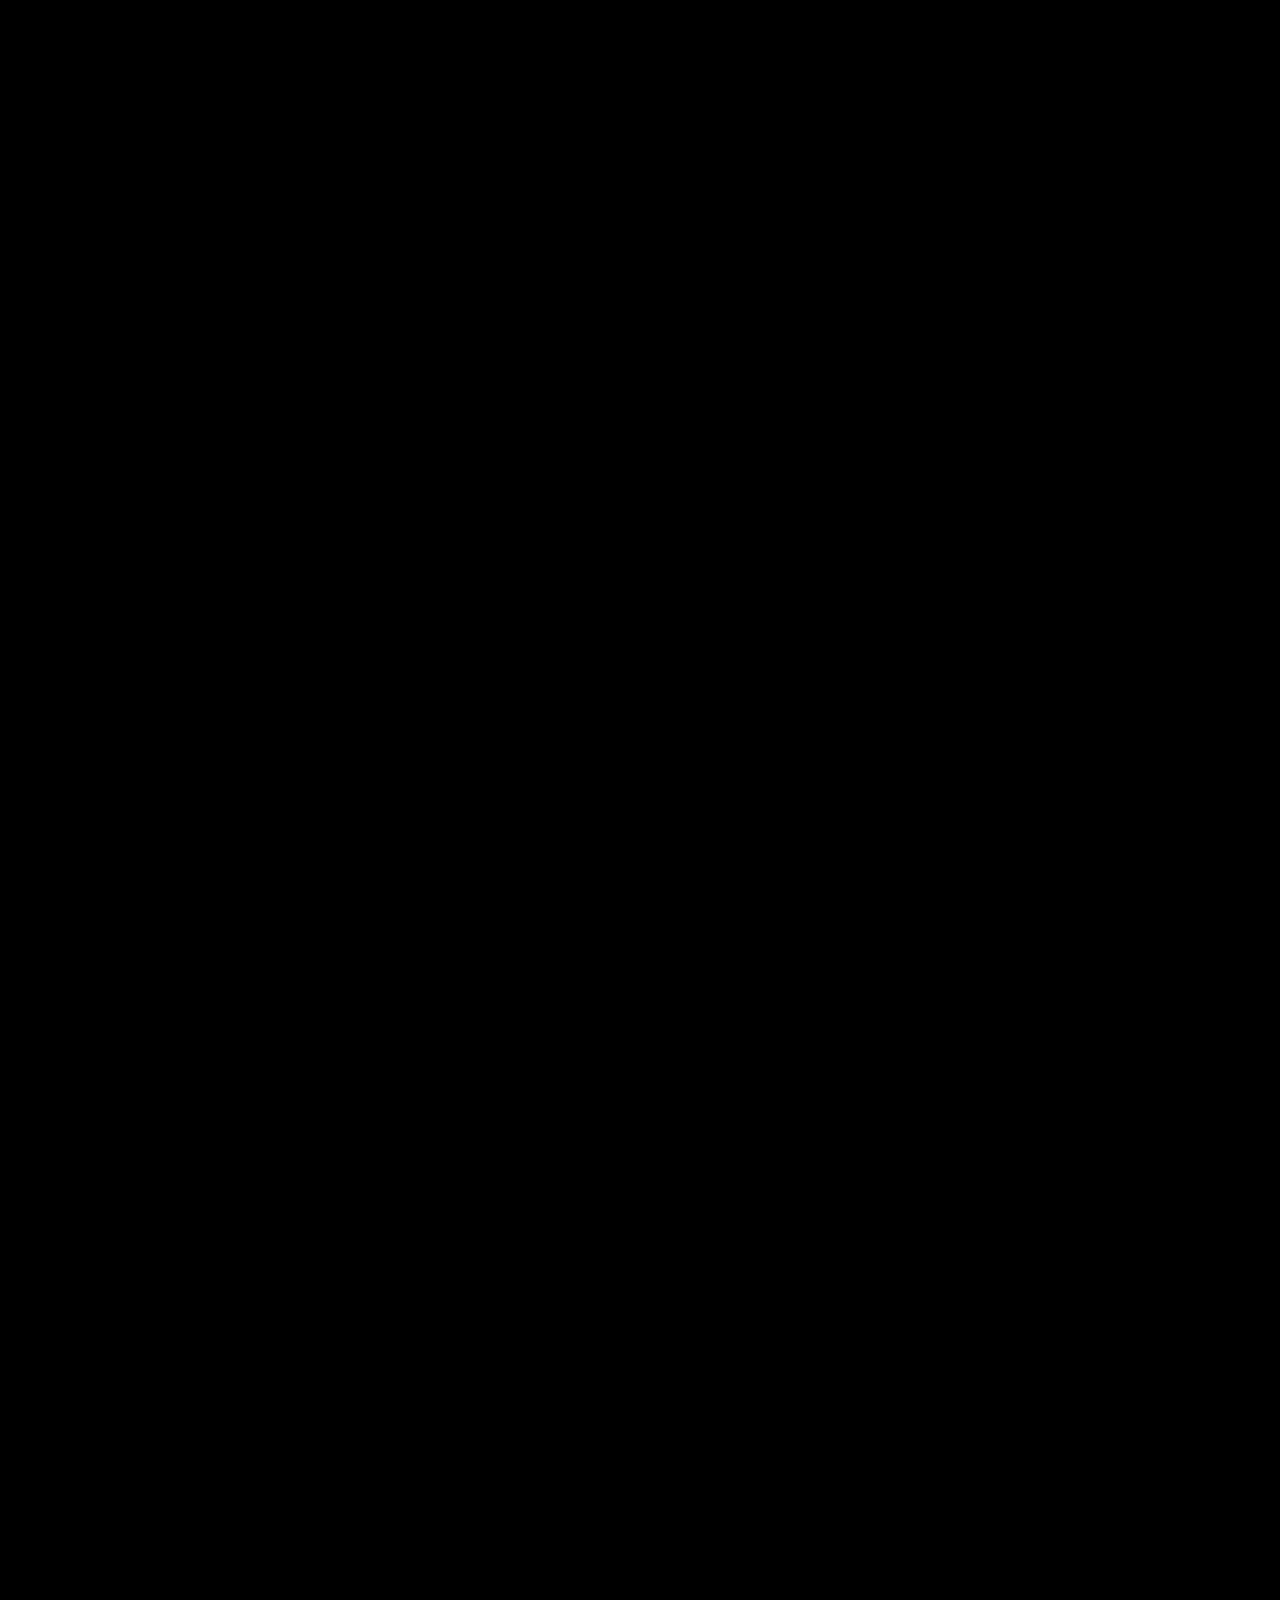
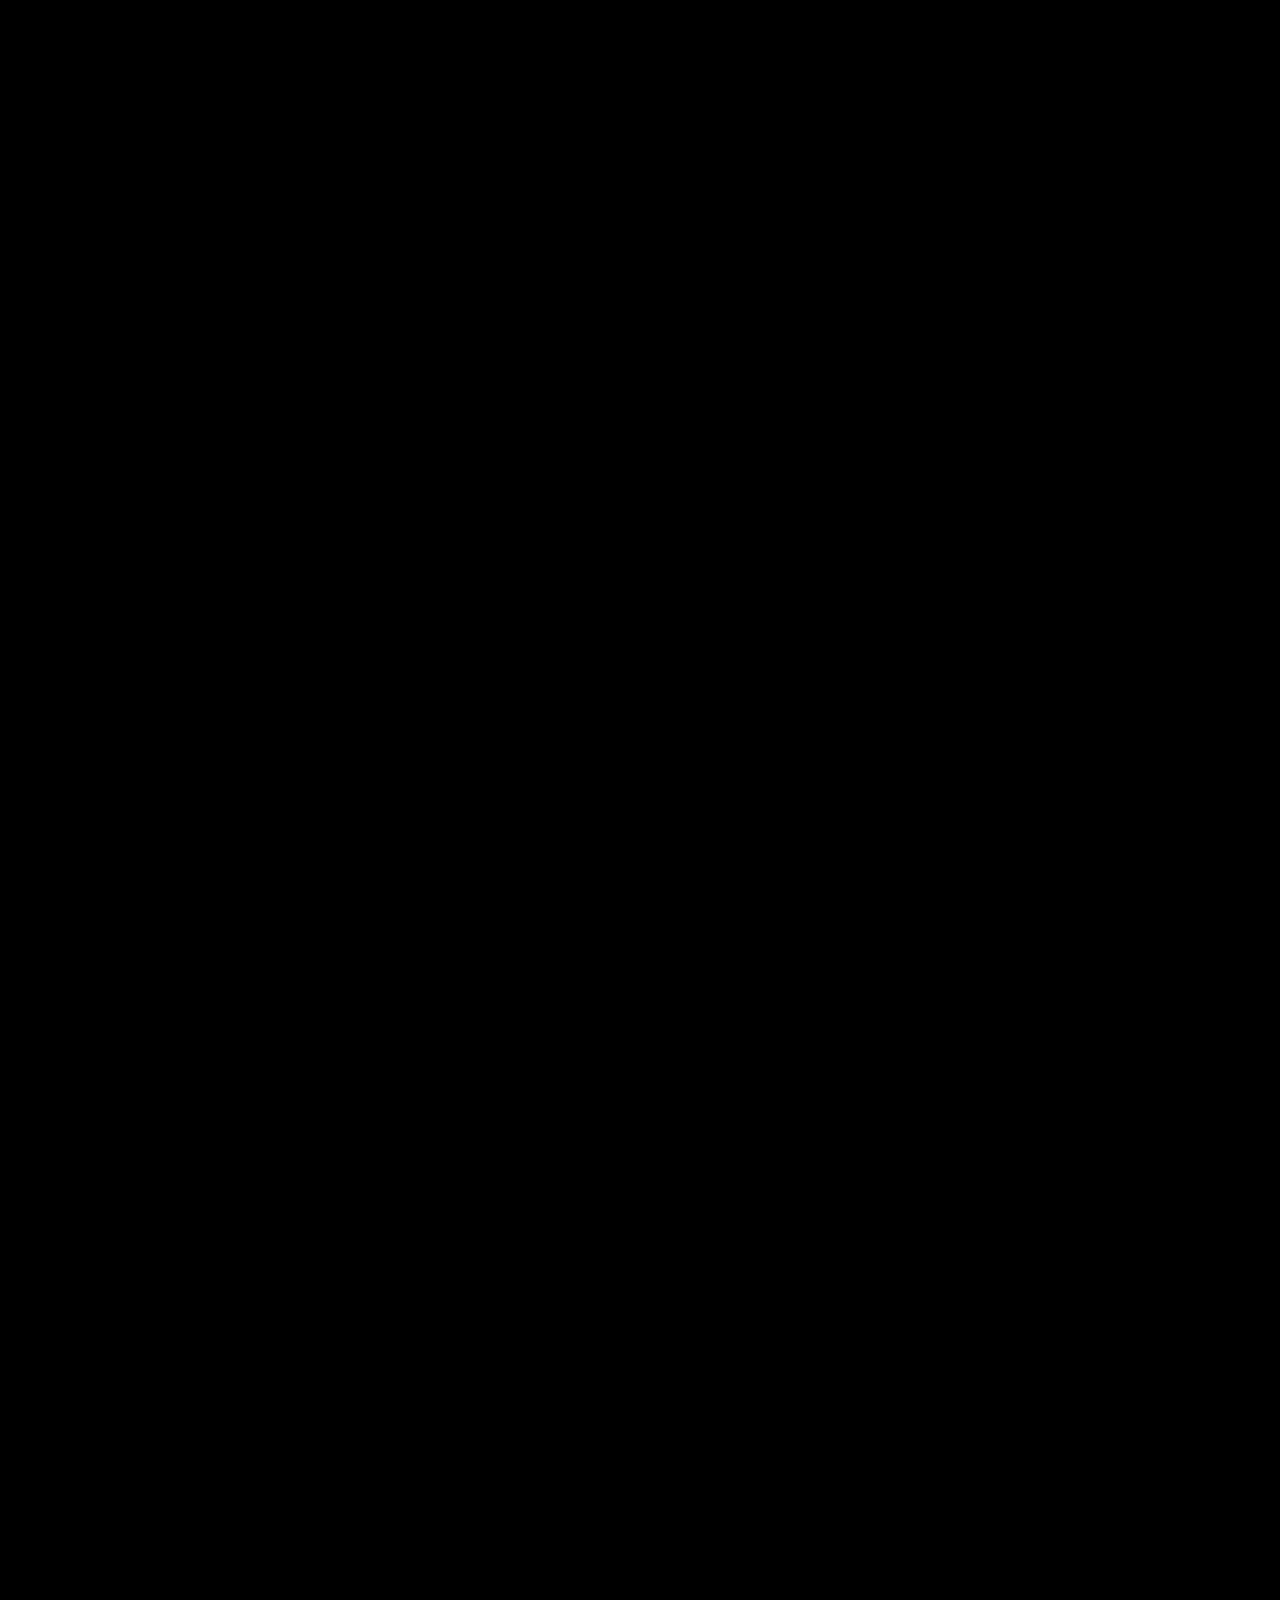
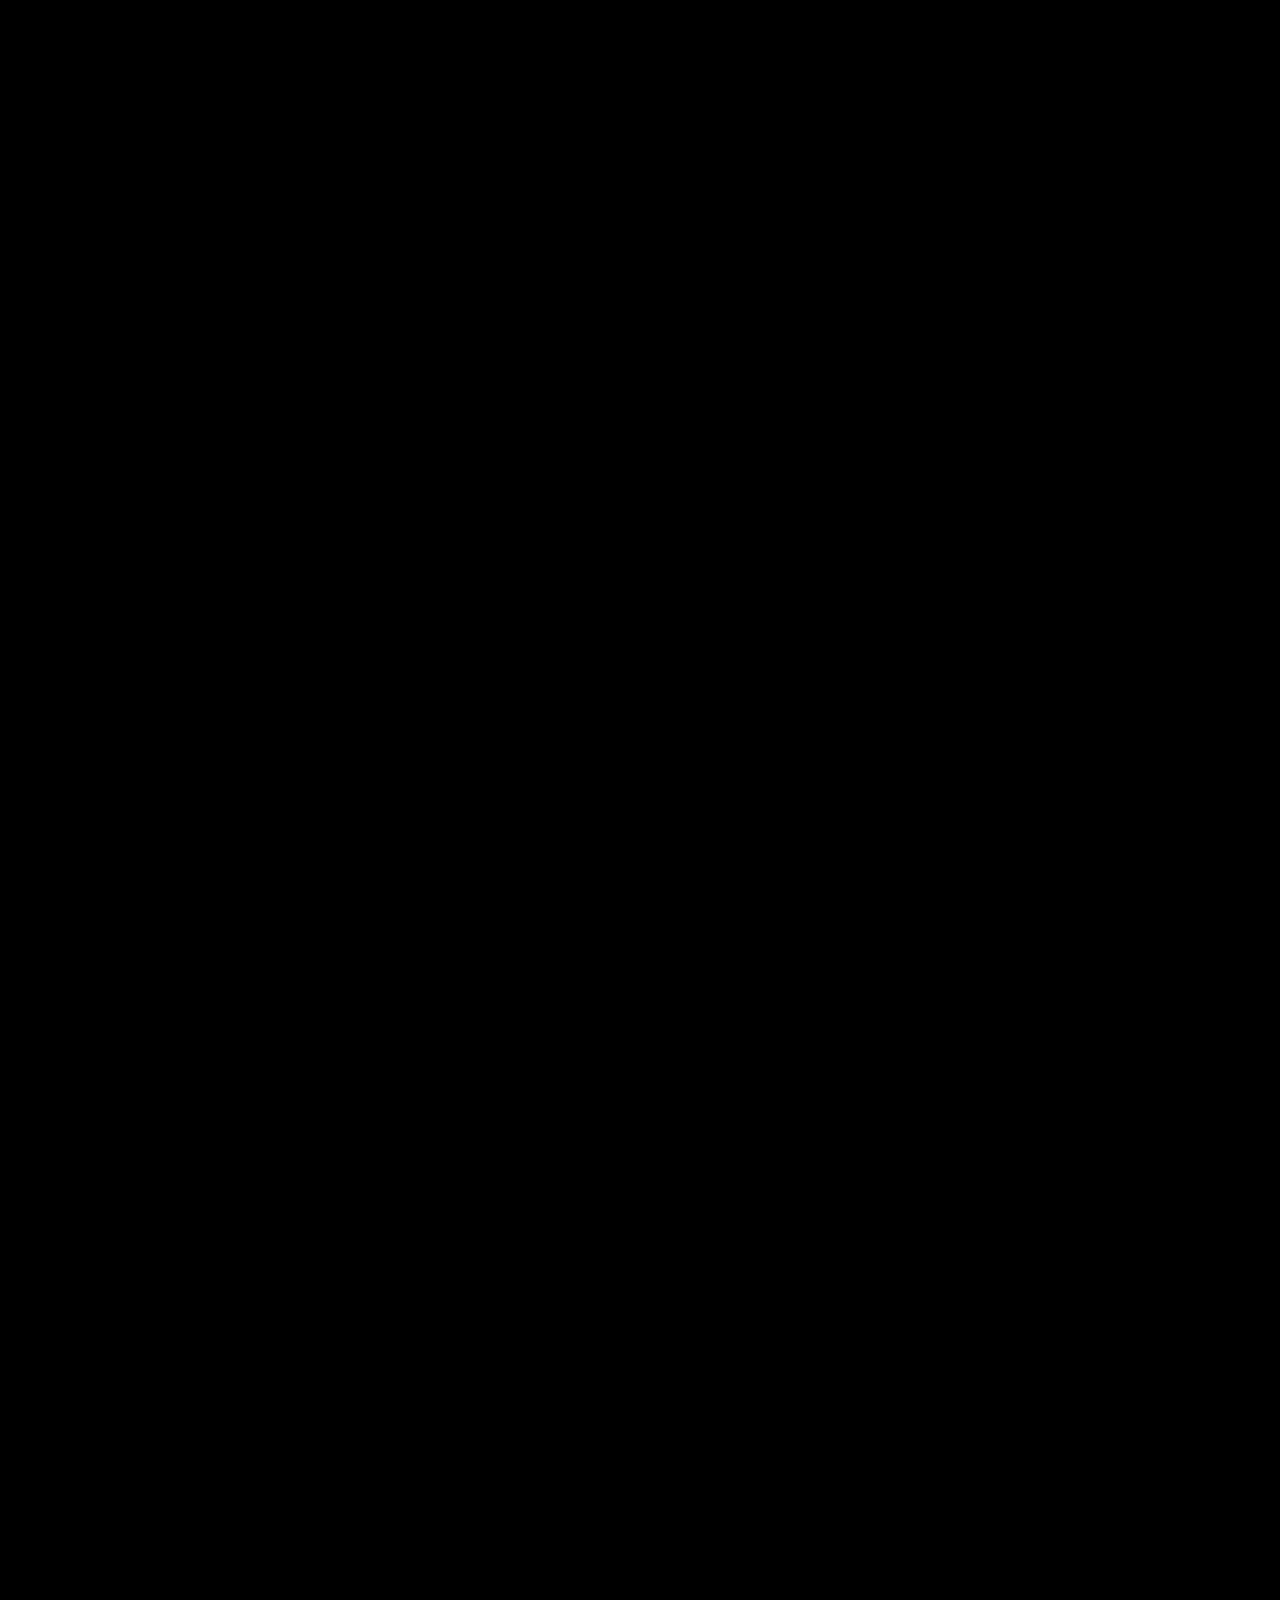
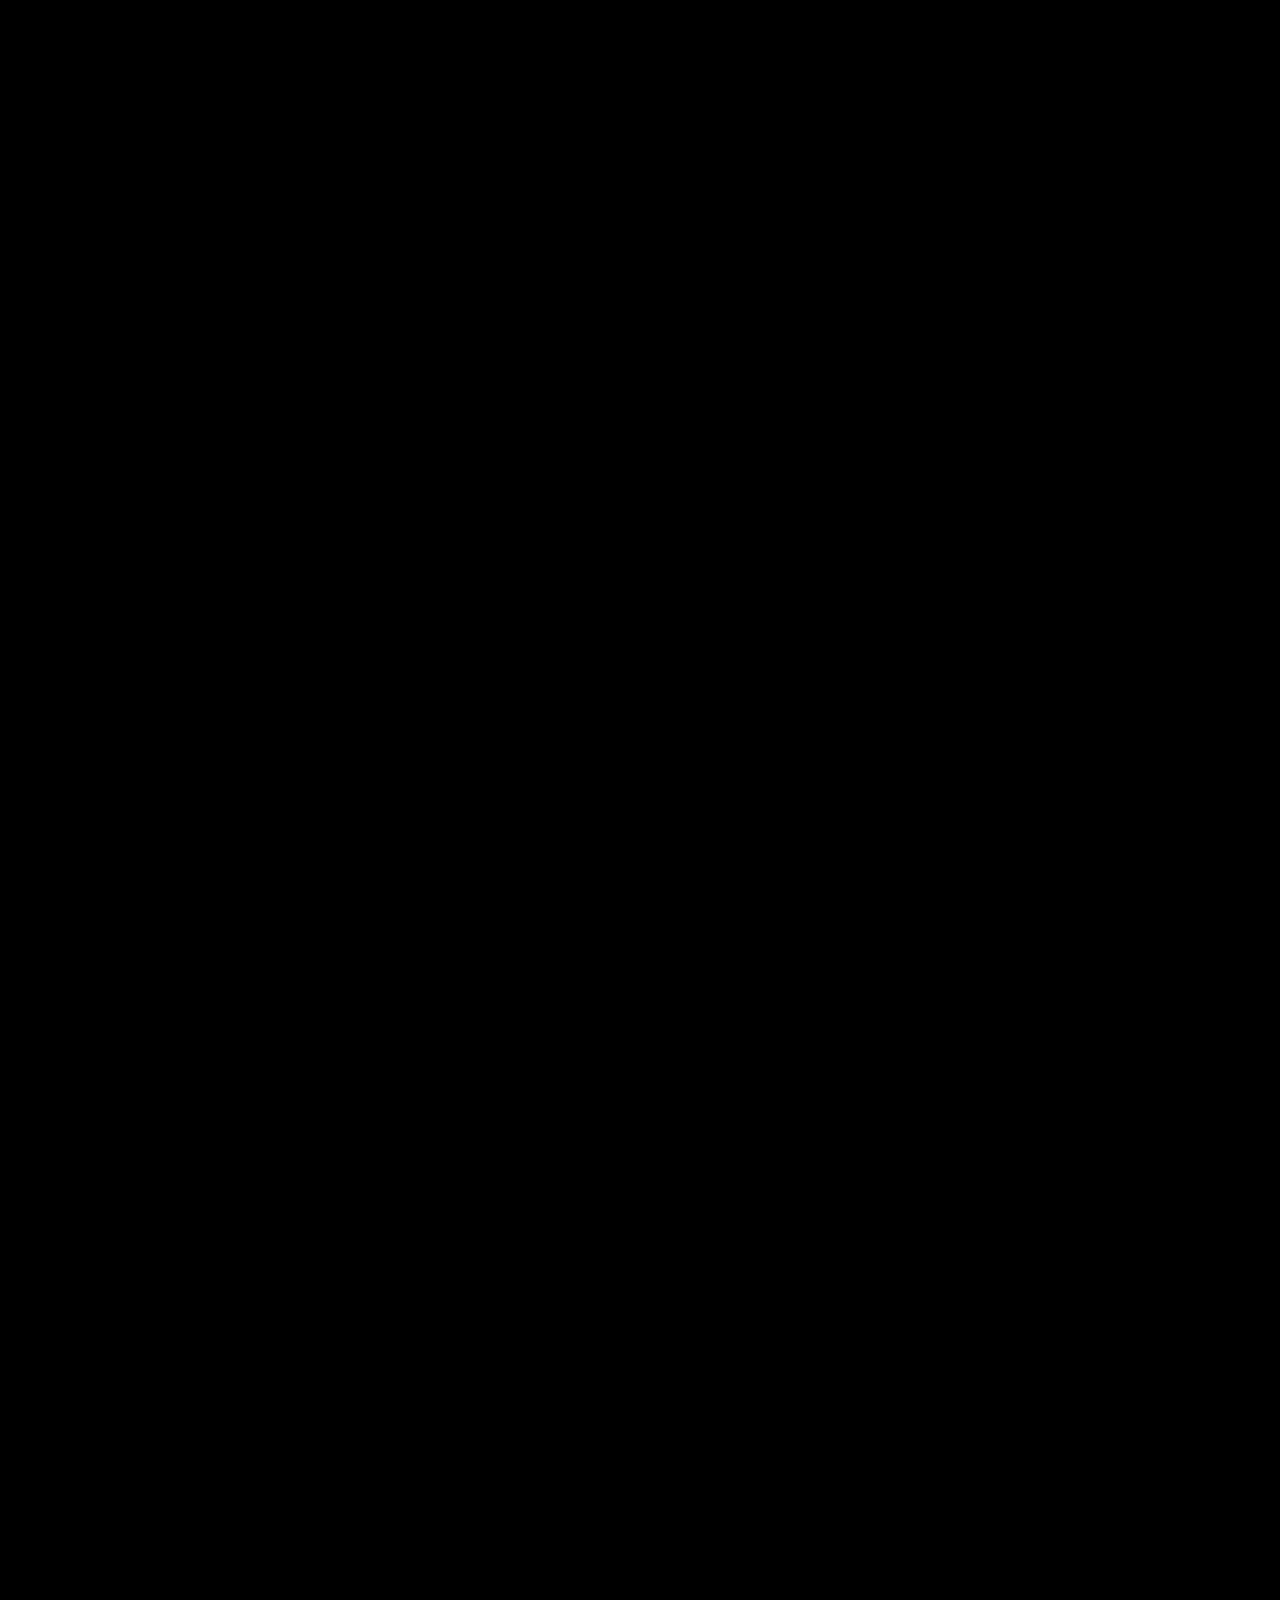
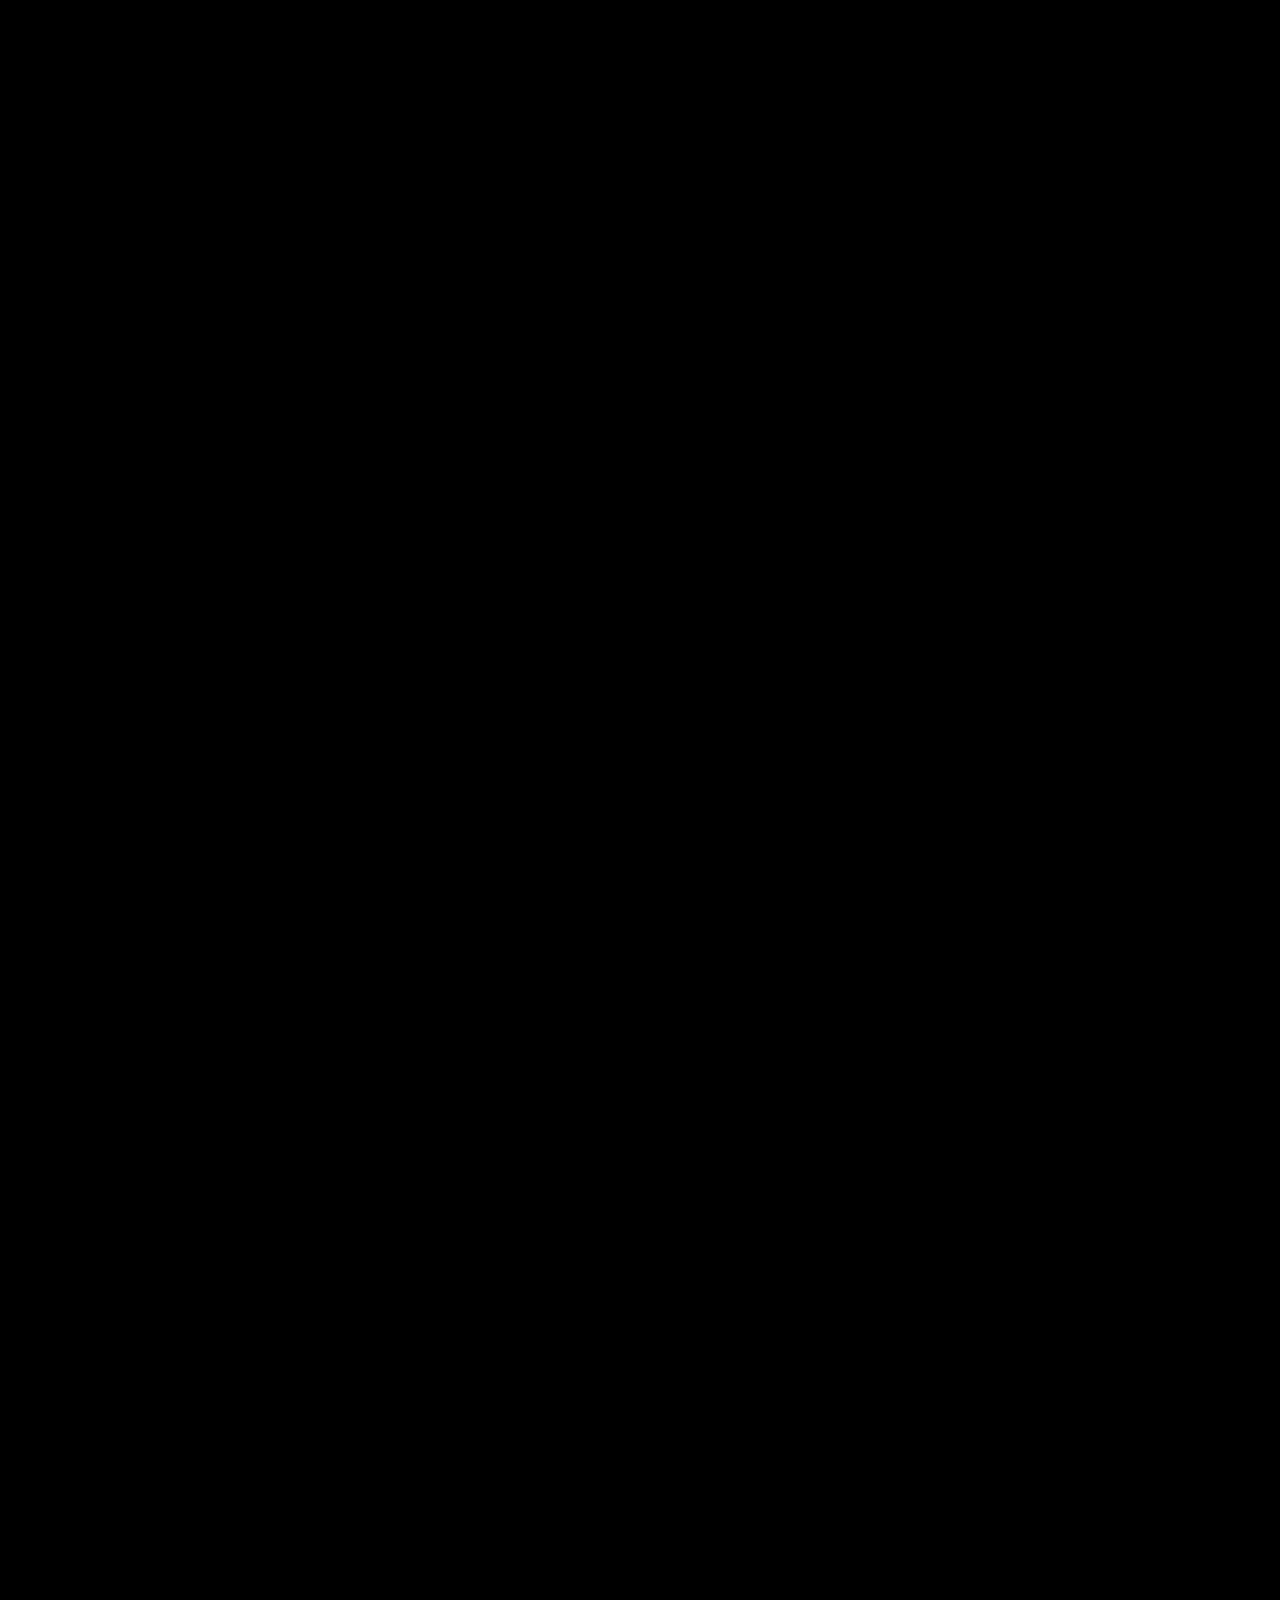
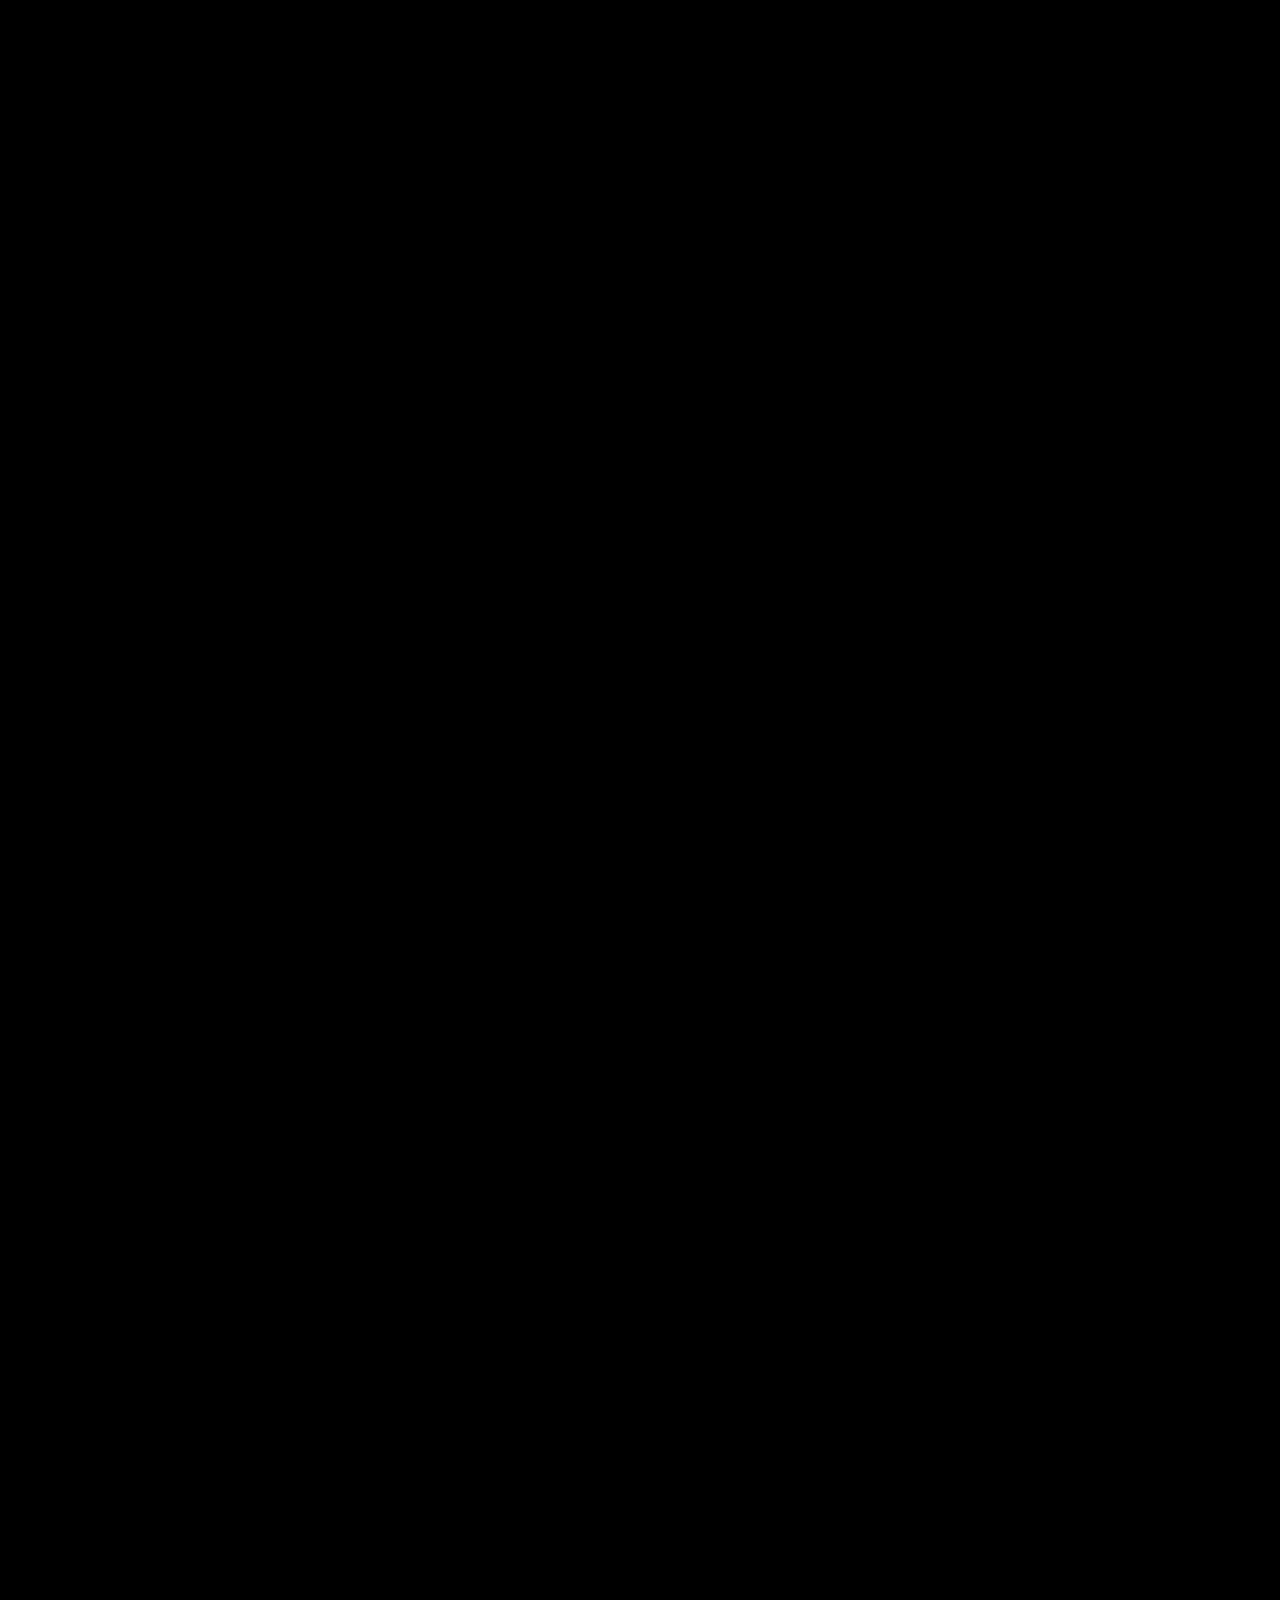
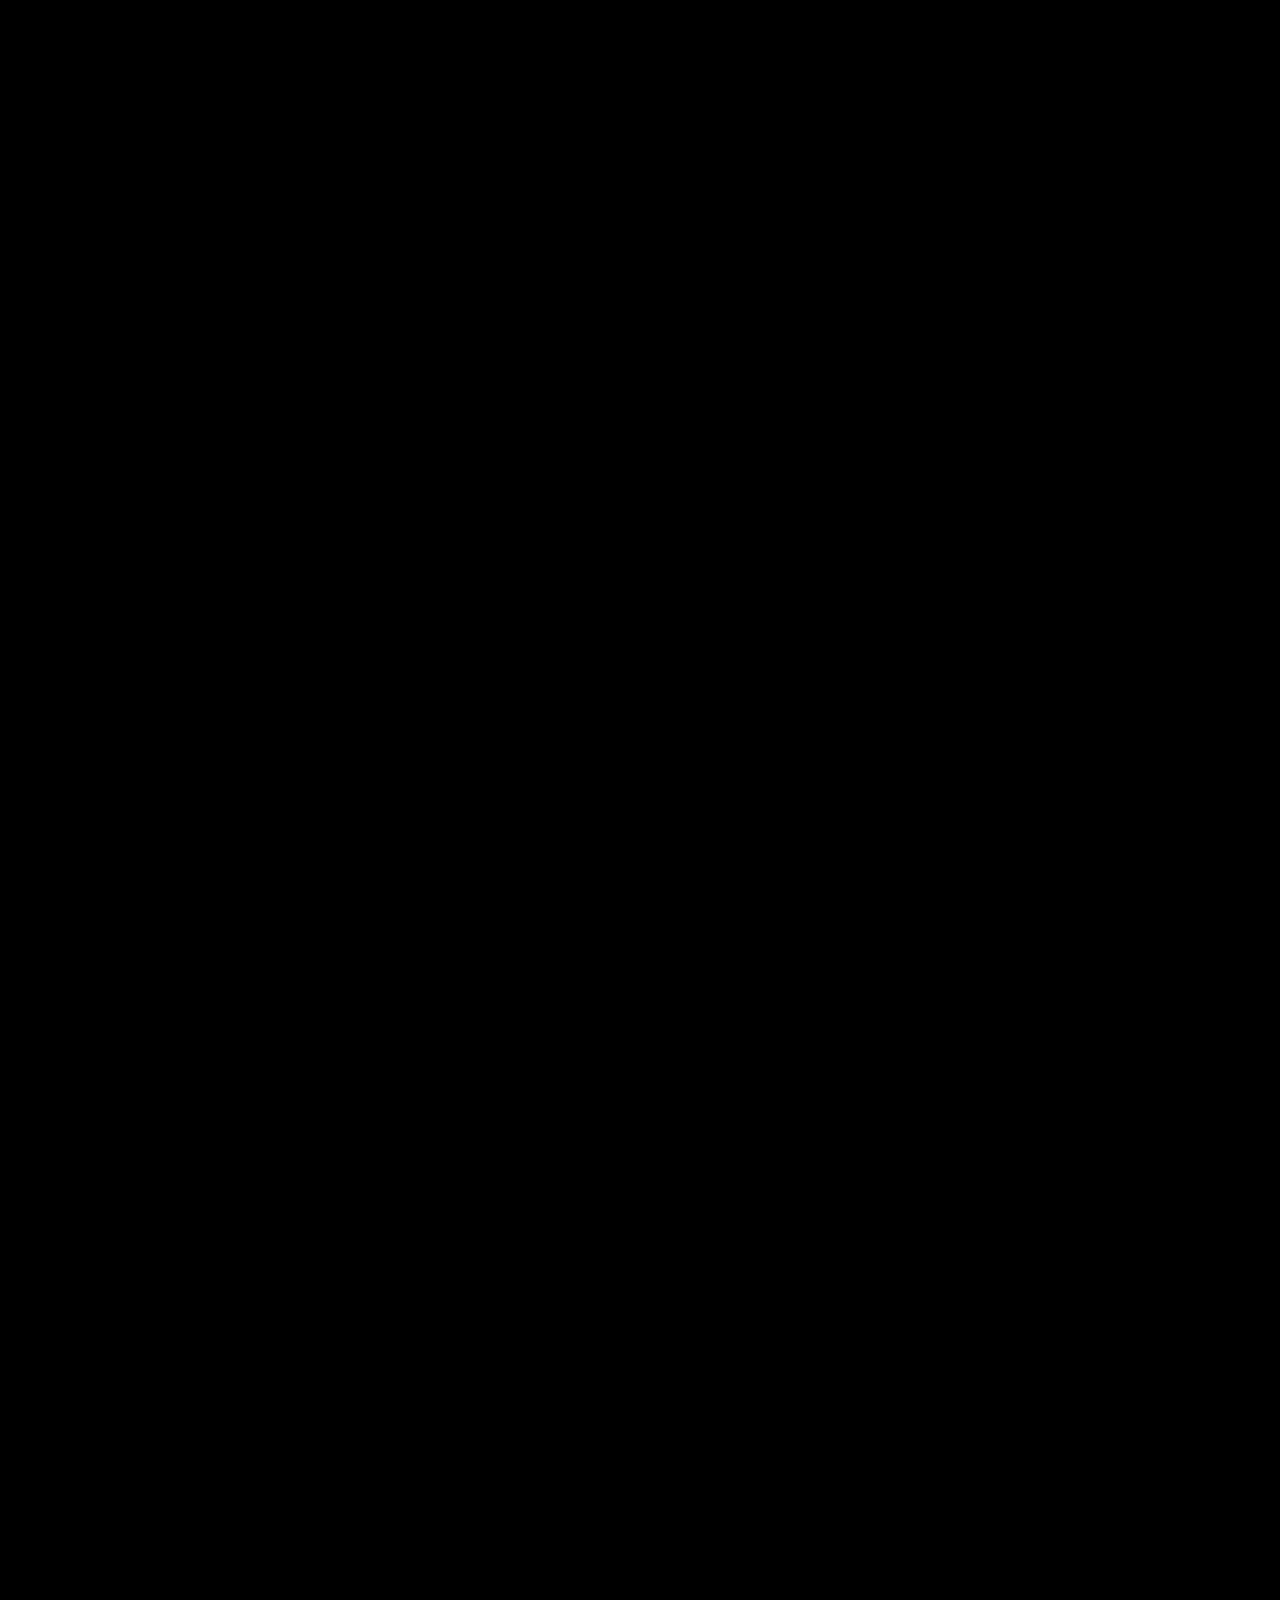
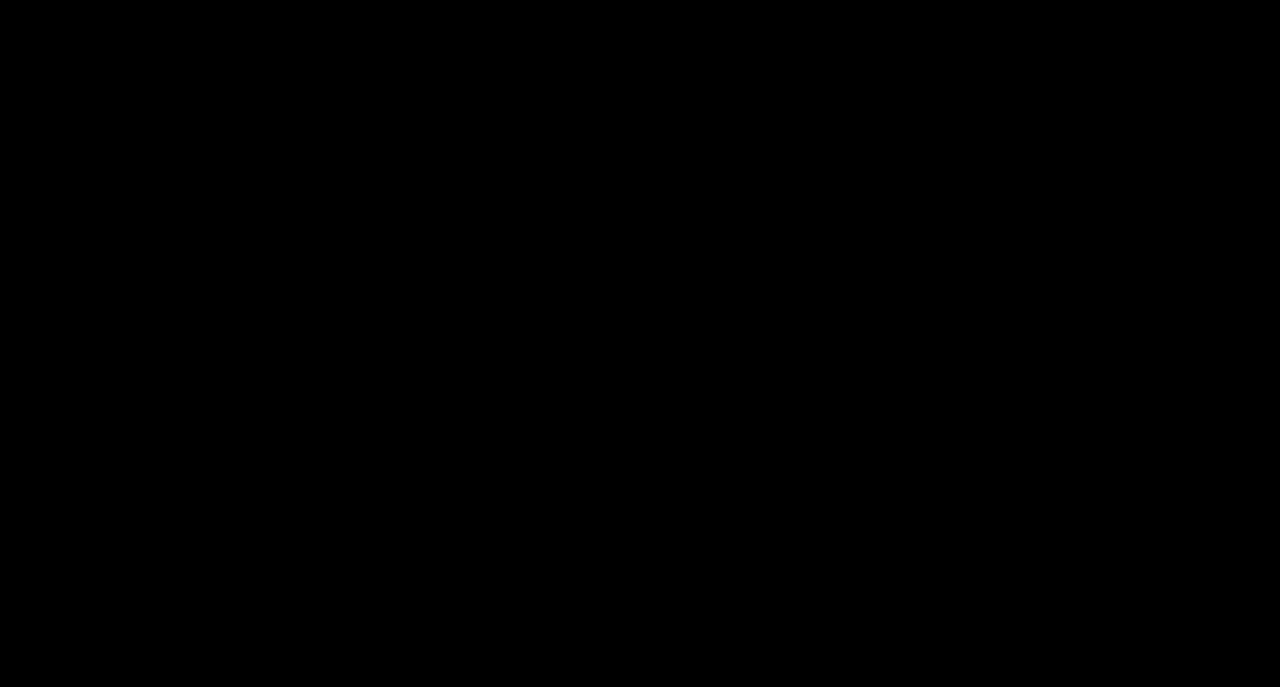
==== index.html @ 86f6a8fb "Update thumbnails, Do siebie link styling and 2026 color" ====
<!DOCTYPE html><!-- Handled by Exflow.site --><html data-wf-page="67192d0e297fe84fd88da403" data-wf-site="67192d0e297fe84fd88da3f6"><head><meta charset="utf-8"/><link href="https://cdn.prod.website-files.com" rel="preconnect" /><title>Igor Kokot - Portfolio</title><meta content="Hello and welcome to my portfolio!‍ I&#x27;m a specialist in audio post-production. I produce, mix, and master songs across a variety of genres. I also compose original soundtracks for films." name="description"/><meta content="width=device-width, initial-scale=1" name="viewport"/><link href="css/igor-kokot-d1cfc3.webflow.shared.1a5e67902.css" rel="stylesheet" type="text/css"  /><link href="https://fonts.googleapis.com" rel="preconnect"/><link href="https://fonts.gstatic.com" rel="preconnect" /><script src="https://ajax.googleapis.com/ajax/libs/webfont/1.6.26/webfont.js" type="text/javascript"></script><script type="text/javascript">WebFont.load({  google: {    families: ["Inconsolata:400,700","Playfair Display:300,400,500,600,700"]  }});</script><script type="text/javascript">!function(o,c){var n=c.documentElement,t=" w-mod-";n.className+=t+"js",("ontouchstart"in o||o.DocumentTouch&&c instanceof DocumentTouch)&&(n.className+=t+"touch")}(window,document);</script><link rel="icon" href="data:,"/><link href="css/portfolio-filters.css" rel="stylesheet"/><link href="css/site-adjustments.css?v=7" rel="stylesheet"/></head><body id="top" data-w-id="67192d0e297fe84fd88da408" style="opacity:0" class="body"><div data-animation="default" data-collapse="medium" data-duration="400" data-easing="ease" data-easing2="ease" role="banner" class="navbar w-nav"><div class="navbar-container w-container"><a href="#top" class="igor-kokot---logo" aria-label="Igor Kokot - back to top">Igor Kokot</a><nav role="navigation" class="w-nav-menu"><a href="#top" class="w-nav-link">About Me</a><a href="#portfolio" class="w-nav-link">Portfolio</a><a href="#contact" class="w-nav-link">Contact</a></nav><div class="w-nav-button"><div class="w-icon-nav-menu"></div></div></div></div><section class="about-me"><div class="w-layout-blockcontainer about-me-container w-container"><h1 class="about-me-heading">About me</h1><div class="div-block-2"><div><p class="about-me-paragraph about-me-paragraph---start">I’m a multimedia artist with hands-on experience in audio and video production and post-production.</p><p class="about-me-paragraph">Audio / Podcast / Film<br/>- voice editing and clean-up<br/>- dialogue editing<br/>- audio post-production<br/>- podcast production (recording, editing, delivery)<br/>- film audio production and post-production (recording, editing, delivery)<br/>- sound design<br/>‍<br/>Music:<br/>- original music composition<br/>- film scoring<br/>- mixing<br/>- mastering<br/><br/>Video:<br/>- video editing<br/>- color correction &amp; color grading<br/>- basic motion graphics (titles, lower thirds, simple animations)<br/>- visual clean-up<br/>- video optimization and delivery<br/></p></div><div id="w-node-_9e3787a9-dc11-f78b-b3e2-27c72f767728-d88da403"><p class="about-me-paragraph">‍<br/></p><img src="images/693aeb5ee39fb813d2329837_cv-20foto-20cropped-20-3-20-201-20-1-.jpg" loading="lazy" width="300" height="300" alt="" srcset="images/693aeb5ee39fb813d2329837_cv-20foto-20cropped-20-3-20-201-20-1-p-500.jpg 500w, images/693aeb5ee39fb813d2329837_cv-20foto-20cropped-20-3-20-201-20-1-p-800.jpg 800w, images/693aeb5ee39fb813d2329837_cv-20foto-20cropped-20-3-20-201-20-1-p-1080.jpg 1080w, images/693aeb5ee39fb813d2329837_cv-20foto-20cropped-20-3-20-201-20-1-.jpg 2000w" sizes="(max-width: 479px) 100vw, 300px" class="image-5"/></div></div></div></section><div id="portfolio" class="footer-divider-two" tabindex="-1"></div><div class="portfolio-filters" hidden><p class="portfolio-filter-label" id="portfolio-filter-label">Filter by category</p><div class="portfolio-filter-buttons" role="group" aria-labelledby="portfolio-filter-label"></div><p class="portfolio-filter-status" role="status" aria-live="polite" aria-atomic="true"></p></div><section id="projects" class="section"><div class="w-layout-blockcontainer year-container portfolio-year w-container" data-year="2026" style="--year-color:#735323"><div class="left-div left-div-edit"><div id="w-node-_412bd122-8e4a-9230-6737-d31804db01ca-d88da403" class="div-block info"><p class="nag-wek">Movie</p><h2 class="project-title"><span>Wiatraczek</span></h2><p class="project-description">What I did: audio postproduction</p><span class="button w-button pending-project-link" aria-disabled="true">Click here to view on Drive</span></div><div class="div-block"><img src="images/screenshot-202026-05-07-20210239.png" loading="lazy" sizes="(max-width: 767px) 100vw, (max-width: 991px) 728px, 940px" srcset="images/screenshot-202026-05-07-20210239-p-500.png 500w, images/screenshot-202026-05-07-20210239-p-800.png 800w, images/screenshot-202026-05-07-20210239-p-1080.png 1080w, images/screenshot-202026-05-07-20210239-p-1600.png 1600w, images/screenshot-202026-05-07-20210239-p-2000.png 2000w, images/screenshot-202026-05-07-20210239.png 2118w" alt="" class="image---pulse"/></div><div id="w-node-_6939d859-3dfe-7bbf-40b6-54f11a6c8128-d88da403" class="div-block info"><p class="nag-wek">Movie</p><h2 class="project-title"><span>ECHO</span></h2><p class="project-description">What I did: sound on set, audio postproduction, music</p><span class="button w-button pending-project-link" aria-disabled="true">Click here to view on Drive</span></div><div class="div-block"><img src="images/screenshot-202026-05-07-20210239.png" loading="lazy" sizes="(max-width: 767px) 100vw, (max-width: 991px) 728px, 940px" srcset="images/screenshot-202026-05-07-20210239-p-500.png 500w, images/screenshot-202026-05-07-20210239-p-800.png 800w, images/screenshot-202026-05-07-20210239-p-1080.png 1080w, images/screenshot-202026-05-07-20210239-p-1600.png 1600w, images/screenshot-202026-05-07-20210239-p-2000.png 2000w, images/screenshot-202026-05-07-20210239.png 2118w" alt="" class="image---pulse"/></div><div id="w-node-a6e782e3-ccdc-179c-a623-04663c6ff999-d88da403" class="div-block info"><p class="nag-wek">Movie</p><h2 class="project-title">Dwa Koła</h2><p class="project-description">What I did: audio postproduction, music<br/><br/><em>Won the Audience Award.</em></p><a data-w-id="a6e782e3-ccdc-179c-a623-04663c6ff9a1" href="https://www.youtube.com/watch?v=XHfcDgHnpXA" target="_blank" class="button w-button">Click here to view on YouTube</a></div><div class="div-block"><div class="project-video video-preview" data-video-id="XHfcDgHnpXA" data-video-title="Dwa Koła"><button class="video-play" type="button" aria-label="Play Dwa Koła"><img src="https://i.ytimg.com/vi/XHfcDgHnpXA/hqdefault.jpg" alt="Dwa Koła" loading="eager"/><span class="video-play-icon" aria-hidden="true">▶</span></button></div></div><div id="w-node-_6ae9220d-7662-b0cb-8b5b-7fba9b165333-d88da403" class="div-block info"><p class="nag-wek">Movie</p><h2 class="project-title"><span>Do siebie</span></h2><p class="project-description">What I did: audio postproduction, music</p><a data-w-id="6ae9220d-7662-b0cb-8b5b-7fba9b16533b" href="https://drive.proton.me/urls/W1H7B3ZVSG#Vdo3x4EtNsto" target="_blank" rel="noopener noreferrer" class="button w-button">Click here to view on Drive</a></div><div class="div-block project-still"><img src="images/do-siebie.png" alt="Do siebie" loading="lazy" class="project-thumbnail"/></div><div id="w-node-a30363bb-ede1-2a5d-73bb-401bb617bbf4-d88da403" class="div-block info"><p class="nag-wek">Movie</p><h2 class="project-title"><span>Korzenie</span></h2><p class="project-description">What I did: sound on set, audio postproduction</p><span class="button w-button pending-project-link" aria-disabled="true">Click here to view on Drive</span></div><div class="div-block"><img src="images/screenshot-202026-05-07-20210239.png" loading="lazy" sizes="(max-width: 767px) 100vw, (max-width: 991px) 728px, 940px" srcset="images/screenshot-202026-05-07-20210239-p-500.png 500w, images/screenshot-202026-05-07-20210239-p-800.png 800w, images/screenshot-202026-05-07-20210239-p-1080.png 1080w, images/screenshot-202026-05-07-20210239-p-1600.png 1600w, images/screenshot-202026-05-07-20210239-p-2000.png 2000w, images/screenshot-202026-05-07-20210239.png 2118w" alt="" class="image---pulse"/></div><div id="w-node-e3fb30b6-e49d-c8e6-45fb-4669dd427e00-d88da403" class="div-block info"><p class="nag-wek">Movie</p><h2 class="project-title"><span>Nocą</span></h2><p class="project-description">What I did: audio postproduction</p><span class="button w-button pending-project-link" aria-disabled="true">Click here to view on Drive</span></div><div class="div-block"><img src="images/screenshot-202026-05-07-20210239.png" loading="lazy" sizes="(max-width: 767px) 100vw, (max-width: 991px) 728px, 940px" srcset="images/screenshot-202026-05-07-20210239-p-500.png 500w, images/screenshot-202026-05-07-20210239-p-800.png 800w, images/screenshot-202026-05-07-20210239-p-1080.png 1080w, images/screenshot-202026-05-07-20210239-p-1600.png 1600w, images/screenshot-202026-05-07-20210239-p-2000.png 2000w, images/screenshot-202026-05-07-20210239.png 2118w" alt="" class="image---pulse"/></div><div id="w-node-_581999e0-f374-9531-e94d-1580248cb1da-d88da403" class="div-block info"><p class="nag-wek">Music</p><h2 class="project-title">Warsztaty - Aranżacja muzyki elektronicznej</h2></div><div class="div-block project-still"><img src="images/warsztaty.png" alt="Warsztaty - Aranżacja muzyki elektronicznej" loading="lazy" class="project-thumbnail"/></div><div id="w-node-_7f3ef804-5c85-ce74-db09-b0914e0319cb-d88da403" class="div-block info"><p class="nag-wek">Music</p><h2 class="project-title">Sick7 - Warp &amp; Weft</h2><p class="project-description">What I did: Mastering</p><a data-w-id="7f3ef804-5c85-ce74-db09-b0914e0319d3" href="https://00effort.bandcamp.com/album/warp-weft" target="_blank" class="button w-button">Click here to view on Bandcamp</a></div><div class="div-block"><a href="https://00effort.bandcamp.com/album/warp-weft" target="_blank" rel="noopener noreferrer"><img src="images/sick7-warp-weft.jpg" alt="Sick7 - Warp &amp; Weft album cover" loading="lazy" class="image---pulse"/></a></div><div id="w-node-_74cb0df7-0991-9aa1-59d6-2bc92038c916-d88da403" class="div-block info"><p class="nag-wek">Podcast</p><h2 class="project-title"><span>Podcasts - WSKZ</span></h2><p class="project-description">What I did: production, audio postproduction</p><a data-w-id="74cb0df7-0991-9aa1-59d6-2bc92038c91e" href="https://open.spotify.com/show/6eXE2UHcgZveNpxArWkeVa" target="_blank" class="button w-button">Click here to view on Spotify</a></div><div class="div-block"><img src="images/screenshot-202026-05-07-20210239.png" loading="lazy" sizes="(max-width: 767px) 100vw, (max-width: 991px) 728px, 940px" srcset="images/screenshot-202026-05-07-20210239-p-500.png 500w, images/screenshot-202026-05-07-20210239-p-800.png 800w, images/screenshot-202026-05-07-20210239-p-1080.png 1080w, images/screenshot-202026-05-07-20210239-p-1600.png 1600w, images/screenshot-202026-05-07-20210239-p-2000.png 2000w, images/screenshot-202026-05-07-20210239.png 2118w" alt="" class="image---pulse"/></div></div><div class="container-4"><h1 class="year-heading">2026</h1></div></div><div class="w-layout-blockcontainer year-container portfolio-year w-container" data-year="2025" style="--year-color:#25263e"><div class="left-div left-div-edit"><div id="w-node-ea1c61e1-5dc2-9f26-3bc1-396f07eb149e-d88da403" class="div-block info"><p class="nag-wek">Movie</p><h2 class="project-title"><span>Oni</span></h2><p class="project-description">What I did: audio postproduction</p><span class="button w-button pending-project-link" aria-disabled="true">Click here to view on Drive</span></div><div class="div-block"><img src="images/screenshot-202026-05-07-20210239.png" loading="lazy" sizes="(max-width: 767px) 100vw, (max-width: 991px) 728px, 940px" srcset="images/screenshot-202026-05-07-20210239-p-500.png 500w, images/screenshot-202026-05-07-20210239-p-800.png 800w, images/screenshot-202026-05-07-20210239-p-1080.png 1080w, images/screenshot-202026-05-07-20210239-p-1600.png 1600w, images/screenshot-202026-05-07-20210239-p-2000.png 2000w, images/screenshot-202026-05-07-20210239.png 2118w" alt="" class="image---pulse"/></div><div id="w-node-ca3de729-9c0a-2008-6f1d-f4f7828d2b92-d88da403" class="div-block info"><p class="nag-wek">Movie</p><h2 class="project-title"><span>Skrawki</span></h2><p class="project-description">What I did: audio postproduction, music</p><a data-w-id="ca3de729-9c0a-2008-6f1d-f4f7828d2b9a" href="https://open.spotify.com/show/6eXE2UHcgZveNpxArWkeVa" target="_blank" class="button w-button">Click here to view on Spotify</a></div><div class="div-block"><img src="images/screenshot-202026-05-07-20210239.png" loading="lazy" sizes="(max-width: 767px) 100vw, (max-width: 991px) 728px, 940px" srcset="images/screenshot-202026-05-07-20210239-p-500.png 500w, images/screenshot-202026-05-07-20210239-p-800.png 800w, images/screenshot-202026-05-07-20210239-p-1080.png 1080w, images/screenshot-202026-05-07-20210239-p-1600.png 1600w, images/screenshot-202026-05-07-20210239-p-2000.png 2000w, images/screenshot-202026-05-07-20210239.png 2118w" alt="" class="image---pulse"/></div><div id="w-node-deab0d5b-c186-9974-3771-cc6eda0de40d-d88da403" class="div-block info"><p class="nag-wek">Movie</p><h2 class="project-title"><span>404</span></h2><p class="project-description">What I did: music, audio postproduction<br/>‍<br/><em>Nominated for the best music award.</em></p><a data-w-id="deab0d5b-c186-9974-3771-cc6eda0de415" href="https://www.youtube.com/watch?v=uYVs8fYkR0s" target="_blank" class="button w-button">Click here to view on YouTube</a></div><div class="div-block"><div class="project-video video-preview" data-video-id="uYVs8fYkR0s" data-video-title="404"><button class="video-play" type="button" aria-label="Play 404"><img src="https://i.ytimg.com/vi/uYVs8fYkR0s/hqdefault.jpg" alt="404" loading="eager"/><span class="video-play-icon" aria-hidden="true">▶</span></button></div></div><div id="w-node-fed3985a-dd51-9508-6fd1-f377df5b4797-d88da403" class="div-block info"><p class="nag-wek">Video</p><h2 class="project-title"><span>SEMCON</span></h2><p class="project-description">What I did: sound design, voiceover postproduction, mix, master</p><a data-w-id="fed3985a-dd51-9508-6fd1-f377df5b47a0" href="https://drive.proton.me/urls/AW2764W5KG#crGHTm4Gtfd8" target="_blank" class="button w-button">Click to view on Drive</a></div><div class="div-block"><img src="images/still-202026-05-07-20204528_1.1.1-20-1-.jpg" loading="lazy" sizes="(max-width: 767px) 100vw, (max-width: 991px) 728px, 940px" srcset="images/still-202026-05-07-20204528_1.1.1-20-1-p-500.jpg 500w, images/still-202026-05-07-20204528_1.1.1-20-1-p-800.jpg 800w, images/still-202026-05-07-20204528_1.1.1-20-1-p-1080.jpg 1080w, images/still-202026-05-07-20204528_1.1.1-20-1-.jpg 1920w" alt="" class="image---pulse"/></div><div id="w-node-a4c99cb2-f72b-a45a-79e8-18bfd116a746-d88da403" class="div-block info"><p class="nag-wek">Music</p><h2 class="project-title"><span>H</span>uxwell - Last Christmas</h2><p class="project-description">What I did: production, mix, mastering</p><a data-w-id="a4c99cb2-f72b-a45a-79e8-18bfd116a74f" href="https://www.youtube.com/watch?v=oO7hASGSvhw" target="_blank" class="button w-button">Click here to view on YouTube</a></div><div class="div-block"><div class="project-video video-preview" data-video-id="oO7hASGSvhw" data-video-title="Huxwell - Last Christmas"><button class="video-play" type="button" aria-label="Play Huxwell - Last Christmas"><img src="https://i.ytimg.com/vi/oO7hASGSvhw/hqdefault.jpg" alt="Huxwell - Last Christmas" loading="eager"/><span class="video-play-icon" aria-hidden="true">▶</span></button></div></div><div id="w-node-_09ee0c4c-b18a-713e-4696-b6711c6c35d2-d88da403" class="div-block info"><p class="nag-wek">Music</p><h2 class="project-title"><span>H</span>uxwell - Lost In Here</h2><p class="project-description">What I did: production, mix, mastering, artwork</p><a data-w-id="09ee0c4c-b18a-713e-4696-b6711c6c35db" href="https://www.youtube.com/watch?v=qL0ojyuq1Vc" target="_blank" class="button w-button">Click here to view on YouTube</a></div><div class="div-block"><div class="project-video video-preview" data-video-id="qL0ojyuq1Vc" data-video-title="Huxwell - Lost In Here"><button class="video-play" type="button" aria-label="Play Huxwell - Lost In Here"><img src="https://i.ytimg.com/vi/qL0ojyuq1Vc/hqdefault.jpg" alt="Huxwell - Lost In Here" loading="eager"/><span class="video-play-icon" aria-hidden="true">▶</span></button></div></div><div id="w-node-efd4b138-6639-012a-f0ea-05738ab576e8-d88da403" class="div-block info"><p class="nag-wek">Video</p><h2 class="project-title"><span>Aglica Trio - live at NFM</span></h2><p class="project-description">What I did: audio postproduction</p><a data-w-id="efd4b138-6639-012a-f0ea-05738ab576f1" href="https://youtu.be/w0KKgTLiX2Y?si=zsha2B6-mEk-nF6f" target="_blank" class="button w-button">Click here to view on YouTube (Part I)</a><a data-w-id="c737fef8-edb6-7aa9-8488-e3bf4e10b9b6" href="https://youtu.be/B-RJX4PXh5Y?si=YZRa1dwvtHg_YeGK" target="_blank" class="button w-button">Click here to view on YouTube (Part II)</a><a data-w-id="b923b546-3c82-9c6f-7898-e164c0d7d1a8" href="https://youtu.be/PB2xrZtWSZg?si=LdnaQkRDQuKPKrLu" target="_blank" class="button w-button">Click here to view on YouTube (Part III)</a><a data-w-id="913369d6-f5bb-d0d6-8eea-88c123ad431a" href="https://youtu.be/2ixrPK6a4EM?si=_W8vkKKc-_jfgQBp" target="_blank" class="button w-button">Click here to view on YouTube (Part IV)</a><a data-w-id="d9370d33-5954-a1f1-4d03-feff6a0d74e5" href="https://youtu.be/w9gWhPa9Tc0?si=kLdPiBPo8LTCvaCb" target="_blank" class="button w-button">Click here to view on YouTube (Part V)</a><a data-w-id="54f5cd99-6c7f-2bd6-1dd7-5dd13e8d233a" href="https://youtu.be/GkqY_xUFcZ4?si=jstJ9TaAFxUFj7Xe" target="_blank" class="button w-button">Click here to view on YouTube (Part VI)</a><a data-w-id="dbf823d9-a20b-8b2b-1516-197d0daec7b2" href="https://youtu.be/VCoe5lKoVCA?si=orBO7Jjg_LK-JfEC" target="_blank" class="button w-button">Click here to view on YouTube (Part VII)</a><a data-w-id="6ccf0f26-a2f6-f2ab-d25d-a1ca1f386678" href="https://youtu.be/hUp0iJSf9IA?si=qtUjqmBNnZGW-rUf" target="_blank" class="button w-button">Click here to view on YouTube (Part VIII)</a></div><div class="div-block"><div class="project-video video-preview" data-video-id="w0KKgTLiX2Y" data-video-title="Aglica Trio - live at NFM"><button class="video-play" type="button" aria-label="Play Aglica Trio - live at NFM"><img src="https://i.ytimg.com/vi/w0KKgTLiX2Y/hqdefault.jpg" alt="Aglica Trio - live at NFM" loading="eager"/><span class="video-play-icon" aria-hidden="true">▶</span></button></div></div><div id="w-node-e52476c3-0421-0e94-aa9b-9aa75360f48e-d88da403" class="div-block info"><p class="nag-wek">Movie</p><h2 class="project-title"><span>Splin</span></h2><p class="project-description">What I did: sound on set</p><a data-w-id="e52476c3-0421-0e94-aa9b-9aa75360f497" href="https://www.youtube.com/watch?v=KxccLhaRjls" target="_blank" class="button w-button">Click here to view on YouTube</a></div><div class="div-block"><div class="project-video video-preview" data-video-id="KxccLhaRjls" data-video-title="Splin"><button class="video-play" type="button" aria-label="Play Splin"><img src="https://i.ytimg.com/vi/KxccLhaRjls/hqdefault.jpg" alt="Splin" loading="eager"/><span class="video-play-icon" aria-hidden="true">▶</span></button></div></div><div id="w-node-_66c87c21-56d1-9cb5-d3f3-91d501ad5906-d88da403" class="div-block info"><p class="nag-wek">Movie</p><h2 class="project-title"><span>Pulse</span></h2><p class="project-description">What I did: music</p><a data-w-id="66c87c21-56d1-9cb5-d3f3-91d501ad590e" href="https://drive.proton.me/urls/1JDGHHZ51M#6w4yOADOofR1" target="_blank" class="button w-button">Click here to view on Drive</a></div><div class="div-block"><img src="images/pulse_web.jpg" loading="lazy" alt="" class="image---pulse"/></div><div id="w-node-_71981c1f-ea49-e0d5-0532-968a7920de36-d88da403" class="div-block"><p class="nag-wek">Video</p><h2 class="project-title">Oniszczuk &amp; Associates</h2><p class="project-description">What I did: editing</p><a data-w-id="b99fa287-8e36-5e2d-b4d1-7f7f27e13256" href="https://www.youtube.com/watch?v=BINxgQZBHAo" target="_blank" class="button w-button">Click here to view on YouTube</a></div><div class="div-block"><div class="project-video video-preview" data-video-id="BINxgQZBHAo" data-video-title="Oniszczuk &amp; Associates"><button class="video-play" type="button" aria-label="Play Oniszczuk &amp; Associates"><img src="https://i.ytimg.com/vi/BINxgQZBHAo/hqdefault.jpg" alt="Oniszczuk &amp; Associates" loading="eager"/><span class="video-play-icon" aria-hidden="true">▶</span></button></div></div><div id="w-node-c5bdb3b2-bf06-be98-1017-32a21266dc70-d88da403" class="div-block"><p class="nag-wek">Video</p><h2 class="project-title">Oniszczuk &amp; Associates</h2><p class="project-description">What I did: editing</p><a data-w-id="ce604030-d6ae-1f99-c0e8-45c90d15448c" href="https://www.instagram.com/reel/DFpW0TWteau/" target="_blank" class="button w-button">Click here to view on Instagram</a></div><div class="div-block"><img src="images/screenshot-202026-05-07-20212617.png" loading="lazy" sizes="(max-width: 633px) 100vw, 633px" srcset="images/screenshot-202026-05-07-20212617-p-500.png 500w, images/screenshot-202026-05-07-20212617.png 633w" alt="" class="image---pulse"/></div></div><div class="container-4"><h1 class="year-heading">2025</h1></div></div><div class="w-layout-blockcontainer year-container portfolio-year w-container" data-year="2024" style="--year-color:#373737"><div class="left-div left-div-edit"><div class="div-block"><p class="nag-wek">Music</p><h2 class="project-title">Huxwell - 1997</h2><p class="project-description">What I did: production, mix, mastering, artwork, marketing</p><a data-w-id="d1e1785c-ef2c-8674-112d-34ae49b034e8" href="https://www.youtube.com/watch?v=h4ZeNdwnC74" target="_blank" class="button w-button">Click here to view on YouTube</a></div><div class="div-block"><div class="project-video video-preview" data-video-id="h4ZeNdwnC74" data-video-title="Huxwell - 1997"><button class="video-play" type="button" aria-label="Play Huxwell - 1997"><img src="https://i.ytimg.com/vi/h4ZeNdwnC74/hqdefault.jpg" alt="Huxwell - 1997" loading="eager"/><span class="video-play-icon" aria-hidden="true">▶</span></button></div></div><div class="div-block"><p class="nag-wek">Movie</p><h2 class="project-title">bezuad Collective - CHAOS</h2><a data-w-id="5027af37-0a89-8205-04df-5cc1ca325b66" href="https://youtu.be/utNlBLfqktk?si=WCx1M2rwBfhL5kxm" target="_blank" class="button w-button">Click here to view on YouTube</a></div><div class="div-block"><div class="project-video video-preview" data-video-id="utNlBLfqktk" data-video-title="bezuad Collective - CHAOS"><button class="video-play" type="button" aria-label="Play bezuad Collective - CHAOS"><img src="https://i.ytimg.com/vi/utNlBLfqktk/hqdefault.jpg" alt="bezuad Collective - CHAOS" loading="eager"/><span class="video-play-icon" aria-hidden="true">▶</span></button></div></div><div class="div-block"><p class="nag-wek">Movie</p><h2 class="project-title">bezuad Collective - <br/>Ci ludzie</h2><a data-w-id="c6983764-60a2-9d3e-10e0-3eb7a2f6a21f" href="https://www.youtube.com/watch?v=a3nki6KCWz8&amp;feature=youtu.be" target="_blank" class="button w-button">Click here to view on YouTube</a></div><div class="div-block"><div class="project-video video-preview" data-video-id="a3nki6KCWz8" data-video-title="bezuad Collective - Ci ludzie"><button class="video-play" type="button" aria-label="Play bezuad Collective - Ci ludzie"><img src="https://i.ytimg.com/vi/a3nki6KCWz8/hqdefault.jpg" alt="bezuad Collective - Ci ludzie" loading="eager"/><span class="video-play-icon" aria-hidden="true">▶</span></button></div></div><div class="div-block"><p class="nag-wek">Movie</p><h2 class="project-title">DZIWNE TRZASKI TWOJEJ CZASZKI</h2><p class="project-description">What I did: sound postproduction, music</p><a data-w-id="d80c9a44-6874-fff7-9491-71b4685ab9f4" href="https://www.youtube.com/watch?v=TVp2UfW2qds" target="_blank" class="button w-button">Click here to view on YouTube</a></div><div class="div-block"><div class="project-video video-preview" data-video-id="TVp2UfW2qds" data-video-title="DZIWNE TRZASKI TWOJEJ CZASZKI"><button class="video-play" type="button" aria-label="Play DZIWNE TRZASKI TWOJEJ CZASZKI"><img src="https://i.ytimg.com/vi/TVp2UfW2qds/hqdefault.jpg" alt="DZIWNE TRZASKI TWOJEJ CZASZKI" loading="eager"/><span class="video-play-icon" aria-hidden="true">▶</span></button></div></div></div><div class="container-4"><h1 class="year-heading">2024</h1></div></div><div class="w-layout-blockcontainer year-container portfolio-year w-container" data-year="2023" style="--year-color:#254735"><div class="left-div left-div-edit"><div class="div-block"><p class="nag-wek">Music</p><h2 class="project-title">Huxwell - AE86</h2><p class="project-description">What I did: production, mix, mastering, artwork, visualizer, marketing</p><a data-w-id="213beb77-5545-2166-ca56-68e712057902" href="https://www.youtube.com/watch?v=u5VBJ7FTq_A" target="_blank" class="button w-button">Click here to view on YouTube</a></div><div class="div-block"><div class="project-video video-preview" data-video-id="u5VBJ7FTq_A" data-video-title="Huxwell - AE86"><button class="video-play" type="button" aria-label="Play Huxwell - AE86"><img src="https://i.ytimg.com/vi/u5VBJ7FTq_A/hqdefault.jpg" alt="Huxwell - AE86" loading="eager"/><span class="video-play-icon" aria-hidden="true">▶</span></button></div></div><div class="div-block"><p class="nag-wek">Music</p><h2 class="project-title">Huxwell - Vibe Check</h2><p class="project-description">What I did: production, mix, mastering, artwork, music video, marketing.</p><a data-w-id="a062dec9-cd4f-6849-b9d1-7303126bfba4" href="https://www.youtube.com/watch?v=hYexDz-n-BE" target="_blank" class="button w-button">Click here to view on YouTube</a></div><div class="div-block"><div class="project-video video-preview" data-video-id="hYexDz-n-BE" data-video-title="Huxwell - Vibe Check"><button class="video-play" type="button" aria-label="Play Huxwell - Vibe Check"><img src="https://i.ytimg.com/vi/hYexDz-n-BE/hqdefault.jpg" alt="Huxwell - Vibe Check" loading="eager"/><span class="video-play-icon" aria-hidden="true">▶</span></button></div></div><div class="div-block"><p class="nag-wek">Music</p><h2 class="project-title">Huxwell - Time</h2><p class="project-description">What I did: production, mix, mastering, artwork, visualizer, marketing</p><a data-w-id="e2614311-395f-1375-3ddf-e41b309f5c8e" href="https://www.youtube.com/watch?v=1cG3eqWCgl8" target="_blank" class="button w-button">Click here to view on YouTube</a></div><div class="div-block"><div class="project-video video-preview" data-video-id="1cG3eqWCgl8" data-video-title="Huxwell - Time"><button class="video-play" type="button" aria-label="Play Huxwell - Time"><img src="https://i.ytimg.com/vi/1cG3eqWCgl8/hqdefault.jpg" alt="Huxwell - Time" loading="eager"/><span class="video-play-icon" aria-hidden="true">▶</span></button></div></div><div class="div-block"><p class="nag-wek">Movie</p><h2 class="project-title">Zamiana</h2><p class="project-description">What I did: music</p><a data-w-id="00db08a1-b975-fe80-5c03-91770f2cf77b" href="https://www.youtube.com/watch?v=ysO35NeYnxM" target="_blank" class="button w-button">Click here to view on YouTube</a></div><div class="div-block"><div class="project-video video-preview" data-video-id="ysO35NeYnxM" data-video-title="Zamiana"><button class="video-play" type="button" aria-label="Play Zamiana"><img src="https://i.ytimg.com/vi/ysO35NeYnxM/hqdefault.jpg" alt="Zamiana" loading="eager"/><span class="video-play-icon" aria-hidden="true">▶</span></button></div></div><div class="div-block"><p class="nag-wek">Movie</p><h2 class="project-title">Ostatnia Szansa</h2><p class="project-description">What I did: sound postproduction, music</p><a data-w-id="1ef78b15-86e4-3c36-4d14-e7fde0958e26" href="https://drive.google.com/file/d/1y1QyOW9Xo9H3FD-Jw2DkEq2qdZ9OPbUz/view?usp=sharing" target="_blank" class="button w-button">Click here to view on Drive</a></div><div class="div-block"><img data-placeholder="true" src="images/screenshot-202026-05-07-20210239.png" loading="lazy" sizes="(max-width: 767px) 100vw, (max-width: 991px) 728px, 940px" srcset="images/screenshot-202026-05-07-20210239-p-500.png 500w, images/screenshot-202026-05-07-20210239-p-800.png 800w, images/screenshot-202026-05-07-20210239-p-1080.png 1080w, images/screenshot-202026-05-07-20210239-p-1600.png 1600w, images/screenshot-202026-05-07-20210239-p-2000.png 2000w, images/screenshot-202026-05-07-20210239.png 2118w" alt="" class="image---pulse"/></div></div><div class="container-4"><h1 class="year-heading">2023</h1></div></div><div class="w-layout-blockcontainer year-container portfolio-year w-container" data-year="2022" style="--year-color:#645b12"><div class="left-div left-div-edit"><div class="div-block"><p class="nag-wek">Music</p><h2 class="project-title">Maciej Krynski, bahus - DNMTP</h2><p class="project-description">What I did: mastering</p><a data-w-id="c6c48ba4-0c39-a786-7c23-778ae0855a9b" href="https://www.youtube.com/watch?v=HmAVSKNkdZQ&amp;list=OLAK5uy_kMX39TmltkiM1t22sjUtbZnDKpzaTNbLU" target="_blank" class="button w-button">Click here to view on YouTube</a></div><div class="div-block"><div class="project-video video-preview" data-video-id="HmAVSKNkdZQ" data-video-title="Maciej Krynski, bahus - DNMTP"><button class="video-play" type="button" aria-label="Play Maciej Krynski, bahus - DNMTP"><img src="https://i.ytimg.com/vi/HmAVSKNkdZQ/hqdefault.jpg" alt="Maciej Krynski, bahus - DNMTP" loading="eager"/><span class="video-play-icon" aria-hidden="true">▶</span></button></div></div><div class="div-block"><p class="nag-wek">Music</p><h2 class="project-title">Huxwell - Yours</h2><p class="project-description">What I did: production, mix, mastering, artwork, marketing.</p><a data-w-id="c6c48ba4-0c39-a786-7c23-778ae0855aa4" href="https://www.youtube.com/watch?v=QpYXY1zbq0A" target="_blank" class="button w-button">Click here to view on YouTube</a></div><div class="div-block"><div class="project-video video-preview" data-video-id="QpYXY1zbq0A" data-video-title="Huxwell - Yours"><button class="video-play" type="button" aria-label="Play Huxwell - Yours"><img src="https://i.ytimg.com/vi/QpYXY1zbq0A/hqdefault.jpg" alt="Huxwell - Yours" loading="eager"/><span class="video-play-icon" aria-hidden="true">▶</span></button></div></div></div><div class="container-4"><h1 class="year-heading">2022</h1></div></div><div class="w-layout-blockcontainer year-container portfolio-year w-container" data-year="2021" style="--year-color:#49332c"><div class="left-div left-div-edit"><div class="project-entry"><div class="div-block"><p class="nag-wek">Animation</p><h2 class="project-title">Autostrady Polska - Historia budowy Autostrad i Drog Ekspresowych w Polsce</h2><p class="project-description">What I did: animation</p><a data-w-id="3d7ff45a-7559-5e64-7955-3e74ef441343" href="https://www.youtube.com/watch?v=l6PKTgNyPY4" target="_blank" class="button w-button">Click here to view on YouTube</a></div><div class="div-block"><div class="project-video video-preview" data-video-id="l6PKTgNyPY4" data-video-title="Autostrady Polska - Historia budowy Autostrad i Drog Ekspresowych w Polsce"><button class="video-play" type="button" aria-label="Play Autostrady Polska - Historia budowy Autostrad i Drog Ekspresowych w Polsce"><img src="https://i.ytimg.com/vi/l6PKTgNyPY4/hqdefault.jpg" alt="Autostrady Polska - Historia budowy Autostrad i Drog Ekspresowych w Polsce" loading="eager"/><span class="video-play-icon" aria-hidden="true">▶</span></button></div></div></div><div class="project-entry"><h2 class="project-title client">Michalina Malisz</h2><div class="div-block"><p class="nag-wek">Music Video</p><h2 class="project-title">The Bard&#x27;s Song</h2><p class="project-description">What I did: editing</p><a data-w-id="821a48ef-77ca-a1ec-027c-244fa4bfd91f" href="https://www.youtube.com/watch?v=OBuoWJKwieY" target="_blank" class="button w-button">Click here to view on YouTube</a></div><div class="div-block"><div class="project-video video-preview" data-video-id="OBuoWJKwieY" data-video-title="The Bard&#x27;s Song"><button class="video-play" type="button" aria-label="Play The Bard&#x27;s Song"><img src="https://i.ytimg.com/vi/OBuoWJKwieY/hqdefault.jpg" alt="The Bard&#x27;s Song" loading="eager"/><span class="video-play-icon" aria-hidden="true">▶</span></button></div></div></div><div class="project-entry"><div class="div-block"><p class="nag-wek">Video</p><h2 class="project-title">Hurdy-gurdy tag</h2><p class="project-description">What I did: editing</p><a data-w-id="92c3ecf4-0b1c-d380-31e5-4cd9e50aa9f5" href="https://www.youtube.com/watch?v=Z0K83ETnv78" target="_blank" class="button w-button">Click here to view on YouTube</a></div><div class="div-block"><div class="project-video video-preview" data-video-id="Z0K83ETnv78" data-video-title="Hurdy-gurdy tag"><button class="video-play" type="button" aria-label="Play Hurdy-gurdy tag"><img src="https://i.ytimg.com/vi/Z0K83ETnv78/hqdefault.jpg" alt="Hurdy-gurdy tag" loading="eager"/><span class="video-play-icon" aria-hidden="true">▶</span></button></div></div></div><div class="project-entry"><div class="div-block"><p class="nag-wek">Video</p><h2 class="project-title">5 Dream Theater riffs on the hurdy gurdy</h2><p class="project-description">What I did: editing</p><a data-w-id="193f9df4-5ff0-5406-9eb4-29257817eb49" href="https://www.youtube.com/watch?v=La3q-9aDcNc" target="_blank" class="button w-button">Click here to view on YouTube</a></div><div class="div-block"><div class="project-video video-preview" data-video-id="La3q-9aDcNc" data-video-title="5 Dream Theater riffs on the hurdy gurdy"><button class="video-play" type="button" aria-label="Play 5 Dream Theater riffs on the hurdy gurdy"><img src="https://i.ytimg.com/vi/La3q-9aDcNc/hqdefault.jpg" alt="5 Dream Theater riffs on the hurdy gurdy" loading="eager"/><span class="video-play-icon" aria-hidden="true">▶</span></button></div></div></div><div class="project-entry"><div class="div-block"><p class="nag-wek">Music Video</p><h2 class="project-title">The Writing On The Wall</h2><p class="project-description">What I did: editing</p><a data-w-id="6f77e8bb-6df1-4a04-99b8-b924b1bc80aa" href="https://www.youtube.com/watch?v=VV3w-q9h-Qo" target="_blank" class="button w-button">Click here to view on YouTube</a></div><div class="div-block"><div class="project-video video-preview" data-video-id="VV3w-q9h-Qo" data-video-title="The Writing On The Wall"><button class="video-play" type="button" aria-label="Play The Writing On The Wall"><img src="https://i.ytimg.com/vi/VV3w-q9h-Qo/hqdefault.jpg" alt="The Writing On The Wall" loading="eager"/><span class="video-play-icon" aria-hidden="true">▶</span></button></div></div></div><div class="project-entry"><div class="div-block"><p class="nag-wek">Video</p><h2 class="project-title">5 Linkin Park riffs on hurdy gurdy</h2><p class="project-description">What I did: editing</p><a data-w-id="b007af10-5a27-b556-c68b-825e2386708f" href="https://www.youtube.com/watch?v=o1MYGnEEE6Y" target="_blank" class="button w-button">Click here to view on YouTube</a></div><div class="div-block"><div class="project-video video-preview" data-video-id="o1MYGnEEE6Y" data-video-title="5 Linkin Park riffs on hurdy gurdy"><button class="video-play" type="button" aria-label="Play 5 Linkin Park riffs on hurdy gurdy"><img src="https://i.ytimg.com/vi/o1MYGnEEE6Y/hqdefault.jpg" alt="5 Linkin Park riffs on hurdy gurdy" loading="eager"/><span class="video-play-icon" aria-hidden="true">▶</span></button></div></div></div></div><div class="container-4"><h1 class="year-heading">2021</h1></div></div><div class="w-layout-blockcontainer year-container portfolio-year w-container" data-year="2020" style="--year-color:#29434b"><div class="left-div left-div-edit"><div class="div-block"><p class="nag-wek">Music</p><h2 class="project-title">Huxwell - You Got Me (For Life)</h2><p class="project-description">What I did: production, mix, mastering, artwork, visualizer, marketing.</p><a data-w-id="68e3445f-9264-c8cf-de0e-3dac8dbdaeae" href="https://www.youtube.com/watch?v=gUx3402jSh0" target="_blank" class="button w-button">Click here to view on YouTube</a></div><div class="div-block"><div class="project-video video-preview" data-video-id="gUx3402jSh0" data-video-title="Huxwell - You Got Me (For Life)"><button class="video-play" type="button" aria-label="Play Huxwell - You Got Me (For Life)"><img src="https://i.ytimg.com/vi/gUx3402jSh0/hqdefault.jpg" alt="Huxwell - You Got Me (For Life)" loading="eager"/><span class="video-play-icon" aria-hidden="true">▶</span></button></div></div></div><div class="container-4"><h1 class="year-heading">2020</h1></div></div><div class="w-layout-blockcontainer year-container portfolio-year w-container" data-year="2019" style="--year-color:#40251f"><div class="left-div left-div-edit"><div class="div-block"><p class="nag-wek">Music</p><h2 class="project-title">Adrian Kwiatkowski &amp; Igor Kokot - Derive EP</h2><p class="project-description">What I did: production, mix, mastering, marketing.</p><a data-w-id="da46c52b-6bea-0945-f6c7-e1c78392a9bd" href="https://www.youtube.com/watch?v=xjH_02GJmCQ&amp;list=PLwn6e8JbgAhT-Hz38YYPOyyKBOvViSBky" target="_blank" class="button w-button">Click here to view on YouTube</a></div><div class="div-block"><div class="project-video video-preview" data-video-id="xjH_02GJmCQ" data-video-title="Adrian Kwiatkowski &amp; Igor Kokot - Dawn [Dérive EP]"><button class="video-play" type="button" aria-label="Play Adrian Kwiatkowski &amp; Igor Kokot - Dawn [Dérive EP]"><img src="https://i.ytimg.com/vi/xjH_02GJmCQ/hqdefault.jpg" alt="Adrian Kwiatkowski &amp; Igor Kokot - Dawn [Dérive EP]" loading="eager"/><span class="video-play-icon" aria-hidden="true">▶</span></button></div></div></div><div class="container-4"><h1 class="year-heading">2019</h1></div></div><div class="w-layout-blockcontainer year-container year-container-2 w-container"><div id="contact" class="form-block"><form id="contact-form" name="contact" action="https://formsubmit.co/contact@igorkokot.eu" method="post" class="form"><h2 class="project-title project-title-2">Contact me</h2><input type="hidden" name="_subject" value="New message from Igor Kokot portfolio"/><label for="contact-email" class="field-label">Your email address</label><input class="text-field w-input" maxlength="256" name="email" autocomplete="email" type="email" id="contact-email" required/><label for="contact-message" class="field-label-2">Your message</label><textarea placeholder="How can I help you?" maxlength="5000" id="contact-message" name="message" class="w-input" required></textarea><button type="submit" class="button w-button">Send message</button><p class="contact-direct">Or email me at <a href="mailto:contact@igorkokot.eu">contact@igorkokot.eu</a></p></form></div></div></section><section class="footer-light"><div class="footer-container"><div class="footer-divider-two"></div><div class="footer-bottom"><div class="footer-copyright">© 2024 Igor Kokot</div></div></div></section><script src="js/jquery.js?site=67192d0e297fe84fd88da3f6" type="text/javascript"  ></script><script src="js/webflow.schunk.36b8fb49256177c8.js" type="text/javascript"  ></script><script src="js/webflow.schunk.f383f5e6d5965c7d.js" type="text/javascript"  ></script><script src="js/webflow.schunk.dac51c455b7e76af.js" type="text/javascript"  ></script><script src="js/webflow-script.js" type="text/javascript"  ></script><script src="js/portfolio-filters.js"></script><script src="js/site-navigation.js?v=2"></script><script src="js/video-previews.js?v=1"></script></body></html>
---- css/igor-kokot-d1cfc3.webflow.shared.1a5e67902.css ----
html {
  -webkit-text-size-adjust: 100%;
  -ms-text-size-adjust: 100%;
  font-family: sans-serif;
}

body {
  margin: 0;
}

article, aside, details, figcaption, figure, footer, header, hgroup, main, menu, nav, section, summary {
  display: block;
}

audio, canvas, progress, video {
  vertical-align: baseline;
  display: inline-block;
}

audio:not([controls]) {
  height: 0;
  display: none;
}

[hidden], template {
  display: none;
}

a {
  background-color: #0000;
}

a:active, a:hover {
  outline: 0;
}

abbr[title] {
  border-bottom: 1px dotted;
}

b, strong {
  font-weight: bold;
}

dfn {
  font-style: italic;
}

h1 {
  margin: .67em 0;
  font-size: 2em;
}

mark {
  color: #000;
  background: #ff0;
}

small {
  font-size: 80%;
}

sub, sup {
  vertical-align: baseline;
  font-size: 75%;
  line-height: 0;
  position: relative;
}

sup {
  top: -.5em;
}

sub {
  bottom: -.25em;
}

img {
  border: 0;
}

svg:not(:root) {
  overflow: hidden;
}

hr {
  box-sizing: content-box;
  height: 0;
}

pre {
  overflow: auto;
}

code, kbd, pre, samp {
  font-family: monospace;
  font-size: 1em;
}

button, input, optgroup, select, textarea {
  color: inherit;
  font: inherit;
  margin: 0;
}

button {
  overflow: visible;
}

button, select {
  text-transform: none;
}

button, html input[type="button"], input[type="reset"] {
  -webkit-appearance: button;
  cursor: pointer;
}

button[disabled], html input[disabled] {
  cursor: default;
}

button::-moz-focus-inner, input::-moz-focus-inner {
  border: 0;
  padding: 0;
}

input {
  line-height: normal;
}

input[type="checkbox"], input[type="radio"] {
  box-sizing: border-box;
  padding: 0;
}

input[type="number"]::-webkit-inner-spin-button, input[type="number"]::-webkit-outer-spin-button {
  height: auto;
}

input[type="search"] {
  -webkit-appearance: none;
}

input[type="search"]::-webkit-search-cancel-button, input[type="search"]::-webkit-search-decoration {
  -webkit-appearance: none;
}

legend {
  border: 0;
  padding: 0;
}

textarea {
  overflow: auto;
}

optgroup {
  font-weight: bold;
}

table {
  border-collapse: collapse;
  border-spacing: 0;
}

td, th {
  padding: 0;
}

@font-face {
  font-family: webflow-icons;
  src: url("[data-uri]") format("truetype");
  font-weight: normal;
  font-style: normal;
}

[class^="w-icon-"], [class*=" w-icon-"] {
  speak: none;
  font-variant: normal;
  text-transform: none;
  -webkit-font-smoothing: antialiased;
  -moz-osx-font-smoothing: grayscale;
  font-style: normal;
  font-weight: normal;
  line-height: 1;
  font-family: webflow-icons !important;
}

.w-icon-slider-right:before {
  content: "";
}

.w-icon-slider-left:before {
  content: "";
}

.w-icon-nav-menu:before {
  content: "";
}

.w-icon-arrow-down:before, .w-icon-dropdown-toggle:before {
  content: "";
}

.w-icon-file-upload-remove:before {
  content: "";
}

.w-icon-file-upload-icon:before {
  content: "";
}

* {
  box-sizing: border-box;
}

html {
  height: 100%;
}

body {
  color: #333;
  background-color: #fff;
  min-height: 100%;
  margin: 0;
  font-family: Arial, sans-serif;
  font-size: 14px;
  line-height: 20px;
}

img {
  vertical-align: middle;
  max-width: 100%;
  display: inline-block;
}

html.w-mod-touch * {
  background-attachment: scroll !important;
}

.w-block {
  display: block;
}

.w-inline-block {
  max-width: 100%;
  display: inline-block;
}

.w-clearfix:before, .w-clearfix:after {
  content: " ";
  grid-area: 1 / 1 / 2 / 2;
  display: table;
}

.w-clearfix:after {
  clear: both;
}

.w-hidden {
  display: none;
}

.w-button {
  color: #fff;
  line-height: inherit;
  cursor: pointer;
  background-color: #3898ec;
  border: 0;
  border-radius: 0;
  padding: 9px 15px;
  text-decoration: none;
  display: inline-block;
}

input.w-button {
  -webkit-appearance: button;
}

:where(button.w-popover-trigger) {
  color: inherit;
  cursor: pointer;
  font: inherit;
  line-height: inherit;
  text-align: inherit;
  -webkit-text-decoration: inherit;
  text-decoration: inherit;
  background-color: #0000;
  border: 0;
  margin: 0;
  padding: 0;
}

.w-popover {
  position-anchor: none;
}

.w-popover[popover]:not(:popover-open) {
  display: none;
}

html[data-w-dynpage] [data-w-cloak] {
  color: #0000 !important;
}

.w-code-block {
  margin: unset;
}

pre.w-code-block code {
  all: inherit;
}

pre.w-code-block code > span {
  display: block !important;
}

.w-optimization {
  display: contents;
}

.w-webflow-badge, .w-webflow-badge > img {
  box-sizing: unset;
  width: unset;
  height: unset;
  max-height: unset;
  max-width: unset;
  min-height: unset;
  min-width: unset;
  margin: unset;
  padding: unset;
  float: unset;
  clear: unset;
  border: unset;
  border-radius: unset;
  background: unset;
  background-image: unset;
  background-position: unset;
  background-size: unset;
  background-repeat: unset;
  background-origin: unset;
  background-clip: unset;
  background-attachment: unset;
  background-color: unset;
  box-shadow: unset;
  transform: unset;
  direction: unset;
  font-family: unset;
  font-weight: unset;
  color: unset;
  font-size: unset;
  line-height: unset;
  font-style: unset;
  font-variant: unset;
  text-align: unset;
  letter-spacing: unset;
  -webkit-text-decoration: unset;
  text-decoration: unset;
  text-indent: unset;
  text-transform: unset;
  list-style-type: unset;
  text-shadow: unset;
  vertical-align: unset;
  cursor: unset;
  white-space: unset;
  word-break: unset;
  word-spacing: unset;
  word-wrap: unset;
  transition: unset;
}

.w-webflow-badge {
  white-space: nowrap;
  cursor: pointer;
  box-shadow: 0 0 0 1px #0000001a, 0 1px 3px #0000001a;
  visibility: visible !important;
  opacity: 1 !important;
  z-index: 2147483647 !important;
  color: #aaadb0 !important;
  width: auto !important;
  height: auto !important;
  overflow: unset !important;
  background-color: #fff !important;
  border-radius: 3px !important;
  margin: 0 !important;
  padding: 6px !important;
  font-size: 12px !important;
  line-height: 14px !important;
  text-decoration: none !important;
  display: inline-block !important;
  position: fixed !important;
  inset: auto 12px 12px auto !important;
  transform: none !important;
}

.w-webflow-badge > img {
  position: unset;
  visibility: unset !important;
  opacity: 1 !important;
  vertical-align: middle !important;
  display: inline-block !important;
}

h1, h2, h3, h4, h5, h6 {
  margin-bottom: 10px;
  font-weight: bold;
}

h1 {
  margin-top: 20px;
  font-size: 38px;
  line-height: 44px;
}

h2 {
  margin-top: 20px;
  font-size: 32px;
  line-height: 36px;
}

h3 {
  margin-top: 20px;
  font-size: 24px;
  line-height: 30px;
}

h4 {
  margin-top: 10px;
  font-size: 18px;
  line-height: 24px;
}

h5 {
  margin-top: 10px;
  font-size: 14px;
  line-height: 20px;
}

h6 {
  margin-top: 10px;
  font-size: 12px;
  line-height: 18px;
}

p {
  margin-top: 0;
  margin-bottom: 10px;
}

blockquote {
  border-left: 5px solid #e2e2e2;
  margin: 0 0 10px;
  padding: 10px 20px;
  font-size: 18px;
  line-height: 22px;
}

figure {
  margin: 0 0 10px;
}

figcaption {
  text-align: center;
  margin-top: 5px;
}

ul, ol {
  margin-top: 0;
  margin-bottom: 10px;
  padding-left: 40px;
}

.w-list-unstyled {
  padding-left: 0;
  list-style: none;
}

.w-embed:before, .w-embed:after {
  content: " ";
  grid-area: 1 / 1 / 2 / 2;
  display: table;
}

.w-embed:after {
  clear: both;
}

.w-video {
  width: 100%;
  padding: 0;
  position: relative;
}

.w-video iframe, .w-video object, .w-video embed {
  border: none;
  width: 100%;
  height: 100%;
  position: absolute;
  top: 0;
  left: 0;
}

fieldset {
  border: 0;
  margin: 0;
  padding: 0;
}

button, [type="button"], [type="reset"] {
  cursor: pointer;
  -webkit-appearance: button;
  border: 0;
}

.w-form {
  margin: 0 0 15px;
}

.w-form-done {
  text-align: center;
  background-color: #ddd;
  padding: 20px;
  display: none;
}

.w-form-fail {
  background-color: #ffdede;
  margin-top: 10px;
  padding: 10px;
  display: none;
}

label {
  margin-bottom: 5px;
  font-weight: bold;
  display: block;
}

.w-input, .w-select {
  color: #333;
  vertical-align: middle;
  background-color: #fff;
  border: 1px solid #ccc;
  width: 100%;
  height: 38px;
  margin-bottom: 10px;
  padding: 8px 12px;
  font-size: 14px;
  line-height: 1.42857;
  display: block;
}

.w-input::placeholder, .w-select::placeholder {
  color: #999;
}

.w-input:focus, .w-select:focus {
  border-color: #3898ec;
  outline: 0;
}

.w-input[disabled], .w-select[disabled], .w-input[readonly], .w-select[readonly], fieldset[disabled] .w-input, fieldset[disabled] .w-select {
  cursor: not-allowed;
}

.w-input[disabled]:not(.w-input-disabled), .w-select[disabled]:not(.w-input-disabled), .w-input[readonly], .w-select[readonly], fieldset[disabled]:not(.w-input-disabled) .w-input, fieldset[disabled]:not(.w-input-disabled) .w-select {
  background-color: #eee;
}

textarea.w-input, textarea.w-select {
  height: auto;
}

.w-select {
  background-color: #f3f3f3;
}

.w-select[multiple] {
  height: auto;
}

.w-form-label {
  cursor: pointer;
  margin-bottom: 0;
  font-weight: normal;
  display: inline-block;
}

.w-radio {
  margin-bottom: 5px;
  padding-left: 20px;
  display: block;
}

.w-radio:before, .w-radio:after {
  content: " ";
  grid-area: 1 / 1 / 2 / 2;
  display: table;
}

.w-radio:after {
  clear: both;
}

.w-radio-input {
  float: left;
  margin: 3px 0 0 -20px;
  line-height: normal;
}

.w-file-upload {
  margin-bottom: 10px;
  display: block;
}

.w-file-upload-input {
  opacity: 0;
  z-index: -100;
  width: .1px;
  height: .1px;
  position: absolute;
  overflow: hidden;
}

.w-file-upload-default, .w-file-upload-uploading, .w-file-upload-success {
  color: #333;
  display: inline-block;
}

.w-file-upload-error {
  margin-top: 10px;
  display: block;
}

.w-file-upload-default.w-hidden, .w-file-upload-uploading.w-hidden, .w-file-upload-error.w-hidden, .w-file-upload-success.w-hidden {
  display: none;
}

.w-file-upload-uploading-btn {
  cursor: pointer;
  background-color: #fafafa;
  border: 1px solid #ccc;
  margin: 0;
  padding: 8px 12px;
  font-size: 14px;
  font-weight: normal;
  display: flex;
}

.w-file-upload-file {
  background-color: #fafafa;
  border: 1px solid #ccc;
  flex-grow: 1;
  justify-content: space-between;
  margin: 0;
  padding: 8px 9px 8px 11px;
  display: flex;
}

.w-file-upload-file-name {
  font-size: 14px;
  font-weight: normal;
  display: block;
}

.w-file-remove-link {
  cursor: pointer;
  width: auto;
  height: auto;
  margin-top: 3px;
  margin-left: 10px;
  padding: 3px;
  display: block;
}

.w-icon-file-upload-remove {
  margin: auto;
  font-size: 10px;
}

.w-file-upload-error-msg {
  color: #ea384c;
  padding: 2px 0;
  display: inline-block;
}

.w-file-upload-info {
  padding: 0 12px;
  line-height: 38px;
  display: inline-block;
}

.w-file-upload-label {
  cursor: pointer;
  background-color: #fafafa;
  border: 1px solid #ccc;
  margin: 0;
  padding: 8px 12px;
  font-size: 14px;
  font-weight: normal;
  display: inline-block;
}

.w-icon-file-upload-icon, .w-icon-file-upload-uploading {
  width: 20px;
  margin-right: 8px;
  display: inline-block;
}

.w-icon-file-upload-uploading {
  height: 20px;
}

.w-container {
  max-width: 940px;
  margin-left: auto;
  margin-right: auto;
}

.w-container:before, .w-container:after {
  content: " ";
  grid-area: 1 / 1 / 2 / 2;
  display: table;
}

.w-container:after {
  clear: both;
}

.w-container .w-row {
  margin-left: -10px;
  margin-right: -10px;
}

.w-row:before, .w-row:after {
  content: " ";
  grid-area: 1 / 1 / 2 / 2;
  display: table;
}

.w-row:after {
  clear: both;
}

.w-row .w-row {
  margin-left: 0;
  margin-right: 0;
}

.w-col {
  float: left;
  width: 100%;
  min-height: 1px;
  padding-left: 10px;
  padding-right: 10px;
  position: relative;
}

.w-col .w-col {
  padding-left: 0;
  padding-right: 0;
}

.w-col-1 {
  width: 8.33333%;
}

.w-col-2 {
  width: 16.6667%;
}

.w-col-3 {
  width: 25%;
}

.w-col-4 {
  width: 33.3333%;
}

.w-col-5 {
  width: 41.6667%;
}

.w-col-6 {
  width: 50%;
}

.w-col-7 {
  width: 58.3333%;
}

.w-col-8 {
  width: 66.6667%;
}

.w-col-9 {
  width: 75%;
}

.w-col-10 {
  width: 83.3333%;
}

.w-col-11 {
  width: 91.6667%;
}

.w-col-12 {
  width: 100%;
}

.w-hidden-main {
  display: none !important;
}

@media screen and (max-width: 991px) {
  .w-container {
    max-width: 728px;
  }

  .w-hidden-main {
    display: inherit !important;
  }

  .w-hidden-medium {
    display: none !important;
  }

  .w-col-medium-1 {
    width: 8.33333%;
  }

  .w-col-medium-2 {
    width: 16.6667%;
  }

  .w-col-medium-3 {
    width: 25%;
  }

  .w-col-medium-4 {
    width: 33.3333%;
  }

  .w-col-medium-5 {
    width: 41.6667%;
  }

  .w-col-medium-6 {
    width: 50%;
  }

  .w-col-medium-7 {
    width: 58.3333%;
  }

  .w-col-medium-8 {
    width: 66.6667%;
  }

  .w-col-medium-9 {
    width: 75%;
  }

  .w-col-medium-10 {
    width: 83.3333%;
  }

  .w-col-medium-11 {
    width: 91.6667%;
  }

  .w-col-medium-12 {
    width: 100%;
  }

  .w-col-stack {
    width: 100%;
    left: auto;
    right: auto;
  }
}

@media screen and (max-width: 767px) {
  .w-hidden-main, .w-hidden-medium {
    display: inherit !important;
  }

  .w-hidden-small {
    display: none !important;
  }

  .w-row, .w-container .w-row {
    margin-left: 0;
    margin-right: 0;
  }

  .w-col {
    width: 100%;
    left: auto;
    right: auto;
  }

  .w-col-small-1 {
    width: 8.33333%;
  }

  .w-col-small-2 {
    width: 16.6667%;
  }

  .w-col-small-3 {
    width: 25%;
  }

  .w-col-small-4 {
    width: 33.3333%;
  }

  .w-col-small-5 {
    width: 41.6667%;
  }

  .w-col-small-6 {
    width: 50%;
  }

  .w-col-small-7 {
    width: 58.3333%;
  }

  .w-col-small-8 {
    width: 66.6667%;
  }

  .w-col-small-9 {
    width: 75%;
  }

  .w-col-small-10 {
    width: 83.3333%;
  }

  .w-col-small-11 {
    width: 91.6667%;
  }

  .w-col-small-12 {
    width: 100%;
  }
}

@media screen and (max-width: 479px) {
  .w-container {
    max-width: none;
  }

  .w-hidden-main, .w-hidden-medium, .w-hidden-small {
    display: inherit !important;
  }

  .w-hidden-tiny {
    display: none !important;
  }

  .w-col {
    width: 100%;
  }

  .w-col-tiny-1 {
    width: 8.33333%;
  }

  .w-col-tiny-2 {
    width: 16.6667%;
  }

  .w-col-tiny-3 {
    width: 25%;
  }

  .w-col-tiny-4 {
    width: 33.3333%;
  }

  .w-col-tiny-5 {
    width: 41.6667%;
  }

  .w-col-tiny-6 {
    width: 50%;
  }

  .w-col-tiny-7 {
    width: 58.3333%;
  }

  .w-col-tiny-8 {
    width: 66.6667%;
  }

  .w-col-tiny-9 {
    width: 75%;
  }

  .w-col-tiny-10 {
    width: 83.3333%;
  }

  .w-col-tiny-11 {
    width: 91.6667%;
  }

  .w-col-tiny-12 {
    width: 100%;
  }
}

.w-widget {
  position: relative;
}

.w-widget-map {
  width: 100%;
  height: 400px;
}

.w-widget-map label {
  width: auto;
  display: inline;
}

.w-widget-map img {
  max-width: inherit;
}

.w-widget-map .gm-style-iw {
  text-align: center;
}

.w-widget-map .gm-style-iw > button {
  display: none !important;
}

.w-widget-twitter {
  overflow: hidden;
}

.w-widget-twitter-count-shim {
  vertical-align: top;
  text-align: center;
  background: #fff;
  border: 1px solid #758696;
  border-radius: 3px;
  width: 28px;
  height: 20px;
  display: inline-block;
  position: relative;
}

.w-widget-twitter-count-shim * {
  pointer-events: none;
  -webkit-user-select: none;
  user-select: none;
}

.w-widget-twitter-count-shim .w-widget-twitter-count-inner {
  text-align: center;
  color: #999;
  font-family: serif;
  font-size: 15px;
  line-height: 12px;
  position: relative;
}

.w-widget-twitter-count-shim .w-widget-twitter-count-clear {
  display: block;
  position: relative;
}

.w-widget-twitter-count-shim.w--large {
  width: 36px;
  height: 28px;
}

.w-widget-twitter-count-shim.w--large .w-widget-twitter-count-inner {
  font-size: 18px;
  line-height: 18px;
}

.w-widget-twitter-count-shim:not(.w--vertical) {
  margin-left: 5px;
  margin-right: 8px;
}

.w-widget-twitter-count-shim:not(.w--vertical).w--large {
  margin-left: 6px;
}

.w-widget-twitter-count-shim:not(.w--vertical):before, .w-widget-twitter-count-shim:not(.w--vertical):after {
  content: " ";
  pointer-events: none;
  border: solid #0000;
  width: 0;
  height: 0;
  position: absolute;
  top: 50%;
  left: 0;
}

.w-widget-twitter-count-shim:not(.w--vertical):before {
  border-width: 4px;
  border-color: #75869600 #5d6c7b #75869600 #75869600;
  margin-top: -4px;
  margin-left: -9px;
}

.w-widget-twitter-count-shim:not(.w--vertical).w--large:before {
  border-width: 5px;
  margin-top: -5px;
  margin-left: -10px;
}

.w-widget-twitter-count-shim:not(.w--vertical):after {
  border-width: 4px;
  border-color: #fff0 #fff #fff0 #fff0;
  margin-top: -4px;
  margin-left: -8px;
}

.w-widget-twitter-count-shim:not(.w--vertical).w--large:after {
  border-width: 5px;
  margin-top: -5px;
  margin-left: -9px;
}

.w-widget-twitter-count-shim.w--vertical {
  width: 61px;
  height: 33px;
  margin-bottom: 8px;
}

.w-widget-twitter-count-shim.w--vertical:before, .w-widget-twitter-count-shim.w--vertical:after {
  content: " ";
  pointer-events: none;
  border: solid #0000;
  width: 0;
  height: 0;
  position: absolute;
  top: 100%;
  left: 50%;
}

.w-widget-twitter-count-shim.w--vertical:before {
  border-width: 5px;
  border-color: #5d6c7b #75869600 #75869600;
  margin-left: -5px;
}

.w-widget-twitter-count-shim.w--vertical:after {
  border-width: 4px;
  border-color: #fff #fff0 #fff0;
  margin-left: -4px;
}

.w-widget-twitter-count-shim.w--vertical .w-widget-twitter-count-inner {
  font-size: 18px;
  line-height: 22px;
}

.w-widget-twitter-count-shim.w--vertical.w--large {
  width: 76px;
}

.w-background-video {
  color: #fff;
  height: 500px;
  position: relative;
  overflow: hidden;
}

.w-background-video > video {
  object-fit: cover;
  z-index: -100;
  background-position: 50%;
  background-size: cover;
  width: 100%;
  height: 100%;
  margin: auto;
  position: absolute;
  inset: -100%;
}

.w-background-video > video::-webkit-media-controls-start-playback-button {
  -webkit-appearance: none;
  display: none !important;
}

.w-background-video--control {
  background-color: #0000;
  padding: 0;
  position: absolute;
  bottom: 1em;
  right: 1em;
}

.w-background-video--control > [hidden] {
  display: none !important;
}

.w-slider {
  text-align: center;
  clear: both;
  -webkit-tap-highlight-color: #0000;
  tap-highlight-color: #0000;
  background: #ddd;
  height: 300px;
  position: relative;
}

.w-slider-mask {
  z-index: 1;
  white-space: nowrap;
  height: 100%;
  display: block;
  position: relative;
  left: 0;
  right: 0;
  overflow: hidden;
}

.w-slide {
  vertical-align: top;
  white-space: normal;
  text-align: left;
  width: 100%;
  height: 100%;
  display: inline-block;
  position: relative;
}

.w-slider-nav {
  z-index: 2;
  text-align: center;
  -webkit-tap-highlight-color: #0000;
  tap-highlight-color: #0000;
  height: 40px;
  margin: auto;
  padding-top: 10px;
  position: absolute;
  inset: auto 0 0;
}

.w-slider-nav.w-round > div {
  border-radius: 100%;
}

.w-slider-nav.w-num > div {
  width: auto;
  height: auto;
  font-size: inherit;
  line-height: inherit;
  padding: .2em .5em;
}

.w-slider-nav.w-shadow > div {
  box-shadow: 0 0 3px #3336;
}

.w-slider-nav-invert {
  color: #fff;
}

.w-slider-nav-invert > div {
  background-color: #2226;
}

.w-slider-nav-invert > div.w-active {
  background-color: #222;
}

.w-slider-dot {
  cursor: pointer;
  background-color: #fff6;
  width: 1em;
  height: 1em;
  margin: 0 3px .5em;
  transition: background-color .1s, color .1s;
  display: inline-block;
  position: relative;
}

.w-slider-dot.w-active {
  background-color: #fff;
}

.w-slider-dot:focus {
  outline: none;
  box-shadow: 0 0 0 2px #fff;
}

.w-slider-dot:focus.w-active {
  box-shadow: none;
}

.w-slider-arrow-left, .w-slider-arrow-right {
  cursor: pointer;
  color: #fff;
  -webkit-tap-highlight-color: #0000;
  tap-highlight-color: #0000;
  -webkit-user-select: none;
  user-select: none;
  width: 80px;
  margin: auto;
  font-size: 40px;
  position: absolute;
  inset: 0;
  overflow: hidden;
}

.w-slider-arrow-left [class^="w-icon-"], .w-slider-arrow-right [class^="w-icon-"], .w-slider-arrow-left [class*=" w-icon-"], .w-slider-arrow-right [class*=" w-icon-"] {
  position: absolute;
}

.w-slider-arrow-left:focus, .w-slider-arrow-right:focus {
  outline: 0;
}

.w-slider-arrow-left {
  z-index: 3;
  right: auto;
}

.w-slider-arrow-right {
  z-index: 4;
  left: auto;
}

.w-icon-slider-left, .w-icon-slider-right {
  width: 1em;
  height: 1em;
  margin: auto;
  inset: 0;
}

.w-slider-aria-label {
  clip: rect(0 0 0 0);
  border: 0;
  width: 1px;
  height: 1px;
  margin: -1px;
  padding: 0;
  position: absolute;
  overflow: hidden;
}

.w-slider-force-show {
  display: block !important;
}

.w-dropdown {
  text-align: left;
  z-index: 900;
  margin-left: auto;
  margin-right: auto;
  display: inline-block;
  position: relative;
}

.w-dropdown-btn, .w-dropdown-toggle, .w-dropdown-link {
  vertical-align: top;
  color: #222;
  text-align: left;
  white-space: nowrap;
  margin-left: auto;
  margin-right: auto;
  padding: 20px;
  text-decoration: none;
  position: relative;
}

.w-dropdown-toggle {
  -webkit-user-select: none;
  user-select: none;
  cursor: pointer;
  padding-right: 40px;
  display: inline-block;
}

.w-dropdown-toggle:focus {
  outline: 0;
}

.w-icon-dropdown-toggle {
  width: 1em;
  height: 1em;
  margin: auto 20px auto auto;
  position: absolute;
  top: 0;
  bottom: 0;
  right: 0;
}

.w-dropdown-list {
  background: #ddd;
  min-width: 100%;
  display: none;
  position: absolute;
}

.w-dropdown-list.w--open {
  display: block;
}

.w-dropdown-link {
  color: #222;
  padding: 10px 20px;
  display: block;
}

.w-dropdown-link.w--current {
  color: #0082f3;
}

.w-dropdown-link:focus {
  outline: 0;
}

.w-lightbox-backdrop {
  cursor: auto;
  letter-spacing: normal;
  text-indent: 0;
  text-shadow: none;
  text-transform: none;
  visibility: visible;
  white-space: normal;
  word-break: normal;
  word-spacing: normal;
  word-wrap: normal;
  color: #fff;
  text-align: center;
  z-index: 2000;
  opacity: 0;
  -webkit-user-select: none;
  -moz-user-select: none;
  -webkit-tap-highlight-color: transparent;
  background: #000000e6;
  outline: 0;
  font-family: Helvetica Neue, Helvetica, Ubuntu, Segoe UI, Verdana, sans-serif;
  font-size: 17px;
  font-style: normal;
  font-weight: 300;
  line-height: 1.2;
  list-style: disc;
  position: fixed;
  inset: 0;
  -webkit-transform: translate(0);
}

.w-lightbox-backdrop, .w-lightbox-container {
  -webkit-overflow-scrolling: touch;
  height: 100%;
  overflow: auto;
}

.w-lightbox-content {
  height: 100vh;
  position: relative;
  overflow: hidden;
}

.w-lightbox-view {
  opacity: 0;
  width: 100vw;
  height: 100vh;
  position: absolute;
}

.w-lightbox-view:before {
  content: "";
  height: 100vh;
}

.w-lightbox-group, .w-lightbox-group .w-lightbox-view, .w-lightbox-group .w-lightbox-view:before {
  height: 86vh;
}

.w-lightbox-frame, .w-lightbox-view:before {
  vertical-align: middle;
  display: inline-block;
}

.w-lightbox-figure {
  margin: 0;
  position: relative;
}

.w-lightbox-group .w-lightbox-figure {
  cursor: pointer;
}

.w-lightbox-img {
  width: auto;
  max-width: none;
  height: auto;
}

.w-lightbox-image {
  float: none;
  max-width: 100vw;
  max-height: 100vh;
  display: block;
}

.w-lightbox-group .w-lightbox-image {
  max-height: 86vh;
}

.w-lightbox-caption {
  text-align: left;
  text-overflow: ellipsis;
  white-space: nowrap;
  background: #0006;
  padding: .5em 1em;
  position: absolute;
  bottom: 0;
  left: 0;
  right: 0;
  overflow: hidden;
}

.w-lightbox-embed {
  width: 100%;
  height: 100%;
  position: absolute;
  inset: 0;
}

.w-lightbox-control {
  cursor: pointer;
  background-position: center;
  background-repeat: no-repeat;
  background-size: 24px;
  width: 4em;
  transition: all .3s;
  position: absolute;
  top: 0;
}

.w-lightbox-left {
  background-image: url("[data-uri]");
  display: none;
  bottom: 0;
  left: 0;
}

.w-lightbox-right {
  background-image: url("[data-uri]");
  display: none;
  bottom: 0;
  right: 0;
}

.w-lightbox-close {
  background-image: url("[data-uri]");
  background-size: 18px;
  height: 2.6em;
  right: 0;
}

.w-lightbox-strip {
  white-space: nowrap;
  padding: 0 1vh;
  line-height: 0;
  position: absolute;
  bottom: 0;
  left: 0;
  right: 0;
  overflow: auto hidden;
}

.w-lightbox-item {
  box-sizing: content-box;
  cursor: pointer;
  width: 10vh;
  padding: 2vh 1vh;
  display: inline-block;
  -webkit-transform: translate3d(0, 0, 0);
}

.w-lightbox-active {
  opacity: .3;
}

.w-lightbox-thumbnail {
  background: #222;
  height: 10vh;
  position: relative;
  overflow: hidden;
}

.w-lightbox-thumbnail-image {
  position: absolute;
  top: 0;
  left: 0;
}

.w-lightbox-thumbnail .w-lightbox-tall {
  width: 100%;
  top: 50%;
  transform: translate(0, -50%);
}

.w-lightbox-thumbnail .w-lightbox-wide {
  height: 100%;
  left: 50%;
  transform: translate(-50%);
}

.w-lightbox-spinner {
  box-sizing: border-box;
  border: 5px solid #0006;
  border-radius: 50%;
  width: 40px;
  height: 40px;
  margin-top: -20px;
  margin-left: -20px;
  animation: .8s linear infinite spin;
  position: absolute;
  top: 50%;
  left: 50%;
}

.w-lightbox-spinner:after {
  content: "";
  border: 3px solid #0000;
  border-bottom-color: #fff;
  border-radius: 50%;
  position: absolute;
  inset: -4px;
}

.w-lightbox-hide {
  display: none;
}

.w-lightbox-noscroll {
  overflow: hidden;
}

@media (min-width: 768px) {
  .w-lightbox-content {
    height: 96vh;
    margin-top: 2vh;
  }

  .w-lightbox-view, .w-lightbox-view:before {
    height: 96vh;
  }

  .w-lightbox-group, .w-lightbox-group .w-lightbox-view, .w-lightbox-group .w-lightbox-view:before {
    height: 84vh;
  }

  .w-lightbox-image {
    max-width: 96vw;
    max-height: 96vh;
  }

  .w-lightbox-group .w-lightbox-image {
    max-width: 82.3vw;
    max-height: 84vh;
  }

  .w-lightbox-left, .w-lightbox-right {
    opacity: .5;
    display: block;
  }

  .w-lightbox-close {
    opacity: .8;
  }

  .w-lightbox-control:hover {
    opacity: 1;
  }
}

.w-lightbox-inactive, .w-lightbox-inactive:hover {
  opacity: 0;
}

.w-richtext:before, .w-richtext:after {
  content: " ";
  grid-area: 1 / 1 / 2 / 2;
  display: table;
}

.w-richtext:after {
  clear: both;
}

.w-richtext[contenteditable="true"]:before, .w-richtext[contenteditable="true"]:after {
  white-space: initial;
}

.w-richtext ol, .w-richtext ul {
  overflow: hidden;
}

.w-richtext .w-richtext-figure-selected.w-richtext-figure-type-video div:after, .w-richtext .w-richtext-figure-selected[data-rt-type="video"] div:after, .w-richtext .w-richtext-figure-selected.w-richtext-figure-type-image div, .w-richtext .w-richtext-figure-selected[data-rt-type="image"] div {
  outline: 2px solid #2895f7;
}

.w-richtext figure.w-richtext-figure-type-video > div:after, .w-richtext figure[data-rt-type="video"] > div:after {
  content: "";
  display: none;
  position: absolute;
  inset: 0;
}

.w-richtext figure {
  max-width: 60%;
  position: relative;
}

.w-richtext figure > div:before {
  cursor: default !important;
}

.w-richtext figure img {
  width: 100%;
}

.w-richtext figure figcaption.w-richtext-figcaption-placeholder {
  opacity: .6;
}

.w-richtext figure div {
  color: #0000;
  font-size: 0;
}

.w-richtext figure.w-richtext-figure-type-image, .w-richtext figure[data-rt-type="image"] {
  display: table;
}

.w-richtext figure.w-richtext-figure-type-image > div, .w-richtext figure[data-rt-type="image"] > div {
  display: inline-block;
}

.w-richtext figure.w-richtext-figure-type-image > figcaption, .w-richtext figure[data-rt-type="image"] > figcaption {
  caption-side: bottom;
  display: table-caption;
}

.w-richtext figure.w-richtext-figure-type-video, .w-richtext figure[data-rt-type="video"] {
  width: 60%;
  height: 0;
}

.w-richtext figure.w-richtext-figure-type-video iframe, .w-richtext figure[data-rt-type="video"] iframe {
  width: 100%;
  height: 100%;
  position: absolute;
  top: 0;
  left: 0;
}

.w-richtext figure.w-richtext-figure-type-video > div, .w-richtext figure[data-rt-type="video"] > div {
  width: 100%;
}

.w-richtext figure.w-richtext-align-center {
  clear: both;
  margin-left: auto;
  margin-right: auto;
}

.w-richtext figure.w-richtext-align-center.w-richtext-figure-type-image > div, .w-richtext figure.w-richtext-align-center[data-rt-type="image"] > div {
  max-width: 100%;
}

.w-richtext figure.w-richtext-align-normal {
  clear: both;
}

.w-richtext figure.w-richtext-align-fullwidth {
  text-align: center;
  clear: both;
  width: 100%;
  max-width: 100%;
  margin-left: auto;
  margin-right: auto;
  display: block;
}

.w-richtext figure.w-richtext-align-fullwidth > div {
  padding-bottom: inherit;
  display: inline-block;
}

.w-richtext figure.w-richtext-align-fullwidth > figcaption {
  display: block;
}

.w-richtext figure.w-richtext-align-floatleft {
  float: left;
  clear: none;
  margin-right: 15px;
}

.w-richtext figure.w-richtext-align-floatright {
  float: right;
  clear: none;
  margin-left: 15px;
}

.w-nav {
  z-index: 1000;
  background: #ddd;
  position: relative;
}

.w-nav:before, .w-nav:after {
  content: " ";
  grid-area: 1 / 1 / 2 / 2;
  display: table;
}

.w-nav:after {
  clear: both;
}

.w-nav-brand {
  float: left;
  color: #333;
  text-decoration: none;
  position: relative;
}

.w-nav-link {
  vertical-align: top;
  color: #222;
  text-align: left;
  margin-left: auto;
  margin-right: auto;
  padding: 20px;
  text-decoration: none;
  display: inline-block;
  position: relative;
}

.w-nav-link.w--current {
  color: #0082f3;
}

.w-nav-menu {
  float: right;
  position: relative;
}

[data-nav-menu-open] {
  text-align: center;
  background: #c8c8c8;
  min-width: 200px;
  position: absolute;
  top: 100%;
  left: 0;
  right: 0;
  overflow: visible;
  display: block !important;
}

.w--nav-link-open {
  display: block;
  position: relative;
}

.w-nav-overlay {
  width: 100%;
  display: none;
  position: absolute;
  top: 100%;
  left: 0;
  right: 0;
  overflow: hidden;
}

.w-nav-overlay [data-nav-menu-open] {
  top: 0;
}

.w-nav[data-animation="over-left"] .w-nav-overlay {
  width: auto;
}

.w-nav[data-animation="over-left"] .w-nav-overlay, .w-nav[data-animation="over-left"] [data-nav-menu-open] {
  z-index: 1;
  top: 0;
  right: auto;
}

.w-nav[data-animation="over-right"] .w-nav-overlay {
  width: auto;
}

.w-nav[data-animation="over-right"] .w-nav-overlay, .w-nav[data-animation="over-right"] [data-nav-menu-open] {
  z-index: 1;
  top: 0;
  left: auto;
}

.w-nav-button {
  float: right;
  cursor: pointer;
  -webkit-tap-highlight-color: #0000;
  tap-highlight-color: #0000;
  -webkit-user-select: none;
  user-select: none;
  padding: 18px;
  font-size: 24px;
  display: none;
  position: relative;
}

.w-nav-button:focus {
  outline: 0;
}

.w-nav-button.w--open {
  color: #fff;
  background-color: #c8c8c8;
}

.w-nav[data-collapse="all"] .w-nav-menu {
  display: none;
}

.w-nav[data-collapse="all"] .w-nav-button, .w--nav-dropdown-open, .w--nav-dropdown-toggle-open {
  display: block;
}

.w--nav-dropdown-list-open {
  position: static;
}

@media screen and (max-width: 991px) {
  .w-nav[data-collapse="medium"] .w-nav-menu {
    display: none;
  }

  .w-nav[data-collapse="medium"] .w-nav-button {
    display: block;
  }
}

@media screen and (max-width: 767px) {
  .w-nav[data-collapse="small"] .w-nav-menu {
    display: none;
  }

  .w-nav[data-collapse="small"] .w-nav-button {
    display: block;
  }

  .w-nav-brand {
    padding-left: 10px;
  }
}

@media screen and (max-width: 479px) {
  .w-nav[data-collapse="tiny"] .w-nav-menu {
    display: none;
  }

  .w-nav[data-collapse="tiny"] .w-nav-button {
    display: block;
  }
}

.w-tabs {
  position: relative;
}

.w-tabs:before, .w-tabs:after {
  content: " ";
  grid-area: 1 / 1 / 2 / 2;
  display: table;
}

.w-tabs:after {
  clear: both;
}

.w-tab-menu {
  position: relative;
}

.w-tab-link {
  vertical-align: top;
  text-align: left;
  cursor: pointer;
  color: #222;
  background-color: #ddd;
  padding: 9px 30px;
  text-decoration: none;
  display: inline-block;
  position: relative;
}

.w-tab-link.w--current {
  background-color: #c8c8c8;
}

.w-tab-link:focus {
  outline: 0;
}

.w-tab-content {
  display: block;
  position: relative;
  overflow: hidden;
}

.w-tab-pane {
  display: none;
  position: relative;
}

.w--tab-active {
  display: block;
}

@media screen and (max-width: 479px) {
  .w-tab-link {
    display: block;
  }
}

.w-ix-emptyfix:after {
  content: "";
}

@keyframes spin {
  0% {
    transform: rotate(0);
  }

  100% {
    transform: rotate(360deg);
  }
}

.w-dyn-empty {
  background-color: #ddd;
  padding: 10px;
}

.w-dyn-hide, .w-dyn-bind-empty, .w-condition-invisible {
  display: none !important;
}

.wf-layout-layout {
  display: grid;
}

.w-layout-grid {
  grid-row-gap: 16px;
  grid-column-gap: 16px;
  grid-template-rows: auto auto;
  grid-template-columns: 1fr 1fr;
  grid-auto-columns: 1fr;
  display: grid;
}

@font-face {
  font-family: Futura PT Light;
  src: url("../images/futuracyrilliclight.ttf") format("truetype");
  font-weight: 300;
  font-style: normal;
  font-display: swap;
}

@font-face {
  font-family: Futura PT;
  src: url("../images/futuracyrillicextrabold.ttf") format("truetype");
  font-weight: 700;
  font-style: normal;
  font-display: swap;
}

@font-face {
  font-family: Futura PT Cyrillic Book;
  src: url("../images/futuracyrillicbook.ttf") format("truetype");
  font-weight: 400;
  font-style: normal;
  font-display: swap;
}

@font-face {
  font-family: Futura Bold;
  src: url("../images/futuracyrillicbold.ttf") format("truetype");
  font-weight: 700;
  font-style: normal;
  font-display: swap;
}

@font-face {
  font-family: Futura Light;
  src: url("../images/futuracyrilliclight.ttf") format("truetype");
  font-weight: 300;
  font-style: normal;
  font-display: swap;
}

@font-face {
  font-family: Futura Demi;
  src: url("../images/futuracyrillicdemi.ttf") format("truetype");
  font-weight: 400;
  font-style: normal;
  font-display: swap;
}

@font-face {
  font-family: Futura Medium;
  src: url("../images/futuracyrillicmedium.ttf") format("truetype");
  font-weight: 500;
  font-style: normal;
  font-display: swap;
}

@font-face {
  font-family: Futura Heavy;
  src: url("../images/futuracyrillicheavy.ttf") format("truetype");
  font-weight: 900;
  font-style: normal;
  font-display: swap;
}

.w-layout-blockcontainer {
  max-width: 940px;
  margin-left: auto;
  margin-right: auto;
  display: block;
}

@media screen and (max-width: 991px) {
  .w-layout-blockcontainer {
    max-width: 728px;
  }
}

@media screen and (max-width: 767px) {
  .w-layout-blockcontainer {
    max-width: none;
  }
}

.body {
  color: #000;
  background-color: #000;
  background-image: url("../images/vintagedust-20-10-.jpg");
  background-size: auto;
  border-radius: 0;
  font-family: Futura PT Light, sans-serif;
}

.text-block {
  float: left;
  text-align: left;
  letter-spacing: 1px;
  text-transform: none;
  white-space: normal;
  word-break: normal;
  direction: ltr;
  min-height: 60px;
  margin-top: 0;
  margin-bottom: 0;
  padding-top: 20px;
  padding-bottom: 20px;
  padding-left: 5px;
  font-family: Futura Bold, Impact, sans-serif;
  font-size: 36px;
  font-style: normal;
  font-weight: 300;
  line-height: 20px;
  position: relative;
  left: 100px;
}

.text-block.text-block-2 {
  font-size: 24px;
}

.nav-link2 {
  color: #000;
  letter-spacing: 0;
  border: .1px solid #000;
  border-radius: 0;
  margin: 10px;
  padding-top: 10px;
  padding-bottom: 10px;
  font-size: 18px;
  font-weight: 300;
  box-shadow: 8px 10px 8px -3px #0003;
}

.nav-link2.navlink3 {
  box-shadow: none;
  color: #000;
  background-color: #fff;
  border-style: none;
  border-width: .1px;
  border-radius: 0;
  font-size: 16px;
  right: 100px;
}

.nav-link2.navlink3.navlink4 {
  font-family: Futura PT Cyrillic Book, Impact, sans-serif;
}

.year-heading {
  color: #fff;
  text-align: center;
  margin-top: 40px;
  margin-bottom: 0;
  font-size: 42px;
}

.left-div {
  grid-column-gap: 0px;
  grid-row-gap: 0px;
  flex-flow: column;
  width: 340px;
  display: flex;
}

.left-div.left-div-edit {
  grid-column-gap: 0px;
  grid-row-gap: 0px;
  grid-template-rows: auto;
  grid-template-columns: 1fr 1fr;
  grid-auto-columns: 1fr;
  width: auto;
  padding-left: 0;
  display: grid;
}

.project-description {
  color: #fff;
  margin-bottom: -1px;
  font-size: 16px;
}

.project-title {
  color: #fff;
  margin-top: 0;
  margin-bottom: 10px;
  font-family: Inconsolata, monospace;
  font-size: 28px;
  font-weight: 700;
}

.project-title.project-title-2 {
  color: #000;
}

.project-title.client {
  margin-top: 50px;
  margin-bottom: 30px;
}

.year-container {
  grid-column-gap: 50px;
  grid-row-gap: 50px;
  background-color: #0000;
  grid-template: "Area"
  / 2fr 1fr;
  grid-auto-columns: 1fr;
  grid-auto-flow: row;
  place-items: center;
  max-width: 1280px;
  margin-top: 0;
  margin-left: auto;
  margin-right: auto;
  padding-left: 1px;
  padding-right: 1px;
  display: grid;
}

.year-container.year-container-2 {
  background-color: #0000;
  border-radius: 10px;
  grid-template-columns: 1fr;
  margin-top: 80px;
}

.year-container.photo {
  margin-top: 80px;
}

.button {
  color: #fff;
  background-color: #444;
  border-radius: 3px;
  flex-flow: row;
  flex: 0 auto;
  margin-top: 15px;
  margin-bottom: 0;
  display: block;
}

.button.button2 {
  color: #000;
}

.div-block {
  margin-top: 0;
  padding: 10px;
}

.nag-wek {
  color: #fff;
  margin-bottom: 0;
}

.field-label, .field-label-2 {
  color: #000;
}

.form {
  grid-column-gap: 16px;
  grid-row-gap: 16px;
  vertical-align: bottom;
  border: 1px #000;
  border-radius: 12px;
  grid-template-rows: auto auto;
  grid-template-columns: 1fr 1fr;
  grid-auto-columns: 1fr;
  width: 320px;
  margin: 10px;
  text-decoration: none;
  display: block;
  position: static;
}

.form-block {
  background-color: #fff;
  border-radius: 16px;
  max-width: 736px;
}

.text-field {
  height: auto;
}

.footer-light {
  border: 1px dotted #000;
  border-radius: 0;
  padding: 0 30px 40px;
  position: relative;
}

.footer-container {
  width: 100%;
  max-width: 940px;
  margin-left: auto;
  margin-right: auto;
}

.footer-wrapper-two {
  justify-content: space-between;
  align-items: flex-start;
  display: flex;
}

.footer-block-two {
  flex-direction: column;
  justify-content: flex-start;
  align-items: flex-start;
  display: flex;
}

.footer-title {
  font-size: 18px;
  font-weight: 500;
  line-height: 32px;
}

.footer-link-two {
  color: #1a1b1f;
  margin-top: 20px;
  text-decoration: none;
}

.footer-link-two:hover {
  color: #1a1b1fbf;
}

.footer-form {
  width: 315px;
  max-width: 100%;
  margin-bottom: 0;
}

.footer-form-block {
  justify-content: center;
  align-items: center;
  margin-top: 24px;
  display: flex;
}

.footer-form-field {
  border: 1px solid #a6b1bf;
  border-top-left-radius: 4px;
  border-bottom-left-radius: 4px;
  height: 48px;
  margin-bottom: 0;
  padding: 12px 16px;
  font-size: 14px;
  line-height: 22px;
  transition: all .2s;
}

.footer-form-field:hover, .footer-form-field:focus {
  border-color: #76879d;
}

.footer-form-field::placeholder {
  color: #1a1b1fcc;
  font-size: 14px;
  line-height: 22px;
}

.footer-form-submit {
  background-color: #1a1b1f;
  background-image: url("../images/ic-20arrow-20go.svg");
  background-position: 50%;
  background-repeat: no-repeat;
  background-size: auto;
  border-top-right-radius: 4px;
  border-bottom-right-radius: 4px;
  width: 50px;
  height: 48px;
  transition: all .2s;
}

.footer-form-submit:hover {
  background-color: #3a4554;
}

.footer-divider-two {
  background-color: #e4ebf3;
  width: 100%;
  height: 1px;
  margin-top: 30px;
  margin-bottom: 30px;
}

.footer-bottom {
  justify-content: space-between;
  align-items: center;
  display: flex;
}

.footer-copyright {
  color: #fff;
}

.footer-social-block-two {
  justify-content: flex-start;
  align-items: center;
  margin-top: 0;
  margin-left: -12px;
  display: flex;
}

.footer-social-link {
  margin-left: 12px;
}

.navbar-container {
  margin-left: auto;
  margin-right: auto;
}

.section {
  background-color: #0000;
  border: 1px dotted #000;
  border-radius: 0;
  margin-bottom: 0;
  padding-bottom: 0;
}

.image {
  -webkit-text-fill-color: transparent;
  background-color: #144f8d00;
  -webkit-background-clip: text;
  background-clip: text;
}

.paragraph {
  color: #fff;
  text-align: justify;
  margin-top: 0;
  padding-top: 0;
  font-size: 16px;
}

.utility-page-wrap {
  justify-content: center;
  align-items: center;
  width: 100vw;
  max-width: 100%;
  height: 100vh;
  max-height: 100%;
  display: flex;
}

.utility-page-content {
  text-align: center;
  flex-direction: column;
  width: 260px;
  display: flex;
}

.utility-page-form {
  flex-direction: column;
  align-items: stretch;
  display: flex;
}

.heading {
  color: #fff;
  margin-top: 0;
  font-family: Futura PT Light, sans-serif;
  font-size: 32px;
}

.container {
  border-radius: 0;
  max-width: 25%;
  padding-left: 5px;
  padding-right: 5px;
}

.container.navigator {
  border-bottom: 1px solid #fff;
  border-radius: 1px;
  justify-content: center;
  align-items: center;
  padding-bottom: 5px;
  display: flex;
}

.paragraph-2 {
  color: #fff;
  font-size: 16px;
}

.image-2 {
  border-radius: 0;
}

.nav-link {
  float: none;
  clear: none;
  opacity: 1;
  cursor: pointer;
  background-image: url("../images/pl.png");
  background-position: 50%;
  background-repeat: no-repeat;
  background-size: auto 40px;
  background-attachment: scroll;
  flex-flow: wrap;
  width: auto;
  height: 60px;
  margin-left: auto;
  margin-right: auto;
  padding-left: 50px;
  padding-right: 50px;
  font-size: 20px;
  display: inline-block;
  position: relative;
  right: auto;
  overflow: visible;
}

.container-3 {
  float: none;
  grid-column-gap: 16px;
  grid-row-gap: 16px;
  text-align: left;
  border-bottom: 1px solid #fff;
  border-radius: 1px;
  grid-template-rows: auto auto;
  grid-template-columns: 1fr 1fr;
  grid-auto-columns: 1fr;
  justify-content: flex-end;
  align-items: center;
  width: 740px;
  margin-left: auto;
  margin-right: auto;
  display: flex;
}

.nav-menu {
  width: auto;
}

.link-block {
  outline-offset: 0px;
  cursor: pointer;
  background-image: url("../images/pl-1.png");
  background-position: 50%;
  background-repeat: no-repeat;
  background-size: 32px 32px;
  outline: 3px #555;
  width: 60px;
  height: 60px;
}

.igor-kokot---logo {
  padding: 20px;
  font-size: 24px;
  display: inline-block;
}

.image-section {
  margin-top: 0;
  padding-top: 30px;
}

.profile-photo {
  border-radius: 5px;
  max-width: 25%;
  margin-top: 50px;
  margin-left: auto;
  margin-right: auto;
  display: block;
}

.about-me {
  margin-top: 30px;
}

.about-me-heading {
  color: #fff;
  padding-left: 5px;
  font-size: 32px;
}

.about-me-container {
  grid-column-gap: 16px;
  grid-row-gap: 16px;
  grid-template-rows: auto auto;
  grid-template-columns: 1fr 1fr;
  grid-auto-columns: 1fr;
  max-width: 1280px;
  margin-top: 0;
  display: block;
}

.paragraph-4 {
  color: #fff;
}

.about-me-paragraph {
  color: #fff;
  text-align: left;
  font-size: 16px;
}

.about-me-paragraph.about-me-paragraph---end {
  margin-bottom: 0;
  padding-top: 10px;
}

.about-me-paragraph.about-me-paragraph---start {
  text-align: justify;
  margin-bottom: 20px;
  padding-top: 0;
}

.navbar {
  z-index: 999;
  position: sticky;
  top: 0;
}

.div-block-2 {
  grid-column-gap: 16px;
  grid-row-gap: 16px;
  grid-template-rows: auto;
  grid-template-columns: 1fr 1fr;
  grid-auto-columns: 1fr;
  display: grid;
}

.image---pulse {
  border-radius: 20px;
  padding: 10px;
}

.image-5 {
  border-radius: 5px;
  height: auto;
}

.container-4 {
  grid-column-gap: 16px;
  grid-row-gap: 16px;
  background-color: #0d0d40;
  grid-template-rows: auto auto;
  grid-template-columns: 1fr 1fr;
  grid-auto-columns: 1fr;
  width: 100%;
  max-width: none;
  height: 100%;
  font-size: 100%;
  line-height: 100%;
  display: block;
}

@media screen and (max-width: 991px) {
  .footer-container {
    max-width: 728px;
  }

  .footer-wrapper-two {
    flex-wrap: wrap;
  }

  .footer-form {
    width: 100%;
    margin-top: 40px;
  }

  .footer-form-container {
    max-width: 350px;
  }

  .profile-photo {
    max-width: 50%;
  }

  .about-me-container {
    max-width: 50%;
    margin-top: 40px;
  }

  .about-me-paragraph {
    text-align: justify;
    padding-left: 5px;
    padding-right: 5px;
  }

  .about-me-paragraph.about-me-paragraph---end {
    padding-top: 20px;
  }
}

@media screen and (max-width: 767px) {
  .footer-light {
    padding-left: 15px;
    padding-right: 15px;
  }

  .footer-bottom {
    flex-direction: column;
    justify-content: flex-start;
    align-items: flex-start;
  }

  .footer-copyright {
    font-size: 14px;
    line-height: 20px;
  }

  .footer-social-block-two {
    margin-top: 20px;
  }

  .footer-social-link {
    margin-left: 20px;
  }

  .about-me-container {
    max-width: 50%;
    margin-top: 40px;
  }
}

@media screen and (max-width: 479px) {
  .text-block {
    padding-left: 20px;
    padding-right: 20px;
    left: auto;
  }

  .left-div.left-div-edit {
    padding-left: 4px;
  }

  .year-container {
    padding-left: 10px;
    padding-right: 16px;
  }

  .year-container.photo {
    max-width: 101%;
  }

  .button {
    color: #fff;
  }

  .button.button2 {
    color: #000;
  }

  .footer-container {
    max-width: none;
  }

  .footer-wrapper-two {
    flex-direction: column;
    justify-content: flex-start;
    align-items: flex-start;
  }

  .footer-block-two {
    margin-top: 40px;
  }

  .footer-bottom {
    flex-direction: column;
    justify-content: flex-start;
    align-items: flex-start;
  }

  .footer-social-block-two {
    margin-top: 20px;
  }

  .container {
    max-height: none;
    padding-left: 1px;
  }

  .container.photo-container {
    grid-column-gap: 16px;
    grid-row-gap: 16px;
    grid-template-rows: auto auto;
    grid-template-columns: 1fr 1fr;
    grid-auto-columns: 1fr;
    width: 100%;
    display: block;
    position: static;
  }

  .image-section {
    padding-top: 60px;
  }

  .image-3 {
    max-width: 50%;
    display: inline-block;
  }

  .profile-photo {
    border-radius: 5px;
    flex-flow: row;
    justify-content: center;
    align-items: center;
    max-width: 75%;
    margin-top: 0;
    margin-left: auto;
    margin-right: auto;
    padding-top: 0;
    display: block;
    position: static;
  }

  .about-me-container {
    max-width: 75%;
    margin-top: 40px;
  }

  .div-block-2 {
    grid-template-columns: 1fr;
  }
}

#w-node-_9e3787a9-dc11-f78b-b3e2-27c72f767728-d88da403 {
  place-self: center;
}

#w-node-_71981c1f-ea49-e0d5-0532-968a7920de2e-d88da403 {
  grid-area: Area;
}

#w-node-_412bd122-8e4a-9230-6737-d31804db01ca-d88da403, #w-node-_77ab125b-2d07-5fb2-67f0-66e7c65c00d1-d88da403, #w-node-_4627eb14-c9a1-2551-1113-640fe7e94902-d88da403, #w-node-_6939d859-3dfe-7bbf-40b6-54f11a6c8128-d88da403, #w-node-a6e782e3-ccdc-179c-a623-04663c6ff999-d88da403, #w-node-_6ae9220d-7662-b0cb-8b5b-7fba9b165333-d88da403, #w-node-a30363bb-ede1-2a5d-73bb-401bb617bbf4-d88da403, #w-node-e3fb30b6-e49d-c8e6-45fb-4669dd427e00-d88da403, #w-node-_581999e0-f374-9531-e94d-1580248cb1da-d88da403, #w-node-_7f3ef804-5c85-ce74-db09-b0914e0319cb-d88da403, #w-node-ea1c61e1-5dc2-9f26-3bc1-396f07eb149e-d88da403, #w-node-ca3de729-9c0a-2008-6f1d-f4f7828d2b92-d88da403, #w-node-_74cb0df7-0991-9aa1-59d6-2bc92038c916-d88da403, #w-node-deab0d5b-c186-9974-3771-cc6eda0de40d-d88da403, #w-node-fed3985a-dd51-9508-6fd1-f377df5b4797-d88da403, #w-node-a4c99cb2-f72b-a45a-79e8-18bfd116a746-d88da403, #w-node-_09ee0c4c-b18a-713e-4696-b6711c6c35d2-d88da403, #w-node-efd4b138-6639-012a-f0ea-05738ab576e8-d88da403, #w-node-_11cdedde-d436-f458-bb47-2e324ff94d33-d88da403, #w-node-e52476c3-0421-0e94-aa9b-9aa75360f48e-d88da403, #w-node-_66c87c21-56d1-9cb5-d3f3-91d501ad5906-d88da403, #w-node-be790ebc-2630-a3cd-fb9b-9968714e3002-d88da403, #w-node-_71981c1f-ea49-e0d5-0532-968a7920de36-d88da403, #w-node-c5bdb3b2-bf06-be98-1017-32a21266dc70-d88da403 {
  align-self: center;
}

#w-node-_7a4896c6-d6a7-2da6-c00d-8a46bb8d4bfe-d88da403 {
  align-self: start;
}

#w-node-af5da179-5e93-da44-70dc-bed48b33a848-d88da403, #w-node-_16181180-c807-492f-fd2f-1feba29daf81-d88da403, #w-node-c6c48ba4-0c39-a786-7c23-778ae0855a91-d88da403, #w-node-_3d7ff45a-7559-5e64-7955-3e74ef441339-d88da403, #w-node-_68e3445f-9264-c8cf-de0e-3dac8dbdaea4-d88da403, #w-node-da46c52b-6bea-0945-f6c7-e1c78392a9b3-d88da403 {
  grid-area: Area;
  place-self: start;
}

#contact.w-node-_99a3672f-3510-c055-1a8f-6a2156a530c9-d88da403 {
  grid-area: Area;
  justify-self: start;
}

#w-node-_99a3672f-3510-c055-1a8f-6a2156a530cb-d88da403 {
  grid-area: Area;
}
---- css/portfolio-filters.css ----
#projects [hidden], .portfolio-filters[hidden] { display: none !important; }
.portfolio-filters {
  max-width: 1280px;
  margin: 0 auto;
  padding: 32px 20px 24px;
  color: #fff;
}
.portfolio-filter-label {
  margin: 0 0 14px;
  font-family: Inconsolata, monospace;
  font-size: 18px;
}
.portfolio-filter-buttons { display: flex; flex-wrap: wrap; gap: 10px; }
.portfolio-filter {
  padding: 10px 18px;
  min-height: 44px;
  border: 1px solid #777;
  border-radius: 24px;
  background: #191919;
  color: #fff;
  font: inherit;
  font-size: 16px;
  cursor: pointer;
}
.portfolio-filter:hover { background: #383838; }
.portfolio-filter[aria-pressed="true"] { background: #fff; color: #111; border-color: #fff; }
.portfolio-filter:focus-visible { outline: 2px solid #fff; outline-offset: 4px; }
.portfolio-filter-status { margin: 14px 0 0; color: #ccc; font-size: 14px; }
---- css/site-adjustments.css ----
.igor-kokot---logo { color: inherit; text-decoration: none; }
.igor-kokot---logo:focus-visible { outline: 2px solid currentColor; outline-offset: -4px; }
.about-me-container { padding-left: 20px; padding-right: 20px; }
.about-me-heading, .about-me-paragraph { padding-left: 0; padding-right: 0; }
#portfolio, #contact { scroll-margin-top: var(--nav-height, 64px); }

/* Consistent project rows and a muted year panel on the right. */
.portfolio-year {
  grid-template: "projects year" / minmax(0, 2fr) minmax(100px, 1fr);
  align-items: stretch;
  gap: 30px;
}
.portfolio-year > .left-div {
  grid-area: projects;
  grid-template-columns: minmax(0, 1fr) minmax(0, 1fr);
  width: 100%;
  min-width: 0;
  padding-left: 0;
}
.portfolio-year > .container-4 {
  grid-area: year;
  background-color: var(--year-color);
  min-width: 0;
}
.portfolio-year .year-heading { position: sticky; top: calc(var(--nav-height, 60px) + 20px); margin: 40px 0; }
.portfolio-year .div-block { min-width: 0; overflow-wrap: anywhere; }
.portfolio-year .image---pulse { width: 100%; height: auto; }
.portfolio-year-empty { grid-column: 1 / -1; padding: 30px 10px; margin: 0; color: #ccc; font-size: 18px; }
@media (max-width: 767px) {
  .portfolio-year { gap: 12px; grid-template-columns: minmax(0, 1fr) 90px; }
  .portfolio-year > .left-div { grid-template-columns: minmax(0, 1fr); }
  .portfolio-year .year-heading { font-size: 28px; }
}

/* Center the contact card and keep the form inside narrow screens. */
#contact.form-block {
  justify-self: center;
  width: min(100%, 520px);
  margin-inline: auto;
  padding: 24px;
  box-sizing: border-box;
}
#contact .form { width: 100%; margin: 0; }
#contact .project-title { text-align: center; }
#contact .button { width: 100%; }
#contact textarea { min-height: 140px; resize: vertical; }
.contact-direct { margin: 16px 0 0; color: #333; text-align: center; overflow-wrap: anywhere; }
.contact-direct a { color: #0d0d40; }
.project-video { display: block; width: 100%; aspect-ratio: 16 / 9; height: auto; border: 0; border-radius: 10px; }
.portfolio-year .project-entry {
  display: grid;
  grid-column: 1 / -1;
  grid-template-columns: minmax(0, 1fr) minmax(0, 1fr);
  align-items: start;
}
.project-entry > .client { grid-column: 1 / -1; padding: 10px; margin: 0; }
@media (max-width: 767px) {
  .portfolio-year .project-entry { grid-template-columns: minmax(0, 1fr); }
}

/* Vertically center video previews beside each project's text and link. */
.portfolio-year .div-block:has(> .project-video) {
  align-self: center;
}
.portfolio-year .div-block:has(+ .div-block > .project-video) {
  align-self: center;
}

.portfolio-year + .portfolio-year {
  border-top: 1px solid rgba(228, 235, 243, .3);
  margin-top: 28px;
  padding-top: 28px;
}

.video-preview { position: relative; overflow: hidden; background: #101010; }
.video-play { display: block; position: absolute; inset: 0; width: 100%; height: 100%; padding: 0; border: 0; cursor: pointer; background: #101010; color: white; }
.video-play img { width: 100%; height: 100%; object-fit: cover; display: block; }
.video-play-icon { position: absolute; left: 50%; top: 50%; transform: translate(-50%, -50%); padding: 12px 22px; border-radius: 12px; background: #c00; color: white; font-size: 24px; line-height: 1; }
.video-play:focus-visible { outline: 3px solid white; outline-offset: -4px; }
.video-preview iframe { position: absolute; inset: 0; width: 100%; height: 100%; border: 0; }

/* Match the album cover to the video preview proportions. */
.portfolio-year img[src="images/sick7-warp-weft.jpg"] { display: block; width: 100%; aspect-ratio: 16 / 9; height: auto; object-fit: cover; object-position: center; border-radius: 10px; }
.portfolio-year .div-block:has(img[src="images/sick7-warp-weft.jpg"]) { align-self: center; }

.navbar .w-nav-link { color: #222; }
.navbar .w-nav-link.is-section-active { color: #0082f3; }
.pending-project-link { cursor: default; opacity: .65; }

.project-thumbnail { display: block; width: 100%; aspect-ratio: 16 / 9; height: auto; object-fit: cover; object-position: center; border-radius: 10px; }
.portfolio-year .project-still,
.portfolio-year .div-block:has(+ .project-still) { align-self: center; }
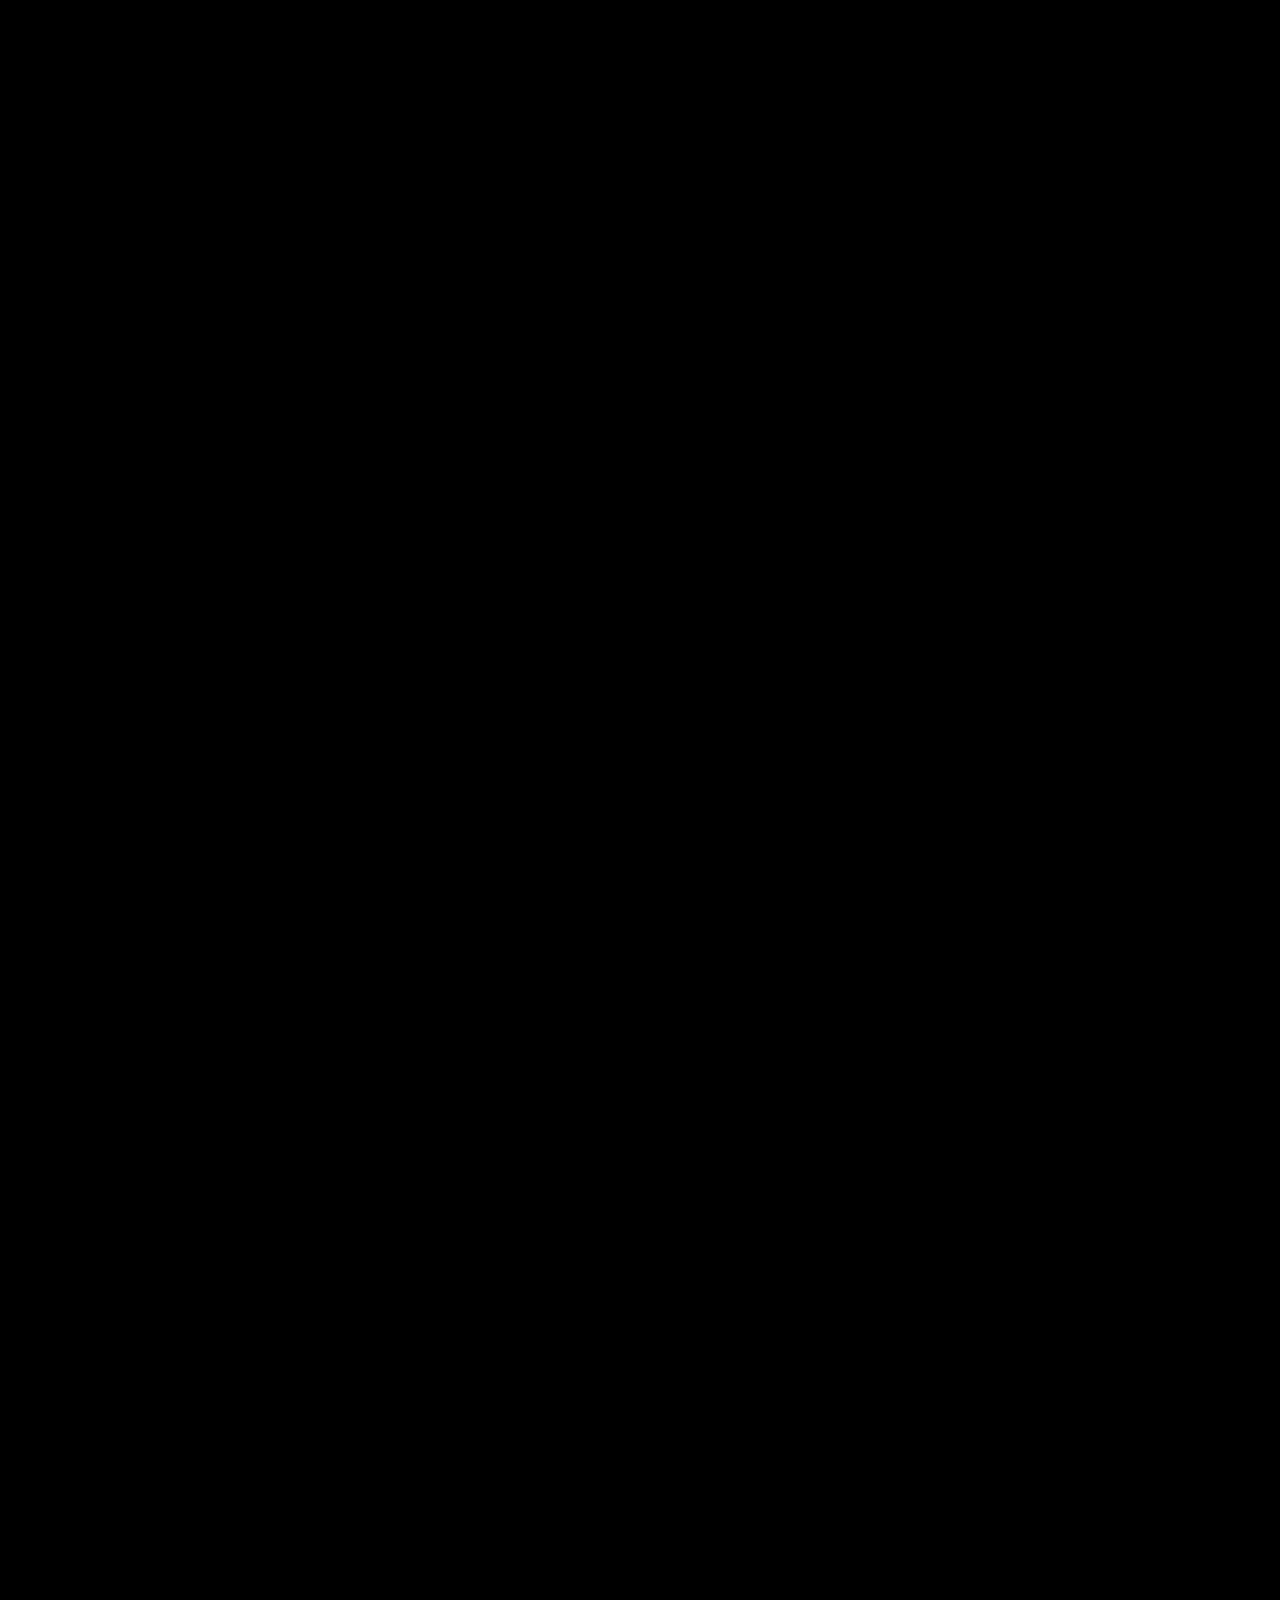
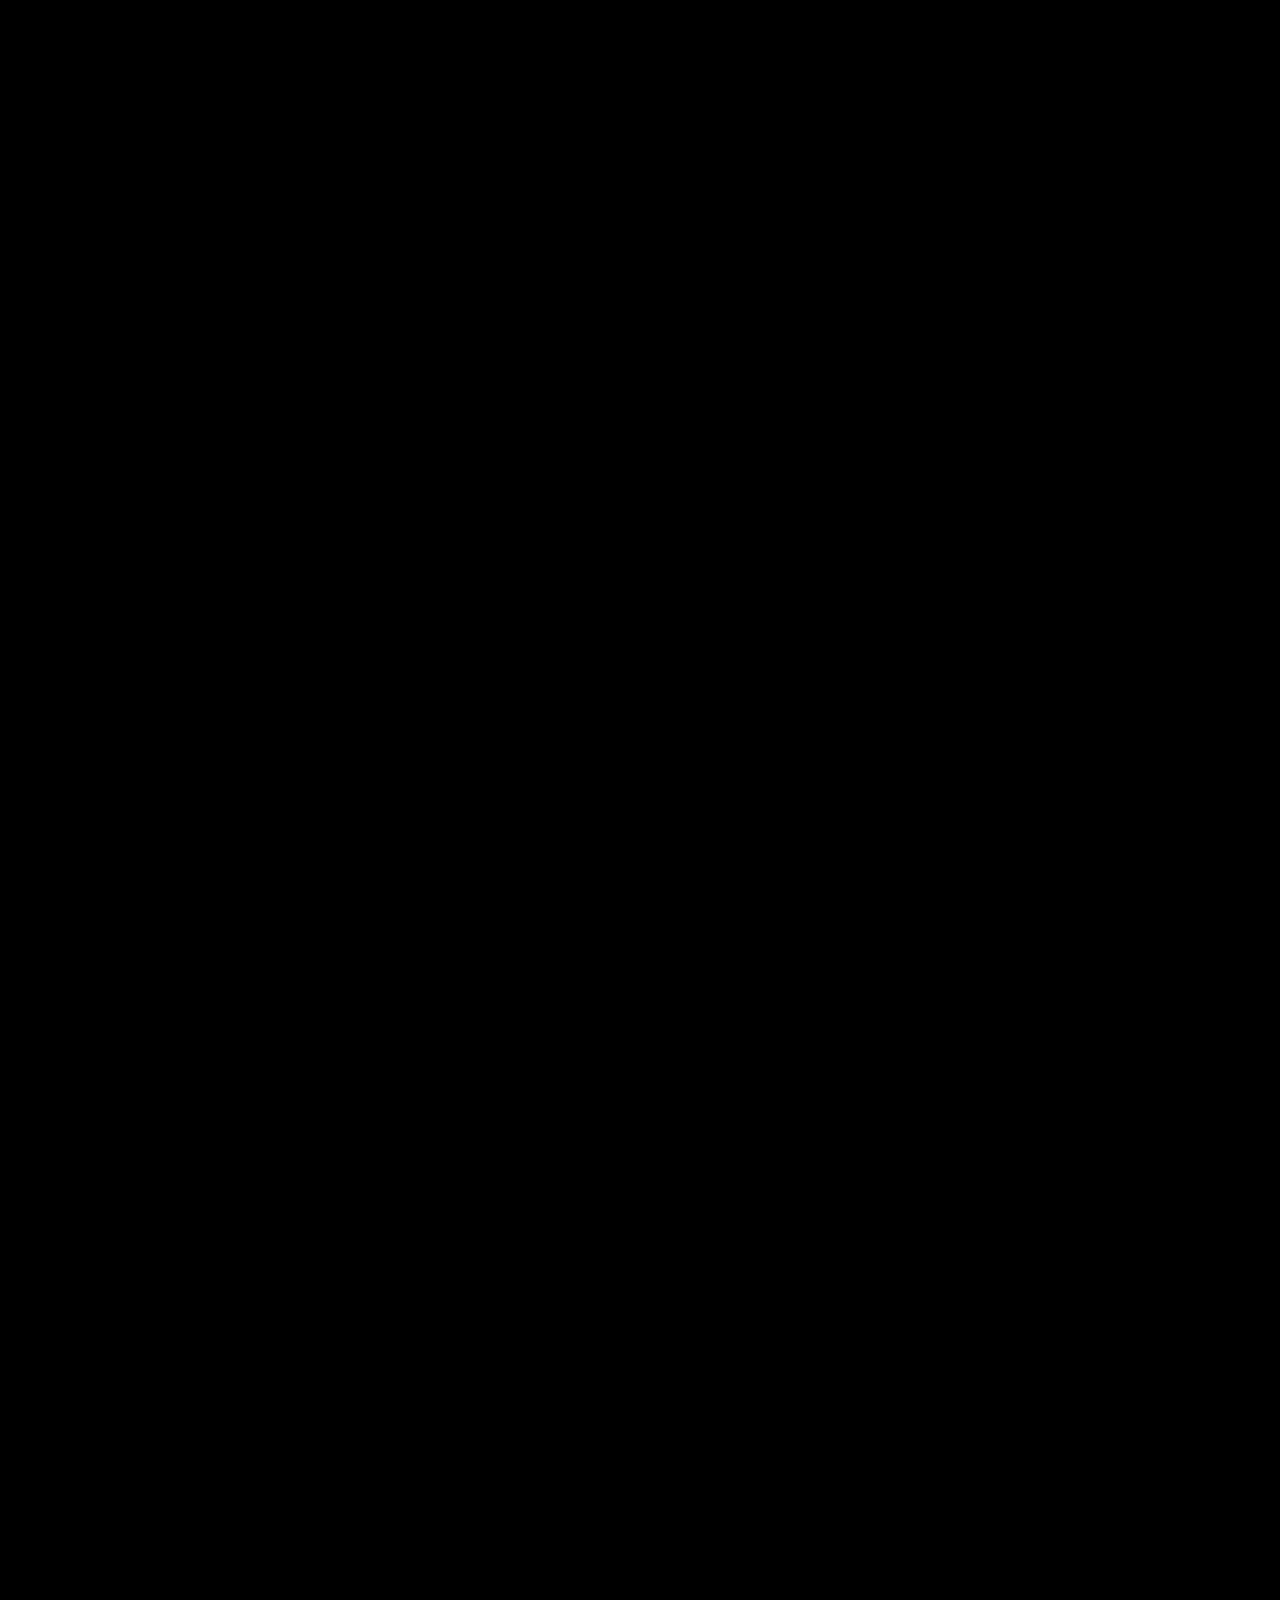
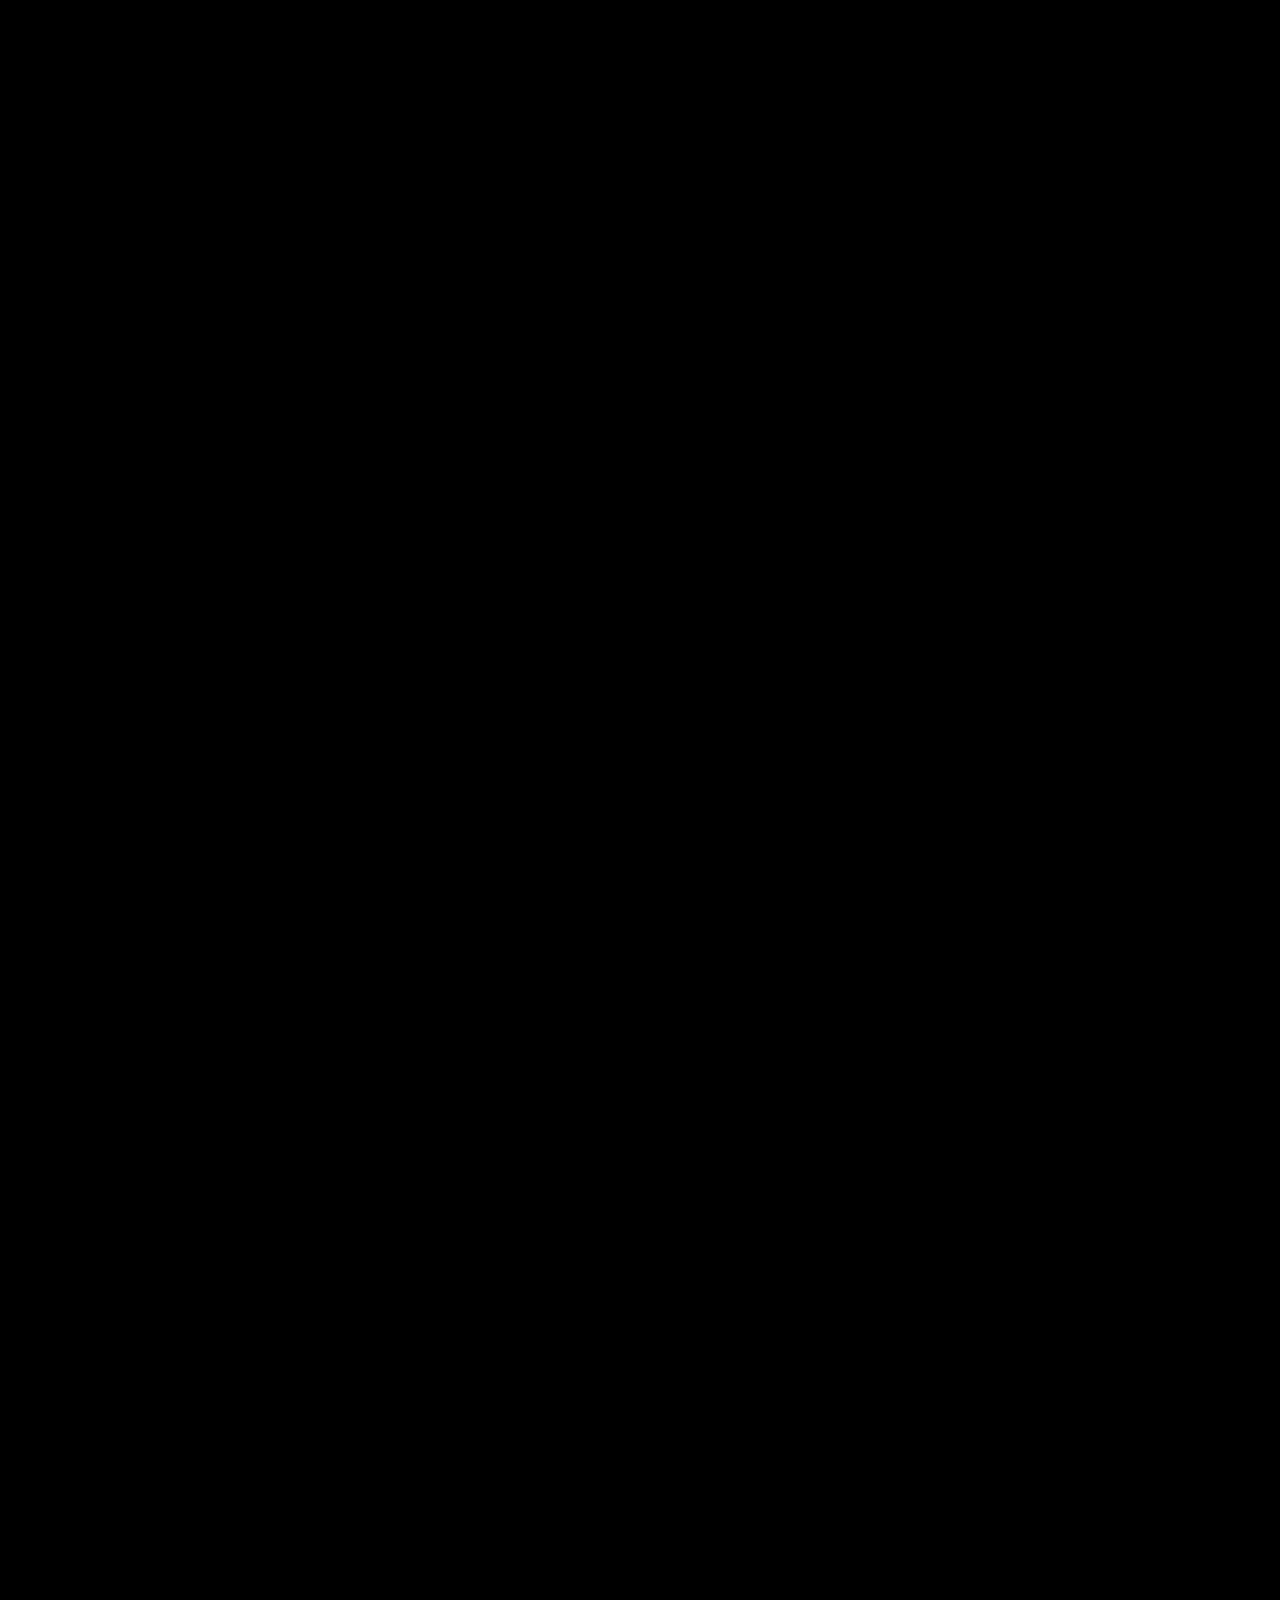
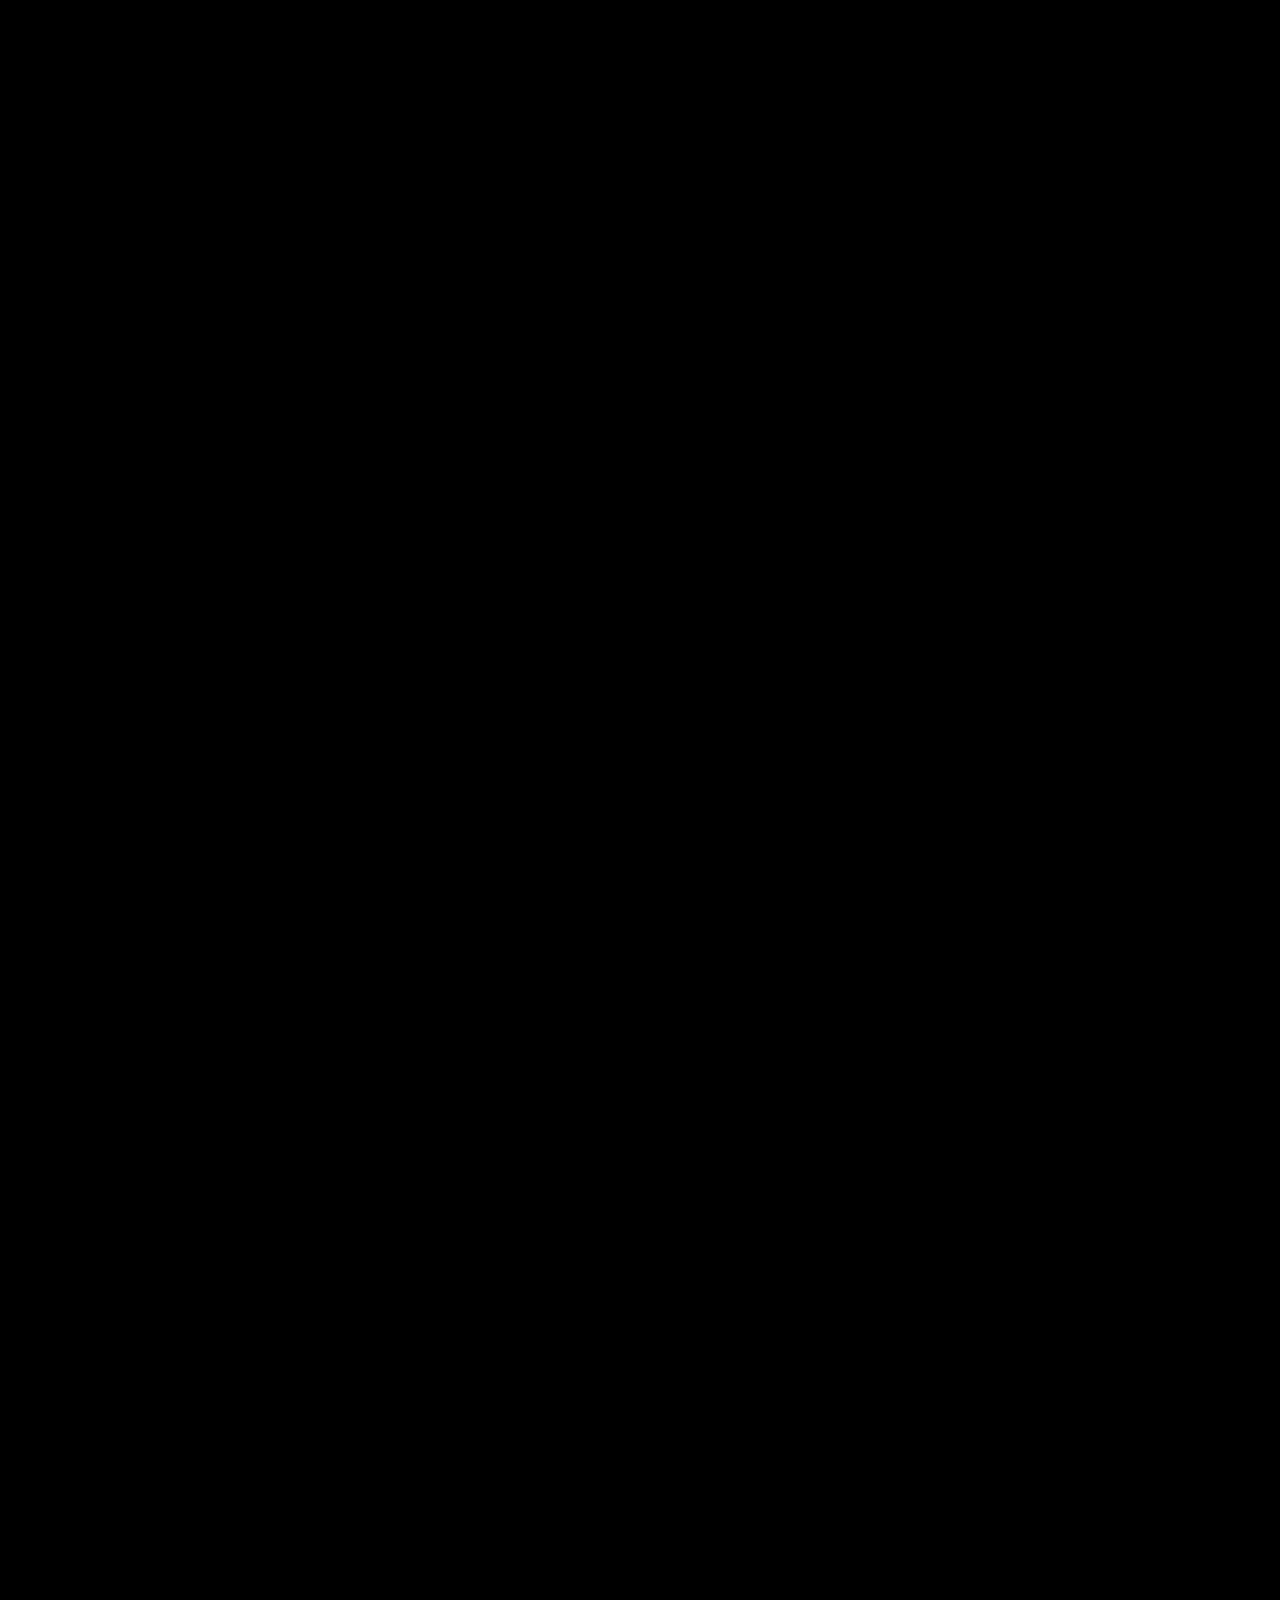
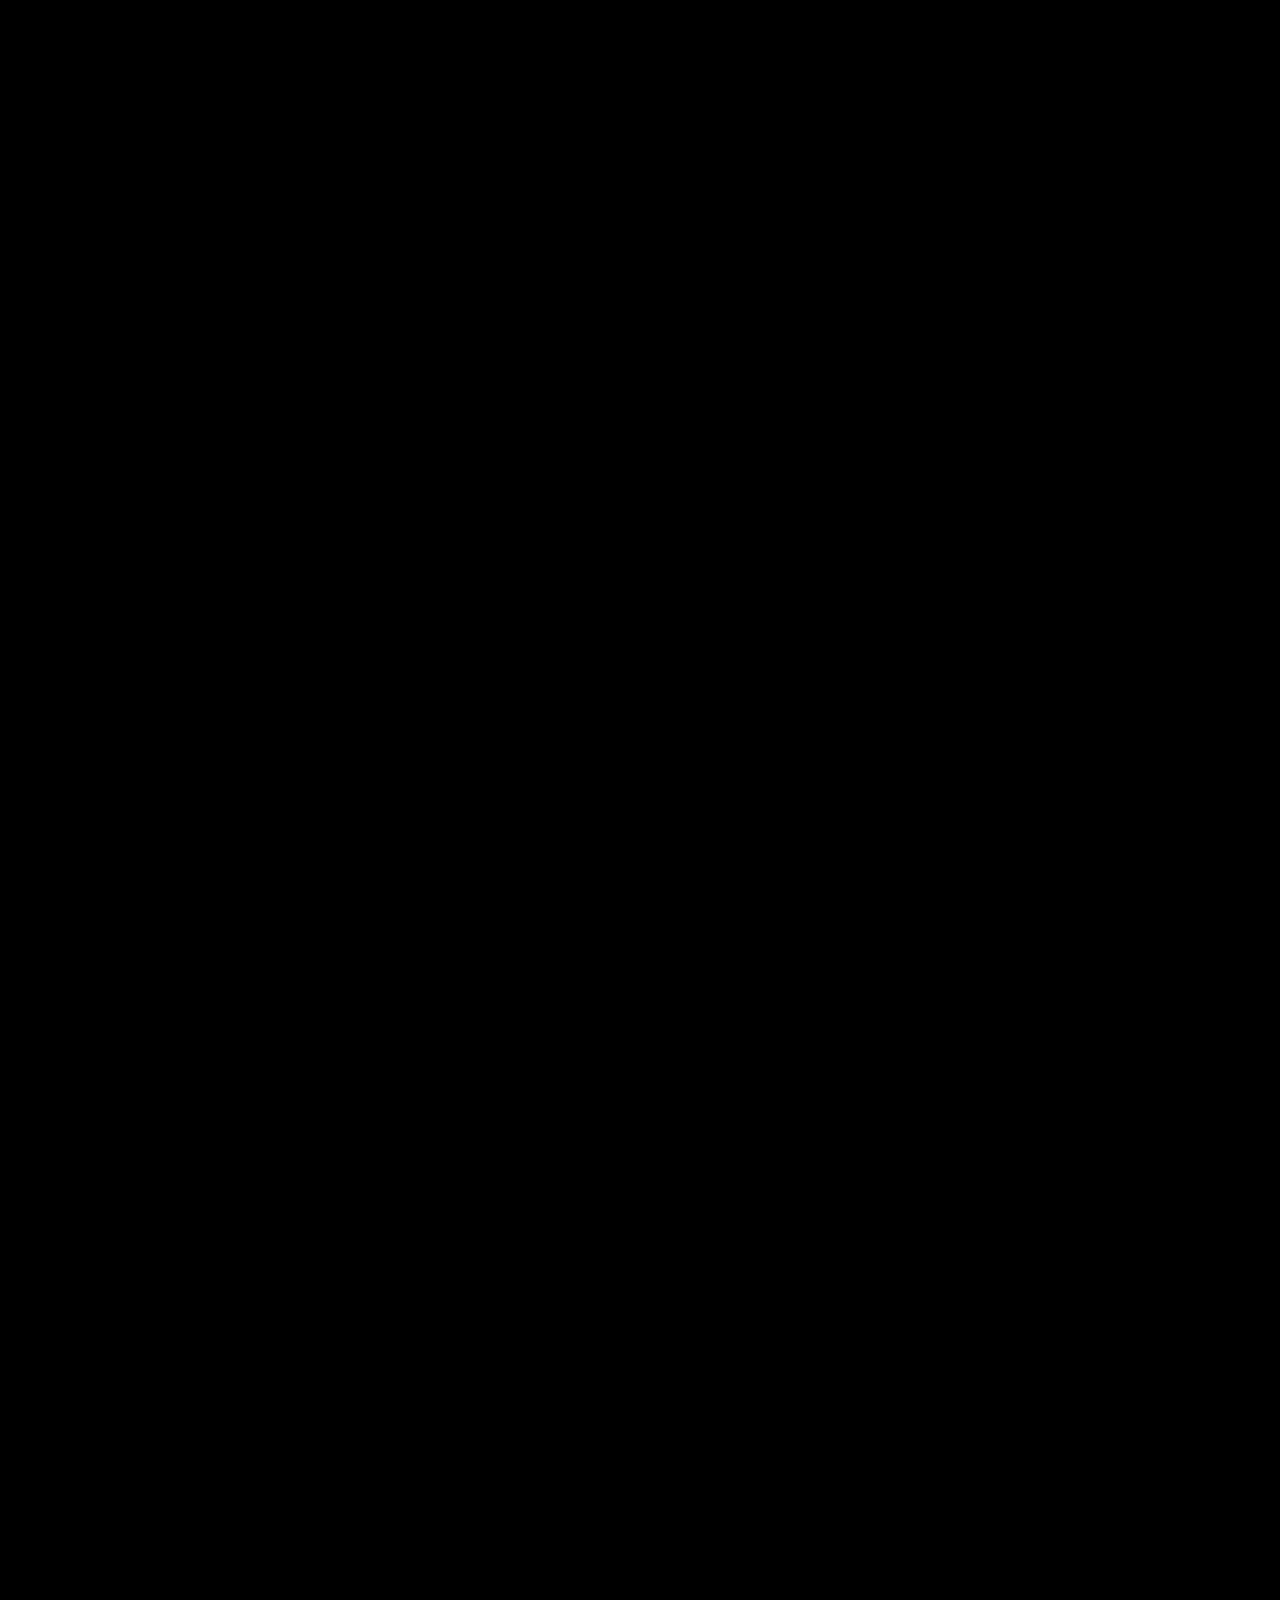
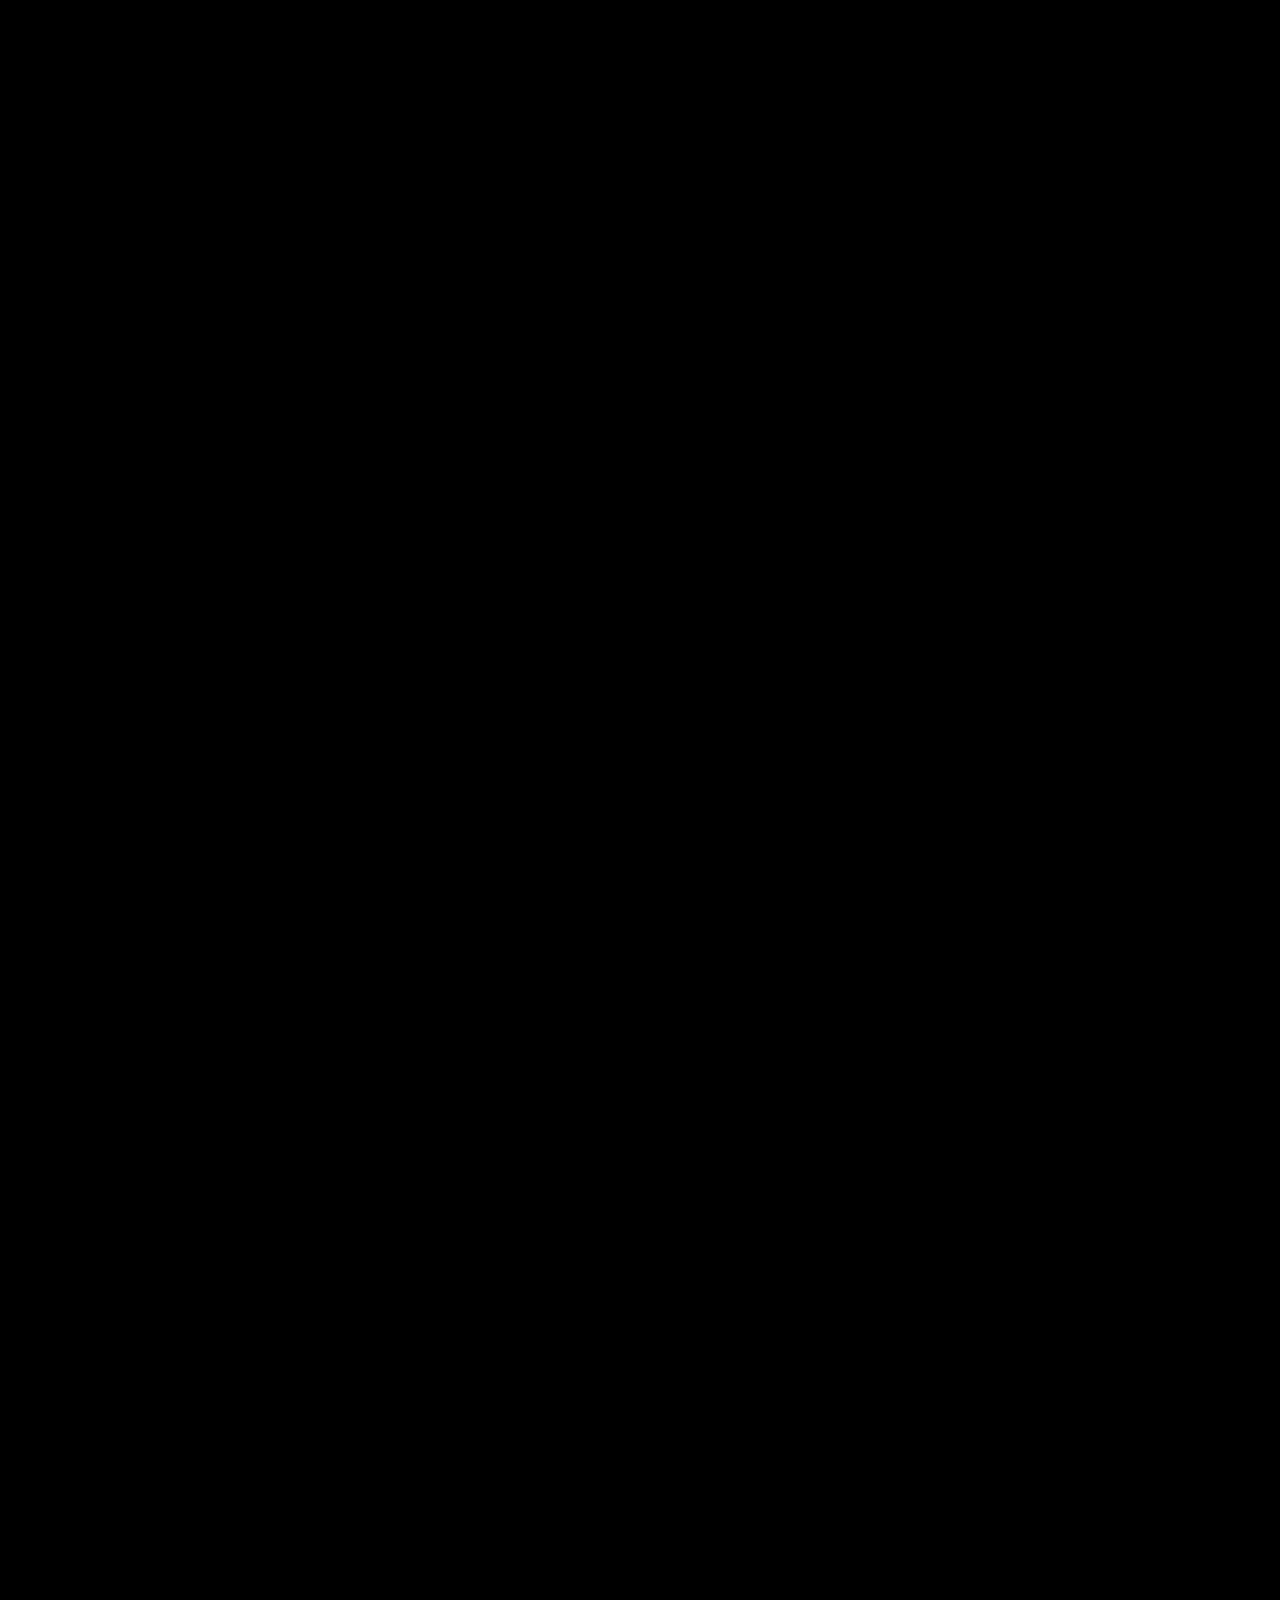
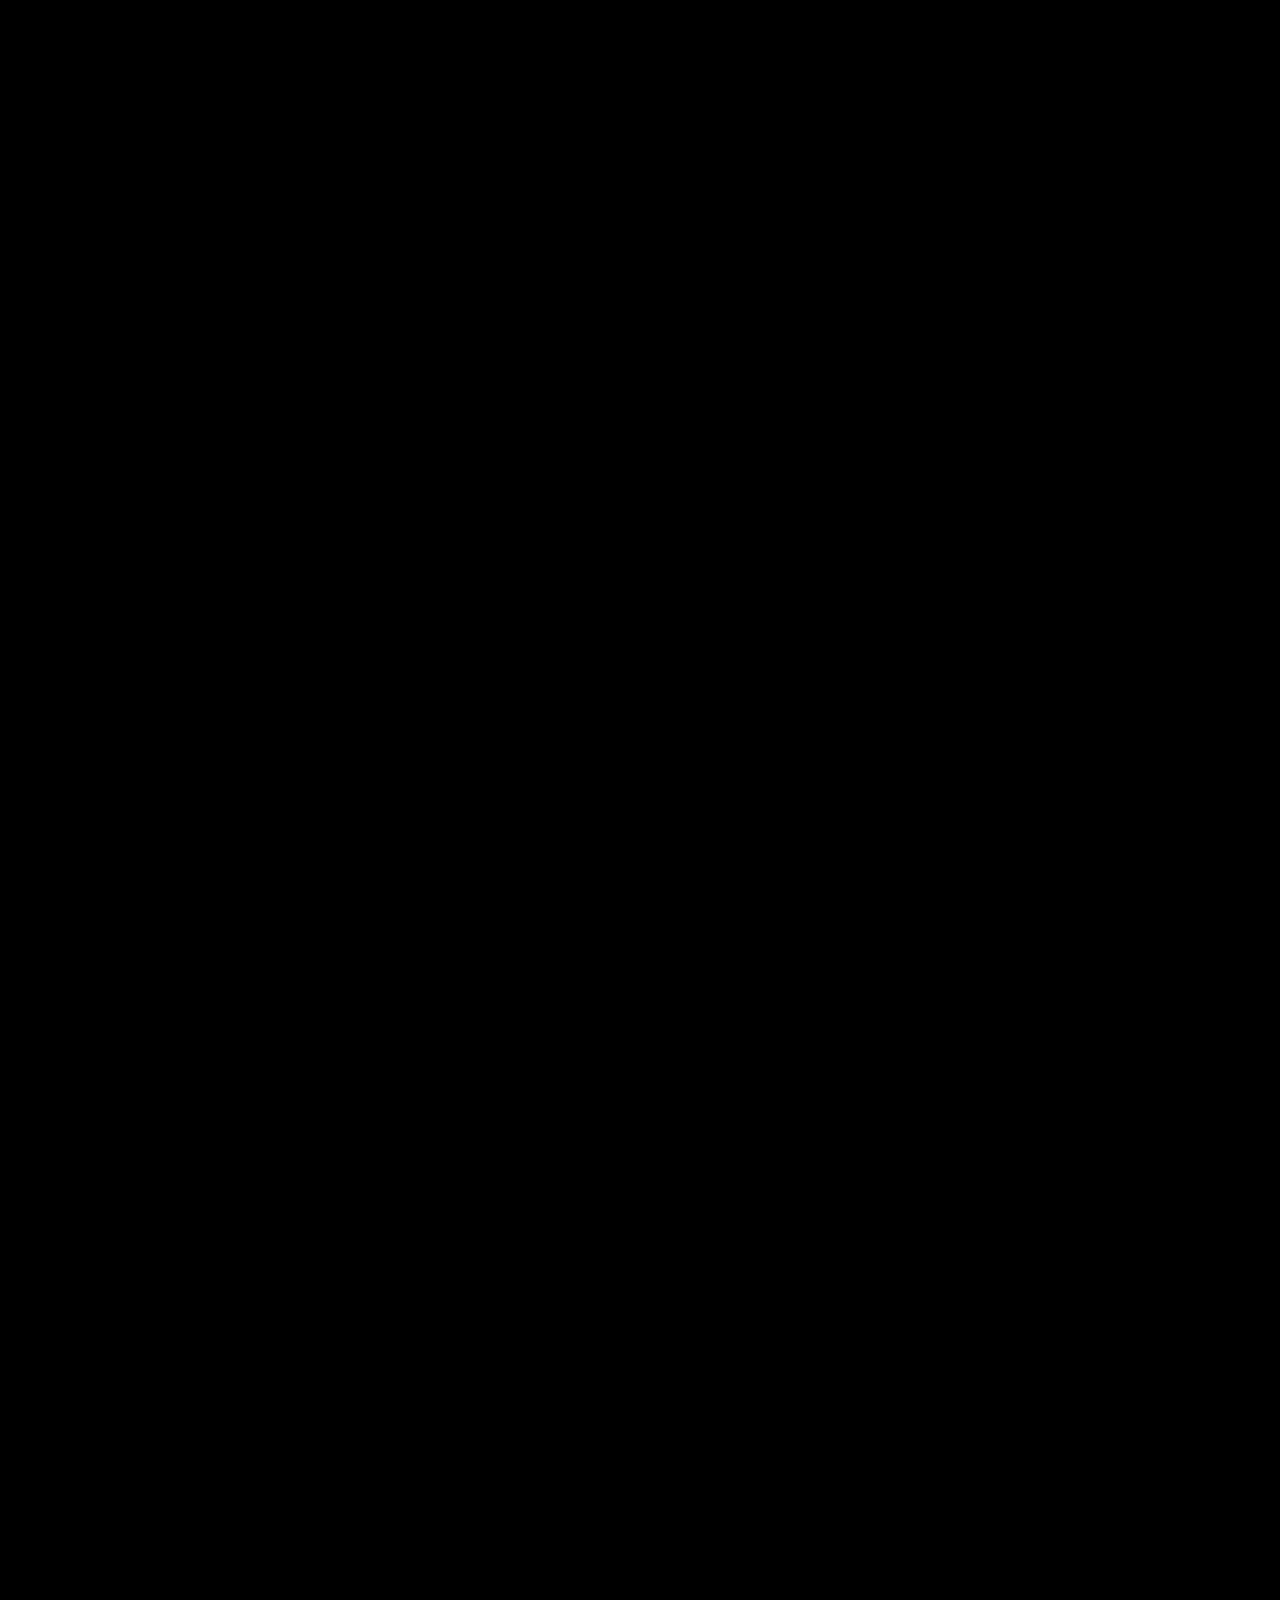
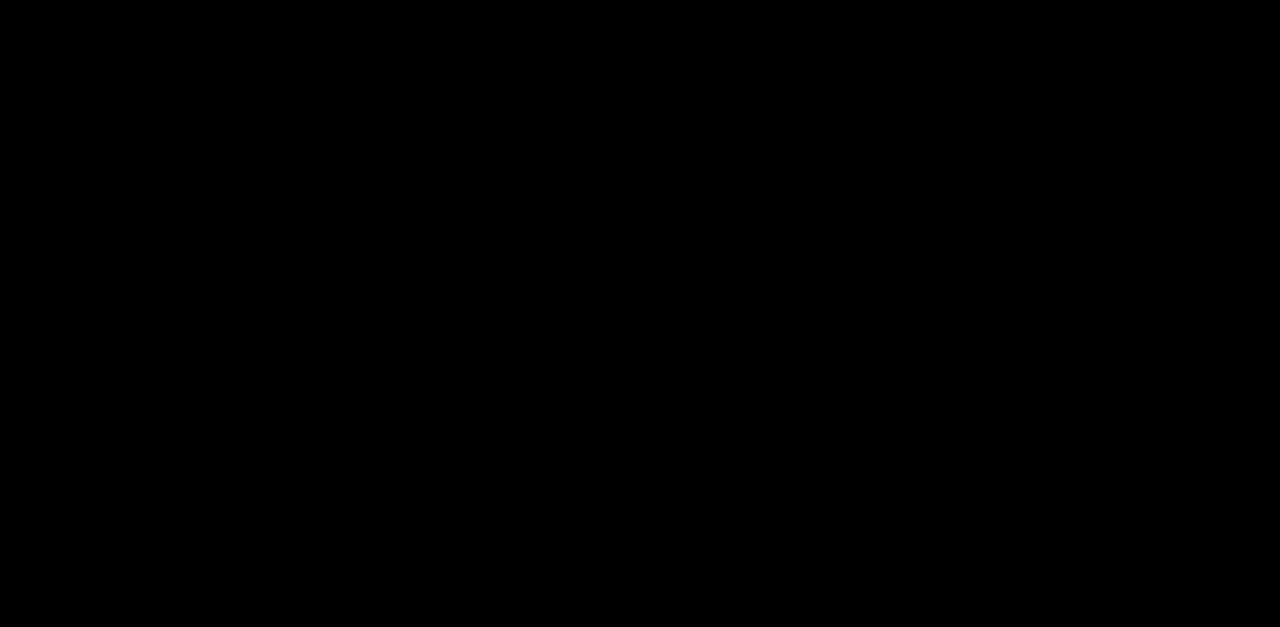
==== commit 39f6088b: "Publish Polish portfolio and replace temporary project photos" ====
--- a/index.html
+++ b/index.html
@@ -1 +1 @@
-<!DOCTYPE html><!-- Handled by Exflow.site --><html data-wf-page="67192d0e297fe84fd88da403" data-wf-site="67192d0e297fe84fd88da3f6"><head><meta charset="utf-8"/><link href="https://cdn.prod.website-files.com" rel="preconnect" /><title>Igor Kokot - Portfolio</title><meta content="Hello and welcome to my portfolio!‍ I&#x27;m a specialist in audio post-production. I produce, mix, and master songs across a variety of genres. I also compose original soundtracks for films." name="description"/><meta content="width=device-width, initial-scale=1" name="viewport"/><link href="css/igor-kokot-d1cfc3.webflow.shared.1a5e67902.css" rel="stylesheet" type="text/css"  /><link href="https://fonts.googleapis.com" rel="preconnect"/><link href="https://fonts.gstatic.com" rel="preconnect" /><script src="https://ajax.googleapis.com/ajax/libs/webfont/1.6.26/webfont.js" type="text/javascript"></script><script type="text/javascript">WebFont.load({  google: {    families: ["Inconsolata:400,700","Playfair Display:300,400,500,600,700"]  }});</script><script type="text/javascript">!function(o,c){var n=c.documentElement,t=" w-mod-";n.className+=t+"js",("ontouchstart"in o||o.DocumentTouch&&c instanceof DocumentTouch)&&(n.className+=t+"touch")}(window,document);</script><link rel="icon" href="data:,"/><link href="css/portfolio-filters.css" rel="stylesheet"/><link href="css/site-adjustments.css?v=7" rel="stylesheet"/></head><body id="top" data-w-id="67192d0e297fe84fd88da408" style="opacity:0" class="body"><div data-animation="default" data-collapse="medium" data-duration="400" data-easing="ease" data-easing2="ease" role="banner" class="navbar w-nav"><div class="navbar-container w-container"><a href="#top" class="igor-kokot---logo" aria-label="Igor Kokot - back to top">Igor Kokot</a><nav role="navigation" class="w-nav-menu"><a href="#top" class="w-nav-link">About Me</a><a href="#portfolio" class="w-nav-link">Portfolio</a><a href="#contact" class="w-nav-link">Contact</a></nav><div class="w-nav-button"><div class="w-icon-nav-menu"></div></div></div></div><section class="about-me"><div class="w-layout-blockcontainer about-me-container w-container"><h1 class="about-me-heading">About me</h1><div class="div-block-2"><div><p class="about-me-paragraph about-me-paragraph---start">I’m a multimedia artist with hands-on experience in audio and video production and post-production.</p><p class="about-me-paragraph">Audio / Podcast / Film<br/>- voice editing and clean-up<br/>- dialogue editing<br/>- audio post-production<br/>- podcast production (recording, editing, delivery)<br/>- film audio production and post-production (recording, editing, delivery)<br/>- sound design<br/>‍<br/>Music:<br/>- original music composition<br/>- film scoring<br/>- mixing<br/>- mastering<br/><br/>Video:<br/>- video editing<br/>- color correction &amp; color grading<br/>- basic motion graphics (titles, lower thirds, simple animations)<br/>- visual clean-up<br/>- video optimization and delivery<br/></p></div><div id="w-node-_9e3787a9-dc11-f78b-b3e2-27c72f767728-d88da403"><p class="about-me-paragraph">‍<br/></p><img src="images/693aeb5ee39fb813d2329837_cv-20foto-20cropped-20-3-20-201-20-1-.jpg" loading="lazy" width="300" height="300" alt="" srcset="images/693aeb5ee39fb813d2329837_cv-20foto-20cropped-20-3-20-201-20-1-p-500.jpg 500w, images/693aeb5ee39fb813d2329837_cv-20foto-20cropped-20-3-20-201-20-1-p-800.jpg 800w, images/693aeb5ee39fb813d2329837_cv-20foto-20cropped-20-3-20-201-20-1-p-1080.jpg 1080w, images/693aeb5ee39fb813d2329837_cv-20foto-20cropped-20-3-20-201-20-1-.jpg 2000w" sizes="(max-width: 479px) 100vw, 300px" class="image-5"/></div></div></div></section><div id="portfolio" class="footer-divider-two" tabindex="-1"></div><div class="portfolio-filters" hidden><p class="portfolio-filter-label" id="portfolio-filter-label">Filter by category</p><div class="portfolio-filter-buttons" role="group" aria-labelledby="portfolio-filter-label"></div><p class="portfolio-filter-status" role="status" aria-live="polite" aria-atomic="true"></p></div><section id="projects" class="section"><div class="w-layout-blockcontainer year-container portfolio-year w-container" data-year="2026" style="--year-color:#735323"><div class="left-div left-div-edit"><div id="w-node-_412bd122-8e4a-9230-6737-d31804db01ca-d88da403" class="div-block info"><p class="nag-wek">Movie</p><h2 class="project-title"><span>Wiatraczek</span></h2><p class="project-description">What I did: audio postproduction</p><span class="button w-button pending-project-link" aria-disabled="true">Click here to view on Drive</span></div><div class="div-block"><img src="images/screenshot-202026-05-07-20210239.png" loading="lazy" sizes="(max-width: 767px) 100vw, (max-width: 991px) 728px, 940px" srcset="images/screenshot-202026-05-07-20210239-p-500.png 500w, images/screenshot-202026-05-07-20210239-p-800.png 800w, images/screenshot-202026-05-07-20210239-p-1080.png 1080w, images/screenshot-202026-05-07-20210239-p-1600.png 1600w, images/screenshot-202026-05-07-20210239-p-2000.png 2000w, images/screenshot-202026-05-07-20210239.png 2118w" alt="" class="image---pulse"/></div><div id="w-node-_6939d859-3dfe-7bbf-40b6-54f11a6c8128-d88da403" class="div-block info"><p class="nag-wek">Movie</p><h2 class="project-title"><span>ECHO</span></h2><p class="project-description">What I did: sound on set, audio postproduction, music</p><span class="button w-button pending-project-link" aria-disabled="true">Click here to view on Drive</span></div><div class="div-block"><img src="images/screenshot-202026-05-07-20210239.png" loading="lazy" sizes="(max-width: 767px) 100vw, (max-width: 991px) 728px, 940px" srcset="images/screenshot-202026-05-07-20210239-p-500.png 500w, images/screenshot-202026-05-07-20210239-p-800.png 800w, images/screenshot-202026-05-07-20210239-p-1080.png 1080w, images/screenshot-202026-05-07-20210239-p-1600.png 1600w, images/screenshot-202026-05-07-20210239-p-2000.png 2000w, images/screenshot-202026-05-07-20210239.png 2118w" alt="" class="image---pulse"/></div><div id="w-node-a6e782e3-ccdc-179c-a623-04663c6ff999-d88da403" class="div-block info"><p class="nag-wek">Movie</p><h2 class="project-title">Dwa Koła</h2><p class="project-description">What I did: audio postproduction, music<br/><br/><em>Won the Audience Award.</em></p><a data-w-id="a6e782e3-ccdc-179c-a623-04663c6ff9a1" href="https://www.youtube.com/watch?v=XHfcDgHnpXA" target="_blank" class="button w-button">Click here to view on YouTube</a></div><div class="div-block"><div class="project-video video-preview" data-video-id="XHfcDgHnpXA" data-video-title="Dwa Koła"><button class="video-play" type="button" aria-label="Play Dwa Koła"><img src="https://i.ytimg.com/vi/XHfcDgHnpXA/hqdefault.jpg" alt="Dwa Koła" loading="eager"/><span class="video-play-icon" aria-hidden="true">▶</span></button></div></div><div id="w-node-_6ae9220d-7662-b0cb-8b5b-7fba9b165333-d88da403" class="div-block info"><p class="nag-wek">Movie</p><h2 class="project-title"><span>Do siebie</span></h2><p class="project-description">What I did: audio postproduction, music</p><a data-w-id="6ae9220d-7662-b0cb-8b5b-7fba9b16533b" href="https://drive.proton.me/urls/W1H7B3ZVSG#Vdo3x4EtNsto" target="_blank" rel="noopener noreferrer" class="button w-button">Click here to view on Drive</a></div><div class="div-block project-still"><img src="images/do-siebie.png" alt="Do siebie" loading="lazy" class="project-thumbnail"/></div><div id="w-node-a30363bb-ede1-2a5d-73bb-401bb617bbf4-d88da403" class="div-block info"><p class="nag-wek">Movie</p><h2 class="project-title"><span>Korzenie</span></h2><p class="project-description">What I did: sound on set, audio postproduction</p><span class="button w-button pending-project-link" aria-disabled="true">Click here to view on Drive</span></div><div class="div-block"><img src="images/screenshot-202026-05-07-20210239.png" loading="lazy" sizes="(max-width: 767px) 100vw, (max-width: 991px) 728px, 940px" srcset="images/screenshot-202026-05-07-20210239-p-500.png 500w, images/screenshot-202026-05-07-20210239-p-800.png 800w, images/screenshot-202026-05-07-20210239-p-1080.png 1080w, images/screenshot-202026-05-07-20210239-p-1600.png 1600w, images/screenshot-202026-05-07-20210239-p-2000.png 2000w, images/screenshot-202026-05-07-20210239.png 2118w" alt="" class="image---pulse"/></div><div id="w-node-e3fb30b6-e49d-c8e6-45fb-4669dd427e00-d88da403" class="div-block info"><p class="nag-wek">Movie</p><h2 class="project-title"><span>Nocą</span></h2><p class="project-description">What I did: audio postproduction</p><span class="button w-button pending-project-link" aria-disabled="true">Click here to view on Drive</span></div><div class="div-block"><img src="images/screenshot-202026-05-07-20210239.png" loading="lazy" sizes="(max-width: 767px) 100vw, (max-width: 991px) 728px, 940px" srcset="images/screenshot-202026-05-07-20210239-p-500.png 500w, images/screenshot-202026-05-07-20210239-p-800.png 800w, images/screenshot-202026-05-07-20210239-p-1080.png 1080w, images/screenshot-202026-05-07-20210239-p-1600.png 1600w, images/screenshot-202026-05-07-20210239-p-2000.png 2000w, images/screenshot-202026-05-07-20210239.png 2118w" alt="" class="image---pulse"/></div><div id="w-node-_581999e0-f374-9531-e94d-1580248cb1da-d88da403" class="div-block info"><p class="nag-wek">Music</p><h2 class="project-title">Warsztaty - Aranżacja muzyki elektronicznej</h2></div><div class="div-block project-still"><img src="images/warsztaty.png" alt="Warsztaty - Aranżacja muzyki elektronicznej" loading="lazy" class="project-thumbnail"/></div><div id="w-node-_7f3ef804-5c85-ce74-db09-b0914e0319cb-d88da403" class="div-block info"><p class="nag-wek">Music</p><h2 class="project-title">Sick7 - Warp &amp; Weft</h2><p class="project-description">What I did: Mastering</p><a data-w-id="7f3ef804-5c85-ce74-db09-b0914e0319d3" href="https://00effort.bandcamp.com/album/warp-weft" target="_blank" class="button w-button">Click here to view on Bandcamp</a></div><div class="div-block"><a href="https://00effort.bandcamp.com/album/warp-weft" target="_blank" rel="noopener noreferrer"><img src="images/sick7-warp-weft.jpg" alt="Sick7 - Warp &amp; Weft album cover" loading="lazy" class="image---pulse"/></a></div><div id="w-node-_74cb0df7-0991-9aa1-59d6-2bc92038c916-d88da403" class="div-block info"><p class="nag-wek">Podcast</p><h2 class="project-title"><span>Podcasts - WSKZ</span></h2><p class="project-description">What I did: production, audio postproduction</p><a data-w-id="74cb0df7-0991-9aa1-59d6-2bc92038c91e" href="https://open.spotify.com/show/6eXE2UHcgZveNpxArWkeVa" target="_blank" class="button w-button">Click here to view on Spotify</a></div><div class="div-block"><img src="images/screenshot-202026-05-07-20210239.png" loading="lazy" sizes="(max-width: 767px) 100vw, (max-width: 991px) 728px, 940px" srcset="images/screenshot-202026-05-07-20210239-p-500.png 500w, images/screenshot-202026-05-07-20210239-p-800.png 800w, images/screenshot-202026-05-07-20210239-p-1080.png 1080w, images/screenshot-202026-05-07-20210239-p-1600.png 1600w, images/screenshot-202026-05-07-20210239-p-2000.png 2000w, images/screenshot-202026-05-07-20210239.png 2118w" alt="" class="image---pulse"/></div></div><div class="container-4"><h1 class="year-heading">2026</h1></div></div><div class="w-layout-blockcontainer year-container portfolio-year w-container" data-year="2025" style="--year-color:#25263e"><div class="left-div left-div-edit"><div id="w-node-ea1c61e1-5dc2-9f26-3bc1-396f07eb149e-d88da403" class="div-block info"><p class="nag-wek">Movie</p><h2 class="project-title"><span>Oni</span></h2><p class="project-description">What I did: audio postproduction</p><span class="button w-button pending-project-link" aria-disabled="true">Click here to view on Drive</span></div><div class="div-block"><img src="images/screenshot-202026-05-07-20210239.png" loading="lazy" sizes="(max-width: 767px) 100vw, (max-width: 991px) 728px, 940px" srcset="images/screenshot-202026-05-07-20210239-p-500.png 500w, images/screenshot-202026-05-07-20210239-p-800.png 800w, images/screenshot-202026-05-07-20210239-p-1080.png 1080w, images/screenshot-202026-05-07-20210239-p-1600.png 1600w, images/screenshot-202026-05-07-20210239-p-2000.png 2000w, images/screenshot-202026-05-07-20210239.png 2118w" alt="" class="image---pulse"/></div><div id="w-node-ca3de729-9c0a-2008-6f1d-f4f7828d2b92-d88da403" class="div-block info"><p class="nag-wek">Movie</p><h2 class="project-title"><span>Skrawki</span></h2><p class="project-description">What I did: audio postproduction, music</p><a data-w-id="ca3de729-9c0a-2008-6f1d-f4f7828d2b9a" href="https://open.spotify.com/show/6eXE2UHcgZveNpxArWkeVa" target="_blank" class="button w-button">Click here to view on Spotify</a></div><div class="div-block"><img src="images/screenshot-202026-05-07-20210239.png" loading="lazy" sizes="(max-width: 767px) 100vw, (max-width: 991px) 728px, 940px" srcset="images/screenshot-202026-05-07-20210239-p-500.png 500w, images/screenshot-202026-05-07-20210239-p-800.png 800w, images/screenshot-202026-05-07-20210239-p-1080.png 1080w, images/screenshot-202026-05-07-20210239-p-1600.png 1600w, images/screenshot-202026-05-07-20210239-p-2000.png 2000w, images/screenshot-202026-05-07-20210239.png 2118w" alt="" class="image---pulse"/></div><div id="w-node-deab0d5b-c186-9974-3771-cc6eda0de40d-d88da403" class="div-block info"><p class="nag-wek">Movie</p><h2 class="project-title"><span>404</span></h2><p class="project-description">What I did: music, audio postproduction<br/>‍<br/><em>Nominated for the best music award.</em></p><a data-w-id="deab0d5b-c186-9974-3771-cc6eda0de415" href="https://www.youtube.com/watch?v=uYVs8fYkR0s" target="_blank" class="button w-button">Click here to view on YouTube</a></div><div class="div-block"><div class="project-video video-preview" data-video-id="uYVs8fYkR0s" data-video-title="404"><button class="video-play" type="button" aria-label="Play 404"><img src="https://i.ytimg.com/vi/uYVs8fYkR0s/hqdefault.jpg" alt="404" loading="eager"/><span class="video-play-icon" aria-hidden="true">▶</span></button></div></div><div id="w-node-fed3985a-dd51-9508-6fd1-f377df5b4797-d88da403" class="div-block info"><p class="nag-wek">Video</p><h2 class="project-title"><span>SEMCON</span></h2><p class="project-description">What I did: sound design, voiceover postproduction, mix, master</p><a data-w-id="fed3985a-dd51-9508-6fd1-f377df5b47a0" href="https://drive.proton.me/urls/AW2764W5KG#crGHTm4Gtfd8" target="_blank" class="button w-button">Click to view on Drive</a></div><div class="div-block"><img src="images/still-202026-05-07-20204528_1.1.1-20-1-.jpg" loading="lazy" sizes="(max-width: 767px) 100vw, (max-width: 991px) 728px, 940px" srcset="images/still-202026-05-07-20204528_1.1.1-20-1-p-500.jpg 500w, images/still-202026-05-07-20204528_1.1.1-20-1-p-800.jpg 800w, images/still-202026-05-07-20204528_1.1.1-20-1-p-1080.jpg 1080w, images/still-202026-05-07-20204528_1.1.1-20-1-.jpg 1920w" alt="" class="image---pulse"/></div><div id="w-node-a4c99cb2-f72b-a45a-79e8-18bfd116a746-d88da403" class="div-block info"><p class="nag-wek">Music</p><h2 class="project-title"><span>H</span>uxwell - Last Christmas</h2><p class="project-description">What I did: production, mix, mastering</p><a data-w-id="a4c99cb2-f72b-a45a-79e8-18bfd116a74f" href="https://www.youtube.com/watch?v=oO7hASGSvhw" target="_blank" class="button w-button">Click here to view on YouTube</a></div><div class="div-block"><div class="project-video video-preview" data-video-id="oO7hASGSvhw" data-video-title="Huxwell - Last Christmas"><button class="video-play" type="button" aria-label="Play Huxwell - Last Christmas"><img src="https://i.ytimg.com/vi/oO7hASGSvhw/hqdefault.jpg" alt="Huxwell - Last Christmas" loading="eager"/><span class="video-play-icon" aria-hidden="true">▶</span></button></div></div><div id="w-node-_09ee0c4c-b18a-713e-4696-b6711c6c35d2-d88da403" class="div-block info"><p class="nag-wek">Music</p><h2 class="project-title"><span>H</span>uxwell - Lost In Here</h2><p class="project-description">What I did: production, mix, mastering, artwork</p><a data-w-id="09ee0c4c-b18a-713e-4696-b6711c6c35db" href="https://www.youtube.com/watch?v=qL0ojyuq1Vc" target="_blank" class="button w-button">Click here to view on YouTube</a></div><div class="div-block"><div class="project-video video-preview" data-video-id="qL0ojyuq1Vc" data-video-title="Huxwell - Lost In Here"><button class="video-play" type="button" aria-label="Play Huxwell - Lost In Here"><img src="https://i.ytimg.com/vi/qL0ojyuq1Vc/hqdefault.jpg" alt="Huxwell - Lost In Here" loading="eager"/><span class="video-play-icon" aria-hidden="true">▶</span></button></div></div><div id="w-node-efd4b138-6639-012a-f0ea-05738ab576e8-d88da403" class="div-block info"><p class="nag-wek">Video</p><h2 class="project-title"><span>Aglica Trio - live at NFM</span></h2><p class="project-description">What I did: audio postproduction</p><a data-w-id="efd4b138-6639-012a-f0ea-05738ab576f1" href="https://youtu.be/w0KKgTLiX2Y?si=zsha2B6-mEk-nF6f" target="_blank" class="button w-button">Click here to view on YouTube (Part I)</a><a data-w-id="c737fef8-edb6-7aa9-8488-e3bf4e10b9b6" href="https://youtu.be/B-RJX4PXh5Y?si=YZRa1dwvtHg_YeGK" target="_blank" class="button w-button">Click here to view on YouTube (Part II)</a><a data-w-id="b923b546-3c82-9c6f-7898-e164c0d7d1a8" href="https://youtu.be/PB2xrZtWSZg?si=LdnaQkRDQuKPKrLu" target="_blank" class="button w-button">Click here to view on YouTube (Part III)</a><a data-w-id="913369d6-f5bb-d0d6-8eea-88c123ad431a" href="https://youtu.be/2ixrPK6a4EM?si=_W8vkKKc-_jfgQBp" target="_blank" class="button w-button">Click here to view on YouTube (Part IV)</a><a data-w-id="d9370d33-5954-a1f1-4d03-feff6a0d74e5" href="https://youtu.be/w9gWhPa9Tc0?si=kLdPiBPo8LTCvaCb" target="_blank" class="button w-button">Click here to view on YouTube (Part V)</a><a data-w-id="54f5cd99-6c7f-2bd6-1dd7-5dd13e8d233a" href="https://youtu.be/GkqY_xUFcZ4?si=jstJ9TaAFxUFj7Xe" target="_blank" class="button w-button">Click here to view on YouTube (Part VI)</a><a data-w-id="dbf823d9-a20b-8b2b-1516-197d0daec7b2" href="https://youtu.be/VCoe5lKoVCA?si=orBO7Jjg_LK-JfEC" target="_blank" class="button w-button">Click here to view on YouTube (Part VII)</a><a data-w-id="6ccf0f26-a2f6-f2ab-d25d-a1ca1f386678" href="https://youtu.be/hUp0iJSf9IA?si=qtUjqmBNnZGW-rUf" target="_blank" class="button w-button">Click here to view on YouTube (Part VIII)</a></div><div class="div-block"><div class="project-video video-preview" data-video-id="w0KKgTLiX2Y" data-video-title="Aglica Trio - live at NFM"><button class="video-play" type="button" aria-label="Play Aglica Trio - live at NFM"><img src="https://i.ytimg.com/vi/w0KKgTLiX2Y/hqdefault.jpg" alt="Aglica Trio - live at NFM" loading="eager"/><span class="video-play-icon" aria-hidden="true">▶</span></button></div></div><div id="w-node-e52476c3-0421-0e94-aa9b-9aa75360f48e-d88da403" class="div-block info"><p class="nag-wek">Movie</p><h2 class="project-title"><span>Splin</span></h2><p class="project-description">What I did: sound on set</p><a data-w-id="e52476c3-0421-0e94-aa9b-9aa75360f497" href="https://www.youtube.com/watch?v=KxccLhaRjls" target="_blank" class="button w-button">Click here to view on YouTube</a></div><div class="div-block"><div class="project-video video-preview" data-video-id="KxccLhaRjls" data-video-title="Splin"><button class="video-play" type="button" aria-label="Play Splin"><img src="https://i.ytimg.com/vi/KxccLhaRjls/hqdefault.jpg" alt="Splin" loading="eager"/><span class="video-play-icon" aria-hidden="true">▶</span></button></div></div><div id="w-node-_66c87c21-56d1-9cb5-d3f3-91d501ad5906-d88da403" class="div-block info"><p class="nag-wek">Movie</p><h2 class="project-title"><span>Pulse</span></h2><p class="project-description">What I did: music</p><a data-w-id="66c87c21-56d1-9cb5-d3f3-91d501ad590e" href="https://drive.proton.me/urls/1JDGHHZ51M#6w4yOADOofR1" target="_blank" class="button w-button">Click here to view on Drive</a></div><div class="div-block"><img src="images/pulse_web.jpg" loading="lazy" alt="" class="image---pulse"/></div><div id="w-node-_71981c1f-ea49-e0d5-0532-968a7920de36-d88da403" class="div-block"><p class="nag-wek">Video</p><h2 class="project-title">Oniszczuk &amp; Associates</h2><p class="project-description">What I did: editing</p><a data-w-id="b99fa287-8e36-5e2d-b4d1-7f7f27e13256" href="https://www.youtube.com/watch?v=BINxgQZBHAo" target="_blank" class="button w-button">Click here to view on YouTube</a></div><div class="div-block"><div class="project-video video-preview" data-video-id="BINxgQZBHAo" data-video-title="Oniszczuk &amp; Associates"><button class="video-play" type="button" aria-label="Play Oniszczuk &amp; Associates"><img src="https://i.ytimg.com/vi/BINxgQZBHAo/hqdefault.jpg" alt="Oniszczuk &amp; Associates" loading="eager"/><span class="video-play-icon" aria-hidden="true">▶</span></button></div></div><div id="w-node-c5bdb3b2-bf06-be98-1017-32a21266dc70-d88da403" class="div-block"><p class="nag-wek">Video</p><h2 class="project-title">Oniszczuk &amp; Associates</h2><p class="project-description">What I did: editing</p><a data-w-id="ce604030-d6ae-1f99-c0e8-45c90d15448c" href="https://www.instagram.com/reel/DFpW0TWteau/" target="_blank" class="button w-button">Click here to view on Instagram</a></div><div class="div-block"><img src="images/screenshot-202026-05-07-20212617.png" loading="lazy" sizes="(max-width: 633px) 100vw, 633px" srcset="images/screenshot-202026-05-07-20212617-p-500.png 500w, images/screenshot-202026-05-07-20212617.png 633w" alt="" class="image---pulse"/></div></div><div class="container-4"><h1 class="year-heading">2025</h1></div></div><div class="w-layout-blockcontainer year-container portfolio-year w-container" data-year="2024" style="--year-color:#373737"><div class="left-div left-div-edit"><div class="div-block"><p class="nag-wek">Music</p><h2 class="project-title">Huxwell - 1997</h2><p class="project-description">What I did: production, mix, mastering, artwork, marketing</p><a data-w-id="d1e1785c-ef2c-8674-112d-34ae49b034e8" href="https://www.youtube.com/watch?v=h4ZeNdwnC74" target="_blank" class="button w-button">Click here to view on YouTube</a></div><div class="div-block"><div class="project-video video-preview" data-video-id="h4ZeNdwnC74" data-video-title="Huxwell - 1997"><button class="video-play" type="button" aria-label="Play Huxwell - 1997"><img src="https://i.ytimg.com/vi/h4ZeNdwnC74/hqdefault.jpg" alt="Huxwell - 1997" loading="eager"/><span class="video-play-icon" aria-hidden="true">▶</span></button></div></div><div class="div-block"><p class="nag-wek">Movie</p><h2 class="project-title">bezuad Collective - CHAOS</h2><a data-w-id="5027af37-0a89-8205-04df-5cc1ca325b66" href="https://youtu.be/utNlBLfqktk?si=WCx1M2rwBfhL5kxm" target="_blank" class="button w-button">Click here to view on YouTube</a></div><div class="div-block"><div class="project-video video-preview" data-video-id="utNlBLfqktk" data-video-title="bezuad Collective - CHAOS"><button class="video-play" type="button" aria-label="Play bezuad Collective - CHAOS"><img src="https://i.ytimg.com/vi/utNlBLfqktk/hqdefault.jpg" alt="bezuad Collective - CHAOS" loading="eager"/><span class="video-play-icon" aria-hidden="true">▶</span></button></div></div><div class="div-block"><p class="nag-wek">Movie</p><h2 class="project-title">bezuad Collective - <br/>Ci ludzie</h2><a data-w-id="c6983764-60a2-9d3e-10e0-3eb7a2f6a21f" href="https://www.youtube.com/watch?v=a3nki6KCWz8&amp;feature=youtu.be" target="_blank" class="button w-button">Click here to view on YouTube</a></div><div class="div-block"><div class="project-video video-preview" data-video-id="a3nki6KCWz8" data-video-title="bezuad Collective - Ci ludzie"><button class="video-play" type="button" aria-label="Play bezuad Collective - Ci ludzie"><img src="https://i.ytimg.com/vi/a3nki6KCWz8/hqdefault.jpg" alt="bezuad Collective - Ci ludzie" loading="eager"/><span class="video-play-icon" aria-hidden="true">▶</span></button></div></div><div class="div-block"><p class="nag-wek">Movie</p><h2 class="project-title">DZIWNE TRZASKI TWOJEJ CZASZKI</h2><p class="project-description">What I did: sound postproduction, music</p><a data-w-id="d80c9a44-6874-fff7-9491-71b4685ab9f4" href="https://www.youtube.com/watch?v=TVp2UfW2qds" target="_blank" class="button w-button">Click here to view on YouTube</a></div><div class="div-block"><div class="project-video video-preview" data-video-id="TVp2UfW2qds" data-video-title="DZIWNE TRZASKI TWOJEJ CZASZKI"><button class="video-play" type="button" aria-label="Play DZIWNE TRZASKI TWOJEJ CZASZKI"><img src="https://i.ytimg.com/vi/TVp2UfW2qds/hqdefault.jpg" alt="DZIWNE TRZASKI TWOJEJ CZASZKI" loading="eager"/><span class="video-play-icon" aria-hidden="true">▶</span></button></div></div></div><div class="container-4"><h1 class="year-heading">2024</h1></div></div><div class="w-layout-blockcontainer year-container portfolio-year w-container" data-year="2023" style="--year-color:#254735"><div class="left-div left-div-edit"><div class="div-block"><p class="nag-wek">Music</p><h2 class="project-title">Huxwell - AE86</h2><p class="project-description">What I did: production, mix, mastering, artwork, visualizer, marketing</p><a data-w-id="213beb77-5545-2166-ca56-68e712057902" href="https://www.youtube.com/watch?v=u5VBJ7FTq_A" target="_blank" class="button w-button">Click here to view on YouTube</a></div><div class="div-block"><div class="project-video video-preview" data-video-id="u5VBJ7FTq_A" data-video-title="Huxwell - AE86"><button class="video-play" type="button" aria-label="Play Huxwell - AE86"><img src="https://i.ytimg.com/vi/u5VBJ7FTq_A/hqdefault.jpg" alt="Huxwell - AE86" loading="eager"/><span class="video-play-icon" aria-hidden="true">▶</span></button></div></div><div class="div-block"><p class="nag-wek">Music</p><h2 class="project-title">Huxwell - Vibe Check</h2><p class="project-description">What I did: production, mix, mastering, artwork, music video, marketing.</p><a data-w-id="a062dec9-cd4f-6849-b9d1-7303126bfba4" href="https://www.youtube.com/watch?v=hYexDz-n-BE" target="_blank" class="button w-button">Click here to view on YouTube</a></div><div class="div-block"><div class="project-video video-preview" data-video-id="hYexDz-n-BE" data-video-title="Huxwell - Vibe Check"><button class="video-play" type="button" aria-label="Play Huxwell - Vibe Check"><img src="https://i.ytimg.com/vi/hYexDz-n-BE/hqdefault.jpg" alt="Huxwell - Vibe Check" loading="eager"/><span class="video-play-icon" aria-hidden="true">▶</span></button></div></div><div class="div-block"><p class="nag-wek">Music</p><h2 class="project-title">Huxwell - Time</h2><p class="project-description">What I did: production, mix, mastering, artwork, visualizer, marketing</p><a data-w-id="e2614311-395f-1375-3ddf-e41b309f5c8e" href="https://www.youtube.com/watch?v=1cG3eqWCgl8" target="_blank" class="button w-button">Click here to view on YouTube</a></div><div class="div-block"><div class="project-video video-preview" data-video-id="1cG3eqWCgl8" data-video-title="Huxwell - Time"><button class="video-play" type="button" aria-label="Play Huxwell - Time"><img src="https://i.ytimg.com/vi/1cG3eqWCgl8/hqdefault.jpg" alt="Huxwell - Time" loading="eager"/><span class="video-play-icon" aria-hidden="true">▶</span></button></div></div><div class="div-block"><p class="nag-wek">Movie</p><h2 class="project-title">Zamiana</h2><p class="project-description">What I did: music</p><a data-w-id="00db08a1-b975-fe80-5c03-91770f2cf77b" href="https://www.youtube.com/watch?v=ysO35NeYnxM" target="_blank" class="button w-button">Click here to view on YouTube</a></div><div class="div-block"><div class="project-video video-preview" data-video-id="ysO35NeYnxM" data-video-title="Zamiana"><button class="video-play" type="button" aria-label="Play Zamiana"><img src="https://i.ytimg.com/vi/ysO35NeYnxM/hqdefault.jpg" alt="Zamiana" loading="eager"/><span class="video-play-icon" aria-hidden="true">▶</span></button></div></div><div class="div-block"><p class="nag-wek">Movie</p><h2 class="project-title">Ostatnia Szansa</h2><p class="project-description">What I did: sound postproduction, music</p><a data-w-id="1ef78b15-86e4-3c36-4d14-e7fde0958e26" href="https://drive.google.com/file/d/1y1QyOW9Xo9H3FD-Jw2DkEq2qdZ9OPbUz/view?usp=sharing" target="_blank" class="button w-button">Click here to view on Drive</a></div><div class="div-block"><img data-placeholder="true" src="images/screenshot-202026-05-07-20210239.png" loading="lazy" sizes="(max-width: 767px) 100vw, (max-width: 991px) 728px, 940px" srcset="images/screenshot-202026-05-07-20210239-p-500.png 500w, images/screenshot-202026-05-07-20210239-p-800.png 800w, images/screenshot-202026-05-07-20210239-p-1080.png 1080w, images/screenshot-202026-05-07-20210239-p-1600.png 1600w, images/screenshot-202026-05-07-20210239-p-2000.png 2000w, images/screenshot-202026-05-07-20210239.png 2118w" alt="" class="image---pulse"/></div></div><div class="container-4"><h1 class="year-heading">2023</h1></div></div><div class="w-layout-blockcontainer year-container portfolio-year w-container" data-year="2022" style="--year-color:#645b12"><div class="left-div left-div-edit"><div class="div-block"><p class="nag-wek">Music</p><h2 class="project-title">Maciej Krynski, bahus - DNMTP</h2><p class="project-description">What I did: mastering</p><a data-w-id="c6c48ba4-0c39-a786-7c23-778ae0855a9b" href="https://www.youtube.com/watch?v=HmAVSKNkdZQ&amp;list=OLAK5uy_kMX39TmltkiM1t22sjUtbZnDKpzaTNbLU" target="_blank" class="button w-button">Click here to view on YouTube</a></div><div class="div-block"><div class="project-video video-preview" data-video-id="HmAVSKNkdZQ" data-video-title="Maciej Krynski, bahus - DNMTP"><button class="video-play" type="button" aria-label="Play Maciej Krynski, bahus - DNMTP"><img src="https://i.ytimg.com/vi/HmAVSKNkdZQ/hqdefault.jpg" alt="Maciej Krynski, bahus - DNMTP" loading="eager"/><span class="video-play-icon" aria-hidden="true">▶</span></button></div></div><div class="div-block"><p class="nag-wek">Music</p><h2 class="project-title">Huxwell - Yours</h2><p class="project-description">What I did: production, mix, mastering, artwork, marketing.</p><a data-w-id="c6c48ba4-0c39-a786-7c23-778ae0855aa4" href="https://www.youtube.com/watch?v=QpYXY1zbq0A" target="_blank" class="button w-button">Click here to view on YouTube</a></div><div class="div-block"><div class="project-video video-preview" data-video-id="QpYXY1zbq0A" data-video-title="Huxwell - Yours"><button class="video-play" type="button" aria-label="Play Huxwell - Yours"><img src="https://i.ytimg.com/vi/QpYXY1zbq0A/hqdefault.jpg" alt="Huxwell - Yours" loading="eager"/><span class="video-play-icon" aria-hidden="true">▶</span></button></div></div></div><div class="container-4"><h1 class="year-heading">2022</h1></div></div><div class="w-layout-blockcontainer year-container portfolio-year w-container" data-year="2021" style="--year-color:#49332c"><div class="left-div left-div-edit"><div class="project-entry"><div class="div-block"><p class="nag-wek">Animation</p><h2 class="project-title">Autostrady Polska - Historia budowy Autostrad i Drog Ekspresowych w Polsce</h2><p class="project-description">What I did: animation</p><a data-w-id="3d7ff45a-7559-5e64-7955-3e74ef441343" href="https://www.youtube.com/watch?v=l6PKTgNyPY4" target="_blank" class="button w-button">Click here to view on YouTube</a></div><div class="div-block"><div class="project-video video-preview" data-video-id="l6PKTgNyPY4" data-video-title="Autostrady Polska - Historia budowy Autostrad i Drog Ekspresowych w Polsce"><button class="video-play" type="button" aria-label="Play Autostrady Polska - Historia budowy Autostrad i Drog Ekspresowych w Polsce"><img src="https://i.ytimg.com/vi/l6PKTgNyPY4/hqdefault.jpg" alt="Autostrady Polska - Historia budowy Autostrad i Drog Ekspresowych w Polsce" loading="eager"/><span class="video-play-icon" aria-hidden="true">▶</span></button></div></div></div><div class="project-entry"><h2 class="project-title client">Michalina Malisz</h2><div class="div-block"><p class="nag-wek">Music Video</p><h2 class="project-title">The Bard&#x27;s Song</h2><p class="project-description">What I did: editing</p><a data-w-id="821a48ef-77ca-a1ec-027c-244fa4bfd91f" href="https://www.youtube.com/watch?v=OBuoWJKwieY" target="_blank" class="button w-button">Click here to view on YouTube</a></div><div class="div-block"><div class="project-video video-preview" data-video-id="OBuoWJKwieY" data-video-title="The Bard&#x27;s Song"><button class="video-play" type="button" aria-label="Play The Bard&#x27;s Song"><img src="https://i.ytimg.com/vi/OBuoWJKwieY/hqdefault.jpg" alt="The Bard&#x27;s Song" loading="eager"/><span class="video-play-icon" aria-hidden="true">▶</span></button></div></div></div><div class="project-entry"><div class="div-block"><p class="nag-wek">Video</p><h2 class="project-title">Hurdy-gurdy tag</h2><p class="project-description">What I did: editing</p><a data-w-id="92c3ecf4-0b1c-d380-31e5-4cd9e50aa9f5" href="https://www.youtube.com/watch?v=Z0K83ETnv78" target="_blank" class="button w-button">Click here to view on YouTube</a></div><div class="div-block"><div class="project-video video-preview" data-video-id="Z0K83ETnv78" data-video-title="Hurdy-gurdy tag"><button class="video-play" type="button" aria-label="Play Hurdy-gurdy tag"><img src="https://i.ytimg.com/vi/Z0K83ETnv78/hqdefault.jpg" alt="Hurdy-gurdy tag" loading="eager"/><span class="video-play-icon" aria-hidden="true">▶</span></button></div></div></div><div class="project-entry"><div class="div-block"><p class="nag-wek">Video</p><h2 class="project-title">5 Dream Theater riffs on the hurdy gurdy</h2><p class="project-description">What I did: editing</p><a data-w-id="193f9df4-5ff0-5406-9eb4-29257817eb49" href="https://www.youtube.com/watch?v=La3q-9aDcNc" target="_blank" class="button w-button">Click here to view on YouTube</a></div><div class="div-block"><div class="project-video video-preview" data-video-id="La3q-9aDcNc" data-video-title="5 Dream Theater riffs on the hurdy gurdy"><button class="video-play" type="button" aria-label="Play 5 Dream Theater riffs on the hurdy gurdy"><img src="https://i.ytimg.com/vi/La3q-9aDcNc/hqdefault.jpg" alt="5 Dream Theater riffs on the hurdy gurdy" loading="eager"/><span class="video-play-icon" aria-hidden="true">▶</span></button></div></div></div><div class="project-entry"><div class="div-block"><p class="nag-wek">Music Video</p><h2 class="project-title">The Writing On The Wall</h2><p class="project-description">What I did: editing</p><a data-w-id="6f77e8bb-6df1-4a04-99b8-b924b1bc80aa" href="https://www.youtube.com/watch?v=VV3w-q9h-Qo" target="_blank" class="button w-button">Click here to view on YouTube</a></div><div class="div-block"><div class="project-video video-preview" data-video-id="VV3w-q9h-Qo" data-video-title="The Writing On The Wall"><button class="video-play" type="button" aria-label="Play The Writing On The Wall"><img src="https://i.ytimg.com/vi/VV3w-q9h-Qo/hqdefault.jpg" alt="The Writing On The Wall" loading="eager"/><span class="video-play-icon" aria-hidden="true">▶</span></button></div></div></div><div class="project-entry"><div class="div-block"><p class="nag-wek">Video</p><h2 class="project-title">5 Linkin Park riffs on hurdy gurdy</h2><p class="project-description">What I did: editing</p><a data-w-id="b007af10-5a27-b556-c68b-825e2386708f" href="https://www.youtube.com/watch?v=o1MYGnEEE6Y" target="_blank" class="button w-button">Click here to view on YouTube</a></div><div class="div-block"><div class="project-video video-preview" data-video-id="o1MYGnEEE6Y" data-video-title="5 Linkin Park riffs on hurdy gurdy"><button class="video-play" type="button" aria-label="Play 5 Linkin Park riffs on hurdy gurdy"><img src="https://i.ytimg.com/vi/o1MYGnEEE6Y/hqdefault.jpg" alt="5 Linkin Park riffs on hurdy gurdy" loading="eager"/><span class="video-play-icon" aria-hidden="true">▶</span></button></div></div></div></div><div class="container-4"><h1 class="year-heading">2021</h1></div></div><div class="w-layout-blockcontainer year-container portfolio-year w-container" data-year="2020" style="--year-color:#29434b"><div class="left-div left-div-edit"><div class="div-block"><p class="nag-wek">Music</p><h2 class="project-title">Huxwell - You Got Me (For Life)</h2><p class="project-description">What I did: production, mix, mastering, artwork, visualizer, marketing.</p><a data-w-id="68e3445f-9264-c8cf-de0e-3dac8dbdaeae" href="https://www.youtube.com/watch?v=gUx3402jSh0" target="_blank" class="button w-button">Click here to view on YouTube</a></div><div class="div-block"><div class="project-video video-preview" data-video-id="gUx3402jSh0" data-video-title="Huxwell - You Got Me (For Life)"><button class="video-play" type="button" aria-label="Play Huxwell - You Got Me (For Life)"><img src="https://i.ytimg.com/vi/gUx3402jSh0/hqdefault.jpg" alt="Huxwell - You Got Me (For Life)" loading="eager"/><span class="video-play-icon" aria-hidden="true">▶</span></button></div></div></div><div class="container-4"><h1 class="year-heading">2020</h1></div></div><div class="w-layout-blockcontainer year-container portfolio-year w-container" data-year="2019" style="--year-color:#40251f"><div class="left-div left-div-edit"><div class="div-block"><p class="nag-wek">Music</p><h2 class="project-title">Adrian Kwiatkowski &amp; Igor Kokot - Derive EP</h2><p class="project-description">What I did: production, mix, mastering, marketing.</p><a data-w-id="da46c52b-6bea-0945-f6c7-e1c78392a9bd" href="https://www.youtube.com/watch?v=xjH_02GJmCQ&amp;list=PLwn6e8JbgAhT-Hz38YYPOyyKBOvViSBky" target="_blank" class="button w-button">Click here to view on YouTube</a></div><div class="div-block"><div class="project-video video-preview" data-video-id="xjH_02GJmCQ" data-video-title="Adrian Kwiatkowski &amp; Igor Kokot - Dawn [Dérive EP]"><button class="video-play" type="button" aria-label="Play Adrian Kwiatkowski &amp; Igor Kokot - Dawn [Dérive EP]"><img src="https://i.ytimg.com/vi/xjH_02GJmCQ/hqdefault.jpg" alt="Adrian Kwiatkowski &amp; Igor Kokot - Dawn [Dérive EP]" loading="eager"/><span class="video-play-icon" aria-hidden="true">▶</span></button></div></div></div><div class="container-4"><h1 class="year-heading">2019</h1></div></div><div class="w-layout-blockcontainer year-container year-container-2 w-container"><div id="contact" class="form-block"><form id="contact-form" name="contact" action="https://formsubmit.co/contact@igorkokot.eu" method="post" class="form"><h2 class="project-title project-title-2">Contact me</h2><input type="hidden" name="_subject" value="New message from Igor Kokot portfolio"/><label for="contact-email" class="field-label">Your email address</label><input class="text-field w-input" maxlength="256" name="email" autocomplete="email" type="email" id="contact-email" required/><label for="contact-message" class="field-label-2">Your message</label><textarea placeholder="How can I help you?" maxlength="5000" id="contact-message" name="message" class="w-input" required></textarea><button type="submit" class="button w-button">Send message</button><p class="contact-direct">Or email me at <a href="mailto:contact@igorkokot.eu">contact@igorkokot.eu</a></p></form></div></div></section><section class="footer-light"><div class="footer-container"><div class="footer-divider-two"></div><div class="footer-bottom"><div class="footer-copyright">© 2024 Igor Kokot</div></div></div></section><script src="js/jquery.js?site=67192d0e297fe84fd88da3f6" type="text/javascript"  ></script><script src="js/webflow.schunk.36b8fb49256177c8.js" type="text/javascript"  ></script><script src="js/webflow.schunk.f383f5e6d5965c7d.js" type="text/javascript"  ></script><script src="js/webflow.schunk.dac51c455b7e76af.js" type="text/javascript"  ></script><script src="js/webflow-script.js" type="text/javascript"  ></script><script src="js/portfolio-filters.js"></script><script src="js/site-navigation.js?v=2"></script><script src="js/video-previews.js?v=1"></script></body></html>+<!DOCTYPE html><!-- Handled by Exflow.site --><html lang="en" data-wf-page="67192d0e297fe84fd88da403" data-wf-site="67192d0e297fe84fd88da3f6"><head><meta charset="utf-8"/><link href="https://cdn.prod.website-files.com" rel="preconnect" /><title>Igor Kokot - Portfolio</title><meta content="Hello and welcome to my portfolio!‍ I&#x27;m a specialist in audio post-production. I produce, mix, and master songs across a variety of genres. I also compose original soundtracks for films." name="description"/><meta content="width=device-width, initial-scale=1" name="viewport"/><link href="css/igor-kokot-d1cfc3.webflow.shared.1a5e67902.css" rel="stylesheet" type="text/css"  /><link href="https://fonts.googleapis.com" rel="preconnect"/><link href="https://fonts.gstatic.com" rel="preconnect" /><script src="https://ajax.googleapis.com/ajax/libs/webfont/1.6.26/webfont.js" type="text/javascript"></script><script type="text/javascript">WebFont.load({  google: {    families: ["Inconsolata:400,700","Playfair Display:300,400,500,600,700"]  }});</script><script type="text/javascript">!function(o,c){var n=c.documentElement,t=" w-mod-";n.className+=t+"js",("ontouchstart"in o||o.DocumentTouch&&c instanceof DocumentTouch)&&(n.className+=t+"touch")}(window,document);</script><link rel="icon" href="data:,"/><link href="css/portfolio-filters.css" rel="stylesheet"/><link href="css/site-adjustments.css?v=8" rel="stylesheet"/><link rel="alternate" hreflang="en" href="https://igorkokot.eu/"/><link rel="alternate" hreflang="pl" href="https://igorkokot.eu/pl.html"/></head><body id="top" data-w-id="67192d0e297fe84fd88da408" style="opacity:0" class="body"><div data-animation="default" data-collapse="medium" data-duration="400" data-easing="ease" data-easing2="ease" role="banner" class="navbar w-nav"><div class="navbar-container w-container"><a href="#top" class="igor-kokot---logo" aria-label="Igor Kokot - back to top">Igor Kokot</a><a class="language-switch" href="pl.html" lang="pl" hreflang="pl" aria-label="Zmień język na polski"><svg viewBox="0 0 24 24" width="18" height="18" fill="none" stroke="currentColor" stroke-width="1.5" aria-hidden="true"><circle cx="12" cy="12" r="9"/><ellipse cx="12" cy="12" rx="4" ry="9"/><path d="M3 12h18M5 7h14M5 17h14"/></svg><span>PL</span></a><nav role="navigation" class="w-nav-menu"><a href="#top" class="w-nav-link">About Me</a><a href="#portfolio" class="w-nav-link">Portfolio</a><a href="#contact" class="w-nav-link">Contact</a></nav><div class="w-nav-button"><div class="w-icon-nav-menu"></div></div></div></div><section class="about-me"><div class="w-layout-blockcontainer about-me-container w-container"><h1 class="about-me-heading">About me</h1><div class="div-block-2"><div><p class="about-me-paragraph about-me-paragraph---start">I’m a multimedia artist with hands-on experience in audio and video production and post-production.</p><p class="about-me-paragraph">Audio / Podcast / Film<br/>- voice editing and clean-up<br/>- dialogue editing<br/>- audio post-production<br/>- podcast production (recording, editing, delivery)<br/>- film audio production and post-production (recording, editing, delivery)<br/>- sound design<br/>‍<br/>Music:<br/>- original music composition<br/>- film scoring<br/>- mixing<br/>- mastering<br/><br/>Video:<br/>- video editing<br/>- color correction &amp; color grading<br/>- basic motion graphics (titles, lower thirds, simple animations)<br/>- visual clean-up<br/>- video optimization and delivery<br/></p></div><div id="w-node-_9e3787a9-dc11-f78b-b3e2-27c72f767728-d88da403"><p class="about-me-paragraph">‍<br/></p><img src="images/693aeb5ee39fb813d2329837_cv-20foto-20cropped-20-3-20-201-20-1-.jpg" loading="lazy" width="300" height="300" alt="" srcset="images/693aeb5ee39fb813d2329837_cv-20foto-20cropped-20-3-20-201-20-1-p-500.jpg 500w, images/693aeb5ee39fb813d2329837_cv-20foto-20cropped-20-3-20-201-20-1-p-800.jpg 800w, images/693aeb5ee39fb813d2329837_cv-20foto-20cropped-20-3-20-201-20-1-p-1080.jpg 1080w, images/693aeb5ee39fb813d2329837_cv-20foto-20cropped-20-3-20-201-20-1-.jpg 2000w" sizes="(max-width: 479px) 100vw, 300px" class="image-5"/></div></div></div></section><div id="portfolio" class="footer-divider-two" tabindex="-1"></div><div class="portfolio-filters" hidden><p class="portfolio-filter-label" id="portfolio-filter-label">Filter by category</p><div class="portfolio-filter-buttons" role="group" aria-labelledby="portfolio-filter-label"></div><p class="portfolio-filter-status" role="status" aria-live="polite" aria-atomic="true"></p></div><section id="projects" class="section"><div class="w-layout-blockcontainer year-container portfolio-year w-container" data-year="2026" style="--year-color:#735323"><div class="left-div left-div-edit"><div id="w-node-_412bd122-8e4a-9230-6737-d31804db01ca-d88da403" class="div-block info"><p class="nag-wek">Movie</p><h2 class="project-title"><span>Wiatraczek</span></h2><p class="project-description">What I did: audio postproduction</p><span class="button w-button pending-project-link" aria-disabled="true">Click here to view on Drive</span></div><div class="div-block project-still"><img src="images/project-placeholder.svg" alt="Preview coming soon: Wiatraczek" loading="lazy" class="project-thumbnail"/></div><div id="w-node-_6939d859-3dfe-7bbf-40b6-54f11a6c8128-d88da403" class="div-block info"><p class="nag-wek">Movie</p><h2 class="project-title"><span>ECHO</span></h2><p class="project-description">What I did: sound on set, audio postproduction, music</p><span class="button w-button pending-project-link" aria-disabled="true">Click here to view on Drive</span></div><div class="div-block project-still"><img src="images/project-placeholder.svg" alt="Preview coming soon: ECHO" loading="lazy" class="project-thumbnail"/></div><div id="w-node-a6e782e3-ccdc-179c-a623-04663c6ff999-d88da403" class="div-block info"><p class="nag-wek">Movie</p><h2 class="project-title">Dwa Koła</h2><p class="project-description">What I did: audio postproduction, music<br/><br/><em>Won the Audience Award.</em></p><a data-w-id="a6e782e3-ccdc-179c-a623-04663c6ff9a1" href="https://www.youtube.com/watch?v=XHfcDgHnpXA" target="_blank" class="button w-button">Click here to view on YouTube</a></div><div class="div-block"><div class="project-video video-preview" data-video-id="XHfcDgHnpXA" data-video-title="Dwa Koła"><button class="video-play" type="button" aria-label="Play Dwa Koła"><img src="https://i.ytimg.com/vi/XHfcDgHnpXA/hqdefault.jpg" alt="Dwa Koła" loading="eager"/><span class="video-play-icon" aria-hidden="true">▶</span></button></div></div><div id="w-node-_6ae9220d-7662-b0cb-8b5b-7fba9b165333-d88da403" class="div-block info"><p class="nag-wek">Movie</p><h2 class="project-title"><span>Do siebie</span></h2><p class="project-description">What I did: audio postproduction, music</p><a data-w-id="6ae9220d-7662-b0cb-8b5b-7fba9b16533b" href="https://drive.proton.me/urls/W1H7B3ZVSG#Vdo3x4EtNsto" target="_blank" rel="noopener noreferrer" class="button w-button">Click here to view on Drive</a></div><div class="div-block project-still"><img src="images/do-siebie.png" alt="Do siebie" loading="lazy" class="project-thumbnail"/></div><div id="w-node-a30363bb-ede1-2a5d-73bb-401bb617bbf4-d88da403" class="div-block info"><p class="nag-wek">Movie</p><h2 class="project-title"><span>Korzenie</span></h2><p class="project-description">What I did: sound on set, audio postproduction</p><span class="button w-button pending-project-link" aria-disabled="true">Click here to view on Drive</span></div><div class="div-block project-still"><img src="images/project-placeholder.svg" alt="Preview coming soon: Korzenie" loading="lazy" class="project-thumbnail"/></div><div id="w-node-e3fb30b6-e49d-c8e6-45fb-4669dd427e00-d88da403" class="div-block info"><p class="nag-wek">Movie</p><h2 class="project-title"><span>Nocą</span></h2><p class="project-description">What I did: audio postproduction</p><span class="button w-button pending-project-link" aria-disabled="true">Click here to view on Drive</span></div><div class="div-block project-still"><img src="images/project-placeholder.svg" alt="Preview coming soon: Nocą" loading="lazy" class="project-thumbnail"/></div><div id="w-node-_581999e0-f374-9531-e94d-1580248cb1da-d88da403" class="div-block info"><p class="nag-wek">Music</p><h2 class="project-title">Warsztaty - Aranżacja muzyki elektronicznej</h2></div><div class="div-block project-still"><img src="images/warsztaty.png" alt="Warsztaty - Aranżacja muzyki elektronicznej" loading="lazy" class="project-thumbnail"/></div><div id="w-node-_7f3ef804-5c85-ce74-db09-b0914e0319cb-d88da403" class="div-block info"><p class="nag-wek">Music</p><h2 class="project-title">Sick7 - Warp &amp; Weft</h2><p class="project-description">What I did: Mastering</p><a data-w-id="7f3ef804-5c85-ce74-db09-b0914e0319d3" href="https://00effort.bandcamp.com/album/warp-weft" target="_blank" class="button w-button">Click here to view on Bandcamp</a></div><div class="div-block"><a href="https://00effort.bandcamp.com/album/warp-weft" target="_blank" rel="noopener noreferrer"><img src="images/sick7-warp-weft.jpg" alt="Sick7 - Warp &amp; Weft album cover" loading="lazy" class="image---pulse"/></a></div><div id="w-node-_74cb0df7-0991-9aa1-59d6-2bc92038c916-d88da403" class="div-block info"><p class="nag-wek">Podcast</p><h2 class="project-title"><span>Podcasts - WSKZ</span></h2><p class="project-description">What I did: production, audio postproduction</p><a data-w-id="74cb0df7-0991-9aa1-59d6-2bc92038c91e" href="https://open.spotify.com/show/6eXE2UHcgZveNpxArWkeVa" target="_blank" class="button w-button">Click here to view on Spotify</a></div><div class="div-block"><img src="images/screenshot-202026-05-07-20210239.png" loading="lazy" sizes="(max-width: 767px) 100vw, (max-width: 991px) 728px, 940px" srcset="images/screenshot-202026-05-07-20210239-p-500.png 500w, images/screenshot-202026-05-07-20210239-p-800.png 800w, images/screenshot-202026-05-07-20210239-p-1080.png 1080w, images/screenshot-202026-05-07-20210239-p-1600.png 1600w, images/screenshot-202026-05-07-20210239-p-2000.png 2000w, images/screenshot-202026-05-07-20210239.png 2118w" alt="" class="image---pulse"/></div></div><div class="container-4"><h1 class="year-heading">2026</h1></div></div><div class="w-layout-blockcontainer year-container portfolio-year w-container" data-year="2025" style="--year-color:#25263e"><div class="left-div left-div-edit"><div id="w-node-ea1c61e1-5dc2-9f26-3bc1-396f07eb149e-d88da403" class="div-block info"><p class="nag-wek">Movie</p><h2 class="project-title"><span>Oni</span></h2><p class="project-description">What I did: audio postproduction</p><span class="button w-button pending-project-link" aria-disabled="true">Click here to view on Drive</span></div><div class="div-block project-still"><img src="images/project-placeholder.svg" alt="Preview coming soon: Oni" loading="lazy" class="project-thumbnail"/></div><div id="w-node-ca3de729-9c0a-2008-6f1d-f4f7828d2b92-d88da403" class="div-block info"><p class="nag-wek">Movie</p><h2 class="project-title"><span>Skrawki</span></h2><p class="project-description">What I did: audio postproduction, music</p><a data-w-id="ca3de729-9c0a-2008-6f1d-f4f7828d2b9a" href="https://open.spotify.com/show/6eXE2UHcgZveNpxArWkeVa" target="_blank" class="button w-button">Click here to view on Spotify</a></div><div class="div-block project-still"><img src="images/project-placeholder.svg" alt="Preview coming soon: Skrawki" loading="lazy" class="project-thumbnail"/></div><div id="w-node-deab0d5b-c186-9974-3771-cc6eda0de40d-d88da403" class="div-block info"><p class="nag-wek">Movie</p><h2 class="project-title"><span>404</span></h2><p class="project-description">What I did: music, audio postproduction<br/>‍<br/><em>Nominated for the best music award.</em></p><a data-w-id="deab0d5b-c186-9974-3771-cc6eda0de415" href="https://www.youtube.com/watch?v=uYVs8fYkR0s" target="_blank" class="button w-button">Click here to view on YouTube</a></div><div class="div-block"><div class="project-video video-preview" data-video-id="uYVs8fYkR0s" data-video-title="404"><button class="video-play" type="button" aria-label="Play 404"><img src="https://i.ytimg.com/vi/uYVs8fYkR0s/hqdefault.jpg" alt="404" loading="eager"/><span class="video-play-icon" aria-hidden="true">▶</span></button></div></div><div id="w-node-fed3985a-dd51-9508-6fd1-f377df5b4797-d88da403" class="div-block info"><p class="nag-wek">Video</p><h2 class="project-title"><span>SEMCON</span></h2><p class="project-description">What I did: sound design, voiceover postproduction, mix, master</p><a data-w-id="fed3985a-dd51-9508-6fd1-f377df5b47a0" href="https://drive.proton.me/urls/AW2764W5KG#crGHTm4Gtfd8" target="_blank" class="button w-button">Click to view on Drive</a></div><div class="div-block"><img src="images/still-202026-05-07-20204528_1.1.1-20-1-.jpg" loading="lazy" sizes="(max-width: 767px) 100vw, (max-width: 991px) 728px, 940px" srcset="images/still-202026-05-07-20204528_1.1.1-20-1-p-500.jpg 500w, images/still-202026-05-07-20204528_1.1.1-20-1-p-800.jpg 800w, images/still-202026-05-07-20204528_1.1.1-20-1-p-1080.jpg 1080w, images/still-202026-05-07-20204528_1.1.1-20-1-.jpg 1920w" alt="" class="image---pulse"/></div><div id="w-node-a4c99cb2-f72b-a45a-79e8-18bfd116a746-d88da403" class="div-block info"><p class="nag-wek">Music</p><h2 class="project-title"><span>H</span>uxwell - Last Christmas</h2><p class="project-description">What I did: production, mix, mastering</p><a data-w-id="a4c99cb2-f72b-a45a-79e8-18bfd116a74f" href="https://www.youtube.com/watch?v=oO7hASGSvhw" target="_blank" class="button w-button">Click here to view on YouTube</a></div><div class="div-block"><div class="project-video video-preview" data-video-id="oO7hASGSvhw" data-video-title="Huxwell - Last Christmas"><button class="video-play" type="button" aria-label="Play Huxwell - Last Christmas"><img src="https://i.ytimg.com/vi/oO7hASGSvhw/hqdefault.jpg" alt="Huxwell - Last Christmas" loading="eager"/><span class="video-play-icon" aria-hidden="true">▶</span></button></div></div><div id="w-node-_09ee0c4c-b18a-713e-4696-b6711c6c35d2-d88da403" class="div-block info"><p class="nag-wek">Music</p><h2 class="project-title"><span>H</span>uxwell - Lost In Here</h2><p class="project-description">What I did: production, mix, mastering, artwork</p><a data-w-id="09ee0c4c-b18a-713e-4696-b6711c6c35db" href="https://www.youtube.com/watch?v=qL0ojyuq1Vc" target="_blank" class="button w-button">Click here to view on YouTube</a></div><div class="div-block"><div class="project-video video-preview" data-video-id="qL0ojyuq1Vc" data-video-title="Huxwell - Lost In Here"><button class="video-play" type="button" aria-label="Play Huxwell - Lost In Here"><img src="https://i.ytimg.com/vi/qL0ojyuq1Vc/hqdefault.jpg" alt="Huxwell - Lost In Here" loading="eager"/><span class="video-play-icon" aria-hidden="true">▶</span></button></div></div><div id="w-node-efd4b138-6639-012a-f0ea-05738ab576e8-d88da403" class="div-block info"><p class="nag-wek">Video</p><h2 class="project-title"><span>Aglica Trio - live at NFM</span></h2><p class="project-description">What I did: audio postproduction</p><a data-w-id="efd4b138-6639-012a-f0ea-05738ab576f1" href="https://youtu.be/w0KKgTLiX2Y?si=zsha2B6-mEk-nF6f" target="_blank" class="button w-button">Click here to view on YouTube (Part I)</a><a data-w-id="c737fef8-edb6-7aa9-8488-e3bf4e10b9b6" href="https://youtu.be/B-RJX4PXh5Y?si=YZRa1dwvtHg_YeGK" target="_blank" class="button w-button">Click here to view on YouTube (Part II)</a><a data-w-id="b923b546-3c82-9c6f-7898-e164c0d7d1a8" href="https://youtu.be/PB2xrZtWSZg?si=LdnaQkRDQuKPKrLu" target="_blank" class="button w-button">Click here to view on YouTube (Part III)</a><a data-w-id="913369d6-f5bb-d0d6-8eea-88c123ad431a" href="https://youtu.be/2ixrPK6a4EM?si=_W8vkKKc-_jfgQBp" target="_blank" class="button w-button">Click here to view on YouTube (Part IV)</a><a data-w-id="d9370d33-5954-a1f1-4d03-feff6a0d74e5" href="https://youtu.be/w9gWhPa9Tc0?si=kLdPiBPo8LTCvaCb" target="_blank" class="button w-button">Click here to view on YouTube (Part V)</a><a data-w-id="54f5cd99-6c7f-2bd6-1dd7-5dd13e8d233a" href="https://youtu.be/GkqY_xUFcZ4?si=jstJ9TaAFxUFj7Xe" target="_blank" class="button w-button">Click here to view on YouTube (Part VI)</a><a data-w-id="dbf823d9-a20b-8b2b-1516-197d0daec7b2" href="https://youtu.be/VCoe5lKoVCA?si=orBO7Jjg_LK-JfEC" target="_blank" class="button w-button">Click here to view on YouTube (Part VII)</a><a data-w-id="6ccf0f26-a2f6-f2ab-d25d-a1ca1f386678" href="https://youtu.be/hUp0iJSf9IA?si=qtUjqmBNnZGW-rUf" target="_blank" class="button w-button">Click here to view on YouTube (Part VIII)</a></div><div class="div-block"><div class="project-video video-preview" data-video-id="w0KKgTLiX2Y" data-video-title="Aglica Trio - live at NFM"><button class="video-play" type="button" aria-label="Play Aglica Trio - live at NFM"><img src="https://i.ytimg.com/vi/w0KKgTLiX2Y/hqdefault.jpg" alt="Aglica Trio - live at NFM" loading="eager"/><span class="video-play-icon" aria-hidden="true">▶</span></button></div></div><div id="w-node-e52476c3-0421-0e94-aa9b-9aa75360f48e-d88da403" class="div-block info"><p class="nag-wek">Movie</p><h2 class="project-title"><span>Splin</span></h2><p class="project-description">What I did: sound on set</p><a data-w-id="e52476c3-0421-0e94-aa9b-9aa75360f497" href="https://www.youtube.com/watch?v=KxccLhaRjls" target="_blank" class="button w-button">Click here to view on YouTube</a></div><div class="div-block"><div class="project-video video-preview" data-video-id="KxccLhaRjls" data-video-title="Splin"><button class="video-play" type="button" aria-label="Play Splin"><img src="https://i.ytimg.com/vi/KxccLhaRjls/hqdefault.jpg" alt="Splin" loading="eager"/><span class="video-play-icon" aria-hidden="true">▶</span></button></div></div><div id="w-node-_66c87c21-56d1-9cb5-d3f3-91d501ad5906-d88da403" class="div-block info"><p class="nag-wek">Movie</p><h2 class="project-title"><span>Pulse</span></h2><p class="project-description">What I did: music</p><a data-w-id="66c87c21-56d1-9cb5-d3f3-91d501ad590e" href="https://drive.proton.me/urls/1JDGHHZ51M#6w4yOADOofR1" target="_blank" class="button w-button">Click here to view on Drive</a></div><div class="div-block"><img src="images/pulse_web.jpg" loading="lazy" alt="" class="image---pulse"/></div><div id="w-node-_71981c1f-ea49-e0d5-0532-968a7920de36-d88da403" class="div-block"><p class="nag-wek">Video</p><h2 class="project-title">Oniszczuk &amp; Associates</h2><p class="project-description">What I did: editing</p><a data-w-id="b99fa287-8e36-5e2d-b4d1-7f7f27e13256" href="https://www.youtube.com/watch?v=BINxgQZBHAo" target="_blank" class="button w-button">Click here to view on YouTube</a></div><div class="div-block"><div class="project-video video-preview" data-video-id="BINxgQZBHAo" data-video-title="Oniszczuk &amp; Associates"><button class="video-play" type="button" aria-label="Play Oniszczuk &amp; Associates"><img src="https://i.ytimg.com/vi/BINxgQZBHAo/hqdefault.jpg" alt="Oniszczuk &amp; Associates" loading="eager"/><span class="video-play-icon" aria-hidden="true">▶</span></button></div></div><div id="w-node-c5bdb3b2-bf06-be98-1017-32a21266dc70-d88da403" class="div-block"><p class="nag-wek">Video</p><h2 class="project-title">Oniszczuk &amp; Associates</h2><p class="project-description">What I did: editing</p><a data-w-id="ce604030-d6ae-1f99-c0e8-45c90d15448c" href="https://www.instagram.com/reel/DFpW0TWteau/" target="_blank" class="button w-button">Click here to view on Instagram</a></div><div class="div-block"><img src="images/screenshot-202026-05-07-20212617.png" loading="lazy" sizes="(max-width: 633px) 100vw, 633px" srcset="images/screenshot-202026-05-07-20212617-p-500.png 500w, images/screenshot-202026-05-07-20212617.png 633w" alt="" class="image---pulse"/></div></div><div class="container-4"><h1 class="year-heading">2025</h1></div></div><div class="w-layout-blockcontainer year-container portfolio-year w-container" data-year="2024" style="--year-color:#373737"><div class="left-div left-div-edit"><div class="div-block"><p class="nag-wek">Music</p><h2 class="project-title">Huxwell - 1997</h2><p class="project-description">What I did: production, mix, mastering, artwork, marketing</p><a data-w-id="d1e1785c-ef2c-8674-112d-34ae49b034e8" href="https://www.youtube.com/watch?v=h4ZeNdwnC74" target="_blank" class="button w-button">Click here to view on YouTube</a></div><div class="div-block"><div class="project-video video-preview" data-video-id="h4ZeNdwnC74" data-video-title="Huxwell - 1997"><button class="video-play" type="button" aria-label="Play Huxwell - 1997"><img src="https://i.ytimg.com/vi/h4ZeNdwnC74/hqdefault.jpg" alt="Huxwell - 1997" loading="eager"/><span class="video-play-icon" aria-hidden="true">▶</span></button></div></div><div class="div-block"><p class="nag-wek">Movie</p><h2 class="project-title">bezuad Collective - CHAOS</h2><a data-w-id="5027af37-0a89-8205-04df-5cc1ca325b66" href="https://youtu.be/utNlBLfqktk?si=WCx1M2rwBfhL5kxm" target="_blank" class="button w-button">Click here to view on YouTube</a></div><div class="div-block"><div class="project-video video-preview" data-video-id="utNlBLfqktk" data-video-title="bezuad Collective - CHAOS"><button class="video-play" type="button" aria-label="Play bezuad Collective - CHAOS"><img src="https://i.ytimg.com/vi/utNlBLfqktk/hqdefault.jpg" alt="bezuad Collective - CHAOS" loading="eager"/><span class="video-play-icon" aria-hidden="true">▶</span></button></div></div><div class="div-block"><p class="nag-wek">Movie</p><h2 class="project-title">bezuad Collective - <br/>Ci ludzie</h2><a data-w-id="c6983764-60a2-9d3e-10e0-3eb7a2f6a21f" href="https://www.youtube.com/watch?v=a3nki6KCWz8&amp;feature=youtu.be" target="_blank" class="button w-button">Click here to view on YouTube</a></div><div class="div-block"><div class="project-video video-preview" data-video-id="a3nki6KCWz8" data-video-title="bezuad Collective - Ci ludzie"><button class="video-play" type="button" aria-label="Play bezuad Collective - Ci ludzie"><img src="https://i.ytimg.com/vi/a3nki6KCWz8/hqdefault.jpg" alt="bezuad Collective - Ci ludzie" loading="eager"/><span class="video-play-icon" aria-hidden="true">▶</span></button></div></div><div class="div-block"><p class="nag-wek">Movie</p><h2 class="project-title">DZIWNE TRZASKI TWOJEJ CZASZKI</h2><p class="project-description">What I did: sound postproduction, music</p><a data-w-id="d80c9a44-6874-fff7-9491-71b4685ab9f4" href="https://www.youtube.com/watch?v=TVp2UfW2qds" target="_blank" class="button w-button">Click here to view on YouTube</a></div><div class="div-block"><div class="project-video video-preview" data-video-id="TVp2UfW2qds" data-video-title="DZIWNE TRZASKI TWOJEJ CZASZKI"><button class="video-play" type="button" aria-label="Play DZIWNE TRZASKI TWOJEJ CZASZKI"><img src="https://i.ytimg.com/vi/TVp2UfW2qds/hqdefault.jpg" alt="DZIWNE TRZASKI TWOJEJ CZASZKI" loading="eager"/><span class="video-play-icon" aria-hidden="true">▶</span></button></div></div></div><div class="container-4"><h1 class="year-heading">2024</h1></div></div><div class="w-layout-blockcontainer year-container portfolio-year w-container" data-year="2023" style="--year-color:#254735"><div class="left-div left-div-edit"><div class="div-block"><p class="nag-wek">Music</p><h2 class="project-title">Huxwell - AE86</h2><p class="project-description">What I did: production, mix, mastering, artwork, visualizer, marketing</p><a data-w-id="213beb77-5545-2166-ca56-68e712057902" href="https://www.youtube.com/watch?v=u5VBJ7FTq_A" target="_blank" class="button w-button">Click here to view on YouTube</a></div><div class="div-block"><div class="project-video video-preview" data-video-id="u5VBJ7FTq_A" data-video-title="Huxwell - AE86"><button class="video-play" type="button" aria-label="Play Huxwell - AE86"><img src="https://i.ytimg.com/vi/u5VBJ7FTq_A/hqdefault.jpg" alt="Huxwell - AE86" loading="eager"/><span class="video-play-icon" aria-hidden="true">▶</span></button></div></div><div class="div-block"><p class="nag-wek">Music</p><h2 class="project-title">Huxwell - Vibe Check</h2><p class="project-description">What I did: production, mix, mastering, artwork, music video, marketing.</p><a data-w-id="a062dec9-cd4f-6849-b9d1-7303126bfba4" href="https://www.youtube.com/watch?v=hYexDz-n-BE" target="_blank" class="button w-button">Click here to view on YouTube</a></div><div class="div-block"><div class="project-video video-preview" data-video-id="hYexDz-n-BE" data-video-title="Huxwell - Vibe Check"><button class="video-play" type="button" aria-label="Play Huxwell - Vibe Check"><img src="https://i.ytimg.com/vi/hYexDz-n-BE/hqdefault.jpg" alt="Huxwell - Vibe Check" loading="eager"/><span class="video-play-icon" aria-hidden="true">▶</span></button></div></div><div class="div-block"><p class="nag-wek">Music</p><h2 class="project-title">Huxwell - Time</h2><p class="project-description">What I did: production, mix, mastering, artwork, visualizer, marketing</p><a data-w-id="e2614311-395f-1375-3ddf-e41b309f5c8e" href="https://www.youtube.com/watch?v=1cG3eqWCgl8" target="_blank" class="button w-button">Click here to view on YouTube</a></div><div class="div-block"><div class="project-video video-preview" data-video-id="1cG3eqWCgl8" data-video-title="Huxwell - Time"><button class="video-play" type="button" aria-label="Play Huxwell - Time"><img src="https://i.ytimg.com/vi/1cG3eqWCgl8/hqdefault.jpg" alt="Huxwell - Time" loading="eager"/><span class="video-play-icon" aria-hidden="true">▶</span></button></div></div><div class="div-block"><p class="nag-wek">Movie</p><h2 class="project-title">Zamiana</h2><p class="project-description">What I did: music</p><a data-w-id="00db08a1-b975-fe80-5c03-91770f2cf77b" href="https://www.youtube.com/watch?v=ysO35NeYnxM" target="_blank" class="button w-button">Click here to view on YouTube</a></div><div class="div-block"><div class="project-video video-preview" data-video-id="ysO35NeYnxM" data-video-title="Zamiana"><button class="video-play" type="button" aria-label="Play Zamiana"><img src="https://i.ytimg.com/vi/ysO35NeYnxM/hqdefault.jpg" alt="Zamiana" loading="eager"/><span class="video-play-icon" aria-hidden="true">▶</span></button></div></div><div class="div-block"><p class="nag-wek">Movie</p><h2 class="project-title">Ostatnia Szansa</h2><p class="project-description">What I did: sound postproduction, music</p><a data-w-id="1ef78b15-86e4-3c36-4d14-e7fde0958e26" href="https://drive.google.com/file/d/1y1QyOW9Xo9H3FD-Jw2DkEq2qdZ9OPbUz/view?usp=sharing" target="_blank" class="button w-button">Click here to view on Drive</a></div><div class="div-block project-still"><img src="images/project-placeholder.svg" alt="Preview coming soon: Ostatnia Szansa" loading="lazy" class="project-thumbnail"/></div></div><div class="container-4"><h1 class="year-heading">2023</h1></div></div><div class="w-layout-blockcontainer year-container portfolio-year w-container" data-year="2022" style="--year-color:#645b12"><div class="left-div left-div-edit"><div class="div-block"><p class="nag-wek">Music</p><h2 class="project-title">Maciej Krynski, bahus - DNMTP</h2><p class="project-description">What I did: mastering</p><a data-w-id="c6c48ba4-0c39-a786-7c23-778ae0855a9b" href="https://www.youtube.com/watch?v=HmAVSKNkdZQ&amp;list=OLAK5uy_kMX39TmltkiM1t22sjUtbZnDKpzaTNbLU" target="_blank" class="button w-button">Click here to view on YouTube</a></div><div class="div-block"><div class="project-video video-preview" data-video-id="HmAVSKNkdZQ" data-video-title="Maciej Krynski, bahus - DNMTP"><button class="video-play" type="button" aria-label="Play Maciej Krynski, bahus - DNMTP"><img src="https://i.ytimg.com/vi/HmAVSKNkdZQ/hqdefault.jpg" alt="Maciej Krynski, bahus - DNMTP" loading="eager"/><span class="video-play-icon" aria-hidden="true">▶</span></button></div></div><div class="div-block"><p class="nag-wek">Music</p><h2 class="project-title">Huxwell - Yours</h2><p class="project-description">What I did: production, mix, mastering, artwork, marketing.</p><a data-w-id="c6c48ba4-0c39-a786-7c23-778ae0855aa4" href="https://www.youtube.com/watch?v=QpYXY1zbq0A" target="_blank" class="button w-button">Click here to view on YouTube</a></div><div class="div-block"><div class="project-video video-preview" data-video-id="QpYXY1zbq0A" data-video-title="Huxwell - Yours"><button class="video-play" type="button" aria-label="Play Huxwell - Yours"><img src="https://i.ytimg.com/vi/QpYXY1zbq0A/hqdefault.jpg" alt="Huxwell - Yours" loading="eager"/><span class="video-play-icon" aria-hidden="true">▶</span></button></div></div></div><div class="container-4"><h1 class="year-heading">2022</h1></div></div><div class="w-layout-blockcontainer year-container portfolio-year w-container" data-year="2021" style="--year-color:#49332c"><div class="left-div left-div-edit"><div class="project-entry"><div class="div-block"><p class="nag-wek">Animation</p><h2 class="project-title">Autostrady Polska - Historia budowy Autostrad i Drog Ekspresowych w Polsce</h2><p class="project-description">What I did: animation</p><a data-w-id="3d7ff45a-7559-5e64-7955-3e74ef441343" href="https://www.youtube.com/watch?v=l6PKTgNyPY4" target="_blank" class="button w-button">Click here to view on YouTube</a></div><div class="div-block"><div class="project-video video-preview" data-video-id="l6PKTgNyPY4" data-video-title="Autostrady Polska - Historia budowy Autostrad i Drog Ekspresowych w Polsce"><button class="video-play" type="button" aria-label="Play Autostrady Polska - Historia budowy Autostrad i Drog Ekspresowych w Polsce"><img src="https://i.ytimg.com/vi/l6PKTgNyPY4/hqdefault.jpg" alt="Autostrady Polska - Historia budowy Autostrad i Drog Ekspresowych w Polsce" loading="eager"/><span class="video-play-icon" aria-hidden="true">▶</span></button></div></div></div><div class="project-entry"><h2 class="project-title client">Michalina Malisz</h2><div class="div-block"><p class="nag-wek">Music Video</p><h2 class="project-title">The Bard&#x27;s Song</h2><p class="project-description">What I did: editing</p><a data-w-id="821a48ef-77ca-a1ec-027c-244fa4bfd91f" href="https://www.youtube.com/watch?v=OBuoWJKwieY" target="_blank" class="button w-button">Click here to view on YouTube</a></div><div class="div-block"><div class="project-video video-preview" data-video-id="OBuoWJKwieY" data-video-title="The Bard&#x27;s Song"><button class="video-play" type="button" aria-label="Play The Bard&#x27;s Song"><img src="https://i.ytimg.com/vi/OBuoWJKwieY/hqdefault.jpg" alt="The Bard&#x27;s Song" loading="eager"/><span class="video-play-icon" aria-hidden="true">▶</span></button></div></div></div><div class="project-entry"><div class="div-block"><p class="nag-wek">Video</p><h2 class="project-title">Hurdy-gurdy tag</h2><p class="project-description">What I did: editing</p><a data-w-id="92c3ecf4-0b1c-d380-31e5-4cd9e50aa9f5" href="https://www.youtube.com/watch?v=Z0K83ETnv78" target="_blank" class="button w-button">Click here to view on YouTube</a></div><div class="div-block"><div class="project-video video-preview" data-video-id="Z0K83ETnv78" data-video-title="Hurdy-gurdy tag"><button class="video-play" type="button" aria-label="Play Hurdy-gurdy tag"><img src="https://i.ytimg.com/vi/Z0K83ETnv78/hqdefault.jpg" alt="Hurdy-gurdy tag" loading="eager"/><span class="video-play-icon" aria-hidden="true">▶</span></button></div></div></div><div class="project-entry"><div class="div-block"><p class="nag-wek">Video</p><h2 class="project-title">5 Dream Theater riffs on the hurdy gurdy</h2><p class="project-description">What I did: editing</p><a data-w-id="193f9df4-5ff0-5406-9eb4-29257817eb49" href="https://www.youtube.com/watch?v=La3q-9aDcNc" target="_blank" class="button w-button">Click here to view on YouTube</a></div><div class="div-block"><div class="project-video video-preview" data-video-id="La3q-9aDcNc" data-video-title="5 Dream Theater riffs on the hurdy gurdy"><button class="video-play" type="button" aria-label="Play 5 Dream Theater riffs on the hurdy gurdy"><img src="https://i.ytimg.com/vi/La3q-9aDcNc/hqdefault.jpg" alt="5 Dream Theater riffs on the hurdy gurdy" loading="eager"/><span class="video-play-icon" aria-hidden="true">▶</span></button></div></div></div><div class="project-entry"><div class="div-block"><p class="nag-wek">Music Video</p><h2 class="project-title">The Writing On The Wall</h2><p class="project-description">What I did: editing</p><a data-w-id="6f77e8bb-6df1-4a04-99b8-b924b1bc80aa" href="https://www.youtube.com/watch?v=VV3w-q9h-Qo" target="_blank" class="button w-button">Click here to view on YouTube</a></div><div class="div-block"><div class="project-video video-preview" data-video-id="VV3w-q9h-Qo" data-video-title="The Writing On The Wall"><button class="video-play" type="button" aria-label="Play The Writing On The Wall"><img src="https://i.ytimg.com/vi/VV3w-q9h-Qo/hqdefault.jpg" alt="The Writing On The Wall" loading="eager"/><span class="video-play-icon" aria-hidden="true">▶</span></button></div></div></div><div class="project-entry"><div class="div-block"><p class="nag-wek">Video</p><h2 class="project-title">5 Linkin Park riffs on hurdy gurdy</h2><p class="project-description">What I did: editing</p><a data-w-id="b007af10-5a27-b556-c68b-825e2386708f" href="https://www.youtube.com/watch?v=o1MYGnEEE6Y" target="_blank" class="button w-button">Click here to view on YouTube</a></div><div class="div-block"><div class="project-video video-preview" data-video-id="o1MYGnEEE6Y" data-video-title="5 Linkin Park riffs on hurdy gurdy"><button class="video-play" type="button" aria-label="Play 5 Linkin Park riffs on hurdy gurdy"><img src="https://i.ytimg.com/vi/o1MYGnEEE6Y/hqdefault.jpg" alt="5 Linkin Park riffs on hurdy gurdy" loading="eager"/><span class="video-play-icon" aria-hidden="true">▶</span></button></div></div></div></div><div class="container-4"><h1 class="year-heading">2021</h1></div></div><div class="w-layout-blockcontainer year-container portfolio-year w-container" data-year="2020" style="--year-color:#29434b"><div class="left-div left-div-edit"><div class="div-block"><p class="nag-wek">Music</p><h2 class="project-title">Huxwell - You Got Me (For Life)</h2><p class="project-description">What I did: production, mix, mastering, artwork, visualizer, marketing.</p><a data-w-id="68e3445f-9264-c8cf-de0e-3dac8dbdaeae" href="https://www.youtube.com/watch?v=gUx3402jSh0" target="_blank" class="button w-button">Click here to view on YouTube</a></div><div class="div-block"><div class="project-video video-preview" data-video-id="gUx3402jSh0" data-video-title="Huxwell - You Got Me (For Life)"><button class="video-play" type="button" aria-label="Play Huxwell - You Got Me (For Life)"><img src="https://i.ytimg.com/vi/gUx3402jSh0/hqdefault.jpg" alt="Huxwell - You Got Me (For Life)" loading="eager"/><span class="video-play-icon" aria-hidden="true">▶</span></button></div></div></div><div class="container-4"><h1 class="year-heading">2020</h1></div></div><div class="w-layout-blockcontainer year-container portfolio-year w-container" data-year="2019" style="--year-color:#40251f"><div class="left-div left-div-edit"><div class="div-block"><p class="nag-wek">Music</p><h2 class="project-title">Adrian Kwiatkowski &amp; Igor Kokot - Derive EP</h2><p class="project-description">What I did: production, mix, mastering, marketing.</p><a data-w-id="da46c52b-6bea-0945-f6c7-e1c78392a9bd" href="https://www.youtube.com/watch?v=xjH_02GJmCQ&amp;list=PLwn6e8JbgAhT-Hz38YYPOyyKBOvViSBky" target="_blank" class="button w-button">Click here to view on YouTube</a></div><div class="div-block"><div class="project-video video-preview" data-video-id="xjH_02GJmCQ" data-video-title="Adrian Kwiatkowski &amp; Igor Kokot - Dawn [Dérive EP]"><button class="video-play" type="button" aria-label="Play Adrian Kwiatkowski &amp; Igor Kokot - Dawn [Dérive EP]"><img src="https://i.ytimg.com/vi/xjH_02GJmCQ/hqdefault.jpg" alt="Adrian Kwiatkowski &amp; Igor Kokot - Dawn [Dérive EP]" loading="eager"/><span class="video-play-icon" aria-hidden="true">▶</span></button></div></div></div><div class="container-4"><h1 class="year-heading">2019</h1></div></div><div class="w-layout-blockcontainer year-container year-container-2 w-container"><div id="contact" class="form-block"><form id="contact-form" name="contact" action="https://formsubmit.co/contact@igorkokot.eu" method="post" class="form"><h2 class="project-title project-title-2">Contact me</h2><input type="hidden" name="_subject" value="New message from Igor Kokot portfolio"/><label for="contact-email" class="field-label">Your email address</label><input class="text-field w-input" maxlength="256" name="email" autocomplete="email" type="email" id="contact-email" required/><label for="contact-message" class="field-label-2">Your message</label><textarea placeholder="How can I help you?" maxlength="5000" id="contact-message" name="message" class="w-input" required></textarea><button type="submit" class="button w-button">Send message</button><p class="contact-direct">Or email me at <a href="mailto:contact@igorkokot.eu">contact@igorkokot.eu</a></p></form></div></div></section><section class="footer-light"><div class="footer-container"><div class="footer-divider-two"></div><div class="footer-bottom"><div class="footer-copyright">© 2024 Igor Kokot</div></div></div></section><script src="js/jquery.js?site=67192d0e297fe84fd88da3f6" type="text/javascript"  ></script><script src="js/webflow.schunk.36b8fb49256177c8.js" type="text/javascript"  ></script><script src="js/webflow.schunk.f383f5e6d5965c7d.js" type="text/javascript"  ></script><script src="js/webflow.schunk.dac51c455b7e76af.js" type="text/javascript"  ></script><script src="js/webflow-script.js" type="text/javascript"  ></script><script src="js/portfolio-filters.js?v=2"></script><script src="js/site-navigation.js?v=3"></script><script src="js/video-previews.js?v=1"></script></body></html>
--- a/css/site-adjustments.css
+++ b/css/site-adjustments.css
@@ -90,3 +90,14 @@
 .project-thumbnail { display: block; width: 100%; aspect-ratio: 16 / 9; height: auto; object-fit: cover; object-position: center; border-radius: 10px; }
 .portfolio-year .project-still,
 .portfolio-year .div-block:has(+ .project-still) { align-self: center; }
+
+.navbar-container { display: flex; align-items: center; }
+.navbar-container::before, .navbar-container::after { display: none; }
+.navbar-container > .w-nav-menu { margin-left: auto; }
+.navbar-container > .w-nav-button { margin-left: auto; }
+.language-switch { display: inline-flex; align-items: center; gap: 5px; flex-shrink: 0; padding: 8px; margin-right: 12px; border-radius: 6px; color: #222; text-decoration: none; font-size: 13px; line-height: 20px; }
+.language-switch:hover, .language-switch:focus-visible { color: #0082f3; background: #ffffff80; }
+@media (max-width: 479px) {
+  .igor-kokot---logo { padding: 16px 10px; font-size: 21px; }
+  .language-switch { margin-right: 0; padding: 6px; }
+}
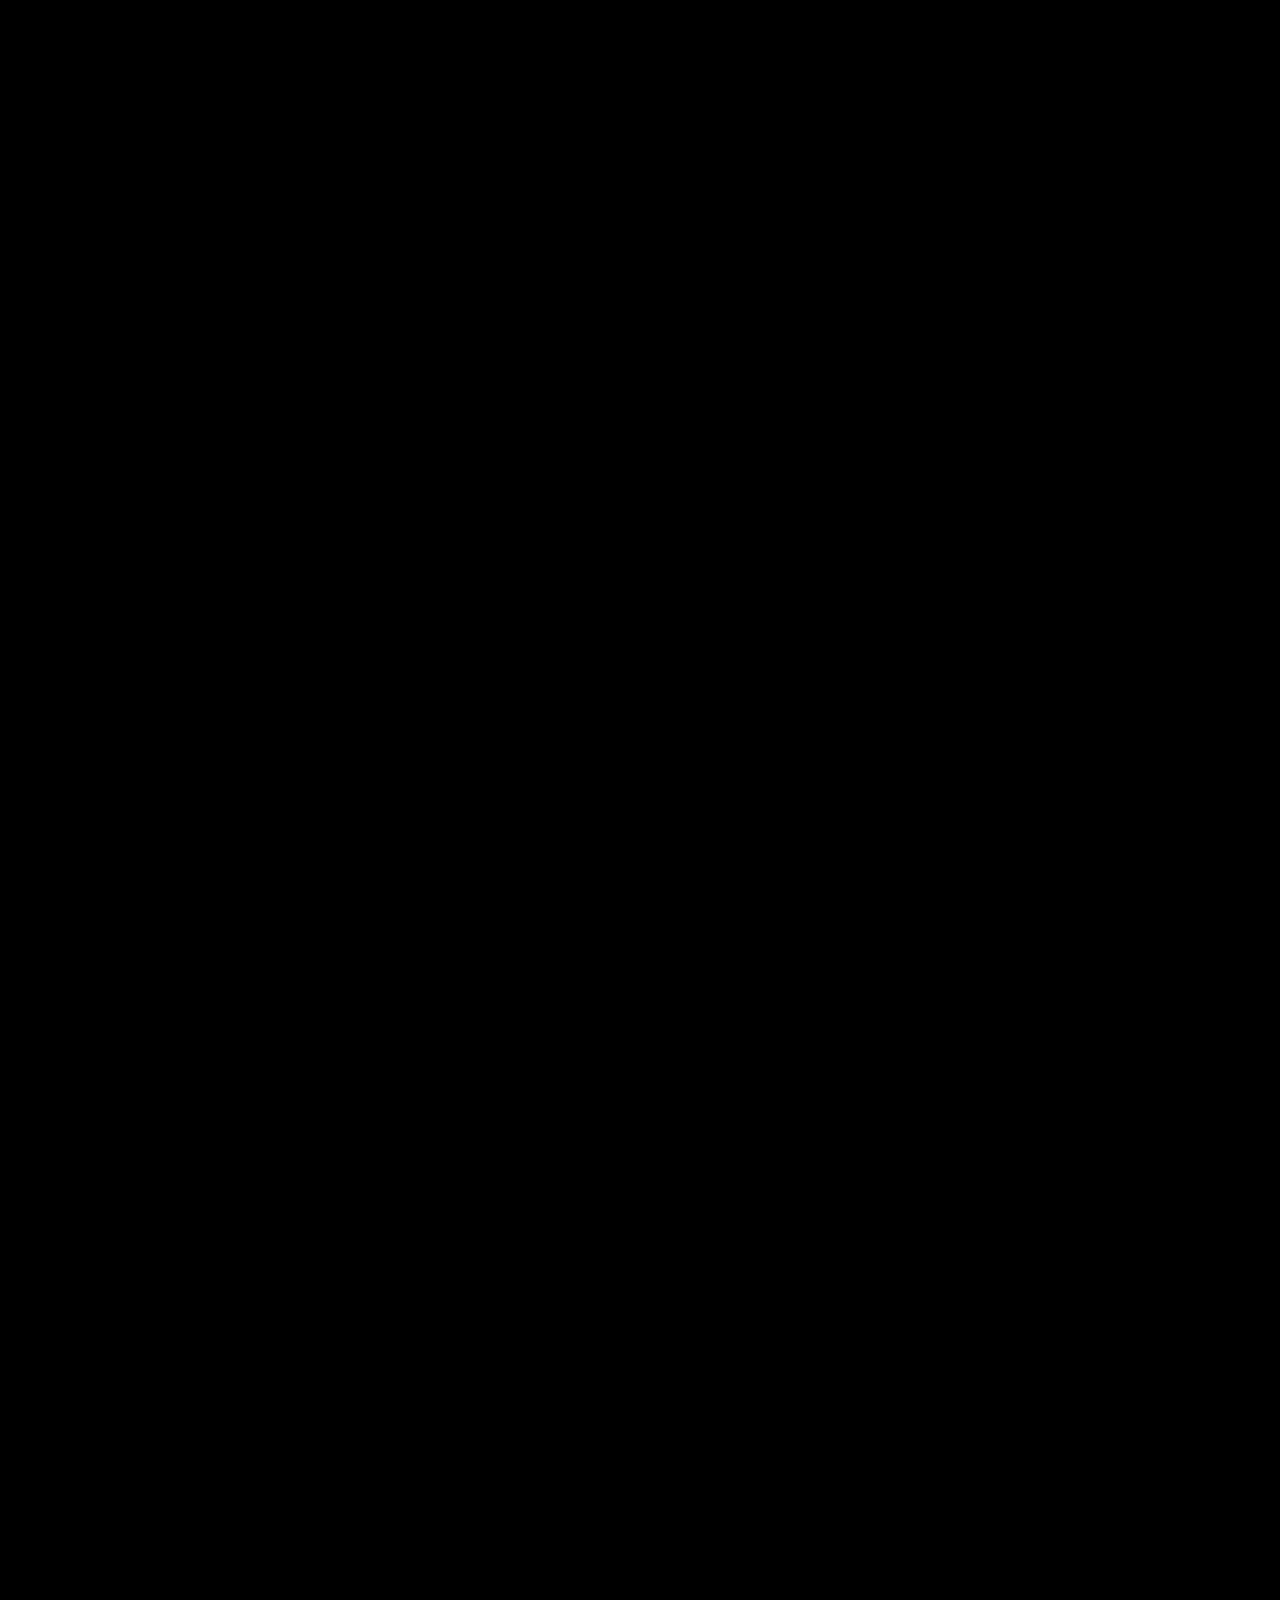
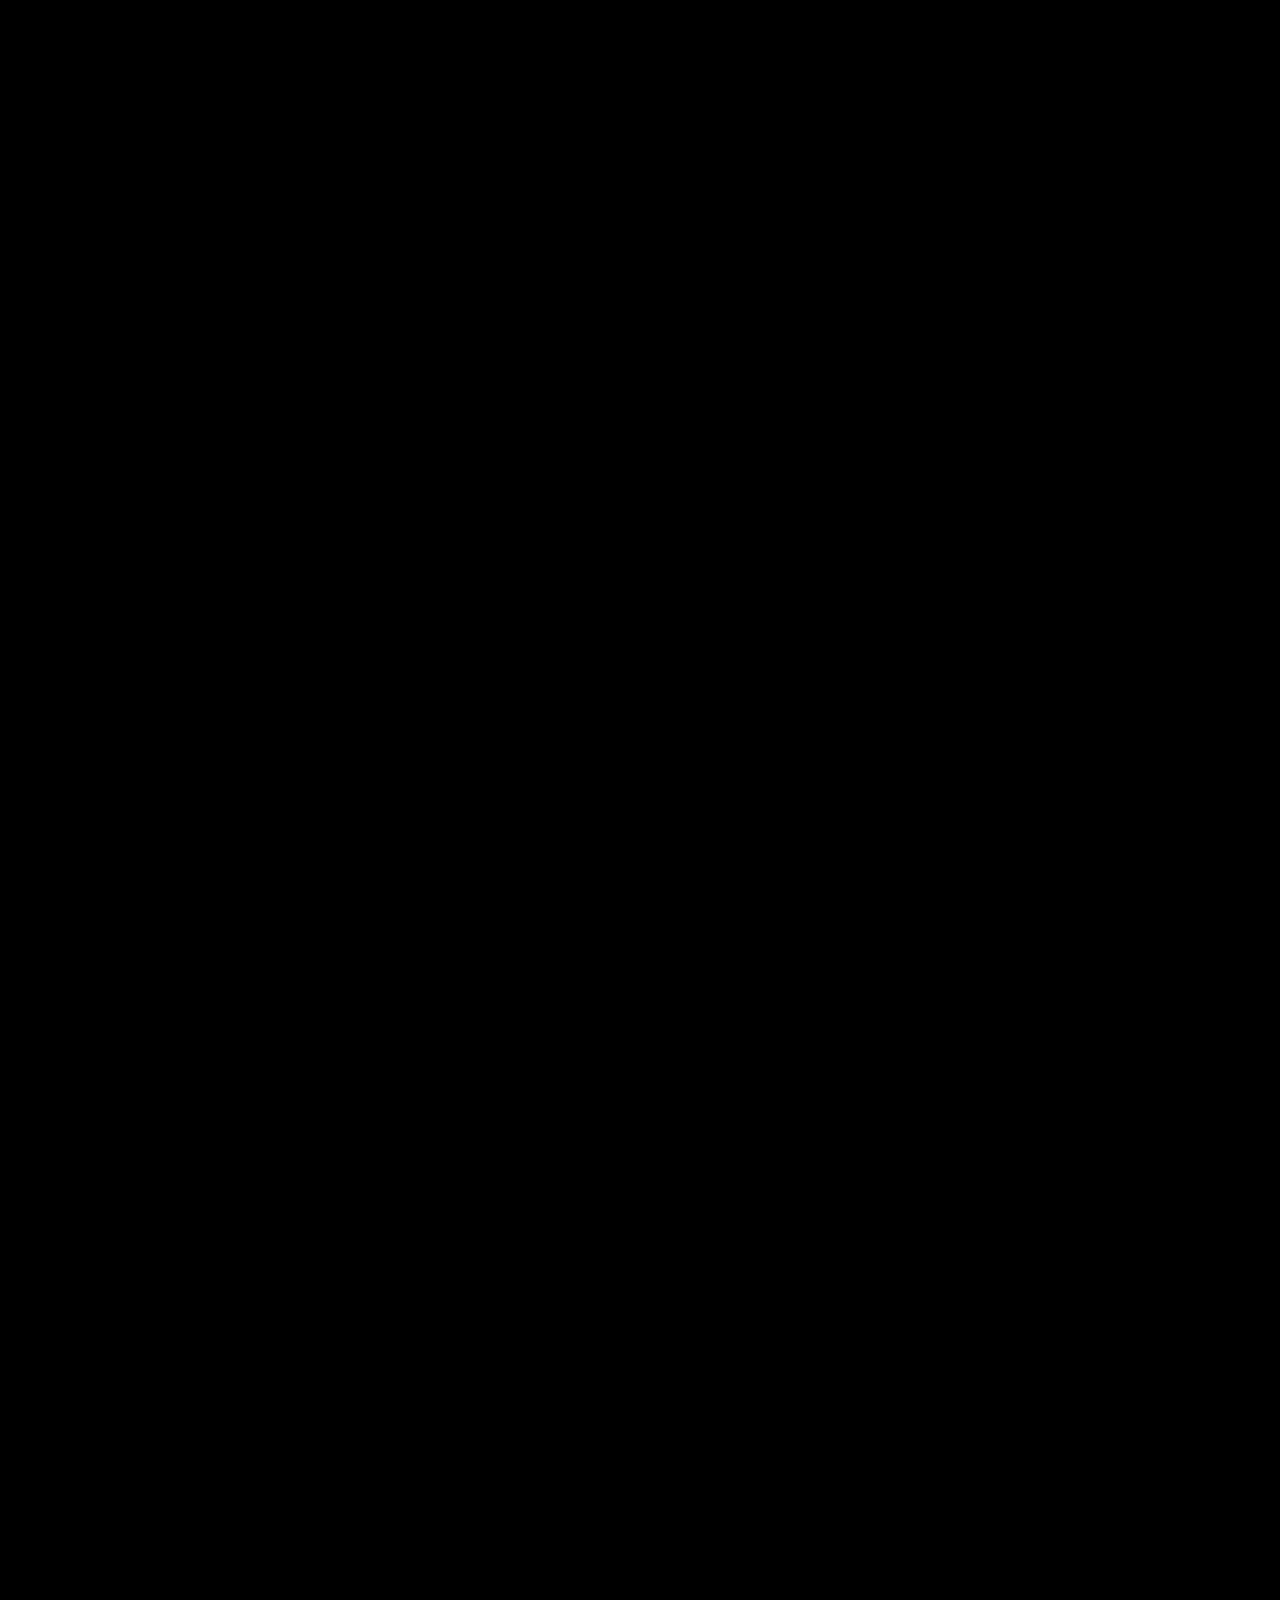
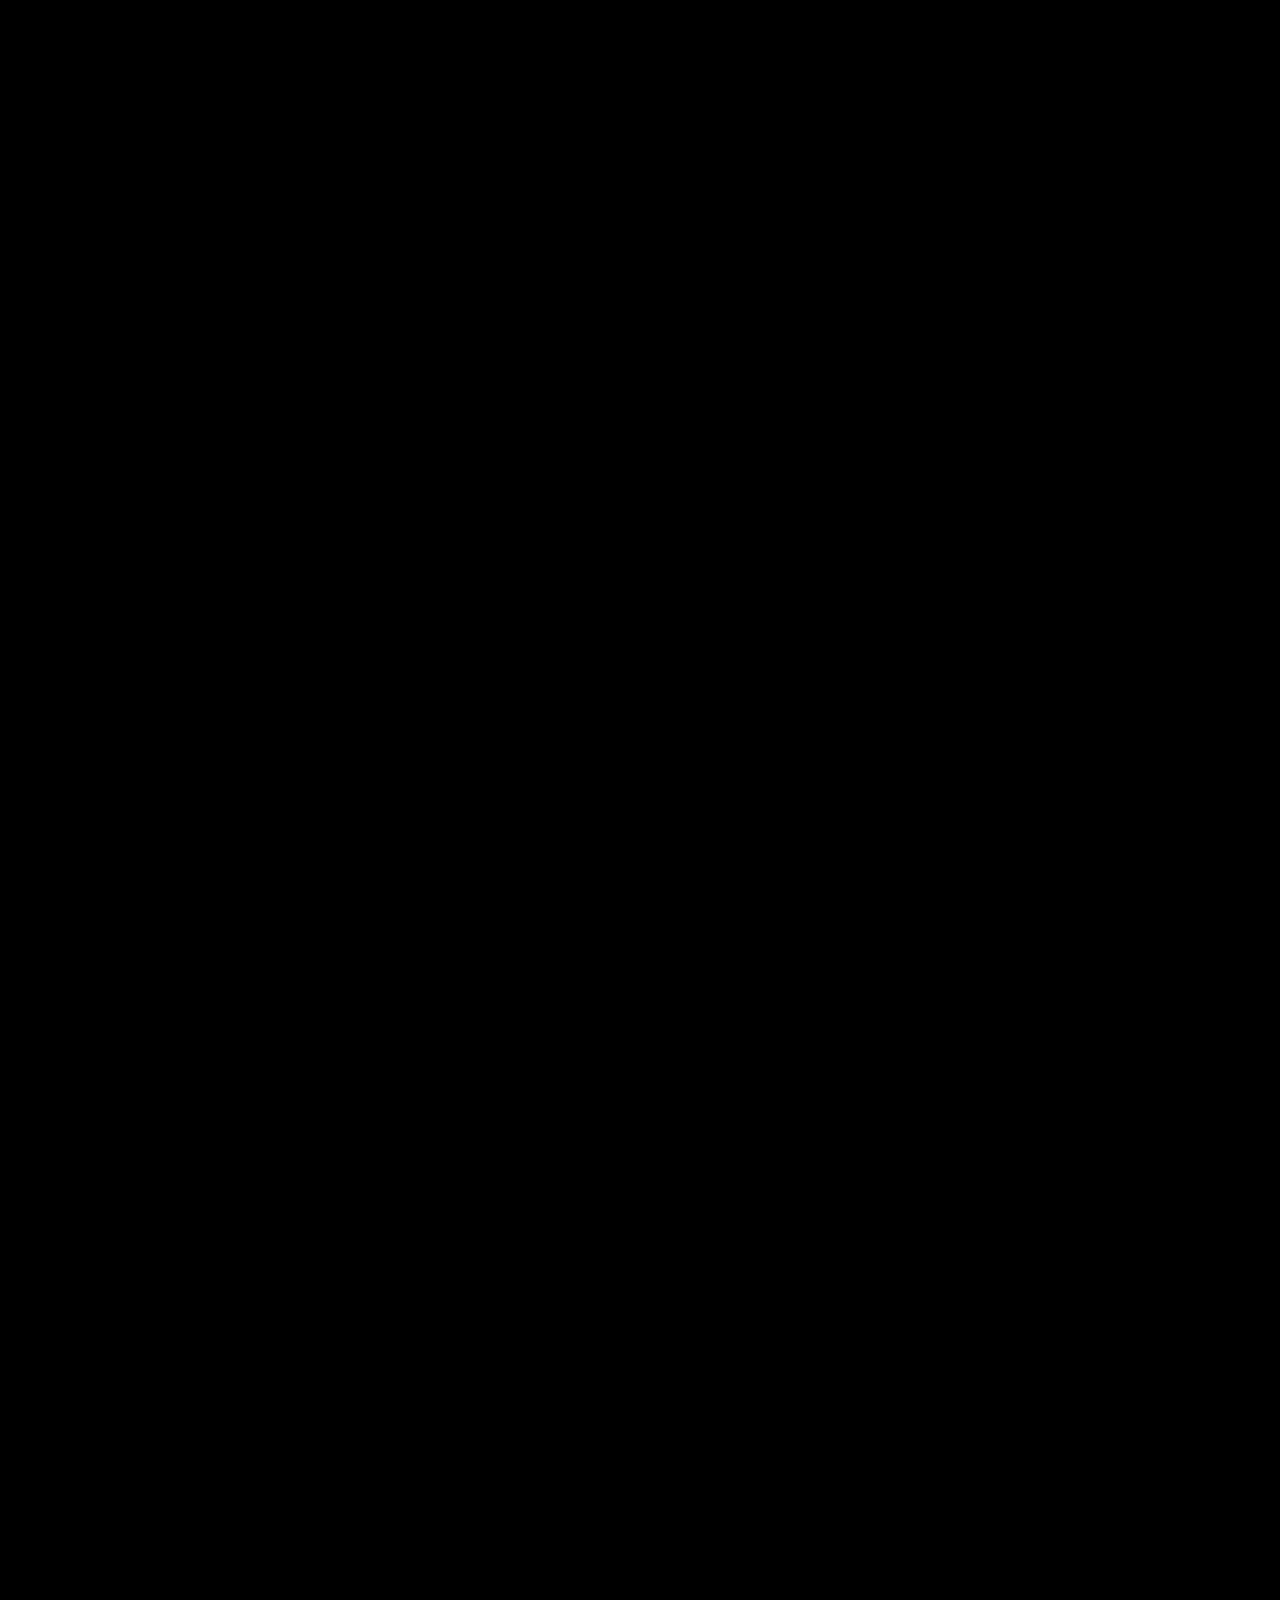
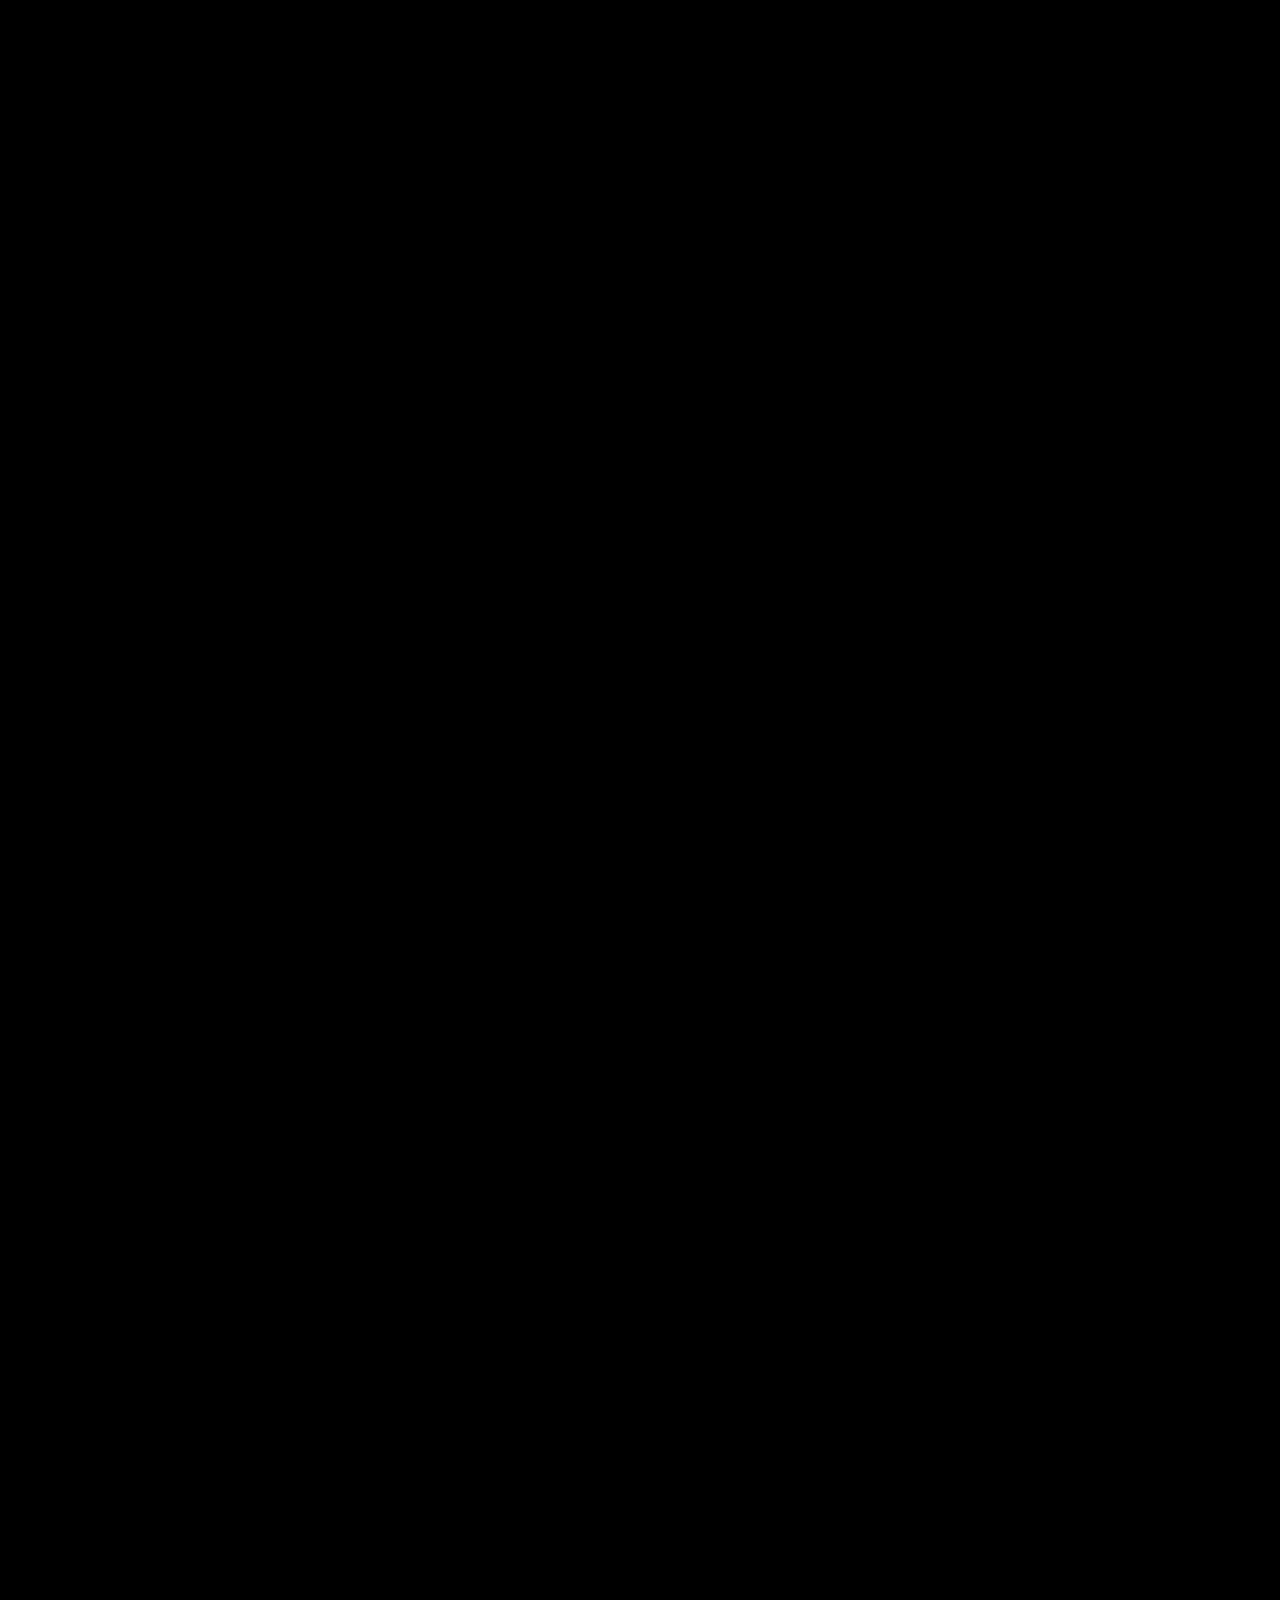
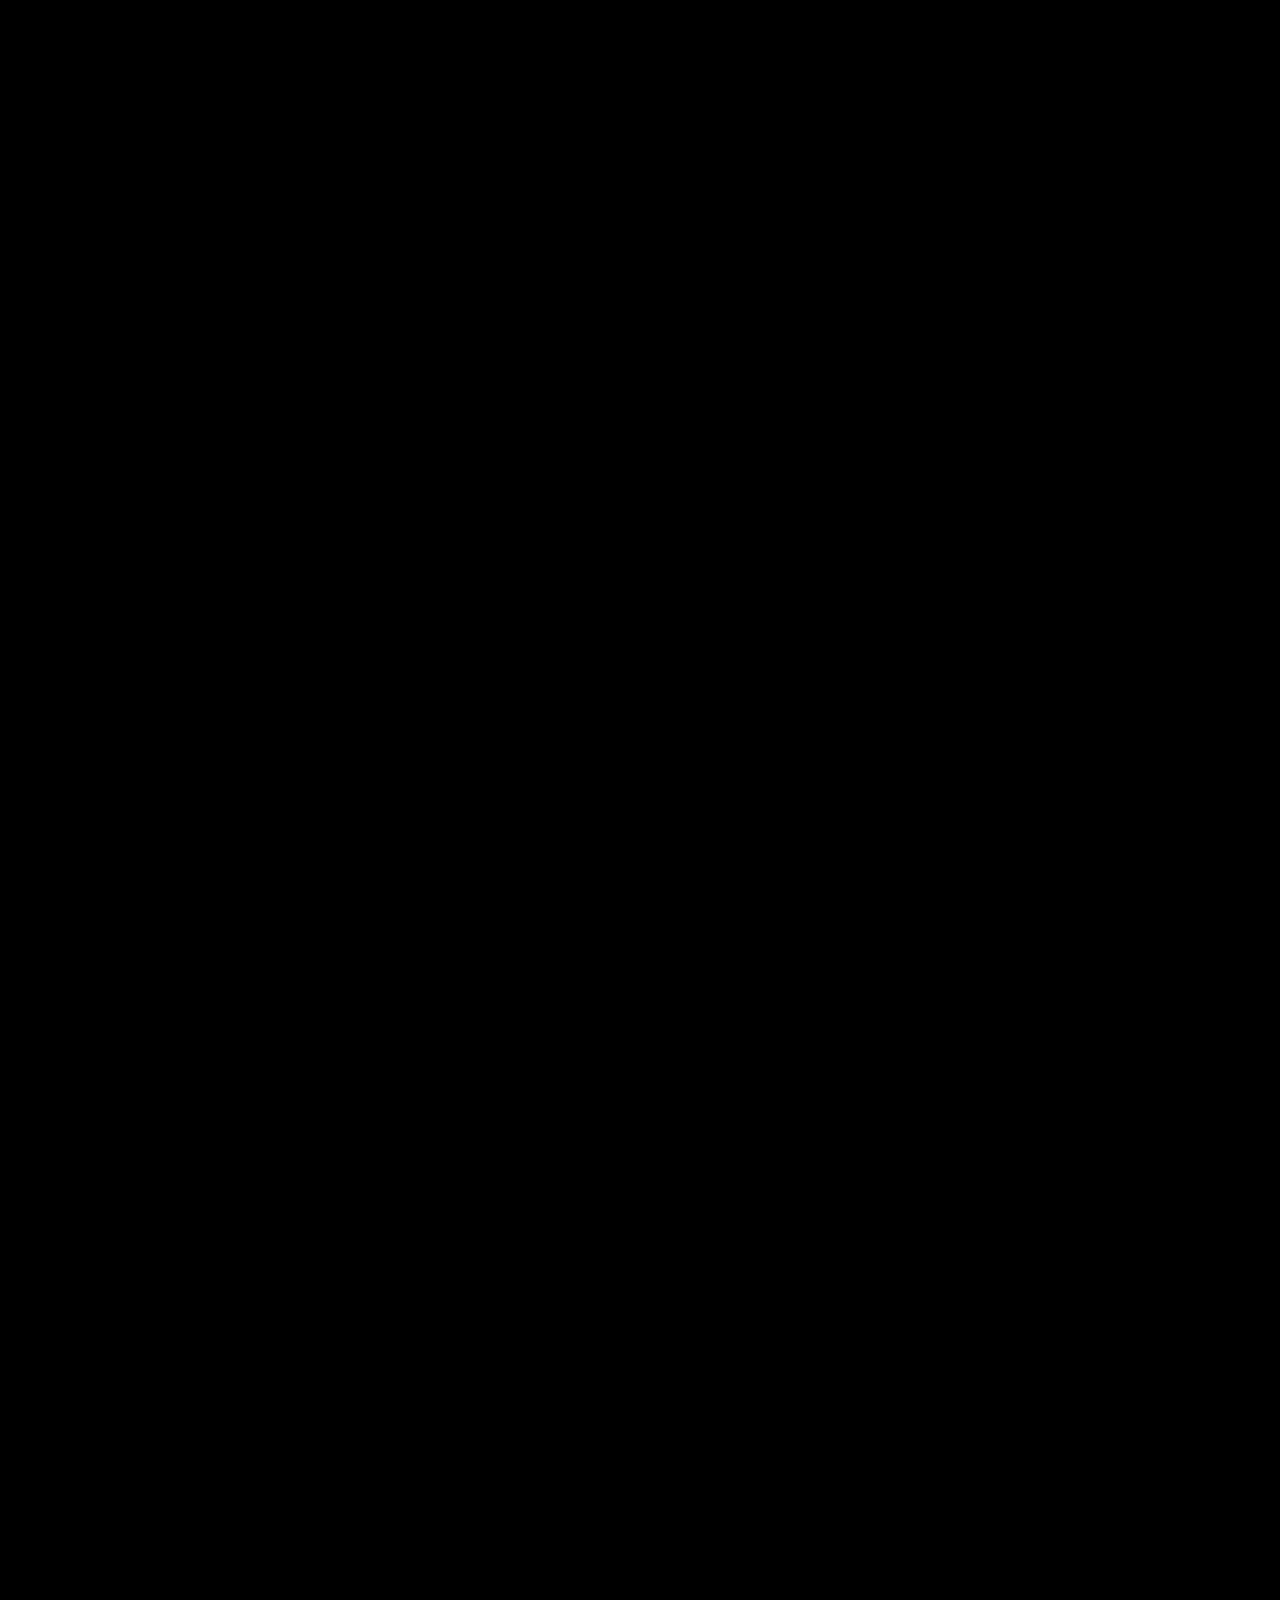
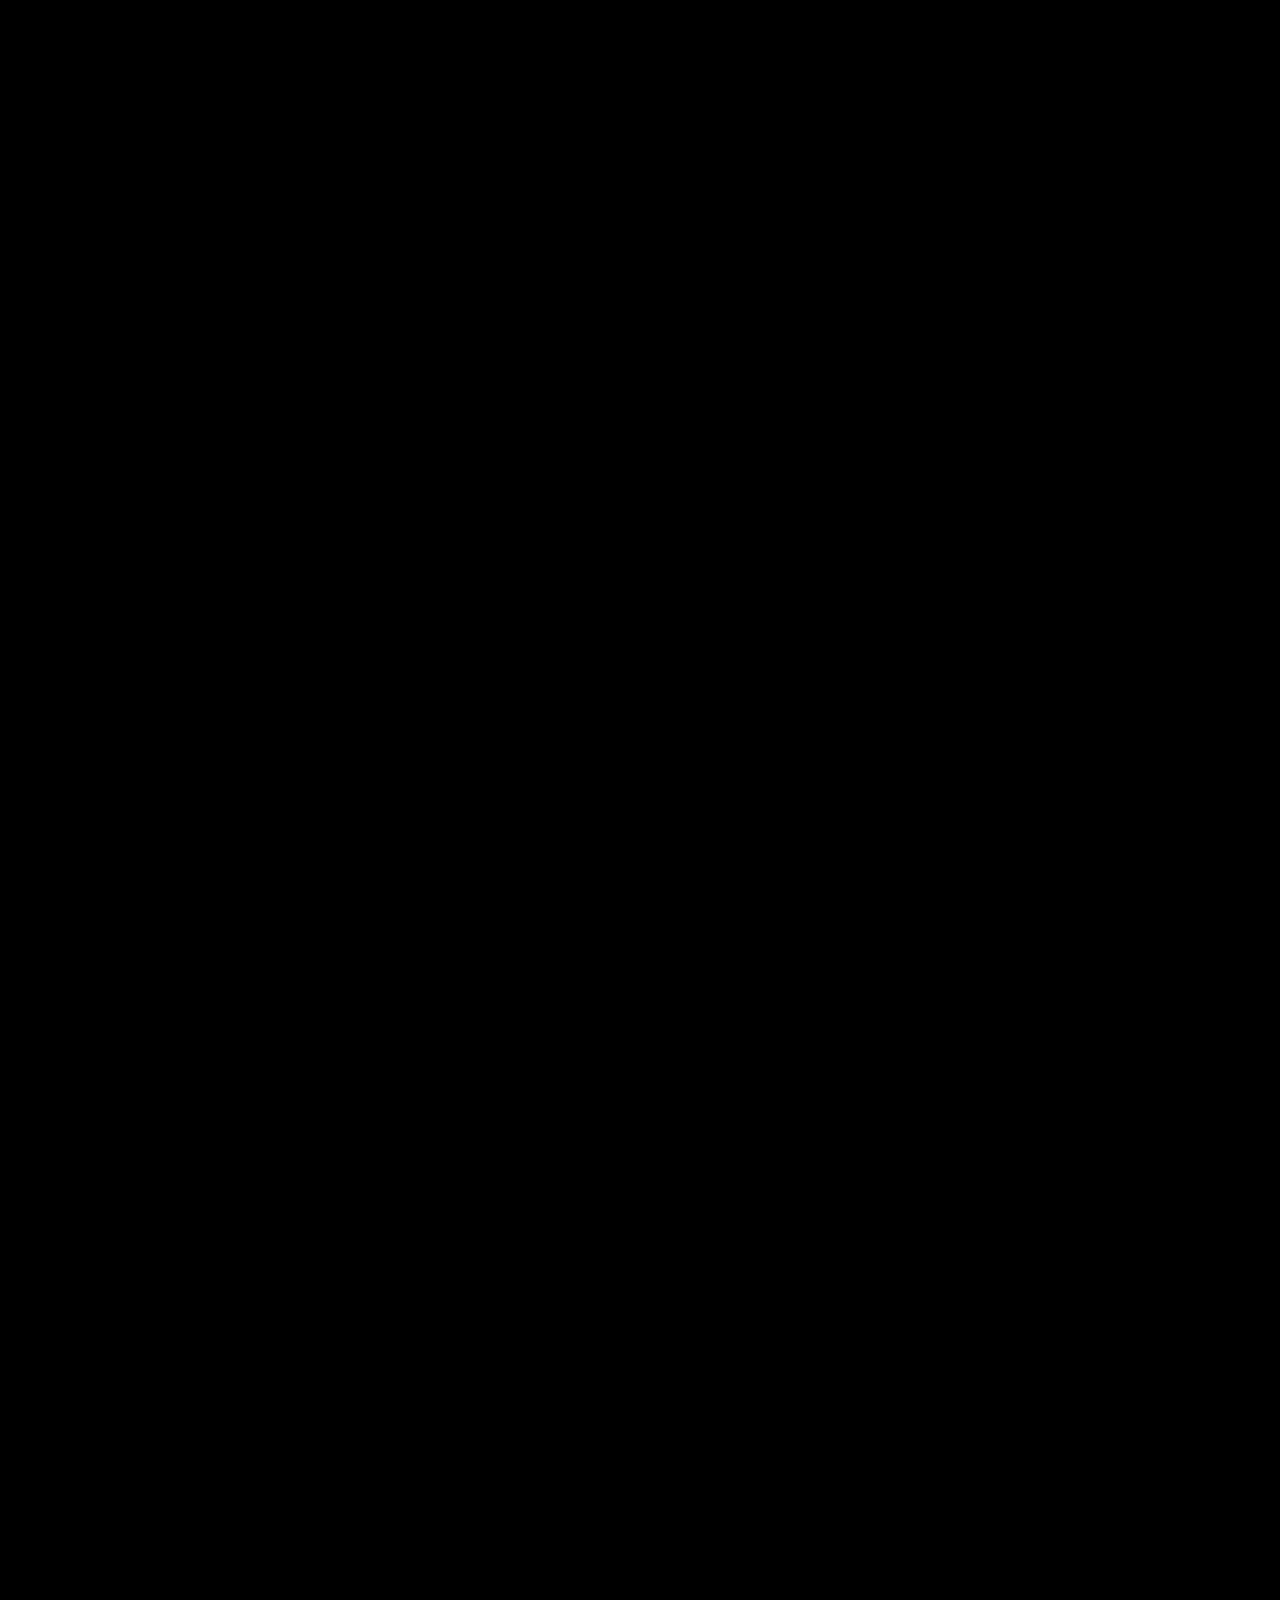
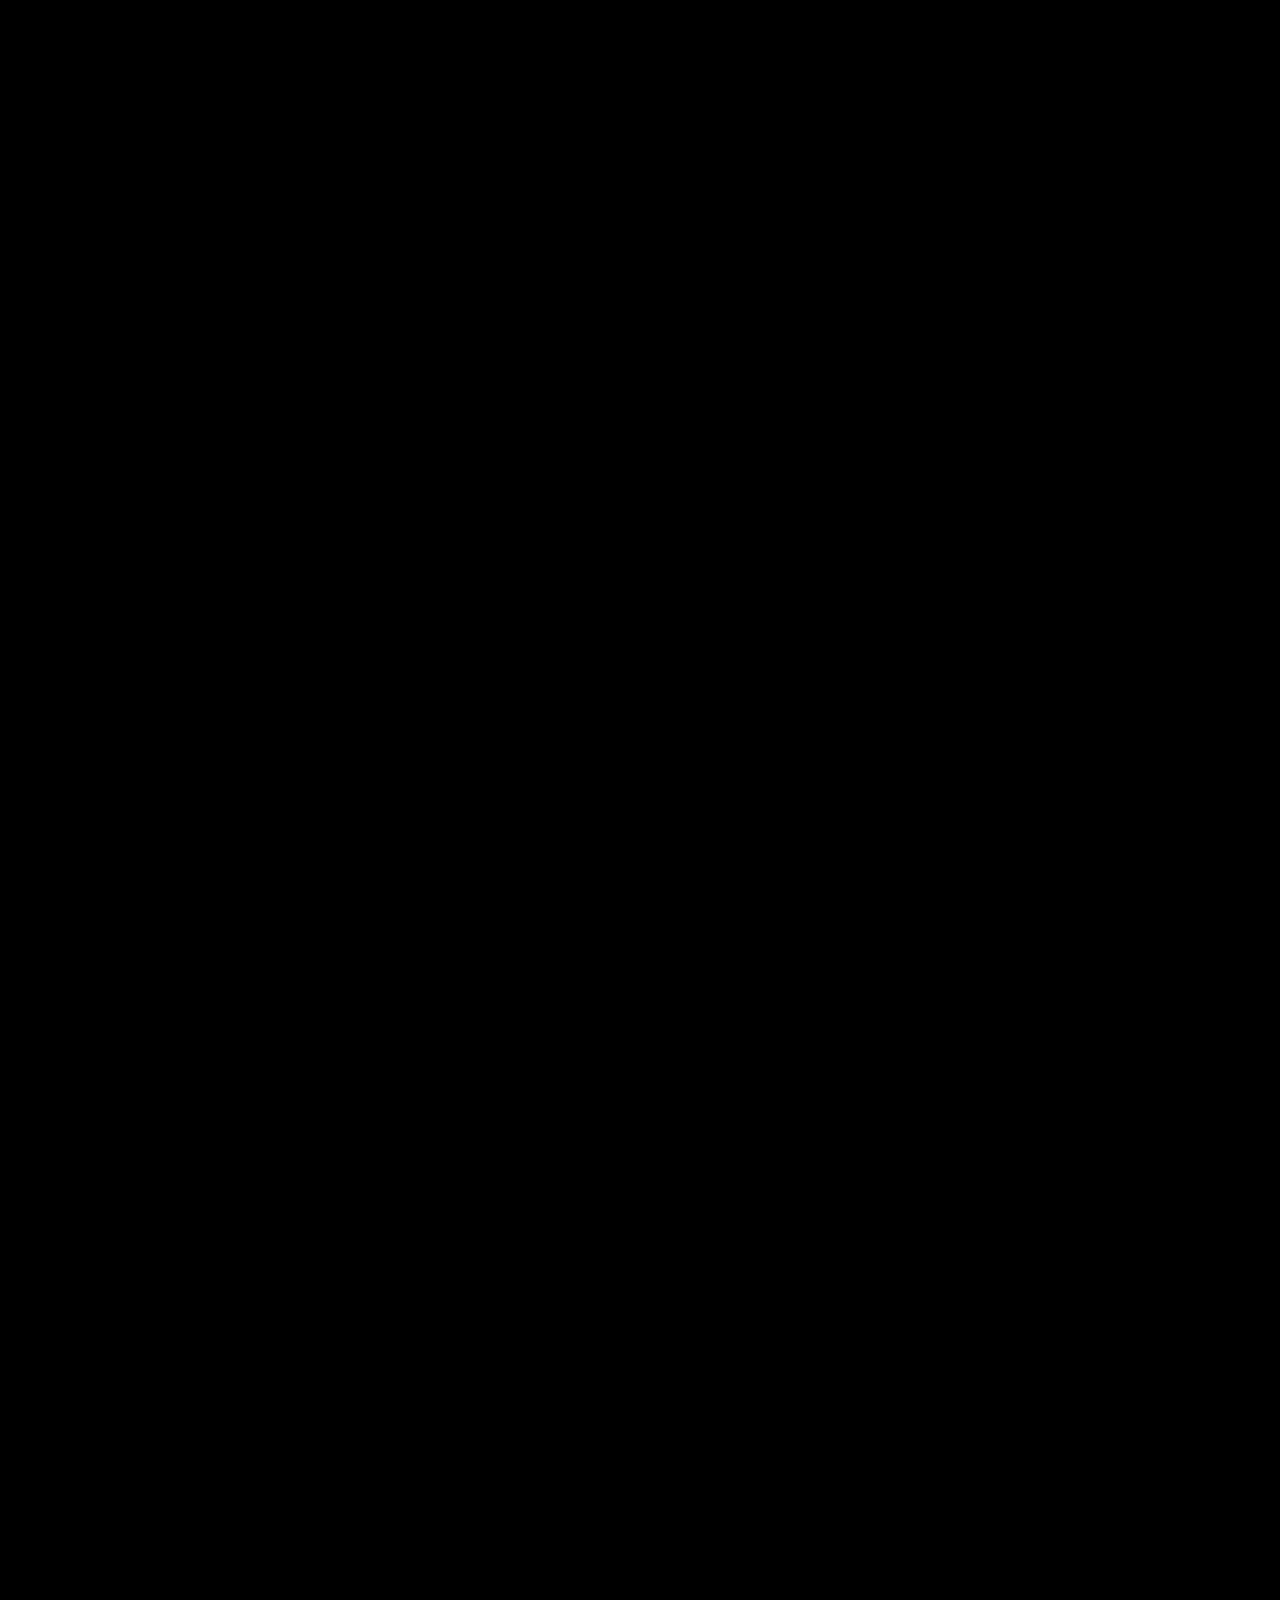
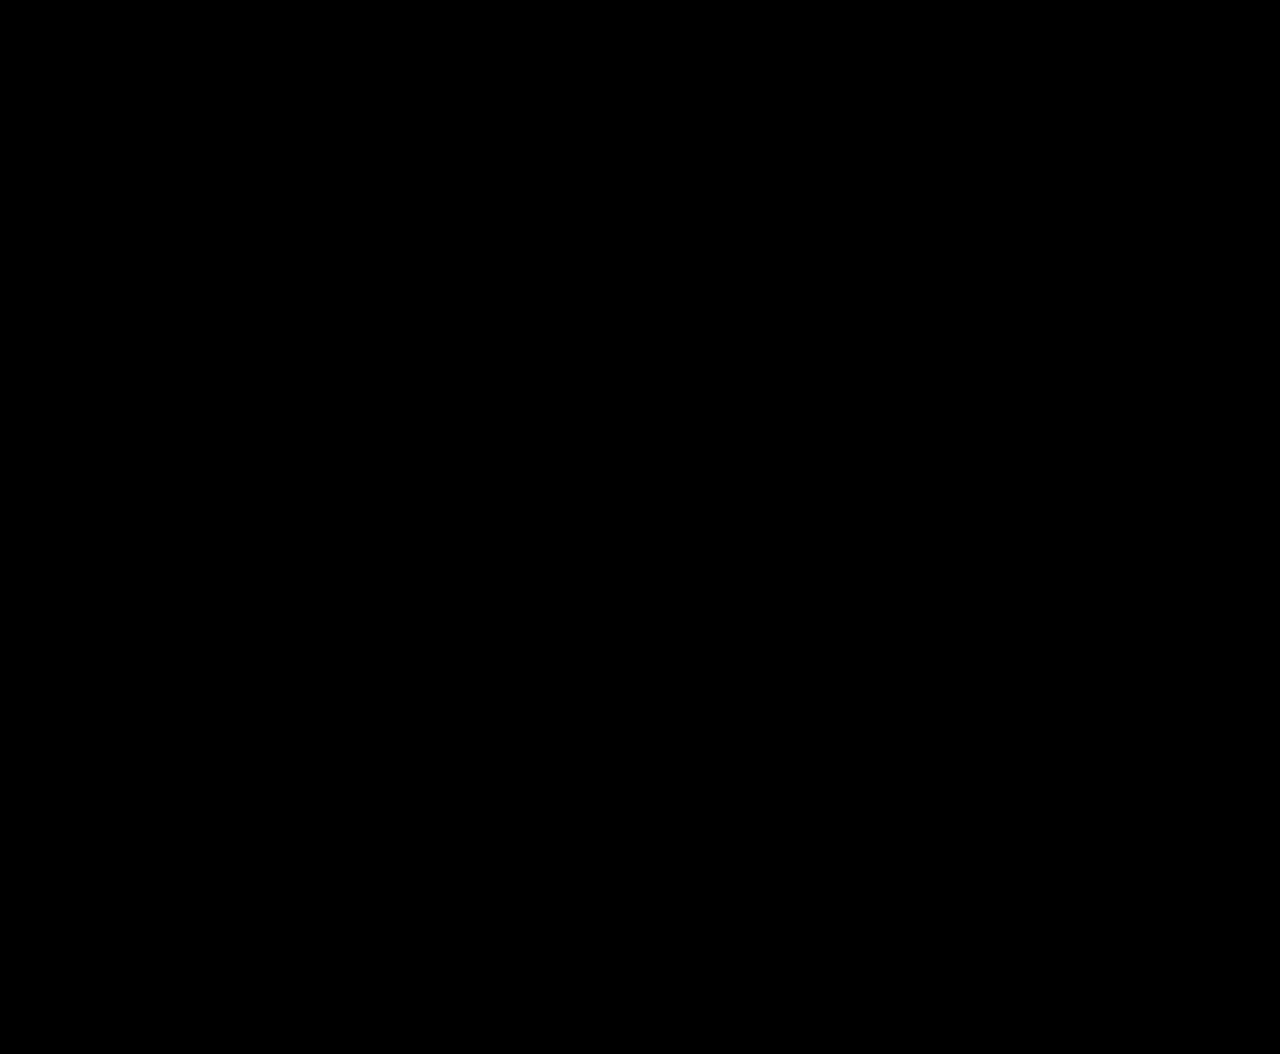
==== commit 25825f84: "Align portfolio content edges and add contact form below introduction" ====
--- a/index.html
+++ b/index.html
@@ -1 +1 @@
-<!DOCTYPE html><!-- Handled by Exflow.site --><html lang="en" data-wf-page="67192d0e297fe84fd88da403" data-wf-site="67192d0e297fe84fd88da3f6"><head><meta charset="utf-8"/><link href="https://cdn.prod.website-files.com" rel="preconnect" /><title>Igor Kokot - Portfolio</title><meta content="Hello and welcome to my portfolio!‍ I&#x27;m a specialist in audio post-production. I produce, mix, and master songs across a variety of genres. I also compose original soundtracks for films." name="description"/><meta content="width=device-width, initial-scale=1" name="viewport"/><link href="css/igor-kokot-d1cfc3.webflow.shared.1a5e67902.css" rel="stylesheet" type="text/css"  /><link href="https://fonts.googleapis.com" rel="preconnect"/><link href="https://fonts.gstatic.com" rel="preconnect" /><script src="https://ajax.googleapis.com/ajax/libs/webfont/1.6.26/webfont.js" type="text/javascript"></script><script type="text/javascript">WebFont.load({  google: {    families: ["Inconsolata:400,700","Playfair Display:300,400,500,600,700"]  }});</script><script type="text/javascript">!function(o,c){var n=c.documentElement,t=" w-mod-";n.className+=t+"js",("ontouchstart"in o||o.DocumentTouch&&c instanceof DocumentTouch)&&(n.className+=t+"touch")}(window,document);</script><link rel="icon" href="data:,"/><link href="css/portfolio-filters.css" rel="stylesheet"/><link href="css/site-adjustments.css?v=8" rel="stylesheet"/><link rel="alternate" hreflang="en" href="https://igorkokot.eu/"/><link rel="alternate" hreflang="pl" href="https://igorkokot.eu/pl.html"/></head><body id="top" data-w-id="67192d0e297fe84fd88da408" style="opacity:0" class="body"><div data-animation="default" data-collapse="medium" data-duration="400" data-easing="ease" data-easing2="ease" role="banner" class="navbar w-nav"><div class="navbar-container w-container"><a href="#top" class="igor-kokot---logo" aria-label="Igor Kokot - back to top">Igor Kokot</a><a class="language-switch" href="pl.html" lang="pl" hreflang="pl" aria-label="Zmień język na polski"><svg viewBox="0 0 24 24" width="18" height="18" fill="none" stroke="currentColor" stroke-width="1.5" aria-hidden="true"><circle cx="12" cy="12" r="9"/><ellipse cx="12" cy="12" rx="4" ry="9"/><path d="M3 12h18M5 7h14M5 17h14"/></svg><span>PL</span></a><nav role="navigation" class="w-nav-menu"><a href="#top" class="w-nav-link">About Me</a><a href="#portfolio" class="w-nav-link">Portfolio</a><a href="#contact" class="w-nav-link">Contact</a></nav><div class="w-nav-button"><div class="w-icon-nav-menu"></div></div></div></div><section class="about-me"><div class="w-layout-blockcontainer about-me-container w-container"><h1 class="about-me-heading">About me</h1><div class="div-block-2"><div><p class="about-me-paragraph about-me-paragraph---start">I’m a multimedia artist with hands-on experience in audio and video production and post-production.</p><p class="about-me-paragraph">Audio / Podcast / Film<br/>- voice editing and clean-up<br/>- dialogue editing<br/>- audio post-production<br/>- podcast production (recording, editing, delivery)<br/>- film audio production and post-production (recording, editing, delivery)<br/>- sound design<br/>‍<br/>Music:<br/>- original music composition<br/>- film scoring<br/>- mixing<br/>- mastering<br/><br/>Video:<br/>- video editing<br/>- color correction &amp; color grading<br/>- basic motion graphics (titles, lower thirds, simple animations)<br/>- visual clean-up<br/>- video optimization and delivery<br/></p></div><div id="w-node-_9e3787a9-dc11-f78b-b3e2-27c72f767728-d88da403"><p class="about-me-paragraph">‍<br/></p><img src="images/693aeb5ee39fb813d2329837_cv-20foto-20cropped-20-3-20-201-20-1-.jpg" loading="lazy" width="300" height="300" alt="" srcset="images/693aeb5ee39fb813d2329837_cv-20foto-20cropped-20-3-20-201-20-1-p-500.jpg 500w, images/693aeb5ee39fb813d2329837_cv-20foto-20cropped-20-3-20-201-20-1-p-800.jpg 800w, images/693aeb5ee39fb813d2329837_cv-20foto-20cropped-20-3-20-201-20-1-p-1080.jpg 1080w, images/693aeb5ee39fb813d2329837_cv-20foto-20cropped-20-3-20-201-20-1-.jpg 2000w" sizes="(max-width: 479px) 100vw, 300px" class="image-5"/></div></div></div></section><div id="portfolio" class="footer-divider-two" tabindex="-1"></div><div class="portfolio-filters" hidden><p class="portfolio-filter-label" id="portfolio-filter-label">Filter by category</p><div class="portfolio-filter-buttons" role="group" aria-labelledby="portfolio-filter-label"></div><p class="portfolio-filter-status" role="status" aria-live="polite" aria-atomic="true"></p></div><section id="projects" class="section"><div class="w-layout-blockcontainer year-container portfolio-year w-container" data-year="2026" style="--year-color:#735323"><div class="left-div left-div-edit"><div id="w-node-_412bd122-8e4a-9230-6737-d31804db01ca-d88da403" class="div-block info"><p class="nag-wek">Movie</p><h2 class="project-title"><span>Wiatraczek</span></h2><p class="project-description">What I did: audio postproduction</p><span class="button w-button pending-project-link" aria-disabled="true">Click here to view on Drive</span></div><div class="div-block project-still"><img src="images/project-placeholder.svg" alt="Preview coming soon: Wiatraczek" loading="lazy" class="project-thumbnail"/></div><div id="w-node-_6939d859-3dfe-7bbf-40b6-54f11a6c8128-d88da403" class="div-block info"><p class="nag-wek">Movie</p><h2 class="project-title"><span>ECHO</span></h2><p class="project-description">What I did: sound on set, audio postproduction, music</p><span class="button w-button pending-project-link" aria-disabled="true">Click here to view on Drive</span></div><div class="div-block project-still"><img src="images/project-placeholder.svg" alt="Preview coming soon: ECHO" loading="lazy" class="project-thumbnail"/></div><div id="w-node-a6e782e3-ccdc-179c-a623-04663c6ff999-d88da403" class="div-block info"><p class="nag-wek">Movie</p><h2 class="project-title">Dwa Koła</h2><p class="project-description">What I did: audio postproduction, music<br/><br/><em>Won the Audience Award.</em></p><a data-w-id="a6e782e3-ccdc-179c-a623-04663c6ff9a1" href="https://www.youtube.com/watch?v=XHfcDgHnpXA" target="_blank" class="button w-button">Click here to view on YouTube</a></div><div class="div-block"><div class="project-video video-preview" data-video-id="XHfcDgHnpXA" data-video-title="Dwa Koła"><button class="video-play" type="button" aria-label="Play Dwa Koła"><img src="https://i.ytimg.com/vi/XHfcDgHnpXA/hqdefault.jpg" alt="Dwa Koła" loading="eager"/><span class="video-play-icon" aria-hidden="true">▶</span></button></div></div><div id="w-node-_6ae9220d-7662-b0cb-8b5b-7fba9b165333-d88da403" class="div-block info"><p class="nag-wek">Movie</p><h2 class="project-title"><span>Do siebie</span></h2><p class="project-description">What I did: audio postproduction, music</p><a data-w-id="6ae9220d-7662-b0cb-8b5b-7fba9b16533b" href="https://drive.proton.me/urls/W1H7B3ZVSG#Vdo3x4EtNsto" target="_blank" rel="noopener noreferrer" class="button w-button">Click here to view on Drive</a></div><div class="div-block project-still"><img src="images/do-siebie.png" alt="Do siebie" loading="lazy" class="project-thumbnail"/></div><div id="w-node-a30363bb-ede1-2a5d-73bb-401bb617bbf4-d88da403" class="div-block info"><p class="nag-wek">Movie</p><h2 class="project-title"><span>Korzenie</span></h2><p class="project-description">What I did: sound on set, audio postproduction</p><span class="button w-button pending-project-link" aria-disabled="true">Click here to view on Drive</span></div><div class="div-block project-still"><img src="images/project-placeholder.svg" alt="Preview coming soon: Korzenie" loading="lazy" class="project-thumbnail"/></div><div id="w-node-e3fb30b6-e49d-c8e6-45fb-4669dd427e00-d88da403" class="div-block info"><p class="nag-wek">Movie</p><h2 class="project-title"><span>Nocą</span></h2><p class="project-description">What I did: audio postproduction</p><span class="button w-button pending-project-link" aria-disabled="true">Click here to view on Drive</span></div><div class="div-block project-still"><img src="images/project-placeholder.svg" alt="Preview coming soon: Nocą" loading="lazy" class="project-thumbnail"/></div><div id="w-node-_581999e0-f374-9531-e94d-1580248cb1da-d88da403" class="div-block info"><p class="nag-wek">Music</p><h2 class="project-title">Warsztaty - Aranżacja muzyki elektronicznej</h2></div><div class="div-block project-still"><img src="images/warsztaty.png" alt="Warsztaty - Aranżacja muzyki elektronicznej" loading="lazy" class="project-thumbnail"/></div><div id="w-node-_7f3ef804-5c85-ce74-db09-b0914e0319cb-d88da403" class="div-block info"><p class="nag-wek">Music</p><h2 class="project-title">Sick7 - Warp &amp; Weft</h2><p class="project-description">What I did: Mastering</p><a data-w-id="7f3ef804-5c85-ce74-db09-b0914e0319d3" href="https://00effort.bandcamp.com/album/warp-weft" target="_blank" class="button w-button">Click here to view on Bandcamp</a></div><div class="div-block"><a href="https://00effort.bandcamp.com/album/warp-weft" target="_blank" rel="noopener noreferrer"><img src="images/sick7-warp-weft.jpg" alt="Sick7 - Warp &amp; Weft album cover" loading="lazy" class="image---pulse"/></a></div><div id="w-node-_74cb0df7-0991-9aa1-59d6-2bc92038c916-d88da403" class="div-block info"><p class="nag-wek">Podcast</p><h2 class="project-title"><span>Podcasts - WSKZ</span></h2><p class="project-description">What I did: production, audio postproduction</p><a data-w-id="74cb0df7-0991-9aa1-59d6-2bc92038c91e" href="https://open.spotify.com/show/6eXE2UHcgZveNpxArWkeVa" target="_blank" class="button w-button">Click here to view on Spotify</a></div><div class="div-block"><img src="images/screenshot-202026-05-07-20210239.png" loading="lazy" sizes="(max-width: 767px) 100vw, (max-width: 991px) 728px, 940px" srcset="images/screenshot-202026-05-07-20210239-p-500.png 500w, images/screenshot-202026-05-07-20210239-p-800.png 800w, images/screenshot-202026-05-07-20210239-p-1080.png 1080w, images/screenshot-202026-05-07-20210239-p-1600.png 1600w, images/screenshot-202026-05-07-20210239-p-2000.png 2000w, images/screenshot-202026-05-07-20210239.png 2118w" alt="" class="image---pulse"/></div></div><div class="container-4"><h1 class="year-heading">2026</h1></div></div><div class="w-layout-blockcontainer year-container portfolio-year w-container" data-year="2025" style="--year-color:#25263e"><div class="left-div left-div-edit"><div id="w-node-ea1c61e1-5dc2-9f26-3bc1-396f07eb149e-d88da403" class="div-block info"><p class="nag-wek">Movie</p><h2 class="project-title"><span>Oni</span></h2><p class="project-description">What I did: audio postproduction</p><span class="button w-button pending-project-link" aria-disabled="true">Click here to view on Drive</span></div><div class="div-block project-still"><img src="images/project-placeholder.svg" alt="Preview coming soon: Oni" loading="lazy" class="project-thumbnail"/></div><div id="w-node-ca3de729-9c0a-2008-6f1d-f4f7828d2b92-d88da403" class="div-block info"><p class="nag-wek">Movie</p><h2 class="project-title"><span>Skrawki</span></h2><p class="project-description">What I did: audio postproduction, music</p><a data-w-id="ca3de729-9c0a-2008-6f1d-f4f7828d2b9a" href="https://open.spotify.com/show/6eXE2UHcgZveNpxArWkeVa" target="_blank" class="button w-button">Click here to view on Spotify</a></div><div class="div-block project-still"><img src="images/project-placeholder.svg" alt="Preview coming soon: Skrawki" loading="lazy" class="project-thumbnail"/></div><div id="w-node-deab0d5b-c186-9974-3771-cc6eda0de40d-d88da403" class="div-block info"><p class="nag-wek">Movie</p><h2 class="project-title"><span>404</span></h2><p class="project-description">What I did: music, audio postproduction<br/>‍<br/><em>Nominated for the best music award.</em></p><a data-w-id="deab0d5b-c186-9974-3771-cc6eda0de415" href="https://www.youtube.com/watch?v=uYVs8fYkR0s" target="_blank" class="button w-button">Click here to view on YouTube</a></div><div class="div-block"><div class="project-video video-preview" data-video-id="uYVs8fYkR0s" data-video-title="404"><button class="video-play" type="button" aria-label="Play 404"><img src="https://i.ytimg.com/vi/uYVs8fYkR0s/hqdefault.jpg" alt="404" loading="eager"/><span class="video-play-icon" aria-hidden="true">▶</span></button></div></div><div id="w-node-fed3985a-dd51-9508-6fd1-f377df5b4797-d88da403" class="div-block info"><p class="nag-wek">Video</p><h2 class="project-title"><span>SEMCON</span></h2><p class="project-description">What I did: sound design, voiceover postproduction, mix, master</p><a data-w-id="fed3985a-dd51-9508-6fd1-f377df5b47a0" href="https://drive.proton.me/urls/AW2764W5KG#crGHTm4Gtfd8" target="_blank" class="button w-button">Click to view on Drive</a></div><div class="div-block"><img src="images/still-202026-05-07-20204528_1.1.1-20-1-.jpg" loading="lazy" sizes="(max-width: 767px) 100vw, (max-width: 991px) 728px, 940px" srcset="images/still-202026-05-07-20204528_1.1.1-20-1-p-500.jpg 500w, images/still-202026-05-07-20204528_1.1.1-20-1-p-800.jpg 800w, images/still-202026-05-07-20204528_1.1.1-20-1-p-1080.jpg 1080w, images/still-202026-05-07-20204528_1.1.1-20-1-.jpg 1920w" alt="" class="image---pulse"/></div><div id="w-node-a4c99cb2-f72b-a45a-79e8-18bfd116a746-d88da403" class="div-block info"><p class="nag-wek">Music</p><h2 class="project-title"><span>H</span>uxwell - Last Christmas</h2><p class="project-description">What I did: production, mix, mastering</p><a data-w-id="a4c99cb2-f72b-a45a-79e8-18bfd116a74f" href="https://www.youtube.com/watch?v=oO7hASGSvhw" target="_blank" class="button w-button">Click here to view on YouTube</a></div><div class="div-block"><div class="project-video video-preview" data-video-id="oO7hASGSvhw" data-video-title="Huxwell - Last Christmas"><button class="video-play" type="button" aria-label="Play Huxwell - Last Christmas"><img src="https://i.ytimg.com/vi/oO7hASGSvhw/hqdefault.jpg" alt="Huxwell - Last Christmas" loading="eager"/><span class="video-play-icon" aria-hidden="true">▶</span></button></div></div><div id="w-node-_09ee0c4c-b18a-713e-4696-b6711c6c35d2-d88da403" class="div-block info"><p class="nag-wek">Music</p><h2 class="project-title"><span>H</span>uxwell - Lost In Here</h2><p class="project-description">What I did: production, mix, mastering, artwork</p><a data-w-id="09ee0c4c-b18a-713e-4696-b6711c6c35db" href="https://www.youtube.com/watch?v=qL0ojyuq1Vc" target="_blank" class="button w-button">Click here to view on YouTube</a></div><div class="div-block"><div class="project-video video-preview" data-video-id="qL0ojyuq1Vc" data-video-title="Huxwell - Lost In Here"><button class="video-play" type="button" aria-label="Play Huxwell - Lost In Here"><img src="https://i.ytimg.com/vi/qL0ojyuq1Vc/hqdefault.jpg" alt="Huxwell - Lost In Here" loading="eager"/><span class="video-play-icon" aria-hidden="true">▶</span></button></div></div><div id="w-node-efd4b138-6639-012a-f0ea-05738ab576e8-d88da403" class="div-block info"><p class="nag-wek">Video</p><h2 class="project-title"><span>Aglica Trio - live at NFM</span></h2><p class="project-description">What I did: audio postproduction</p><a data-w-id="efd4b138-6639-012a-f0ea-05738ab576f1" href="https://youtu.be/w0KKgTLiX2Y?si=zsha2B6-mEk-nF6f" target="_blank" class="button w-button">Click here to view on YouTube (Part I)</a><a data-w-id="c737fef8-edb6-7aa9-8488-e3bf4e10b9b6" href="https://youtu.be/B-RJX4PXh5Y?si=YZRa1dwvtHg_YeGK" target="_blank" class="button w-button">Click here to view on YouTube (Part II)</a><a data-w-id="b923b546-3c82-9c6f-7898-e164c0d7d1a8" href="https://youtu.be/PB2xrZtWSZg?si=LdnaQkRDQuKPKrLu" target="_blank" class="button w-button">Click here to view on YouTube (Part III)</a><a data-w-id="913369d6-f5bb-d0d6-8eea-88c123ad431a" href="https://youtu.be/2ixrPK6a4EM?si=_W8vkKKc-_jfgQBp" target="_blank" class="button w-button">Click here to view on YouTube (Part IV)</a><a data-w-id="d9370d33-5954-a1f1-4d03-feff6a0d74e5" href="https://youtu.be/w9gWhPa9Tc0?si=kLdPiBPo8LTCvaCb" target="_blank" class="button w-button">Click here to view on YouTube (Part V)</a><a data-w-id="54f5cd99-6c7f-2bd6-1dd7-5dd13e8d233a" href="https://youtu.be/GkqY_xUFcZ4?si=jstJ9TaAFxUFj7Xe" target="_blank" class="button w-button">Click here to view on YouTube (Part VI)</a><a data-w-id="dbf823d9-a20b-8b2b-1516-197d0daec7b2" href="https://youtu.be/VCoe5lKoVCA?si=orBO7Jjg_LK-JfEC" target="_blank" class="button w-button">Click here to view on YouTube (Part VII)</a><a data-w-id="6ccf0f26-a2f6-f2ab-d25d-a1ca1f386678" href="https://youtu.be/hUp0iJSf9IA?si=qtUjqmBNnZGW-rUf" target="_blank" class="button w-button">Click here to view on YouTube (Part VIII)</a></div><div class="div-block"><div class="project-video video-preview" data-video-id="w0KKgTLiX2Y" data-video-title="Aglica Trio - live at NFM"><button class="video-play" type="button" aria-label="Play Aglica Trio - live at NFM"><img src="https://i.ytimg.com/vi/w0KKgTLiX2Y/hqdefault.jpg" alt="Aglica Trio - live at NFM" loading="eager"/><span class="video-play-icon" aria-hidden="true">▶</span></button></div></div><div id="w-node-e52476c3-0421-0e94-aa9b-9aa75360f48e-d88da403" class="div-block info"><p class="nag-wek">Movie</p><h2 class="project-title"><span>Splin</span></h2><p class="project-description">What I did: sound on set</p><a data-w-id="e52476c3-0421-0e94-aa9b-9aa75360f497" href="https://www.youtube.com/watch?v=KxccLhaRjls" target="_blank" class="button w-button">Click here to view on YouTube</a></div><div class="div-block"><div class="project-video video-preview" data-video-id="KxccLhaRjls" data-video-title="Splin"><button class="video-play" type="button" aria-label="Play Splin"><img src="https://i.ytimg.com/vi/KxccLhaRjls/hqdefault.jpg" alt="Splin" loading="eager"/><span class="video-play-icon" aria-hidden="true">▶</span></button></div></div><div id="w-node-_66c87c21-56d1-9cb5-d3f3-91d501ad5906-d88da403" class="div-block info"><p class="nag-wek">Movie</p><h2 class="project-title"><span>Pulse</span></h2><p class="project-description">What I did: music</p><a data-w-id="66c87c21-56d1-9cb5-d3f3-91d501ad590e" href="https://drive.proton.me/urls/1JDGHHZ51M#6w4yOADOofR1" target="_blank" class="button w-button">Click here to view on Drive</a></div><div class="div-block"><img src="images/pulse_web.jpg" loading="lazy" alt="" class="image---pulse"/></div><div id="w-node-_71981c1f-ea49-e0d5-0532-968a7920de36-d88da403" class="div-block"><p class="nag-wek">Video</p><h2 class="project-title">Oniszczuk &amp; Associates</h2><p class="project-description">What I did: editing</p><a data-w-id="b99fa287-8e36-5e2d-b4d1-7f7f27e13256" href="https://www.youtube.com/watch?v=BINxgQZBHAo" target="_blank" class="button w-button">Click here to view on YouTube</a></div><div class="div-block"><div class="project-video video-preview" data-video-id="BINxgQZBHAo" data-video-title="Oniszczuk &amp; Associates"><button class="video-play" type="button" aria-label="Play Oniszczuk &amp; Associates"><img src="https://i.ytimg.com/vi/BINxgQZBHAo/hqdefault.jpg" alt="Oniszczuk &amp; Associates" loading="eager"/><span class="video-play-icon" aria-hidden="true">▶</span></button></div></div><div id="w-node-c5bdb3b2-bf06-be98-1017-32a21266dc70-d88da403" class="div-block"><p class="nag-wek">Video</p><h2 class="project-title">Oniszczuk &amp; Associates</h2><p class="project-description">What I did: editing</p><a data-w-id="ce604030-d6ae-1f99-c0e8-45c90d15448c" href="https://www.instagram.com/reel/DFpW0TWteau/" target="_blank" class="button w-button">Click here to view on Instagram</a></div><div class="div-block"><img src="images/screenshot-202026-05-07-20212617.png" loading="lazy" sizes="(max-width: 633px) 100vw, 633px" srcset="images/screenshot-202026-05-07-20212617-p-500.png 500w, images/screenshot-202026-05-07-20212617.png 633w" alt="" class="image---pulse"/></div></div><div class="container-4"><h1 class="year-heading">2025</h1></div></div><div class="w-layout-blockcontainer year-container portfolio-year w-container" data-year="2024" style="--year-color:#373737"><div class="left-div left-div-edit"><div class="div-block"><p class="nag-wek">Music</p><h2 class="project-title">Huxwell - 1997</h2><p class="project-description">What I did: production, mix, mastering, artwork, marketing</p><a data-w-id="d1e1785c-ef2c-8674-112d-34ae49b034e8" href="https://www.youtube.com/watch?v=h4ZeNdwnC74" target="_blank" class="button w-button">Click here to view on YouTube</a></div><div class="div-block"><div class="project-video video-preview" data-video-id="h4ZeNdwnC74" data-video-title="Huxwell - 1997"><button class="video-play" type="button" aria-label="Play Huxwell - 1997"><img src="https://i.ytimg.com/vi/h4ZeNdwnC74/hqdefault.jpg" alt="Huxwell - 1997" loading="eager"/><span class="video-play-icon" aria-hidden="true">▶</span></button></div></div><div class="div-block"><p class="nag-wek">Movie</p><h2 class="project-title">bezuad Collective - CHAOS</h2><a data-w-id="5027af37-0a89-8205-04df-5cc1ca325b66" href="https://youtu.be/utNlBLfqktk?si=WCx1M2rwBfhL5kxm" target="_blank" class="button w-button">Click here to view on YouTube</a></div><div class="div-block"><div class="project-video video-preview" data-video-id="utNlBLfqktk" data-video-title="bezuad Collective - CHAOS"><button class="video-play" type="button" aria-label="Play bezuad Collective - CHAOS"><img src="https://i.ytimg.com/vi/utNlBLfqktk/hqdefault.jpg" alt="bezuad Collective - CHAOS" loading="eager"/><span class="video-play-icon" aria-hidden="true">▶</span></button></div></div><div class="div-block"><p class="nag-wek">Movie</p><h2 class="project-title">bezuad Collective - <br/>Ci ludzie</h2><a data-w-id="c6983764-60a2-9d3e-10e0-3eb7a2f6a21f" href="https://www.youtube.com/watch?v=a3nki6KCWz8&amp;feature=youtu.be" target="_blank" class="button w-button">Click here to view on YouTube</a></div><div class="div-block"><div class="project-video video-preview" data-video-id="a3nki6KCWz8" data-video-title="bezuad Collective - Ci ludzie"><button class="video-play" type="button" aria-label="Play bezuad Collective - Ci ludzie"><img src="https://i.ytimg.com/vi/a3nki6KCWz8/hqdefault.jpg" alt="bezuad Collective - Ci ludzie" loading="eager"/><span class="video-play-icon" aria-hidden="true">▶</span></button></div></div><div class="div-block"><p class="nag-wek">Movie</p><h2 class="project-title">DZIWNE TRZASKI TWOJEJ CZASZKI</h2><p class="project-description">What I did: sound postproduction, music</p><a data-w-id="d80c9a44-6874-fff7-9491-71b4685ab9f4" href="https://www.youtube.com/watch?v=TVp2UfW2qds" target="_blank" class="button w-button">Click here to view on YouTube</a></div><div class="div-block"><div class="project-video video-preview" data-video-id="TVp2UfW2qds" data-video-title="DZIWNE TRZASKI TWOJEJ CZASZKI"><button class="video-play" type="button" aria-label="Play DZIWNE TRZASKI TWOJEJ CZASZKI"><img src="https://i.ytimg.com/vi/TVp2UfW2qds/hqdefault.jpg" alt="DZIWNE TRZASKI TWOJEJ CZASZKI" loading="eager"/><span class="video-play-icon" aria-hidden="true">▶</span></button></div></div></div><div class="container-4"><h1 class="year-heading">2024</h1></div></div><div class="w-layout-blockcontainer year-container portfolio-year w-container" data-year="2023" style="--year-color:#254735"><div class="left-div left-div-edit"><div class="div-block"><p class="nag-wek">Music</p><h2 class="project-title">Huxwell - AE86</h2><p class="project-description">What I did: production, mix, mastering, artwork, visualizer, marketing</p><a data-w-id="213beb77-5545-2166-ca56-68e712057902" href="https://www.youtube.com/watch?v=u5VBJ7FTq_A" target="_blank" class="button w-button">Click here to view on YouTube</a></div><div class="div-block"><div class="project-video video-preview" data-video-id="u5VBJ7FTq_A" data-video-title="Huxwell - AE86"><button class="video-play" type="button" aria-label="Play Huxwell - AE86"><img src="https://i.ytimg.com/vi/u5VBJ7FTq_A/hqdefault.jpg" alt="Huxwell - AE86" loading="eager"/><span class="video-play-icon" aria-hidden="true">▶</span></button></div></div><div class="div-block"><p class="nag-wek">Music</p><h2 class="project-title">Huxwell - Vibe Check</h2><p class="project-description">What I did: production, mix, mastering, artwork, music video, marketing.</p><a data-w-id="a062dec9-cd4f-6849-b9d1-7303126bfba4" href="https://www.youtube.com/watch?v=hYexDz-n-BE" target="_blank" class="button w-button">Click here to view on YouTube</a></div><div class="div-block"><div class="project-video video-preview" data-video-id="hYexDz-n-BE" data-video-title="Huxwell - Vibe Check"><button class="video-play" type="button" aria-label="Play Huxwell - Vibe Check"><img src="https://i.ytimg.com/vi/hYexDz-n-BE/hqdefault.jpg" alt="Huxwell - Vibe Check" loading="eager"/><span class="video-play-icon" aria-hidden="true">▶</span></button></div></div><div class="div-block"><p class="nag-wek">Music</p><h2 class="project-title">Huxwell - Time</h2><p class="project-description">What I did: production, mix, mastering, artwork, visualizer, marketing</p><a data-w-id="e2614311-395f-1375-3ddf-e41b309f5c8e" href="https://www.youtube.com/watch?v=1cG3eqWCgl8" target="_blank" class="button w-button">Click here to view on YouTube</a></div><div class="div-block"><div class="project-video video-preview" data-video-id="1cG3eqWCgl8" data-video-title="Huxwell - Time"><button class="video-play" type="button" aria-label="Play Huxwell - Time"><img src="https://i.ytimg.com/vi/1cG3eqWCgl8/hqdefault.jpg" alt="Huxwell - Time" loading="eager"/><span class="video-play-icon" aria-hidden="true">▶</span></button></div></div><div class="div-block"><p class="nag-wek">Movie</p><h2 class="project-title">Zamiana</h2><p class="project-description">What I did: music</p><a data-w-id="00db08a1-b975-fe80-5c03-91770f2cf77b" href="https://www.youtube.com/watch?v=ysO35NeYnxM" target="_blank" class="button w-button">Click here to view on YouTube</a></div><div class="div-block"><div class="project-video video-preview" data-video-id="ysO35NeYnxM" data-video-title="Zamiana"><button class="video-play" type="button" aria-label="Play Zamiana"><img src="https://i.ytimg.com/vi/ysO35NeYnxM/hqdefault.jpg" alt="Zamiana" loading="eager"/><span class="video-play-icon" aria-hidden="true">▶</span></button></div></div><div class="div-block"><p class="nag-wek">Movie</p><h2 class="project-title">Ostatnia Szansa</h2><p class="project-description">What I did: sound postproduction, music</p><a data-w-id="1ef78b15-86e4-3c36-4d14-e7fde0958e26" href="https://drive.google.com/file/d/1y1QyOW9Xo9H3FD-Jw2DkEq2qdZ9OPbUz/view?usp=sharing" target="_blank" class="button w-button">Click here to view on Drive</a></div><div class="div-block project-still"><img src="images/project-placeholder.svg" alt="Preview coming soon: Ostatnia Szansa" loading="lazy" class="project-thumbnail"/></div></div><div class="container-4"><h1 class="year-heading">2023</h1></div></div><div class="w-layout-blockcontainer year-container portfolio-year w-container" data-year="2022" style="--year-color:#645b12"><div class="left-div left-div-edit"><div class="div-block"><p class="nag-wek">Music</p><h2 class="project-title">Maciej Krynski, bahus - DNMTP</h2><p class="project-description">What I did: mastering</p><a data-w-id="c6c48ba4-0c39-a786-7c23-778ae0855a9b" href="https://www.youtube.com/watch?v=HmAVSKNkdZQ&amp;list=OLAK5uy_kMX39TmltkiM1t22sjUtbZnDKpzaTNbLU" target="_blank" class="button w-button">Click here to view on YouTube</a></div><div class="div-block"><div class="project-video video-preview" data-video-id="HmAVSKNkdZQ" data-video-title="Maciej Krynski, bahus - DNMTP"><button class="video-play" type="button" aria-label="Play Maciej Krynski, bahus - DNMTP"><img src="https://i.ytimg.com/vi/HmAVSKNkdZQ/hqdefault.jpg" alt="Maciej Krynski, bahus - DNMTP" loading="eager"/><span class="video-play-icon" aria-hidden="true">▶</span></button></div></div><div class="div-block"><p class="nag-wek">Music</p><h2 class="project-title">Huxwell - Yours</h2><p class="project-description">What I did: production, mix, mastering, artwork, marketing.</p><a data-w-id="c6c48ba4-0c39-a786-7c23-778ae0855aa4" href="https://www.youtube.com/watch?v=QpYXY1zbq0A" target="_blank" class="button w-button">Click here to view on YouTube</a></div><div class="div-block"><div class="project-video video-preview" data-video-id="QpYXY1zbq0A" data-video-title="Huxwell - Yours"><button class="video-play" type="button" aria-label="Play Huxwell - Yours"><img src="https://i.ytimg.com/vi/QpYXY1zbq0A/hqdefault.jpg" alt="Huxwell - Yours" loading="eager"/><span class="video-play-icon" aria-hidden="true">▶</span></button></div></div></div><div class="container-4"><h1 class="year-heading">2022</h1></div></div><div class="w-layout-blockcontainer year-container portfolio-year w-container" data-year="2021" style="--year-color:#49332c"><div class="left-div left-div-edit"><div class="project-entry"><div class="div-block"><p class="nag-wek">Animation</p><h2 class="project-title">Autostrady Polska - Historia budowy Autostrad i Drog Ekspresowych w Polsce</h2><p class="project-description">What I did: animation</p><a data-w-id="3d7ff45a-7559-5e64-7955-3e74ef441343" href="https://www.youtube.com/watch?v=l6PKTgNyPY4" target="_blank" class="button w-button">Click here to view on YouTube</a></div><div class="div-block"><div class="project-video video-preview" data-video-id="l6PKTgNyPY4" data-video-title="Autostrady Polska - Historia budowy Autostrad i Drog Ekspresowych w Polsce"><button class="video-play" type="button" aria-label="Play Autostrady Polska - Historia budowy Autostrad i Drog Ekspresowych w Polsce"><img src="https://i.ytimg.com/vi/l6PKTgNyPY4/hqdefault.jpg" alt="Autostrady Polska - Historia budowy Autostrad i Drog Ekspresowych w Polsce" loading="eager"/><span class="video-play-icon" aria-hidden="true">▶</span></button></div></div></div><div class="project-entry"><h2 class="project-title client">Michalina Malisz</h2><div class="div-block"><p class="nag-wek">Music Video</p><h2 class="project-title">The Bard&#x27;s Song</h2><p class="project-description">What I did: editing</p><a data-w-id="821a48ef-77ca-a1ec-027c-244fa4bfd91f" href="https://www.youtube.com/watch?v=OBuoWJKwieY" target="_blank" class="button w-button">Click here to view on YouTube</a></div><div class="div-block"><div class="project-video video-preview" data-video-id="OBuoWJKwieY" data-video-title="The Bard&#x27;s Song"><button class="video-play" type="button" aria-label="Play The Bard&#x27;s Song"><img src="https://i.ytimg.com/vi/OBuoWJKwieY/hqdefault.jpg" alt="The Bard&#x27;s Song" loading="eager"/><span class="video-play-icon" aria-hidden="true">▶</span></button></div></div></div><div class="project-entry"><div class="div-block"><p class="nag-wek">Video</p><h2 class="project-title">Hurdy-gurdy tag</h2><p class="project-description">What I did: editing</p><a data-w-id="92c3ecf4-0b1c-d380-31e5-4cd9e50aa9f5" href="https://www.youtube.com/watch?v=Z0K83ETnv78" target="_blank" class="button w-button">Click here to view on YouTube</a></div><div class="div-block"><div class="project-video video-preview" data-video-id="Z0K83ETnv78" data-video-title="Hurdy-gurdy tag"><button class="video-play" type="button" aria-label="Play Hurdy-gurdy tag"><img src="https://i.ytimg.com/vi/Z0K83ETnv78/hqdefault.jpg" alt="Hurdy-gurdy tag" loading="eager"/><span class="video-play-icon" aria-hidden="true">▶</span></button></div></div></div><div class="project-entry"><div class="div-block"><p class="nag-wek">Video</p><h2 class="project-title">5 Dream Theater riffs on the hurdy gurdy</h2><p class="project-description">What I did: editing</p><a data-w-id="193f9df4-5ff0-5406-9eb4-29257817eb49" href="https://www.youtube.com/watch?v=La3q-9aDcNc" target="_blank" class="button w-button">Click here to view on YouTube</a></div><div class="div-block"><div class="project-video video-preview" data-video-id="La3q-9aDcNc" data-video-title="5 Dream Theater riffs on the hurdy gurdy"><button class="video-play" type="button" aria-label="Play 5 Dream Theater riffs on the hurdy gurdy"><img src="https://i.ytimg.com/vi/La3q-9aDcNc/hqdefault.jpg" alt="5 Dream Theater riffs on the hurdy gurdy" loading="eager"/><span class="video-play-icon" aria-hidden="true">▶</span></button></div></div></div><div class="project-entry"><div class="div-block"><p class="nag-wek">Music Video</p><h2 class="project-title">The Writing On The Wall</h2><p class="project-description">What I did: editing</p><a data-w-id="6f77e8bb-6df1-4a04-99b8-b924b1bc80aa" href="https://www.youtube.com/watch?v=VV3w-q9h-Qo" target="_blank" class="button w-button">Click here to view on YouTube</a></div><div class="div-block"><div class="project-video video-preview" data-video-id="VV3w-q9h-Qo" data-video-title="The Writing On The Wall"><button class="video-play" type="button" aria-label="Play The Writing On The Wall"><img src="https://i.ytimg.com/vi/VV3w-q9h-Qo/hqdefault.jpg" alt="The Writing On The Wall" loading="eager"/><span class="video-play-icon" aria-hidden="true">▶</span></button></div></div></div><div class="project-entry"><div class="div-block"><p class="nag-wek">Video</p><h2 class="project-title">5 Linkin Park riffs on hurdy gurdy</h2><p class="project-description">What I did: editing</p><a data-w-id="b007af10-5a27-b556-c68b-825e2386708f" href="https://www.youtube.com/watch?v=o1MYGnEEE6Y" target="_blank" class="button w-button">Click here to view on YouTube</a></div><div class="div-block"><div class="project-video video-preview" data-video-id="o1MYGnEEE6Y" data-video-title="5 Linkin Park riffs on hurdy gurdy"><button class="video-play" type="button" aria-label="Play 5 Linkin Park riffs on hurdy gurdy"><img src="https://i.ytimg.com/vi/o1MYGnEEE6Y/hqdefault.jpg" alt="5 Linkin Park riffs on hurdy gurdy" loading="eager"/><span class="video-play-icon" aria-hidden="true">▶</span></button></div></div></div></div><div class="container-4"><h1 class="year-heading">2021</h1></div></div><div class="w-layout-blockcontainer year-container portfolio-year w-container" data-year="2020" style="--year-color:#29434b"><div class="left-div left-div-edit"><div class="div-block"><p class="nag-wek">Music</p><h2 class="project-title">Huxwell - You Got Me (For Life)</h2><p class="project-description">What I did: production, mix, mastering, artwork, visualizer, marketing.</p><a data-w-id="68e3445f-9264-c8cf-de0e-3dac8dbdaeae" href="https://www.youtube.com/watch?v=gUx3402jSh0" target="_blank" class="button w-button">Click here to view on YouTube</a></div><div class="div-block"><div class="project-video video-preview" data-video-id="gUx3402jSh0" data-video-title="Huxwell - You Got Me (For Life)"><button class="video-play" type="button" aria-label="Play Huxwell - You Got Me (For Life)"><img src="https://i.ytimg.com/vi/gUx3402jSh0/hqdefault.jpg" alt="Huxwell - You Got Me (For Life)" loading="eager"/><span class="video-play-icon" aria-hidden="true">▶</span></button></div></div></div><div class="container-4"><h1 class="year-heading">2020</h1></div></div><div class="w-layout-blockcontainer year-container portfolio-year w-container" data-year="2019" style="--year-color:#40251f"><div class="left-div left-div-edit"><div class="div-block"><p class="nag-wek">Music</p><h2 class="project-title">Adrian Kwiatkowski &amp; Igor Kokot - Derive EP</h2><p class="project-description">What I did: production, mix, mastering, marketing.</p><a data-w-id="da46c52b-6bea-0945-f6c7-e1c78392a9bd" href="https://www.youtube.com/watch?v=xjH_02GJmCQ&amp;list=PLwn6e8JbgAhT-Hz38YYPOyyKBOvViSBky" target="_blank" class="button w-button">Click here to view on YouTube</a></div><div class="div-block"><div class="project-video video-preview" data-video-id="xjH_02GJmCQ" data-video-title="Adrian Kwiatkowski &amp; Igor Kokot - Dawn [Dérive EP]"><button class="video-play" type="button" aria-label="Play Adrian Kwiatkowski &amp; Igor Kokot - Dawn [Dérive EP]"><img src="https://i.ytimg.com/vi/xjH_02GJmCQ/hqdefault.jpg" alt="Adrian Kwiatkowski &amp; Igor Kokot - Dawn [Dérive EP]" loading="eager"/><span class="video-play-icon" aria-hidden="true">▶</span></button></div></div></div><div class="container-4"><h1 class="year-heading">2019</h1></div></div><div class="w-layout-blockcontainer year-container year-container-2 w-container"><div id="contact" class="form-block"><form id="contact-form" name="contact" action="https://formsubmit.co/contact@igorkokot.eu" method="post" class="form"><h2 class="project-title project-title-2">Contact me</h2><input type="hidden" name="_subject" value="New message from Igor Kokot portfolio"/><label for="contact-email" class="field-label">Your email address</label><input class="text-field w-input" maxlength="256" name="email" autocomplete="email" type="email" id="contact-email" required/><label for="contact-message" class="field-label-2">Your message</label><textarea placeholder="How can I help you?" maxlength="5000" id="contact-message" name="message" class="w-input" required></textarea><button type="submit" class="button w-button">Send message</button><p class="contact-direct">Or email me at <a href="mailto:contact@igorkokot.eu">contact@igorkokot.eu</a></p></form></div></div></section><section class="footer-light"><div class="footer-container"><div class="footer-divider-two"></div><div class="footer-bottom"><div class="footer-copyright">© 2024 Igor Kokot</div></div></div></section><script src="js/jquery.js?site=67192d0e297fe84fd88da3f6" type="text/javascript"  ></script><script src="js/webflow.schunk.36b8fb49256177c8.js" type="text/javascript"  ></script><script src="js/webflow.schunk.f383f5e6d5965c7d.js" type="text/javascript"  ></script><script src="js/webflow.schunk.dac51c455b7e76af.js" type="text/javascript"  ></script><script src="js/webflow-script.js" type="text/javascript"  ></script><script src="js/portfolio-filters.js?v=2"></script><script src="js/site-navigation.js?v=3"></script><script src="js/video-previews.js?v=1"></script></body></html>+<!DOCTYPE html><!-- Handled by Exflow.site --><html lang="en" data-wf-page="67192d0e297fe84fd88da403" data-wf-site="67192d0e297fe84fd88da3f6"><head><meta charset="utf-8"/><link href="https://cdn.prod.website-files.com" rel="preconnect" /><title>Igor Kokot - Portfolio</title><meta content="Hello and welcome to my portfolio!‍ I&#x27;m a specialist in audio post-production. I produce, mix, and master songs across a variety of genres. I also compose original soundtracks for films." name="description"/><meta content="width=device-width, initial-scale=1" name="viewport"/><link href="css/igor-kokot-d1cfc3.webflow.shared.1a5e67902.css" rel="stylesheet" type="text/css"  /><link href="https://fonts.googleapis.com" rel="preconnect"/><link href="https://fonts.gstatic.com" rel="preconnect" /><script src="https://ajax.googleapis.com/ajax/libs/webfont/1.6.26/webfont.js" type="text/javascript"></script><script type="text/javascript">WebFont.load({  google: {    families: ["Inconsolata:400,700","Playfair Display:300,400,500,600,700"]  }});</script><script type="text/javascript">!function(o,c){var n=c.documentElement,t=" w-mod-";n.className+=t+"js",("ontouchstart"in o||o.DocumentTouch&&c instanceof DocumentTouch)&&(n.className+=t+"touch")}(window,document);</script><link rel="icon" href="data:,"/><link href="css/portfolio-filters.css" rel="stylesheet"/><link href="css/site-adjustments.css?v=10" rel="stylesheet"/><link rel="alternate" hreflang="en" href="https://igorkokot.eu/"/><link rel="alternate" hreflang="pl" href="https://igorkokot.eu/pl.html"/></head><body id="top" data-w-id="67192d0e297fe84fd88da408" style="opacity:0" class="body"><div data-animation="default" data-collapse="medium" data-duration="400" data-easing="ease" data-easing2="ease" role="banner" class="navbar w-nav"><div class="navbar-container w-container"><a class="language-switch" href="pl.html" lang="pl" hreflang="pl" aria-label="Zmień język na polski"><svg viewBox="0 0 24 24" width="18" height="18" fill="none" stroke="currentColor" stroke-width="1.5" aria-hidden="true"><circle cx="12" cy="12" r="9"/><ellipse cx="12" cy="12" rx="4" ry="9"/><path d="M3 12h18M5 7h14M5 17h14"/></svg><span>PL</span></a><a href="#top" class="igor-kokot---logo" aria-label="Igor Kokot - back to top">Igor Kokot</a><nav role="navigation" class="w-nav-menu"><a href="#top" class="w-nav-link">About Me</a><a href="#portfolio" class="w-nav-link">Portfolio</a><a href="#contact" class="w-nav-link">Contact</a></nav><div class="w-nav-button"><div class="w-icon-nav-menu"></div></div></div></div><section class="about-me"><div class="w-layout-blockcontainer about-me-container w-container"><h1 class="about-me-heading">About me</h1><div class="div-block-2"><div><p class="about-me-paragraph about-me-paragraph---start">I’m a multimedia artist with hands-on experience in audio and video production and post-production.</p><p class="about-me-paragraph">Audio / Podcast / Film<br/>- voice editing and clean-up<br/>- dialogue editing<br/>- audio post-production<br/>- podcast production (recording, editing, delivery)<br/>- film audio production and post-production (recording, editing, delivery)<br/>- sound design<br/>‍<br/>Music:<br/>- original music composition<br/>- film scoring<br/>- mixing<br/>- mastering<br/><br/>Video:<br/>- video editing<br/>- color correction &amp; color grading<br/>- basic motion graphics (titles, lower thirds, simple animations)<br/>- visual clean-up<br/>- video optimization and delivery<br/></p></div><div id="w-node-_9e3787a9-dc11-f78b-b3e2-27c72f767728-d88da403"><p class="about-me-paragraph">‍<br/></p><img src="images/693aeb5ee39fb813d2329837_cv-20foto-20cropped-20-3-20-201-20-1-.jpg" loading="lazy" width="300" height="300" alt="" srcset="images/693aeb5ee39fb813d2329837_cv-20foto-20cropped-20-3-20-201-20-1-p-500.jpg 500w, images/693aeb5ee39fb813d2329837_cv-20foto-20cropped-20-3-20-201-20-1-p-800.jpg 800w, images/693aeb5ee39fb813d2329837_cv-20foto-20cropped-20-3-20-201-20-1-p-1080.jpg 1080w, images/693aeb5ee39fb813d2329837_cv-20foto-20cropped-20-3-20-201-20-1-.jpg 2000w" sizes="(max-width: 479px) 100vw, 300px" class="image-5"/></div></div></div></section><section class="contact-section" aria-label="Contact"><div id="intro-contact" class="form-block contact-card"><form id="intro-contact-form" name="intro-contact" action="https://formsubmit.co/contact@igorkokot.eu" method="post" class="form"><h2 class="project-title project-title-2">Contact me</h2><input type="hidden" name="_subject" value="New message from Igor Kokot portfolio"/><label for="intro-contact-email" class="field-label">Your email address</label><input class="text-field w-input" maxlength="256" name="email" autocomplete="email" type="email" id="intro-contact-email" required/><label for="intro-contact-message" class="field-label-2">Your message</label><textarea placeholder="How can I help you?" maxlength="5000" id="intro-contact-message" name="message" class="w-input" required></textarea><button type="submit" class="button w-button">Send message</button><p class="contact-direct">Or email me at <a href="mailto:contact@igorkokot.eu">contact@igorkokot.eu</a></p></form></div></section><div id="portfolio" class="footer-divider-two" tabindex="-1"></div><div class="portfolio-filters" hidden><p class="portfolio-filter-label" id="portfolio-filter-label">Filter by category</p><div class="portfolio-filter-buttons" role="group" aria-labelledby="portfolio-filter-label"></div><p class="portfolio-filter-status" role="status" aria-live="polite" aria-atomic="true"></p></div><section id="projects" class="section"><div class="w-layout-blockcontainer year-container portfolio-year w-container" data-year="2026" style="--year-color:#735323"><div class="left-div left-div-edit"><div id="w-node-_412bd122-8e4a-9230-6737-d31804db01ca-d88da403" class="div-block info"><p class="nag-wek">Movie</p><h2 class="project-title"><span>Wiatraczek</span></h2><p class="project-description">What I did: audio postproduction</p><span class="button w-button pending-project-link" aria-disabled="true">Click here to view on Drive</span></div><div class="div-block project-still"><img src="images/project-placeholder.svg" alt="Preview coming soon: Wiatraczek" loading="lazy" class="project-thumbnail"/></div><div id="w-node-_6939d859-3dfe-7bbf-40b6-54f11a6c8128-d88da403" class="div-block info"><p class="nag-wek">Movie</p><h2 class="project-title"><span>ECHO</span></h2><p class="project-description">What I did: sound on set, audio postproduction, music</p><span class="button w-button pending-project-link" aria-disabled="true">Click here to view on Drive</span></div><div class="div-block project-still"><img src="images/project-placeholder.svg" alt="Preview coming soon: ECHO" loading="lazy" class="project-thumbnail"/></div><div id="w-node-a6e782e3-ccdc-179c-a623-04663c6ff999-d88da403" class="div-block info"><p class="nag-wek">Movie</p><h2 class="project-title">Dwa Koła</h2><p class="project-description">What I did: audio postproduction, music<br/><br/><em>Won the Audience Award.</em></p><a data-w-id="a6e782e3-ccdc-179c-a623-04663c6ff9a1" href="https://www.youtube.com/watch?v=XHfcDgHnpXA" target="_blank" class="button w-button">Click here to view on YouTube</a></div><div class="div-block"><div class="project-video video-preview" data-video-id="XHfcDgHnpXA" data-video-title="Dwa Koła"><button class="video-play" type="button" aria-label="Play Dwa Koła"><img src="https://i.ytimg.com/vi/XHfcDgHnpXA/hqdefault.jpg" alt="Dwa Koła" loading="eager"/><span class="video-play-icon" aria-hidden="true">▶</span></button></div></div><div id="w-node-_6ae9220d-7662-b0cb-8b5b-7fba9b165333-d88da403" class="div-block info"><p class="nag-wek">Movie</p><h2 class="project-title"><span>Do siebie</span></h2><p class="project-description">What I did: audio postproduction, music</p><a data-w-id="6ae9220d-7662-b0cb-8b5b-7fba9b16533b" href="https://drive.proton.me/urls/W1H7B3ZVSG#Vdo3x4EtNsto" target="_blank" rel="noopener noreferrer" class="button w-button">Click here to view on Drive</a></div><div class="div-block project-still"><img src="images/do-siebie.png" alt="Do siebie" loading="lazy" class="project-thumbnail"/></div><div id="w-node-a30363bb-ede1-2a5d-73bb-401bb617bbf4-d88da403" class="div-block info"><p class="nag-wek">Movie</p><h2 class="project-title"><span>Korzenie</span></h2><p class="project-description">What I did: sound on set, audio postproduction</p><span class="button w-button pending-project-link" aria-disabled="true">Click here to view on Drive</span></div><div class="div-block project-still"><img src="images/project-placeholder.svg" alt="Preview coming soon: Korzenie" loading="lazy" class="project-thumbnail"/></div><div id="w-node-e3fb30b6-e49d-c8e6-45fb-4669dd427e00-d88da403" class="div-block info"><p class="nag-wek">Movie</p><h2 class="project-title"><span>Nocą</span></h2><p class="project-description">What I did: audio postproduction</p><span class="button w-button pending-project-link" aria-disabled="true">Click here to view on Drive</span></div><div class="div-block project-still"><img src="images/project-placeholder.svg" alt="Preview coming soon: Nocą" loading="lazy" class="project-thumbnail"/></div><div id="w-node-_581999e0-f374-9531-e94d-1580248cb1da-d88da403" class="div-block info"><p class="nag-wek">Music</p><h2 class="project-title">Warsztaty - Aranżacja muzyki elektronicznej</h2></div><div class="div-block project-still"><img src="images/warsztaty.png" alt="Warsztaty - Aranżacja muzyki elektronicznej" loading="lazy" class="project-thumbnail"/></div><div id="w-node-_7f3ef804-5c85-ce74-db09-b0914e0319cb-d88da403" class="div-block info"><p class="nag-wek">Music</p><h2 class="project-title">Sick7 - Warp &amp; Weft</h2><p class="project-description">What I did: Mastering</p><a data-w-id="7f3ef804-5c85-ce74-db09-b0914e0319d3" href="https://00effort.bandcamp.com/album/warp-weft" target="_blank" class="button w-button">Click here to view on Bandcamp</a></div><div class="div-block"><a href="https://00effort.bandcamp.com/album/warp-weft" target="_blank" rel="noopener noreferrer"><img src="images/sick7-warp-weft.jpg" alt="Sick7 - Warp &amp; Weft album cover" loading="lazy" class="image---pulse"/></a></div><div id="w-node-_74cb0df7-0991-9aa1-59d6-2bc92038c916-d88da403" class="div-block info"><p class="nag-wek">Podcast</p><h2 class="project-title"><span>Podcasts - WSKZ</span></h2><p class="project-description">What I did: production, audio postproduction</p><a data-w-id="74cb0df7-0991-9aa1-59d6-2bc92038c91e" href="https://open.spotify.com/show/6eXE2UHcgZveNpxArWkeVa" target="_blank" class="button w-button">Click here to view on Spotify</a></div><div class="div-block"><img src="images/screenshot-202026-05-07-20210239.png" loading="lazy" sizes="(max-width: 767px) 100vw, (max-width: 991px) 728px, 940px" srcset="images/screenshot-202026-05-07-20210239-p-500.png 500w, images/screenshot-202026-05-07-20210239-p-800.png 800w, images/screenshot-202026-05-07-20210239-p-1080.png 1080w, images/screenshot-202026-05-07-20210239-p-1600.png 1600w, images/screenshot-202026-05-07-20210239-p-2000.png 2000w, images/screenshot-202026-05-07-20210239.png 2118w" alt="" class="image---pulse"/></div></div><div class="container-4"><h1 class="year-heading">2026</h1></div></div><div class="w-layout-blockcontainer year-container portfolio-year w-container" data-year="2025" style="--year-color:#25263e"><div class="left-div left-div-edit"><div id="w-node-ea1c61e1-5dc2-9f26-3bc1-396f07eb149e-d88da403" class="div-block info"><p class="nag-wek">Movie</p><h2 class="project-title"><span>Oni</span></h2><p class="project-description">What I did: audio postproduction</p><span class="button w-button pending-project-link" aria-disabled="true">Click here to view on Drive</span></div><div class="div-block project-still"><img src="images/project-placeholder.svg" alt="Preview coming soon: Oni" loading="lazy" class="project-thumbnail"/></div><div id="w-node-ca3de729-9c0a-2008-6f1d-f4f7828d2b92-d88da403" class="div-block info"><p class="nag-wek">Movie</p><h2 class="project-title"><span>Skrawki</span></h2><p class="project-description">What I did: audio postproduction, music</p><a data-w-id="ca3de729-9c0a-2008-6f1d-f4f7828d2b9a" href="https://open.spotify.com/show/6eXE2UHcgZveNpxArWkeVa" target="_blank" class="button w-button">Click here to view on Spotify</a></div><div class="div-block project-still"><img src="images/project-placeholder.svg" alt="Preview coming soon: Skrawki" loading="lazy" class="project-thumbnail"/></div><div id="w-node-deab0d5b-c186-9974-3771-cc6eda0de40d-d88da403" class="div-block info"><p class="nag-wek">Movie</p><h2 class="project-title"><span>404</span></h2><p class="project-description">What I did: music, audio postproduction<br/>‍<br/><em>Nominated for the best music award.</em></p><a data-w-id="deab0d5b-c186-9974-3771-cc6eda0de415" href="https://www.youtube.com/watch?v=uYVs8fYkR0s" target="_blank" class="button w-button">Click here to view on YouTube</a></div><div class="div-block"><div class="project-video video-preview" data-video-id="uYVs8fYkR0s" data-video-title="404"><button class="video-play" type="button" aria-label="Play 404"><img src="https://i.ytimg.com/vi/uYVs8fYkR0s/hqdefault.jpg" alt="404" loading="eager"/><span class="video-play-icon" aria-hidden="true">▶</span></button></div></div><div id="w-node-fed3985a-dd51-9508-6fd1-f377df5b4797-d88da403" class="div-block info"><p class="nag-wek">Video</p><h2 class="project-title"><span>SEMCON</span></h2><p class="project-description">What I did: sound design, voiceover postproduction, mix, master</p><a data-w-id="fed3985a-dd51-9508-6fd1-f377df5b47a0" href="https://drive.proton.me/urls/AW2764W5KG#crGHTm4Gtfd8" target="_blank" class="button w-button">Click to view on Drive</a></div><div class="div-block"><img src="images/still-202026-05-07-20204528_1.1.1-20-1-.jpg" loading="lazy" sizes="(max-width: 767px) 100vw, (max-width: 991px) 728px, 940px" srcset="images/still-202026-05-07-20204528_1.1.1-20-1-p-500.jpg 500w, images/still-202026-05-07-20204528_1.1.1-20-1-p-800.jpg 800w, images/still-202026-05-07-20204528_1.1.1-20-1-p-1080.jpg 1080w, images/still-202026-05-07-20204528_1.1.1-20-1-.jpg 1920w" alt="" class="image---pulse"/></div><div id="w-node-a4c99cb2-f72b-a45a-79e8-18bfd116a746-d88da403" class="div-block info"><p class="nag-wek">Music</p><h2 class="project-title"><span>H</span>uxwell - Last Christmas</h2><p class="project-description">What I did: production, mix, mastering</p><a data-w-id="a4c99cb2-f72b-a45a-79e8-18bfd116a74f" href="https://www.youtube.com/watch?v=oO7hASGSvhw" target="_blank" class="button w-button">Click here to view on YouTube</a></div><div class="div-block"><div class="project-video video-preview" data-video-id="oO7hASGSvhw" data-video-title="Huxwell - Last Christmas"><button class="video-play" type="button" aria-label="Play Huxwell - Last Christmas"><img src="https://i.ytimg.com/vi/oO7hASGSvhw/hqdefault.jpg" alt="Huxwell - Last Christmas" loading="eager"/><span class="video-play-icon" aria-hidden="true">▶</span></button></div></div><div id="w-node-_09ee0c4c-b18a-713e-4696-b6711c6c35d2-d88da403" class="div-block info"><p class="nag-wek">Music</p><h2 class="project-title"><span>H</span>uxwell - Lost In Here</h2><p class="project-description">What I did: production, mix, mastering, artwork</p><a data-w-id="09ee0c4c-b18a-713e-4696-b6711c6c35db" href="https://www.youtube.com/watch?v=qL0ojyuq1Vc" target="_blank" class="button w-button">Click here to view on YouTube</a></div><div class="div-block"><div class="project-video video-preview" data-video-id="qL0ojyuq1Vc" data-video-title="Huxwell - Lost In Here"><button class="video-play" type="button" aria-label="Play Huxwell - Lost In Here"><img src="https://i.ytimg.com/vi/qL0ojyuq1Vc/hqdefault.jpg" alt="Huxwell - Lost In Here" loading="eager"/><span class="video-play-icon" aria-hidden="true">▶</span></button></div></div><div id="w-node-efd4b138-6639-012a-f0ea-05738ab576e8-d88da403" class="div-block info"><p class="nag-wek">Video</p><h2 class="project-title"><span>Aglica Trio - live at NFM</span></h2><p class="project-description">What I did: audio postproduction</p><a data-w-id="efd4b138-6639-012a-f0ea-05738ab576f1" href="https://youtu.be/w0KKgTLiX2Y?si=zsha2B6-mEk-nF6f" target="_blank" class="button w-button">Click here to view on YouTube (Part I)</a><a data-w-id="c737fef8-edb6-7aa9-8488-e3bf4e10b9b6" href="https://youtu.be/B-RJX4PXh5Y?si=YZRa1dwvtHg_YeGK" target="_blank" class="button w-button">Click here to view on YouTube (Part II)</a><a data-w-id="b923b546-3c82-9c6f-7898-e164c0d7d1a8" href="https://youtu.be/PB2xrZtWSZg?si=LdnaQkRDQuKPKrLu" target="_blank" class="button w-button">Click here to view on YouTube (Part III)</a><a data-w-id="913369d6-f5bb-d0d6-8eea-88c123ad431a" href="https://youtu.be/2ixrPK6a4EM?si=_W8vkKKc-_jfgQBp" target="_blank" class="button w-button">Click here to view on YouTube (Part IV)</a><a data-w-id="d9370d33-5954-a1f1-4d03-feff6a0d74e5" href="https://youtu.be/w9gWhPa9Tc0?si=kLdPiBPo8LTCvaCb" target="_blank" class="button w-button">Click here to view on YouTube (Part V)</a><a data-w-id="54f5cd99-6c7f-2bd6-1dd7-5dd13e8d233a" href="https://youtu.be/GkqY_xUFcZ4?si=jstJ9TaAFxUFj7Xe" target="_blank" class="button w-button">Click here to view on YouTube (Part VI)</a><a data-w-id="dbf823d9-a20b-8b2b-1516-197d0daec7b2" href="https://youtu.be/VCoe5lKoVCA?si=orBO7Jjg_LK-JfEC" target="_blank" class="button w-button">Click here to view on YouTube (Part VII)</a><a data-w-id="6ccf0f26-a2f6-f2ab-d25d-a1ca1f386678" href="https://youtu.be/hUp0iJSf9IA?si=qtUjqmBNnZGW-rUf" target="_blank" class="button w-button">Click here to view on YouTube (Part VIII)</a></div><div class="div-block"><div class="project-video video-preview" data-video-id="w0KKgTLiX2Y" data-video-title="Aglica Trio - live at NFM"><button class="video-play" type="button" aria-label="Play Aglica Trio - live at NFM"><img src="https://i.ytimg.com/vi/w0KKgTLiX2Y/hqdefault.jpg" alt="Aglica Trio - live at NFM" loading="eager"/><span class="video-play-icon" aria-hidden="true">▶</span></button></div></div><div id="w-node-e52476c3-0421-0e94-aa9b-9aa75360f48e-d88da403" class="div-block info"><p class="nag-wek">Movie</p><h2 class="project-title"><span>Splin</span></h2><p class="project-description">What I did: sound on set</p><a data-w-id="e52476c3-0421-0e94-aa9b-9aa75360f497" href="https://www.youtube.com/watch?v=KxccLhaRjls" target="_blank" class="button w-button">Click here to view on YouTube</a></div><div class="div-block"><div class="project-video video-preview" data-video-id="KxccLhaRjls" data-video-title="Splin"><button class="video-play" type="button" aria-label="Play Splin"><img src="https://i.ytimg.com/vi/KxccLhaRjls/hqdefault.jpg" alt="Splin" loading="eager"/><span class="video-play-icon" aria-hidden="true">▶</span></button></div></div><div id="w-node-_66c87c21-56d1-9cb5-d3f3-91d501ad5906-d88da403" class="div-block info"><p class="nag-wek">Movie</p><h2 class="project-title"><span>Pulse</span></h2><p class="project-description">What I did: music</p><a data-w-id="66c87c21-56d1-9cb5-d3f3-91d501ad590e" href="https://drive.proton.me/urls/1JDGHHZ51M#6w4yOADOofR1" target="_blank" class="button w-button">Click here to view on Drive</a></div><div class="div-block"><img src="images/pulse_web.jpg" loading="lazy" alt="" class="image---pulse"/></div><div id="w-node-_71981c1f-ea49-e0d5-0532-968a7920de36-d88da403" class="div-block"><p class="nag-wek">Video</p><h2 class="project-title">Oniszczuk &amp; Associates</h2><p class="project-description">What I did: editing</p><a data-w-id="b99fa287-8e36-5e2d-b4d1-7f7f27e13256" href="https://www.youtube.com/watch?v=BINxgQZBHAo" target="_blank" class="button w-button">Click here to view on YouTube</a></div><div class="div-block"><div class="project-video video-preview" data-video-id="BINxgQZBHAo" data-video-title="Oniszczuk &amp; Associates"><button class="video-play" type="button" aria-label="Play Oniszczuk &amp; Associates"><img src="https://i.ytimg.com/vi/BINxgQZBHAo/hqdefault.jpg" alt="Oniszczuk &amp; Associates" loading="eager"/><span class="video-play-icon" aria-hidden="true">▶</span></button></div></div><div id="w-node-c5bdb3b2-bf06-be98-1017-32a21266dc70-d88da403" class="div-block"><p class="nag-wek">Video</p><h2 class="project-title">Oniszczuk &amp; Associates</h2><p class="project-description">What I did: editing</p><a data-w-id="ce604030-d6ae-1f99-c0e8-45c90d15448c" href="https://www.instagram.com/reel/DFpW0TWteau/" target="_blank" class="button w-button">Click here to view on Instagram</a></div><div class="div-block"><img src="images/screenshot-202026-05-07-20212617.png" loading="lazy" sizes="(max-width: 633px) 100vw, 633px" srcset="images/screenshot-202026-05-07-20212617-p-500.png 500w, images/screenshot-202026-05-07-20212617.png 633w" alt="" class="image---pulse"/></div></div><div class="container-4"><h1 class="year-heading">2025</h1></div></div><div class="w-layout-blockcontainer year-container portfolio-year w-container" data-year="2024" style="--year-color:#373737"><div class="left-div left-div-edit"><div class="div-block"><p class="nag-wek">Music</p><h2 class="project-title">Huxwell - 1997</h2><p class="project-description">What I did: production, mix, mastering, artwork, marketing</p><a data-w-id="d1e1785c-ef2c-8674-112d-34ae49b034e8" href="https://www.youtube.com/watch?v=h4ZeNdwnC74" target="_blank" class="button w-button">Click here to view on YouTube</a></div><div class="div-block"><div class="project-video video-preview" data-video-id="h4ZeNdwnC74" data-video-title="Huxwell - 1997"><button class="video-play" type="button" aria-label="Play Huxwell - 1997"><img src="https://i.ytimg.com/vi/h4ZeNdwnC74/hqdefault.jpg" alt="Huxwell - 1997" loading="eager"/><span class="video-play-icon" aria-hidden="true">▶</span></button></div></div><div class="div-block"><p class="nag-wek">Movie</p><h2 class="project-title">bezuad Collective - CHAOS</h2><a data-w-id="5027af37-0a89-8205-04df-5cc1ca325b66" href="https://youtu.be/utNlBLfqktk?si=WCx1M2rwBfhL5kxm" target="_blank" class="button w-button">Click here to view on YouTube</a></div><div class="div-block"><div class="project-video video-preview" data-video-id="utNlBLfqktk" data-video-title="bezuad Collective - CHAOS"><button class="video-play" type="button" aria-label="Play bezuad Collective - CHAOS"><img src="https://i.ytimg.com/vi/utNlBLfqktk/hqdefault.jpg" alt="bezuad Collective - CHAOS" loading="eager"/><span class="video-play-icon" aria-hidden="true">▶</span></button></div></div><div class="div-block"><p class="nag-wek">Movie</p><h2 class="project-title">bezuad Collective - <br/>Ci ludzie</h2><a data-w-id="c6983764-60a2-9d3e-10e0-3eb7a2f6a21f" href="https://www.youtube.com/watch?v=a3nki6KCWz8&amp;feature=youtu.be" target="_blank" class="button w-button">Click here to view on YouTube</a></div><div class="div-block"><div class="project-video video-preview" data-video-id="a3nki6KCWz8" data-video-title="bezuad Collective - Ci ludzie"><button class="video-play" type="button" aria-label="Play bezuad Collective - Ci ludzie"><img src="https://i.ytimg.com/vi/a3nki6KCWz8/hqdefault.jpg" alt="bezuad Collective - Ci ludzie" loading="eager"/><span class="video-play-icon" aria-hidden="true">▶</span></button></div></div><div class="div-block"><p class="nag-wek">Movie</p><h2 class="project-title">DZIWNE TRZASKI TWOJEJ CZASZKI</h2><p class="project-description">What I did: sound postproduction, music</p><a data-w-id="d80c9a44-6874-fff7-9491-71b4685ab9f4" href="https://www.youtube.com/watch?v=TVp2UfW2qds" target="_blank" class="button w-button">Click here to view on YouTube</a></div><div class="div-block"><div class="project-video video-preview" data-video-id="TVp2UfW2qds" data-video-title="DZIWNE TRZASKI TWOJEJ CZASZKI"><button class="video-play" type="button" aria-label="Play DZIWNE TRZASKI TWOJEJ CZASZKI"><img src="https://i.ytimg.com/vi/TVp2UfW2qds/hqdefault.jpg" alt="DZIWNE TRZASKI TWOJEJ CZASZKI" loading="eager"/><span class="video-play-icon" aria-hidden="true">▶</span></button></div></div></div><div class="container-4"><h1 class="year-heading">2024</h1></div></div><div class="w-layout-blockcontainer year-container portfolio-year w-container" data-year="2023" style="--year-color:#254735"><div class="left-div left-div-edit"><div class="div-block"><p class="nag-wek">Music</p><h2 class="project-title">Huxwell - AE86</h2><p class="project-description">What I did: production, mix, mastering, artwork, visualizer, marketing</p><a data-w-id="213beb77-5545-2166-ca56-68e712057902" href="https://www.youtube.com/watch?v=u5VBJ7FTq_A" target="_blank" class="button w-button">Click here to view on YouTube</a></div><div class="div-block"><div class="project-video video-preview" data-video-id="u5VBJ7FTq_A" data-video-title="Huxwell - AE86"><button class="video-play" type="button" aria-label="Play Huxwell - AE86"><img src="https://i.ytimg.com/vi/u5VBJ7FTq_A/hqdefault.jpg" alt="Huxwell - AE86" loading="eager"/><span class="video-play-icon" aria-hidden="true">▶</span></button></div></div><div class="div-block"><p class="nag-wek">Music</p><h2 class="project-title">Huxwell - Vibe Check</h2><p class="project-description">What I did: production, mix, mastering, artwork, music video, marketing.</p><a data-w-id="a062dec9-cd4f-6849-b9d1-7303126bfba4" href="https://www.youtube.com/watch?v=hYexDz-n-BE" target="_blank" class="button w-button">Click here to view on YouTube</a></div><div class="div-block"><div class="project-video video-preview" data-video-id="hYexDz-n-BE" data-video-title="Huxwell - Vibe Check"><button class="video-play" type="button" aria-label="Play Huxwell - Vibe Check"><img src="https://i.ytimg.com/vi/hYexDz-n-BE/hqdefault.jpg" alt="Huxwell - Vibe Check" loading="eager"/><span class="video-play-icon" aria-hidden="true">▶</span></button></div></div><div class="div-block"><p class="nag-wek">Music</p><h2 class="project-title">Huxwell - Time</h2><p class="project-description">What I did: production, mix, mastering, artwork, visualizer, marketing</p><a data-w-id="e2614311-395f-1375-3ddf-e41b309f5c8e" href="https://www.youtube.com/watch?v=1cG3eqWCgl8" target="_blank" class="button w-button">Click here to view on YouTube</a></div><div class="div-block"><div class="project-video video-preview" data-video-id="1cG3eqWCgl8" data-video-title="Huxwell - Time"><button class="video-play" type="button" aria-label="Play Huxwell - Time"><img src="https://i.ytimg.com/vi/1cG3eqWCgl8/hqdefault.jpg" alt="Huxwell - Time" loading="eager"/><span class="video-play-icon" aria-hidden="true">▶</span></button></div></div><div class="div-block"><p class="nag-wek">Movie</p><h2 class="project-title">Zamiana</h2><p class="project-description">What I did: music</p><a data-w-id="00db08a1-b975-fe80-5c03-91770f2cf77b" href="https://www.youtube.com/watch?v=ysO35NeYnxM" target="_blank" class="button w-button">Click here to view on YouTube</a></div><div class="div-block"><div class="project-video video-preview" data-video-id="ysO35NeYnxM" data-video-title="Zamiana"><button class="video-play" type="button" aria-label="Play Zamiana"><img src="https://i.ytimg.com/vi/ysO35NeYnxM/hqdefault.jpg" alt="Zamiana" loading="eager"/><span class="video-play-icon" aria-hidden="true">▶</span></button></div></div><div class="div-block"><p class="nag-wek">Movie</p><h2 class="project-title">Ostatnia Szansa</h2><p class="project-description">What I did: sound postproduction, music</p><a data-w-id="1ef78b15-86e4-3c36-4d14-e7fde0958e26" href="https://drive.google.com/file/d/1y1QyOW9Xo9H3FD-Jw2DkEq2qdZ9OPbUz/view?usp=sharing" target="_blank" class="button w-button">Click here to view on Drive</a></div><div class="div-block project-still"><img src="images/project-placeholder.svg" alt="Preview coming soon: Ostatnia Szansa" loading="lazy" class="project-thumbnail"/></div></div><div class="container-4"><h1 class="year-heading">2023</h1></div></div><div class="w-layout-blockcontainer year-container portfolio-year w-container" data-year="2022" style="--year-color:#645b12"><div class="left-div left-div-edit"><div class="div-block"><p class="nag-wek">Music</p><h2 class="project-title">Maciej Krynski, bahus - DNMTP</h2><p class="project-description">What I did: mastering</p><a data-w-id="c6c48ba4-0c39-a786-7c23-778ae0855a9b" href="https://www.youtube.com/watch?v=HmAVSKNkdZQ&amp;list=OLAK5uy_kMX39TmltkiM1t22sjUtbZnDKpzaTNbLU" target="_blank" class="button w-button">Click here to view on YouTube</a></div><div class="div-block"><div class="project-video video-preview" data-video-id="HmAVSKNkdZQ" data-video-title="Maciej Krynski, bahus - DNMTP"><button class="video-play" type="button" aria-label="Play Maciej Krynski, bahus - DNMTP"><img src="https://i.ytimg.com/vi/HmAVSKNkdZQ/hqdefault.jpg" alt="Maciej Krynski, bahus - DNMTP" loading="eager"/><span class="video-play-icon" aria-hidden="true">▶</span></button></div></div><div class="div-block"><p class="nag-wek">Music</p><h2 class="project-title">Huxwell - Yours</h2><p class="project-description">What I did: production, mix, mastering, artwork, marketing.</p><a data-w-id="c6c48ba4-0c39-a786-7c23-778ae0855aa4" href="https://www.youtube.com/watch?v=QpYXY1zbq0A" target="_blank" class="button w-button">Click here to view on YouTube</a></div><div class="div-block"><div class="project-video video-preview" data-video-id="QpYXY1zbq0A" data-video-title="Huxwell - Yours"><button class="video-play" type="button" aria-label="Play Huxwell - Yours"><img src="https://i.ytimg.com/vi/QpYXY1zbq0A/hqdefault.jpg" alt="Huxwell - Yours" loading="eager"/><span class="video-play-icon" aria-hidden="true">▶</span></button></div></div></div><div class="container-4"><h1 class="year-heading">2022</h1></div></div><div class="w-layout-blockcontainer year-container portfolio-year w-container" data-year="2021" style="--year-color:#49332c"><div class="left-div left-div-edit"><div class="project-entry"><div class="div-block"><p class="nag-wek">Animation</p><h2 class="project-title">Autostrady Polska - Historia budowy Autostrad i Drog Ekspresowych w Polsce</h2><p class="project-description">What I did: animation</p><a data-w-id="3d7ff45a-7559-5e64-7955-3e74ef441343" href="https://www.youtube.com/watch?v=l6PKTgNyPY4" target="_blank" class="button w-button">Click here to view on YouTube</a></div><div class="div-block"><div class="project-video video-preview" data-video-id="l6PKTgNyPY4" data-video-title="Autostrady Polska - Historia budowy Autostrad i Drog Ekspresowych w Polsce"><button class="video-play" type="button" aria-label="Play Autostrady Polska - Historia budowy Autostrad i Drog Ekspresowych w Polsce"><img src="https://i.ytimg.com/vi/l6PKTgNyPY4/hqdefault.jpg" alt="Autostrady Polska - Historia budowy Autostrad i Drog Ekspresowych w Polsce" loading="eager"/><span class="video-play-icon" aria-hidden="true">▶</span></button></div></div></div><div class="project-entry"><h2 class="project-title client">Michalina Malisz</h2><div class="div-block"><p class="nag-wek">Music Video</p><h2 class="project-title">The Bard&#x27;s Song</h2><p class="project-description">What I did: editing</p><a data-w-id="821a48ef-77ca-a1ec-027c-244fa4bfd91f" href="https://www.youtube.com/watch?v=OBuoWJKwieY" target="_blank" class="button w-button">Click here to view on YouTube</a></div><div class="div-block"><div class="project-video video-preview" data-video-id="OBuoWJKwieY" data-video-title="The Bard&#x27;s Song"><button class="video-play" type="button" aria-label="Play The Bard&#x27;s Song"><img src="https://i.ytimg.com/vi/OBuoWJKwieY/hqdefault.jpg" alt="The Bard&#x27;s Song" loading="eager"/><span class="video-play-icon" aria-hidden="true">▶</span></button></div></div></div><div class="project-entry"><div class="div-block"><p class="nag-wek">Video</p><h2 class="project-title">Hurdy-gurdy tag</h2><p class="project-description">What I did: editing</p><a data-w-id="92c3ecf4-0b1c-d380-31e5-4cd9e50aa9f5" href="https://www.youtube.com/watch?v=Z0K83ETnv78" target="_blank" class="button w-button">Click here to view on YouTube</a></div><div class="div-block"><div class="project-video video-preview" data-video-id="Z0K83ETnv78" data-video-title="Hurdy-gurdy tag"><button class="video-play" type="button" aria-label="Play Hurdy-gurdy tag"><img src="https://i.ytimg.com/vi/Z0K83ETnv78/hqdefault.jpg" alt="Hurdy-gurdy tag" loading="eager"/><span class="video-play-icon" aria-hidden="true">▶</span></button></div></div></div><div class="project-entry"><div class="div-block"><p class="nag-wek">Video</p><h2 class="project-title">5 Dream Theater riffs on the hurdy gurdy</h2><p class="project-description">What I did: editing</p><a data-w-id="193f9df4-5ff0-5406-9eb4-29257817eb49" href="https://www.youtube.com/watch?v=La3q-9aDcNc" target="_blank" class="button w-button">Click here to view on YouTube</a></div><div class="div-block"><div class="project-video video-preview" data-video-id="La3q-9aDcNc" data-video-title="5 Dream Theater riffs on the hurdy gurdy"><button class="video-play" type="button" aria-label="Play 5 Dream Theater riffs on the hurdy gurdy"><img src="https://i.ytimg.com/vi/La3q-9aDcNc/hqdefault.jpg" alt="5 Dream Theater riffs on the hurdy gurdy" loading="eager"/><span class="video-play-icon" aria-hidden="true">▶</span></button></div></div></div><div class="project-entry"><div class="div-block"><p class="nag-wek">Music Video</p><h2 class="project-title">The Writing On The Wall</h2><p class="project-description">What I did: editing</p><a data-w-id="6f77e8bb-6df1-4a04-99b8-b924b1bc80aa" href="https://www.youtube.com/watch?v=VV3w-q9h-Qo" target="_blank" class="button w-button">Click here to view on YouTube</a></div><div class="div-block"><div class="project-video video-preview" data-video-id="VV3w-q9h-Qo" data-video-title="The Writing On The Wall"><button class="video-play" type="button" aria-label="Play The Writing On The Wall"><img src="https://i.ytimg.com/vi/VV3w-q9h-Qo/hqdefault.jpg" alt="The Writing On The Wall" loading="eager"/><span class="video-play-icon" aria-hidden="true">▶</span></button></div></div></div><div class="project-entry"><div class="div-block"><p class="nag-wek">Video</p><h2 class="project-title">5 Linkin Park riffs on hurdy gurdy</h2><p class="project-description">What I did: editing</p><a data-w-id="b007af10-5a27-b556-c68b-825e2386708f" href="https://www.youtube.com/watch?v=o1MYGnEEE6Y" target="_blank" class="button w-button">Click here to view on YouTube</a></div><div class="div-block"><div class="project-video video-preview" data-video-id="o1MYGnEEE6Y" data-video-title="5 Linkin Park riffs on hurdy gurdy"><button class="video-play" type="button" aria-label="Play 5 Linkin Park riffs on hurdy gurdy"><img src="https://i.ytimg.com/vi/o1MYGnEEE6Y/hqdefault.jpg" alt="5 Linkin Park riffs on hurdy gurdy" loading="eager"/><span class="video-play-icon" aria-hidden="true">▶</span></button></div></div></div></div><div class="container-4"><h1 class="year-heading">2021</h1></div></div><div class="w-layout-blockcontainer year-container portfolio-year w-container" data-year="2020" style="--year-color:#29434b"><div class="left-div left-div-edit"><div class="div-block"><p class="nag-wek">Music</p><h2 class="project-title">Huxwell - You Got Me (For Life)</h2><p class="project-description">What I did: production, mix, mastering, artwork, visualizer, marketing.</p><a data-w-id="68e3445f-9264-c8cf-de0e-3dac8dbdaeae" href="https://www.youtube.com/watch?v=gUx3402jSh0" target="_blank" class="button w-button">Click here to view on YouTube</a></div><div class="div-block"><div class="project-video video-preview" data-video-id="gUx3402jSh0" data-video-title="Huxwell - You Got Me (For Life)"><button class="video-play" type="button" aria-label="Play Huxwell - You Got Me (For Life)"><img src="https://i.ytimg.com/vi/gUx3402jSh0/hqdefault.jpg" alt="Huxwell - You Got Me (For Life)" loading="eager"/><span class="video-play-icon" aria-hidden="true">▶</span></button></div></div></div><div class="container-4"><h1 class="year-heading">2020</h1></div></div><div class="w-layout-blockcontainer year-container portfolio-year w-container" data-year="2019" style="--year-color:#40251f"><div class="left-div left-div-edit"><div class="div-block"><p class="nag-wek">Music</p><h2 class="project-title">Adrian Kwiatkowski &amp; Igor Kokot - Derive EP</h2><p class="project-description">What I did: production, mix, mastering, marketing.</p><a data-w-id="da46c52b-6bea-0945-f6c7-e1c78392a9bd" href="https://www.youtube.com/watch?v=xjH_02GJmCQ&amp;list=PLwn6e8JbgAhT-Hz38YYPOyyKBOvViSBky" target="_blank" class="button w-button">Click here to view on YouTube</a></div><div class="div-block"><div class="project-video video-preview" data-video-id="xjH_02GJmCQ" data-video-title="Adrian Kwiatkowski &amp; Igor Kokot - Dawn [Dérive EP]"><button class="video-play" type="button" aria-label="Play Adrian Kwiatkowski &amp; Igor Kokot - Dawn [Dérive EP]"><img src="https://i.ytimg.com/vi/xjH_02GJmCQ/hqdefault.jpg" alt="Adrian Kwiatkowski &amp; Igor Kokot - Dawn [Dérive EP]" loading="eager"/><span class="video-play-icon" aria-hidden="true">▶</span></button></div></div></div><div class="container-4"><h1 class="year-heading">2019</h1></div></div><div class="w-layout-blockcontainer year-container year-container-2 w-container"><div id="contact" class="form-block contact-card"><form id="contact-form" name="contact" action="https://formsubmit.co/contact@igorkokot.eu" method="post" class="form"><h2 class="project-title project-title-2">Contact me</h2><input type="hidden" name="_subject" value="New message from Igor Kokot portfolio"/><label for="contact-email" class="field-label">Your email address</label><input class="text-field w-input" maxlength="256" name="email" autocomplete="email" type="email" id="contact-email" required/><label for="contact-message" class="field-label-2">Your message</label><textarea placeholder="How can I help you?" maxlength="5000" id="contact-message" name="message" class="w-input" required></textarea><button type="submit" class="button w-button">Send message</button><p class="contact-direct">Or email me at <a href="mailto:contact@igorkokot.eu">contact@igorkokot.eu</a></p></form></div></div></section><section class="footer-light"><div class="footer-container"><div class="footer-divider-two"></div><div class="footer-bottom"><div class="footer-copyright">© 2024 Igor Kokot</div></div></div></section><script src="js/jquery.js?site=67192d0e297fe84fd88da3f6" type="text/javascript"  ></script><script src="js/webflow.schunk.36b8fb49256177c8.js" type="text/javascript"  ></script><script src="js/webflow.schunk.f383f5e6d5965c7d.js" type="text/javascript"  ></script><script src="js/webflow.schunk.dac51c455b7e76af.js" type="text/javascript"  ></script><script src="js/webflow-script.js" type="text/javascript"  ></script><script src="js/portfolio-filters.js?v=2"></script><script src="js/site-navigation.js?v=3"></script><script src="js/video-previews.js?v=1"></script></body></html>
--- a/css/site-adjustments.css
+++ b/css/site-adjustments.css
@@ -33,17 +33,17 @@
 }
 
 /* Center the contact card and keep the form inside narrow screens. */
-#contact.form-block {
+.contact-card.form-block {
   justify-self: center;
   width: min(100%, 520px);
   margin-inline: auto;
   padding: 24px;
   box-sizing: border-box;
 }
-#contact .form { width: 100%; margin: 0; }
-#contact .project-title { text-align: center; }
-#contact .button { width: 100%; }
-#contact textarea { min-height: 140px; resize: vertical; }
+.contact-card .form { width: 100%; margin: 0; }
+.contact-card .project-title { text-align: center; }
+.contact-card .button { width: 100%; }
+.contact-card textarea { min-height: 140px; resize: vertical; }
 .contact-direct { margin: 16px 0 0; color: #333; text-align: center; overflow-wrap: anywhere; }
 .contact-direct a { color: #0d0d40; }
 .project-video { display: block; width: 100%; aspect-ratio: 16 / 9; height: auto; border: 0; border-radius: 10px; }
@@ -101,3 +101,47 @@
   .igor-kokot---logo { padding: 16px 10px; font-size: 21px; }
   .language-switch { margin-right: 0; padding: 6px; }
 }
+
+/* Polish typography uses the same family as project headings. */
+html[lang="pl"] body,
+html[lang="pl"] body *:not([class^="w-icon-"]):not([class*=" w-icon-"]) { font-family: Inconsolata, monospace; }
+
+.language-switch { margin-left: 12px; margin-right: 0; }
+.navbar .w-nav-link,
+.language-switch { border-radius: 6px; transition: color .18s ease, background-color .18s ease, box-shadow .18s ease; }
+.navbar .w-nav-link:hover,
+.navbar .w-nav-link:focus-visible,
+.language-switch:hover,
+.language-switch:focus-visible { color: #0082f3; background-color: #ffffff80; box-shadow: inset 0 0 0 1px #0082f340; }
+.navbar .w-nav-link.is-section-active { color: #0082f3; }
+@media (prefers-reduced-motion: reduce) {
+  .navbar .w-nav-link, .language-switch { transition: none; }
+}
+
+/* One shared content edge for the header, introduction, filters and every year. */
+:root { --content-width: 1240px; --page-gutter: 20px; }
+.navbar-container,
+.about-me-container,
+.portfolio-filters,
+.year-container,
+.contact-section {
+  width: calc(100% - 2 * var(--page-gutter));
+  max-width: var(--content-width);
+  margin-inline: auto;
+  padding-inline: 0;
+}
+#projects { border: 0; }
+.portfolio-year > .left-div,
+.portfolio-year .project-entry { column-gap: 20px; }
+.portfolio-year .div-block,
+.project-entry > .client { padding-inline: 0; }
+.navbar-container > .igor-kokot---logo { order: -1; padding-left: 0; }
+@media (min-width: 992px) {
+  .navbar-container > .w-nav-menu { display: flex; gap: 40px; }
+  .navbar .w-nav-link { padding-inline: 0; }
+}
+.contact-section { margin-top: 40px; margin-bottom: 40px; }
+@media (max-width: 479px) {
+  :root { --page-gutter: 16px; }
+}
+
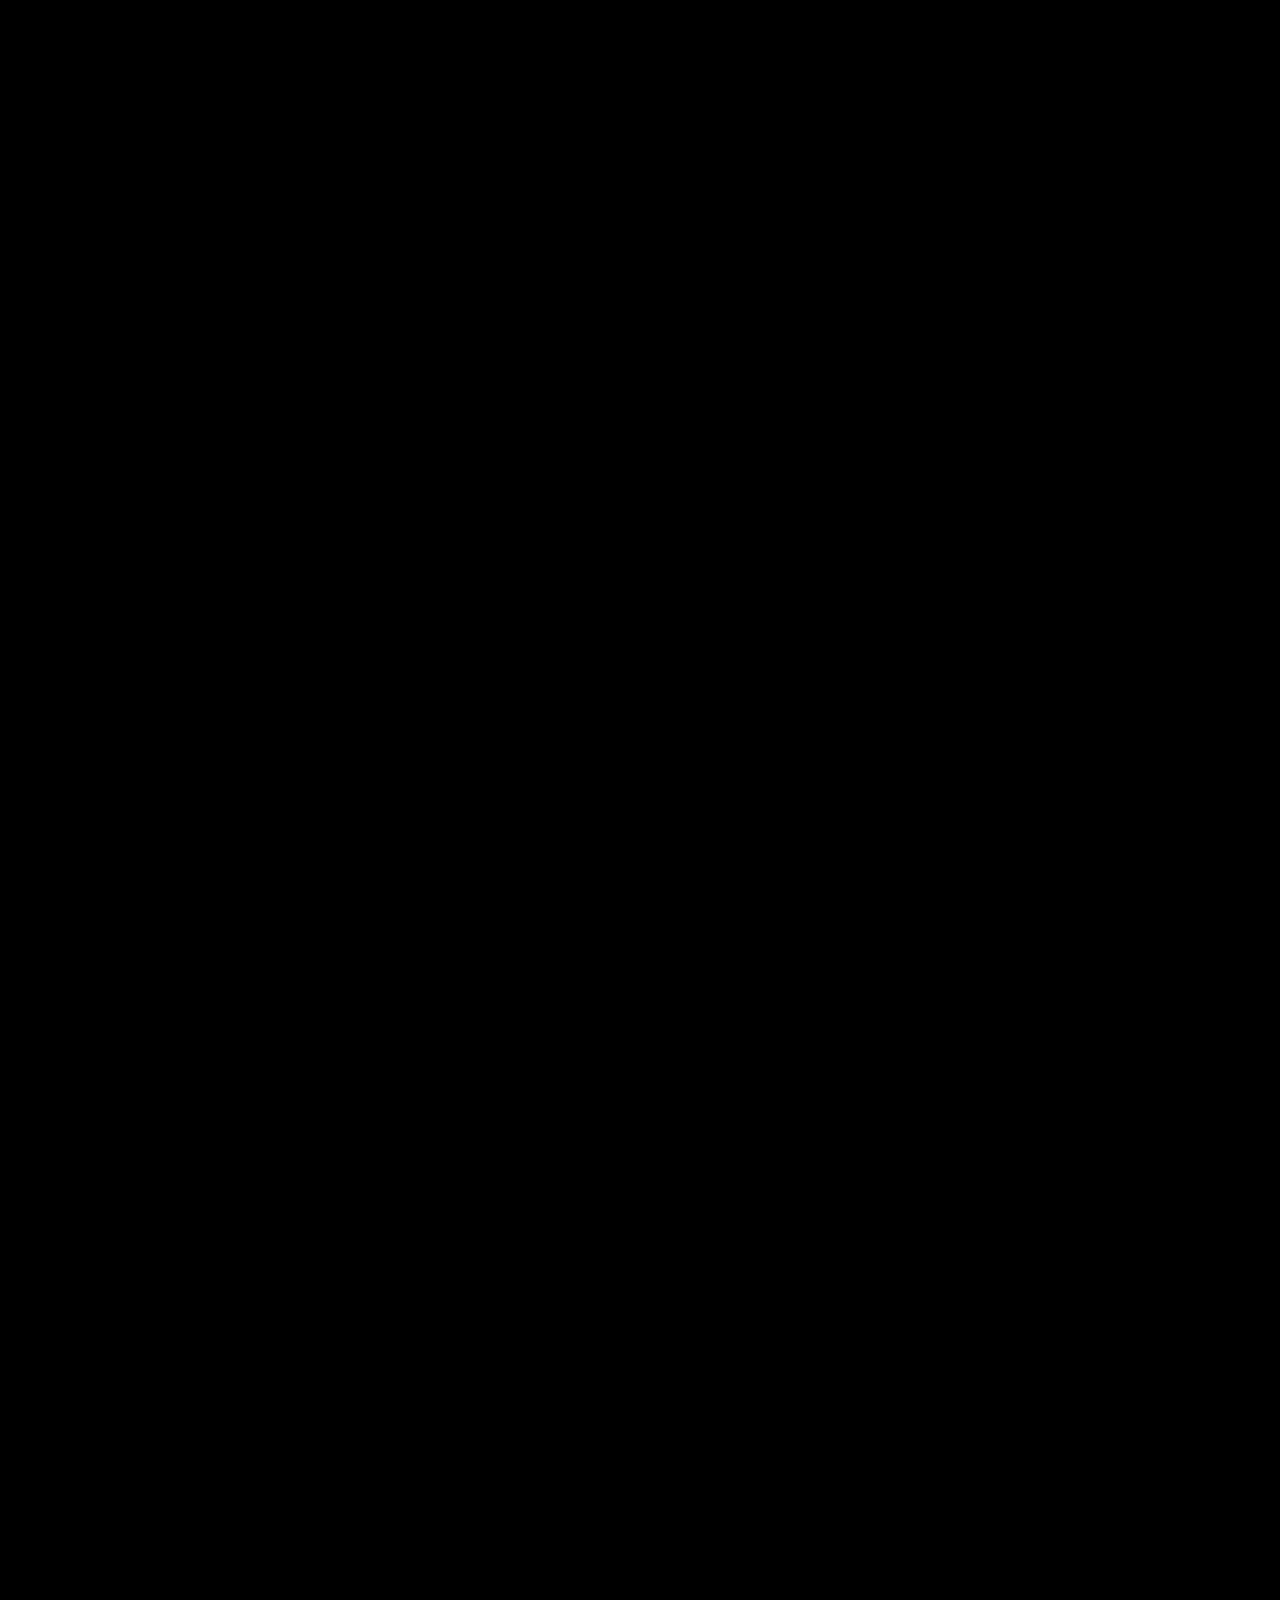
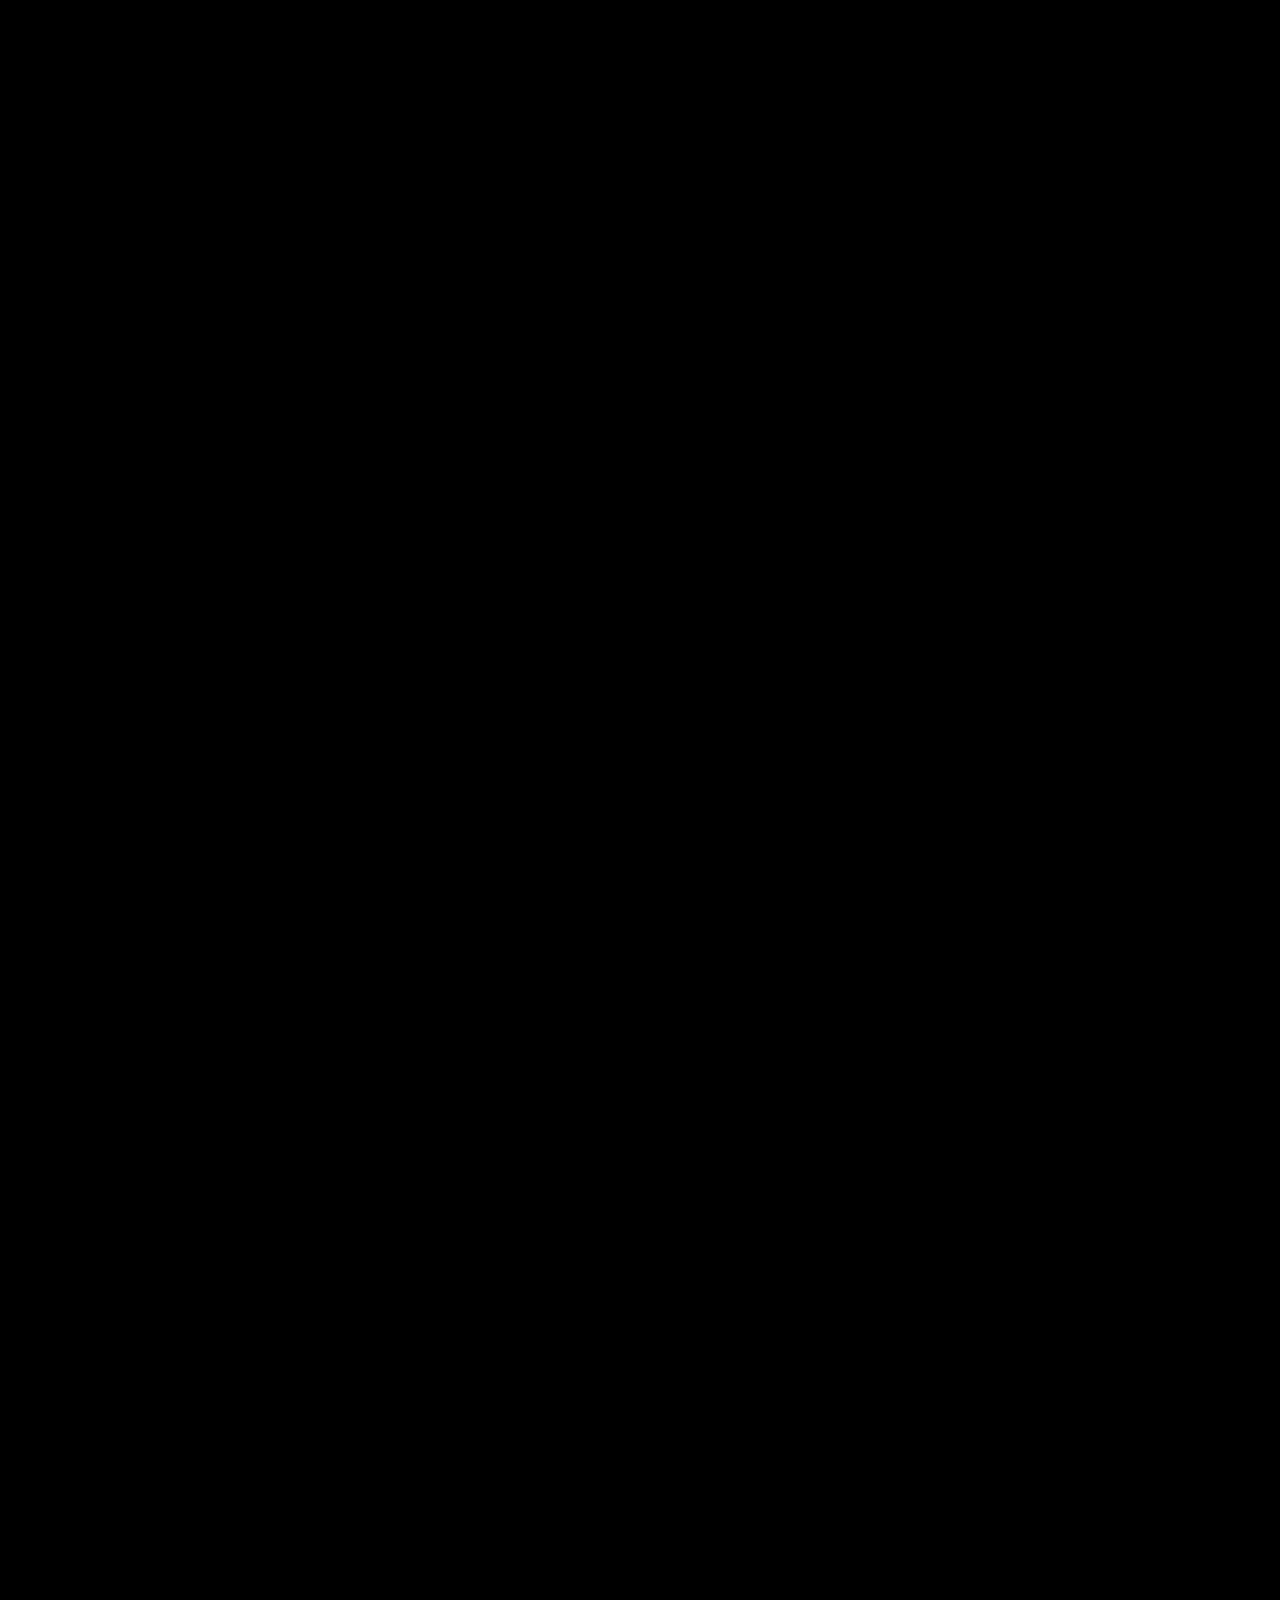
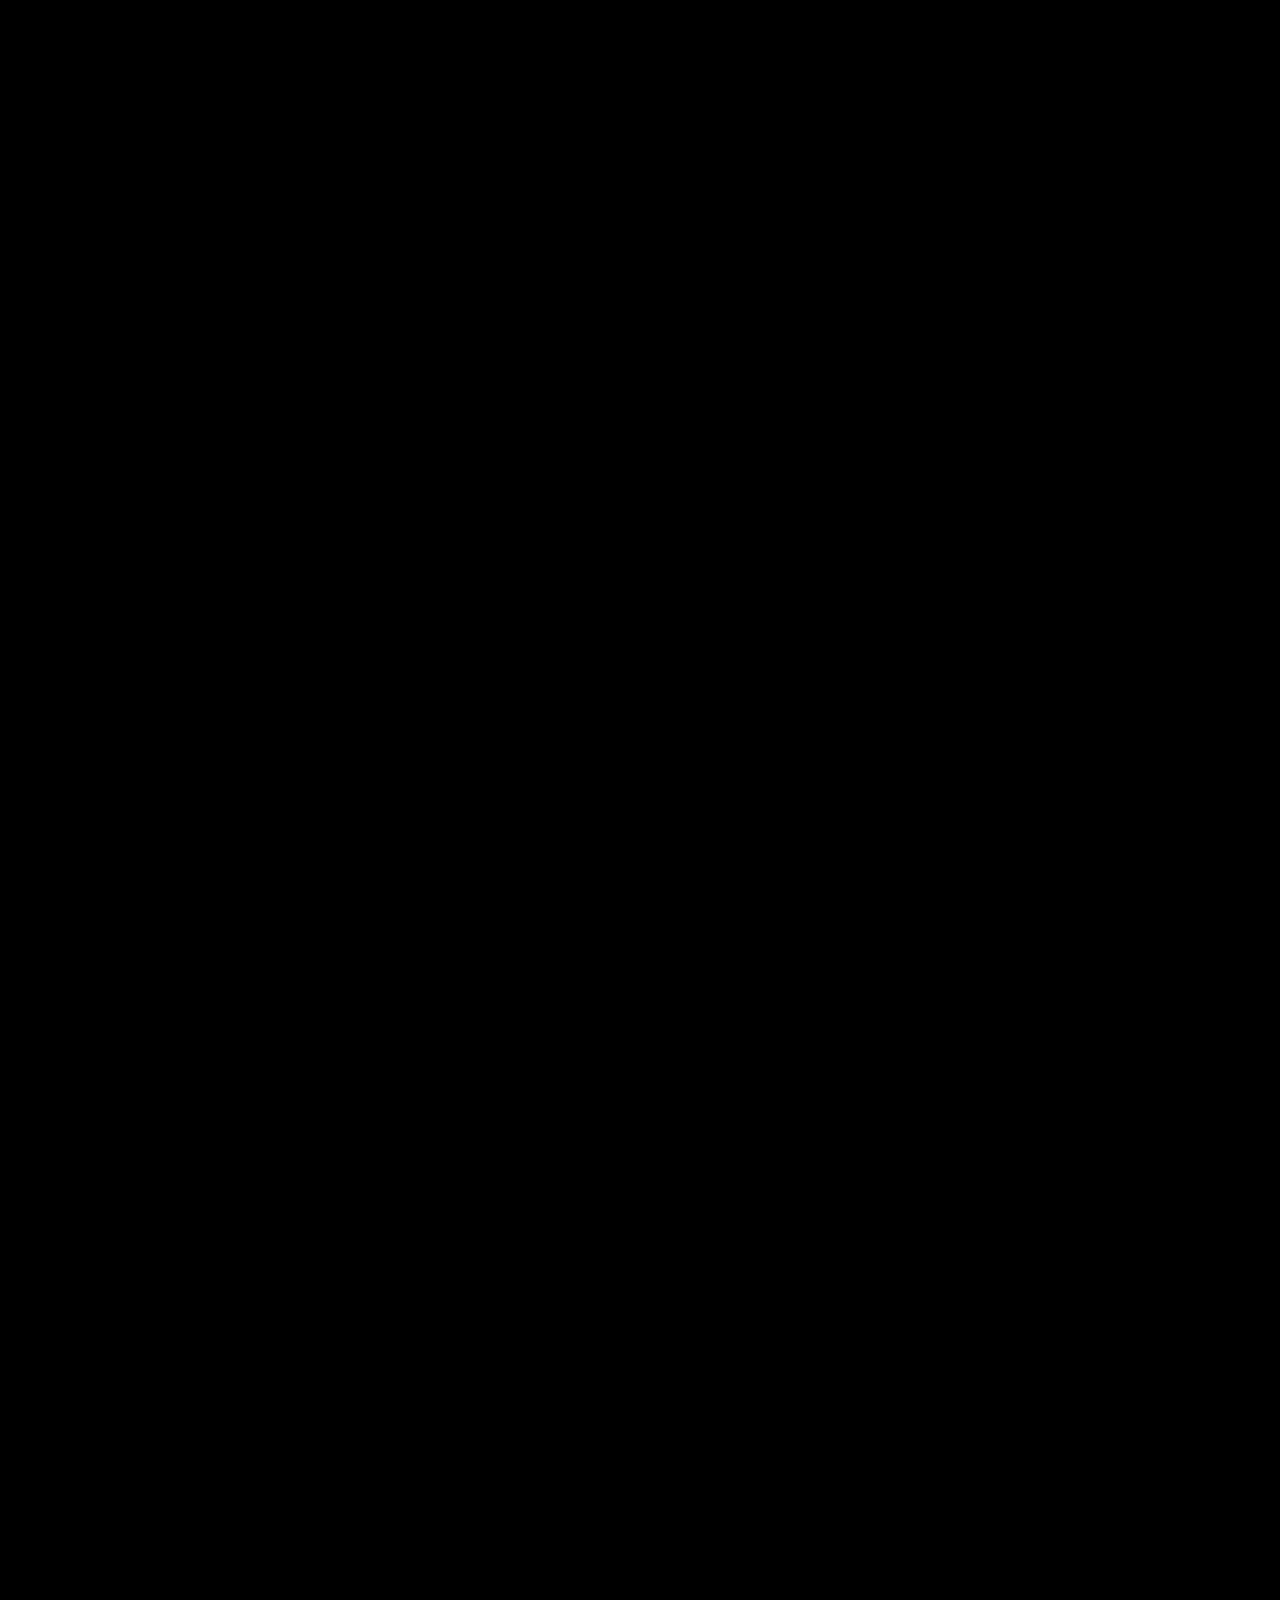
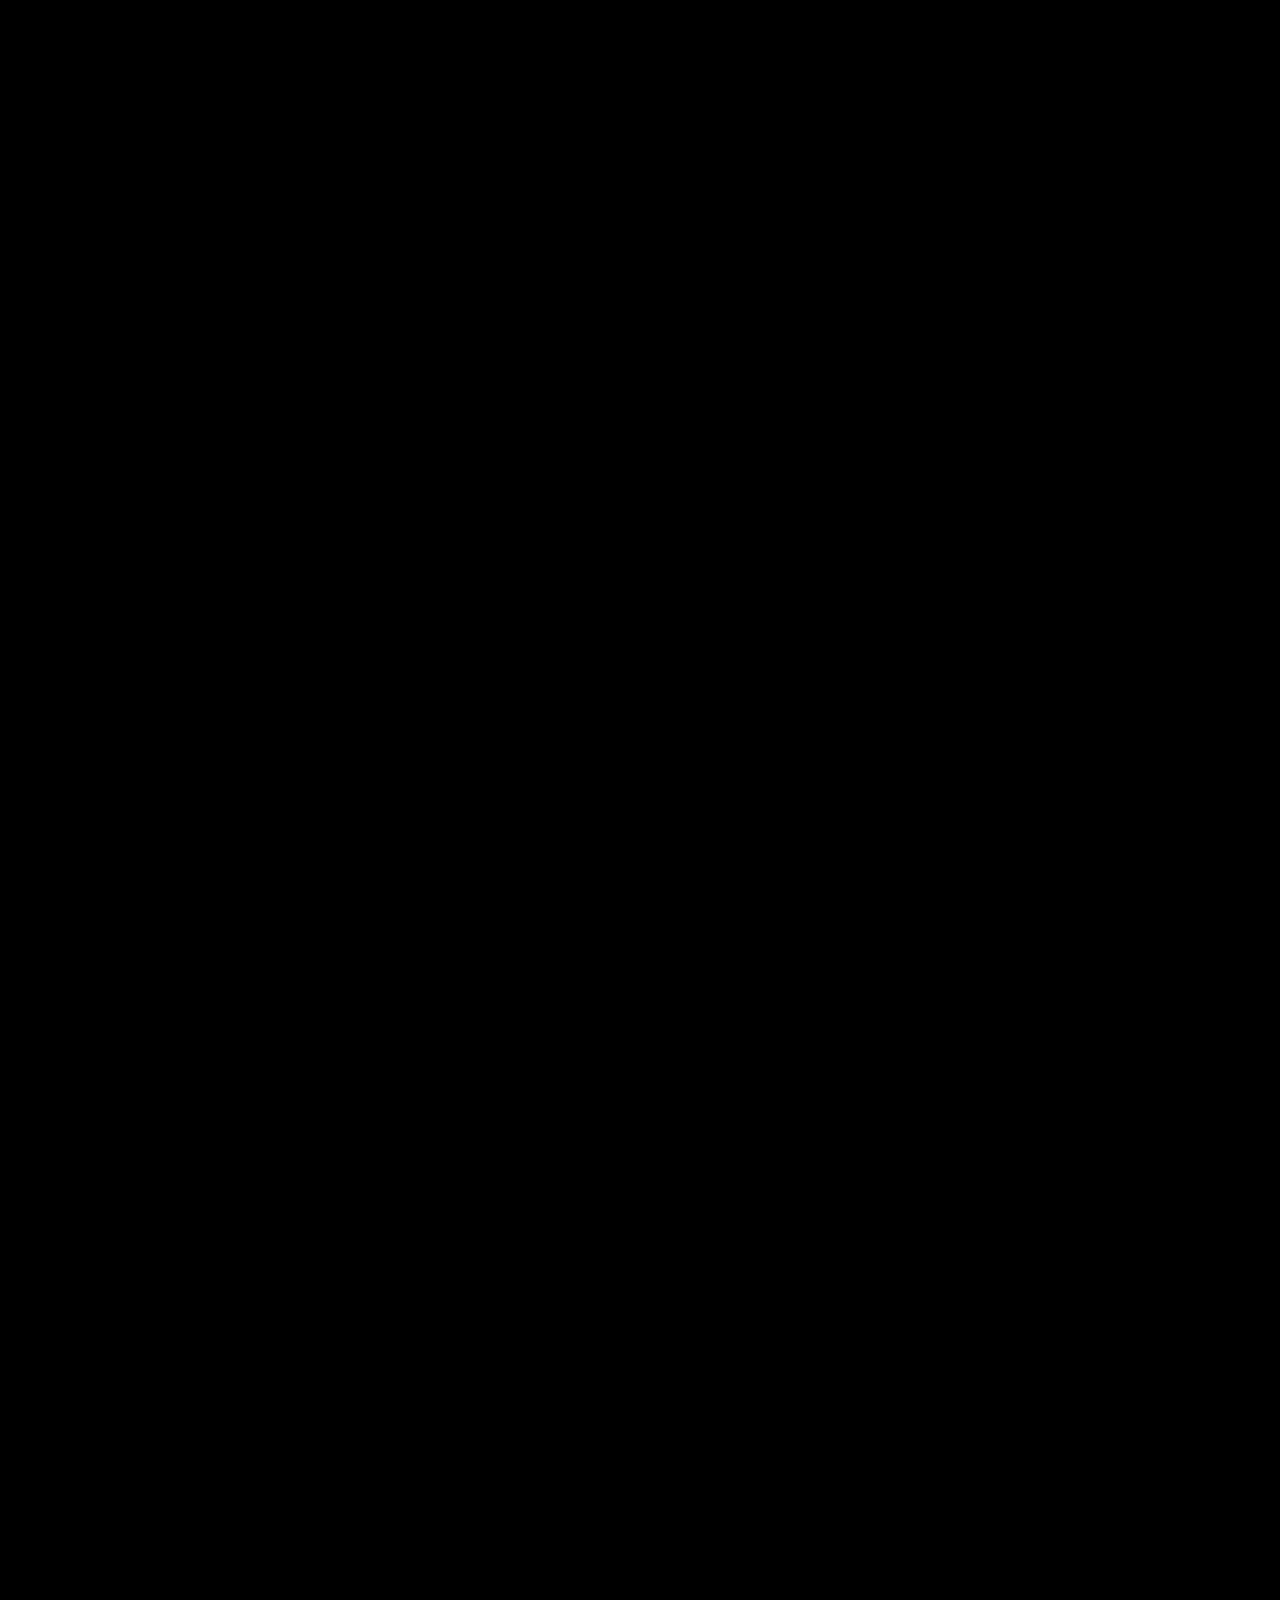
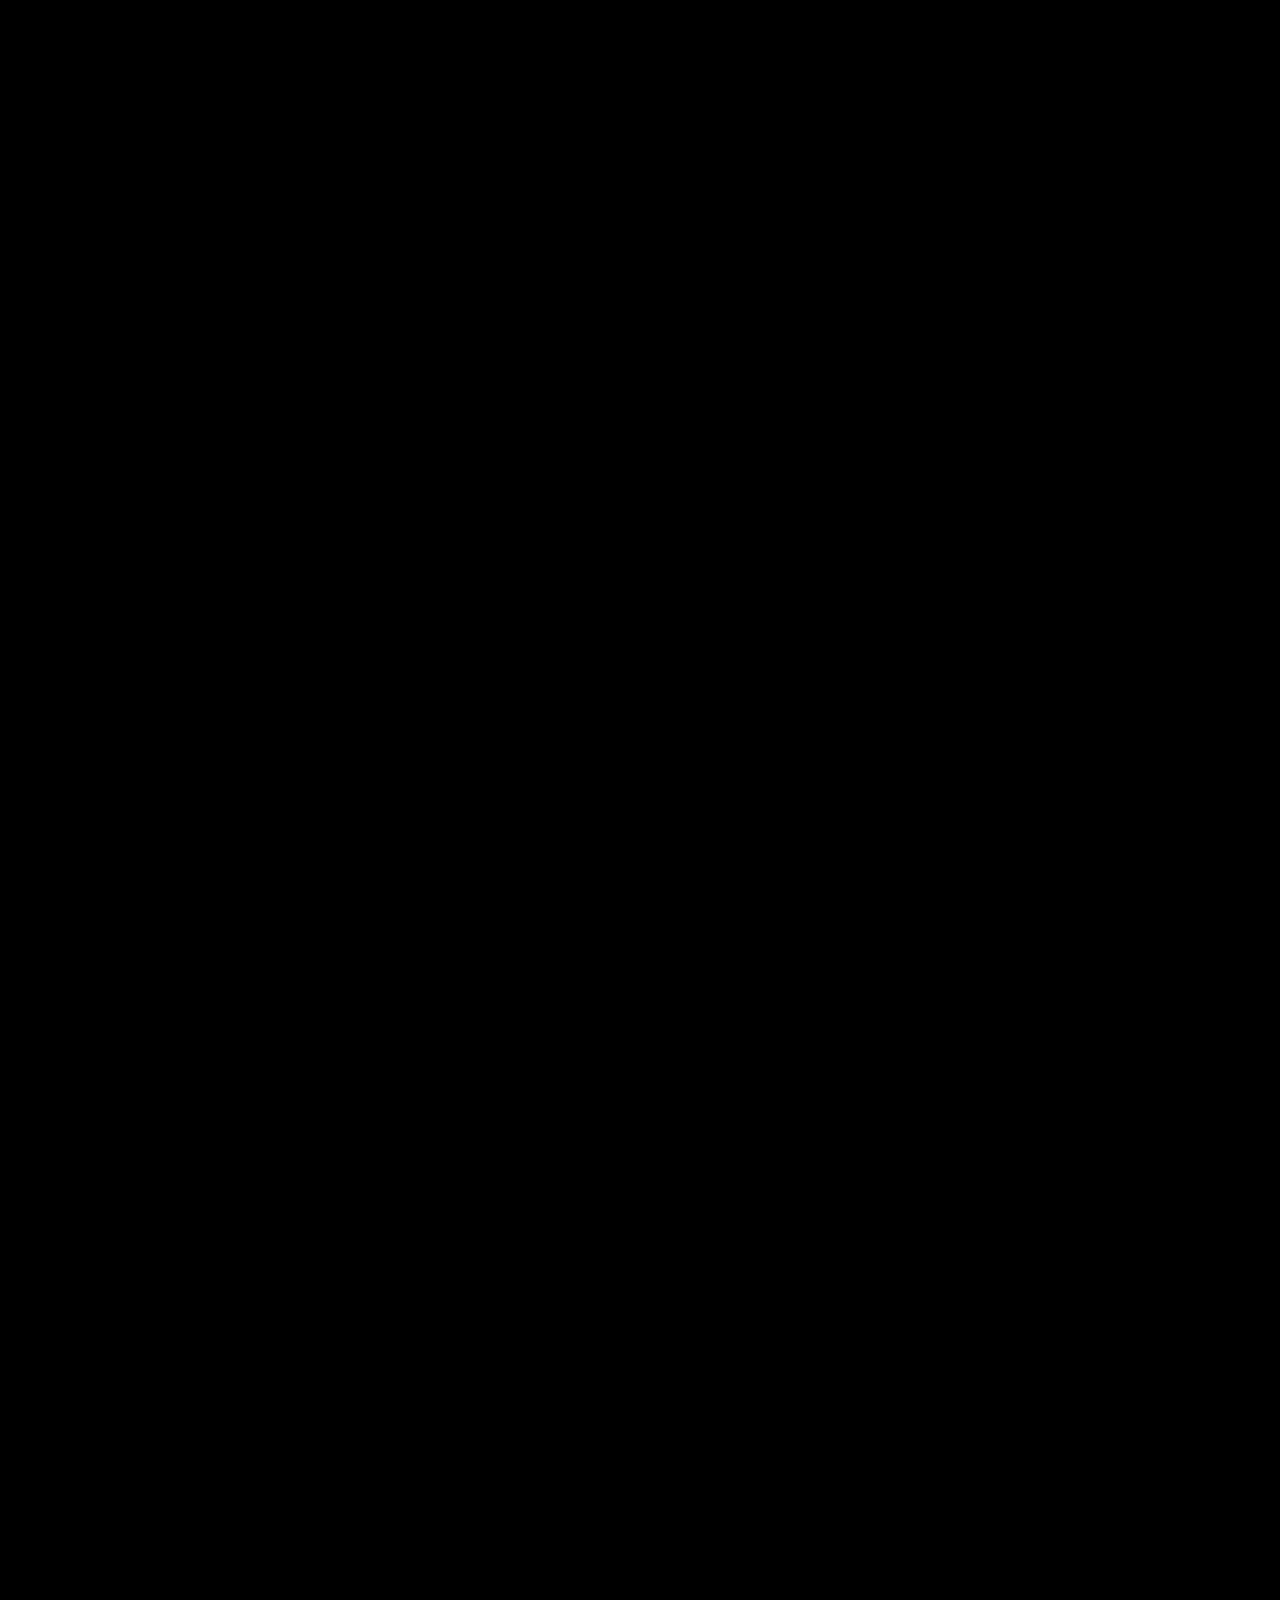
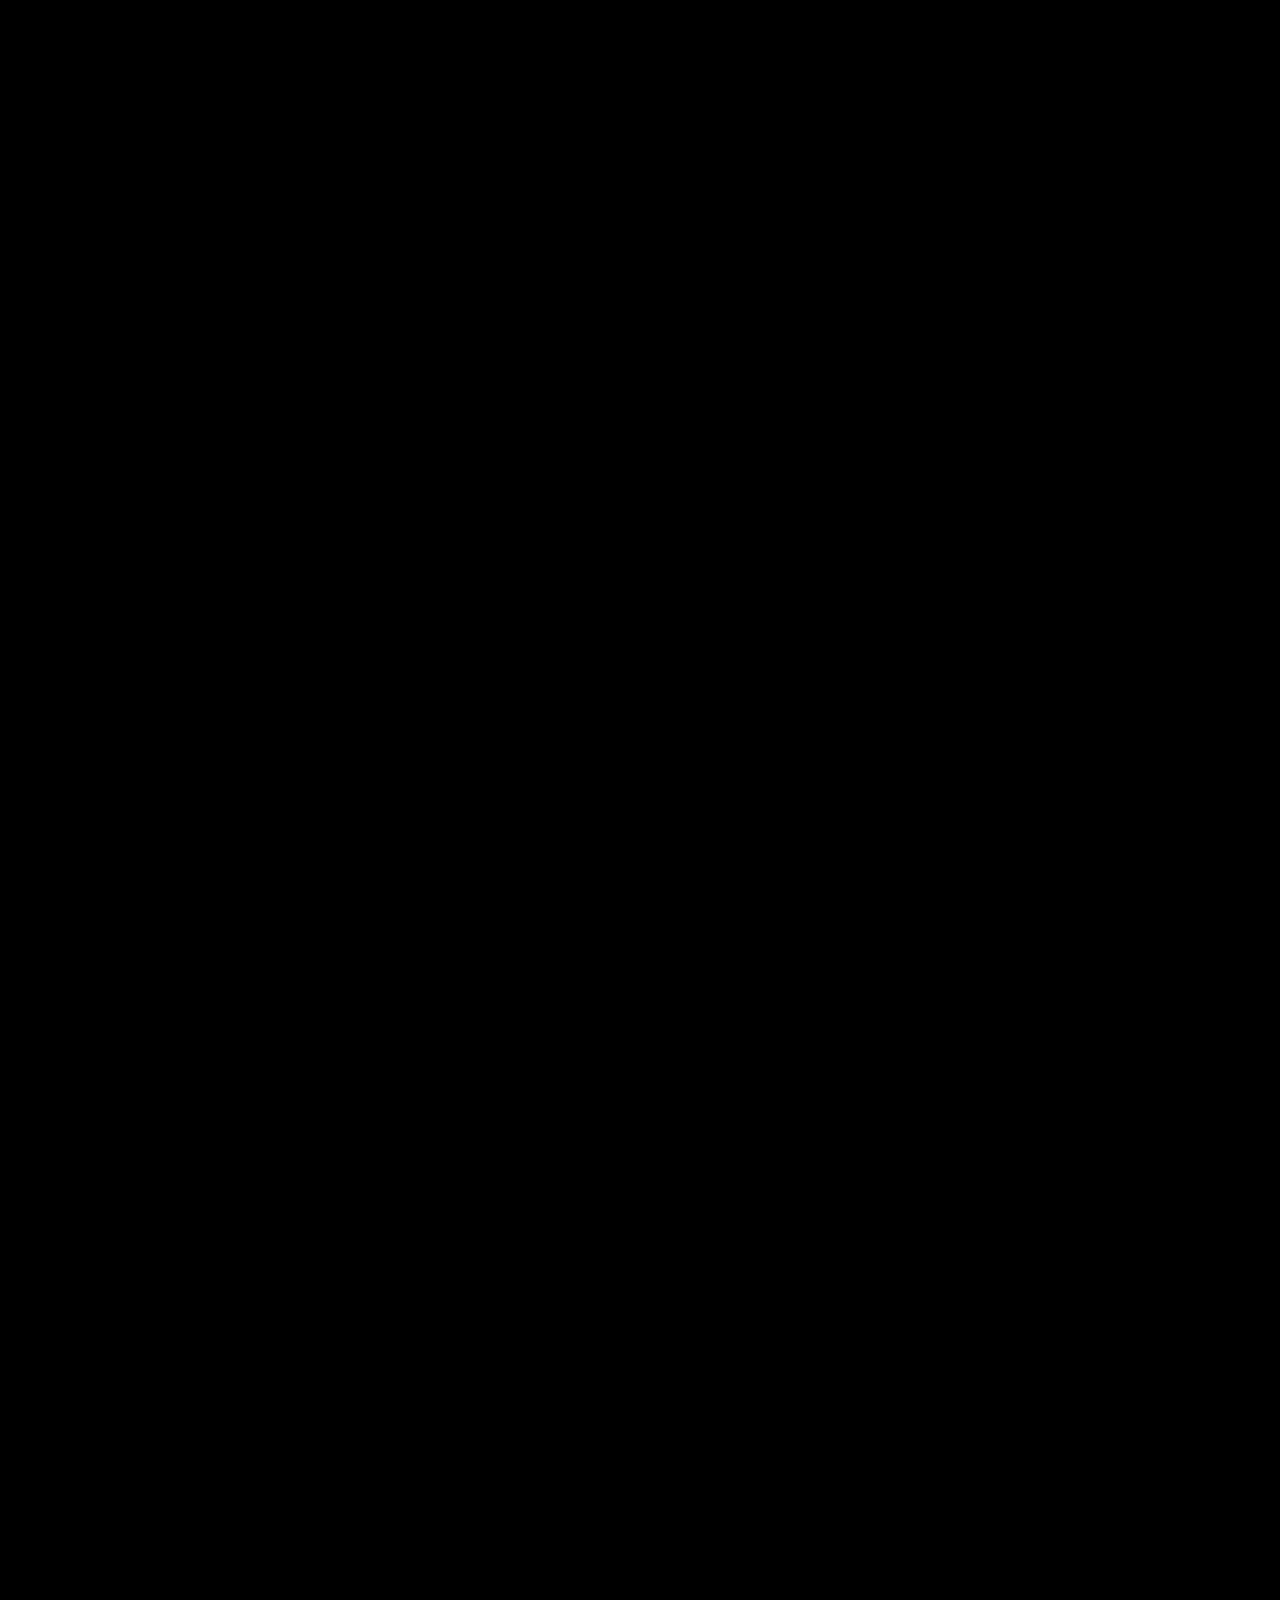
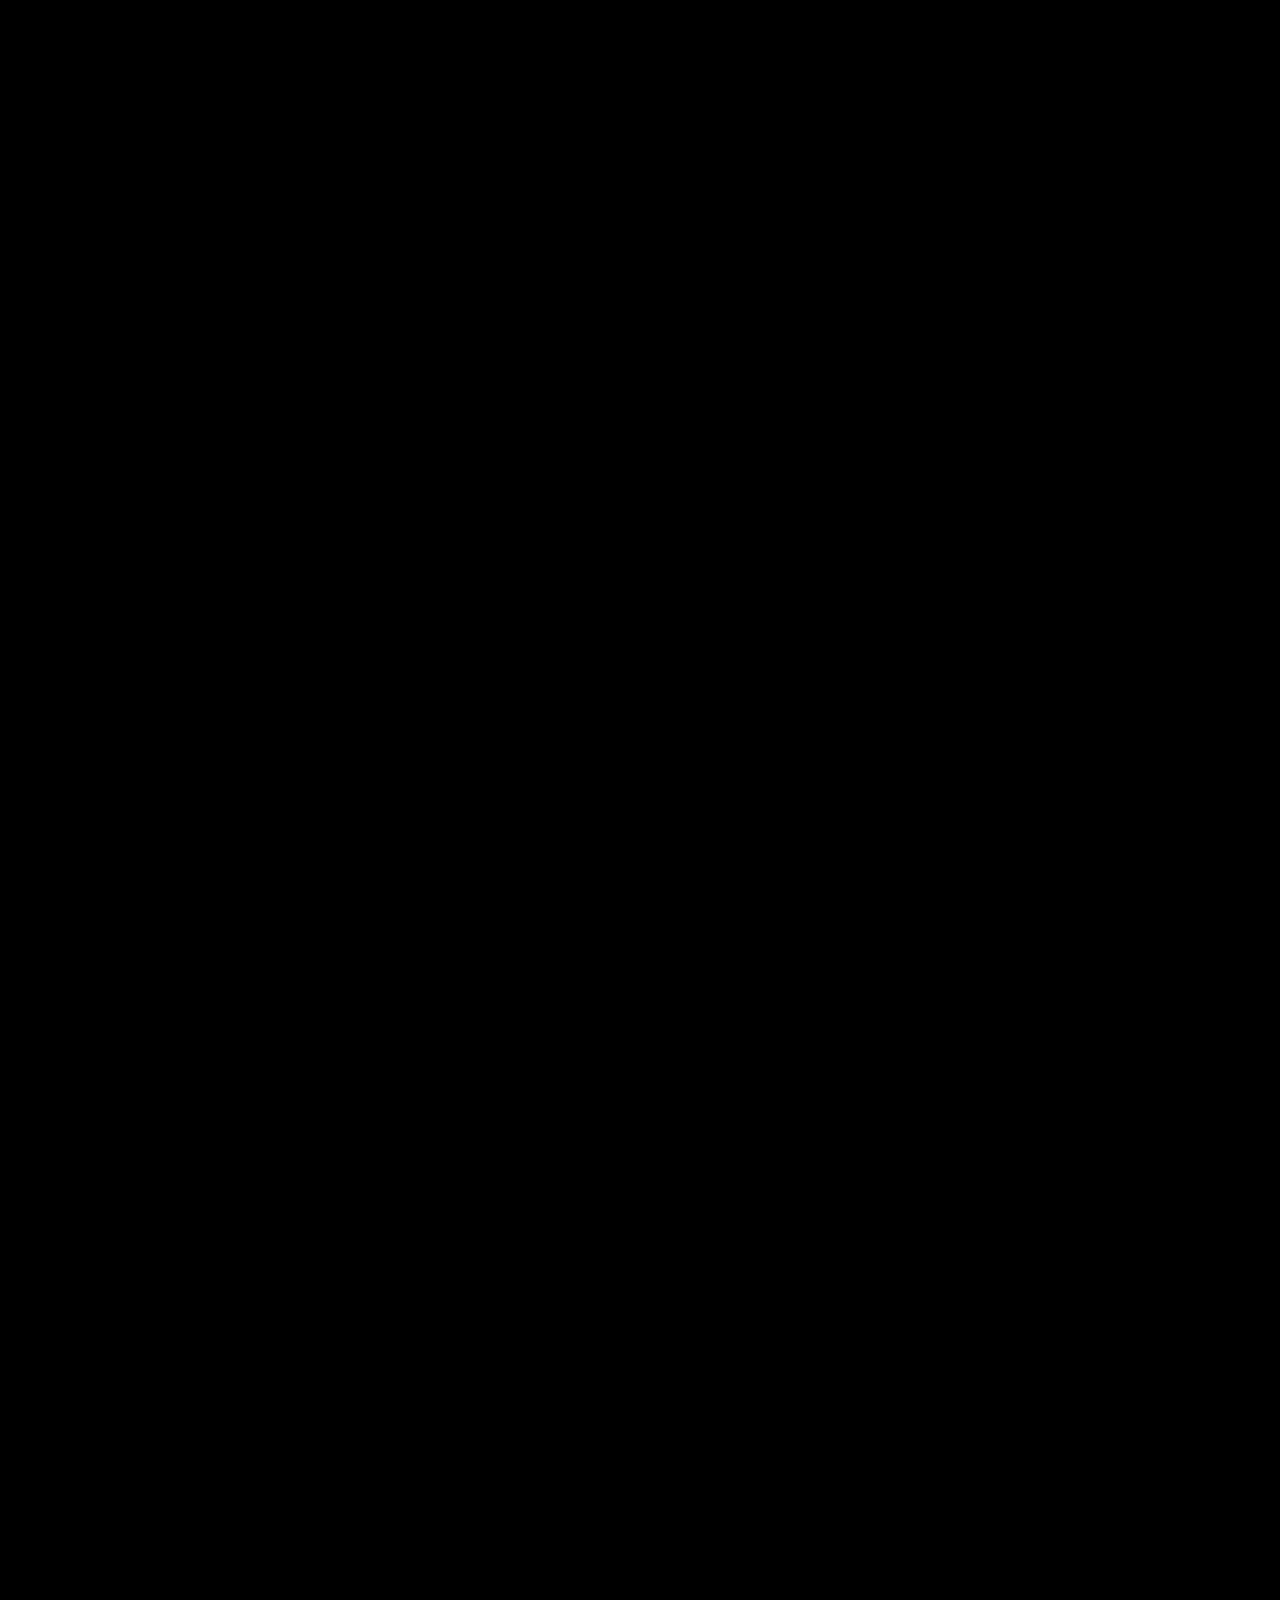
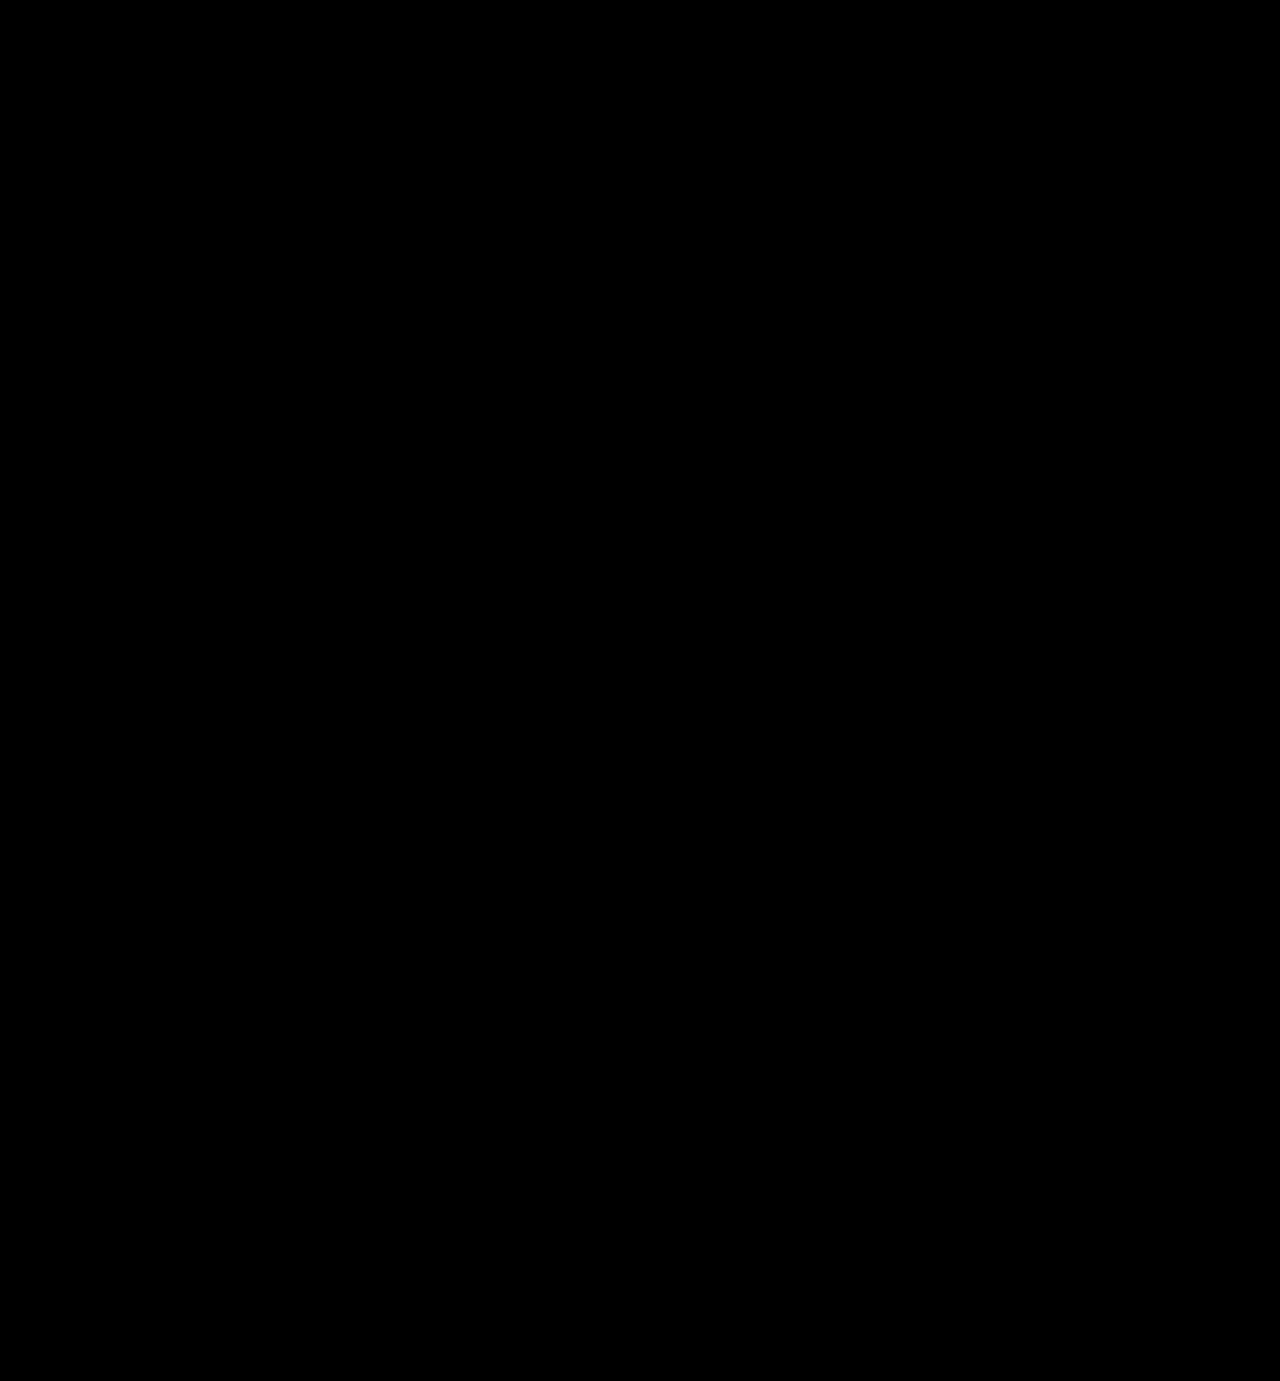
==== commit 4a8e9467: "Filter portfolio by contributions, add film and refine navigation" ====
--- a/index.html
+++ b/index.html
@@ -1 +1 @@
-<!DOCTYPE html><!-- Handled by Exflow.site --><html lang="en" data-wf-page="67192d0e297fe84fd88da403" data-wf-site="67192d0e297fe84fd88da3f6"><head><meta charset="utf-8"/><link href="https://cdn.prod.website-files.com" rel="preconnect" /><title>Igor Kokot - Portfolio</title><meta content="Hello and welcome to my portfolio!‍ I&#x27;m a specialist in audio post-production. I produce, mix, and master songs across a variety of genres. I also compose original soundtracks for films." name="description"/><meta content="width=device-width, initial-scale=1" name="viewport"/><link href="css/igor-kokot-d1cfc3.webflow.shared.1a5e67902.css" rel="stylesheet" type="text/css"  /><link href="https://fonts.googleapis.com" rel="preconnect"/><link href="https://fonts.gstatic.com" rel="preconnect" /><script src="https://ajax.googleapis.com/ajax/libs/webfont/1.6.26/webfont.js" type="text/javascript"></script><script type="text/javascript">WebFont.load({  google: {    families: ["Inconsolata:400,700","Playfair Display:300,400,500,600,700"]  }});</script><script type="text/javascript">!function(o,c){var n=c.documentElement,t=" w-mod-";n.className+=t+"js",("ontouchstart"in o||o.DocumentTouch&&c instanceof DocumentTouch)&&(n.className+=t+"touch")}(window,document);</script><link rel="icon" href="data:,"/><link href="css/portfolio-filters.css" rel="stylesheet"/><link href="css/site-adjustments.css?v=10" rel="stylesheet"/><link rel="alternate" hreflang="en" href="https://igorkokot.eu/"/><link rel="alternate" hreflang="pl" href="https://igorkokot.eu/pl.html"/></head><body id="top" data-w-id="67192d0e297fe84fd88da408" style="opacity:0" class="body"><div data-animation="default" data-collapse="medium" data-duration="400" data-easing="ease" data-easing2="ease" role="banner" class="navbar w-nav"><div class="navbar-container w-container"><a class="language-switch" href="pl.html" lang="pl" hreflang="pl" aria-label="Zmień język na polski"><svg viewBox="0 0 24 24" width="18" height="18" fill="none" stroke="currentColor" stroke-width="1.5" aria-hidden="true"><circle cx="12" cy="12" r="9"/><ellipse cx="12" cy="12" rx="4" ry="9"/><path d="M3 12h18M5 7h14M5 17h14"/></svg><span>PL</span></a><a href="#top" class="igor-kokot---logo" aria-label="Igor Kokot - back to top">Igor Kokot</a><nav role="navigation" class="w-nav-menu"><a href="#top" class="w-nav-link">About Me</a><a href="#portfolio" class="w-nav-link">Portfolio</a><a href="#contact" class="w-nav-link">Contact</a></nav><div class="w-nav-button"><div class="w-icon-nav-menu"></div></div></div></div><section class="about-me"><div class="w-layout-blockcontainer about-me-container w-container"><h1 class="about-me-heading">About me</h1><div class="div-block-2"><div><p class="about-me-paragraph about-me-paragraph---start">I’m a multimedia artist with hands-on experience in audio and video production and post-production.</p><p class="about-me-paragraph">Audio / Podcast / Film<br/>- voice editing and clean-up<br/>- dialogue editing<br/>- audio post-production<br/>- podcast production (recording, editing, delivery)<br/>- film audio production and post-production (recording, editing, delivery)<br/>- sound design<br/>‍<br/>Music:<br/>- original music composition<br/>- film scoring<br/>- mixing<br/>- mastering<br/><br/>Video:<br/>- video editing<br/>- color correction &amp; color grading<br/>- basic motion graphics (titles, lower thirds, simple animations)<br/>- visual clean-up<br/>- video optimization and delivery<br/></p></div><div id="w-node-_9e3787a9-dc11-f78b-b3e2-27c72f767728-d88da403"><p class="about-me-paragraph">‍<br/></p><img src="images/693aeb5ee39fb813d2329837_cv-20foto-20cropped-20-3-20-201-20-1-.jpg" loading="lazy" width="300" height="300" alt="" srcset="images/693aeb5ee39fb813d2329837_cv-20foto-20cropped-20-3-20-201-20-1-p-500.jpg 500w, images/693aeb5ee39fb813d2329837_cv-20foto-20cropped-20-3-20-201-20-1-p-800.jpg 800w, images/693aeb5ee39fb813d2329837_cv-20foto-20cropped-20-3-20-201-20-1-p-1080.jpg 1080w, images/693aeb5ee39fb813d2329837_cv-20foto-20cropped-20-3-20-201-20-1-.jpg 2000w" sizes="(max-width: 479px) 100vw, 300px" class="image-5"/></div></div></div></section><section class="contact-section" aria-label="Contact"><div id="intro-contact" class="form-block contact-card"><form id="intro-contact-form" name="intro-contact" action="https://formsubmit.co/contact@igorkokot.eu" method="post" class="form"><h2 class="project-title project-title-2">Contact me</h2><input type="hidden" name="_subject" value="New message from Igor Kokot portfolio"/><label for="intro-contact-email" class="field-label">Your email address</label><input class="text-field w-input" maxlength="256" name="email" autocomplete="email" type="email" id="intro-contact-email" required/><label for="intro-contact-message" class="field-label-2">Your message</label><textarea placeholder="How can I help you?" maxlength="5000" id="intro-contact-message" name="message" class="w-input" required></textarea><button type="submit" class="button w-button">Send message</button><p class="contact-direct">Or email me at <a href="mailto:contact@igorkokot.eu">contact@igorkokot.eu</a></p></form></div></section><div id="portfolio" class="footer-divider-two" tabindex="-1"></div><div class="portfolio-filters" hidden><p class="portfolio-filter-label" id="portfolio-filter-label">Filter by category</p><div class="portfolio-filter-buttons" role="group" aria-labelledby="portfolio-filter-label"></div><p class="portfolio-filter-status" role="status" aria-live="polite" aria-atomic="true"></p></div><section id="projects" class="section"><div class="w-layout-blockcontainer year-container portfolio-year w-container" data-year="2026" style="--year-color:#735323"><div class="left-div left-div-edit"><div id="w-node-_412bd122-8e4a-9230-6737-d31804db01ca-d88da403" class="div-block info"><p class="nag-wek">Movie</p><h2 class="project-title"><span>Wiatraczek</span></h2><p class="project-description">What I did: audio postproduction</p><span class="button w-button pending-project-link" aria-disabled="true">Click here to view on Drive</span></div><div class="div-block project-still"><img src="images/project-placeholder.svg" alt="Preview coming soon: Wiatraczek" loading="lazy" class="project-thumbnail"/></div><div id="w-node-_6939d859-3dfe-7bbf-40b6-54f11a6c8128-d88da403" class="div-block info"><p class="nag-wek">Movie</p><h2 class="project-title"><span>ECHO</span></h2><p class="project-description">What I did: sound on set, audio postproduction, music</p><span class="button w-button pending-project-link" aria-disabled="true">Click here to view on Drive</span></div><div class="div-block project-still"><img src="images/project-placeholder.svg" alt="Preview coming soon: ECHO" loading="lazy" class="project-thumbnail"/></div><div id="w-node-a6e782e3-ccdc-179c-a623-04663c6ff999-d88da403" class="div-block info"><p class="nag-wek">Movie</p><h2 class="project-title">Dwa Koła</h2><p class="project-description">What I did: audio postproduction, music<br/><br/><em>Won the Audience Award.</em></p><a data-w-id="a6e782e3-ccdc-179c-a623-04663c6ff9a1" href="https://www.youtube.com/watch?v=XHfcDgHnpXA" target="_blank" class="button w-button">Click here to view on YouTube</a></div><div class="div-block"><div class="project-video video-preview" data-video-id="XHfcDgHnpXA" data-video-title="Dwa Koła"><button class="video-play" type="button" aria-label="Play Dwa Koła"><img src="https://i.ytimg.com/vi/XHfcDgHnpXA/hqdefault.jpg" alt="Dwa Koła" loading="eager"/><span class="video-play-icon" aria-hidden="true">▶</span></button></div></div><div id="w-node-_6ae9220d-7662-b0cb-8b5b-7fba9b165333-d88da403" class="div-block info"><p class="nag-wek">Movie</p><h2 class="project-title"><span>Do siebie</span></h2><p class="project-description">What I did: audio postproduction, music</p><a data-w-id="6ae9220d-7662-b0cb-8b5b-7fba9b16533b" href="https://drive.proton.me/urls/W1H7B3ZVSG#Vdo3x4EtNsto" target="_blank" rel="noopener noreferrer" class="button w-button">Click here to view on Drive</a></div><div class="div-block project-still"><img src="images/do-siebie.png" alt="Do siebie" loading="lazy" class="project-thumbnail"/></div><div id="w-node-a30363bb-ede1-2a5d-73bb-401bb617bbf4-d88da403" class="div-block info"><p class="nag-wek">Movie</p><h2 class="project-title"><span>Korzenie</span></h2><p class="project-description">What I did: sound on set, audio postproduction</p><span class="button w-button pending-project-link" aria-disabled="true">Click here to view on Drive</span></div><div class="div-block project-still"><img src="images/project-placeholder.svg" alt="Preview coming soon: Korzenie" loading="lazy" class="project-thumbnail"/></div><div id="w-node-e3fb30b6-e49d-c8e6-45fb-4669dd427e00-d88da403" class="div-block info"><p class="nag-wek">Movie</p><h2 class="project-title"><span>Nocą</span></h2><p class="project-description">What I did: audio postproduction</p><span class="button w-button pending-project-link" aria-disabled="true">Click here to view on Drive</span></div><div class="div-block project-still"><img src="images/project-placeholder.svg" alt="Preview coming soon: Nocą" loading="lazy" class="project-thumbnail"/></div><div id="w-node-_581999e0-f374-9531-e94d-1580248cb1da-d88da403" class="div-block info"><p class="nag-wek">Music</p><h2 class="project-title">Warsztaty - Aranżacja muzyki elektronicznej</h2></div><div class="div-block project-still"><img src="images/warsztaty.png" alt="Warsztaty - Aranżacja muzyki elektronicznej" loading="lazy" class="project-thumbnail"/></div><div id="w-node-_7f3ef804-5c85-ce74-db09-b0914e0319cb-d88da403" class="div-block info"><p class="nag-wek">Music</p><h2 class="project-title">Sick7 - Warp &amp; Weft</h2><p class="project-description">What I did: Mastering</p><a data-w-id="7f3ef804-5c85-ce74-db09-b0914e0319d3" href="https://00effort.bandcamp.com/album/warp-weft" target="_blank" class="button w-button">Click here to view on Bandcamp</a></div><div class="div-block"><a href="https://00effort.bandcamp.com/album/warp-weft" target="_blank" rel="noopener noreferrer"><img src="images/sick7-warp-weft.jpg" alt="Sick7 - Warp &amp; Weft album cover" loading="lazy" class="image---pulse"/></a></div><div id="w-node-_74cb0df7-0991-9aa1-59d6-2bc92038c916-d88da403" class="div-block info"><p class="nag-wek">Podcast</p><h2 class="project-title"><span>Podcasts - WSKZ</span></h2><p class="project-description">What I did: production, audio postproduction</p><a data-w-id="74cb0df7-0991-9aa1-59d6-2bc92038c91e" href="https://open.spotify.com/show/6eXE2UHcgZveNpxArWkeVa" target="_blank" class="button w-button">Click here to view on Spotify</a></div><div class="div-block"><img src="images/screenshot-202026-05-07-20210239.png" loading="lazy" sizes="(max-width: 767px) 100vw, (max-width: 991px) 728px, 940px" srcset="images/screenshot-202026-05-07-20210239-p-500.png 500w, images/screenshot-202026-05-07-20210239-p-800.png 800w, images/screenshot-202026-05-07-20210239-p-1080.png 1080w, images/screenshot-202026-05-07-20210239-p-1600.png 1600w, images/screenshot-202026-05-07-20210239-p-2000.png 2000w, images/screenshot-202026-05-07-20210239.png 2118w" alt="" class="image---pulse"/></div></div><div class="container-4"><h1 class="year-heading">2026</h1></div></div><div class="w-layout-blockcontainer year-container portfolio-year w-container" data-year="2025" style="--year-color:#25263e"><div class="left-div left-div-edit"><div id="w-node-ea1c61e1-5dc2-9f26-3bc1-396f07eb149e-d88da403" class="div-block info"><p class="nag-wek">Movie</p><h2 class="project-title"><span>Oni</span></h2><p class="project-description">What I did: audio postproduction</p><span class="button w-button pending-project-link" aria-disabled="true">Click here to view on Drive</span></div><div class="div-block project-still"><img src="images/project-placeholder.svg" alt="Preview coming soon: Oni" loading="lazy" class="project-thumbnail"/></div><div id="w-node-ca3de729-9c0a-2008-6f1d-f4f7828d2b92-d88da403" class="div-block info"><p class="nag-wek">Movie</p><h2 class="project-title"><span>Skrawki</span></h2><p class="project-description">What I did: audio postproduction, music</p><a data-w-id="ca3de729-9c0a-2008-6f1d-f4f7828d2b9a" href="https://open.spotify.com/show/6eXE2UHcgZveNpxArWkeVa" target="_blank" class="button w-button">Click here to view on Spotify</a></div><div class="div-block project-still"><img src="images/project-placeholder.svg" alt="Preview coming soon: Skrawki" loading="lazy" class="project-thumbnail"/></div><div id="w-node-deab0d5b-c186-9974-3771-cc6eda0de40d-d88da403" class="div-block info"><p class="nag-wek">Movie</p><h2 class="project-title"><span>404</span></h2><p class="project-description">What I did: music, audio postproduction<br/>‍<br/><em>Nominated for the best music award.</em></p><a data-w-id="deab0d5b-c186-9974-3771-cc6eda0de415" href="https://www.youtube.com/watch?v=uYVs8fYkR0s" target="_blank" class="button w-button">Click here to view on YouTube</a></div><div class="div-block"><div class="project-video video-preview" data-video-id="uYVs8fYkR0s" data-video-title="404"><button class="video-play" type="button" aria-label="Play 404"><img src="https://i.ytimg.com/vi/uYVs8fYkR0s/hqdefault.jpg" alt="404" loading="eager"/><span class="video-play-icon" aria-hidden="true">▶</span></button></div></div><div id="w-node-fed3985a-dd51-9508-6fd1-f377df5b4797-d88da403" class="div-block info"><p class="nag-wek">Video</p><h2 class="project-title"><span>SEMCON</span></h2><p class="project-description">What I did: sound design, voiceover postproduction, mix, master</p><a data-w-id="fed3985a-dd51-9508-6fd1-f377df5b47a0" href="https://drive.proton.me/urls/AW2764W5KG#crGHTm4Gtfd8" target="_blank" class="button w-button">Click to view on Drive</a></div><div class="div-block"><img src="images/still-202026-05-07-20204528_1.1.1-20-1-.jpg" loading="lazy" sizes="(max-width: 767px) 100vw, (max-width: 991px) 728px, 940px" srcset="images/still-202026-05-07-20204528_1.1.1-20-1-p-500.jpg 500w, images/still-202026-05-07-20204528_1.1.1-20-1-p-800.jpg 800w, images/still-202026-05-07-20204528_1.1.1-20-1-p-1080.jpg 1080w, images/still-202026-05-07-20204528_1.1.1-20-1-.jpg 1920w" alt="" class="image---pulse"/></div><div id="w-node-a4c99cb2-f72b-a45a-79e8-18bfd116a746-d88da403" class="div-block info"><p class="nag-wek">Music</p><h2 class="project-title"><span>H</span>uxwell - Last Christmas</h2><p class="project-description">What I did: production, mix, mastering</p><a data-w-id="a4c99cb2-f72b-a45a-79e8-18bfd116a74f" href="https://www.youtube.com/watch?v=oO7hASGSvhw" target="_blank" class="button w-button">Click here to view on YouTube</a></div><div class="div-block"><div class="project-video video-preview" data-video-id="oO7hASGSvhw" data-video-title="Huxwell - Last Christmas"><button class="video-play" type="button" aria-label="Play Huxwell - Last Christmas"><img src="https://i.ytimg.com/vi/oO7hASGSvhw/hqdefault.jpg" alt="Huxwell - Last Christmas" loading="eager"/><span class="video-play-icon" aria-hidden="true">▶</span></button></div></div><div id="w-node-_09ee0c4c-b18a-713e-4696-b6711c6c35d2-d88da403" class="div-block info"><p class="nag-wek">Music</p><h2 class="project-title"><span>H</span>uxwell - Lost In Here</h2><p class="project-description">What I did: production, mix, mastering, artwork</p><a data-w-id="09ee0c4c-b18a-713e-4696-b6711c6c35db" href="https://www.youtube.com/watch?v=qL0ojyuq1Vc" target="_blank" class="button w-button">Click here to view on YouTube</a></div><div class="div-block"><div class="project-video video-preview" data-video-id="qL0ojyuq1Vc" data-video-title="Huxwell - Lost In Here"><button class="video-play" type="button" aria-label="Play Huxwell - Lost In Here"><img src="https://i.ytimg.com/vi/qL0ojyuq1Vc/hqdefault.jpg" alt="Huxwell - Lost In Here" loading="eager"/><span class="video-play-icon" aria-hidden="true">▶</span></button></div></div><div id="w-node-efd4b138-6639-012a-f0ea-05738ab576e8-d88da403" class="div-block info"><p class="nag-wek">Video</p><h2 class="project-title"><span>Aglica Trio - live at NFM</span></h2><p class="project-description">What I did: audio postproduction</p><a data-w-id="efd4b138-6639-012a-f0ea-05738ab576f1" href="https://youtu.be/w0KKgTLiX2Y?si=zsha2B6-mEk-nF6f" target="_blank" class="button w-button">Click here to view on YouTube (Part I)</a><a data-w-id="c737fef8-edb6-7aa9-8488-e3bf4e10b9b6" href="https://youtu.be/B-RJX4PXh5Y?si=YZRa1dwvtHg_YeGK" target="_blank" class="button w-button">Click here to view on YouTube (Part II)</a><a data-w-id="b923b546-3c82-9c6f-7898-e164c0d7d1a8" href="https://youtu.be/PB2xrZtWSZg?si=LdnaQkRDQuKPKrLu" target="_blank" class="button w-button">Click here to view on YouTube (Part III)</a><a data-w-id="913369d6-f5bb-d0d6-8eea-88c123ad431a" href="https://youtu.be/2ixrPK6a4EM?si=_W8vkKKc-_jfgQBp" target="_blank" class="button w-button">Click here to view on YouTube (Part IV)</a><a data-w-id="d9370d33-5954-a1f1-4d03-feff6a0d74e5" href="https://youtu.be/w9gWhPa9Tc0?si=kLdPiBPo8LTCvaCb" target="_blank" class="button w-button">Click here to view on YouTube (Part V)</a><a data-w-id="54f5cd99-6c7f-2bd6-1dd7-5dd13e8d233a" href="https://youtu.be/GkqY_xUFcZ4?si=jstJ9TaAFxUFj7Xe" target="_blank" class="button w-button">Click here to view on YouTube (Part VI)</a><a data-w-id="dbf823d9-a20b-8b2b-1516-197d0daec7b2" href="https://youtu.be/VCoe5lKoVCA?si=orBO7Jjg_LK-JfEC" target="_blank" class="button w-button">Click here to view on YouTube (Part VII)</a><a data-w-id="6ccf0f26-a2f6-f2ab-d25d-a1ca1f386678" href="https://youtu.be/hUp0iJSf9IA?si=qtUjqmBNnZGW-rUf" target="_blank" class="button w-button">Click here to view on YouTube (Part VIII)</a></div><div class="div-block"><div class="project-video video-preview" data-video-id="w0KKgTLiX2Y" data-video-title="Aglica Trio - live at NFM"><button class="video-play" type="button" aria-label="Play Aglica Trio - live at NFM"><img src="https://i.ytimg.com/vi/w0KKgTLiX2Y/hqdefault.jpg" alt="Aglica Trio - live at NFM" loading="eager"/><span class="video-play-icon" aria-hidden="true">▶</span></button></div></div><div id="w-node-e52476c3-0421-0e94-aa9b-9aa75360f48e-d88da403" class="div-block info"><p class="nag-wek">Movie</p><h2 class="project-title"><span>Splin</span></h2><p class="project-description">What I did: sound on set</p><a data-w-id="e52476c3-0421-0e94-aa9b-9aa75360f497" href="https://www.youtube.com/watch?v=KxccLhaRjls" target="_blank" class="button w-button">Click here to view on YouTube</a></div><div class="div-block"><div class="project-video video-preview" data-video-id="KxccLhaRjls" data-video-title="Splin"><button class="video-play" type="button" aria-label="Play Splin"><img src="https://i.ytimg.com/vi/KxccLhaRjls/hqdefault.jpg" alt="Splin" loading="eager"/><span class="video-play-icon" aria-hidden="true">▶</span></button></div></div><div id="w-node-_66c87c21-56d1-9cb5-d3f3-91d501ad5906-d88da403" class="div-block info"><p class="nag-wek">Movie</p><h2 class="project-title"><span>Pulse</span></h2><p class="project-description">What I did: music</p><a data-w-id="66c87c21-56d1-9cb5-d3f3-91d501ad590e" href="https://drive.proton.me/urls/1JDGHHZ51M#6w4yOADOofR1" target="_blank" class="button w-button">Click here to view on Drive</a></div><div class="div-block"><img src="images/pulse_web.jpg" loading="lazy" alt="" class="image---pulse"/></div><div id="w-node-_71981c1f-ea49-e0d5-0532-968a7920de36-d88da403" class="div-block"><p class="nag-wek">Video</p><h2 class="project-title">Oniszczuk &amp; Associates</h2><p class="project-description">What I did: editing</p><a data-w-id="b99fa287-8e36-5e2d-b4d1-7f7f27e13256" href="https://www.youtube.com/watch?v=BINxgQZBHAo" target="_blank" class="button w-button">Click here to view on YouTube</a></div><div class="div-block"><div class="project-video video-preview" data-video-id="BINxgQZBHAo" data-video-title="Oniszczuk &amp; Associates"><button class="video-play" type="button" aria-label="Play Oniszczuk &amp; Associates"><img src="https://i.ytimg.com/vi/BINxgQZBHAo/hqdefault.jpg" alt="Oniszczuk &amp; Associates" loading="eager"/><span class="video-play-icon" aria-hidden="true">▶</span></button></div></div><div id="w-node-c5bdb3b2-bf06-be98-1017-32a21266dc70-d88da403" class="div-block"><p class="nag-wek">Video</p><h2 class="project-title">Oniszczuk &amp; Associates</h2><p class="project-description">What I did: editing</p><a data-w-id="ce604030-d6ae-1f99-c0e8-45c90d15448c" href="https://www.instagram.com/reel/DFpW0TWteau/" target="_blank" class="button w-button">Click here to view on Instagram</a></div><div class="div-block"><img src="images/screenshot-202026-05-07-20212617.png" loading="lazy" sizes="(max-width: 633px) 100vw, 633px" srcset="images/screenshot-202026-05-07-20212617-p-500.png 500w, images/screenshot-202026-05-07-20212617.png 633w" alt="" class="image---pulse"/></div></div><div class="container-4"><h1 class="year-heading">2025</h1></div></div><div class="w-layout-blockcontainer year-container portfolio-year w-container" data-year="2024" style="--year-color:#373737"><div class="left-div left-div-edit"><div class="div-block"><p class="nag-wek">Music</p><h2 class="project-title">Huxwell - 1997</h2><p class="project-description">What I did: production, mix, mastering, artwork, marketing</p><a data-w-id="d1e1785c-ef2c-8674-112d-34ae49b034e8" href="https://www.youtube.com/watch?v=h4ZeNdwnC74" target="_blank" class="button w-button">Click here to view on YouTube</a></div><div class="div-block"><div class="project-video video-preview" data-video-id="h4ZeNdwnC74" data-video-title="Huxwell - 1997"><button class="video-play" type="button" aria-label="Play Huxwell - 1997"><img src="https://i.ytimg.com/vi/h4ZeNdwnC74/hqdefault.jpg" alt="Huxwell - 1997" loading="eager"/><span class="video-play-icon" aria-hidden="true">▶</span></button></div></div><div class="div-block"><p class="nag-wek">Movie</p><h2 class="project-title">bezuad Collective - CHAOS</h2><a data-w-id="5027af37-0a89-8205-04df-5cc1ca325b66" href="https://youtu.be/utNlBLfqktk?si=WCx1M2rwBfhL5kxm" target="_blank" class="button w-button">Click here to view on YouTube</a></div><div class="div-block"><div class="project-video video-preview" data-video-id="utNlBLfqktk" data-video-title="bezuad Collective - CHAOS"><button class="video-play" type="button" aria-label="Play bezuad Collective - CHAOS"><img src="https://i.ytimg.com/vi/utNlBLfqktk/hqdefault.jpg" alt="bezuad Collective - CHAOS" loading="eager"/><span class="video-play-icon" aria-hidden="true">▶</span></button></div></div><div class="div-block"><p class="nag-wek">Movie</p><h2 class="project-title">bezuad Collective - <br/>Ci ludzie</h2><a data-w-id="c6983764-60a2-9d3e-10e0-3eb7a2f6a21f" href="https://www.youtube.com/watch?v=a3nki6KCWz8&amp;feature=youtu.be" target="_blank" class="button w-button">Click here to view on YouTube</a></div><div class="div-block"><div class="project-video video-preview" data-video-id="a3nki6KCWz8" data-video-title="bezuad Collective - Ci ludzie"><button class="video-play" type="button" aria-label="Play bezuad Collective - Ci ludzie"><img src="https://i.ytimg.com/vi/a3nki6KCWz8/hqdefault.jpg" alt="bezuad Collective - Ci ludzie" loading="eager"/><span class="video-play-icon" aria-hidden="true">▶</span></button></div></div><div class="div-block"><p class="nag-wek">Movie</p><h2 class="project-title">DZIWNE TRZASKI TWOJEJ CZASZKI</h2><p class="project-description">What I did: sound postproduction, music</p><a data-w-id="d80c9a44-6874-fff7-9491-71b4685ab9f4" href="https://www.youtube.com/watch?v=TVp2UfW2qds" target="_blank" class="button w-button">Click here to view on YouTube</a></div><div class="div-block"><div class="project-video video-preview" data-video-id="TVp2UfW2qds" data-video-title="DZIWNE TRZASKI TWOJEJ CZASZKI"><button class="video-play" type="button" aria-label="Play DZIWNE TRZASKI TWOJEJ CZASZKI"><img src="https://i.ytimg.com/vi/TVp2UfW2qds/hqdefault.jpg" alt="DZIWNE TRZASKI TWOJEJ CZASZKI" loading="eager"/><span class="video-play-icon" aria-hidden="true">▶</span></button></div></div></div><div class="container-4"><h1 class="year-heading">2024</h1></div></div><div class="w-layout-blockcontainer year-container portfolio-year w-container" data-year="2023" style="--year-color:#254735"><div class="left-div left-div-edit"><div class="div-block"><p class="nag-wek">Music</p><h2 class="project-title">Huxwell - AE86</h2><p class="project-description">What I did: production, mix, mastering, artwork, visualizer, marketing</p><a data-w-id="213beb77-5545-2166-ca56-68e712057902" href="https://www.youtube.com/watch?v=u5VBJ7FTq_A" target="_blank" class="button w-button">Click here to view on YouTube</a></div><div class="div-block"><div class="project-video video-preview" data-video-id="u5VBJ7FTq_A" data-video-title="Huxwell - AE86"><button class="video-play" type="button" aria-label="Play Huxwell - AE86"><img src="https://i.ytimg.com/vi/u5VBJ7FTq_A/hqdefault.jpg" alt="Huxwell - AE86" loading="eager"/><span class="video-play-icon" aria-hidden="true">▶</span></button></div></div><div class="div-block"><p class="nag-wek">Music</p><h2 class="project-title">Huxwell - Vibe Check</h2><p class="project-description">What I did: production, mix, mastering, artwork, music video, marketing.</p><a data-w-id="a062dec9-cd4f-6849-b9d1-7303126bfba4" href="https://www.youtube.com/watch?v=hYexDz-n-BE" target="_blank" class="button w-button">Click here to view on YouTube</a></div><div class="div-block"><div class="project-video video-preview" data-video-id="hYexDz-n-BE" data-video-title="Huxwell - Vibe Check"><button class="video-play" type="button" aria-label="Play Huxwell - Vibe Check"><img src="https://i.ytimg.com/vi/hYexDz-n-BE/hqdefault.jpg" alt="Huxwell - Vibe Check" loading="eager"/><span class="video-play-icon" aria-hidden="true">▶</span></button></div></div><div class="div-block"><p class="nag-wek">Music</p><h2 class="project-title">Huxwell - Time</h2><p class="project-description">What I did: production, mix, mastering, artwork, visualizer, marketing</p><a data-w-id="e2614311-395f-1375-3ddf-e41b309f5c8e" href="https://www.youtube.com/watch?v=1cG3eqWCgl8" target="_blank" class="button w-button">Click here to view on YouTube</a></div><div class="div-block"><div class="project-video video-preview" data-video-id="1cG3eqWCgl8" data-video-title="Huxwell - Time"><button class="video-play" type="button" aria-label="Play Huxwell - Time"><img src="https://i.ytimg.com/vi/1cG3eqWCgl8/hqdefault.jpg" alt="Huxwell - Time" loading="eager"/><span class="video-play-icon" aria-hidden="true">▶</span></button></div></div><div class="div-block"><p class="nag-wek">Movie</p><h2 class="project-title">Zamiana</h2><p class="project-description">What I did: music</p><a data-w-id="00db08a1-b975-fe80-5c03-91770f2cf77b" href="https://www.youtube.com/watch?v=ysO35NeYnxM" target="_blank" class="button w-button">Click here to view on YouTube</a></div><div class="div-block"><div class="project-video video-preview" data-video-id="ysO35NeYnxM" data-video-title="Zamiana"><button class="video-play" type="button" aria-label="Play Zamiana"><img src="https://i.ytimg.com/vi/ysO35NeYnxM/hqdefault.jpg" alt="Zamiana" loading="eager"/><span class="video-play-icon" aria-hidden="true">▶</span></button></div></div><div class="div-block"><p class="nag-wek">Movie</p><h2 class="project-title">Ostatnia Szansa</h2><p class="project-description">What I did: sound postproduction, music</p><a data-w-id="1ef78b15-86e4-3c36-4d14-e7fde0958e26" href="https://drive.google.com/file/d/1y1QyOW9Xo9H3FD-Jw2DkEq2qdZ9OPbUz/view?usp=sharing" target="_blank" class="button w-button">Click here to view on Drive</a></div><div class="div-block project-still"><img src="images/project-placeholder.svg" alt="Preview coming soon: Ostatnia Szansa" loading="lazy" class="project-thumbnail"/></div></div><div class="container-4"><h1 class="year-heading">2023</h1></div></div><div class="w-layout-blockcontainer year-container portfolio-year w-container" data-year="2022" style="--year-color:#645b12"><div class="left-div left-div-edit"><div class="div-block"><p class="nag-wek">Music</p><h2 class="project-title">Maciej Krynski, bahus - DNMTP</h2><p class="project-description">What I did: mastering</p><a data-w-id="c6c48ba4-0c39-a786-7c23-778ae0855a9b" href="https://www.youtube.com/watch?v=HmAVSKNkdZQ&amp;list=OLAK5uy_kMX39TmltkiM1t22sjUtbZnDKpzaTNbLU" target="_blank" class="button w-button">Click here to view on YouTube</a></div><div class="div-block"><div class="project-video video-preview" data-video-id="HmAVSKNkdZQ" data-video-title="Maciej Krynski, bahus - DNMTP"><button class="video-play" type="button" aria-label="Play Maciej Krynski, bahus - DNMTP"><img src="https://i.ytimg.com/vi/HmAVSKNkdZQ/hqdefault.jpg" alt="Maciej Krynski, bahus - DNMTP" loading="eager"/><span class="video-play-icon" aria-hidden="true">▶</span></button></div></div><div class="div-block"><p class="nag-wek">Music</p><h2 class="project-title">Huxwell - Yours</h2><p class="project-description">What I did: production, mix, mastering, artwork, marketing.</p><a data-w-id="c6c48ba4-0c39-a786-7c23-778ae0855aa4" href="https://www.youtube.com/watch?v=QpYXY1zbq0A" target="_blank" class="button w-button">Click here to view on YouTube</a></div><div class="div-block"><div class="project-video video-preview" data-video-id="QpYXY1zbq0A" data-video-title="Huxwell - Yours"><button class="video-play" type="button" aria-label="Play Huxwell - Yours"><img src="https://i.ytimg.com/vi/QpYXY1zbq0A/hqdefault.jpg" alt="Huxwell - Yours" loading="eager"/><span class="video-play-icon" aria-hidden="true">▶</span></button></div></div></div><div class="container-4"><h1 class="year-heading">2022</h1></div></div><div class="w-layout-blockcontainer year-container portfolio-year w-container" data-year="2021" style="--year-color:#49332c"><div class="left-div left-div-edit"><div class="project-entry"><div class="div-block"><p class="nag-wek">Animation</p><h2 class="project-title">Autostrady Polska - Historia budowy Autostrad i Drog Ekspresowych w Polsce</h2><p class="project-description">What I did: animation</p><a data-w-id="3d7ff45a-7559-5e64-7955-3e74ef441343" href="https://www.youtube.com/watch?v=l6PKTgNyPY4" target="_blank" class="button w-button">Click here to view on YouTube</a></div><div class="div-block"><div class="project-video video-preview" data-video-id="l6PKTgNyPY4" data-video-title="Autostrady Polska - Historia budowy Autostrad i Drog Ekspresowych w Polsce"><button class="video-play" type="button" aria-label="Play Autostrady Polska - Historia budowy Autostrad i Drog Ekspresowych w Polsce"><img src="https://i.ytimg.com/vi/l6PKTgNyPY4/hqdefault.jpg" alt="Autostrady Polska - Historia budowy Autostrad i Drog Ekspresowych w Polsce" loading="eager"/><span class="video-play-icon" aria-hidden="true">▶</span></button></div></div></div><div class="project-entry"><h2 class="project-title client">Michalina Malisz</h2><div class="div-block"><p class="nag-wek">Music Video</p><h2 class="project-title">The Bard&#x27;s Song</h2><p class="project-description">What I did: editing</p><a data-w-id="821a48ef-77ca-a1ec-027c-244fa4bfd91f" href="https://www.youtube.com/watch?v=OBuoWJKwieY" target="_blank" class="button w-button">Click here to view on YouTube</a></div><div class="div-block"><div class="project-video video-preview" data-video-id="OBuoWJKwieY" data-video-title="The Bard&#x27;s Song"><button class="video-play" type="button" aria-label="Play The Bard&#x27;s Song"><img src="https://i.ytimg.com/vi/OBuoWJKwieY/hqdefault.jpg" alt="The Bard&#x27;s Song" loading="eager"/><span class="video-play-icon" aria-hidden="true">▶</span></button></div></div></div><div class="project-entry"><div class="div-block"><p class="nag-wek">Video</p><h2 class="project-title">Hurdy-gurdy tag</h2><p class="project-description">What I did: editing</p><a data-w-id="92c3ecf4-0b1c-d380-31e5-4cd9e50aa9f5" href="https://www.youtube.com/watch?v=Z0K83ETnv78" target="_blank" class="button w-button">Click here to view on YouTube</a></div><div class="div-block"><div class="project-video video-preview" data-video-id="Z0K83ETnv78" data-video-title="Hurdy-gurdy tag"><button class="video-play" type="button" aria-label="Play Hurdy-gurdy tag"><img src="https://i.ytimg.com/vi/Z0K83ETnv78/hqdefault.jpg" alt="Hurdy-gurdy tag" loading="eager"/><span class="video-play-icon" aria-hidden="true">▶</span></button></div></div></div><div class="project-entry"><div class="div-block"><p class="nag-wek">Video</p><h2 class="project-title">5 Dream Theater riffs on the hurdy gurdy</h2><p class="project-description">What I did: editing</p><a data-w-id="193f9df4-5ff0-5406-9eb4-29257817eb49" href="https://www.youtube.com/watch?v=La3q-9aDcNc" target="_blank" class="button w-button">Click here to view on YouTube</a></div><div class="div-block"><div class="project-video video-preview" data-video-id="La3q-9aDcNc" data-video-title="5 Dream Theater riffs on the hurdy gurdy"><button class="video-play" type="button" aria-label="Play 5 Dream Theater riffs on the hurdy gurdy"><img src="https://i.ytimg.com/vi/La3q-9aDcNc/hqdefault.jpg" alt="5 Dream Theater riffs on the hurdy gurdy" loading="eager"/><span class="video-play-icon" aria-hidden="true">▶</span></button></div></div></div><div class="project-entry"><div class="div-block"><p class="nag-wek">Music Video</p><h2 class="project-title">The Writing On The Wall</h2><p class="project-description">What I did: editing</p><a data-w-id="6f77e8bb-6df1-4a04-99b8-b924b1bc80aa" href="https://www.youtube.com/watch?v=VV3w-q9h-Qo" target="_blank" class="button w-button">Click here to view on YouTube</a></div><div class="div-block"><div class="project-video video-preview" data-video-id="VV3w-q9h-Qo" data-video-title="The Writing On The Wall"><button class="video-play" type="button" aria-label="Play The Writing On The Wall"><img src="https://i.ytimg.com/vi/VV3w-q9h-Qo/hqdefault.jpg" alt="The Writing On The Wall" loading="eager"/><span class="video-play-icon" aria-hidden="true">▶</span></button></div></div></div><div class="project-entry"><div class="div-block"><p class="nag-wek">Video</p><h2 class="project-title">5 Linkin Park riffs on hurdy gurdy</h2><p class="project-description">What I did: editing</p><a data-w-id="b007af10-5a27-b556-c68b-825e2386708f" href="https://www.youtube.com/watch?v=o1MYGnEEE6Y" target="_blank" class="button w-button">Click here to view on YouTube</a></div><div class="div-block"><div class="project-video video-preview" data-video-id="o1MYGnEEE6Y" data-video-title="5 Linkin Park riffs on hurdy gurdy"><button class="video-play" type="button" aria-label="Play 5 Linkin Park riffs on hurdy gurdy"><img src="https://i.ytimg.com/vi/o1MYGnEEE6Y/hqdefault.jpg" alt="5 Linkin Park riffs on hurdy gurdy" loading="eager"/><span class="video-play-icon" aria-hidden="true">▶</span></button></div></div></div></div><div class="container-4"><h1 class="year-heading">2021</h1></div></div><div class="w-layout-blockcontainer year-container portfolio-year w-container" data-year="2020" style="--year-color:#29434b"><div class="left-div left-div-edit"><div class="div-block"><p class="nag-wek">Music</p><h2 class="project-title">Huxwell - You Got Me (For Life)</h2><p class="project-description">What I did: production, mix, mastering, artwork, visualizer, marketing.</p><a data-w-id="68e3445f-9264-c8cf-de0e-3dac8dbdaeae" href="https://www.youtube.com/watch?v=gUx3402jSh0" target="_blank" class="button w-button">Click here to view on YouTube</a></div><div class="div-block"><div class="project-video video-preview" data-video-id="gUx3402jSh0" data-video-title="Huxwell - You Got Me (For Life)"><button class="video-play" type="button" aria-label="Play Huxwell - You Got Me (For Life)"><img src="https://i.ytimg.com/vi/gUx3402jSh0/hqdefault.jpg" alt="Huxwell - You Got Me (For Life)" loading="eager"/><span class="video-play-icon" aria-hidden="true">▶</span></button></div></div></div><div class="container-4"><h1 class="year-heading">2020</h1></div></div><div class="w-layout-blockcontainer year-container portfolio-year w-container" data-year="2019" style="--year-color:#40251f"><div class="left-div left-div-edit"><div class="div-block"><p class="nag-wek">Music</p><h2 class="project-title">Adrian Kwiatkowski &amp; Igor Kokot - Derive EP</h2><p class="project-description">What I did: production, mix, mastering, marketing.</p><a data-w-id="da46c52b-6bea-0945-f6c7-e1c78392a9bd" href="https://www.youtube.com/watch?v=xjH_02GJmCQ&amp;list=PLwn6e8JbgAhT-Hz38YYPOyyKBOvViSBky" target="_blank" class="button w-button">Click here to view on YouTube</a></div><div class="div-block"><div class="project-video video-preview" data-video-id="xjH_02GJmCQ" data-video-title="Adrian Kwiatkowski &amp; Igor Kokot - Dawn [Dérive EP]"><button class="video-play" type="button" aria-label="Play Adrian Kwiatkowski &amp; Igor Kokot - Dawn [Dérive EP]"><img src="https://i.ytimg.com/vi/xjH_02GJmCQ/hqdefault.jpg" alt="Adrian Kwiatkowski &amp; Igor Kokot - Dawn [Dérive EP]" loading="eager"/><span class="video-play-icon" aria-hidden="true">▶</span></button></div></div></div><div class="container-4"><h1 class="year-heading">2019</h1></div></div><div class="w-layout-blockcontainer year-container year-container-2 w-container"><div id="contact" class="form-block contact-card"><form id="contact-form" name="contact" action="https://formsubmit.co/contact@igorkokot.eu" method="post" class="form"><h2 class="project-title project-title-2">Contact me</h2><input type="hidden" name="_subject" value="New message from Igor Kokot portfolio"/><label for="contact-email" class="field-label">Your email address</label><input class="text-field w-input" maxlength="256" name="email" autocomplete="email" type="email" id="contact-email" required/><label for="contact-message" class="field-label-2">Your message</label><textarea placeholder="How can I help you?" maxlength="5000" id="contact-message" name="message" class="w-input" required></textarea><button type="submit" class="button w-button">Send message</button><p class="contact-direct">Or email me at <a href="mailto:contact@igorkokot.eu">contact@igorkokot.eu</a></p></form></div></div></section><section class="footer-light"><div class="footer-container"><div class="footer-divider-two"></div><div class="footer-bottom"><div class="footer-copyright">© 2024 Igor Kokot</div></div></div></section><script src="js/jquery.js?site=67192d0e297fe84fd88da3f6" type="text/javascript"  ></script><script src="js/webflow.schunk.36b8fb49256177c8.js" type="text/javascript"  ></script><script src="js/webflow.schunk.f383f5e6d5965c7d.js" type="text/javascript"  ></script><script src="js/webflow.schunk.dac51c455b7e76af.js" type="text/javascript"  ></script><script src="js/webflow-script.js" type="text/javascript"  ></script><script src="js/portfolio-filters.js?v=2"></script><script src="js/site-navigation.js?v=3"></script><script src="js/video-previews.js?v=1"></script></body></html>
+<!DOCTYPE html><!-- Handled by Exflow.site --><html lang="en" data-wf-page="67192d0e297fe84fd88da403" data-wf-site="67192d0e297fe84fd88da3f6"><head><meta charset="utf-8"/><link href="https://cdn.prod.website-files.com" rel="preconnect" /><title>Igor Kokot - Portfolio</title><meta content="Hello and welcome to my portfolio!‍ I&#x27;m a specialist in audio post-production. I produce, mix, and master songs across a variety of genres. I also compose original soundtracks for films." name="description"/><meta content="width=device-width, initial-scale=1" name="viewport"/><link href="css/igor-kokot-d1cfc3.webflow.shared.1a5e67902.css" rel="stylesheet" type="text/css"  /><link href="https://fonts.googleapis.com" rel="preconnect"/><link href="https://fonts.gstatic.com" rel="preconnect" /><script src="https://ajax.googleapis.com/ajax/libs/webfont/1.6.26/webfont.js" type="text/javascript"></script><script type="text/javascript">WebFont.load({  google: {    families: ["Inconsolata:400,700","Playfair Display:300,400,500,600,700"]  }});</script><script type="text/javascript">!function(o,c){var n=c.documentElement,t=" w-mod-";n.className+=t+"js",("ontouchstart"in o||o.DocumentTouch&&c instanceof DocumentTouch)&&(n.className+=t+"touch")}(window,document);</script><link rel="icon" href="data:,"/><link href="css/portfolio-filters.css" rel="stylesheet"/><link href="css/site-adjustments.css?v=11" rel="stylesheet"/><link rel="alternate" hreflang="en" href="https://igorkokot.eu/"/><link rel="alternate" hreflang="pl" href="https://igorkokot.eu/pl.html"/></head><body id="top" data-w-id="67192d0e297fe84fd88da408" style="opacity:0" class="body"><div data-animation="default" data-collapse="medium" data-duration="400" data-easing="ease" data-easing2="ease" role="banner" class="navbar w-nav"><div class="navbar-container w-container"><a href="#top" class="igor-kokot---logo" aria-label="Igor Kokot - back to top">Igor Kokot</a><nav role="navigation" class="w-nav-menu"><a href="#top" class="w-nav-link">About Me</a><a href="#portfolio" class="w-nav-link">Portfolio</a><a href="#contact" class="w-nav-link">Contact</a><a class="language-switch" href="pl.html" lang="pl" hreflang="pl" aria-label="Zmień język na polski"><svg viewBox="0 0 24 24" width="18" height="18" fill="none" stroke="currentColor" stroke-width="1.5" aria-hidden="true"><circle cx="12" cy="12" r="9"/><ellipse cx="12" cy="12" rx="4" ry="9"/><path d="M3 12h18M5 7h14M5 17h14"/></svg><span>PL</span></a></nav><div class="w-nav-button"><div class="w-icon-nav-menu"></div></div></div></div><section class="about-me"><div class="w-layout-blockcontainer about-me-container w-container"><h1 class="about-me-heading">About me</h1><div class="div-block-2"><div><p class="about-me-paragraph about-me-paragraph---start">I’m a multimedia artist with hands-on experience in audio and video production and post-production.</p><p class="about-me-paragraph">Audio / Podcast / Film<br/>- voice editing and clean-up<br/>- dialogue editing<br/>- audio post-production<br/>- podcast production (recording, editing, delivery)<br/>- film audio production and post-production (recording, editing, delivery)<br/>- sound design<br/>‍<br/>Music:<br/>- original music composition<br/>- film scoring<br/>- mixing<br/>- mastering<br/><br/>Video:<br/>- video editing<br/>- color correction &amp; color grading<br/>- basic motion graphics (titles, lower thirds, simple animations)<br/>- visual clean-up<br/>- video optimization and delivery<br/></p></div><div id="w-node-_9e3787a9-dc11-f78b-b3e2-27c72f767728-d88da403"><p class="about-me-paragraph">‍<br/></p><img src="images/693aeb5ee39fb813d2329837_cv-20foto-20cropped-20-3-20-201-20-1-.jpg" loading="lazy" width="300" height="300" alt="" srcset="images/693aeb5ee39fb813d2329837_cv-20foto-20cropped-20-3-20-201-20-1-p-500.jpg 500w, images/693aeb5ee39fb813d2329837_cv-20foto-20cropped-20-3-20-201-20-1-p-800.jpg 800w, images/693aeb5ee39fb813d2329837_cv-20foto-20cropped-20-3-20-201-20-1-p-1080.jpg 1080w, images/693aeb5ee39fb813d2329837_cv-20foto-20cropped-20-3-20-201-20-1-.jpg 2000w" sizes="(max-width: 479px) 100vw, 300px" class="image-5"/></div></div></div></section><div class="footer-divider-two" aria-hidden="true"></div><section class="contact-section" aria-label="Contact"><div id="intro-contact" class="form-block contact-card"><form id="intro-contact-form" name="intro-contact" action="https://formsubmit.co/contact@igorkokot.eu" method="post" class="form"><h2 class="project-title project-title-2">Contact me</h2><input type="hidden" name="_subject" value="New message from Igor Kokot portfolio"/><label for="intro-contact-email" class="field-label">Your email address</label><input class="text-field w-input" maxlength="256" name="email" autocomplete="email" type="email" id="intro-contact-email" required/><label for="intro-contact-message" class="field-label-2">Your message</label><textarea placeholder="How can I help you?" maxlength="5000" id="intro-contact-message" name="message" class="w-input" required></textarea><button type="submit" class="button w-button">Send message</button><p class="contact-direct">Or email me at <a href="mailto:contact@igorkokot.eu">contact@igorkokot.eu</a></p></form></div></section><div id="portfolio" class="footer-divider-two" tabindex="-1"></div><div class="portfolio-filters" hidden><p class="portfolio-filter-label" id="portfolio-filter-label">Filter by contribution</p><div class="portfolio-filter-buttons" role="group" aria-labelledby="portfolio-filter-label"></div><p class="portfolio-filter-status" role="status" aria-live="polite" aria-atomic="true"></p></div><section id="projects" class="section"><div class="w-layout-blockcontainer year-container portfolio-year w-container" data-year="2026" style="--year-color:#735323"><div class="left-div left-div-edit"><div class="div-block info"><p class="nag-wek">Movie</p><h2 class="project-title">1, 2, 3 za siebie</h2><p class="project-description" data-services="sound-on-set">What I did: sound on set</p><span class="button w-button pending-project-link" aria-disabled="true">Click here to view on Drive</span></div><div class="div-block project-still"><img src="images/project-placeholder.svg" alt="Preview coming soon: 1, 2, 3 za siebie" loading="lazy" class="project-thumbnail"/></div><div id="w-node-_412bd122-8e4a-9230-6737-d31804db01ca-d88da403" class="div-block info"><p class="nag-wek">Movie</p><h2 class="project-title"><span>Wiatraczek</span></h2><p class="project-description" data-services="audio-postproduction">What I did: audio postproduction</p><span class="button w-button pending-project-link" aria-disabled="true">Click here to view on Drive</span></div><div class="div-block project-still"><img src="images/project-placeholder.svg" alt="Preview coming soon: Wiatraczek" loading="lazy" class="project-thumbnail"/></div><div id="w-node-_6939d859-3dfe-7bbf-40b6-54f11a6c8128-d88da403" class="div-block info"><p class="nag-wek">Movie</p><h2 class="project-title"><span>ECHO</span></h2><p class="project-description" data-services="sound-on-set audio-postproduction music">What I did: sound on set, audio postproduction, music</p><span class="button w-button pending-project-link" aria-disabled="true">Click here to view on Drive</span></div><div class="div-block project-still"><img src="images/project-placeholder.svg" alt="Preview coming soon: ECHO" loading="lazy" class="project-thumbnail"/></div><div id="w-node-a6e782e3-ccdc-179c-a623-04663c6ff999-d88da403" class="div-block info"><p class="nag-wek">Movie</p><h2 class="project-title">Dwa Koła</h2><p class="project-description" data-services="audio-postproduction music">What I did: audio postproduction, music<br/><br/><em>Won the Audience Award.</em></p><a data-w-id="a6e782e3-ccdc-179c-a623-04663c6ff9a1" href="https://www.youtube.com/watch?v=XHfcDgHnpXA" target="_blank" class="button w-button">Click here to view on YouTube</a></div><div class="div-block"><div class="project-video video-preview" data-video-id="XHfcDgHnpXA" data-video-title="Dwa Koła"><button class="video-play" type="button" aria-label="Play Dwa Koła"><img src="https://i.ytimg.com/vi/XHfcDgHnpXA/hqdefault.jpg" alt="Dwa Koła" loading="eager"/><span class="video-play-icon" aria-hidden="true">▶</span></button></div></div><div id="w-node-_6ae9220d-7662-b0cb-8b5b-7fba9b165333-d88da403" class="div-block info"><p class="nag-wek">Movie</p><h2 class="project-title"><span>Do siebie</span></h2><p class="project-description" data-services="audio-postproduction music">What I did: audio postproduction, music</p><a data-w-id="6ae9220d-7662-b0cb-8b5b-7fba9b16533b" href="https://drive.proton.me/urls/W1H7B3ZVSG#Vdo3x4EtNsto" target="_blank" rel="noopener noreferrer" class="button w-button">Click here to view on Drive</a></div><div class="div-block project-still"><img src="images/do-siebie.png" alt="Do siebie" loading="lazy" class="project-thumbnail"/></div><div id="w-node-a30363bb-ede1-2a5d-73bb-401bb617bbf4-d88da403" class="div-block info"><p class="nag-wek">Movie</p><h2 class="project-title"><span>Korzenie</span></h2><p class="project-description" data-services="sound-on-set audio-postproduction">What I did: sound on set, audio postproduction</p><span class="button w-button pending-project-link" aria-disabled="true">Click here to view on Drive</span></div><div class="div-block project-still"><img src="images/project-placeholder.svg" alt="Preview coming soon: Korzenie" loading="lazy" class="project-thumbnail"/></div><div id="w-node-e3fb30b6-e49d-c8e6-45fb-4669dd427e00-d88da403" class="div-block info"><p class="nag-wek">Movie</p><h2 class="project-title"><span>Nocą</span></h2><p class="project-description" data-services="audio-postproduction">What I did: audio postproduction</p><span class="button w-button pending-project-link" aria-disabled="true">Click here to view on Drive</span></div><div class="div-block project-still"><img src="images/project-placeholder.svg" alt="Preview coming soon: Nocą" loading="lazy" class="project-thumbnail"/></div><div id="w-node-_581999e0-f374-9531-e94d-1580248cb1da-d88da403" class="div-block info"><p class="nag-wek">Music</p><h2 class="project-title">Warsztaty - Aranżacja muzyki elektronicznej</h2></div><div class="div-block project-still"><img src="images/warsztaty.png" alt="Warsztaty - Aranżacja muzyki elektronicznej" loading="lazy" class="project-thumbnail"/></div><div id="w-node-_7f3ef804-5c85-ce74-db09-b0914e0319cb-d88da403" class="div-block info"><p class="nag-wek">Music</p><h2 class="project-title">Sick7 - Warp &amp; Weft</h2><p class="project-description" data-services="mastering">What I did: Mastering</p><a data-w-id="7f3ef804-5c85-ce74-db09-b0914e0319d3" href="https://00effort.bandcamp.com/album/warp-weft" target="_blank" class="button w-button">Click here to view on Bandcamp</a></div><div class="div-block"><a href="https://00effort.bandcamp.com/album/warp-weft" target="_blank" rel="noopener noreferrer"><img src="images/sick7-warp-weft.jpg" alt="Sick7 - Warp &amp; Weft album cover" loading="lazy" class="image---pulse"/></a></div><div id="w-node-_74cb0df7-0991-9aa1-59d6-2bc92038c916-d88da403" class="div-block info"><p class="nag-wek">Podcast</p><h2 class="project-title"><span>Podcasts - WSKZ</span></h2><p class="project-description" data-services="production audio-postproduction">What I did: production, audio postproduction</p><a data-w-id="74cb0df7-0991-9aa1-59d6-2bc92038c91e" href="https://open.spotify.com/show/6eXE2UHcgZveNpxArWkeVa" target="_blank" class="button w-button">Click here to view on Spotify</a></div><div class="div-block"><img src="images/screenshot-202026-05-07-20210239.png" loading="lazy" sizes="(max-width: 767px) 100vw, (max-width: 991px) 728px, 940px" srcset="images/screenshot-202026-05-07-20210239-p-500.png 500w, images/screenshot-202026-05-07-20210239-p-800.png 800w, images/screenshot-202026-05-07-20210239-p-1080.png 1080w, images/screenshot-202026-05-07-20210239-p-1600.png 1600w, images/screenshot-202026-05-07-20210239-p-2000.png 2000w, images/screenshot-202026-05-07-20210239.png 2118w" alt="" class="image---pulse"/></div></div><div class="container-4"><h1 class="year-heading">2026</h1></div></div><div class="w-layout-blockcontainer year-container portfolio-year w-container" data-year="2025" style="--year-color:#25263e"><div class="left-div left-div-edit"><div id="w-node-ea1c61e1-5dc2-9f26-3bc1-396f07eb149e-d88da403" class="div-block info"><p class="nag-wek">Movie</p><h2 class="project-title"><span>Oni</span></h2><p class="project-description" data-services="audio-postproduction">What I did: audio postproduction</p><span class="button w-button pending-project-link" aria-disabled="true">Click here to view on Drive</span></div><div class="div-block project-still"><img src="images/project-placeholder.svg" alt="Preview coming soon: Oni" loading="lazy" class="project-thumbnail"/></div><div id="w-node-ca3de729-9c0a-2008-6f1d-f4f7828d2b92-d88da403" class="div-block info"><p class="nag-wek">Movie</p><h2 class="project-title"><span>Skrawki</span></h2><p class="project-description" data-services="audio-postproduction music">What I did: audio postproduction, music</p><a data-w-id="ca3de729-9c0a-2008-6f1d-f4f7828d2b9a" href="https://open.spotify.com/show/6eXE2UHcgZveNpxArWkeVa" target="_blank" class="button w-button">Click here to view on Spotify</a></div><div class="div-block project-still"><img src="images/project-placeholder.svg" alt="Preview coming soon: Skrawki" loading="lazy" class="project-thumbnail"/></div><div id="w-node-deab0d5b-c186-9974-3771-cc6eda0de40d-d88da403" class="div-block info"><p class="nag-wek">Movie</p><h2 class="project-title"><span>404</span></h2><p class="project-description" data-services="music audio-postproduction">What I did: music, audio postproduction<br/>‍<br/><em>Nominated for the best music award.</em></p><a data-w-id="deab0d5b-c186-9974-3771-cc6eda0de415" href="https://www.youtube.com/watch?v=uYVs8fYkR0s" target="_blank" class="button w-button">Click here to view on YouTube</a></div><div class="div-block"><div class="project-video video-preview" data-video-id="uYVs8fYkR0s" data-video-title="404"><button class="video-play" type="button" aria-label="Play 404"><img src="https://i.ytimg.com/vi/uYVs8fYkR0s/hqdefault.jpg" alt="404" loading="eager"/><span class="video-play-icon" aria-hidden="true">▶</span></button></div></div><div id="w-node-fed3985a-dd51-9508-6fd1-f377df5b4797-d88da403" class="div-block info"><p class="nag-wek">Video</p><h2 class="project-title"><span>SEMCON</span></h2><p class="project-description" data-services="sound-design voiceover-postproduction mixing mastering">What I did: sound design, voiceover postproduction, mix, master</p><a data-w-id="fed3985a-dd51-9508-6fd1-f377df5b47a0" href="https://drive.proton.me/urls/AW2764W5KG#crGHTm4Gtfd8" target="_blank" class="button w-button">Click to view on Drive</a></div><div class="div-block"><img src="images/still-202026-05-07-20204528_1.1.1-20-1-.jpg" loading="lazy" sizes="(max-width: 767px) 100vw, (max-width: 991px) 728px, 940px" srcset="images/still-202026-05-07-20204528_1.1.1-20-1-p-500.jpg 500w, images/still-202026-05-07-20204528_1.1.1-20-1-p-800.jpg 800w, images/still-202026-05-07-20204528_1.1.1-20-1-p-1080.jpg 1080w, images/still-202026-05-07-20204528_1.1.1-20-1-.jpg 1920w" alt="" class="image---pulse"/></div><div id="w-node-a4c99cb2-f72b-a45a-79e8-18bfd116a746-d88da403" class="div-block info"><p class="nag-wek">Music</p><h2 class="project-title"><span>H</span>uxwell - Last Christmas</h2><p class="project-description" data-services="production mixing mastering">What I did: production, mix, mastering</p><a data-w-id="a4c99cb2-f72b-a45a-79e8-18bfd116a74f" href="https://www.youtube.com/watch?v=oO7hASGSvhw" target="_blank" class="button w-button">Click here to view on YouTube</a></div><div class="div-block"><div class="project-video video-preview" data-video-id="oO7hASGSvhw" data-video-title="Huxwell - Last Christmas"><button class="video-play" type="button" aria-label="Play Huxwell - Last Christmas"><img src="https://i.ytimg.com/vi/oO7hASGSvhw/hqdefault.jpg" alt="Huxwell - Last Christmas" loading="eager"/><span class="video-play-icon" aria-hidden="true">▶</span></button></div></div><div id="w-node-_09ee0c4c-b18a-713e-4696-b6711c6c35d2-d88da403" class="div-block info"><p class="nag-wek">Music</p><h2 class="project-title"><span>H</span>uxwell - Lost In Here</h2><p class="project-description" data-services="production mixing mastering artwork">What I did: production, mix, mastering, artwork</p><a data-w-id="09ee0c4c-b18a-713e-4696-b6711c6c35db" href="https://www.youtube.com/watch?v=qL0ojyuq1Vc" target="_blank" class="button w-button">Click here to view on YouTube</a></div><div class="div-block"><div class="project-video video-preview" data-video-id="qL0ojyuq1Vc" data-video-title="Huxwell - Lost In Here"><button class="video-play" type="button" aria-label="Play Huxwell - Lost In Here"><img src="https://i.ytimg.com/vi/qL0ojyuq1Vc/hqdefault.jpg" alt="Huxwell - Lost In Here" loading="eager"/><span class="video-play-icon" aria-hidden="true">▶</span></button></div></div><div id="w-node-efd4b138-6639-012a-f0ea-05738ab576e8-d88da403" class="div-block info"><p class="nag-wek">Video</p><h2 class="project-title"><span>Aglica Trio - live at NFM</span></h2><p class="project-description" data-services="audio-postproduction">What I did: audio postproduction</p><a data-w-id="efd4b138-6639-012a-f0ea-05738ab576f1" href="https://youtu.be/w0KKgTLiX2Y?si=zsha2B6-mEk-nF6f" target="_blank" class="button w-button">Click here to view on YouTube (Part I)</a><a data-w-id="c737fef8-edb6-7aa9-8488-e3bf4e10b9b6" href="https://youtu.be/B-RJX4PXh5Y?si=YZRa1dwvtHg_YeGK" target="_blank" class="button w-button">Click here to view on YouTube (Part II)</a><a data-w-id="b923b546-3c82-9c6f-7898-e164c0d7d1a8" href="https://youtu.be/PB2xrZtWSZg?si=LdnaQkRDQuKPKrLu" target="_blank" class="button w-button">Click here to view on YouTube (Part III)</a><a data-w-id="913369d6-f5bb-d0d6-8eea-88c123ad431a" href="https://youtu.be/2ixrPK6a4EM?si=_W8vkKKc-_jfgQBp" target="_blank" class="button w-button">Click here to view on YouTube (Part IV)</a><a data-w-id="d9370d33-5954-a1f1-4d03-feff6a0d74e5" href="https://youtu.be/w9gWhPa9Tc0?si=kLdPiBPo8LTCvaCb" target="_blank" class="button w-button">Click here to view on YouTube (Part V)</a><a data-w-id="54f5cd99-6c7f-2bd6-1dd7-5dd13e8d233a" href="https://youtu.be/GkqY_xUFcZ4?si=jstJ9TaAFxUFj7Xe" target="_blank" class="button w-button">Click here to view on YouTube (Part VI)</a><a data-w-id="dbf823d9-a20b-8b2b-1516-197d0daec7b2" href="https://youtu.be/VCoe5lKoVCA?si=orBO7Jjg_LK-JfEC" target="_blank" class="button w-button">Click here to view on YouTube (Part VII)</a><a data-w-id="6ccf0f26-a2f6-f2ab-d25d-a1ca1f386678" href="https://youtu.be/hUp0iJSf9IA?si=qtUjqmBNnZGW-rUf" target="_blank" class="button w-button">Click here to view on YouTube (Part VIII)</a></div><div class="div-block"><div class="project-video video-preview" data-video-id="w0KKgTLiX2Y" data-video-title="Aglica Trio - live at NFM"><button class="video-play" type="button" aria-label="Play Aglica Trio - live at NFM"><img src="https://i.ytimg.com/vi/w0KKgTLiX2Y/hqdefault.jpg" alt="Aglica Trio - live at NFM" loading="eager"/><span class="video-play-icon" aria-hidden="true">▶</span></button></div></div><div id="w-node-e52476c3-0421-0e94-aa9b-9aa75360f48e-d88da403" class="div-block info"><p class="nag-wek">Movie</p><h2 class="project-title"><span>Splin</span></h2><p class="project-description" data-services="sound-on-set">What I did: sound on set</p><a data-w-id="e52476c3-0421-0e94-aa9b-9aa75360f497" href="https://www.youtube.com/watch?v=KxccLhaRjls" target="_blank" class="button w-button">Click here to view on YouTube</a></div><div class="div-block"><div class="project-video video-preview" data-video-id="KxccLhaRjls" data-video-title="Splin"><button class="video-play" type="button" aria-label="Play Splin"><img src="https://i.ytimg.com/vi/KxccLhaRjls/hqdefault.jpg" alt="Splin" loading="eager"/><span class="video-play-icon" aria-hidden="true">▶</span></button></div></div><div id="w-node-_66c87c21-56d1-9cb5-d3f3-91d501ad5906-d88da403" class="div-block info"><p class="nag-wek">Movie</p><h2 class="project-title"><span>Pulse</span></h2><p class="project-description" data-services="music">What I did: music</p><a data-w-id="66c87c21-56d1-9cb5-d3f3-91d501ad590e" href="https://drive.proton.me/urls/1JDGHHZ51M#6w4yOADOofR1" target="_blank" class="button w-button">Click here to view on Drive</a></div><div class="div-block"><img src="images/pulse_web.jpg" loading="lazy" alt="" class="image---pulse"/></div><div id="w-node-_71981c1f-ea49-e0d5-0532-968a7920de36-d88da403" class="div-block"><p class="nag-wek">Video</p><h2 class="project-title">Oniszczuk &amp; Associates</h2><p class="project-description" data-services="video-editing">What I did: editing</p><a data-w-id="b99fa287-8e36-5e2d-b4d1-7f7f27e13256" href="https://www.youtube.com/watch?v=BINxgQZBHAo" target="_blank" class="button w-button">Click here to view on YouTube</a></div><div class="div-block"><div class="project-video video-preview" data-video-id="BINxgQZBHAo" data-video-title="Oniszczuk &amp; Associates"><button class="video-play" type="button" aria-label="Play Oniszczuk &amp; Associates"><img src="https://i.ytimg.com/vi/BINxgQZBHAo/hqdefault.jpg" alt="Oniszczuk &amp; Associates" loading="eager"/><span class="video-play-icon" aria-hidden="true">▶</span></button></div></div><div id="w-node-c5bdb3b2-bf06-be98-1017-32a21266dc70-d88da403" class="div-block"><p class="nag-wek">Video</p><h2 class="project-title">Oniszczuk &amp; Associates</h2><p class="project-description" data-services="video-editing">What I did: editing</p><a data-w-id="ce604030-d6ae-1f99-c0e8-45c90d15448c" href="https://www.instagram.com/reel/DFpW0TWteau/" target="_blank" class="button w-button">Click here to view on Instagram</a></div><div class="div-block"><img src="images/screenshot-202026-05-07-20212617.png" loading="lazy" sizes="(max-width: 633px) 100vw, 633px" srcset="images/screenshot-202026-05-07-20212617-p-500.png 500w, images/screenshot-202026-05-07-20212617.png 633w" alt="" class="image---pulse"/></div></div><div class="container-4"><h1 class="year-heading">2025</h1></div></div><div class="w-layout-blockcontainer year-container portfolio-year w-container" data-year="2024" style="--year-color:#373737"><div class="left-div left-div-edit"><div class="div-block"><p class="nag-wek">Music</p><h2 class="project-title">Huxwell - 1997</h2><p class="project-description" data-services="production mixing mastering artwork marketing">What I did: production, mix, mastering, artwork, marketing</p><a data-w-id="d1e1785c-ef2c-8674-112d-34ae49b034e8" href="https://www.youtube.com/watch?v=h4ZeNdwnC74" target="_blank" class="button w-button">Click here to view on YouTube</a></div><div class="div-block"><div class="project-video video-preview" data-video-id="h4ZeNdwnC74" data-video-title="Huxwell - 1997"><button class="video-play" type="button" aria-label="Play Huxwell - 1997"><img src="https://i.ytimg.com/vi/h4ZeNdwnC74/hqdefault.jpg" alt="Huxwell - 1997" loading="eager"/><span class="video-play-icon" aria-hidden="true">▶</span></button></div></div><div class="div-block"><p class="nag-wek">Movie</p><h2 class="project-title">bezuad Collective - CHAOS</h2><a data-w-id="5027af37-0a89-8205-04df-5cc1ca325b66" href="https://youtu.be/utNlBLfqktk?si=WCx1M2rwBfhL5kxm" target="_blank" class="button w-button">Click here to view on YouTube</a></div><div class="div-block"><div class="project-video video-preview" data-video-id="utNlBLfqktk" data-video-title="bezuad Collective - CHAOS"><button class="video-play" type="button" aria-label="Play bezuad Collective - CHAOS"><img src="https://i.ytimg.com/vi/utNlBLfqktk/hqdefault.jpg" alt="bezuad Collective - CHAOS" loading="eager"/><span class="video-play-icon" aria-hidden="true">▶</span></button></div></div><div class="div-block"><p class="nag-wek">Movie</p><h2 class="project-title">bezuad Collective - <br/>Ci ludzie</h2><a data-w-id="c6983764-60a2-9d3e-10e0-3eb7a2f6a21f" href="https://www.youtube.com/watch?v=a3nki6KCWz8&amp;feature=youtu.be" target="_blank" class="button w-button">Click here to view on YouTube</a></div><div class="div-block"><div class="project-video video-preview" data-video-id="a3nki6KCWz8" data-video-title="bezuad Collective - Ci ludzie"><button class="video-play" type="button" aria-label="Play bezuad Collective - Ci ludzie"><img src="https://i.ytimg.com/vi/a3nki6KCWz8/hqdefault.jpg" alt="bezuad Collective - Ci ludzie" loading="eager"/><span class="video-play-icon" aria-hidden="true">▶</span></button></div></div><div class="div-block"><p class="nag-wek">Movie</p><h2 class="project-title">DZIWNE TRZASKI TWOJEJ CZASZKI</h2><p class="project-description" data-services="audio-postproduction music">What I did: sound postproduction, music</p><a data-w-id="d80c9a44-6874-fff7-9491-71b4685ab9f4" href="https://www.youtube.com/watch?v=TVp2UfW2qds" target="_blank" class="button w-button">Click here to view on YouTube</a></div><div class="div-block"><div class="project-video video-preview" data-video-id="TVp2UfW2qds" data-video-title="DZIWNE TRZASKI TWOJEJ CZASZKI"><button class="video-play" type="button" aria-label="Play DZIWNE TRZASKI TWOJEJ CZASZKI"><img src="https://i.ytimg.com/vi/TVp2UfW2qds/hqdefault.jpg" alt="DZIWNE TRZASKI TWOJEJ CZASZKI" loading="eager"/><span class="video-play-icon" aria-hidden="true">▶</span></button></div></div></div><div class="container-4"><h1 class="year-heading">2024</h1></div></div><div class="w-layout-blockcontainer year-container portfolio-year w-container" data-year="2023" style="--year-color:#254735"><div class="left-div left-div-edit"><div class="div-block"><p class="nag-wek">Music</p><h2 class="project-title">Huxwell - AE86</h2><p class="project-description" data-services="production mixing mastering artwork visualizer marketing">What I did: production, mix, mastering, artwork, visualizer, marketing</p><a data-w-id="213beb77-5545-2166-ca56-68e712057902" href="https://www.youtube.com/watch?v=u5VBJ7FTq_A" target="_blank" class="button w-button">Click here to view on YouTube</a></div><div class="div-block"><div class="project-video video-preview" data-video-id="u5VBJ7FTq_A" data-video-title="Huxwell - AE86"><button class="video-play" type="button" aria-label="Play Huxwell - AE86"><img src="https://i.ytimg.com/vi/u5VBJ7FTq_A/hqdefault.jpg" alt="Huxwell - AE86" loading="eager"/><span class="video-play-icon" aria-hidden="true">▶</span></button></div></div><div class="div-block"><p class="nag-wek">Music</p><h2 class="project-title">Huxwell - Vibe Check</h2><p class="project-description" data-services="production mixing mastering artwork music-video marketing">What I did: production, mix, mastering, artwork, music video, marketing.</p><a data-w-id="a062dec9-cd4f-6849-b9d1-7303126bfba4" href="https://www.youtube.com/watch?v=hYexDz-n-BE" target="_blank" class="button w-button">Click here to view on YouTube</a></div><div class="div-block"><div class="project-video video-preview" data-video-id="hYexDz-n-BE" data-video-title="Huxwell - Vibe Check"><button class="video-play" type="button" aria-label="Play Huxwell - Vibe Check"><img src="https://i.ytimg.com/vi/hYexDz-n-BE/hqdefault.jpg" alt="Huxwell - Vibe Check" loading="eager"/><span class="video-play-icon" aria-hidden="true">▶</span></button></div></div><div class="div-block"><p class="nag-wek">Music</p><h2 class="project-title">Huxwell - Time</h2><p class="project-description" data-services="production mixing mastering artwork visualizer marketing">What I did: production, mix, mastering, artwork, visualizer, marketing</p><a data-w-id="e2614311-395f-1375-3ddf-e41b309f5c8e" href="https://www.youtube.com/watch?v=1cG3eqWCgl8" target="_blank" class="button w-button">Click here to view on YouTube</a></div><div class="div-block"><div class="project-video video-preview" data-video-id="1cG3eqWCgl8" data-video-title="Huxwell - Time"><button class="video-play" type="button" aria-label="Play Huxwell - Time"><img src="https://i.ytimg.com/vi/1cG3eqWCgl8/hqdefault.jpg" alt="Huxwell - Time" loading="eager"/><span class="video-play-icon" aria-hidden="true">▶</span></button></div></div><div class="div-block"><p class="nag-wek">Movie</p><h2 class="project-title">Zamiana</h2><p class="project-description" data-services="music">What I did: music</p><a data-w-id="00db08a1-b975-fe80-5c03-91770f2cf77b" href="https://www.youtube.com/watch?v=ysO35NeYnxM" target="_blank" class="button w-button">Click here to view on YouTube</a></div><div class="div-block"><div class="project-video video-preview" data-video-id="ysO35NeYnxM" data-video-title="Zamiana"><button class="video-play" type="button" aria-label="Play Zamiana"><img src="https://i.ytimg.com/vi/ysO35NeYnxM/hqdefault.jpg" alt="Zamiana" loading="eager"/><span class="video-play-icon" aria-hidden="true">▶</span></button></div></div><div class="div-block"><p class="nag-wek">Movie</p><h2 class="project-title">Ostatnia Szansa</h2><p class="project-description" data-services="audio-postproduction music">What I did: sound postproduction, music</p><a data-w-id="1ef78b15-86e4-3c36-4d14-e7fde0958e26" href="https://drive.google.com/file/d/1y1QyOW9Xo9H3FD-Jw2DkEq2qdZ9OPbUz/view?usp=sharing" target="_blank" class="button w-button">Click here to view on Drive</a></div><div class="div-block project-still"><img src="images/project-placeholder.svg" alt="Preview coming soon: Ostatnia Szansa" loading="lazy" class="project-thumbnail"/></div></div><div class="container-4"><h1 class="year-heading">2023</h1></div></div><div class="w-layout-blockcontainer year-container portfolio-year w-container" data-year="2022" style="--year-color:#645b12"><div class="left-div left-div-edit"><div class="div-block"><p class="nag-wek">Music</p><h2 class="project-title">Maciej Krynski, bahus - DNMTP</h2><p class="project-description" data-services="mastering">What I did: mastering</p><a data-w-id="c6c48ba4-0c39-a786-7c23-778ae0855a9b" href="https://www.youtube.com/watch?v=HmAVSKNkdZQ&amp;list=OLAK5uy_kMX39TmltkiM1t22sjUtbZnDKpzaTNbLU" target="_blank" class="button w-button">Click here to view on YouTube</a></div><div class="div-block"><div class="project-video video-preview" data-video-id="HmAVSKNkdZQ" data-video-title="Maciej Krynski, bahus - DNMTP"><button class="video-play" type="button" aria-label="Play Maciej Krynski, bahus - DNMTP"><img src="https://i.ytimg.com/vi/HmAVSKNkdZQ/hqdefault.jpg" alt="Maciej Krynski, bahus - DNMTP" loading="eager"/><span class="video-play-icon" aria-hidden="true">▶</span></button></div></div><div class="div-block"><p class="nag-wek">Music</p><h2 class="project-title">Huxwell - Yours</h2><p class="project-description" data-services="production mixing mastering artwork marketing">What I did: production, mix, mastering, artwork, marketing.</p><a data-w-id="c6c48ba4-0c39-a786-7c23-778ae0855aa4" href="https://www.youtube.com/watch?v=QpYXY1zbq0A" target="_blank" class="button w-button">Click here to view on YouTube</a></div><div class="div-block"><div class="project-video video-preview" data-video-id="QpYXY1zbq0A" data-video-title="Huxwell - Yours"><button class="video-play" type="button" aria-label="Play Huxwell - Yours"><img src="https://i.ytimg.com/vi/QpYXY1zbq0A/hqdefault.jpg" alt="Huxwell - Yours" loading="eager"/><span class="video-play-icon" aria-hidden="true">▶</span></button></div></div></div><div class="container-4"><h1 class="year-heading">2022</h1></div></div><div class="w-layout-blockcontainer year-container portfolio-year w-container" data-year="2021" style="--year-color:#49332c"><div class="left-div left-div-edit"><div class="project-entry"><div class="div-block"><p class="nag-wek">Animation</p><h2 class="project-title">Autostrady Polska - Historia budowy Autostrad i Drog Ekspresowych w Polsce</h2><p class="project-description" data-services="animation">What I did: animation</p><a data-w-id="3d7ff45a-7559-5e64-7955-3e74ef441343" href="https://www.youtube.com/watch?v=l6PKTgNyPY4" target="_blank" class="button w-button">Click here to view on YouTube</a></div><div class="div-block"><div class="project-video video-preview" data-video-id="l6PKTgNyPY4" data-video-title="Autostrady Polska - Historia budowy Autostrad i Drog Ekspresowych w Polsce"><button class="video-play" type="button" aria-label="Play Autostrady Polska - Historia budowy Autostrad i Drog Ekspresowych w Polsce"><img src="https://i.ytimg.com/vi/l6PKTgNyPY4/hqdefault.jpg" alt="Autostrady Polska - Historia budowy Autostrad i Drog Ekspresowych w Polsce" loading="eager"/><span class="video-play-icon" aria-hidden="true">▶</span></button></div></div></div><div class="project-entry"><h2 class="project-title client">Michalina Malisz</h2><div class="div-block"><p class="nag-wek">Music Video</p><h2 class="project-title">The Bard&#x27;s Song</h2><p class="project-description" data-services="video-editing">What I did: editing</p><a data-w-id="821a48ef-77ca-a1ec-027c-244fa4bfd91f" href="https://www.youtube.com/watch?v=OBuoWJKwieY" target="_blank" class="button w-button">Click here to view on YouTube</a></div><div class="div-block"><div class="project-video video-preview" data-video-id="OBuoWJKwieY" data-video-title="The Bard&#x27;s Song"><button class="video-play" type="button" aria-label="Play The Bard&#x27;s Song"><img src="https://i.ytimg.com/vi/OBuoWJKwieY/hqdefault.jpg" alt="The Bard&#x27;s Song" loading="eager"/><span class="video-play-icon" aria-hidden="true">▶</span></button></div></div></div><div class="project-entry"><div class="div-block"><p class="nag-wek">Video</p><h2 class="project-title">Hurdy-gurdy tag</h2><p class="project-description" data-services="video-editing">What I did: editing</p><a data-w-id="92c3ecf4-0b1c-d380-31e5-4cd9e50aa9f5" href="https://www.youtube.com/watch?v=Z0K83ETnv78" target="_blank" class="button w-button">Click here to view on YouTube</a></div><div class="div-block"><div class="project-video video-preview" data-video-id="Z0K83ETnv78" data-video-title="Hurdy-gurdy tag"><button class="video-play" type="button" aria-label="Play Hurdy-gurdy tag"><img src="https://i.ytimg.com/vi/Z0K83ETnv78/hqdefault.jpg" alt="Hurdy-gurdy tag" loading="eager"/><span class="video-play-icon" aria-hidden="true">▶</span></button></div></div></div><div class="project-entry"><div class="div-block"><p class="nag-wek">Video</p><h2 class="project-title">5 Dream Theater riffs on the hurdy gurdy</h2><p class="project-description" data-services="video-editing">What I did: editing</p><a data-w-id="193f9df4-5ff0-5406-9eb4-29257817eb49" href="https://www.youtube.com/watch?v=La3q-9aDcNc" target="_blank" class="button w-button">Click here to view on YouTube</a></div><div class="div-block"><div class="project-video video-preview" data-video-id="La3q-9aDcNc" data-video-title="5 Dream Theater riffs on the hurdy gurdy"><button class="video-play" type="button" aria-label="Play 5 Dream Theater riffs on the hurdy gurdy"><img src="https://i.ytimg.com/vi/La3q-9aDcNc/hqdefault.jpg" alt="5 Dream Theater riffs on the hurdy gurdy" loading="eager"/><span class="video-play-icon" aria-hidden="true">▶</span></button></div></div></div><div class="project-entry"><div class="div-block"><p class="nag-wek">Music Video</p><h2 class="project-title">The Writing On The Wall</h2><p class="project-description" data-services="video-editing">What I did: editing</p><a data-w-id="6f77e8bb-6df1-4a04-99b8-b924b1bc80aa" href="https://www.youtube.com/watch?v=VV3w-q9h-Qo" target="_blank" class="button w-button">Click here to view on YouTube</a></div><div class="div-block"><div class="project-video video-preview" data-video-id="VV3w-q9h-Qo" data-video-title="The Writing On The Wall"><button class="video-play" type="button" aria-label="Play The Writing On The Wall"><img src="https://i.ytimg.com/vi/VV3w-q9h-Qo/hqdefault.jpg" alt="The Writing On The Wall" loading="eager"/><span class="video-play-icon" aria-hidden="true">▶</span></button></div></div></div><div class="project-entry"><div class="div-block"><p class="nag-wek">Video</p><h2 class="project-title">5 Linkin Park riffs on hurdy gurdy</h2><p class="project-description" data-services="video-editing">What I did: editing</p><a data-w-id="b007af10-5a27-b556-c68b-825e2386708f" href="https://www.youtube.com/watch?v=o1MYGnEEE6Y" target="_blank" class="button w-button">Click here to view on YouTube</a></div><div class="div-block"><div class="project-video video-preview" data-video-id="o1MYGnEEE6Y" data-video-title="5 Linkin Park riffs on hurdy gurdy"><button class="video-play" type="button" aria-label="Play 5 Linkin Park riffs on hurdy gurdy"><img src="https://i.ytimg.com/vi/o1MYGnEEE6Y/hqdefault.jpg" alt="5 Linkin Park riffs on hurdy gurdy" loading="eager"/><span class="video-play-icon" aria-hidden="true">▶</span></button></div></div></div></div><div class="container-4"><h1 class="year-heading">2021</h1></div></div><div class="w-layout-blockcontainer year-container portfolio-year w-container" data-year="2020" style="--year-color:#29434b"><div class="left-div left-div-edit"><div class="div-block"><p class="nag-wek">Music</p><h2 class="project-title">Huxwell - You Got Me (For Life)</h2><p class="project-description" data-services="production mixing mastering artwork visualizer marketing">What I did: production, mix, mastering, artwork, visualizer, marketing.</p><a data-w-id="68e3445f-9264-c8cf-de0e-3dac8dbdaeae" href="https://www.youtube.com/watch?v=gUx3402jSh0" target="_blank" class="button w-button">Click here to view on YouTube</a></div><div class="div-block"><div class="project-video video-preview" data-video-id="gUx3402jSh0" data-video-title="Huxwell - You Got Me (For Life)"><button class="video-play" type="button" aria-label="Play Huxwell - You Got Me (For Life)"><img src="https://i.ytimg.com/vi/gUx3402jSh0/hqdefault.jpg" alt="Huxwell - You Got Me (For Life)" loading="eager"/><span class="video-play-icon" aria-hidden="true">▶</span></button></div></div></div><div class="container-4"><h1 class="year-heading">2020</h1></div></div><div class="w-layout-blockcontainer year-container portfolio-year w-container" data-year="2019" style="--year-color:#40251f"><div class="left-div left-div-edit"><div class="div-block"><p class="nag-wek">Music</p><h2 class="project-title">Adrian Kwiatkowski &amp; Igor Kokot - Derive EP</h2><p class="project-description" data-services="production mixing mastering marketing">What I did: production, mix, mastering, marketing.</p><a data-w-id="da46c52b-6bea-0945-f6c7-e1c78392a9bd" href="https://www.youtube.com/watch?v=xjH_02GJmCQ&amp;list=PLwn6e8JbgAhT-Hz38YYPOyyKBOvViSBky" target="_blank" class="button w-button">Click here to view on YouTube</a></div><div class="div-block"><div class="project-video video-preview" data-video-id="xjH_02GJmCQ" data-video-title="Adrian Kwiatkowski &amp; Igor Kokot - Dawn [Dérive EP]"><button class="video-play" type="button" aria-label="Play Adrian Kwiatkowski &amp; Igor Kokot - Dawn [Dérive EP]"><img src="https://i.ytimg.com/vi/xjH_02GJmCQ/hqdefault.jpg" alt="Adrian Kwiatkowski &amp; Igor Kokot - Dawn [Dérive EP]" loading="eager"/><span class="video-play-icon" aria-hidden="true">▶</span></button></div></div></div><div class="container-4"><h1 class="year-heading">2019</h1></div></div><div class="w-layout-blockcontainer year-container year-container-2 w-container"><div id="contact" class="form-block contact-card"><form id="contact-form" name="contact" action="https://formsubmit.co/contact@igorkokot.eu" method="post" class="form"><h2 class="project-title project-title-2">Contact me</h2><input type="hidden" name="_subject" value="New message from Igor Kokot portfolio"/><label for="contact-email" class="field-label">Your email address</label><input class="text-field w-input" maxlength="256" name="email" autocomplete="email" type="email" id="contact-email" required/><label for="contact-message" class="field-label-2">Your message</label><textarea placeholder="How can I help you?" maxlength="5000" id="contact-message" name="message" class="w-input" required></textarea><button type="submit" class="button w-button">Send message</button><p class="contact-direct">Or email me at <a href="mailto:contact@igorkokot.eu">contact@igorkokot.eu</a></p></form></div></div></section><section class="footer-light"><div class="footer-container"><div class="footer-divider-two"></div><div class="footer-bottom"><div class="footer-copyright">© 2024 Igor Kokot</div></div></div></section><script src="js/jquery.js?site=67192d0e297fe84fd88da3f6" type="text/javascript"  ></script><script src="js/webflow.schunk.36b8fb49256177c8.js" type="text/javascript"  ></script><script src="js/webflow.schunk.f383f5e6d5965c7d.js" type="text/javascript"  ></script><script src="js/webflow.schunk.dac51c455b7e76af.js" type="text/javascript"  ></script><script src="js/webflow-script.js" type="text/javascript"  ></script><script src="js/portfolio-filters.js?v=3"></script><script src="js/site-navigation.js?v=3"></script><script src="js/video-previews.js?v=1"></script></body></html>
--- a/css/site-adjustments.css
+++ b/css/site-adjustments.css
@@ -137,11 +137,28 @@
 .project-entry > .client { padding-inline: 0; }
 .navbar-container > .igor-kokot---logo { order: -1; padding-left: 0; }
 @media (min-width: 992px) {
-  .navbar-container > .w-nav-menu { display: flex; gap: 40px; }
-  .navbar .w-nav-link { padding-inline: 0; }
+  .navbar-container > .w-nav-menu { display: flex; align-items: center; gap: 16px; }
+
 }
 .contact-section { margin-top: 40px; margin-bottom: 40px; }
 @media (max-width: 479px) {
   :root { --page-gutter: 16px; }
 }
 
+
+/* Compact, matching hover and focus targets for every navigation control. */
+.navbar .w-nav-link,
+.navbar .language-switch {
+  display: inline-flex;
+  align-items: center;
+  justify-content: center;
+  padding: 8px;
+  margin: 0;
+  min-height: 36px;
+  line-height: 20px;
+  border-radius: 6px;
+}
+@media (max-width: 991px) {
+  .navbar .w-nav-menu { padding: 12px 20px; }
+  .navbar .w-nav-link { display: flex; width: fit-content; }
+}
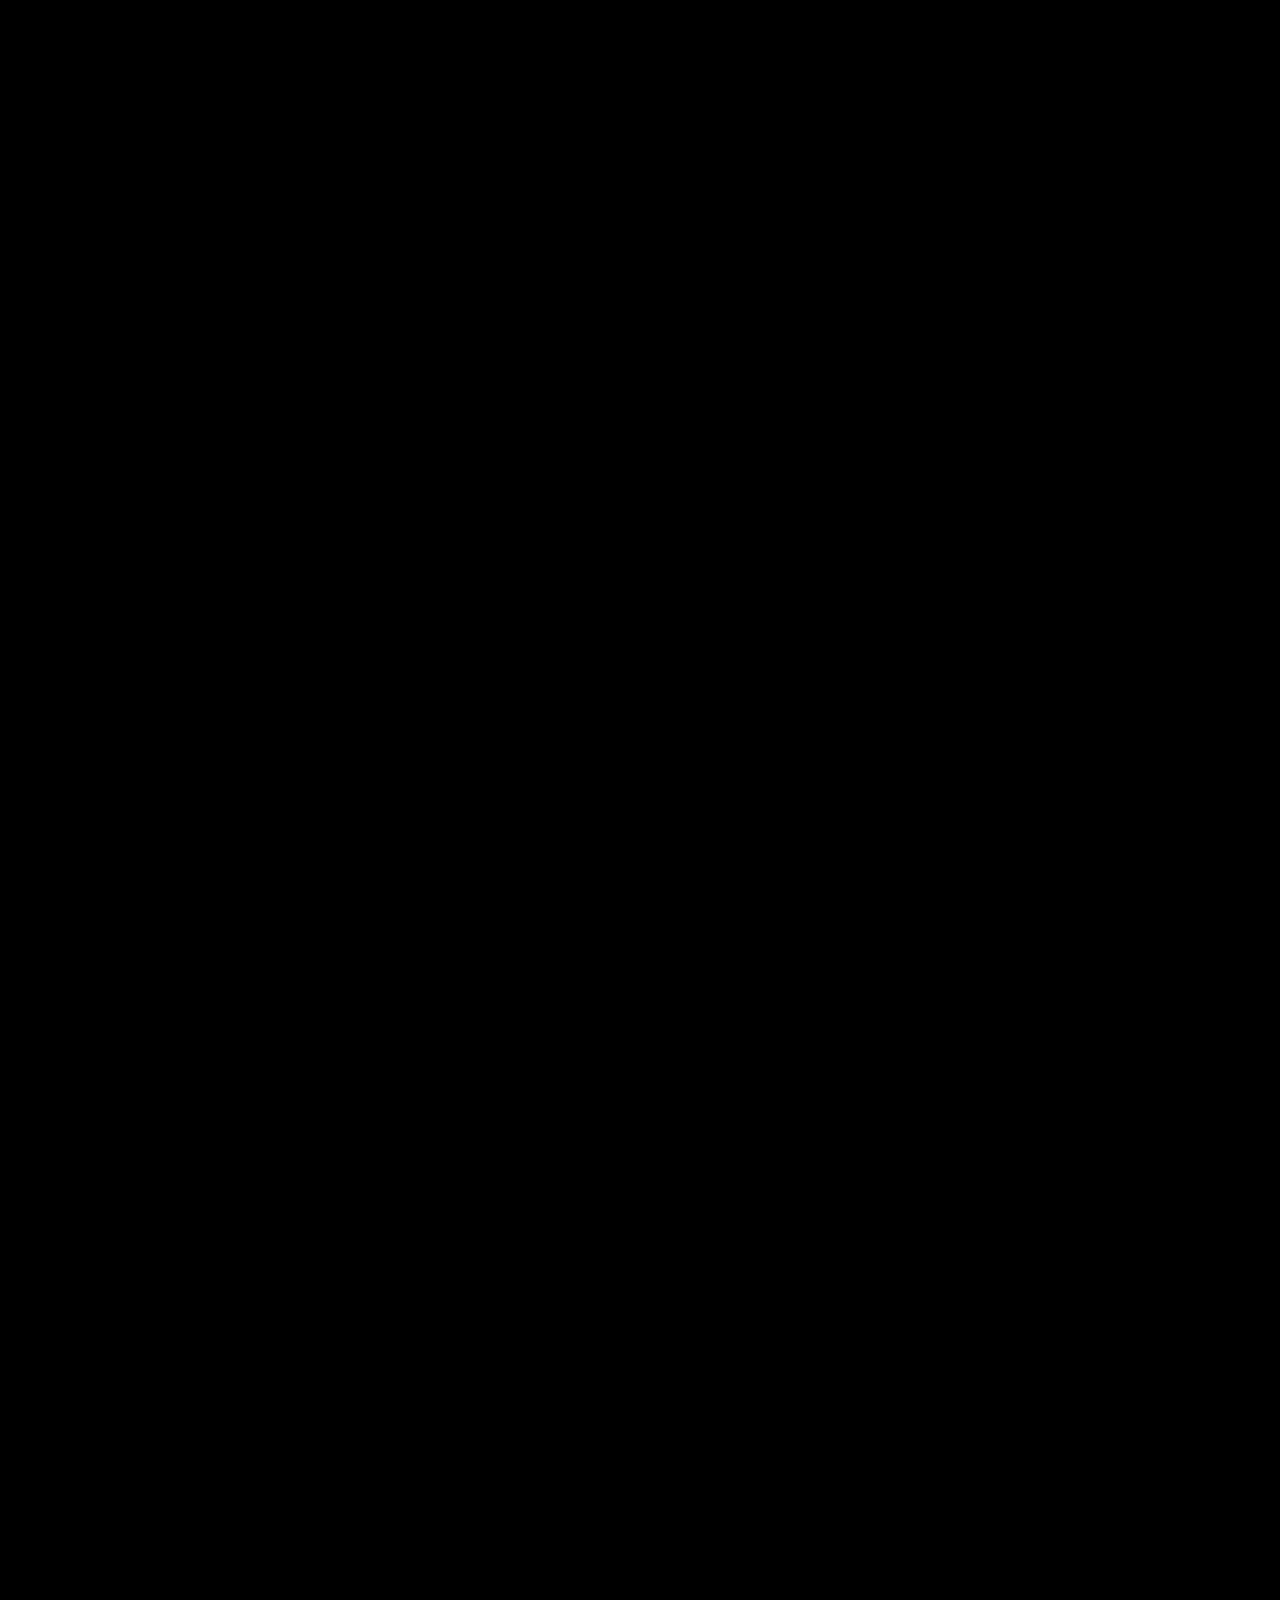
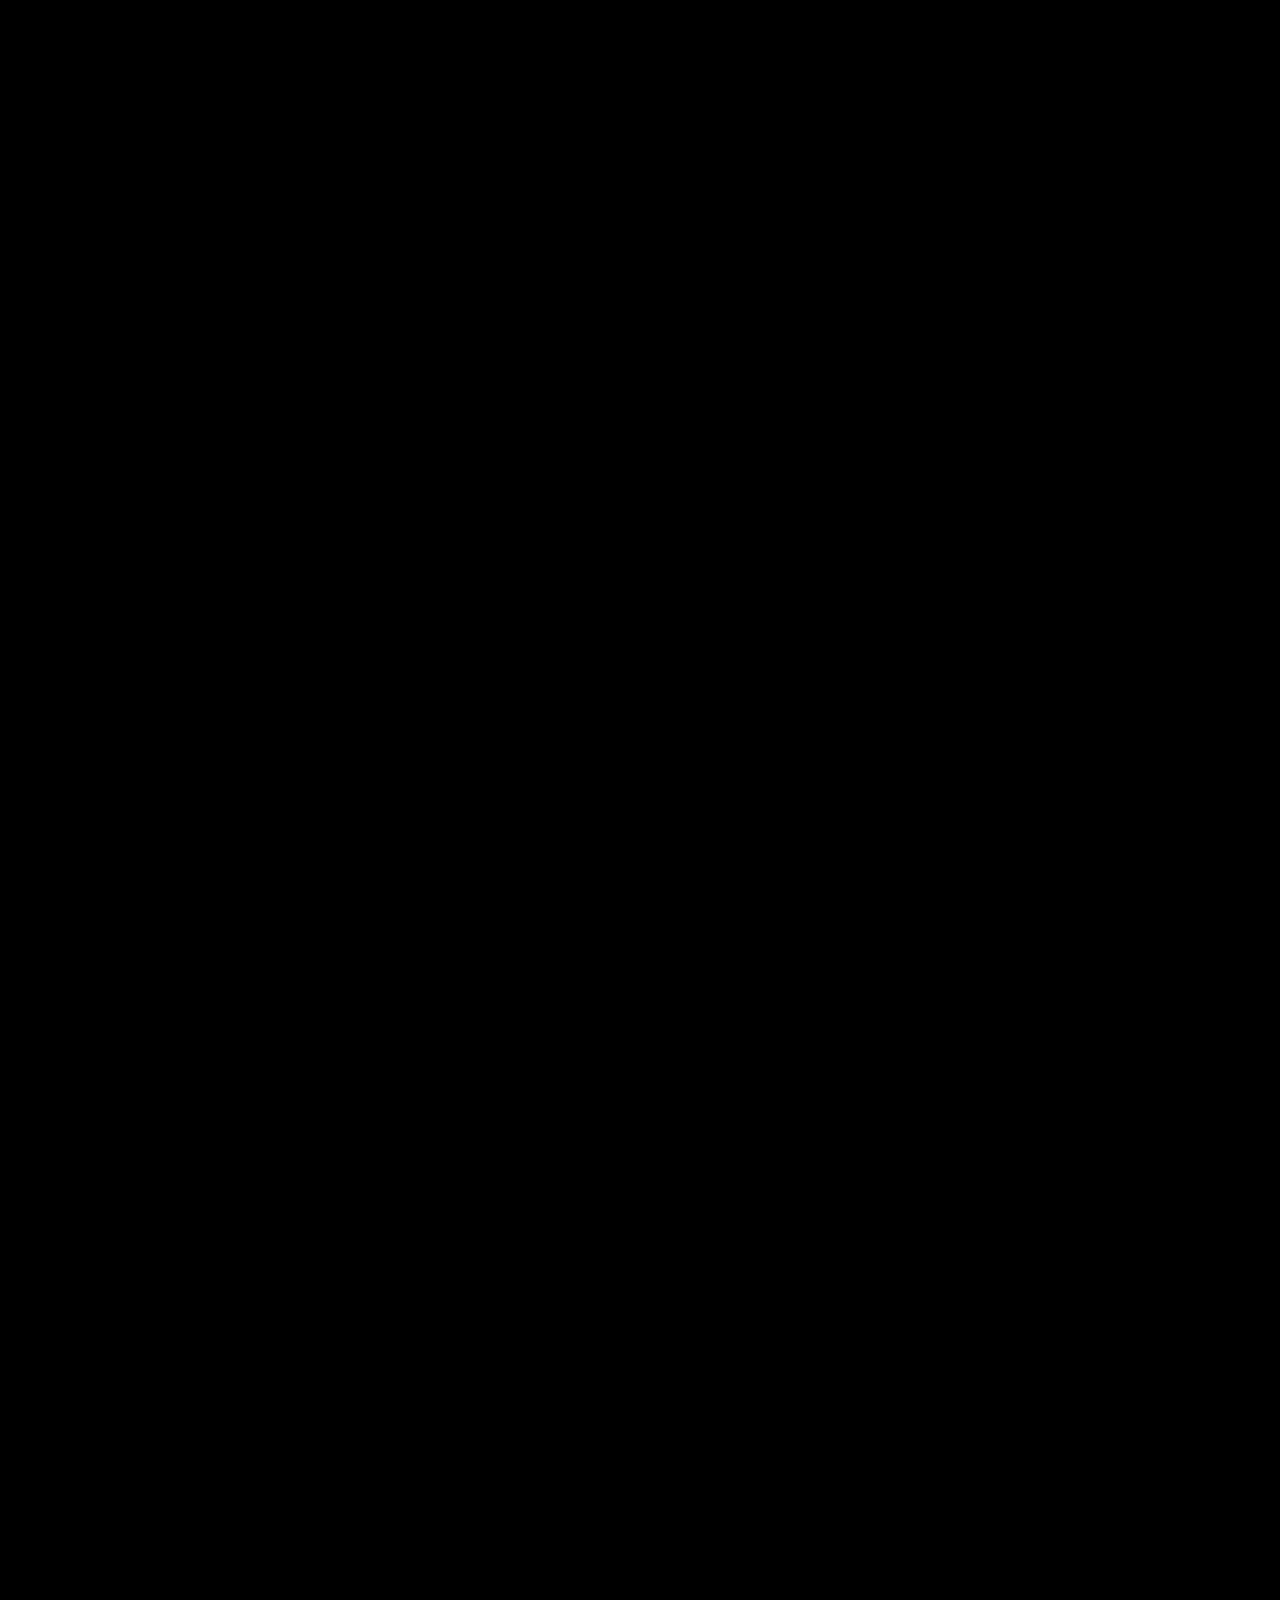
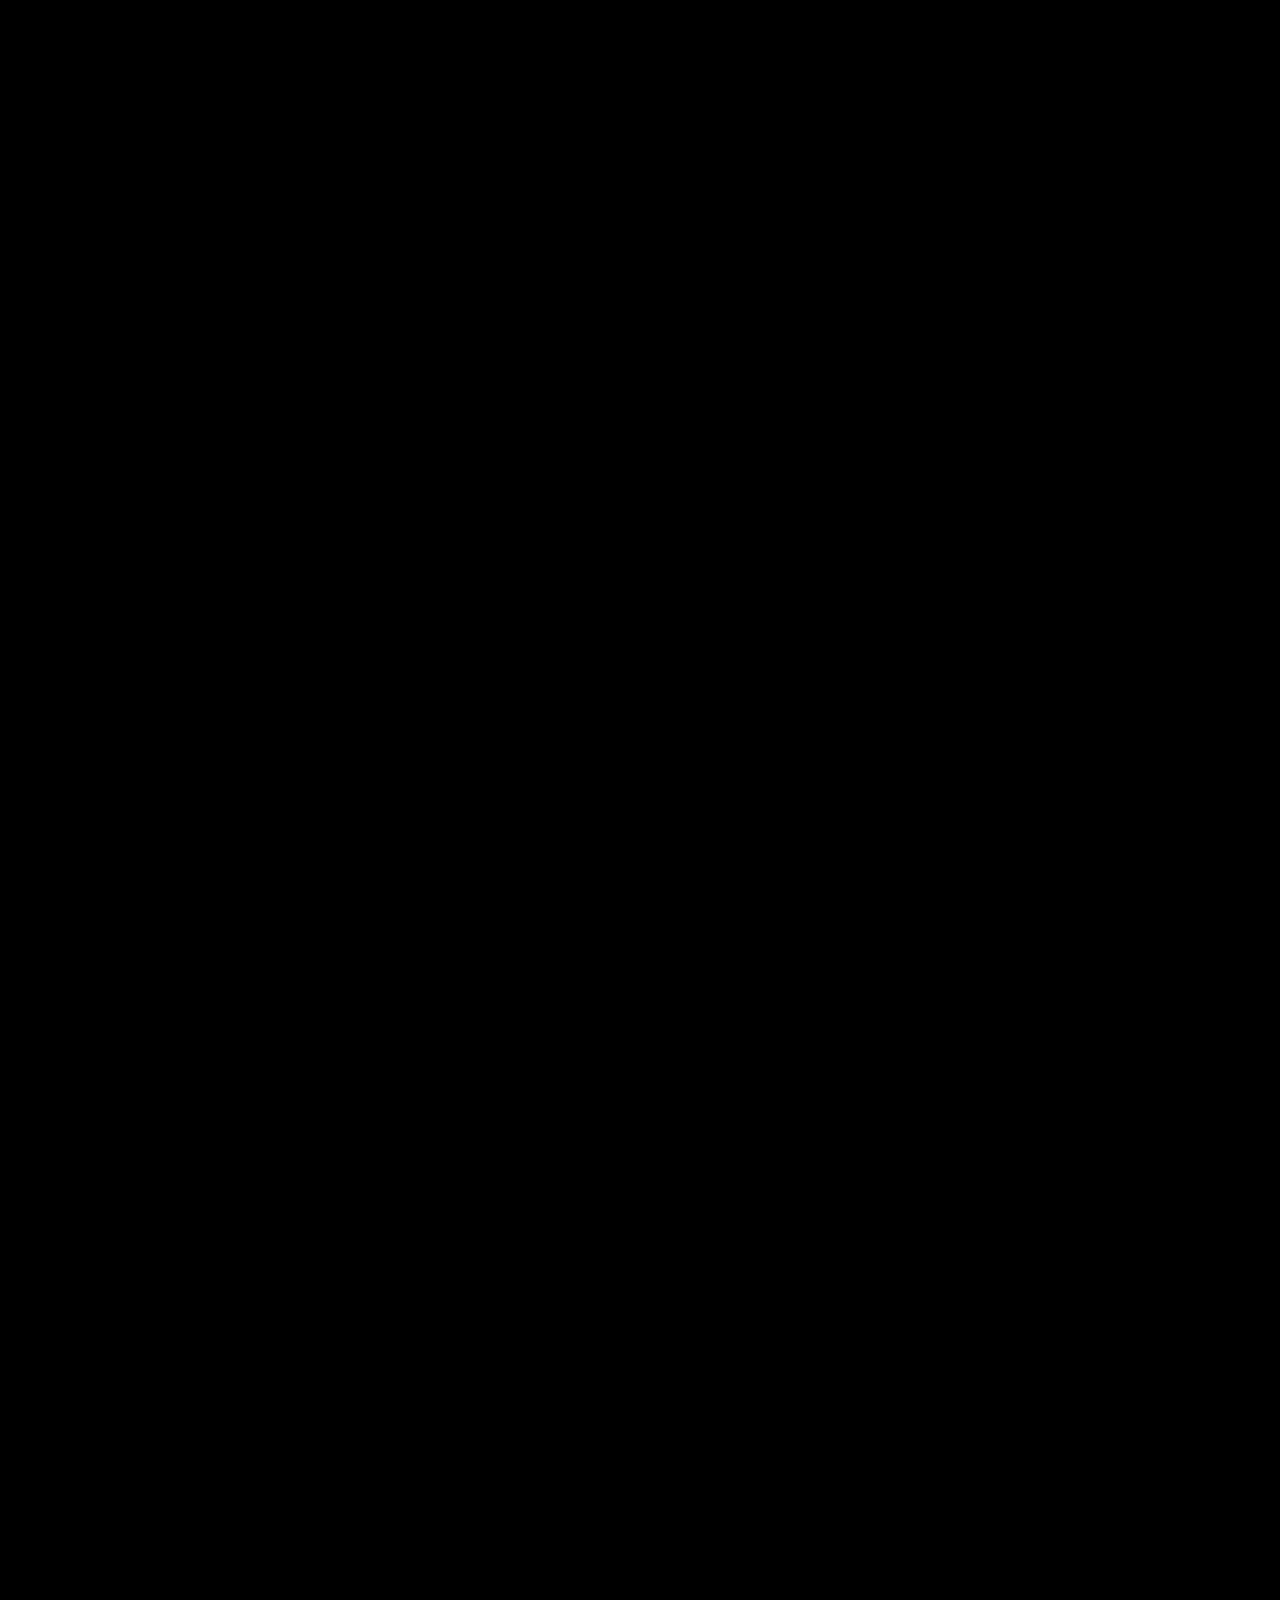
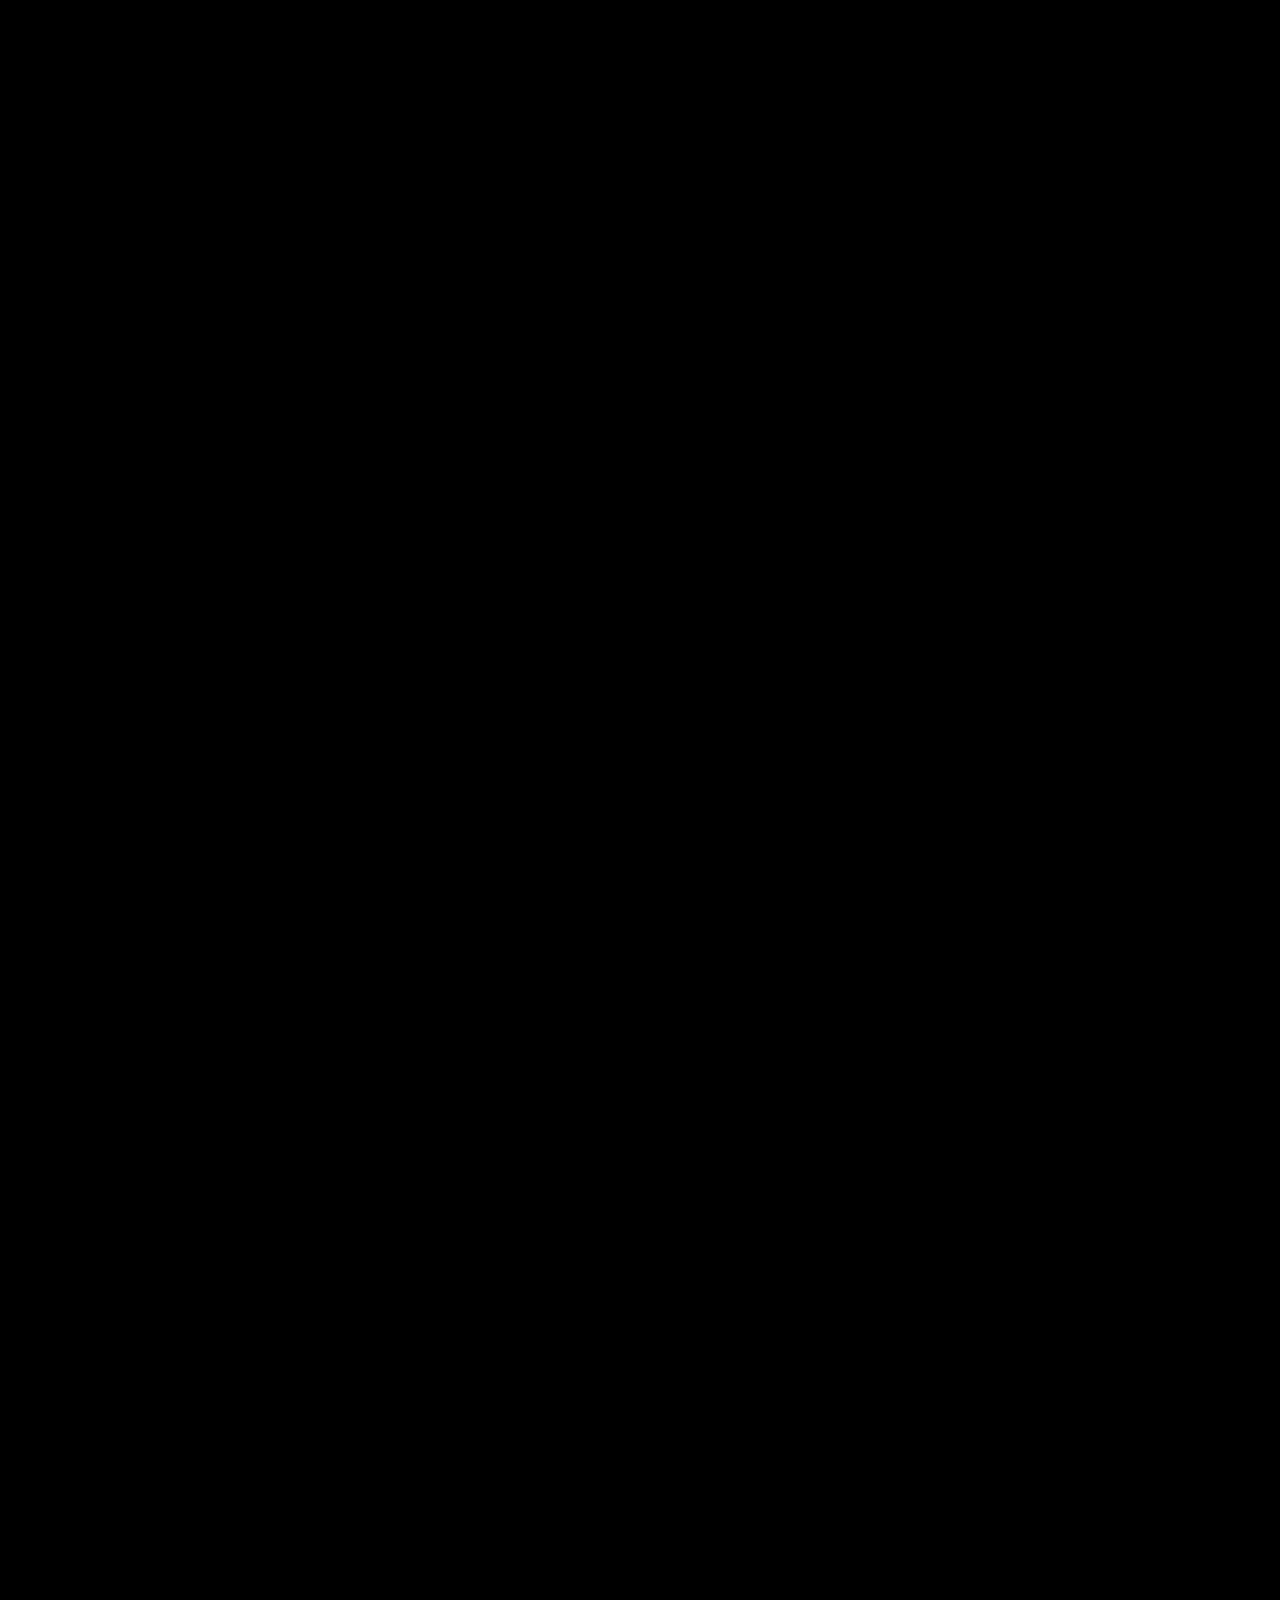
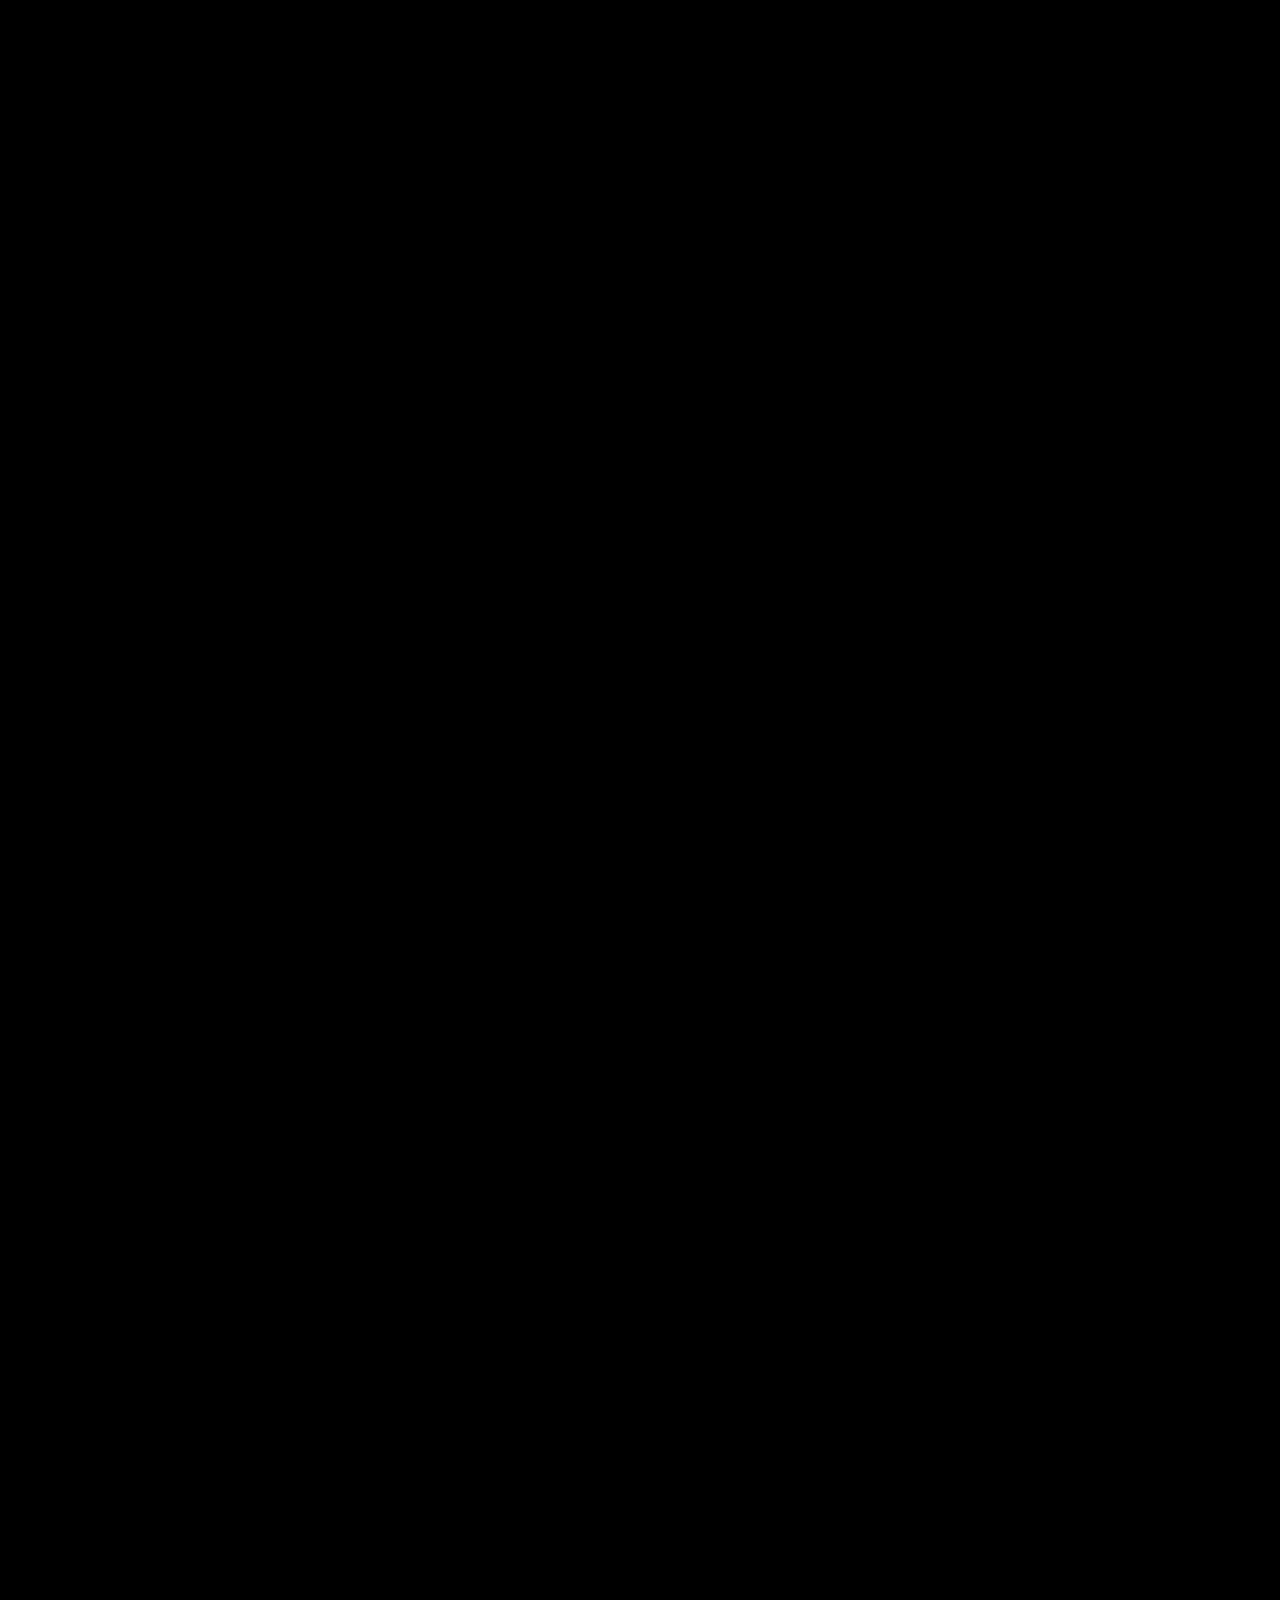
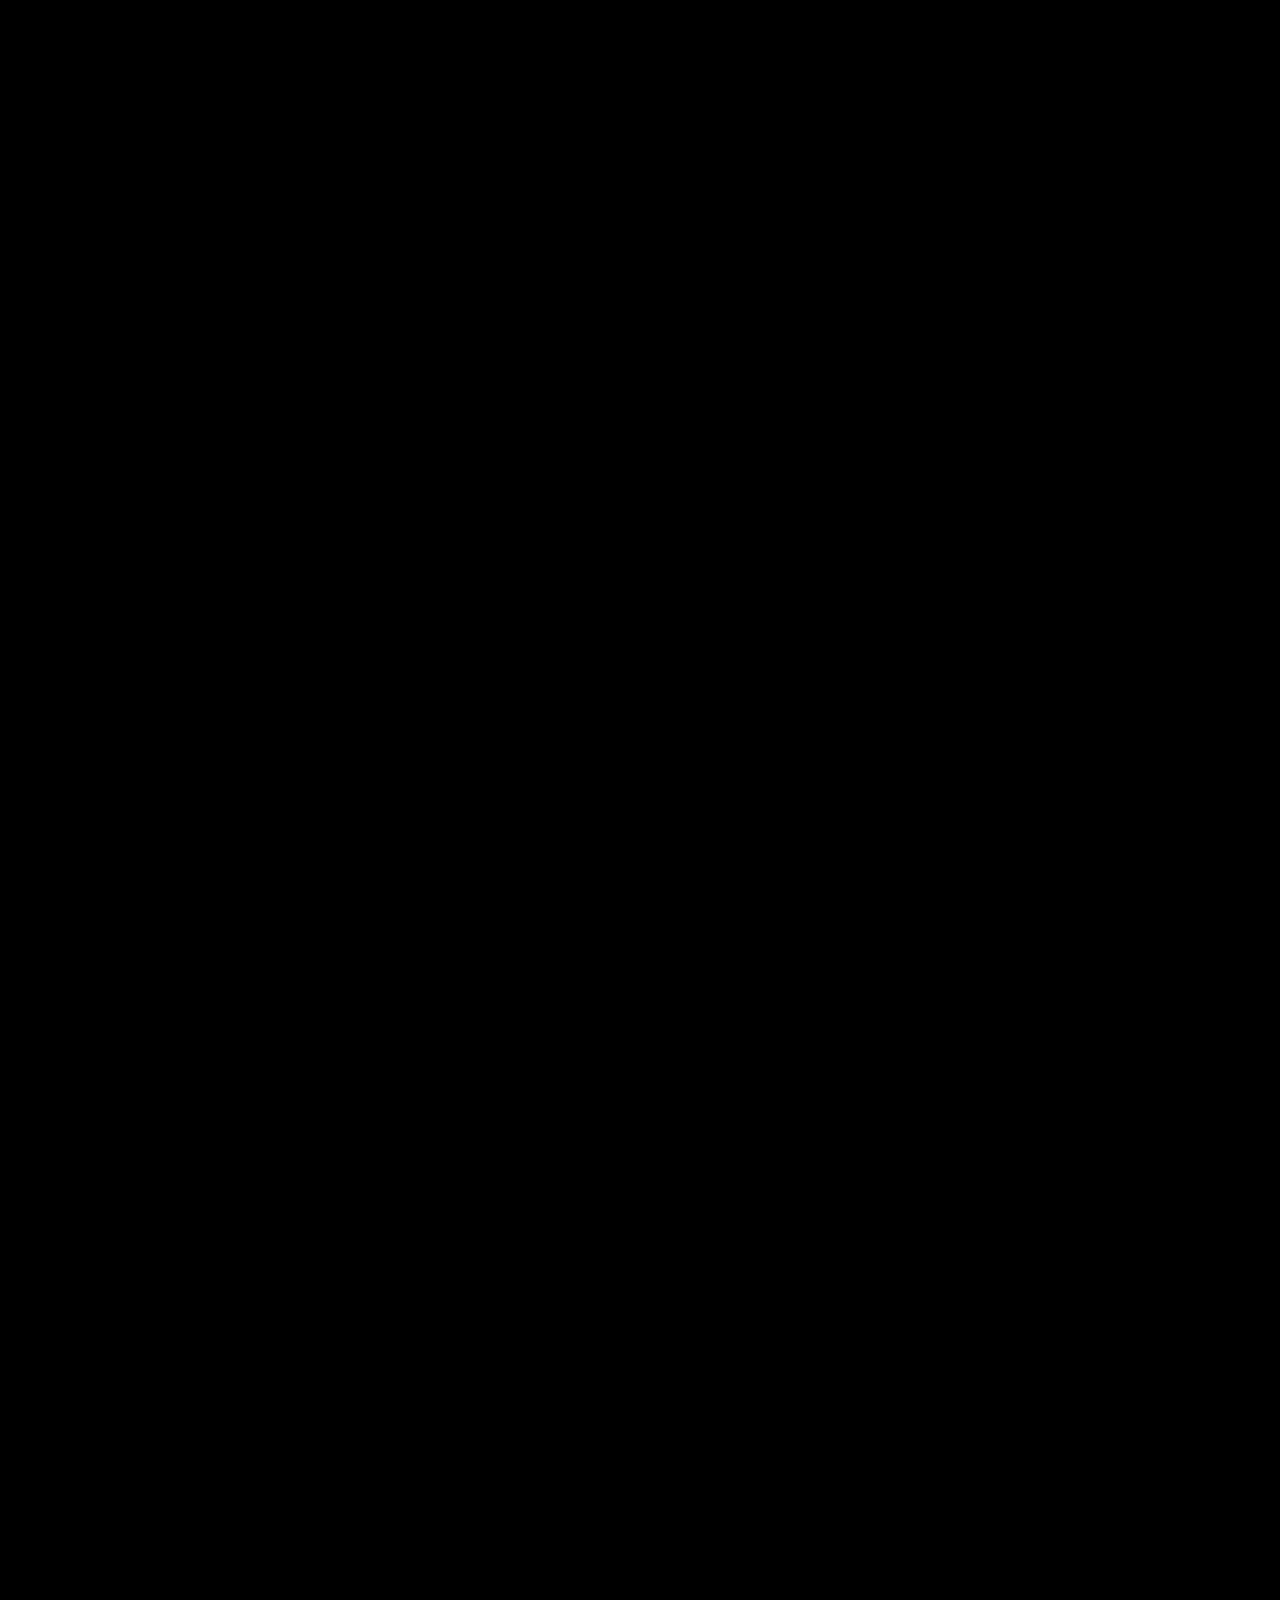
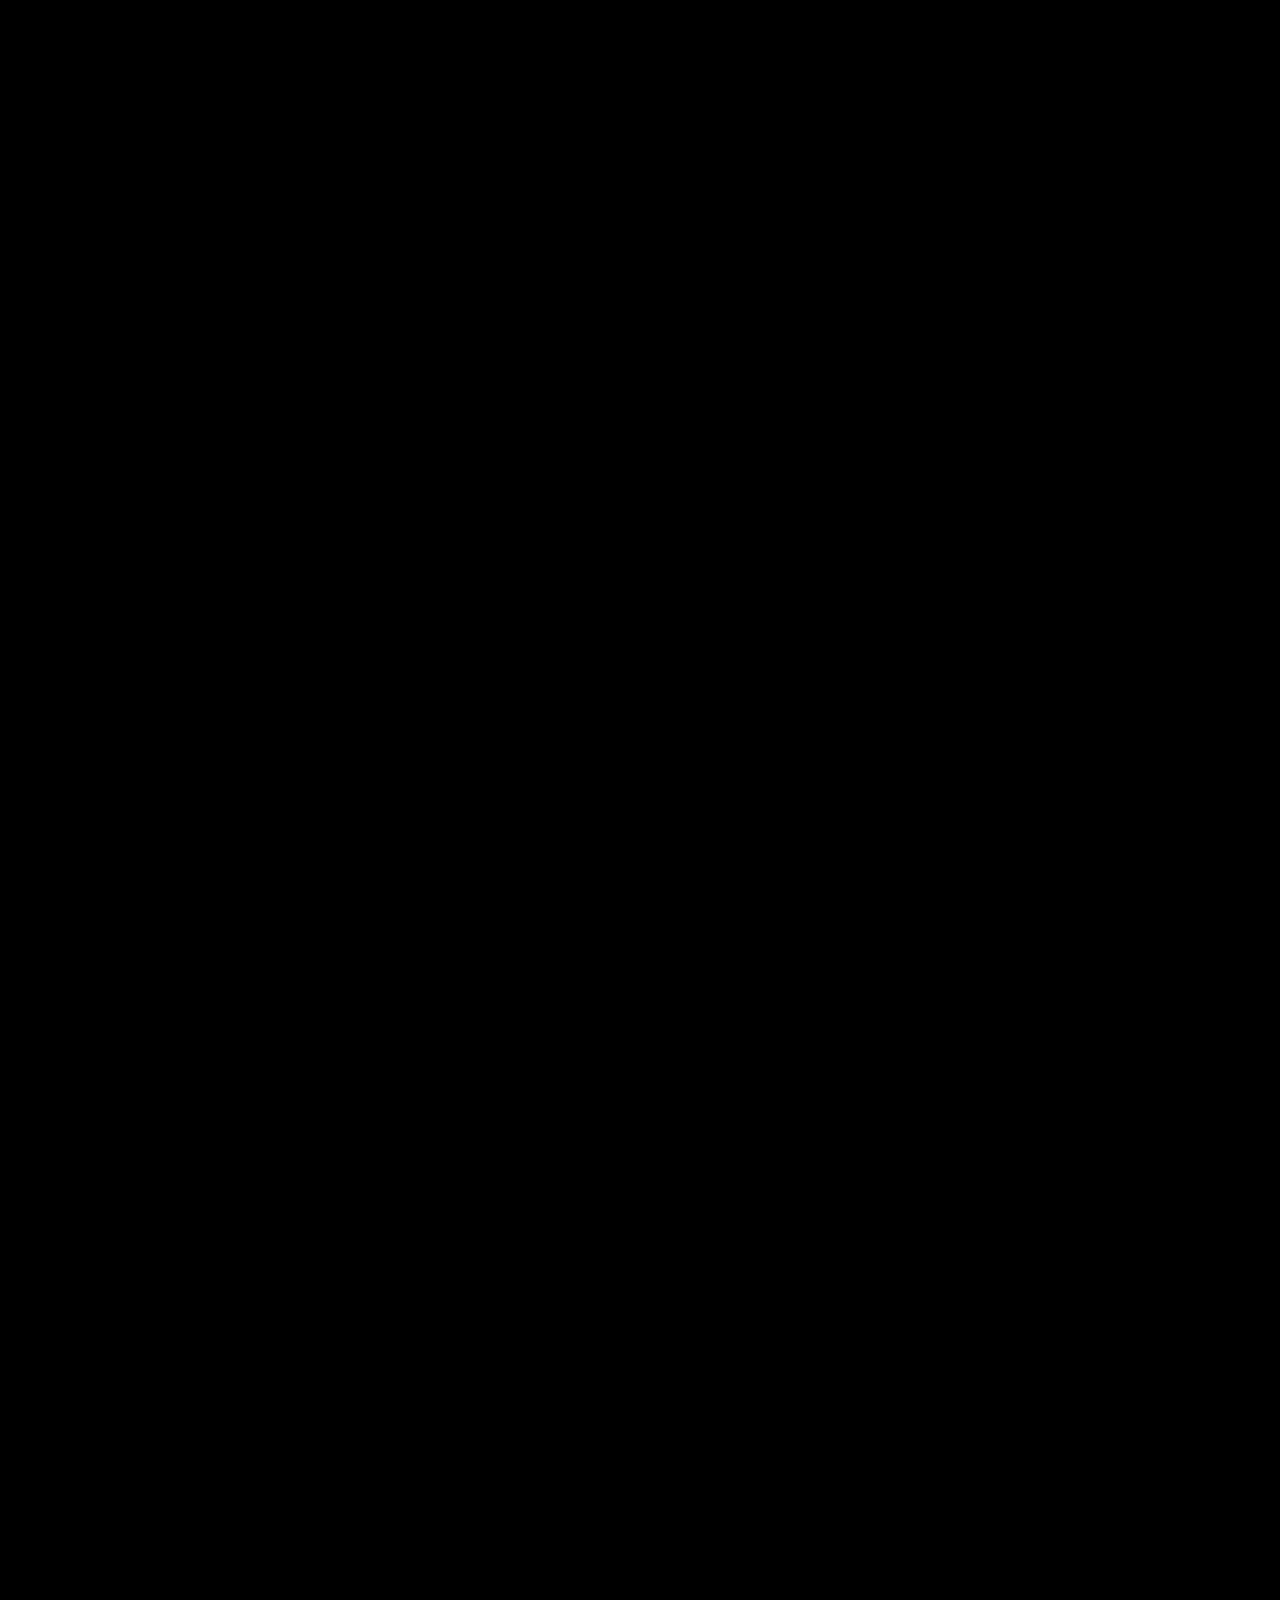
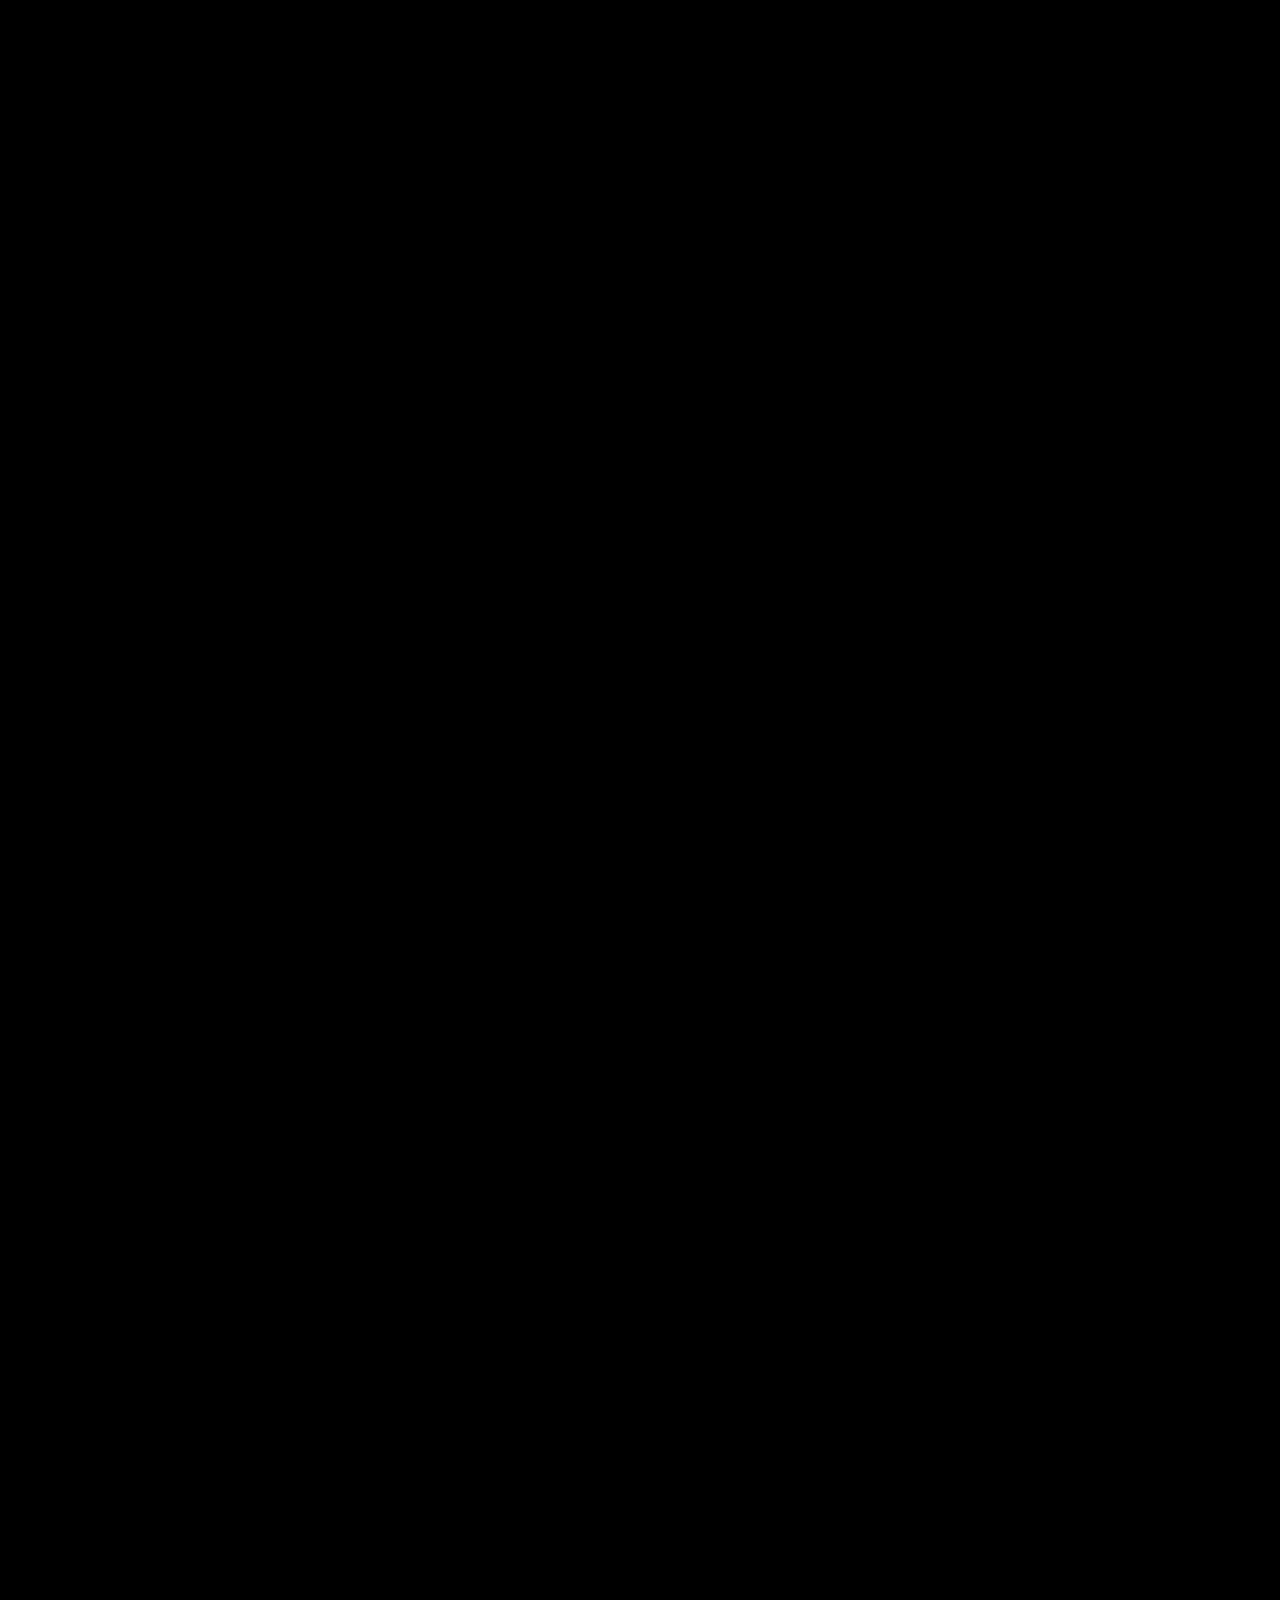
==== commit c49fa87d: "Refine project credits and add bilingual SEO metadata and diamond favicon" ====
--- a/index.html
+++ b/index.html
@@ -1 +1 @@
-<!DOCTYPE html><!-- Handled by Exflow.site --><html lang="en" data-wf-page="67192d0e297fe84fd88da403" data-wf-site="67192d0e297fe84fd88da3f6"><head><meta charset="utf-8"/><link href="https://cdn.prod.website-files.com" rel="preconnect" /><title>Igor Kokot - Portfolio</title><meta content="Hello and welcome to my portfolio!‍ I&#x27;m a specialist in audio post-production. I produce, mix, and master songs across a variety of genres. I also compose original soundtracks for films." name="description"/><meta content="width=device-width, initial-scale=1" name="viewport"/><link href="css/igor-kokot-d1cfc3.webflow.shared.1a5e67902.css" rel="stylesheet" type="text/css"  /><link href="https://fonts.googleapis.com" rel="preconnect"/><link href="https://fonts.gstatic.com" rel="preconnect" /><script src="https://ajax.googleapis.com/ajax/libs/webfont/1.6.26/webfont.js" type="text/javascript"></script><script type="text/javascript">WebFont.load({  google: {    families: ["Inconsolata:400,700","Playfair Display:300,400,500,600,700"]  }});</script><script type="text/javascript">!function(o,c){var n=c.documentElement,t=" w-mod-";n.className+=t+"js",("ontouchstart"in o||o.DocumentTouch&&c instanceof DocumentTouch)&&(n.className+=t+"touch")}(window,document);</script><link rel="icon" href="data:,"/><link href="css/portfolio-filters.css" rel="stylesheet"/><link href="css/site-adjustments.css?v=11" rel="stylesheet"/><link rel="alternate" hreflang="en" href="https://igorkokot.eu/"/><link rel="alternate" hreflang="pl" href="https://igorkokot.eu/pl.html"/></head><body id="top" data-w-id="67192d0e297fe84fd88da408" style="opacity:0" class="body"><div data-animation="default" data-collapse="medium" data-duration="400" data-easing="ease" data-easing2="ease" role="banner" class="navbar w-nav"><div class="navbar-container w-container"><a href="#top" class="igor-kokot---logo" aria-label="Igor Kokot - back to top">Igor Kokot</a><nav role="navigation" class="w-nav-menu"><a href="#top" class="w-nav-link">About Me</a><a href="#portfolio" class="w-nav-link">Portfolio</a><a href="#contact" class="w-nav-link">Contact</a><a class="language-switch" href="pl.html" lang="pl" hreflang="pl" aria-label="Zmień język na polski"><svg viewBox="0 0 24 24" width="18" height="18" fill="none" stroke="currentColor" stroke-width="1.5" aria-hidden="true"><circle cx="12" cy="12" r="9"/><ellipse cx="12" cy="12" rx="4" ry="9"/><path d="M3 12h18M5 7h14M5 17h14"/></svg><span>PL</span></a></nav><div class="w-nav-button"><div class="w-icon-nav-menu"></div></div></div></div><section class="about-me"><div class="w-layout-blockcontainer about-me-container w-container"><h1 class="about-me-heading">About me</h1><div class="div-block-2"><div><p class="about-me-paragraph about-me-paragraph---start">I’m a multimedia artist with hands-on experience in audio and video production and post-production.</p><p class="about-me-paragraph">Audio / Podcast / Film<br/>- voice editing and clean-up<br/>- dialogue editing<br/>- audio post-production<br/>- podcast production (recording, editing, delivery)<br/>- film audio production and post-production (recording, editing, delivery)<br/>- sound design<br/>‍<br/>Music:<br/>- original music composition<br/>- film scoring<br/>- mixing<br/>- mastering<br/><br/>Video:<br/>- video editing<br/>- color correction &amp; color grading<br/>- basic motion graphics (titles, lower thirds, simple animations)<br/>- visual clean-up<br/>- video optimization and delivery<br/></p></div><div id="w-node-_9e3787a9-dc11-f78b-b3e2-27c72f767728-d88da403"><p class="about-me-paragraph">‍<br/></p><img src="images/693aeb5ee39fb813d2329837_cv-20foto-20cropped-20-3-20-201-20-1-.jpg" loading="lazy" width="300" height="300" alt="" srcset="images/693aeb5ee39fb813d2329837_cv-20foto-20cropped-20-3-20-201-20-1-p-500.jpg 500w, images/693aeb5ee39fb813d2329837_cv-20foto-20cropped-20-3-20-201-20-1-p-800.jpg 800w, images/693aeb5ee39fb813d2329837_cv-20foto-20cropped-20-3-20-201-20-1-p-1080.jpg 1080w, images/693aeb5ee39fb813d2329837_cv-20foto-20cropped-20-3-20-201-20-1-.jpg 2000w" sizes="(max-width: 479px) 100vw, 300px" class="image-5"/></div></div></div></section><div class="footer-divider-two" aria-hidden="true"></div><section class="contact-section" aria-label="Contact"><div id="intro-contact" class="form-block contact-card"><form id="intro-contact-form" name="intro-contact" action="https://formsubmit.co/contact@igorkokot.eu" method="post" class="form"><h2 class="project-title project-title-2">Contact me</h2><input type="hidden" name="_subject" value="New message from Igor Kokot portfolio"/><label for="intro-contact-email" class="field-label">Your email address</label><input class="text-field w-input" maxlength="256" name="email" autocomplete="email" type="email" id="intro-contact-email" required/><label for="intro-contact-message" class="field-label-2">Your message</label><textarea placeholder="How can I help you?" maxlength="5000" id="intro-contact-message" name="message" class="w-input" required></textarea><button type="submit" class="button w-button">Send message</button><p class="contact-direct">Or email me at <a href="mailto:contact@igorkokot.eu">contact@igorkokot.eu</a></p></form></div></section><div id="portfolio" class="footer-divider-two" tabindex="-1"></div><div class="portfolio-filters" hidden><p class="portfolio-filter-label" id="portfolio-filter-label">Filter by contribution</p><div class="portfolio-filter-buttons" role="group" aria-labelledby="portfolio-filter-label"></div><p class="portfolio-filter-status" role="status" aria-live="polite" aria-atomic="true"></p></div><section id="projects" class="section"><div class="w-layout-blockcontainer year-container portfolio-year w-container" data-year="2026" style="--year-color:#735323"><div class="left-div left-div-edit"><div class="div-block info"><p class="nag-wek">Movie</p><h2 class="project-title">1, 2, 3 za siebie</h2><p class="project-description" data-services="sound-on-set">What I did: sound on set</p><span class="button w-button pending-project-link" aria-disabled="true">Click here to view on Drive</span></div><div class="div-block project-still"><img src="images/project-placeholder.svg" alt="Preview coming soon: 1, 2, 3 za siebie" loading="lazy" class="project-thumbnail"/></div><div id="w-node-_412bd122-8e4a-9230-6737-d31804db01ca-d88da403" class="div-block info"><p class="nag-wek">Movie</p><h2 class="project-title"><span>Wiatraczek</span></h2><p class="project-description" data-services="audio-postproduction">What I did: audio postproduction</p><span class="button w-button pending-project-link" aria-disabled="true">Click here to view on Drive</span></div><div class="div-block project-still"><img src="images/project-placeholder.svg" alt="Preview coming soon: Wiatraczek" loading="lazy" class="project-thumbnail"/></div><div id="w-node-_6939d859-3dfe-7bbf-40b6-54f11a6c8128-d88da403" class="div-block info"><p class="nag-wek">Movie</p><h2 class="project-title"><span>ECHO</span></h2><p class="project-description" data-services="sound-on-set audio-postproduction music">What I did: sound on set, audio postproduction, music</p><span class="button w-button pending-project-link" aria-disabled="true">Click here to view on Drive</span></div><div class="div-block project-still"><img src="images/project-placeholder.svg" alt="Preview coming soon: ECHO" loading="lazy" class="project-thumbnail"/></div><div id="w-node-a6e782e3-ccdc-179c-a623-04663c6ff999-d88da403" class="div-block info"><p class="nag-wek">Movie</p><h2 class="project-title">Dwa Koła</h2><p class="project-description" data-services="audio-postproduction music">What I did: audio postproduction, music<br/><br/><em>Won the Audience Award.</em></p><a data-w-id="a6e782e3-ccdc-179c-a623-04663c6ff9a1" href="https://www.youtube.com/watch?v=XHfcDgHnpXA" target="_blank" class="button w-button">Click here to view on YouTube</a></div><div class="div-block"><div class="project-video video-preview" data-video-id="XHfcDgHnpXA" data-video-title="Dwa Koła"><button class="video-play" type="button" aria-label="Play Dwa Koła"><img src="https://i.ytimg.com/vi/XHfcDgHnpXA/hqdefault.jpg" alt="Dwa Koła" loading="eager"/><span class="video-play-icon" aria-hidden="true">▶</span></button></div></div><div id="w-node-_6ae9220d-7662-b0cb-8b5b-7fba9b165333-d88da403" class="div-block info"><p class="nag-wek">Movie</p><h2 class="project-title"><span>Do siebie</span></h2><p class="project-description" data-services="audio-postproduction music">What I did: audio postproduction, music</p><a data-w-id="6ae9220d-7662-b0cb-8b5b-7fba9b16533b" href="https://drive.proton.me/urls/W1H7B3ZVSG#Vdo3x4EtNsto" target="_blank" rel="noopener noreferrer" class="button w-button">Click here to view on Drive</a></div><div class="div-block project-still"><img src="images/do-siebie.png" alt="Do siebie" loading="lazy" class="project-thumbnail"/></div><div id="w-node-a30363bb-ede1-2a5d-73bb-401bb617bbf4-d88da403" class="div-block info"><p class="nag-wek">Movie</p><h2 class="project-title"><span>Korzenie</span></h2><p class="project-description" data-services="sound-on-set audio-postproduction">What I did: sound on set, audio postproduction</p><span class="button w-button pending-project-link" aria-disabled="true">Click here to view on Drive</span></div><div class="div-block project-still"><img src="images/project-placeholder.svg" alt="Preview coming soon: Korzenie" loading="lazy" class="project-thumbnail"/></div><div id="w-node-e3fb30b6-e49d-c8e6-45fb-4669dd427e00-d88da403" class="div-block info"><p class="nag-wek">Movie</p><h2 class="project-title"><span>Nocą</span></h2><p class="project-description" data-services="audio-postproduction">What I did: audio postproduction</p><span class="button w-button pending-project-link" aria-disabled="true">Click here to view on Drive</span></div><div class="div-block project-still"><img src="images/project-placeholder.svg" alt="Preview coming soon: Nocą" loading="lazy" class="project-thumbnail"/></div><div id="w-node-_581999e0-f374-9531-e94d-1580248cb1da-d88da403" class="div-block info"><p class="nag-wek">Music</p><h2 class="project-title">Warsztaty - Aranżacja muzyki elektronicznej</h2></div><div class="div-block project-still"><img src="images/warsztaty.png" alt="Warsztaty - Aranżacja muzyki elektronicznej" loading="lazy" class="project-thumbnail"/></div><div id="w-node-_7f3ef804-5c85-ce74-db09-b0914e0319cb-d88da403" class="div-block info"><p class="nag-wek">Music</p><h2 class="project-title">Sick7 - Warp &amp; Weft</h2><p class="project-description" data-services="mastering">What I did: Mastering</p><a data-w-id="7f3ef804-5c85-ce74-db09-b0914e0319d3" href="https://00effort.bandcamp.com/album/warp-weft" target="_blank" class="button w-button">Click here to view on Bandcamp</a></div><div class="div-block"><a href="https://00effort.bandcamp.com/album/warp-weft" target="_blank" rel="noopener noreferrer"><img src="images/sick7-warp-weft.jpg" alt="Sick7 - Warp &amp; Weft album cover" loading="lazy" class="image---pulse"/></a></div><div id="w-node-_74cb0df7-0991-9aa1-59d6-2bc92038c916-d88da403" class="div-block info"><p class="nag-wek">Podcast</p><h2 class="project-title"><span>Podcasts - WSKZ</span></h2><p class="project-description" data-services="production audio-postproduction">What I did: production, audio postproduction</p><a data-w-id="74cb0df7-0991-9aa1-59d6-2bc92038c91e" href="https://open.spotify.com/show/6eXE2UHcgZveNpxArWkeVa" target="_blank" class="button w-button">Click here to view on Spotify</a></div><div class="div-block"><img src="images/screenshot-202026-05-07-20210239.png" loading="lazy" sizes="(max-width: 767px) 100vw, (max-width: 991px) 728px, 940px" srcset="images/screenshot-202026-05-07-20210239-p-500.png 500w, images/screenshot-202026-05-07-20210239-p-800.png 800w, images/screenshot-202026-05-07-20210239-p-1080.png 1080w, images/screenshot-202026-05-07-20210239-p-1600.png 1600w, images/screenshot-202026-05-07-20210239-p-2000.png 2000w, images/screenshot-202026-05-07-20210239.png 2118w" alt="" class="image---pulse"/></div></div><div class="container-4"><h1 class="year-heading">2026</h1></div></div><div class="w-layout-blockcontainer year-container portfolio-year w-container" data-year="2025" style="--year-color:#25263e"><div class="left-div left-div-edit"><div id="w-node-ea1c61e1-5dc2-9f26-3bc1-396f07eb149e-d88da403" class="div-block info"><p class="nag-wek">Movie</p><h2 class="project-title"><span>Oni</span></h2><p class="project-description" data-services="audio-postproduction">What I did: audio postproduction</p><span class="button w-button pending-project-link" aria-disabled="true">Click here to view on Drive</span></div><div class="div-block project-still"><img src="images/project-placeholder.svg" alt="Preview coming soon: Oni" loading="lazy" class="project-thumbnail"/></div><div id="w-node-ca3de729-9c0a-2008-6f1d-f4f7828d2b92-d88da403" class="div-block info"><p class="nag-wek">Movie</p><h2 class="project-title"><span>Skrawki</span></h2><p class="project-description" data-services="audio-postproduction music">What I did: audio postproduction, music</p><a data-w-id="ca3de729-9c0a-2008-6f1d-f4f7828d2b9a" href="https://open.spotify.com/show/6eXE2UHcgZveNpxArWkeVa" target="_blank" class="button w-button">Click here to view on Spotify</a></div><div class="div-block project-still"><img src="images/project-placeholder.svg" alt="Preview coming soon: Skrawki" loading="lazy" class="project-thumbnail"/></div><div id="w-node-deab0d5b-c186-9974-3771-cc6eda0de40d-d88da403" class="div-block info"><p class="nag-wek">Movie</p><h2 class="project-title"><span>404</span></h2><p class="project-description" data-services="music audio-postproduction">What I did: music, audio postproduction<br/>‍<br/><em>Nominated for the best music award.</em></p><a data-w-id="deab0d5b-c186-9974-3771-cc6eda0de415" href="https://www.youtube.com/watch?v=uYVs8fYkR0s" target="_blank" class="button w-button">Click here to view on YouTube</a></div><div class="div-block"><div class="project-video video-preview" data-video-id="uYVs8fYkR0s" data-video-title="404"><button class="video-play" type="button" aria-label="Play 404"><img src="https://i.ytimg.com/vi/uYVs8fYkR0s/hqdefault.jpg" alt="404" loading="eager"/><span class="video-play-icon" aria-hidden="true">▶</span></button></div></div><div id="w-node-fed3985a-dd51-9508-6fd1-f377df5b4797-d88da403" class="div-block info"><p class="nag-wek">Video</p><h2 class="project-title"><span>SEMCON</span></h2><p class="project-description" data-services="sound-design voiceover-postproduction mixing mastering">What I did: sound design, voiceover postproduction, mix, master</p><a data-w-id="fed3985a-dd51-9508-6fd1-f377df5b47a0" href="https://drive.proton.me/urls/AW2764W5KG#crGHTm4Gtfd8" target="_blank" class="button w-button">Click to view on Drive</a></div><div class="div-block"><img src="images/still-202026-05-07-20204528_1.1.1-20-1-.jpg" loading="lazy" sizes="(max-width: 767px) 100vw, (max-width: 991px) 728px, 940px" srcset="images/still-202026-05-07-20204528_1.1.1-20-1-p-500.jpg 500w, images/still-202026-05-07-20204528_1.1.1-20-1-p-800.jpg 800w, images/still-202026-05-07-20204528_1.1.1-20-1-p-1080.jpg 1080w, images/still-202026-05-07-20204528_1.1.1-20-1-.jpg 1920w" alt="" class="image---pulse"/></div><div id="w-node-a4c99cb2-f72b-a45a-79e8-18bfd116a746-d88da403" class="div-block info"><p class="nag-wek">Music</p><h2 class="project-title"><span>H</span>uxwell - Last Christmas</h2><p class="project-description" data-services="production mixing mastering">What I did: production, mix, mastering</p><a data-w-id="a4c99cb2-f72b-a45a-79e8-18bfd116a74f" href="https://www.youtube.com/watch?v=oO7hASGSvhw" target="_blank" class="button w-button">Click here to view on YouTube</a></div><div class="div-block"><div class="project-video video-preview" data-video-id="oO7hASGSvhw" data-video-title="Huxwell - Last Christmas"><button class="video-play" type="button" aria-label="Play Huxwell - Last Christmas"><img src="https://i.ytimg.com/vi/oO7hASGSvhw/hqdefault.jpg" alt="Huxwell - Last Christmas" loading="eager"/><span class="video-play-icon" aria-hidden="true">▶</span></button></div></div><div id="w-node-_09ee0c4c-b18a-713e-4696-b6711c6c35d2-d88da403" class="div-block info"><p class="nag-wek">Music</p><h2 class="project-title"><span>H</span>uxwell - Lost In Here</h2><p class="project-description" data-services="production mixing mastering artwork">What I did: production, mix, mastering, artwork</p><a data-w-id="09ee0c4c-b18a-713e-4696-b6711c6c35db" href="https://www.youtube.com/watch?v=qL0ojyuq1Vc" target="_blank" class="button w-button">Click here to view on YouTube</a></div><div class="div-block"><div class="project-video video-preview" data-video-id="qL0ojyuq1Vc" data-video-title="Huxwell - Lost In Here"><button class="video-play" type="button" aria-label="Play Huxwell - Lost In Here"><img src="https://i.ytimg.com/vi/qL0ojyuq1Vc/hqdefault.jpg" alt="Huxwell - Lost In Here" loading="eager"/><span class="video-play-icon" aria-hidden="true">▶</span></button></div></div><div id="w-node-efd4b138-6639-012a-f0ea-05738ab576e8-d88da403" class="div-block info"><p class="nag-wek">Video</p><h2 class="project-title"><span>Aglica Trio - live at NFM</span></h2><p class="project-description" data-services="audio-postproduction">What I did: audio postproduction</p><a data-w-id="efd4b138-6639-012a-f0ea-05738ab576f1" href="https://youtu.be/w0KKgTLiX2Y?si=zsha2B6-mEk-nF6f" target="_blank" class="button w-button">Click here to view on YouTube (Part I)</a><a data-w-id="c737fef8-edb6-7aa9-8488-e3bf4e10b9b6" href="https://youtu.be/B-RJX4PXh5Y?si=YZRa1dwvtHg_YeGK" target="_blank" class="button w-button">Click here to view on YouTube (Part II)</a><a data-w-id="b923b546-3c82-9c6f-7898-e164c0d7d1a8" href="https://youtu.be/PB2xrZtWSZg?si=LdnaQkRDQuKPKrLu" target="_blank" class="button w-button">Click here to view on YouTube (Part III)</a><a data-w-id="913369d6-f5bb-d0d6-8eea-88c123ad431a" href="https://youtu.be/2ixrPK6a4EM?si=_W8vkKKc-_jfgQBp" target="_blank" class="button w-button">Click here to view on YouTube (Part IV)</a><a data-w-id="d9370d33-5954-a1f1-4d03-feff6a0d74e5" href="https://youtu.be/w9gWhPa9Tc0?si=kLdPiBPo8LTCvaCb" target="_blank" class="button w-button">Click here to view on YouTube (Part V)</a><a data-w-id="54f5cd99-6c7f-2bd6-1dd7-5dd13e8d233a" href="https://youtu.be/GkqY_xUFcZ4?si=jstJ9TaAFxUFj7Xe" target="_blank" class="button w-button">Click here to view on YouTube (Part VI)</a><a data-w-id="dbf823d9-a20b-8b2b-1516-197d0daec7b2" href="https://youtu.be/VCoe5lKoVCA?si=orBO7Jjg_LK-JfEC" target="_blank" class="button w-button">Click here to view on YouTube (Part VII)</a><a data-w-id="6ccf0f26-a2f6-f2ab-d25d-a1ca1f386678" href="https://youtu.be/hUp0iJSf9IA?si=qtUjqmBNnZGW-rUf" target="_blank" class="button w-button">Click here to view on YouTube (Part VIII)</a></div><div class="div-block"><div class="project-video video-preview" data-video-id="w0KKgTLiX2Y" data-video-title="Aglica Trio - live at NFM"><button class="video-play" type="button" aria-label="Play Aglica Trio - live at NFM"><img src="https://i.ytimg.com/vi/w0KKgTLiX2Y/hqdefault.jpg" alt="Aglica Trio - live at NFM" loading="eager"/><span class="video-play-icon" aria-hidden="true">▶</span></button></div></div><div id="w-node-e52476c3-0421-0e94-aa9b-9aa75360f48e-d88da403" class="div-block info"><p class="nag-wek">Movie</p><h2 class="project-title"><span>Splin</span></h2><p class="project-description" data-services="sound-on-set">What I did: sound on set</p><a data-w-id="e52476c3-0421-0e94-aa9b-9aa75360f497" href="https://www.youtube.com/watch?v=KxccLhaRjls" target="_blank" class="button w-button">Click here to view on YouTube</a></div><div class="div-block"><div class="project-video video-preview" data-video-id="KxccLhaRjls" data-video-title="Splin"><button class="video-play" type="button" aria-label="Play Splin"><img src="https://i.ytimg.com/vi/KxccLhaRjls/hqdefault.jpg" alt="Splin" loading="eager"/><span class="video-play-icon" aria-hidden="true">▶</span></button></div></div><div id="w-node-_66c87c21-56d1-9cb5-d3f3-91d501ad5906-d88da403" class="div-block info"><p class="nag-wek">Movie</p><h2 class="project-title"><span>Pulse</span></h2><p class="project-description" data-services="music">What I did: music</p><a data-w-id="66c87c21-56d1-9cb5-d3f3-91d501ad590e" href="https://drive.proton.me/urls/1JDGHHZ51M#6w4yOADOofR1" target="_blank" class="button w-button">Click here to view on Drive</a></div><div class="div-block"><img src="images/pulse_web.jpg" loading="lazy" alt="" class="image---pulse"/></div><div id="w-node-_71981c1f-ea49-e0d5-0532-968a7920de36-d88da403" class="div-block"><p class="nag-wek">Video</p><h2 class="project-title">Oniszczuk &amp; Associates</h2><p class="project-description" data-services="video-editing">What I did: editing</p><a data-w-id="b99fa287-8e36-5e2d-b4d1-7f7f27e13256" href="https://www.youtube.com/watch?v=BINxgQZBHAo" target="_blank" class="button w-button">Click here to view on YouTube</a></div><div class="div-block"><div class="project-video video-preview" data-video-id="BINxgQZBHAo" data-video-title="Oniszczuk &amp; Associates"><button class="video-play" type="button" aria-label="Play Oniszczuk &amp; Associates"><img src="https://i.ytimg.com/vi/BINxgQZBHAo/hqdefault.jpg" alt="Oniszczuk &amp; Associates" loading="eager"/><span class="video-play-icon" aria-hidden="true">▶</span></button></div></div><div id="w-node-c5bdb3b2-bf06-be98-1017-32a21266dc70-d88da403" class="div-block"><p class="nag-wek">Video</p><h2 class="project-title">Oniszczuk &amp; Associates</h2><p class="project-description" data-services="video-editing">What I did: editing</p><a data-w-id="ce604030-d6ae-1f99-c0e8-45c90d15448c" href="https://www.instagram.com/reel/DFpW0TWteau/" target="_blank" class="button w-button">Click here to view on Instagram</a></div><div class="div-block"><img src="images/screenshot-202026-05-07-20212617.png" loading="lazy" sizes="(max-width: 633px) 100vw, 633px" srcset="images/screenshot-202026-05-07-20212617-p-500.png 500w, images/screenshot-202026-05-07-20212617.png 633w" alt="" class="image---pulse"/></div></div><div class="container-4"><h1 class="year-heading">2025</h1></div></div><div class="w-layout-blockcontainer year-container portfolio-year w-container" data-year="2024" style="--year-color:#373737"><div class="left-div left-div-edit"><div class="div-block"><p class="nag-wek">Music</p><h2 class="project-title">Huxwell - 1997</h2><p class="project-description" data-services="production mixing mastering artwork marketing">What I did: production, mix, mastering, artwork, marketing</p><a data-w-id="d1e1785c-ef2c-8674-112d-34ae49b034e8" href="https://www.youtube.com/watch?v=h4ZeNdwnC74" target="_blank" class="button w-button">Click here to view on YouTube</a></div><div class="div-block"><div class="project-video video-preview" data-video-id="h4ZeNdwnC74" data-video-title="Huxwell - 1997"><button class="video-play" type="button" aria-label="Play Huxwell - 1997"><img src="https://i.ytimg.com/vi/h4ZeNdwnC74/hqdefault.jpg" alt="Huxwell - 1997" loading="eager"/><span class="video-play-icon" aria-hidden="true">▶</span></button></div></div><div class="div-block"><p class="nag-wek">Movie</p><h2 class="project-title">bezuad Collective - CHAOS</h2><a data-w-id="5027af37-0a89-8205-04df-5cc1ca325b66" href="https://youtu.be/utNlBLfqktk?si=WCx1M2rwBfhL5kxm" target="_blank" class="button w-button">Click here to view on YouTube</a></div><div class="div-block"><div class="project-video video-preview" data-video-id="utNlBLfqktk" data-video-title="bezuad Collective - CHAOS"><button class="video-play" type="button" aria-label="Play bezuad Collective - CHAOS"><img src="https://i.ytimg.com/vi/utNlBLfqktk/hqdefault.jpg" alt="bezuad Collective - CHAOS" loading="eager"/><span class="video-play-icon" aria-hidden="true">▶</span></button></div></div><div class="div-block"><p class="nag-wek">Movie</p><h2 class="project-title">bezuad Collective - <br/>Ci ludzie</h2><a data-w-id="c6983764-60a2-9d3e-10e0-3eb7a2f6a21f" href="https://www.youtube.com/watch?v=a3nki6KCWz8&amp;feature=youtu.be" target="_blank" class="button w-button">Click here to view on YouTube</a></div><div class="div-block"><div class="project-video video-preview" data-video-id="a3nki6KCWz8" data-video-title="bezuad Collective - Ci ludzie"><button class="video-play" type="button" aria-label="Play bezuad Collective - Ci ludzie"><img src="https://i.ytimg.com/vi/a3nki6KCWz8/hqdefault.jpg" alt="bezuad Collective - Ci ludzie" loading="eager"/><span class="video-play-icon" aria-hidden="true">▶</span></button></div></div><div class="div-block"><p class="nag-wek">Movie</p><h2 class="project-title">DZIWNE TRZASKI TWOJEJ CZASZKI</h2><p class="project-description" data-services="audio-postproduction music">What I did: sound postproduction, music</p><a data-w-id="d80c9a44-6874-fff7-9491-71b4685ab9f4" href="https://www.youtube.com/watch?v=TVp2UfW2qds" target="_blank" class="button w-button">Click here to view on YouTube</a></div><div class="div-block"><div class="project-video video-preview" data-video-id="TVp2UfW2qds" data-video-title="DZIWNE TRZASKI TWOJEJ CZASZKI"><button class="video-play" type="button" aria-label="Play DZIWNE TRZASKI TWOJEJ CZASZKI"><img src="https://i.ytimg.com/vi/TVp2UfW2qds/hqdefault.jpg" alt="DZIWNE TRZASKI TWOJEJ CZASZKI" loading="eager"/><span class="video-play-icon" aria-hidden="true">▶</span></button></div></div></div><div class="container-4"><h1 class="year-heading">2024</h1></div></div><div class="w-layout-blockcontainer year-container portfolio-year w-container" data-year="2023" style="--year-color:#254735"><div class="left-div left-div-edit"><div class="div-block"><p class="nag-wek">Music</p><h2 class="project-title">Huxwell - AE86</h2><p class="project-description" data-services="production mixing mastering artwork visualizer marketing">What I did: production, mix, mastering, artwork, visualizer, marketing</p><a data-w-id="213beb77-5545-2166-ca56-68e712057902" href="https://www.youtube.com/watch?v=u5VBJ7FTq_A" target="_blank" class="button w-button">Click here to view on YouTube</a></div><div class="div-block"><div class="project-video video-preview" data-video-id="u5VBJ7FTq_A" data-video-title="Huxwell - AE86"><button class="video-play" type="button" aria-label="Play Huxwell - AE86"><img src="https://i.ytimg.com/vi/u5VBJ7FTq_A/hqdefault.jpg" alt="Huxwell - AE86" loading="eager"/><span class="video-play-icon" aria-hidden="true">▶</span></button></div></div><div class="div-block"><p class="nag-wek">Music</p><h2 class="project-title">Huxwell - Vibe Check</h2><p class="project-description" data-services="production mixing mastering artwork music-video marketing">What I did: production, mix, mastering, artwork, music video, marketing.</p><a data-w-id="a062dec9-cd4f-6849-b9d1-7303126bfba4" href="https://www.youtube.com/watch?v=hYexDz-n-BE" target="_blank" class="button w-button">Click here to view on YouTube</a></div><div class="div-block"><div class="project-video video-preview" data-video-id="hYexDz-n-BE" data-video-title="Huxwell - Vibe Check"><button class="video-play" type="button" aria-label="Play Huxwell - Vibe Check"><img src="https://i.ytimg.com/vi/hYexDz-n-BE/hqdefault.jpg" alt="Huxwell - Vibe Check" loading="eager"/><span class="video-play-icon" aria-hidden="true">▶</span></button></div></div><div class="div-block"><p class="nag-wek">Music</p><h2 class="project-title">Huxwell - Time</h2><p class="project-description" data-services="production mixing mastering artwork visualizer marketing">What I did: production, mix, mastering, artwork, visualizer, marketing</p><a data-w-id="e2614311-395f-1375-3ddf-e41b309f5c8e" href="https://www.youtube.com/watch?v=1cG3eqWCgl8" target="_blank" class="button w-button">Click here to view on YouTube</a></div><div class="div-block"><div class="project-video video-preview" data-video-id="1cG3eqWCgl8" data-video-title="Huxwell - Time"><button class="video-play" type="button" aria-label="Play Huxwell - Time"><img src="https://i.ytimg.com/vi/1cG3eqWCgl8/hqdefault.jpg" alt="Huxwell - Time" loading="eager"/><span class="video-play-icon" aria-hidden="true">▶</span></button></div></div><div class="div-block"><p class="nag-wek">Movie</p><h2 class="project-title">Zamiana</h2><p class="project-description" data-services="music">What I did: music</p><a data-w-id="00db08a1-b975-fe80-5c03-91770f2cf77b" href="https://www.youtube.com/watch?v=ysO35NeYnxM" target="_blank" class="button w-button">Click here to view on YouTube</a></div><div class="div-block"><div class="project-video video-preview" data-video-id="ysO35NeYnxM" data-video-title="Zamiana"><button class="video-play" type="button" aria-label="Play Zamiana"><img src="https://i.ytimg.com/vi/ysO35NeYnxM/hqdefault.jpg" alt="Zamiana" loading="eager"/><span class="video-play-icon" aria-hidden="true">▶</span></button></div></div><div class="div-block"><p class="nag-wek">Movie</p><h2 class="project-title">Ostatnia Szansa</h2><p class="project-description" data-services="audio-postproduction music">What I did: sound postproduction, music</p><a data-w-id="1ef78b15-86e4-3c36-4d14-e7fde0958e26" href="https://drive.google.com/file/d/1y1QyOW9Xo9H3FD-Jw2DkEq2qdZ9OPbUz/view?usp=sharing" target="_blank" class="button w-button">Click here to view on Drive</a></div><div class="div-block project-still"><img src="images/project-placeholder.svg" alt="Preview coming soon: Ostatnia Szansa" loading="lazy" class="project-thumbnail"/></div></div><div class="container-4"><h1 class="year-heading">2023</h1></div></div><div class="w-layout-blockcontainer year-container portfolio-year w-container" data-year="2022" style="--year-color:#645b12"><div class="left-div left-div-edit"><div class="div-block"><p class="nag-wek">Music</p><h2 class="project-title">Maciej Krynski, bahus - DNMTP</h2><p class="project-description" data-services="mastering">What I did: mastering</p><a data-w-id="c6c48ba4-0c39-a786-7c23-778ae0855a9b" href="https://www.youtube.com/watch?v=HmAVSKNkdZQ&amp;list=OLAK5uy_kMX39TmltkiM1t22sjUtbZnDKpzaTNbLU" target="_blank" class="button w-button">Click here to view on YouTube</a></div><div class="div-block"><div class="project-video video-preview" data-video-id="HmAVSKNkdZQ" data-video-title="Maciej Krynski, bahus - DNMTP"><button class="video-play" type="button" aria-label="Play Maciej Krynski, bahus - DNMTP"><img src="https://i.ytimg.com/vi/HmAVSKNkdZQ/hqdefault.jpg" alt="Maciej Krynski, bahus - DNMTP" loading="eager"/><span class="video-play-icon" aria-hidden="true">▶</span></button></div></div><div class="div-block"><p class="nag-wek">Music</p><h2 class="project-title">Huxwell - Yours</h2><p class="project-description" data-services="production mixing mastering artwork marketing">What I did: production, mix, mastering, artwork, marketing.</p><a data-w-id="c6c48ba4-0c39-a786-7c23-778ae0855aa4" href="https://www.youtube.com/watch?v=QpYXY1zbq0A" target="_blank" class="button w-button">Click here to view on YouTube</a></div><div class="div-block"><div class="project-video video-preview" data-video-id="QpYXY1zbq0A" data-video-title="Huxwell - Yours"><button class="video-play" type="button" aria-label="Play Huxwell - Yours"><img src="https://i.ytimg.com/vi/QpYXY1zbq0A/hqdefault.jpg" alt="Huxwell - Yours" loading="eager"/><span class="video-play-icon" aria-hidden="true">▶</span></button></div></div></div><div class="container-4"><h1 class="year-heading">2022</h1></div></div><div class="w-layout-blockcontainer year-container portfolio-year w-container" data-year="2021" style="--year-color:#49332c"><div class="left-div left-div-edit"><div class="project-entry"><div class="div-block"><p class="nag-wek">Animation</p><h2 class="project-title">Autostrady Polska - Historia budowy Autostrad i Drog Ekspresowych w Polsce</h2><p class="project-description" data-services="animation">What I did: animation</p><a data-w-id="3d7ff45a-7559-5e64-7955-3e74ef441343" href="https://www.youtube.com/watch?v=l6PKTgNyPY4" target="_blank" class="button w-button">Click here to view on YouTube</a></div><div class="div-block"><div class="project-video video-preview" data-video-id="l6PKTgNyPY4" data-video-title="Autostrady Polska - Historia budowy Autostrad i Drog Ekspresowych w Polsce"><button class="video-play" type="button" aria-label="Play Autostrady Polska - Historia budowy Autostrad i Drog Ekspresowych w Polsce"><img src="https://i.ytimg.com/vi/l6PKTgNyPY4/hqdefault.jpg" alt="Autostrady Polska - Historia budowy Autostrad i Drog Ekspresowych w Polsce" loading="eager"/><span class="video-play-icon" aria-hidden="true">▶</span></button></div></div></div><div class="project-entry"><h2 class="project-title client">Michalina Malisz</h2><div class="div-block"><p class="nag-wek">Music Video</p><h2 class="project-title">The Bard&#x27;s Song</h2><p class="project-description" data-services="video-editing">What I did: editing</p><a data-w-id="821a48ef-77ca-a1ec-027c-244fa4bfd91f" href="https://www.youtube.com/watch?v=OBuoWJKwieY" target="_blank" class="button w-button">Click here to view on YouTube</a></div><div class="div-block"><div class="project-video video-preview" data-video-id="OBuoWJKwieY" data-video-title="The Bard&#x27;s Song"><button class="video-play" type="button" aria-label="Play The Bard&#x27;s Song"><img src="https://i.ytimg.com/vi/OBuoWJKwieY/hqdefault.jpg" alt="The Bard&#x27;s Song" loading="eager"/><span class="video-play-icon" aria-hidden="true">▶</span></button></div></div></div><div class="project-entry"><div class="div-block"><p class="nag-wek">Video</p><h2 class="project-title">Hurdy-gurdy tag</h2><p class="project-description" data-services="video-editing">What I did: editing</p><a data-w-id="92c3ecf4-0b1c-d380-31e5-4cd9e50aa9f5" href="https://www.youtube.com/watch?v=Z0K83ETnv78" target="_blank" class="button w-button">Click here to view on YouTube</a></div><div class="div-block"><div class="project-video video-preview" data-video-id="Z0K83ETnv78" data-video-title="Hurdy-gurdy tag"><button class="video-play" type="button" aria-label="Play Hurdy-gurdy tag"><img src="https://i.ytimg.com/vi/Z0K83ETnv78/hqdefault.jpg" alt="Hurdy-gurdy tag" loading="eager"/><span class="video-play-icon" aria-hidden="true">▶</span></button></div></div></div><div class="project-entry"><div class="div-block"><p class="nag-wek">Video</p><h2 class="project-title">5 Dream Theater riffs on the hurdy gurdy</h2><p class="project-description" data-services="video-editing">What I did: editing</p><a data-w-id="193f9df4-5ff0-5406-9eb4-29257817eb49" href="https://www.youtube.com/watch?v=La3q-9aDcNc" target="_blank" class="button w-button">Click here to view on YouTube</a></div><div class="div-block"><div class="project-video video-preview" data-video-id="La3q-9aDcNc" data-video-title="5 Dream Theater riffs on the hurdy gurdy"><button class="video-play" type="button" aria-label="Play 5 Dream Theater riffs on the hurdy gurdy"><img src="https://i.ytimg.com/vi/La3q-9aDcNc/hqdefault.jpg" alt="5 Dream Theater riffs on the hurdy gurdy" loading="eager"/><span class="video-play-icon" aria-hidden="true">▶</span></button></div></div></div><div class="project-entry"><div class="div-block"><p class="nag-wek">Music Video</p><h2 class="project-title">The Writing On The Wall</h2><p class="project-description" data-services="video-editing">What I did: editing</p><a data-w-id="6f77e8bb-6df1-4a04-99b8-b924b1bc80aa" href="https://www.youtube.com/watch?v=VV3w-q9h-Qo" target="_blank" class="button w-button">Click here to view on YouTube</a></div><div class="div-block"><div class="project-video video-preview" data-video-id="VV3w-q9h-Qo" data-video-title="The Writing On The Wall"><button class="video-play" type="button" aria-label="Play The Writing On The Wall"><img src="https://i.ytimg.com/vi/VV3w-q9h-Qo/hqdefault.jpg" alt="The Writing On The Wall" loading="eager"/><span class="video-play-icon" aria-hidden="true">▶</span></button></div></div></div><div class="project-entry"><div class="div-block"><p class="nag-wek">Video</p><h2 class="project-title">5 Linkin Park riffs on hurdy gurdy</h2><p class="project-description" data-services="video-editing">What I did: editing</p><a data-w-id="b007af10-5a27-b556-c68b-825e2386708f" href="https://www.youtube.com/watch?v=o1MYGnEEE6Y" target="_blank" class="button w-button">Click here to view on YouTube</a></div><div class="div-block"><div class="project-video video-preview" data-video-id="o1MYGnEEE6Y" data-video-title="5 Linkin Park riffs on hurdy gurdy"><button class="video-play" type="button" aria-label="Play 5 Linkin Park riffs on hurdy gurdy"><img src="https://i.ytimg.com/vi/o1MYGnEEE6Y/hqdefault.jpg" alt="5 Linkin Park riffs on hurdy gurdy" loading="eager"/><span class="video-play-icon" aria-hidden="true">▶</span></button></div></div></div></div><div class="container-4"><h1 class="year-heading">2021</h1></div></div><div class="w-layout-blockcontainer year-container portfolio-year w-container" data-year="2020" style="--year-color:#29434b"><div class="left-div left-div-edit"><div class="div-block"><p class="nag-wek">Music</p><h2 class="project-title">Huxwell - You Got Me (For Life)</h2><p class="project-description" data-services="production mixing mastering artwork visualizer marketing">What I did: production, mix, mastering, artwork, visualizer, marketing.</p><a data-w-id="68e3445f-9264-c8cf-de0e-3dac8dbdaeae" href="https://www.youtube.com/watch?v=gUx3402jSh0" target="_blank" class="button w-button">Click here to view on YouTube</a></div><div class="div-block"><div class="project-video video-preview" data-video-id="gUx3402jSh0" data-video-title="Huxwell - You Got Me (For Life)"><button class="video-play" type="button" aria-label="Play Huxwell - You Got Me (For Life)"><img src="https://i.ytimg.com/vi/gUx3402jSh0/hqdefault.jpg" alt="Huxwell - You Got Me (For Life)" loading="eager"/><span class="video-play-icon" aria-hidden="true">▶</span></button></div></div></div><div class="container-4"><h1 class="year-heading">2020</h1></div></div><div class="w-layout-blockcontainer year-container portfolio-year w-container" data-year="2019" style="--year-color:#40251f"><div class="left-div left-div-edit"><div class="div-block"><p class="nag-wek">Music</p><h2 class="project-title">Adrian Kwiatkowski &amp; Igor Kokot - Derive EP</h2><p class="project-description" data-services="production mixing mastering marketing">What I did: production, mix, mastering, marketing.</p><a data-w-id="da46c52b-6bea-0945-f6c7-e1c78392a9bd" href="https://www.youtube.com/watch?v=xjH_02GJmCQ&amp;list=PLwn6e8JbgAhT-Hz38YYPOyyKBOvViSBky" target="_blank" class="button w-button">Click here to view on YouTube</a></div><div class="div-block"><div class="project-video video-preview" data-video-id="xjH_02GJmCQ" data-video-title="Adrian Kwiatkowski &amp; Igor Kokot - Dawn [Dérive EP]"><button class="video-play" type="button" aria-label="Play Adrian Kwiatkowski &amp; Igor Kokot - Dawn [Dérive EP]"><img src="https://i.ytimg.com/vi/xjH_02GJmCQ/hqdefault.jpg" alt="Adrian Kwiatkowski &amp; Igor Kokot - Dawn [Dérive EP]" loading="eager"/><span class="video-play-icon" aria-hidden="true">▶</span></button></div></div></div><div class="container-4"><h1 class="year-heading">2019</h1></div></div><div class="w-layout-blockcontainer year-container year-container-2 w-container"><div id="contact" class="form-block contact-card"><form id="contact-form" name="contact" action="https://formsubmit.co/contact@igorkokot.eu" method="post" class="form"><h2 class="project-title project-title-2">Contact me</h2><input type="hidden" name="_subject" value="New message from Igor Kokot portfolio"/><label for="contact-email" class="field-label">Your email address</label><input class="text-field w-input" maxlength="256" name="email" autocomplete="email" type="email" id="contact-email" required/><label for="contact-message" class="field-label-2">Your message</label><textarea placeholder="How can I help you?" maxlength="5000" id="contact-message" name="message" class="w-input" required></textarea><button type="submit" class="button w-button">Send message</button><p class="contact-direct">Or email me at <a href="mailto:contact@igorkokot.eu">contact@igorkokot.eu</a></p></form></div></div></section><section class="footer-light"><div class="footer-container"><div class="footer-divider-two"></div><div class="footer-bottom"><div class="footer-copyright">© 2024 Igor Kokot</div></div></div></section><script src="js/jquery.js?site=67192d0e297fe84fd88da3f6" type="text/javascript"  ></script><script src="js/webflow.schunk.36b8fb49256177c8.js" type="text/javascript"  ></script><script src="js/webflow.schunk.f383f5e6d5965c7d.js" type="text/javascript"  ></script><script src="js/webflow.schunk.dac51c455b7e76af.js" type="text/javascript"  ></script><script src="js/webflow-script.js" type="text/javascript"  ></script><script src="js/portfolio-filters.js?v=3"></script><script src="js/site-navigation.js?v=3"></script><script src="js/video-previews.js?v=1"></script></body></html>
+<!DOCTYPE html><!-- Handled by Exflow.site --><html lang="en" data-wf-page="67192d0e297fe84fd88da403" data-wf-site="67192d0e297fe84fd88da3f6"><head><meta charset="utf-8"/><link href="https://cdn.prod.website-files.com" rel="preconnect" /><title>Igor Kokot | Audio Postproduction, Music &amp; Sound</title><meta name="description" content="Audio postproduction, podcast production, film music, mixing and mastering by Igor Kokot. Explore selected film, music and video projects and get in touch."/><meta content="width=device-width, initial-scale=1" name="viewport"/><link href="css/igor-kokot-d1cfc3.webflow.shared.1a5e67902.css" rel="stylesheet" type="text/css"  /><link href="https://fonts.googleapis.com" rel="preconnect"/><link href="https://fonts.gstatic.com" rel="preconnect" /><script src="https://ajax.googleapis.com/ajax/libs/webfont/1.6.26/webfont.js" type="text/javascript"></script><script type="text/javascript">WebFont.load({  google: {    families: ["Inconsolata:400,700","Playfair Display:300,400,500,600,700"]  }});</script><script type="text/javascript">!function(o,c){var n=c.documentElement,t=" w-mod-";n.className+=t+"js",("ontouchstart"in o||o.DocumentTouch&&c instanceof DocumentTouch)&&(n.className+=t+"touch")}(window,document);</script><link rel="icon" type="image/svg+xml" href="images/diamond-icon.svg"/><link href="css/portfolio-filters.css" rel="stylesheet"/><link href="css/site-adjustments.css?v=10" rel="stylesheet"/><link rel="alternate" hreflang="en" href="https://igorkokot.eu/"/><link rel="alternate" hreflang="pl" href="https://igorkokot.eu/pl.html"/><link rel="canonical" href="https://igorkokot.eu/"/><link rel="alternate" hreflang="x-default" href="https://igorkokot.eu/"/><meta name="robots" content="index, follow, max-image-preview:large"/><meta property="og:type" content="website"/><meta property="og:site_name" content="Igor Kokot"/><meta property="og:title" content="Igor Kokot | Audio Postproduction, Music &amp; Sound"/><meta property="og:description" content="Audio postproduction, podcast production, film music, mixing and mastering by Igor Kokot. Explore selected film, music and video projects and get in touch."/><meta property="og:url" content="https://igorkokot.eu/"/><meta property="og:image" content="https://igorkokot.eu/images/693aeb5ee39fb813d2329837_cv-20foto-20cropped-20-3-20-201-20-1-.jpg"/><meta property="og:image:alt" content="Igor Kokot"/><meta property="og:locale" content="en_GB"/><meta property="og:locale:alternate" content="pl_PL"/><meta name="twitter:card" content="summary_large_image"/><script type="application/ld+json">{"@context": "https://schema.org", "@graph": [{"@type": "Person", "@id": "https://igorkokot.eu/#person", "name": "Igor Kokot", "url": "https://igorkokot.eu/", "image": "https://igorkokot.eu/images/693aeb5ee39fb813d2329837_cv-20foto-20cropped-20-3-20-201-20-1-.jpg", "email": "contact@igorkokot.eu", "jobTitle": "Multimedia artist", "knowsAbout": ["Audio postproduction", "Podcast production", "Music production", "Film scoring", "Mixing", "Mastering", "Sound design", "Video editing"]}, {"@type": "WebSite", "@id": "https://igorkokot.eu/#website", "url": "https://igorkokot.eu/", "name": "Igor Kokot - Portfolio", "inLanguage": ["en", "pl"], "publisher": {"@id": "https://igorkokot.eu/#person"}}, {"@type": "ProfilePage", "@id": "https://igorkokot.eu/#webpage", "url": "https://igorkokot.eu/", "name": "Igor Kokot | Audio Postproduction, Music & Sound", "description": "Audio postproduction, podcast production, film music, mixing and mastering by Igor Kokot. Explore selected film, music and video projects and get in touch.", "inLanguage": "en", "isPartOf": {"@id": "https://igorkokot.eu/#website"}, "mainEntity": {"@id": "https://igorkokot.eu/#person"}}]}</script></head><body id="top" data-w-id="67192d0e297fe84fd88da408" style="opacity:0" class="body"><div data-animation="default" data-collapse="medium" data-duration="400" data-easing="ease" data-easing2="ease" role="banner" class="navbar w-nav"><div class="navbar-container w-container"><a class="language-switch" href="pl.html" lang="pl" hreflang="pl" aria-label="Zmień język na polski"><svg viewBox="0 0 24 24" width="18" height="18" fill="none" stroke="currentColor" stroke-width="1.5" aria-hidden="true"><circle cx="12" cy="12" r="9"/><ellipse cx="12" cy="12" rx="4" ry="9"/><path d="M3 12h18M5 7h14M5 17h14"/></svg><span>PL</span></a><a href="#top" class="igor-kokot---logo" aria-label="Igor Kokot - back to top">Igor Kokot</a><nav role="navigation" class="w-nav-menu"><a href="#top" class="w-nav-link">About Me</a><a href="#portfolio" class="w-nav-link">Portfolio</a><a href="#contact" class="w-nav-link">Contact</a></nav><div class="w-nav-button"><div class="w-icon-nav-menu"></div></div></div></div><section class="about-me"><div class="w-layout-blockcontainer about-me-container w-container"><h1 class="about-me-heading">About me</h1><div class="div-block-2"><div><p class="about-me-paragraph about-me-paragraph---start">I’m a multimedia artist with hands-on experience in audio and video production and post-production.</p><p class="about-me-paragraph">Audio / Podcast / Film<br/>- voice editing and clean-up<br/>- dialogue editing<br/>- audio post-production<br/>- podcast production (recording, editing, delivery)<br/>- film audio production and post-production (recording, editing, delivery)<br/>- sound design<br/>‍<br/>Music:<br/>- original music composition<br/>- film scoring<br/>- mixing<br/>- mastering<br/><br/>Video:<br/>- video editing<br/>- color correction &amp; color grading<br/>- basic motion graphics (titles, lower thirds, simple animations)<br/>- visual clean-up<br/>- video optimization and delivery<br/></p></div><div id="w-node-_9e3787a9-dc11-f78b-b3e2-27c72f767728-d88da403"><p class="about-me-paragraph">‍<br/></p><img src="images/693aeb5ee39fb813d2329837_cv-20foto-20cropped-20-3-20-201-20-1-.jpg" loading="eager" fetchpriority="high" width="300" height="300" alt="Igor Kokot" srcset="images/693aeb5ee39fb813d2329837_cv-20foto-20cropped-20-3-20-201-20-1-p-500.jpg 500w, images/693aeb5ee39fb813d2329837_cv-20foto-20cropped-20-3-20-201-20-1-p-800.jpg 800w, images/693aeb5ee39fb813d2329837_cv-20foto-20cropped-20-3-20-201-20-1-p-1080.jpg 1080w, images/693aeb5ee39fb813d2329837_cv-20foto-20cropped-20-3-20-201-20-1-.jpg 2000w" sizes="(max-width: 479px) 100vw, 300px" class="image-5"/></div></div></div></section><div id="portfolio" class="footer-divider-two" tabindex="-1"></div><div class="portfolio-filters" hidden><p class="portfolio-filter-label" id="portfolio-filter-label">Filter by category</p><div class="portfolio-filter-buttons" role="group" aria-labelledby="portfolio-filter-label"></div><p class="portfolio-filter-status" role="status" aria-live="polite" aria-atomic="true"></p></div><section id="projects" class="section"><div class="w-layout-blockcontainer year-container portfolio-year w-container" data-year="2026" style="--year-color:#735323"><div class="left-div left-div-edit"><div id="w-node-_412bd122-8e4a-9230-6737-d31804db01ca-d88da403" class="div-block info"><p class="nag-wek">Movie</p><h2 class="project-title"><span>Wiatraczek</span></h2><p class="project-description">What I did: audio postproduction</p><span class="button w-button pending-project-link" aria-disabled="true">Click here to view on Drive</span></div><div class="div-block project-still"><img src="images/project-placeholder.svg" alt="Preview coming soon: Wiatraczek" loading="lazy" class="project-thumbnail"/></div><div id="w-node-_6939d859-3dfe-7bbf-40b6-54f11a6c8128-d88da403" class="div-block info"><p class="nag-wek">Movie</p><h2 class="project-title"><span>ECHO</span></h2><p class="project-description">What I did: audio postproduction, music, sound on set</p><span class="button w-button pending-project-link" aria-disabled="true">Click here to view on Drive</span></div><div class="div-block project-still"><img src="images/project-placeholder.svg" alt="Preview coming soon: ECHO" loading="lazy" class="project-thumbnail"/></div><div id="w-node-a6e782e3-ccdc-179c-a623-04663c6ff999-d88da403" class="div-block info"><p class="nag-wek">Movie</p><h2 class="project-title">Dwa Koła</h2><p class="project-description">What I did: audio postproduction, music<br/><br/><em>Won the Audience Award.</em></p><a data-w-id="a6e782e3-ccdc-179c-a623-04663c6ff9a1" href="https://www.youtube.com/watch?v=XHfcDgHnpXA" target="_blank" class="button w-button">Click here to view on YouTube</a></div><div class="div-block"><div class="project-video video-preview" data-video-id="XHfcDgHnpXA" data-video-title="Dwa Koła"><button class="video-play" type="button" aria-label="Play Dwa Koła"><img src="https://i.ytimg.com/vi/XHfcDgHnpXA/hqdefault.jpg" alt="Dwa Koła" loading="eager"/><span class="video-play-icon" aria-hidden="true">▶</span></button></div></div><div id="w-node-_6ae9220d-7662-b0cb-8b5b-7fba9b165333-d88da403" class="div-block info"><p class="nag-wek">Movie</p><h2 class="project-title"><span>Do siebie</span></h2><p class="project-description">What I did: audio postproduction, music</p><a data-w-id="6ae9220d-7662-b0cb-8b5b-7fba9b16533b" href="https://drive.proton.me/urls/W1H7B3ZVSG#Vdo3x4EtNsto" target="_blank" rel="noopener noreferrer" class="button w-button">Click here to view on Drive</a></div><div class="div-block project-still"><img src="images/do-siebie.png" alt="Do siebie" loading="lazy" class="project-thumbnail"/></div><div id="w-node-a30363bb-ede1-2a5d-73bb-401bb617bbf4-d88da403" class="div-block info"><p class="nag-wek">Movie</p><h2 class="project-title"><span>Korzenie</span></h2><p class="project-description">What I did: audio postproduction, sound on set</p><span class="button w-button pending-project-link" aria-disabled="true">Click here to view on Drive</span></div><div class="div-block project-still"><img src="images/project-placeholder.svg" alt="Preview coming soon: Korzenie" loading="lazy" class="project-thumbnail"/></div><div id="w-node-e3fb30b6-e49d-c8e6-45fb-4669dd427e00-d88da403" class="div-block info"><p class="nag-wek">Movie</p><h2 class="project-title"><span>Nocą</span></h2><p class="project-description">What I did: audio postproduction</p><span class="button w-button pending-project-link" aria-disabled="true">Click here to view on Drive</span></div><div class="div-block project-still"><img src="images/project-placeholder.svg" alt="Preview coming soon: Nocą" loading="lazy" class="project-thumbnail"/></div><div id="w-node-_581999e0-f374-9531-e94d-1580248cb1da-d88da403" class="div-block info"><p class="nag-wek">Music</p><h2 class="project-title">Warsztaty - Aranżacja muzyki elektronicznej</h2></div><div class="div-block project-still"><img src="images/warsztaty.png" alt="Warsztaty - Aranżacja muzyki elektronicznej" loading="lazy" class="project-thumbnail"/></div><div id="w-node-_7f3ef804-5c85-ce74-db09-b0914e0319cb-d88da403" class="div-block info"><p class="nag-wek">Music</p><h2 class="project-title">Sick7 - Warp &amp; Weft</h2><p class="project-description">What I did: mastering</p><a data-w-id="7f3ef804-5c85-ce74-db09-b0914e0319d3" href="https://00effort.bandcamp.com/album/warp-weft" target="_blank" class="button w-button">Click here to view on Bandcamp</a></div><div class="div-block"><a href="https://00effort.bandcamp.com/album/warp-weft" target="_blank" rel="noopener noreferrer"><img src="images/sick7-warp-weft.jpg" alt="Sick7 - Warp &amp; Weft album cover" loading="lazy" class="image---pulse"/></a></div><div id="w-node-_74cb0df7-0991-9aa1-59d6-2bc92038c916-d88da403" class="div-block info"><p class="nag-wek">Podcast</p><h2 class="project-title"><span>Podcasts - WSKZ</span></h2><p class="project-description">What I did: audio postproduction, production, voiceover postproduction</p><a data-w-id="74cb0df7-0991-9aa1-59d6-2bc92038c91e" href="https://open.spotify.com/show/6eXE2UHcgZveNpxArWkeVa" target="_blank" class="button w-button">Click here to view on Spotify</a></div><div class="div-block"><img src="images/screenshot-202026-05-07-20210239.png" loading="lazy" sizes="(max-width: 767px) 100vw, (max-width: 991px) 728px, 940px" srcset="images/screenshot-202026-05-07-20210239-p-500.png 500w, images/screenshot-202026-05-07-20210239-p-800.png 800w, images/screenshot-202026-05-07-20210239-p-1080.png 1080w, images/screenshot-202026-05-07-20210239-p-1600.png 1600w, images/screenshot-202026-05-07-20210239-p-2000.png 2000w, images/screenshot-202026-05-07-20210239.png 2118w" alt="" class="image---pulse"/></div></div><div class="container-4"><h2 class="year-heading">2026</h2></div></div><div class="w-layout-blockcontainer year-container portfolio-year w-container" data-year="2025" style="--year-color:#25263e"><div class="left-div left-div-edit"><div id="w-node-ea1c61e1-5dc2-9f26-3bc1-396f07eb149e-d88da403" class="div-block info"><p class="nag-wek">Movie</p><h2 class="project-title"><span>Oni</span></h2><p class="project-description">What I did: audio postproduction</p><span class="button w-button pending-project-link" aria-disabled="true">Click here to view on Drive</span></div><div class="div-block project-still"><img src="images/project-placeholder.svg" alt="Preview coming soon: Oni" loading="lazy" class="project-thumbnail"/></div><div id="w-node-ca3de729-9c0a-2008-6f1d-f4f7828d2b92-d88da403" class="div-block info"><p class="nag-wek">Movie</p><h2 class="project-title"><span>Skrawki</span></h2><p class="project-description">What I did: audio postproduction, music</p><a data-w-id="ca3de729-9c0a-2008-6f1d-f4f7828d2b9a" href="https://open.spotify.com/show/6eXE2UHcgZveNpxArWkeVa" target="_blank" class="button w-button">Click here to view on Spotify</a></div><div class="div-block project-still"><img src="images/project-placeholder.svg" alt="Preview coming soon: Skrawki" loading="lazy" class="project-thumbnail"/></div><div id="w-node-deab0d5b-c186-9974-3771-cc6eda0de40d-d88da403" class="div-block info"><p class="nag-wek">Movie</p><h2 class="project-title"><span>404</span></h2><p class="project-description">What I did: audio postproduction, music<br/>‍<br/><em>Nominated for the best music award.</em></p><a data-w-id="deab0d5b-c186-9974-3771-cc6eda0de415" href="https://www.youtube.com/watch?v=uYVs8fYkR0s" target="_blank" class="button w-button">Click here to view on YouTube</a></div><div class="div-block"><div class="project-video video-preview" data-video-id="uYVs8fYkR0s" data-video-title="404"><button class="video-play" type="button" aria-label="Play 404"><img src="https://i.ytimg.com/vi/uYVs8fYkR0s/hqdefault.jpg" alt="404" loading="eager"/><span class="video-play-icon" aria-hidden="true">▶</span></button></div></div><div id="w-node-fed3985a-dd51-9508-6fd1-f377df5b4797-d88da403" class="div-block info"><p class="nag-wek">Video</p><h2 class="project-title"><span>SEMCON</span></h2><p class="project-description">What I did: mastering, mix, sound design, voiceover postproduction</p><a data-w-id="fed3985a-dd51-9508-6fd1-f377df5b47a0" href="https://drive.proton.me/urls/AW2764W5KG#crGHTm4Gtfd8" target="_blank" class="button w-button">Click to view on Drive</a></div><div class="div-block"><img src="images/still-202026-05-07-20204528_1.1.1-20-1-.jpg" loading="lazy" sizes="(max-width: 767px) 100vw, (max-width: 991px) 728px, 940px" srcset="images/still-202026-05-07-20204528_1.1.1-20-1-p-500.jpg 500w, images/still-202026-05-07-20204528_1.1.1-20-1-p-800.jpg 800w, images/still-202026-05-07-20204528_1.1.1-20-1-p-1080.jpg 1080w, images/still-202026-05-07-20204528_1.1.1-20-1-.jpg 1920w" alt="" class="image---pulse"/></div><div id="w-node-a4c99cb2-f72b-a45a-79e8-18bfd116a746-d88da403" class="div-block info"><p class="nag-wek">Music</p><h2 class="project-title"><span>H</span>uxwell - Last Christmas</h2><p class="project-description">What I did: mastering, mix, music production</p><a data-w-id="a4c99cb2-f72b-a45a-79e8-18bfd116a74f" href="https://www.youtube.com/watch?v=oO7hASGSvhw" target="_blank" class="button w-button">Click here to view on YouTube</a></div><div class="div-block"><div class="project-video video-preview" data-video-id="oO7hASGSvhw" data-video-title="Huxwell - Last Christmas"><button class="video-play" type="button" aria-label="Play Huxwell - Last Christmas"><img src="https://i.ytimg.com/vi/oO7hASGSvhw/hqdefault.jpg" alt="Huxwell - Last Christmas" loading="eager"/><span class="video-play-icon" aria-hidden="true">▶</span></button></div></div><div id="w-node-_09ee0c4c-b18a-713e-4696-b6711c6c35d2-d88da403" class="div-block info"><p class="nag-wek">Music</p><h2 class="project-title"><span>H</span>uxwell - Lost In Here</h2><p class="project-description">What I did: artwork, mastering, mix, music production</p><a data-w-id="09ee0c4c-b18a-713e-4696-b6711c6c35db" href="https://www.youtube.com/watch?v=qL0ojyuq1Vc" target="_blank" class="button w-button">Click here to view on YouTube</a></div><div class="div-block"><div class="project-video video-preview" data-video-id="qL0ojyuq1Vc" data-video-title="Huxwell - Lost In Here"><button class="video-play" type="button" aria-label="Play Huxwell - Lost In Here"><img src="https://i.ytimg.com/vi/qL0ojyuq1Vc/hqdefault.jpg" alt="Huxwell - Lost In Here" loading="eager"/><span class="video-play-icon" aria-hidden="true">▶</span></button></div></div><div id="w-node-efd4b138-6639-012a-f0ea-05738ab576e8-d88da403" class="div-block info"><p class="nag-wek">Video</p><h2 class="project-title"><span>Aglica Trio - live at NFM</span></h2><p class="project-description">What I did: audio postproduction</p><a data-w-id="efd4b138-6639-012a-f0ea-05738ab576f1" href="https://youtu.be/w0KKgTLiX2Y?si=zsha2B6-mEk-nF6f" target="_blank" class="button w-button">Click here to view on YouTube (Part I)</a><a data-w-id="c737fef8-edb6-7aa9-8488-e3bf4e10b9b6" href="https://youtu.be/B-RJX4PXh5Y?si=YZRa1dwvtHg_YeGK" target="_blank" class="button w-button">Click here to view on YouTube (Part II)</a><a data-w-id="b923b546-3c82-9c6f-7898-e164c0d7d1a8" href="https://youtu.be/PB2xrZtWSZg?si=LdnaQkRDQuKPKrLu" target="_blank" class="button w-button">Click here to view on YouTube (Part III)</a><a data-w-id="913369d6-f5bb-d0d6-8eea-88c123ad431a" href="https://youtu.be/2ixrPK6a4EM?si=_W8vkKKc-_jfgQBp" target="_blank" class="button w-button">Click here to view on YouTube (Part IV)</a><a data-w-id="d9370d33-5954-a1f1-4d03-feff6a0d74e5" href="https://youtu.be/w9gWhPa9Tc0?si=kLdPiBPo8LTCvaCb" target="_blank" class="button w-button">Click here to view on YouTube (Part V)</a><a data-w-id="54f5cd99-6c7f-2bd6-1dd7-5dd13e8d233a" href="https://youtu.be/GkqY_xUFcZ4?si=jstJ9TaAFxUFj7Xe" target="_blank" class="button w-button">Click here to view on YouTube (Part VI)</a><a data-w-id="dbf823d9-a20b-8b2b-1516-197d0daec7b2" href="https://youtu.be/VCoe5lKoVCA?si=orBO7Jjg_LK-JfEC" target="_blank" class="button w-button">Click here to view on YouTube (Part VII)</a><a data-w-id="6ccf0f26-a2f6-f2ab-d25d-a1ca1f386678" href="https://youtu.be/hUp0iJSf9IA?si=qtUjqmBNnZGW-rUf" target="_blank" class="button w-button">Click here to view on YouTube (Part VIII)</a></div><div class="div-block"><div class="project-video video-preview" data-video-id="w0KKgTLiX2Y" data-video-title="Aglica Trio - live at NFM"><button class="video-play" type="button" aria-label="Play Aglica Trio - live at NFM"><img src="https://i.ytimg.com/vi/w0KKgTLiX2Y/hqdefault.jpg" alt="Aglica Trio - live at NFM" loading="eager"/><span class="video-play-icon" aria-hidden="true">▶</span></button></div></div><div id="w-node-e52476c3-0421-0e94-aa9b-9aa75360f48e-d88da403" class="div-block info"><p class="nag-wek">Movie</p><h2 class="project-title"><span>Splin</span></h2><p class="project-description">What I did: sound on set</p><a data-w-id="e52476c3-0421-0e94-aa9b-9aa75360f497" href="https://www.youtube.com/watch?v=KxccLhaRjls" target="_blank" class="button w-button">Click here to view on YouTube</a></div><div class="div-block"><div class="project-video video-preview" data-video-id="KxccLhaRjls" data-video-title="Splin"><button class="video-play" type="button" aria-label="Play Splin"><img src="https://i.ytimg.com/vi/KxccLhaRjls/hqdefault.jpg" alt="Splin" loading="eager"/><span class="video-play-icon" aria-hidden="true">▶</span></button></div></div><div id="w-node-_66c87c21-56d1-9cb5-d3f3-91d501ad5906-d88da403" class="div-block info"><p class="nag-wek">Movie</p><h2 class="project-title"><span>Pulse</span></h2><p class="project-description">What I did: music</p><a data-w-id="66c87c21-56d1-9cb5-d3f3-91d501ad590e" href="https://drive.proton.me/urls/1JDGHHZ51M#6w4yOADOofR1" target="_blank" class="button w-button">Click here to view on Drive</a></div><div class="div-block"><img src="images/pulse_web.jpg" loading="lazy" alt="" class="image---pulse"/></div><div id="w-node-_71981c1f-ea49-e0d5-0532-968a7920de36-d88da403" class="div-block"><p class="nag-wek">Video</p><h2 class="project-title">Oniszczuk &amp; Associates</h2><p class="project-description">What I did: editing</p><a data-w-id="b99fa287-8e36-5e2d-b4d1-7f7f27e13256" href="https://www.youtube.com/watch?v=BINxgQZBHAo" target="_blank" class="button w-button">Click here to view on YouTube</a></div><div class="div-block"><div class="project-video video-preview" data-video-id="BINxgQZBHAo" data-video-title="Oniszczuk &amp; Associates"><button class="video-play" type="button" aria-label="Play Oniszczuk &amp; Associates"><img src="https://i.ytimg.com/vi/BINxgQZBHAo/hqdefault.jpg" alt="Oniszczuk &amp; Associates" loading="eager"/><span class="video-play-icon" aria-hidden="true">▶</span></button></div></div><div id="w-node-c5bdb3b2-bf06-be98-1017-32a21266dc70-d88da403" class="div-block"><p class="nag-wek">Video</p><h2 class="project-title">Oniszczuk &amp; Associates</h2><p class="project-description">What I did: editing</p><a data-w-id="ce604030-d6ae-1f99-c0e8-45c90d15448c" href="https://www.instagram.com/reel/DFpW0TWteau/" target="_blank" class="button w-button">Click here to view on Instagram</a></div><div class="div-block"><img src="images/screenshot-202026-05-07-20212617.png" loading="lazy" sizes="(max-width: 633px) 100vw, 633px" srcset="images/screenshot-202026-05-07-20212617-p-500.png 500w, images/screenshot-202026-05-07-20212617.png 633w" alt="" class="image---pulse"/></div></div><div class="container-4"><h2 class="year-heading">2025</h2></div></div><div class="w-layout-blockcontainer year-container portfolio-year w-container" data-year="2024" style="--year-color:#373737"><div class="left-div left-div-edit"><div class="div-block"><p class="nag-wek">Music</p><h2 class="project-title">Huxwell - 1997</h2><p class="project-description">What I did: artwork, mastering, mix, music production</p><a data-w-id="d1e1785c-ef2c-8674-112d-34ae49b034e8" href="https://www.youtube.com/watch?v=h4ZeNdwnC74" target="_blank" class="button w-button">Click here to view on YouTube</a></div><div class="div-block"><div class="project-video video-preview" data-video-id="h4ZeNdwnC74" data-video-title="Huxwell - 1997"><button class="video-play" type="button" aria-label="Play Huxwell - 1997"><img src="https://i.ytimg.com/vi/h4ZeNdwnC74/hqdefault.jpg" alt="Huxwell - 1997" loading="eager"/><span class="video-play-icon" aria-hidden="true">▶</span></button></div></div><div class="div-block"><p class="nag-wek">Movie</p><h2 class="project-title">bezuad Collective - CHAOS</h2><p class="project-description project-award"><em>Received an Honorable Mention in a competition.</em></p><a data-w-id="5027af37-0a89-8205-04df-5cc1ca325b66" href="https://youtu.be/utNlBLfqktk?si=WCx1M2rwBfhL5kxm" target="_blank" class="button w-button">Click here to view on YouTube</a></div><div class="div-block"><div class="project-video video-preview" data-video-id="utNlBLfqktk" data-video-title="bezuad Collective - CHAOS"><button class="video-play" type="button" aria-label="Play bezuad Collective - CHAOS"><img src="https://i.ytimg.com/vi/utNlBLfqktk/hqdefault.jpg" alt="bezuad Collective - CHAOS" loading="eager"/><span class="video-play-icon" aria-hidden="true">▶</span></button></div></div><div class="div-block"><p class="nag-wek">Movie</p><h2 class="project-title">bezuad Collective - <br/>Ci ludzie</h2><a data-w-id="c6983764-60a2-9d3e-10e0-3eb7a2f6a21f" href="https://www.youtube.com/watch?v=a3nki6KCWz8&amp;feature=youtu.be" target="_blank" class="button w-button">Click here to view on YouTube</a></div><div class="div-block"><div class="project-video video-preview" data-video-id="a3nki6KCWz8" data-video-title="bezuad Collective - Ci ludzie"><button class="video-play" type="button" aria-label="Play bezuad Collective - Ci ludzie"><img src="https://i.ytimg.com/vi/a3nki6KCWz8/hqdefault.jpg" alt="bezuad Collective - Ci ludzie" loading="eager"/><span class="video-play-icon" aria-hidden="true">▶</span></button></div></div><div class="div-block"><p class="nag-wek">Movie</p><h2 class="project-title">DZIWNE TRZASKI TWOJEJ CZASZKI</h2><p class="project-description">What I did: music, sound postproduction</p><a data-w-id="d80c9a44-6874-fff7-9491-71b4685ab9f4" href="https://www.youtube.com/watch?v=TVp2UfW2qds" target="_blank" class="button w-button">Click here to view on YouTube</a></div><div class="div-block"><div class="project-video video-preview" data-video-id="TVp2UfW2qds" data-video-title="DZIWNE TRZASKI TWOJEJ CZASZKI"><button class="video-play" type="button" aria-label="Play DZIWNE TRZASKI TWOJEJ CZASZKI"><img src="https://i.ytimg.com/vi/TVp2UfW2qds/hqdefault.jpg" alt="DZIWNE TRZASKI TWOJEJ CZASZKI" loading="eager"/><span class="video-play-icon" aria-hidden="true">▶</span></button></div></div></div><div class="container-4"><h2 class="year-heading">2024</h2></div></div><div class="w-layout-blockcontainer year-container portfolio-year w-container" data-year="2023" style="--year-color:#254735"><div class="left-div left-div-edit"><div class="div-block"><p class="nag-wek">Music</p><h2 class="project-title">Huxwell - AE86</h2><p class="project-description">What I did: artwork, mastering, mix, music production, music video</p><a data-w-id="213beb77-5545-2166-ca56-68e712057902" href="https://www.youtube.com/watch?v=u5VBJ7FTq_A" target="_blank" class="button w-button">Click here to view on YouTube</a></div><div class="div-block"><div class="project-video video-preview" data-video-id="u5VBJ7FTq_A" data-video-title="Huxwell - AE86"><button class="video-play" type="button" aria-label="Play Huxwell - AE86"><img src="https://i.ytimg.com/vi/u5VBJ7FTq_A/hqdefault.jpg" alt="Huxwell - AE86" loading="eager"/><span class="video-play-icon" aria-hidden="true">▶</span></button></div></div><div class="div-block"><p class="nag-wek">Music</p><h2 class="project-title">Huxwell - Vibe Check</h2><p class="project-description">What I did: artwork, mastering, mix, music production, music video</p><a data-w-id="a062dec9-cd4f-6849-b9d1-7303126bfba4" href="https://www.youtube.com/watch?v=hYexDz-n-BE" target="_blank" class="button w-button">Click here to view on YouTube</a></div><div class="div-block"><div class="project-video video-preview" data-video-id="hYexDz-n-BE" data-video-title="Huxwell - Vibe Check"><button class="video-play" type="button" aria-label="Play Huxwell - Vibe Check"><img src="https://i.ytimg.com/vi/hYexDz-n-BE/hqdefault.jpg" alt="Huxwell - Vibe Check" loading="eager"/><span class="video-play-icon" aria-hidden="true">▶</span></button></div></div><div class="div-block"><p class="nag-wek">Music</p><h2 class="project-title">Huxwell - Time</h2><p class="project-description">What I did: artwork, mastering, mix, music production, music video</p><a data-w-id="e2614311-395f-1375-3ddf-e41b309f5c8e" href="https://www.youtube.com/watch?v=1cG3eqWCgl8" target="_blank" class="button w-button">Click here to view on YouTube</a></div><div class="div-block"><div class="project-video video-preview" data-video-id="1cG3eqWCgl8" data-video-title="Huxwell - Time"><button class="video-play" type="button" aria-label="Play Huxwell - Time"><img src="https://i.ytimg.com/vi/1cG3eqWCgl8/hqdefault.jpg" alt="Huxwell - Time" loading="eager"/><span class="video-play-icon" aria-hidden="true">▶</span></button></div></div><div class="div-block"><p class="nag-wek">Movie</p><h2 class="project-title">Zamiana</h2><p class="project-description">What I did: music</p><a data-w-id="00db08a1-b975-fe80-5c03-91770f2cf77b" href="https://www.youtube.com/watch?v=ysO35NeYnxM" target="_blank" class="button w-button">Click here to view on YouTube</a></div><div class="div-block"><div class="project-video video-preview" data-video-id="ysO35NeYnxM" data-video-title="Zamiana"><button class="video-play" type="button" aria-label="Play Zamiana"><img src="https://i.ytimg.com/vi/ysO35NeYnxM/hqdefault.jpg" alt="Zamiana" loading="eager"/><span class="video-play-icon" aria-hidden="true">▶</span></button></div></div><div class="div-block"><p class="nag-wek">Movie</p><h2 class="project-title">Ostatnia Szansa</h2><p class="project-description">What I did: music, sound postproduction</p><a data-w-id="1ef78b15-86e4-3c36-4d14-e7fde0958e26" href="https://drive.google.com/file/d/1y1QyOW9Xo9H3FD-Jw2DkEq2qdZ9OPbUz/view?usp=sharing" target="_blank" class="button w-button">Click here to view on Drive</a></div><div class="div-block project-still"><img src="images/project-placeholder.svg" alt="Preview coming soon: Ostatnia Szansa" loading="lazy" class="project-thumbnail"/></div></div><div class="container-4"><h2 class="year-heading">2023</h2></div></div><div class="w-layout-blockcontainer year-container portfolio-year w-container" data-year="2022" style="--year-color:#645b12"><div class="left-div left-div-edit"><div class="div-block"><p class="nag-wek">Music</p><h2 class="project-title">Maciej Krynski, bahus - DNMTP</h2><p class="project-description">What I did: mastering</p><a data-w-id="c6c48ba4-0c39-a786-7c23-778ae0855a9b" href="https://www.youtube.com/watch?v=HmAVSKNkdZQ&amp;list=OLAK5uy_kMX39TmltkiM1t22sjUtbZnDKpzaTNbLU" target="_blank" class="button w-button">Click here to view on YouTube</a></div><div class="div-block"><div class="project-video video-preview" data-video-id="HmAVSKNkdZQ" data-video-title="Maciej Krynski, bahus - DNMTP"><button class="video-play" type="button" aria-label="Play Maciej Krynski, bahus - DNMTP"><img src="https://i.ytimg.com/vi/HmAVSKNkdZQ/hqdefault.jpg" alt="Maciej Krynski, bahus - DNMTP" loading="eager"/><span class="video-play-icon" aria-hidden="true">▶</span></button></div></div><div class="div-block"><p class="nag-wek">Music</p><h2 class="project-title">Huxwell - Yours</h2><p class="project-description">What I did: artwork, mastering, mix, music production</p><a data-w-id="c6c48ba4-0c39-a786-7c23-778ae0855aa4" href="https://www.youtube.com/watch?v=QpYXY1zbq0A" target="_blank" class="button w-button">Click here to view on YouTube</a></div><div class="div-block"><div class="project-video video-preview" data-video-id="QpYXY1zbq0A" data-video-title="Huxwell - Yours"><button class="video-play" type="button" aria-label="Play Huxwell - Yours"><img src="https://i.ytimg.com/vi/QpYXY1zbq0A/hqdefault.jpg" alt="Huxwell - Yours" loading="eager"/><span class="video-play-icon" aria-hidden="true">▶</span></button></div></div></div><div class="container-4"><h2 class="year-heading">2022</h2></div></div><div class="w-layout-blockcontainer year-container portfolio-year w-container" data-year="2021" style="--year-color:#49332c"><div class="left-div left-div-edit"><div class="project-entry"><div class="div-block"><p class="nag-wek">Animation</p><h2 class="project-title">Autostrady Polska - Historia budowy Autostrad i Drog Ekspresowych w Polsce</h2><p class="project-description">What I did: animation</p><a data-w-id="3d7ff45a-7559-5e64-7955-3e74ef441343" href="https://www.youtube.com/watch?v=l6PKTgNyPY4" target="_blank" class="button w-button">Click here to view on YouTube</a></div><div class="div-block"><div class="project-video video-preview" data-video-id="l6PKTgNyPY4" data-video-title="Autostrady Polska - Historia budowy Autostrad i Drog Ekspresowych w Polsce"><button class="video-play" type="button" aria-label="Play Autostrady Polska - Historia budowy Autostrad i Drog Ekspresowych w Polsce"><img src="https://i.ytimg.com/vi/l6PKTgNyPY4/hqdefault.jpg" alt="Autostrady Polska - Historia budowy Autostrad i Drog Ekspresowych w Polsce" loading="eager"/><span class="video-play-icon" aria-hidden="true">▶</span></button></div></div></div><div class="project-entry"><h2 class="project-title client">Michalina Malisz</h2><div class="div-block"><p class="nag-wek">Music Video</p><h2 class="project-title">The Bard&#x27;s Song</h2><p class="project-description">What I did: editing</p><a data-w-id="821a48ef-77ca-a1ec-027c-244fa4bfd91f" href="https://www.youtube.com/watch?v=OBuoWJKwieY" target="_blank" class="button w-button">Click here to view on YouTube</a></div><div class="div-block"><div class="project-video video-preview" data-video-id="OBuoWJKwieY" data-video-title="The Bard&#x27;s Song"><button class="video-play" type="button" aria-label="Play The Bard&#x27;s Song"><img src="https://i.ytimg.com/vi/OBuoWJKwieY/hqdefault.jpg" alt="The Bard&#x27;s Song" loading="eager"/><span class="video-play-icon" aria-hidden="true">▶</span></button></div></div></div><div class="project-entry"><div class="div-block"><p class="nag-wek">Video</p><h2 class="project-title">Hurdy-gurdy tag</h2><p class="project-description">What I did: editing</p><a data-w-id="92c3ecf4-0b1c-d380-31e5-4cd9e50aa9f5" href="https://www.youtube.com/watch?v=Z0K83ETnv78" target="_blank" class="button w-button">Click here to view on YouTube</a></div><div class="div-block"><div class="project-video video-preview" data-video-id="Z0K83ETnv78" data-video-title="Hurdy-gurdy tag"><button class="video-play" type="button" aria-label="Play Hurdy-gurdy tag"><img src="https://i.ytimg.com/vi/Z0K83ETnv78/hqdefault.jpg" alt="Hurdy-gurdy tag" loading="eager"/><span class="video-play-icon" aria-hidden="true">▶</span></button></div></div></div><div class="project-entry"><div class="div-block"><p class="nag-wek">Video</p><h2 class="project-title">5 Dream Theater riffs on the hurdy gurdy</h2><p class="project-description">What I did: editing</p><a data-w-id="193f9df4-5ff0-5406-9eb4-29257817eb49" href="https://www.youtube.com/watch?v=La3q-9aDcNc" target="_blank" class="button w-button">Click here to view on YouTube</a></div><div class="div-block"><div class="project-video video-preview" data-video-id="La3q-9aDcNc" data-video-title="5 Dream Theater riffs on the hurdy gurdy"><button class="video-play" type="button" aria-label="Play 5 Dream Theater riffs on the hurdy gurdy"><img src="https://i.ytimg.com/vi/La3q-9aDcNc/hqdefault.jpg" alt="5 Dream Theater riffs on the hurdy gurdy" loading="eager"/><span class="video-play-icon" aria-hidden="true">▶</span></button></div></div></div><div class="project-entry"><div class="div-block"><p class="nag-wek">Music Video</p><h2 class="project-title">The Writing On The Wall</h2><p class="project-description">What I did: editing</p><a data-w-id="6f77e8bb-6df1-4a04-99b8-b924b1bc80aa" href="https://www.youtube.com/watch?v=VV3w-q9h-Qo" target="_blank" class="button w-button">Click here to view on YouTube</a></div><div class="div-block"><div class="project-video video-preview" data-video-id="VV3w-q9h-Qo" data-video-title="The Writing On The Wall"><button class="video-play" type="button" aria-label="Play The Writing On The Wall"><img src="https://i.ytimg.com/vi/VV3w-q9h-Qo/hqdefault.jpg" alt="The Writing On The Wall" loading="eager"/><span class="video-play-icon" aria-hidden="true">▶</span></button></div></div></div><div class="project-entry"><div class="div-block"><p class="nag-wek">Video</p><h2 class="project-title">5 Linkin Park riffs on hurdy gurdy</h2><p class="project-description">What I did: editing</p><a data-w-id="b007af10-5a27-b556-c68b-825e2386708f" href="https://www.youtube.com/watch?v=o1MYGnEEE6Y" target="_blank" class="button w-button">Click here to view on YouTube</a></div><div class="div-block"><div class="project-video video-preview" data-video-id="o1MYGnEEE6Y" data-video-title="5 Linkin Park riffs on hurdy gurdy"><button class="video-play" type="button" aria-label="Play 5 Linkin Park riffs on hurdy gurdy"><img src="https://i.ytimg.com/vi/o1MYGnEEE6Y/hqdefault.jpg" alt="5 Linkin Park riffs on hurdy gurdy" loading="eager"/><span class="video-play-icon" aria-hidden="true">▶</span></button></div></div></div></div><div class="container-4"><h2 class="year-heading">2021</h2></div></div><div class="w-layout-blockcontainer year-container portfolio-year w-container" data-year="2020" style="--year-color:#29434b"><div class="left-div left-div-edit"><div class="div-block"><p class="nag-wek">Music</p><h2 class="project-title">Huxwell - You Got Me (For Life)</h2><p class="project-description">What I did: artwork, mastering, mix, music production, music video</p><a data-w-id="68e3445f-9264-c8cf-de0e-3dac8dbdaeae" href="https://www.youtube.com/watch?v=gUx3402jSh0" target="_blank" class="button w-button">Click here to view on YouTube</a></div><div class="div-block"><div class="project-video video-preview" data-video-id="gUx3402jSh0" data-video-title="Huxwell - You Got Me (For Life)"><button class="video-play" type="button" aria-label="Play Huxwell - You Got Me (For Life)"><img src="https://i.ytimg.com/vi/gUx3402jSh0/hqdefault.jpg" alt="Huxwell - You Got Me (For Life)" loading="eager"/><span class="video-play-icon" aria-hidden="true">▶</span></button></div></div></div><div class="container-4"><h2 class="year-heading">2020</h2></div></div><div class="w-layout-blockcontainer year-container portfolio-year w-container" data-year="2019" style="--year-color:#40251f"><div class="left-div left-div-edit"><div class="div-block"><p class="nag-wek">Music</p><h2 class="project-title">Adrian Kwiatkowski &amp; Igor Kokot - Derive EP</h2><p class="project-description">What I did: mastering, mix, music production</p><a data-w-id="da46c52b-6bea-0945-f6c7-e1c78392a9bd" href="https://www.youtube.com/watch?v=xjH_02GJmCQ&amp;list=PLwn6e8JbgAhT-Hz38YYPOyyKBOvViSBky" target="_blank" class="button w-button">Click here to view on YouTube</a></div><div class="div-block"><div class="project-video video-preview" data-video-id="xjH_02GJmCQ" data-video-title="Adrian Kwiatkowski &amp; Igor Kokot - Dawn [Dérive EP]"><button class="video-play" type="button" aria-label="Play Adrian Kwiatkowski &amp; Igor Kokot - Dawn [Dérive EP]"><img src="https://i.ytimg.com/vi/xjH_02GJmCQ/hqdefault.jpg" alt="Adrian Kwiatkowski &amp; Igor Kokot - Dawn [Dérive EP]" loading="eager"/><span class="video-play-icon" aria-hidden="true">▶</span></button></div></div></div><div class="container-4"><h2 class="year-heading">2019</h2></div></div><div class="w-layout-blockcontainer year-container year-container-2 w-container"><div id="contact" class="form-block"><form id="contact-form" name="contact" action="https://formsubmit.co/contact@igorkokot.eu" method="post" class="form"><h2 class="project-title project-title-2">Contact me</h2><input type="hidden" name="_subject" value="New message from Igor Kokot portfolio"/><label for="contact-email" class="field-label">Your email address</label><input class="text-field w-input" maxlength="256" name="email" autocomplete="email" type="email" id="contact-email" required/><label for="contact-message" class="field-label-2">Your message</label><textarea placeholder="How can I help you?" maxlength="5000" id="contact-message" name="message" class="w-input" required></textarea><button type="submit" class="button w-button">Send message</button><p class="contact-direct">Or email me at <a href="mailto:contact@igorkokot.eu">contact@igorkokot.eu</a></p></form></div></div></section><section class="footer-light"><div class="footer-container"><div class="footer-divider-two"></div><div class="footer-bottom"><div class="footer-copyright">© 2024 Igor Kokot</div></div></div></section><script src="js/jquery.js?site=67192d0e297fe84fd88da3f6" type="text/javascript"  ></script><script src="js/webflow.schunk.36b8fb49256177c8.js" type="text/javascript"  ></script><script src="js/webflow.schunk.f383f5e6d5965c7d.js" type="text/javascript"  ></script><script src="js/webflow.schunk.dac51c455b7e76af.js" type="text/javascript"  ></script><script src="js/webflow-script.js" type="text/javascript"  ></script><script src="js/portfolio-filters.js?v=3"></script><script src="js/site-navigation.js?v=3"></script><script src="js/video-previews.js?v=1"></script></body></html>
--- a/css/site-adjustments.css
+++ b/css/site-adjustments.css
@@ -33,17 +33,17 @@
 }
 
 /* Center the contact card and keep the form inside narrow screens. */
-.contact-card.form-block {
+#contact.form-block {
   justify-self: center;
   width: min(100%, 520px);
   margin-inline: auto;
   padding: 24px;
   box-sizing: border-box;
 }
-.contact-card .form { width: 100%; margin: 0; }
-.contact-card .project-title { text-align: center; }
-.contact-card .button { width: 100%; }
-.contact-card textarea { min-height: 140px; resize: vertical; }
+#contact .form { width: 100%; margin: 0; }
+#contact .project-title { text-align: center; }
+#contact .button { width: 100%; }
+#contact textarea { min-height: 140px; resize: vertical; }
 .contact-direct { margin: 16px 0 0; color: #333; text-align: center; overflow-wrap: anywhere; }
 .contact-direct a { color: #0d0d40; }
 .project-video { display: block; width: 100%; aspect-ratio: 16 / 9; height: auto; border: 0; border-radius: 10px; }
@@ -118,47 +118,7 @@
   .navbar .w-nav-link, .language-switch { transition: none; }
 }
 
-/* One shared content edge for the header, introduction, filters and every year. */
-:root { --content-width: 1240px; --page-gutter: 20px; }
-.navbar-container,
-.about-me-container,
-.portfolio-filters,
-.year-container,
-.contact-section {
-  width: calc(100% - 2 * var(--page-gutter));
-  max-width: var(--content-width);
-  margin-inline: auto;
-  padding-inline: 0;
-}
-#projects { border: 0; }
-.portfolio-year > .left-div,
-.portfolio-year .project-entry { column-gap: 20px; }
-.portfolio-year .div-block,
-.project-entry > .client { padding-inline: 0; }
-.navbar-container > .igor-kokot---logo { order: -1; padding-left: 0; }
-@media (min-width: 992px) {
-  .navbar-container > .w-nav-menu { display: flex; align-items: center; gap: 16px; }
-
-}
-.contact-section { margin-top: 40px; margin-bottom: 40px; }
-@media (max-width: 479px) {
-  :root { --page-gutter: 16px; }
-}
-
-
-/* Compact, matching hover and focus targets for every navigation control. */
-.navbar .w-nav-link,
-.navbar .language-switch {
-  display: inline-flex;
-  align-items: center;
-  justify-content: center;
-  padding: 8px;
-  margin: 0;
-  min-height: 36px;
-  line-height: 20px;
-  border-radius: 6px;
-}
-@media (max-width: 991px) {
-  .navbar .w-nav-menu { padding: 12px 20px; }
-  .navbar .w-nav-link { display: flex; width: fit-content; }
-}
+.project-separator { grid-column: 1 / -1; display: flex; align-items: center; justify-content: center; gap: 14px; margin: 12px 10px; color: #a0a7ae; font-size: 12px; }
+.project-separator::before, .project-separator::after { content: ""; flex: 1; height: 1px; background: #ffffff20; }
+.project-separator[hidden] { display: none; }
+#projects > .year-container:has(#contact) { border-top: 1px solid #ffffff50; margin-top: 28px; padding-top: 36px; }
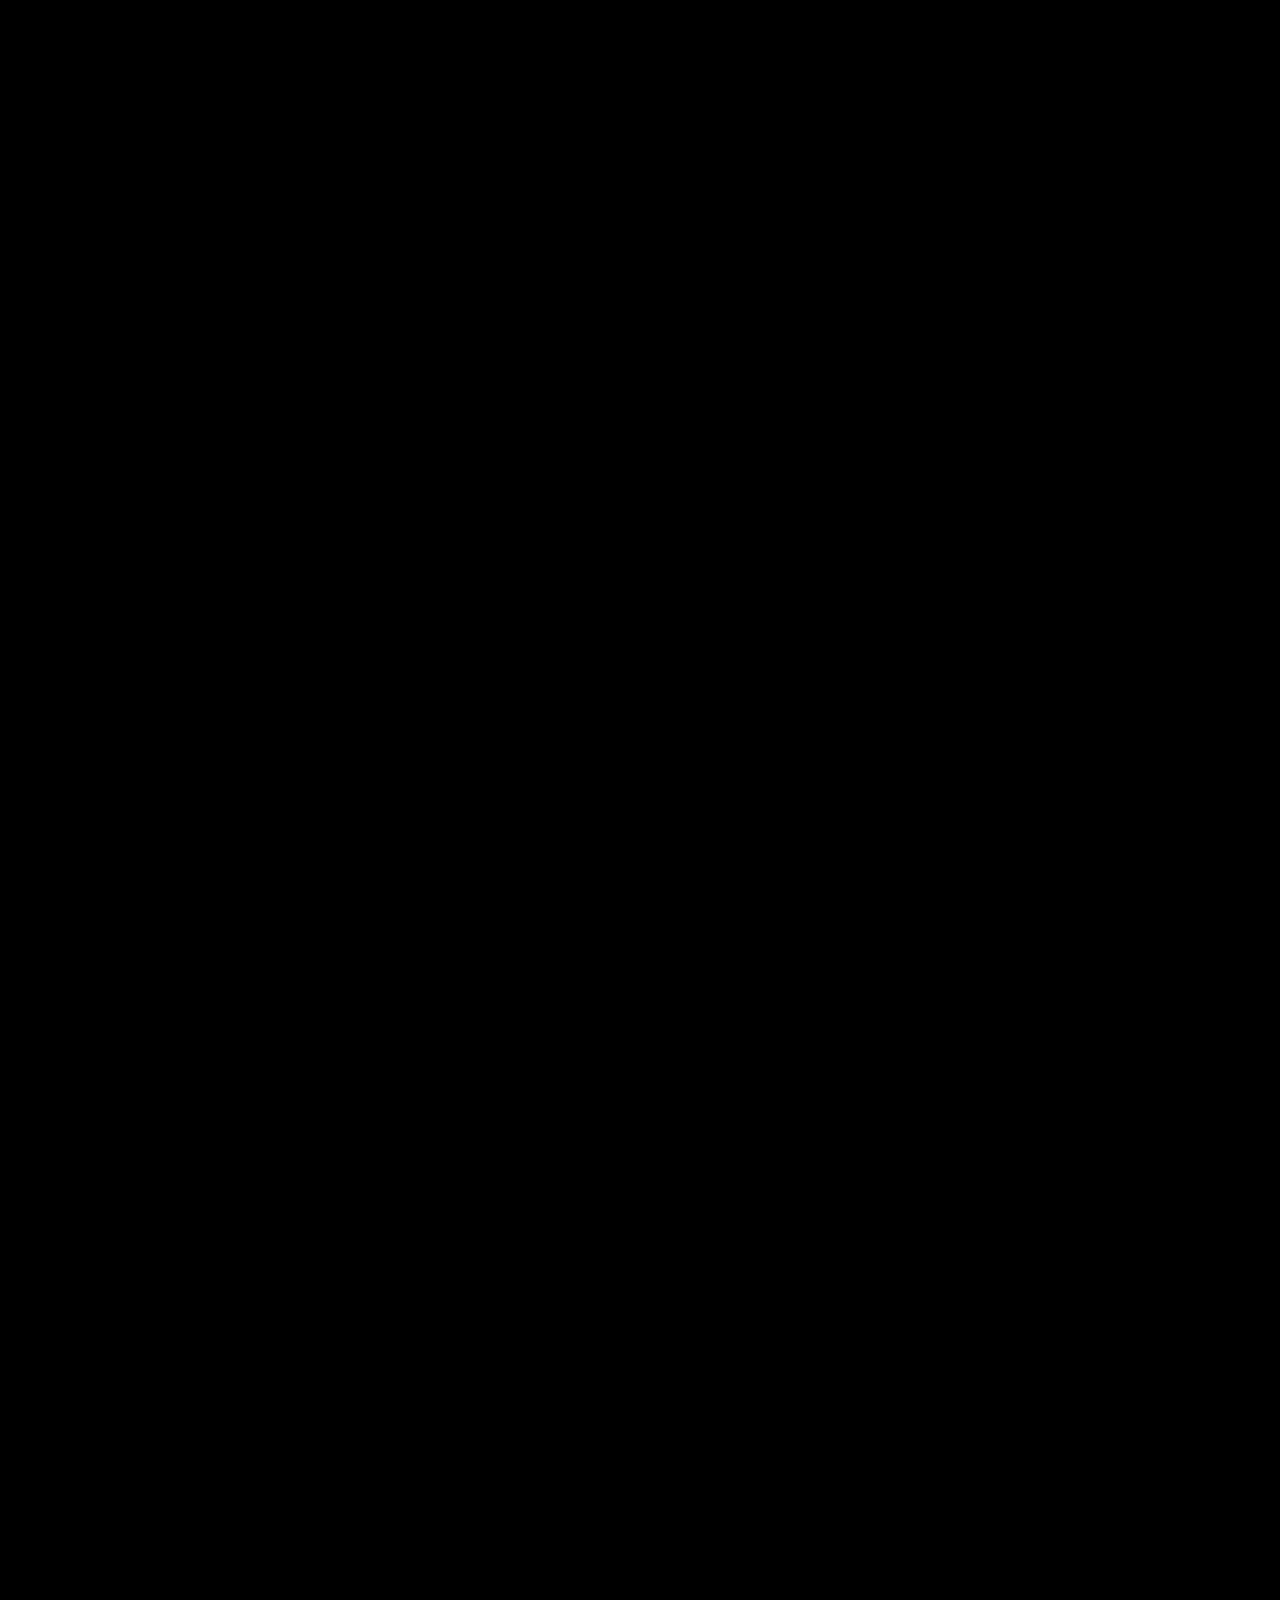
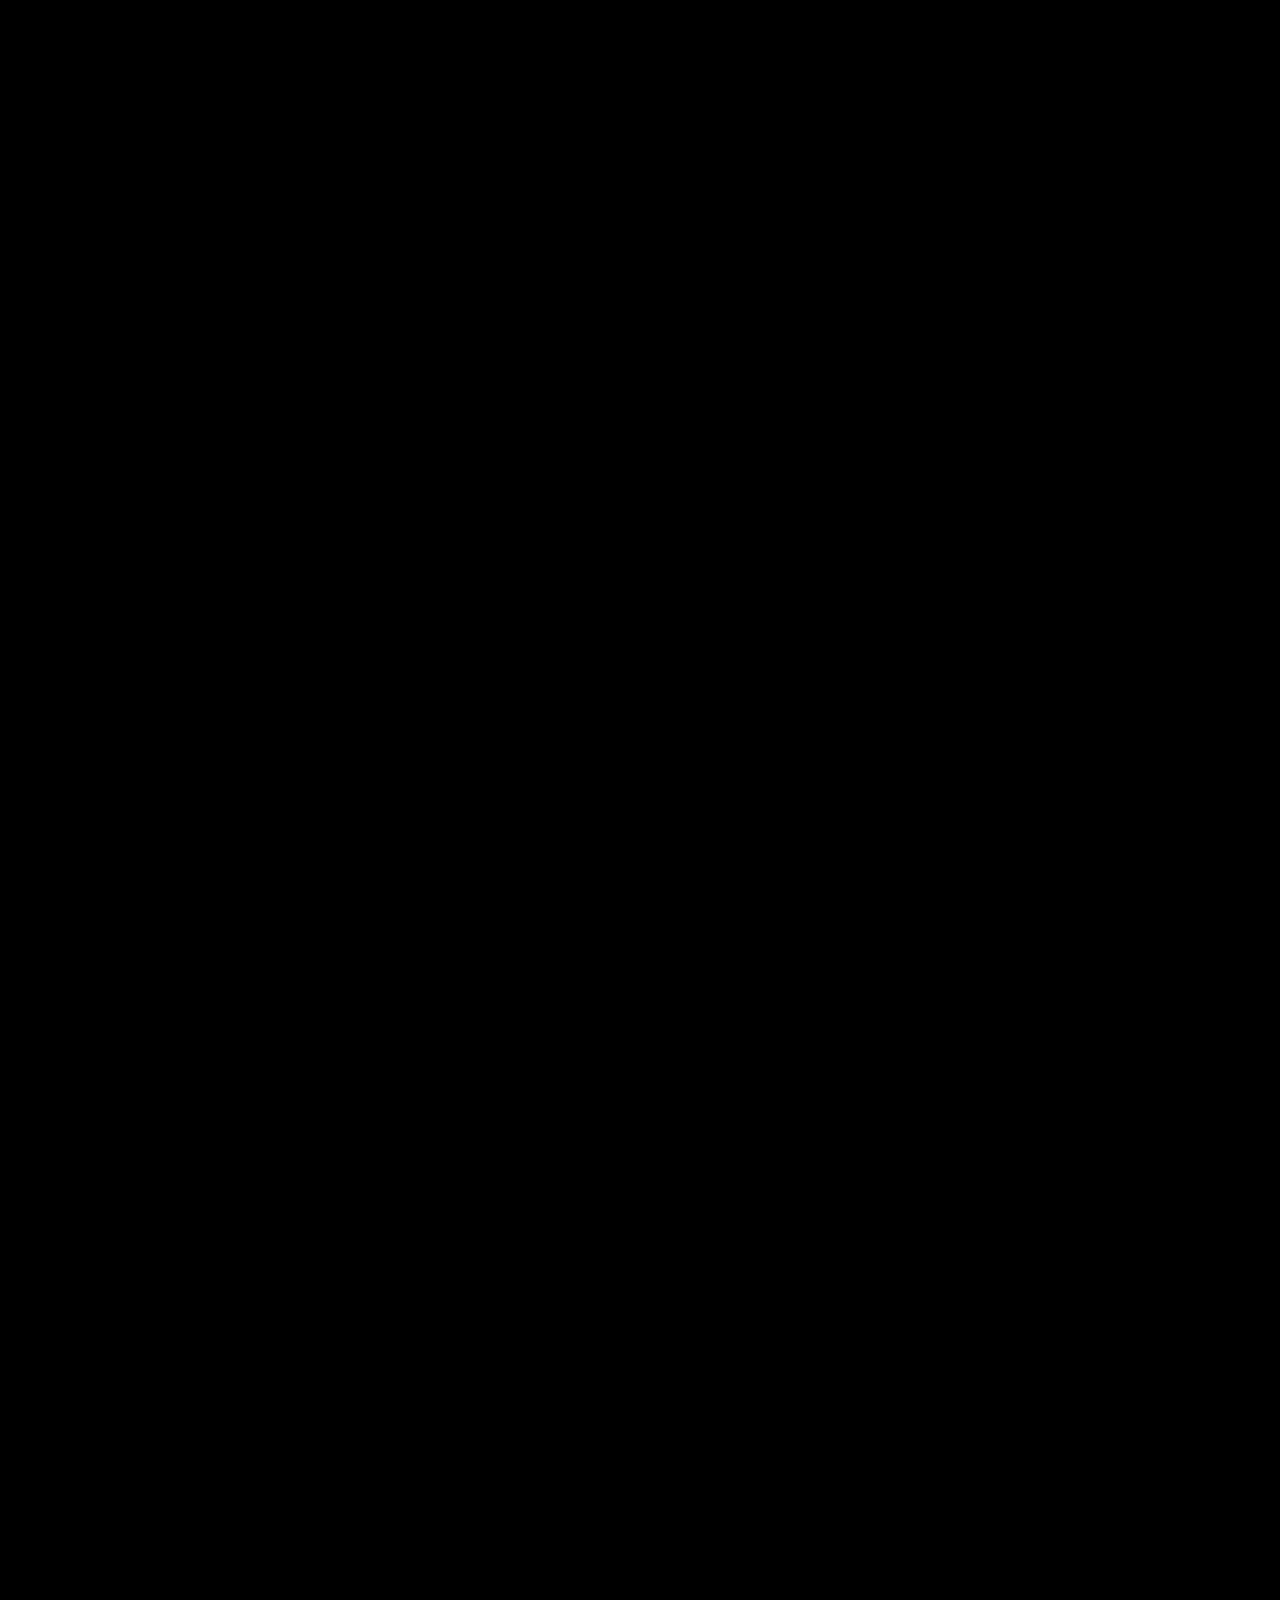
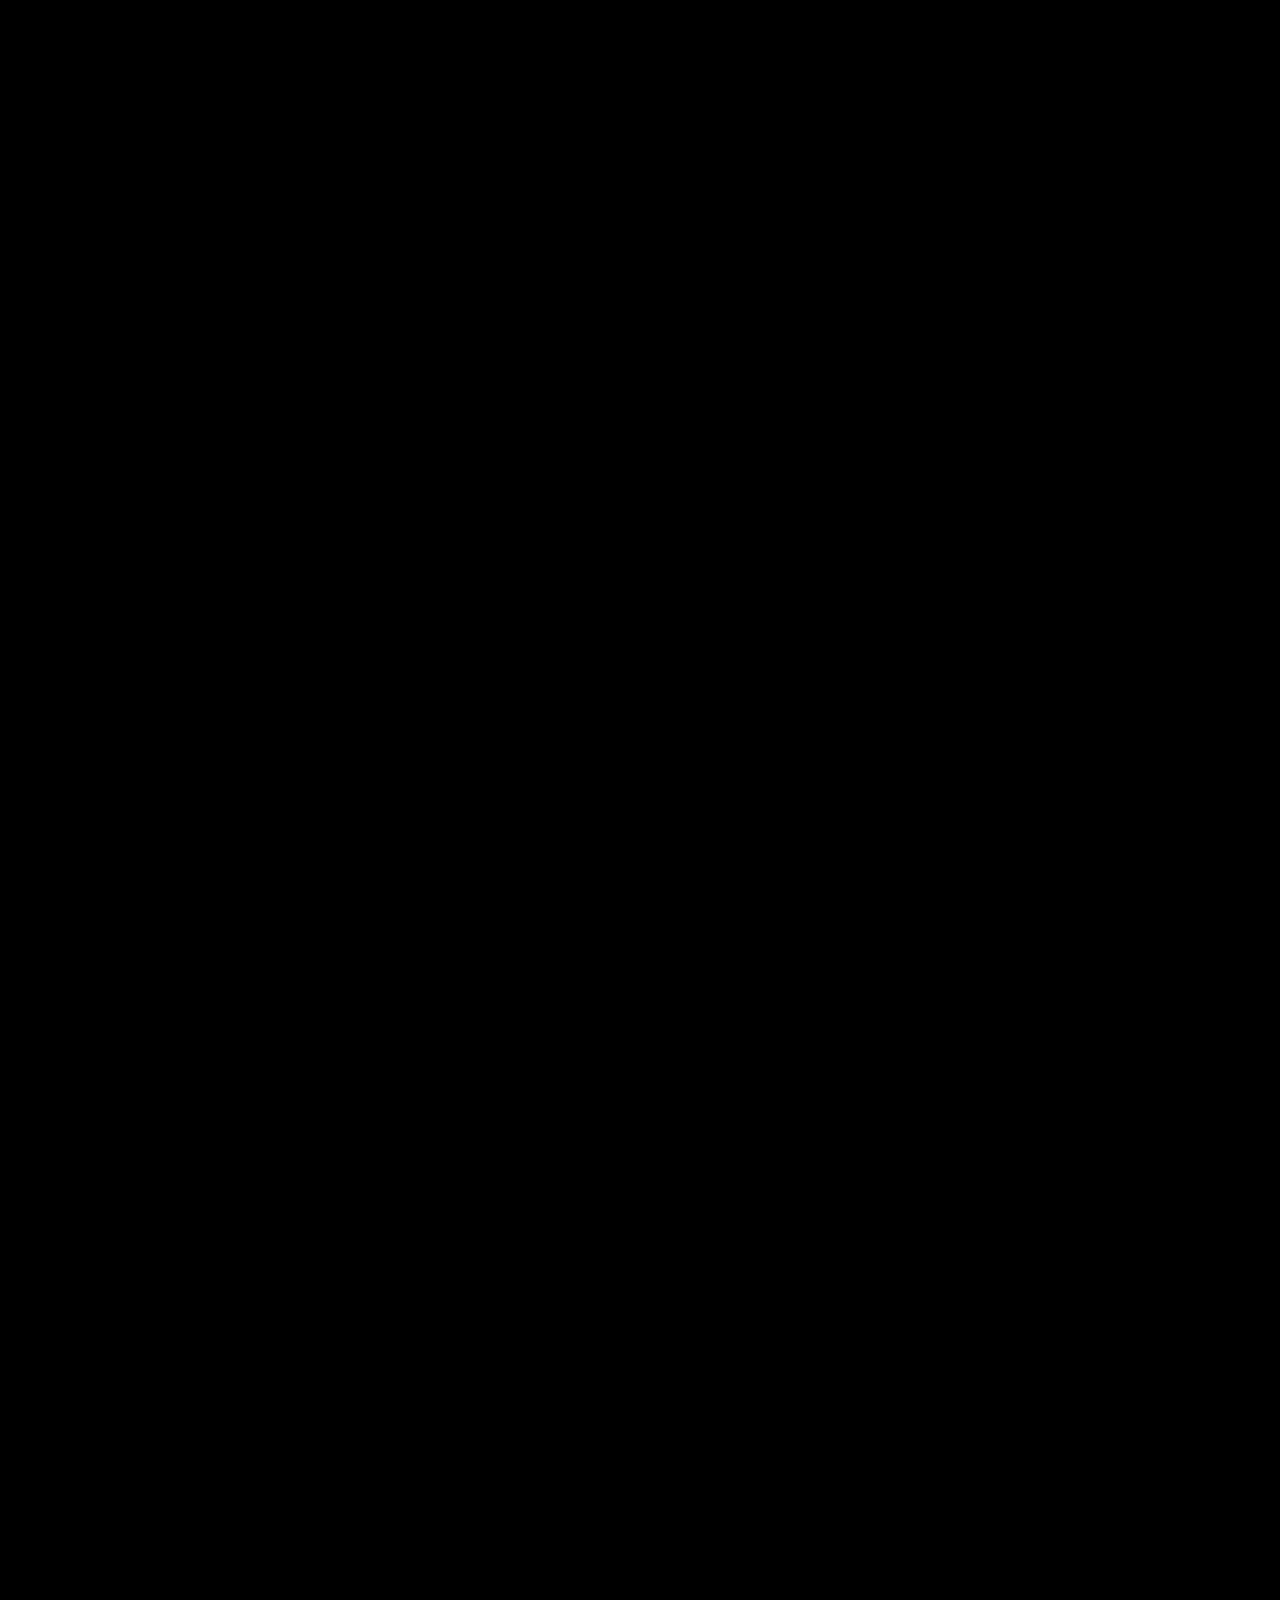
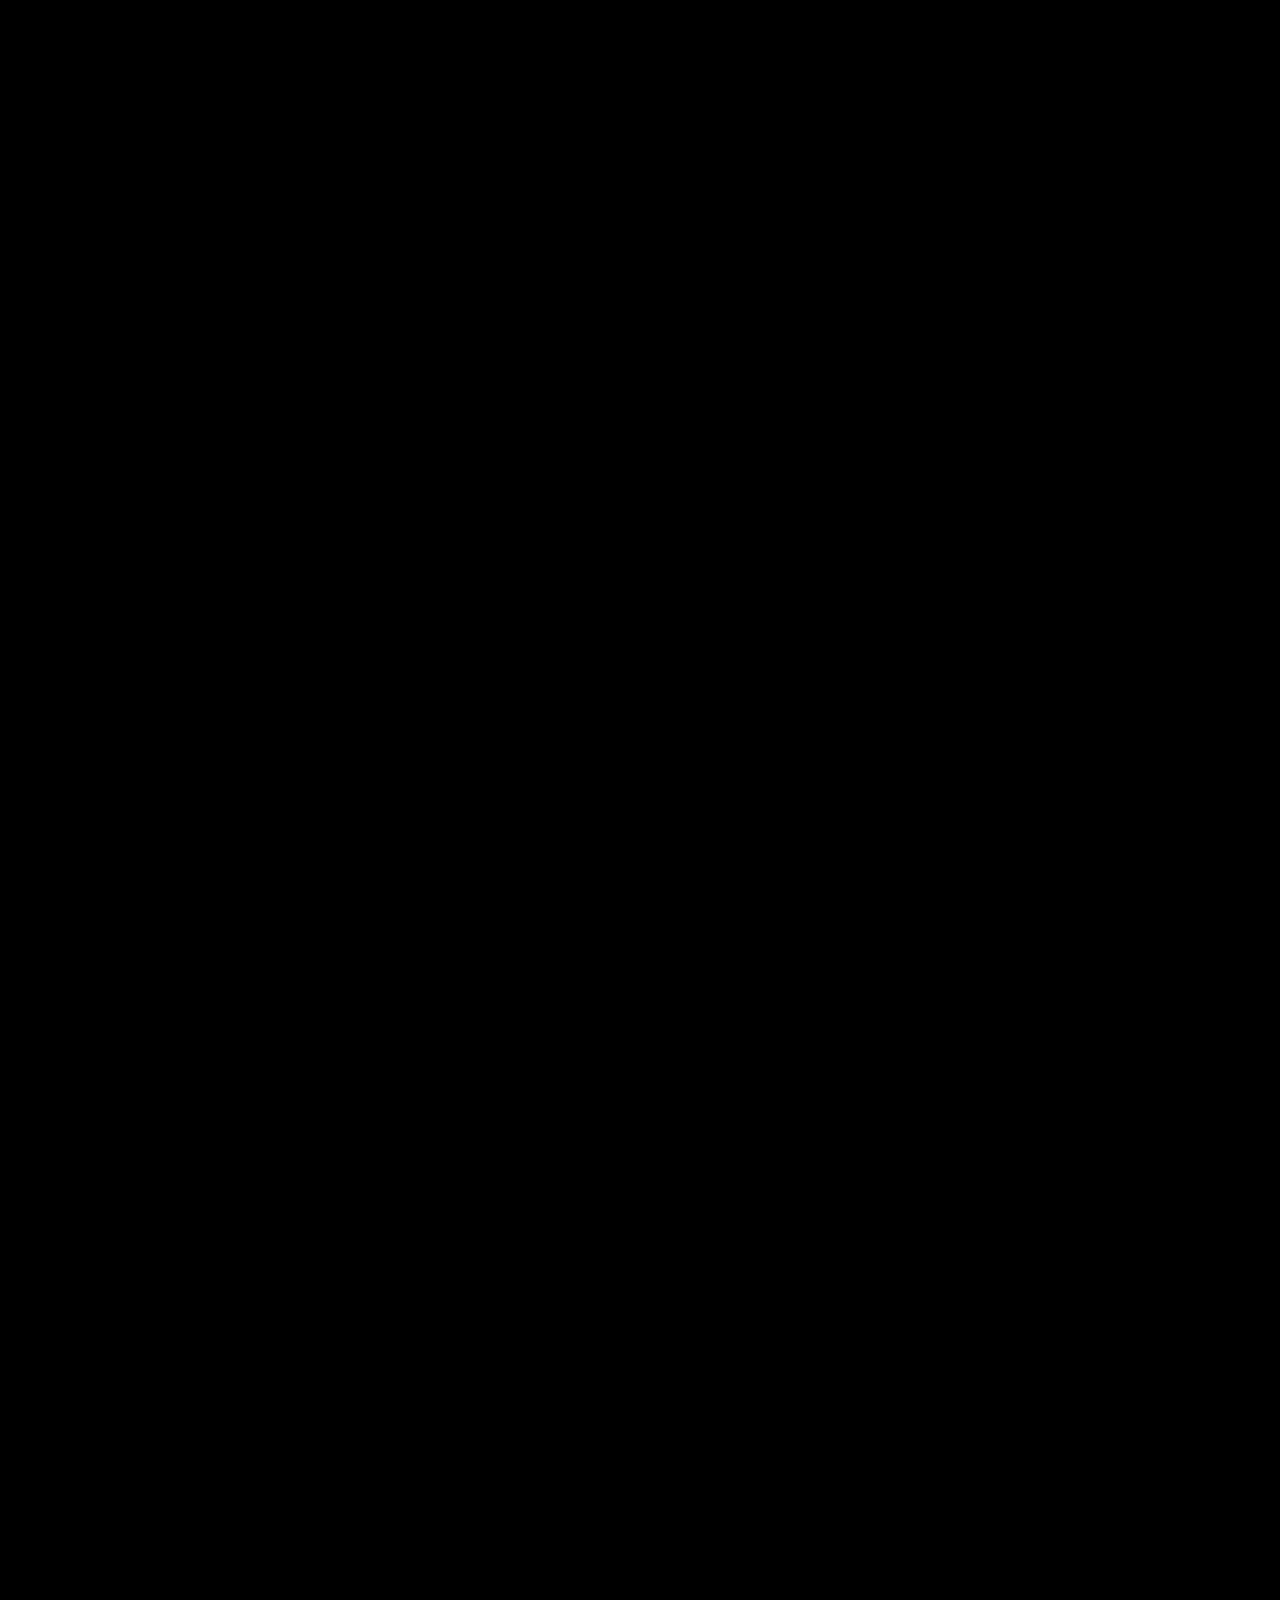
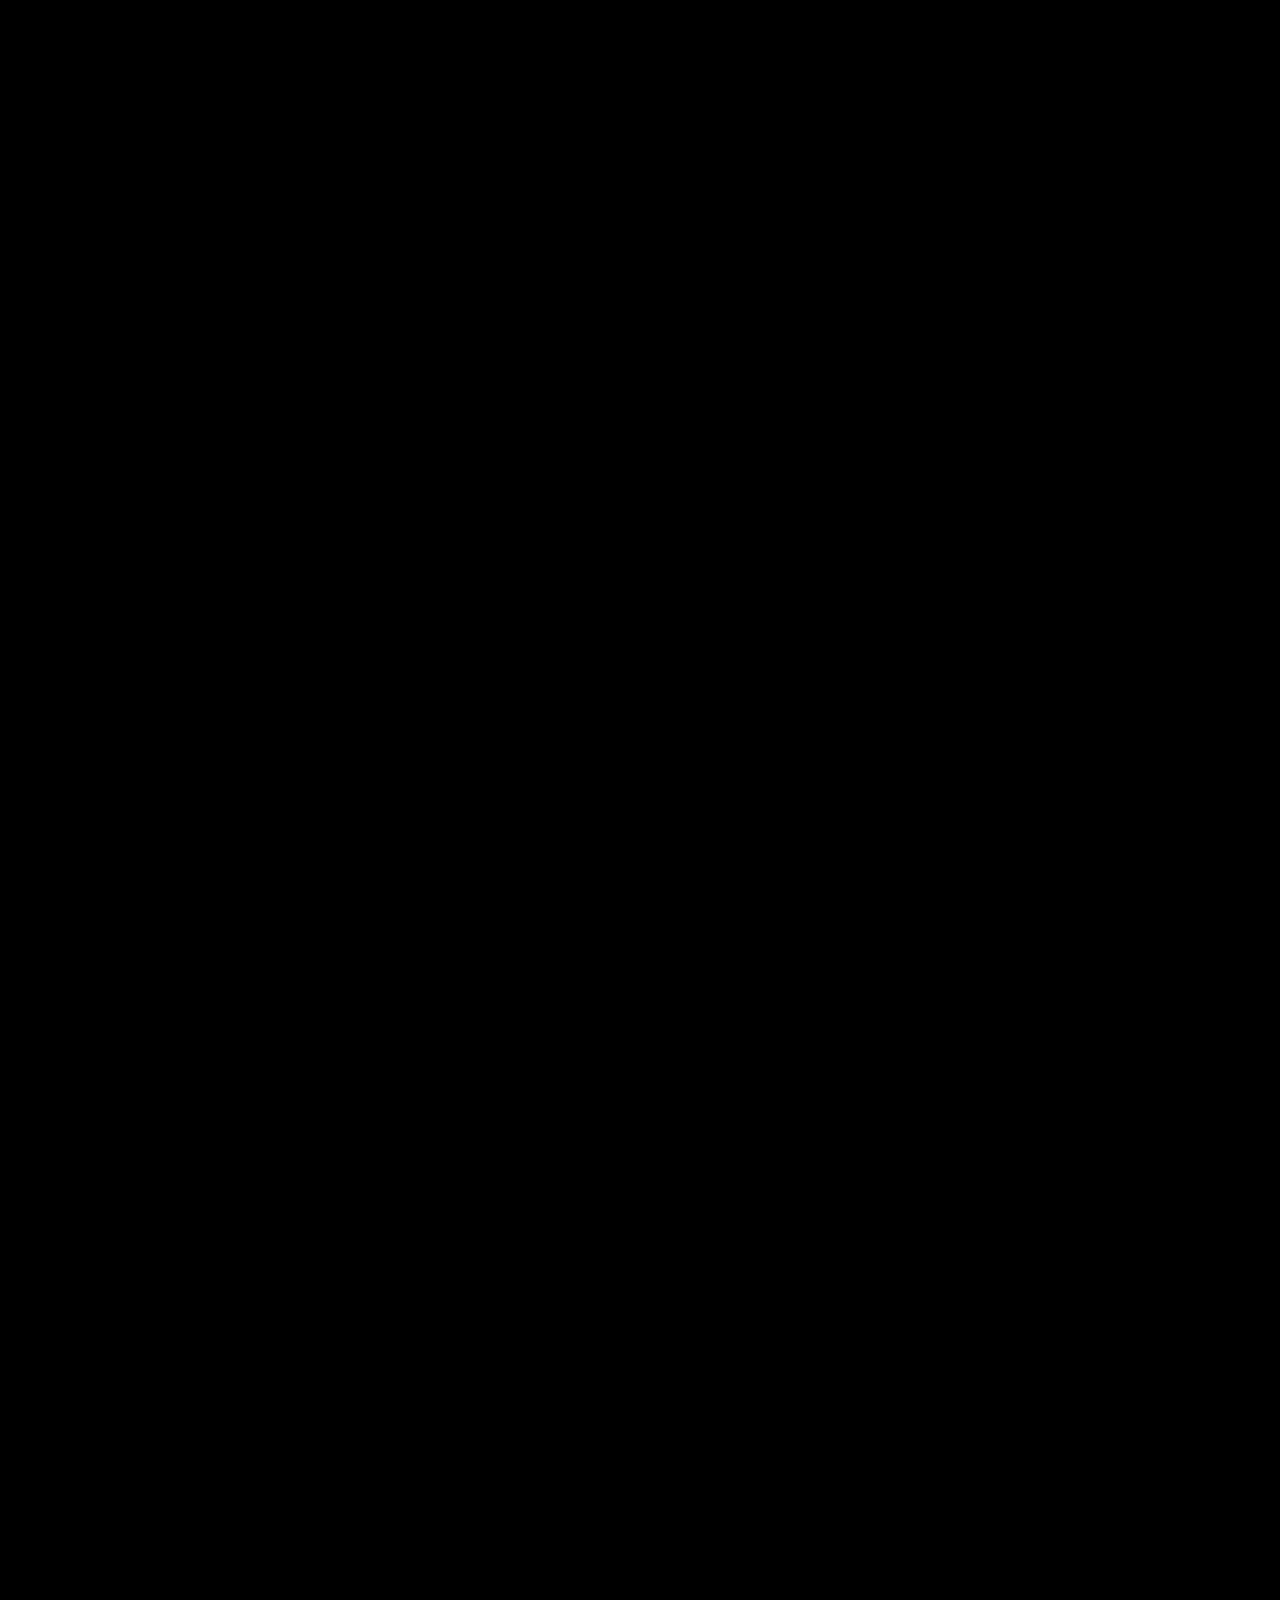
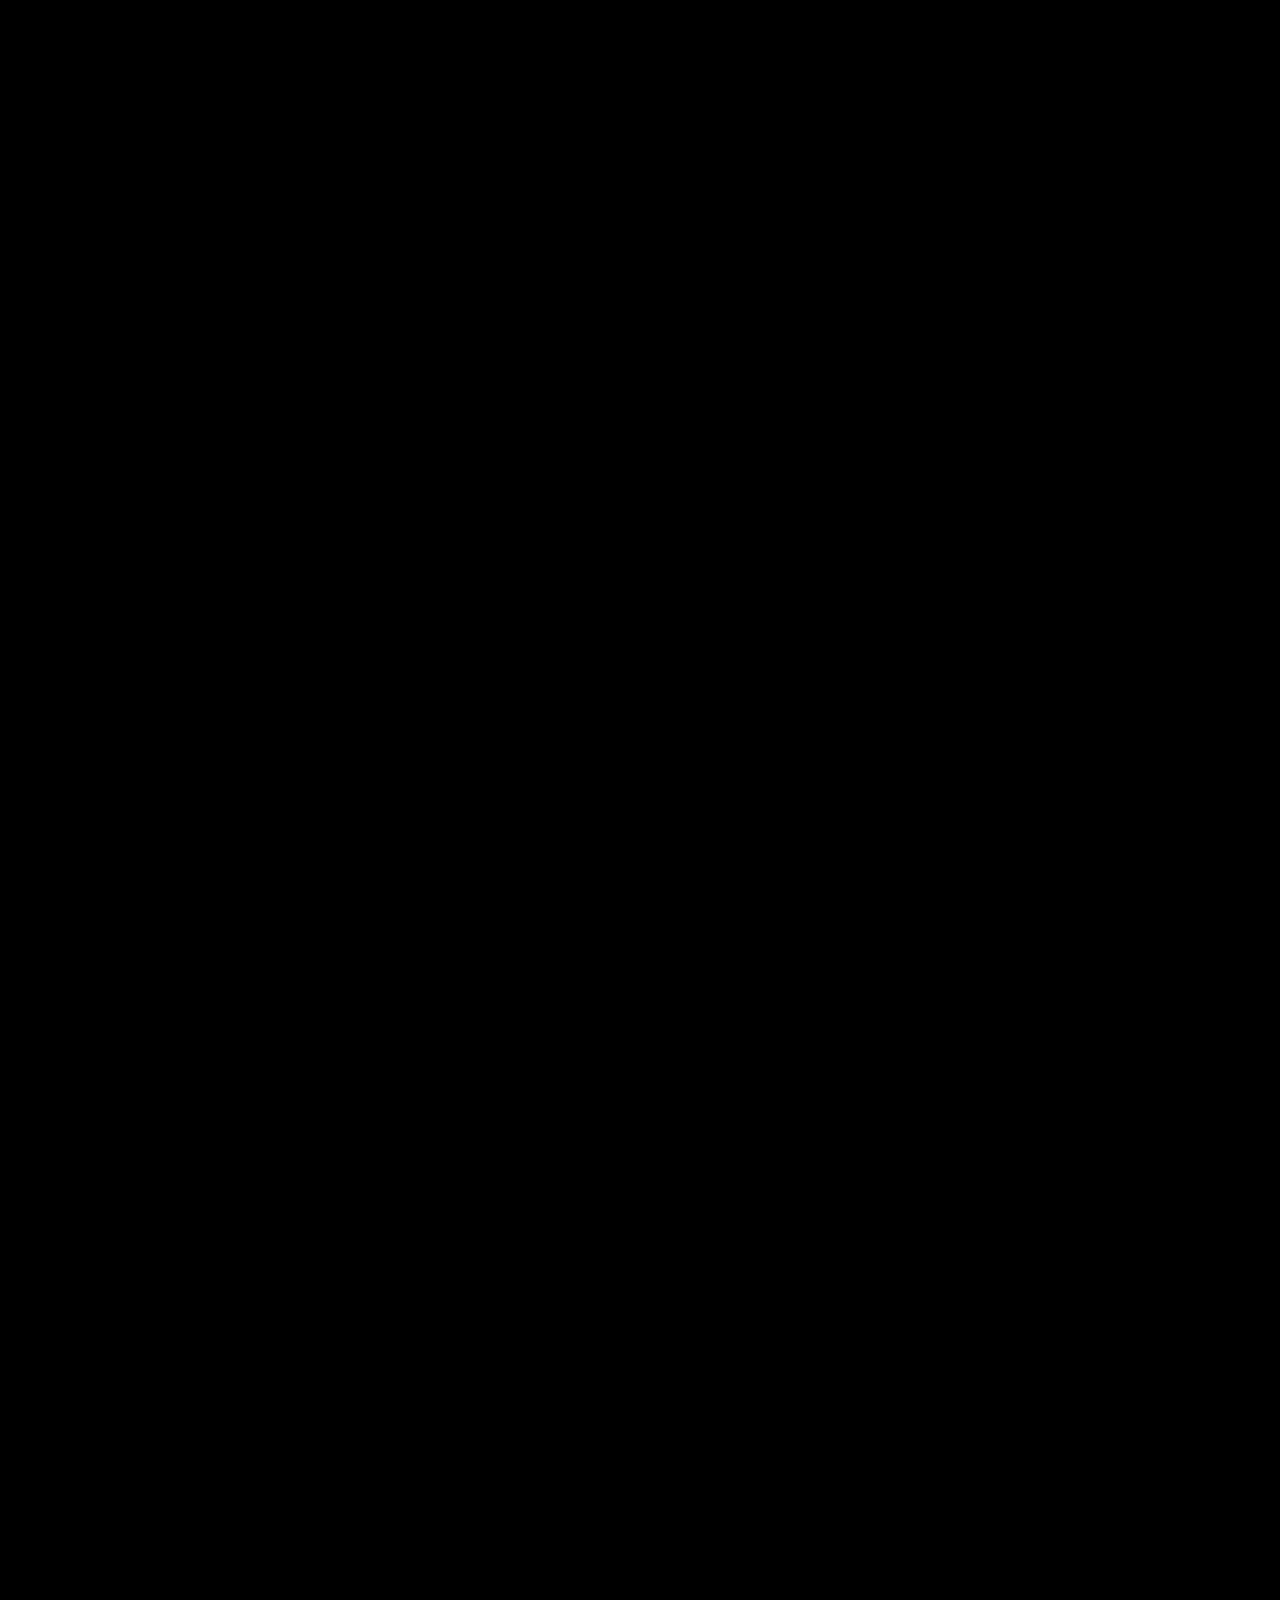
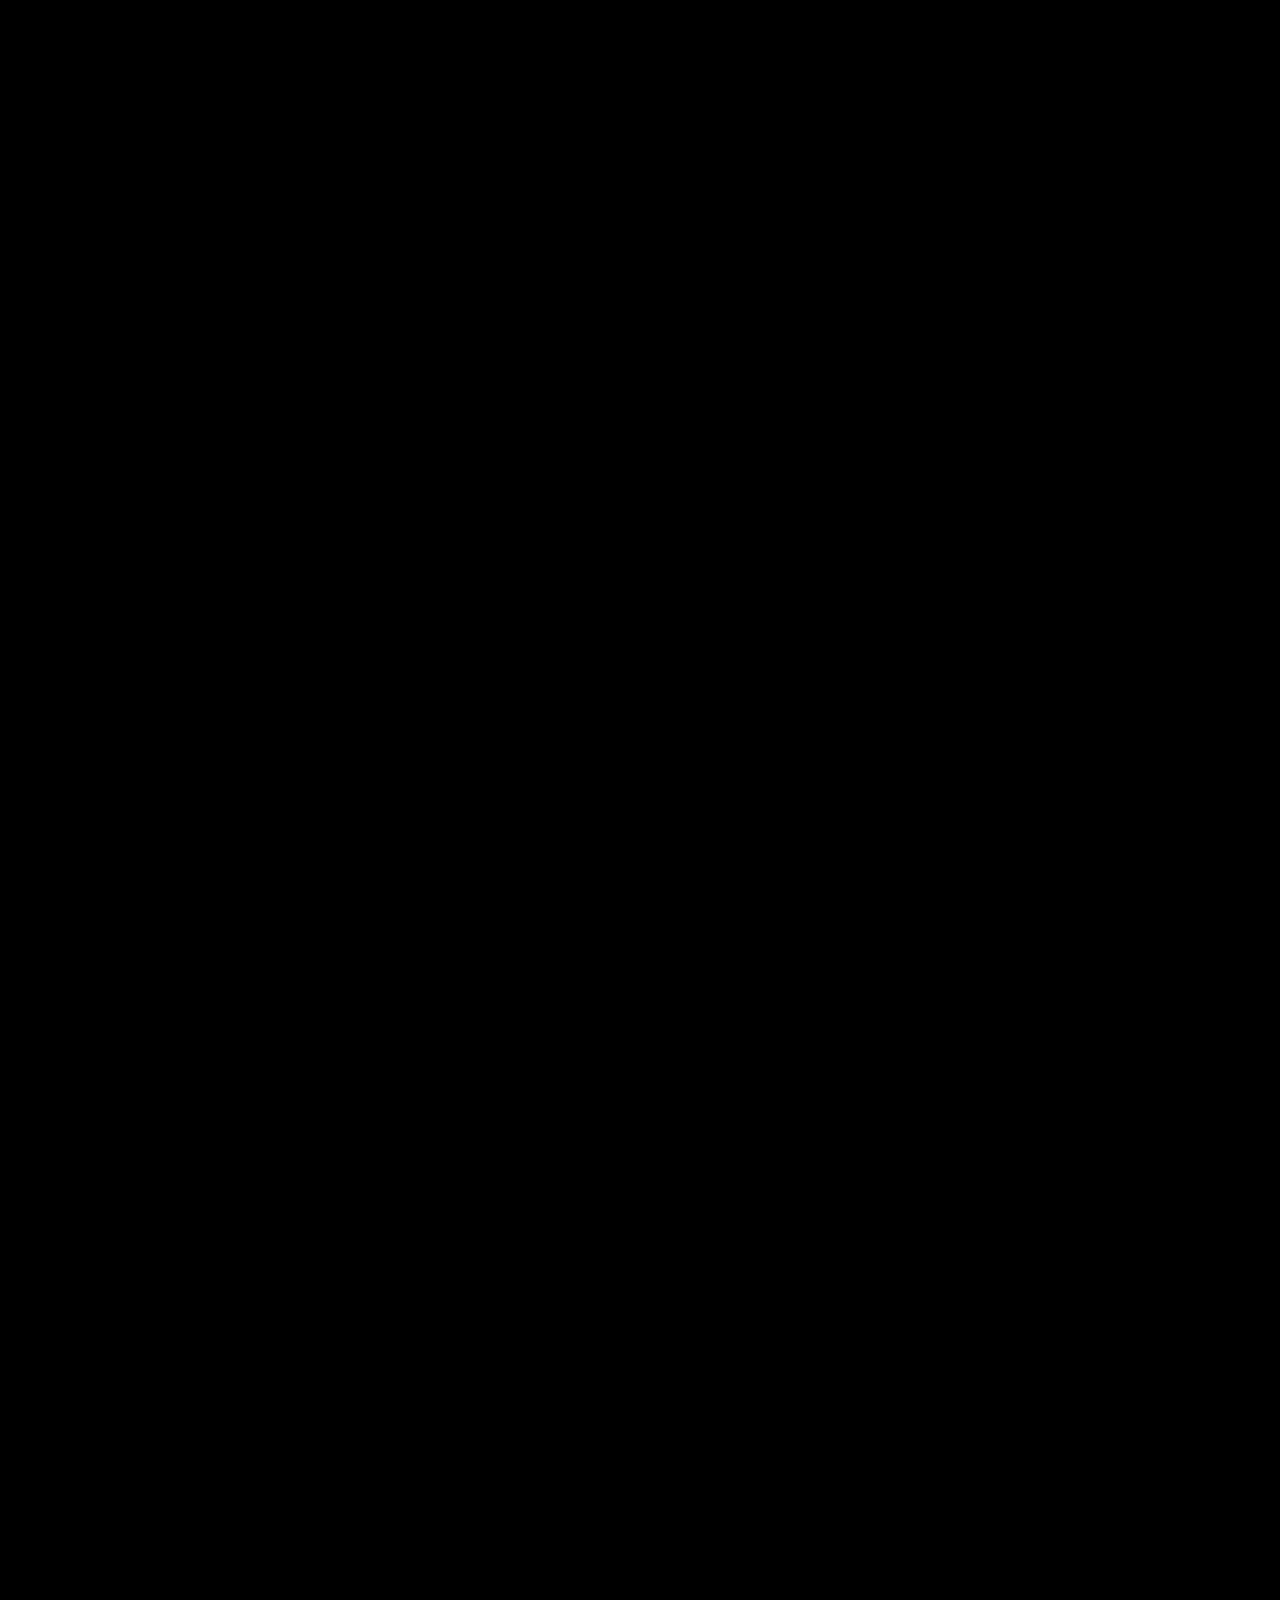
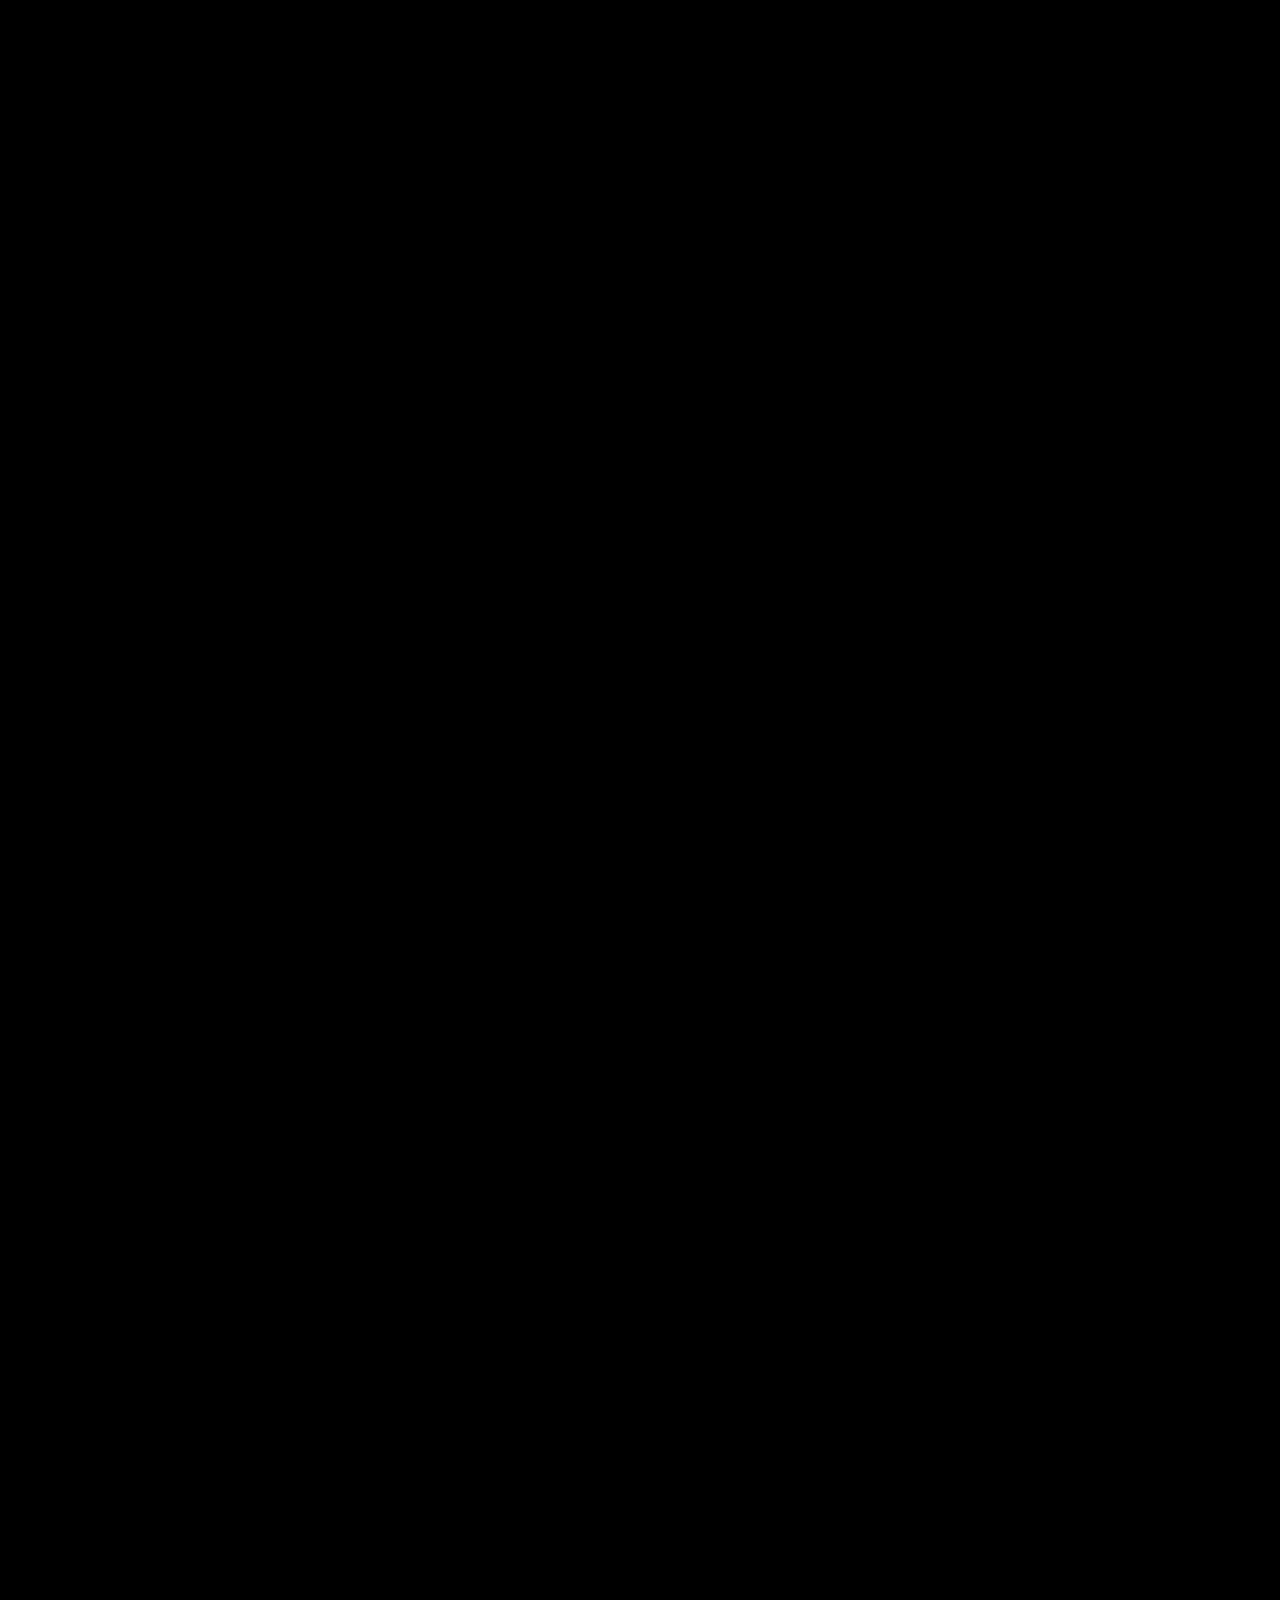
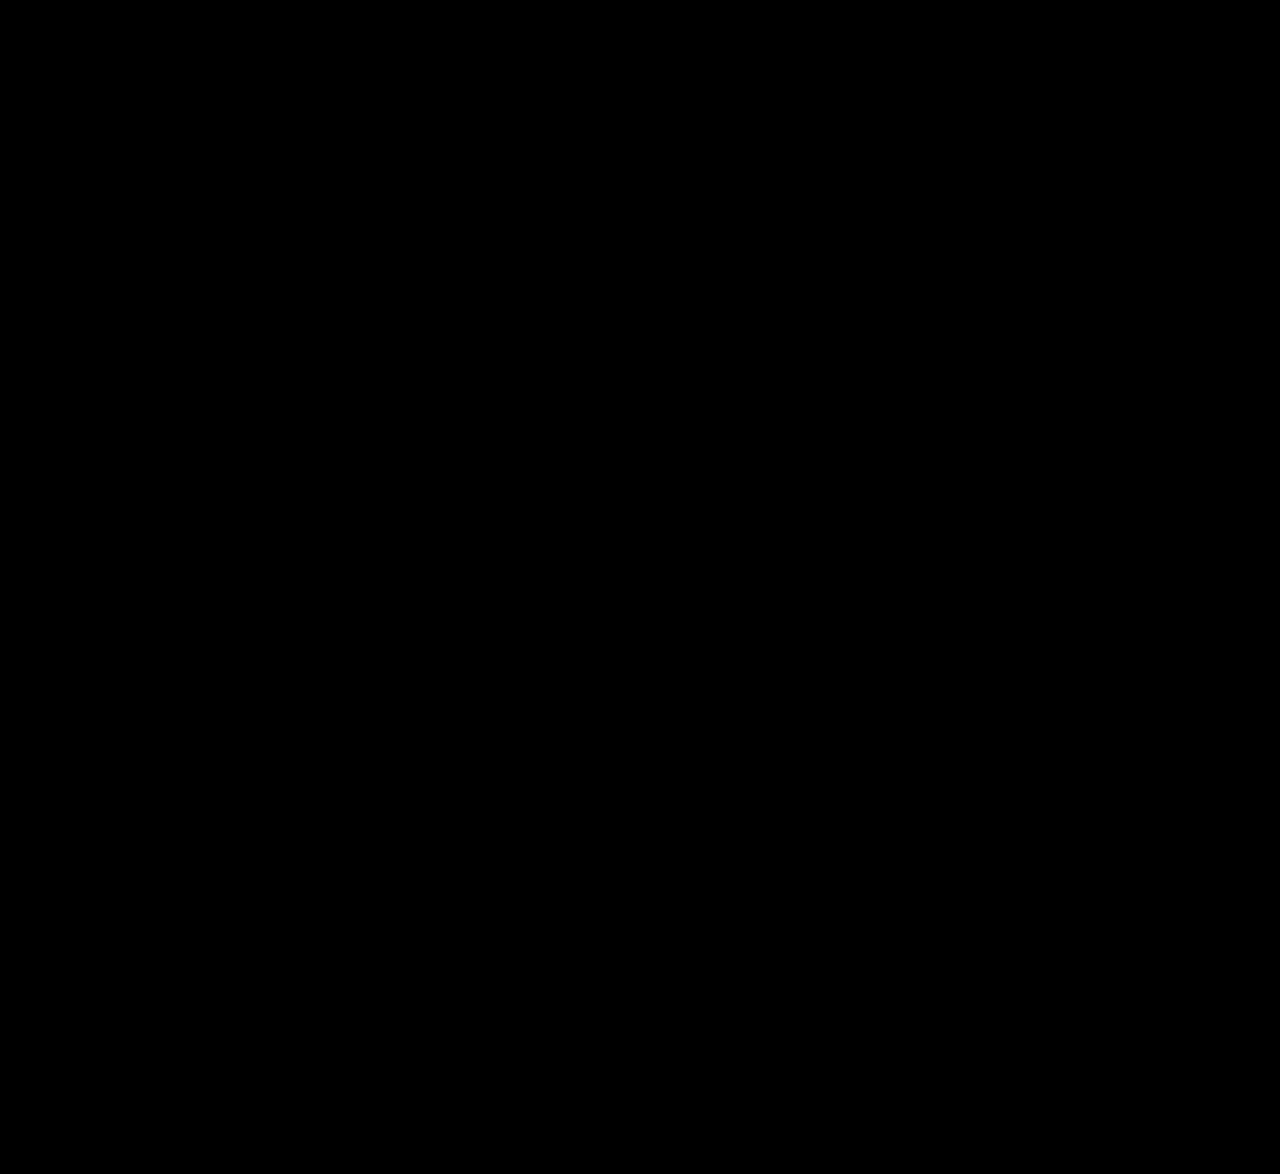
==== commit 4af292fc: "Restore second-computer changes and merge latest credits, SEO and favicon" ====
--- a/index.html
+++ b/index.html
@@ -1 +1 @@
-<!DOCTYPE html><!-- Handled by Exflow.site --><html lang="en" data-wf-page="67192d0e297fe84fd88da403" data-wf-site="67192d0e297fe84fd88da3f6"><head><meta charset="utf-8"/><link href="https://cdn.prod.website-files.com" rel="preconnect" /><title>Igor Kokot | Audio Postproduction, Music &amp; Sound</title><meta name="description" content="Audio postproduction, podcast production, film music, mixing and mastering by Igor Kokot. Explore selected film, music and video projects and get in touch."/><meta content="width=device-width, initial-scale=1" name="viewport"/><link href="css/igor-kokot-d1cfc3.webflow.shared.1a5e67902.css" rel="stylesheet" type="text/css"  /><link href="https://fonts.googleapis.com" rel="preconnect"/><link href="https://fonts.gstatic.com" rel="preconnect" /><script src="https://ajax.googleapis.com/ajax/libs/webfont/1.6.26/webfont.js" type="text/javascript"></script><script type="text/javascript">WebFont.load({  google: {    families: ["Inconsolata:400,700","Playfair Display:300,400,500,600,700"]  }});</script><script type="text/javascript">!function(o,c){var n=c.documentElement,t=" w-mod-";n.className+=t+"js",("ontouchstart"in o||o.DocumentTouch&&c instanceof DocumentTouch)&&(n.className+=t+"touch")}(window,document);</script><link rel="icon" type="image/svg+xml" href="images/diamond-icon.svg"/><link href="css/portfolio-filters.css" rel="stylesheet"/><link href="css/site-adjustments.css?v=10" rel="stylesheet"/><link rel="alternate" hreflang="en" href="https://igorkokot.eu/"/><link rel="alternate" hreflang="pl" href="https://igorkokot.eu/pl.html"/><link rel="canonical" href="https://igorkokot.eu/"/><link rel="alternate" hreflang="x-default" href="https://igorkokot.eu/"/><meta name="robots" content="index, follow, max-image-preview:large"/><meta property="og:type" content="website"/><meta property="og:site_name" content="Igor Kokot"/><meta property="og:title" content="Igor Kokot | Audio Postproduction, Music &amp; Sound"/><meta property="og:description" content="Audio postproduction, podcast production, film music, mixing and mastering by Igor Kokot. Explore selected film, music and video projects and get in touch."/><meta property="og:url" content="https://igorkokot.eu/"/><meta property="og:image" content="https://igorkokot.eu/images/693aeb5ee39fb813d2329837_cv-20foto-20cropped-20-3-20-201-20-1-.jpg"/><meta property="og:image:alt" content="Igor Kokot"/><meta property="og:locale" content="en_GB"/><meta property="og:locale:alternate" content="pl_PL"/><meta name="twitter:card" content="summary_large_image"/><script type="application/ld+json">{"@context": "https://schema.org", "@graph": [{"@type": "Person", "@id": "https://igorkokot.eu/#person", "name": "Igor Kokot", "url": "https://igorkokot.eu/", "image": "https://igorkokot.eu/images/693aeb5ee39fb813d2329837_cv-20foto-20cropped-20-3-20-201-20-1-.jpg", "email": "contact@igorkokot.eu", "jobTitle": "Multimedia artist", "knowsAbout": ["Audio postproduction", "Podcast production", "Music production", "Film scoring", "Mixing", "Mastering", "Sound design", "Video editing"]}, {"@type": "WebSite", "@id": "https://igorkokot.eu/#website", "url": "https://igorkokot.eu/", "name": "Igor Kokot - Portfolio", "inLanguage": ["en", "pl"], "publisher": {"@id": "https://igorkokot.eu/#person"}}, {"@type": "ProfilePage", "@id": "https://igorkokot.eu/#webpage", "url": "https://igorkokot.eu/", "name": "Igor Kokot | Audio Postproduction, Music & Sound", "description": "Audio postproduction, podcast production, film music, mixing and mastering by Igor Kokot. Explore selected film, music and video projects and get in touch.", "inLanguage": "en", "isPartOf": {"@id": "https://igorkokot.eu/#website"}, "mainEntity": {"@id": "https://igorkokot.eu/#person"}}]}</script></head><body id="top" data-w-id="67192d0e297fe84fd88da408" style="opacity:0" class="body"><div data-animation="default" data-collapse="medium" data-duration="400" data-easing="ease" data-easing2="ease" role="banner" class="navbar w-nav"><div class="navbar-container w-container"><a class="language-switch" href="pl.html" lang="pl" hreflang="pl" aria-label="Zmień język na polski"><svg viewBox="0 0 24 24" width="18" height="18" fill="none" stroke="currentColor" stroke-width="1.5" aria-hidden="true"><circle cx="12" cy="12" r="9"/><ellipse cx="12" cy="12" rx="4" ry="9"/><path d="M3 12h18M5 7h14M5 17h14"/></svg><span>PL</span></a><a href="#top" class="igor-kokot---logo" aria-label="Igor Kokot - back to top">Igor Kokot</a><nav role="navigation" class="w-nav-menu"><a href="#top" class="w-nav-link">About Me</a><a href="#portfolio" class="w-nav-link">Portfolio</a><a href="#contact" class="w-nav-link">Contact</a></nav><div class="w-nav-button"><div class="w-icon-nav-menu"></div></div></div></div><section class="about-me"><div class="w-layout-blockcontainer about-me-container w-container"><h1 class="about-me-heading">About me</h1><div class="div-block-2"><div><p class="about-me-paragraph about-me-paragraph---start">I’m a multimedia artist with hands-on experience in audio and video production and post-production.</p><p class="about-me-paragraph">Audio / Podcast / Film<br/>- voice editing and clean-up<br/>- dialogue editing<br/>- audio post-production<br/>- podcast production (recording, editing, delivery)<br/>- film audio production and post-production (recording, editing, delivery)<br/>- sound design<br/>‍<br/>Music:<br/>- original music composition<br/>- film scoring<br/>- mixing<br/>- mastering<br/><br/>Video:<br/>- video editing<br/>- color correction &amp; color grading<br/>- basic motion graphics (titles, lower thirds, simple animations)<br/>- visual clean-up<br/>- video optimization and delivery<br/></p></div><div id="w-node-_9e3787a9-dc11-f78b-b3e2-27c72f767728-d88da403"><p class="about-me-paragraph">‍<br/></p><img src="images/693aeb5ee39fb813d2329837_cv-20foto-20cropped-20-3-20-201-20-1-.jpg" loading="eager" fetchpriority="high" width="300" height="300" alt="Igor Kokot" srcset="images/693aeb5ee39fb813d2329837_cv-20foto-20cropped-20-3-20-201-20-1-p-500.jpg 500w, images/693aeb5ee39fb813d2329837_cv-20foto-20cropped-20-3-20-201-20-1-p-800.jpg 800w, images/693aeb5ee39fb813d2329837_cv-20foto-20cropped-20-3-20-201-20-1-p-1080.jpg 1080w, images/693aeb5ee39fb813d2329837_cv-20foto-20cropped-20-3-20-201-20-1-.jpg 2000w" sizes="(max-width: 479px) 100vw, 300px" class="image-5"/></div></div></div></section><div id="portfolio" class="footer-divider-two" tabindex="-1"></div><div class="portfolio-filters" hidden><p class="portfolio-filter-label" id="portfolio-filter-label">Filter by category</p><div class="portfolio-filter-buttons" role="group" aria-labelledby="portfolio-filter-label"></div><p class="portfolio-filter-status" role="status" aria-live="polite" aria-atomic="true"></p></div><section id="projects" class="section"><div class="w-layout-blockcontainer year-container portfolio-year w-container" data-year="2026" style="--year-color:#735323"><div class="left-div left-div-edit"><div id="w-node-_412bd122-8e4a-9230-6737-d31804db01ca-d88da403" class="div-block info"><p class="nag-wek">Movie</p><h2 class="project-title"><span>Wiatraczek</span></h2><p class="project-description">What I did: audio postproduction</p><span class="button w-button pending-project-link" aria-disabled="true">Click here to view on Drive</span></div><div class="div-block project-still"><img src="images/project-placeholder.svg" alt="Preview coming soon: Wiatraczek" loading="lazy" class="project-thumbnail"/></div><div id="w-node-_6939d859-3dfe-7bbf-40b6-54f11a6c8128-d88da403" class="div-block info"><p class="nag-wek">Movie</p><h2 class="project-title"><span>ECHO</span></h2><p class="project-description">What I did: audio postproduction, music, sound on set</p><span class="button w-button pending-project-link" aria-disabled="true">Click here to view on Drive</span></div><div class="div-block project-still"><img src="images/project-placeholder.svg" alt="Preview coming soon: ECHO" loading="lazy" class="project-thumbnail"/></div><div id="w-node-a6e782e3-ccdc-179c-a623-04663c6ff999-d88da403" class="div-block info"><p class="nag-wek">Movie</p><h2 class="project-title">Dwa Koła</h2><p class="project-description">What I did: audio postproduction, music<br/><br/><em>Won the Audience Award.</em></p><a data-w-id="a6e782e3-ccdc-179c-a623-04663c6ff9a1" href="https://www.youtube.com/watch?v=XHfcDgHnpXA" target="_blank" class="button w-button">Click here to view on YouTube</a></div><div class="div-block"><div class="project-video video-preview" data-video-id="XHfcDgHnpXA" data-video-title="Dwa Koła"><button class="video-play" type="button" aria-label="Play Dwa Koła"><img src="https://i.ytimg.com/vi/XHfcDgHnpXA/hqdefault.jpg" alt="Dwa Koła" loading="eager"/><span class="video-play-icon" aria-hidden="true">▶</span></button></div></div><div id="w-node-_6ae9220d-7662-b0cb-8b5b-7fba9b165333-d88da403" class="div-block info"><p class="nag-wek">Movie</p><h2 class="project-title"><span>Do siebie</span></h2><p class="project-description">What I did: audio postproduction, music</p><a data-w-id="6ae9220d-7662-b0cb-8b5b-7fba9b16533b" href="https://drive.proton.me/urls/W1H7B3ZVSG#Vdo3x4EtNsto" target="_blank" rel="noopener noreferrer" class="button w-button">Click here to view on Drive</a></div><div class="div-block project-still"><img src="images/do-siebie.png" alt="Do siebie" loading="lazy" class="project-thumbnail"/></div><div id="w-node-a30363bb-ede1-2a5d-73bb-401bb617bbf4-d88da403" class="div-block info"><p class="nag-wek">Movie</p><h2 class="project-title"><span>Korzenie</span></h2><p class="project-description">What I did: audio postproduction, sound on set</p><span class="button w-button pending-project-link" aria-disabled="true">Click here to view on Drive</span></div><div class="div-block project-still"><img src="images/project-placeholder.svg" alt="Preview coming soon: Korzenie" loading="lazy" class="project-thumbnail"/></div><div id="w-node-e3fb30b6-e49d-c8e6-45fb-4669dd427e00-d88da403" class="div-block info"><p class="nag-wek">Movie</p><h2 class="project-title"><span>Nocą</span></h2><p class="project-description">What I did: audio postproduction</p><span class="button w-button pending-project-link" aria-disabled="true">Click here to view on Drive</span></div><div class="div-block project-still"><img src="images/project-placeholder.svg" alt="Preview coming soon: Nocą" loading="lazy" class="project-thumbnail"/></div><div id="w-node-_581999e0-f374-9531-e94d-1580248cb1da-d88da403" class="div-block info"><p class="nag-wek">Music</p><h2 class="project-title">Warsztaty - Aranżacja muzyki elektronicznej</h2></div><div class="div-block project-still"><img src="images/warsztaty.png" alt="Warsztaty - Aranżacja muzyki elektronicznej" loading="lazy" class="project-thumbnail"/></div><div id="w-node-_7f3ef804-5c85-ce74-db09-b0914e0319cb-d88da403" class="div-block info"><p class="nag-wek">Music</p><h2 class="project-title">Sick7 - Warp &amp; Weft</h2><p class="project-description">What I did: mastering</p><a data-w-id="7f3ef804-5c85-ce74-db09-b0914e0319d3" href="https://00effort.bandcamp.com/album/warp-weft" target="_blank" class="button w-button">Click here to view on Bandcamp</a></div><div class="div-block"><a href="https://00effort.bandcamp.com/album/warp-weft" target="_blank" rel="noopener noreferrer"><img src="images/sick7-warp-weft.jpg" alt="Sick7 - Warp &amp; Weft album cover" loading="lazy" class="image---pulse"/></a></div><div id="w-node-_74cb0df7-0991-9aa1-59d6-2bc92038c916-d88da403" class="div-block info"><p class="nag-wek">Podcast</p><h2 class="project-title"><span>Podcasts - WSKZ</span></h2><p class="project-description">What I did: audio postproduction, production, voiceover postproduction</p><a data-w-id="74cb0df7-0991-9aa1-59d6-2bc92038c91e" href="https://open.spotify.com/show/6eXE2UHcgZveNpxArWkeVa" target="_blank" class="button w-button">Click here to view on Spotify</a></div><div class="div-block"><img src="images/screenshot-202026-05-07-20210239.png" loading="lazy" sizes="(max-width: 767px) 100vw, (max-width: 991px) 728px, 940px" srcset="images/screenshot-202026-05-07-20210239-p-500.png 500w, images/screenshot-202026-05-07-20210239-p-800.png 800w, images/screenshot-202026-05-07-20210239-p-1080.png 1080w, images/screenshot-202026-05-07-20210239-p-1600.png 1600w, images/screenshot-202026-05-07-20210239-p-2000.png 2000w, images/screenshot-202026-05-07-20210239.png 2118w" alt="" class="image---pulse"/></div></div><div class="container-4"><h2 class="year-heading">2026</h2></div></div><div class="w-layout-blockcontainer year-container portfolio-year w-container" data-year="2025" style="--year-color:#25263e"><div class="left-div left-div-edit"><div id="w-node-ea1c61e1-5dc2-9f26-3bc1-396f07eb149e-d88da403" class="div-block info"><p class="nag-wek">Movie</p><h2 class="project-title"><span>Oni</span></h2><p class="project-description">What I did: audio postproduction</p><span class="button w-button pending-project-link" aria-disabled="true">Click here to view on Drive</span></div><div class="div-block project-still"><img src="images/project-placeholder.svg" alt="Preview coming soon: Oni" loading="lazy" class="project-thumbnail"/></div><div id="w-node-ca3de729-9c0a-2008-6f1d-f4f7828d2b92-d88da403" class="div-block info"><p class="nag-wek">Movie</p><h2 class="project-title"><span>Skrawki</span></h2><p class="project-description">What I did: audio postproduction, music</p><a data-w-id="ca3de729-9c0a-2008-6f1d-f4f7828d2b9a" href="https://open.spotify.com/show/6eXE2UHcgZveNpxArWkeVa" target="_blank" class="button w-button">Click here to view on Spotify</a></div><div class="div-block project-still"><img src="images/project-placeholder.svg" alt="Preview coming soon: Skrawki" loading="lazy" class="project-thumbnail"/></div><div id="w-node-deab0d5b-c186-9974-3771-cc6eda0de40d-d88da403" class="div-block info"><p class="nag-wek">Movie</p><h2 class="project-title"><span>404</span></h2><p class="project-description">What I did: audio postproduction, music<br/>‍<br/><em>Nominated for the best music award.</em></p><a data-w-id="deab0d5b-c186-9974-3771-cc6eda0de415" href="https://www.youtube.com/watch?v=uYVs8fYkR0s" target="_blank" class="button w-button">Click here to view on YouTube</a></div><div class="div-block"><div class="project-video video-preview" data-video-id="uYVs8fYkR0s" data-video-title="404"><button class="video-play" type="button" aria-label="Play 404"><img src="https://i.ytimg.com/vi/uYVs8fYkR0s/hqdefault.jpg" alt="404" loading="eager"/><span class="video-play-icon" aria-hidden="true">▶</span></button></div></div><div id="w-node-fed3985a-dd51-9508-6fd1-f377df5b4797-d88da403" class="div-block info"><p class="nag-wek">Video</p><h2 class="project-title"><span>SEMCON</span></h2><p class="project-description">What I did: mastering, mix, sound design, voiceover postproduction</p><a data-w-id="fed3985a-dd51-9508-6fd1-f377df5b47a0" href="https://drive.proton.me/urls/AW2764W5KG#crGHTm4Gtfd8" target="_blank" class="button w-button">Click to view on Drive</a></div><div class="div-block"><img src="images/still-202026-05-07-20204528_1.1.1-20-1-.jpg" loading="lazy" sizes="(max-width: 767px) 100vw, (max-width: 991px) 728px, 940px" srcset="images/still-202026-05-07-20204528_1.1.1-20-1-p-500.jpg 500w, images/still-202026-05-07-20204528_1.1.1-20-1-p-800.jpg 800w, images/still-202026-05-07-20204528_1.1.1-20-1-p-1080.jpg 1080w, images/still-202026-05-07-20204528_1.1.1-20-1-.jpg 1920w" alt="" class="image---pulse"/></div><div id="w-node-a4c99cb2-f72b-a45a-79e8-18bfd116a746-d88da403" class="div-block info"><p class="nag-wek">Music</p><h2 class="project-title"><span>H</span>uxwell - Last Christmas</h2><p class="project-description">What I did: mastering, mix, music production</p><a data-w-id="a4c99cb2-f72b-a45a-79e8-18bfd116a74f" href="https://www.youtube.com/watch?v=oO7hASGSvhw" target="_blank" class="button w-button">Click here to view on YouTube</a></div><div class="div-block"><div class="project-video video-preview" data-video-id="oO7hASGSvhw" data-video-title="Huxwell - Last Christmas"><button class="video-play" type="button" aria-label="Play Huxwell - Last Christmas"><img src="https://i.ytimg.com/vi/oO7hASGSvhw/hqdefault.jpg" alt="Huxwell - Last Christmas" loading="eager"/><span class="video-play-icon" aria-hidden="true">▶</span></button></div></div><div id="w-node-_09ee0c4c-b18a-713e-4696-b6711c6c35d2-d88da403" class="div-block info"><p class="nag-wek">Music</p><h2 class="project-title"><span>H</span>uxwell - Lost In Here</h2><p class="project-description">What I did: artwork, mastering, mix, music production</p><a data-w-id="09ee0c4c-b18a-713e-4696-b6711c6c35db" href="https://www.youtube.com/watch?v=qL0ojyuq1Vc" target="_blank" class="button w-button">Click here to view on YouTube</a></div><div class="div-block"><div class="project-video video-preview" data-video-id="qL0ojyuq1Vc" data-video-title="Huxwell - Lost In Here"><button class="video-play" type="button" aria-label="Play Huxwell - Lost In Here"><img src="https://i.ytimg.com/vi/qL0ojyuq1Vc/hqdefault.jpg" alt="Huxwell - Lost In Here" loading="eager"/><span class="video-play-icon" aria-hidden="true">▶</span></button></div></div><div id="w-node-efd4b138-6639-012a-f0ea-05738ab576e8-d88da403" class="div-block info"><p class="nag-wek">Video</p><h2 class="project-title"><span>Aglica Trio - live at NFM</span></h2><p class="project-description">What I did: audio postproduction</p><a data-w-id="efd4b138-6639-012a-f0ea-05738ab576f1" href="https://youtu.be/w0KKgTLiX2Y?si=zsha2B6-mEk-nF6f" target="_blank" class="button w-button">Click here to view on YouTube (Part I)</a><a data-w-id="c737fef8-edb6-7aa9-8488-e3bf4e10b9b6" href="https://youtu.be/B-RJX4PXh5Y?si=YZRa1dwvtHg_YeGK" target="_blank" class="button w-button">Click here to view on YouTube (Part II)</a><a data-w-id="b923b546-3c82-9c6f-7898-e164c0d7d1a8" href="https://youtu.be/PB2xrZtWSZg?si=LdnaQkRDQuKPKrLu" target="_blank" class="button w-button">Click here to view on YouTube (Part III)</a><a data-w-id="913369d6-f5bb-d0d6-8eea-88c123ad431a" href="https://youtu.be/2ixrPK6a4EM?si=_W8vkKKc-_jfgQBp" target="_blank" class="button w-button">Click here to view on YouTube (Part IV)</a><a data-w-id="d9370d33-5954-a1f1-4d03-feff6a0d74e5" href="https://youtu.be/w9gWhPa9Tc0?si=kLdPiBPo8LTCvaCb" target="_blank" class="button w-button">Click here to view on YouTube (Part V)</a><a data-w-id="54f5cd99-6c7f-2bd6-1dd7-5dd13e8d233a" href="https://youtu.be/GkqY_xUFcZ4?si=jstJ9TaAFxUFj7Xe" target="_blank" class="button w-button">Click here to view on YouTube (Part VI)</a><a data-w-id="dbf823d9-a20b-8b2b-1516-197d0daec7b2" href="https://youtu.be/VCoe5lKoVCA?si=orBO7Jjg_LK-JfEC" target="_blank" class="button w-button">Click here to view on YouTube (Part VII)</a><a data-w-id="6ccf0f26-a2f6-f2ab-d25d-a1ca1f386678" href="https://youtu.be/hUp0iJSf9IA?si=qtUjqmBNnZGW-rUf" target="_blank" class="button w-button">Click here to view on YouTube (Part VIII)</a></div><div class="div-block"><div class="project-video video-preview" data-video-id="w0KKgTLiX2Y" data-video-title="Aglica Trio - live at NFM"><button class="video-play" type="button" aria-label="Play Aglica Trio - live at NFM"><img src="https://i.ytimg.com/vi/w0KKgTLiX2Y/hqdefault.jpg" alt="Aglica Trio - live at NFM" loading="eager"/><span class="video-play-icon" aria-hidden="true">▶</span></button></div></div><div id="w-node-e52476c3-0421-0e94-aa9b-9aa75360f48e-d88da403" class="div-block info"><p class="nag-wek">Movie</p><h2 class="project-title"><span>Splin</span></h2><p class="project-description">What I did: sound on set</p><a data-w-id="e52476c3-0421-0e94-aa9b-9aa75360f497" href="https://www.youtube.com/watch?v=KxccLhaRjls" target="_blank" class="button w-button">Click here to view on YouTube</a></div><div class="div-block"><div class="project-video video-preview" data-video-id="KxccLhaRjls" data-video-title="Splin"><button class="video-play" type="button" aria-label="Play Splin"><img src="https://i.ytimg.com/vi/KxccLhaRjls/hqdefault.jpg" alt="Splin" loading="eager"/><span class="video-play-icon" aria-hidden="true">▶</span></button></div></div><div id="w-node-_66c87c21-56d1-9cb5-d3f3-91d501ad5906-d88da403" class="div-block info"><p class="nag-wek">Movie</p><h2 class="project-title"><span>Pulse</span></h2><p class="project-description">What I did: music</p><a data-w-id="66c87c21-56d1-9cb5-d3f3-91d501ad590e" href="https://drive.proton.me/urls/1JDGHHZ51M#6w4yOADOofR1" target="_blank" class="button w-button">Click here to view on Drive</a></div><div class="div-block"><img src="images/pulse_web.jpg" loading="lazy" alt="" class="image---pulse"/></div><div id="w-node-_71981c1f-ea49-e0d5-0532-968a7920de36-d88da403" class="div-block"><p class="nag-wek">Video</p><h2 class="project-title">Oniszczuk &amp; Associates</h2><p class="project-description">What I did: editing</p><a data-w-id="b99fa287-8e36-5e2d-b4d1-7f7f27e13256" href="https://www.youtube.com/watch?v=BINxgQZBHAo" target="_blank" class="button w-button">Click here to view on YouTube</a></div><div class="div-block"><div class="project-video video-preview" data-video-id="BINxgQZBHAo" data-video-title="Oniszczuk &amp; Associates"><button class="video-play" type="button" aria-label="Play Oniszczuk &amp; Associates"><img src="https://i.ytimg.com/vi/BINxgQZBHAo/hqdefault.jpg" alt="Oniszczuk &amp; Associates" loading="eager"/><span class="video-play-icon" aria-hidden="true">▶</span></button></div></div><div id="w-node-c5bdb3b2-bf06-be98-1017-32a21266dc70-d88da403" class="div-block"><p class="nag-wek">Video</p><h2 class="project-title">Oniszczuk &amp; Associates</h2><p class="project-description">What I did: editing</p><a data-w-id="ce604030-d6ae-1f99-c0e8-45c90d15448c" href="https://www.instagram.com/reel/DFpW0TWteau/" target="_blank" class="button w-button">Click here to view on Instagram</a></div><div class="div-block"><img src="images/screenshot-202026-05-07-20212617.png" loading="lazy" sizes="(max-width: 633px) 100vw, 633px" srcset="images/screenshot-202026-05-07-20212617-p-500.png 500w, images/screenshot-202026-05-07-20212617.png 633w" alt="" class="image---pulse"/></div></div><div class="container-4"><h2 class="year-heading">2025</h2></div></div><div class="w-layout-blockcontainer year-container portfolio-year w-container" data-year="2024" style="--year-color:#373737"><div class="left-div left-div-edit"><div class="div-block"><p class="nag-wek">Music</p><h2 class="project-title">Huxwell - 1997</h2><p class="project-description">What I did: artwork, mastering, mix, music production</p><a data-w-id="d1e1785c-ef2c-8674-112d-34ae49b034e8" href="https://www.youtube.com/watch?v=h4ZeNdwnC74" target="_blank" class="button w-button">Click here to view on YouTube</a></div><div class="div-block"><div class="project-video video-preview" data-video-id="h4ZeNdwnC74" data-video-title="Huxwell - 1997"><button class="video-play" type="button" aria-label="Play Huxwell - 1997"><img src="https://i.ytimg.com/vi/h4ZeNdwnC74/hqdefault.jpg" alt="Huxwell - 1997" loading="eager"/><span class="video-play-icon" aria-hidden="true">▶</span></button></div></div><div class="div-block"><p class="nag-wek">Movie</p><h2 class="project-title">bezuad Collective - CHAOS</h2><p class="project-description project-award"><em>Received an Honorable Mention in a competition.</em></p><a data-w-id="5027af37-0a89-8205-04df-5cc1ca325b66" href="https://youtu.be/utNlBLfqktk?si=WCx1M2rwBfhL5kxm" target="_blank" class="button w-button">Click here to view on YouTube</a></div><div class="div-block"><div class="project-video video-preview" data-video-id="utNlBLfqktk" data-video-title="bezuad Collective - CHAOS"><button class="video-play" type="button" aria-label="Play bezuad Collective - CHAOS"><img src="https://i.ytimg.com/vi/utNlBLfqktk/hqdefault.jpg" alt="bezuad Collective - CHAOS" loading="eager"/><span class="video-play-icon" aria-hidden="true">▶</span></button></div></div><div class="div-block"><p class="nag-wek">Movie</p><h2 class="project-title">bezuad Collective - <br/>Ci ludzie</h2><a data-w-id="c6983764-60a2-9d3e-10e0-3eb7a2f6a21f" href="https://www.youtube.com/watch?v=a3nki6KCWz8&amp;feature=youtu.be" target="_blank" class="button w-button">Click here to view on YouTube</a></div><div class="div-block"><div class="project-video video-preview" data-video-id="a3nki6KCWz8" data-video-title="bezuad Collective - Ci ludzie"><button class="video-play" type="button" aria-label="Play bezuad Collective - Ci ludzie"><img src="https://i.ytimg.com/vi/a3nki6KCWz8/hqdefault.jpg" alt="bezuad Collective - Ci ludzie" loading="eager"/><span class="video-play-icon" aria-hidden="true">▶</span></button></div></div><div class="div-block"><p class="nag-wek">Movie</p><h2 class="project-title">DZIWNE TRZASKI TWOJEJ CZASZKI</h2><p class="project-description">What I did: music, sound postproduction</p><a data-w-id="d80c9a44-6874-fff7-9491-71b4685ab9f4" href="https://www.youtube.com/watch?v=TVp2UfW2qds" target="_blank" class="button w-button">Click here to view on YouTube</a></div><div class="div-block"><div class="project-video video-preview" data-video-id="TVp2UfW2qds" data-video-title="DZIWNE TRZASKI TWOJEJ CZASZKI"><button class="video-play" type="button" aria-label="Play DZIWNE TRZASKI TWOJEJ CZASZKI"><img src="https://i.ytimg.com/vi/TVp2UfW2qds/hqdefault.jpg" alt="DZIWNE TRZASKI TWOJEJ CZASZKI" loading="eager"/><span class="video-play-icon" aria-hidden="true">▶</span></button></div></div></div><div class="container-4"><h2 class="year-heading">2024</h2></div></div><div class="w-layout-blockcontainer year-container portfolio-year w-container" data-year="2023" style="--year-color:#254735"><div class="left-div left-div-edit"><div class="div-block"><p class="nag-wek">Music</p><h2 class="project-title">Huxwell - AE86</h2><p class="project-description">What I did: artwork, mastering, mix, music production, music video</p><a data-w-id="213beb77-5545-2166-ca56-68e712057902" href="https://www.youtube.com/watch?v=u5VBJ7FTq_A" target="_blank" class="button w-button">Click here to view on YouTube</a></div><div class="div-block"><div class="project-video video-preview" data-video-id="u5VBJ7FTq_A" data-video-title="Huxwell - AE86"><button class="video-play" type="button" aria-label="Play Huxwell - AE86"><img src="https://i.ytimg.com/vi/u5VBJ7FTq_A/hqdefault.jpg" alt="Huxwell - AE86" loading="eager"/><span class="video-play-icon" aria-hidden="true">▶</span></button></div></div><div class="div-block"><p class="nag-wek">Music</p><h2 class="project-title">Huxwell - Vibe Check</h2><p class="project-description">What I did: artwork, mastering, mix, music production, music video</p><a data-w-id="a062dec9-cd4f-6849-b9d1-7303126bfba4" href="https://www.youtube.com/watch?v=hYexDz-n-BE" target="_blank" class="button w-button">Click here to view on YouTube</a></div><div class="div-block"><div class="project-video video-preview" data-video-id="hYexDz-n-BE" data-video-title="Huxwell - Vibe Check"><button class="video-play" type="button" aria-label="Play Huxwell - Vibe Check"><img src="https://i.ytimg.com/vi/hYexDz-n-BE/hqdefault.jpg" alt="Huxwell - Vibe Check" loading="eager"/><span class="video-play-icon" aria-hidden="true">▶</span></button></div></div><div class="div-block"><p class="nag-wek">Music</p><h2 class="project-title">Huxwell - Time</h2><p class="project-description">What I did: artwork, mastering, mix, music production, music video</p><a data-w-id="e2614311-395f-1375-3ddf-e41b309f5c8e" href="https://www.youtube.com/watch?v=1cG3eqWCgl8" target="_blank" class="button w-button">Click here to view on YouTube</a></div><div class="div-block"><div class="project-video video-preview" data-video-id="1cG3eqWCgl8" data-video-title="Huxwell - Time"><button class="video-play" type="button" aria-label="Play Huxwell - Time"><img src="https://i.ytimg.com/vi/1cG3eqWCgl8/hqdefault.jpg" alt="Huxwell - Time" loading="eager"/><span class="video-play-icon" aria-hidden="true">▶</span></button></div></div><div class="div-block"><p class="nag-wek">Movie</p><h2 class="project-title">Zamiana</h2><p class="project-description">What I did: music</p><a data-w-id="00db08a1-b975-fe80-5c03-91770f2cf77b" href="https://www.youtube.com/watch?v=ysO35NeYnxM" target="_blank" class="button w-button">Click here to view on YouTube</a></div><div class="div-block"><div class="project-video video-preview" data-video-id="ysO35NeYnxM" data-video-title="Zamiana"><button class="video-play" type="button" aria-label="Play Zamiana"><img src="https://i.ytimg.com/vi/ysO35NeYnxM/hqdefault.jpg" alt="Zamiana" loading="eager"/><span class="video-play-icon" aria-hidden="true">▶</span></button></div></div><div class="div-block"><p class="nag-wek">Movie</p><h2 class="project-title">Ostatnia Szansa</h2><p class="project-description">What I did: music, sound postproduction</p><a data-w-id="1ef78b15-86e4-3c36-4d14-e7fde0958e26" href="https://drive.google.com/file/d/1y1QyOW9Xo9H3FD-Jw2DkEq2qdZ9OPbUz/view?usp=sharing" target="_blank" class="button w-button">Click here to view on Drive</a></div><div class="div-block project-still"><img src="images/project-placeholder.svg" alt="Preview coming soon: Ostatnia Szansa" loading="lazy" class="project-thumbnail"/></div></div><div class="container-4"><h2 class="year-heading">2023</h2></div></div><div class="w-layout-blockcontainer year-container portfolio-year w-container" data-year="2022" style="--year-color:#645b12"><div class="left-div left-div-edit"><div class="div-block"><p class="nag-wek">Music</p><h2 class="project-title">Maciej Krynski, bahus - DNMTP</h2><p class="project-description">What I did: mastering</p><a data-w-id="c6c48ba4-0c39-a786-7c23-778ae0855a9b" href="https://www.youtube.com/watch?v=HmAVSKNkdZQ&amp;list=OLAK5uy_kMX39TmltkiM1t22sjUtbZnDKpzaTNbLU" target="_blank" class="button w-button">Click here to view on YouTube</a></div><div class="div-block"><div class="project-video video-preview" data-video-id="HmAVSKNkdZQ" data-video-title="Maciej Krynski, bahus - DNMTP"><button class="video-play" type="button" aria-label="Play Maciej Krynski, bahus - DNMTP"><img src="https://i.ytimg.com/vi/HmAVSKNkdZQ/hqdefault.jpg" alt="Maciej Krynski, bahus - DNMTP" loading="eager"/><span class="video-play-icon" aria-hidden="true">▶</span></button></div></div><div class="div-block"><p class="nag-wek">Music</p><h2 class="project-title">Huxwell - Yours</h2><p class="project-description">What I did: artwork, mastering, mix, music production</p><a data-w-id="c6c48ba4-0c39-a786-7c23-778ae0855aa4" href="https://www.youtube.com/watch?v=QpYXY1zbq0A" target="_blank" class="button w-button">Click here to view on YouTube</a></div><div class="div-block"><div class="project-video video-preview" data-video-id="QpYXY1zbq0A" data-video-title="Huxwell - Yours"><button class="video-play" type="button" aria-label="Play Huxwell - Yours"><img src="https://i.ytimg.com/vi/QpYXY1zbq0A/hqdefault.jpg" alt="Huxwell - Yours" loading="eager"/><span class="video-play-icon" aria-hidden="true">▶</span></button></div></div></div><div class="container-4"><h2 class="year-heading">2022</h2></div></div><div class="w-layout-blockcontainer year-container portfolio-year w-container" data-year="2021" style="--year-color:#49332c"><div class="left-div left-div-edit"><div class="project-entry"><div class="div-block"><p class="nag-wek">Animation</p><h2 class="project-title">Autostrady Polska - Historia budowy Autostrad i Drog Ekspresowych w Polsce</h2><p class="project-description">What I did: animation</p><a data-w-id="3d7ff45a-7559-5e64-7955-3e74ef441343" href="https://www.youtube.com/watch?v=l6PKTgNyPY4" target="_blank" class="button w-button">Click here to view on YouTube</a></div><div class="div-block"><div class="project-video video-preview" data-video-id="l6PKTgNyPY4" data-video-title="Autostrady Polska - Historia budowy Autostrad i Drog Ekspresowych w Polsce"><button class="video-play" type="button" aria-label="Play Autostrady Polska - Historia budowy Autostrad i Drog Ekspresowych w Polsce"><img src="https://i.ytimg.com/vi/l6PKTgNyPY4/hqdefault.jpg" alt="Autostrady Polska - Historia budowy Autostrad i Drog Ekspresowych w Polsce" loading="eager"/><span class="video-play-icon" aria-hidden="true">▶</span></button></div></div></div><div class="project-entry"><h2 class="project-title client">Michalina Malisz</h2><div class="div-block"><p class="nag-wek">Music Video</p><h2 class="project-title">The Bard&#x27;s Song</h2><p class="project-description">What I did: editing</p><a data-w-id="821a48ef-77ca-a1ec-027c-244fa4bfd91f" href="https://www.youtube.com/watch?v=OBuoWJKwieY" target="_blank" class="button w-button">Click here to view on YouTube</a></div><div class="div-block"><div class="project-video video-preview" data-video-id="OBuoWJKwieY" data-video-title="The Bard&#x27;s Song"><button class="video-play" type="button" aria-label="Play The Bard&#x27;s Song"><img src="https://i.ytimg.com/vi/OBuoWJKwieY/hqdefault.jpg" alt="The Bard&#x27;s Song" loading="eager"/><span class="video-play-icon" aria-hidden="true">▶</span></button></div></div></div><div class="project-entry"><div class="div-block"><p class="nag-wek">Video</p><h2 class="project-title">Hurdy-gurdy tag</h2><p class="project-description">What I did: editing</p><a data-w-id="92c3ecf4-0b1c-d380-31e5-4cd9e50aa9f5" href="https://www.youtube.com/watch?v=Z0K83ETnv78" target="_blank" class="button w-button">Click here to view on YouTube</a></div><div class="div-block"><div class="project-video video-preview" data-video-id="Z0K83ETnv78" data-video-title="Hurdy-gurdy tag"><button class="video-play" type="button" aria-label="Play Hurdy-gurdy tag"><img src="https://i.ytimg.com/vi/Z0K83ETnv78/hqdefault.jpg" alt="Hurdy-gurdy tag" loading="eager"/><span class="video-play-icon" aria-hidden="true">▶</span></button></div></div></div><div class="project-entry"><div class="div-block"><p class="nag-wek">Video</p><h2 class="project-title">5 Dream Theater riffs on the hurdy gurdy</h2><p class="project-description">What I did: editing</p><a data-w-id="193f9df4-5ff0-5406-9eb4-29257817eb49" href="https://www.youtube.com/watch?v=La3q-9aDcNc" target="_blank" class="button w-button">Click here to view on YouTube</a></div><div class="div-block"><div class="project-video video-preview" data-video-id="La3q-9aDcNc" data-video-title="5 Dream Theater riffs on the hurdy gurdy"><button class="video-play" type="button" aria-label="Play 5 Dream Theater riffs on the hurdy gurdy"><img src="https://i.ytimg.com/vi/La3q-9aDcNc/hqdefault.jpg" alt="5 Dream Theater riffs on the hurdy gurdy" loading="eager"/><span class="video-play-icon" aria-hidden="true">▶</span></button></div></div></div><div class="project-entry"><div class="div-block"><p class="nag-wek">Music Video</p><h2 class="project-title">The Writing On The Wall</h2><p class="project-description">What I did: editing</p><a data-w-id="6f77e8bb-6df1-4a04-99b8-b924b1bc80aa" href="https://www.youtube.com/watch?v=VV3w-q9h-Qo" target="_blank" class="button w-button">Click here to view on YouTube</a></div><div class="div-block"><div class="project-video video-preview" data-video-id="VV3w-q9h-Qo" data-video-title="The Writing On The Wall"><button class="video-play" type="button" aria-label="Play The Writing On The Wall"><img src="https://i.ytimg.com/vi/VV3w-q9h-Qo/hqdefault.jpg" alt="The Writing On The Wall" loading="eager"/><span class="video-play-icon" aria-hidden="true">▶</span></button></div></div></div><div class="project-entry"><div class="div-block"><p class="nag-wek">Video</p><h2 class="project-title">5 Linkin Park riffs on hurdy gurdy</h2><p class="project-description">What I did: editing</p><a data-w-id="b007af10-5a27-b556-c68b-825e2386708f" href="https://www.youtube.com/watch?v=o1MYGnEEE6Y" target="_blank" class="button w-button">Click here to view on YouTube</a></div><div class="div-block"><div class="project-video video-preview" data-video-id="o1MYGnEEE6Y" data-video-title="5 Linkin Park riffs on hurdy gurdy"><button class="video-play" type="button" aria-label="Play 5 Linkin Park riffs on hurdy gurdy"><img src="https://i.ytimg.com/vi/o1MYGnEEE6Y/hqdefault.jpg" alt="5 Linkin Park riffs on hurdy gurdy" loading="eager"/><span class="video-play-icon" aria-hidden="true">▶</span></button></div></div></div></div><div class="container-4"><h2 class="year-heading">2021</h2></div></div><div class="w-layout-blockcontainer year-container portfolio-year w-container" data-year="2020" style="--year-color:#29434b"><div class="left-div left-div-edit"><div class="div-block"><p class="nag-wek">Music</p><h2 class="project-title">Huxwell - You Got Me (For Life)</h2><p class="project-description">What I did: artwork, mastering, mix, music production, music video</p><a data-w-id="68e3445f-9264-c8cf-de0e-3dac8dbdaeae" href="https://www.youtube.com/watch?v=gUx3402jSh0" target="_blank" class="button w-button">Click here to view on YouTube</a></div><div class="div-block"><div class="project-video video-preview" data-video-id="gUx3402jSh0" data-video-title="Huxwell - You Got Me (For Life)"><button class="video-play" type="button" aria-label="Play Huxwell - You Got Me (For Life)"><img src="https://i.ytimg.com/vi/gUx3402jSh0/hqdefault.jpg" alt="Huxwell - You Got Me (For Life)" loading="eager"/><span class="video-play-icon" aria-hidden="true">▶</span></button></div></div></div><div class="container-4"><h2 class="year-heading">2020</h2></div></div><div class="w-layout-blockcontainer year-container portfolio-year w-container" data-year="2019" style="--year-color:#40251f"><div class="left-div left-div-edit"><div class="div-block"><p class="nag-wek">Music</p><h2 class="project-title">Adrian Kwiatkowski &amp; Igor Kokot - Derive EP</h2><p class="project-description">What I did: mastering, mix, music production</p><a data-w-id="da46c52b-6bea-0945-f6c7-e1c78392a9bd" href="https://www.youtube.com/watch?v=xjH_02GJmCQ&amp;list=PLwn6e8JbgAhT-Hz38YYPOyyKBOvViSBky" target="_blank" class="button w-button">Click here to view on YouTube</a></div><div class="div-block"><div class="project-video video-preview" data-video-id="xjH_02GJmCQ" data-video-title="Adrian Kwiatkowski &amp; Igor Kokot - Dawn [Dérive EP]"><button class="video-play" type="button" aria-label="Play Adrian Kwiatkowski &amp; Igor Kokot - Dawn [Dérive EP]"><img src="https://i.ytimg.com/vi/xjH_02GJmCQ/hqdefault.jpg" alt="Adrian Kwiatkowski &amp; Igor Kokot - Dawn [Dérive EP]" loading="eager"/><span class="video-play-icon" aria-hidden="true">▶</span></button></div></div></div><div class="container-4"><h2 class="year-heading">2019</h2></div></div><div class="w-layout-blockcontainer year-container year-container-2 w-container"><div id="contact" class="form-block"><form id="contact-form" name="contact" action="https://formsubmit.co/contact@igorkokot.eu" method="post" class="form"><h2 class="project-title project-title-2">Contact me</h2><input type="hidden" name="_subject" value="New message from Igor Kokot portfolio"/><label for="contact-email" class="field-label">Your email address</label><input class="text-field w-input" maxlength="256" name="email" autocomplete="email" type="email" id="contact-email" required/><label for="contact-message" class="field-label-2">Your message</label><textarea placeholder="How can I help you?" maxlength="5000" id="contact-message" name="message" class="w-input" required></textarea><button type="submit" class="button w-button">Send message</button><p class="contact-direct">Or email me at <a href="mailto:contact@igorkokot.eu">contact@igorkokot.eu</a></p></form></div></div></section><section class="footer-light"><div class="footer-container"><div class="footer-divider-two"></div><div class="footer-bottom"><div class="footer-copyright">© 2024 Igor Kokot</div></div></div></section><script src="js/jquery.js?site=67192d0e297fe84fd88da3f6" type="text/javascript"  ></script><script src="js/webflow.schunk.36b8fb49256177c8.js" type="text/javascript"  ></script><script src="js/webflow.schunk.f383f5e6d5965c7d.js" type="text/javascript"  ></script><script src="js/webflow.schunk.dac51c455b7e76af.js" type="text/javascript"  ></script><script src="js/webflow-script.js" type="text/javascript"  ></script><script src="js/portfolio-filters.js?v=3"></script><script src="js/site-navigation.js?v=3"></script><script src="js/video-previews.js?v=1"></script></body></html>+<!DOCTYPE html><!-- Handled by Exflow.site --><html lang="en" data-wf-page="67192d0e297fe84fd88da403" data-wf-site="67192d0e297fe84fd88da3f6"><head><meta charset="utf-8"/><link href="https://cdn.prod.website-files.com" rel="preconnect" /><title>Igor Kokot | Audio Postproduction, Music &amp; Sound</title><meta name="description" content="Audio postproduction, podcast production, film music, mixing and mastering by Igor Kokot. Explore selected film, music and video projects and get in touch."/><meta content="width=device-width, initial-scale=1" name="viewport"/><link href="css/igor-kokot-d1cfc3.webflow.shared.1a5e67902.css" rel="stylesheet" type="text/css"  /><link href="https://fonts.googleapis.com" rel="preconnect"/><link href="https://fonts.gstatic.com" rel="preconnect" /><script src="https://ajax.googleapis.com/ajax/libs/webfont/1.6.26/webfont.js" type="text/javascript"></script><script type="text/javascript">WebFont.load({  google: {    families: ["Inconsolata:400,700","Playfair Display:300,400,500,600,700"]  }});</script><script type="text/javascript">!function(o,c){var n=c.documentElement,t=" w-mod-";n.className+=t+"js",("ontouchstart"in o||o.DocumentTouch&&c instanceof DocumentTouch)&&(n.className+=t+"touch")}(window,document);</script><link rel="icon" type="image/svg+xml" href="images/diamond-icon.svg"/><link href="css/portfolio-filters.css" rel="stylesheet"/><link href="css/site-adjustments.css?v=12" rel="stylesheet"/><link rel="alternate" hreflang="en" href="https://igorkokot.eu/"/><link rel="alternate" hreflang="pl" href="https://igorkokot.eu/pl.html"/><link rel="canonical" href="https://igorkokot.eu/"/><link rel="alternate" hreflang="x-default" href="https://igorkokot.eu/"/><meta name="robots" content="index, follow, max-image-preview:large"/><meta property="og:type" content="website"/><meta property="og:site_name" content="Igor Kokot"/><meta property="og:title" content="Igor Kokot | Audio Postproduction, Music &amp; Sound"/><meta property="og:description" content="Audio postproduction, podcast production, film music, mixing and mastering by Igor Kokot. Explore selected film, music and video projects and get in touch."/><meta property="og:url" content="https://igorkokot.eu/"/><meta property="og:image" content="https://igorkokot.eu/images/693aeb5ee39fb813d2329837_cv-20foto-20cropped-20-3-20-201-20-1-.jpg"/><meta property="og:image:alt" content="Igor Kokot"/><meta property="og:locale" content="en_GB"/><meta property="og:locale:alternate" content="pl_PL"/><meta name="twitter:card" content="summary_large_image"/><script type="application/ld+json">{"@context": "https://schema.org", "@graph": [{"@type": "Person", "@id": "https://igorkokot.eu/#person", "name": "Igor Kokot", "url": "https://igorkokot.eu/", "image": "https://igorkokot.eu/images/693aeb5ee39fb813d2329837_cv-20foto-20cropped-20-3-20-201-20-1-.jpg", "email": "contact@igorkokot.eu", "jobTitle": "Multimedia artist", "knowsAbout": ["Audio postproduction", "Podcast production", "Music production", "Film scoring", "Mixing", "Mastering", "Sound design", "Video editing"]}, {"@type": "WebSite", "@id": "https://igorkokot.eu/#website", "url": "https://igorkokot.eu/", "name": "Igor Kokot - Portfolio", "inLanguage": ["en", "pl"], "publisher": {"@id": "https://igorkokot.eu/#person"}}, {"@type": "ProfilePage", "@id": "https://igorkokot.eu/#webpage", "url": "https://igorkokot.eu/", "name": "Igor Kokot | Audio Postproduction, Music & Sound", "description": "Audio postproduction, podcast production, film music, mixing and mastering by Igor Kokot. Explore selected film, music and video projects and get in touch.", "inLanguage": "en", "isPartOf": {"@id": "https://igorkokot.eu/#website"}, "mainEntity": {"@id": "https://igorkokot.eu/#person"}}]}</script></head><body id="top" data-w-id="67192d0e297fe84fd88da408" style="opacity:0" class="body"><div data-animation="default" data-collapse="medium" data-duration="400" data-easing="ease" data-easing2="ease" role="banner" class="navbar w-nav"><div class="navbar-container w-container"><a href="#top" class="igor-kokot---logo" aria-label="Igor Kokot - back to top">Igor Kokot</a><nav role="navigation" class="w-nav-menu"><a href="#top" class="w-nav-link">About Me</a><a href="#portfolio" class="w-nav-link">Portfolio</a><a href="#contact" class="w-nav-link">Contact</a><a class="language-switch" href="pl.html" lang="pl" hreflang="pl" aria-label="Zmień język na polski"><svg viewBox="0 0 24 24" width="18" height="18" fill="none" stroke="currentColor" stroke-width="1.5" aria-hidden="true"><circle cx="12" cy="12" r="9"/><ellipse cx="12" cy="12" rx="4" ry="9"/><path d="M3 12h18M5 7h14M5 17h14"/></svg><span>PL</span></a></nav><div class="w-nav-button"><div class="w-icon-nav-menu"></div></div></div></div><section class="about-me"><div class="w-layout-blockcontainer about-me-container w-container"><h1 class="about-me-heading">About me</h1><div class="div-block-2"><div><p class="about-me-paragraph about-me-paragraph---start">I’m a multimedia artist with hands-on experience in audio and video production and post-production.</p><p class="about-me-paragraph">Audio / Podcast / Film<br/>- voice editing and clean-up<br/>- dialogue editing<br/>- audio post-production<br/>- podcast production (recording, editing, delivery)<br/>- film audio production and post-production (recording, editing, delivery)<br/>- sound design<br/>‍<br/>Music:<br/>- original music composition<br/>- film scoring<br/>- mixing<br/>- mastering<br/><br/>Video:<br/>- video editing<br/>- color correction &amp; color grading<br/>- basic motion graphics (titles, lower thirds, simple animations)<br/>- visual clean-up<br/>- video optimization and delivery<br/></p></div><div id="w-node-_9e3787a9-dc11-f78b-b3e2-27c72f767728-d88da403"><p class="about-me-paragraph">‍<br/></p><img src="images/693aeb5ee39fb813d2329837_cv-20foto-20cropped-20-3-20-201-20-1-.jpg" loading="eager" fetchpriority="high" width="300" height="300" alt="Igor Kokot" srcset="images/693aeb5ee39fb813d2329837_cv-20foto-20cropped-20-3-20-201-20-1-p-500.jpg 500w, images/693aeb5ee39fb813d2329837_cv-20foto-20cropped-20-3-20-201-20-1-p-800.jpg 800w, images/693aeb5ee39fb813d2329837_cv-20foto-20cropped-20-3-20-201-20-1-p-1080.jpg 1080w, images/693aeb5ee39fb813d2329837_cv-20foto-20cropped-20-3-20-201-20-1-.jpg 2000w" sizes="(max-width: 479px) 100vw, 300px" class="image-5"/></div></div></div></section><div class="footer-divider-two" aria-hidden="true"></div><section class="contact-section" aria-label="Contact"><div id="intro-contact" class="form-block contact-card"><form id="intro-contact-form" name="intro-contact" action="https://formsubmit.co/contact@igorkokot.eu" method="post" class="form"><h2 class="project-title project-title-2">Contact me</h2><input type="hidden" name="_subject" value="New message from Igor Kokot portfolio"/><label for="intro-contact-email" class="field-label">Your email address</label><input class="text-field w-input" maxlength="256" name="email" autocomplete="email" type="email" id="intro-contact-email" required/><label for="intro-contact-message" class="field-label-2">Your message</label><textarea placeholder="How can I help you?" maxlength="5000" id="intro-contact-message" name="message" class="w-input" required></textarea><button type="submit" class="button w-button">Send message</button><p class="contact-direct">Or email me at <a href="mailto:contact@igorkokot.eu">contact@igorkokot.eu</a></p></form></div></section><div id="portfolio" class="footer-divider-two" tabindex="-1"></div><div class="portfolio-filters" hidden><p class="portfolio-filter-label" id="portfolio-filter-label">Filter by contribution</p><div class="portfolio-filter-buttons" role="group" aria-labelledby="portfolio-filter-label"></div><p class="portfolio-filter-status" role="status" aria-live="polite" aria-atomic="true"></p></div><section id="projects" class="section"><div class="w-layout-blockcontainer year-container portfolio-year w-container" data-year="2026" style="--year-color:#735323"><div class="left-div left-div-edit"><div class="div-block info"><p class="nag-wek">Movie</p><h2 class="project-title">1, 2, 3 za siebie</h2><p class="project-description" data-services="sound-on-set">What I did: sound on set</p><span class="button w-button pending-project-link" aria-disabled="true">Click here to view on Drive</span></div><div class="div-block project-still"><img src="images/project-placeholder.svg" alt="Preview coming soon: 1, 2, 3 za siebie" loading="lazy" class="project-thumbnail"/></div><div id="w-node-_412bd122-8e4a-9230-6737-d31804db01ca-d88da403" class="div-block info"><p class="nag-wek">Movie</p><h2 class="project-title"><span>Wiatraczek</span></h2><p class="project-description" data-services="audio-postproduction">What I did: audio postproduction</p><span class="button w-button pending-project-link" aria-disabled="true">Click here to view on Drive</span></div><div class="div-block project-still"><img src="images/project-placeholder.svg" alt="Preview coming soon: Wiatraczek" loading="lazy" class="project-thumbnail"/></div><div id="w-node-_6939d859-3dfe-7bbf-40b6-54f11a6c8128-d88da403" class="div-block info"><p class="nag-wek">Movie</p><h2 class="project-title"><span>ECHO</span></h2><p class="project-description" data-services="audio-postproduction music sound-on-set">What I did: audio postproduction, music, sound on set</p><span class="button w-button pending-project-link" aria-disabled="true">Click here to view on Drive</span></div><div class="div-block project-still"><img src="images/project-placeholder.svg" alt="Preview coming soon: ECHO" loading="lazy" class="project-thumbnail"/></div><div id="w-node-a6e782e3-ccdc-179c-a623-04663c6ff999-d88da403" class="div-block info"><p class="nag-wek">Movie</p><h2 class="project-title">Dwa Koła</h2><p class="project-description" data-services="audio-postproduction music">What I did: audio postproduction, music<br/><br/><em>Won the Audience Award.</em></p><a data-w-id="a6e782e3-ccdc-179c-a623-04663c6ff9a1" href="https://www.youtube.com/watch?v=XHfcDgHnpXA" target="_blank" class="button w-button">Click here to view on YouTube</a></div><div class="div-block"><div class="project-video video-preview" data-video-id="XHfcDgHnpXA" data-video-title="Dwa Koła"><button class="video-play" type="button" aria-label="Play Dwa Koła"><img src="https://i.ytimg.com/vi/XHfcDgHnpXA/hqdefault.jpg" alt="Dwa Koła" loading="eager"/><span class="video-play-icon" aria-hidden="true">▶</span></button></div></div><div id="w-node-_6ae9220d-7662-b0cb-8b5b-7fba9b165333-d88da403" class="div-block info"><p class="nag-wek">Movie</p><h2 class="project-title"><span>Do siebie</span></h2><p class="project-description" data-services="audio-postproduction music">What I did: audio postproduction, music</p><a data-w-id="6ae9220d-7662-b0cb-8b5b-7fba9b16533b" href="https://drive.proton.me/urls/W1H7B3ZVSG#Vdo3x4EtNsto" target="_blank" rel="noopener noreferrer" class="button w-button">Click here to view on Drive</a></div><div class="div-block project-still"><img src="images/do-siebie.png" alt="Do siebie" loading="lazy" class="project-thumbnail"/></div><div id="w-node-a30363bb-ede1-2a5d-73bb-401bb617bbf4-d88da403" class="div-block info"><p class="nag-wek">Movie</p><h2 class="project-title"><span>Korzenie</span></h2><p class="project-description" data-services="audio-postproduction sound-on-set">What I did: audio postproduction, sound on set</p><span class="button w-button pending-project-link" aria-disabled="true">Click here to view on Drive</span></div><div class="div-block project-still"><img src="images/project-placeholder.svg" alt="Preview coming soon: Korzenie" loading="lazy" class="project-thumbnail"/></div><div id="w-node-e3fb30b6-e49d-c8e6-45fb-4669dd427e00-d88da403" class="div-block info"><p class="nag-wek">Movie</p><h2 class="project-title"><span>Nocą</span></h2><p class="project-description" data-services="audio-postproduction">What I did: audio postproduction</p><span class="button w-button pending-project-link" aria-disabled="true">Click here to view on Drive</span></div><div class="div-block project-still"><img src="images/project-placeholder.svg" alt="Preview coming soon: Nocą" loading="lazy" class="project-thumbnail"/></div><div id="w-node-_581999e0-f374-9531-e94d-1580248cb1da-d88da403" class="div-block info"><p class="nag-wek">Music</p><h2 class="project-title">Warsztaty - Aranżacja muzyki elektronicznej</h2></div><div class="div-block project-still"><img src="images/warsztaty.png" alt="Warsztaty - Aranżacja muzyki elektronicznej" loading="lazy" class="project-thumbnail"/></div><div id="w-node-_7f3ef804-5c85-ce74-db09-b0914e0319cb-d88da403" class="div-block info"><p class="nag-wek">Music</p><h2 class="project-title">Sick7 - Warp &amp; Weft</h2><p class="project-description" data-services="mastering">What I did: mastering</p><a data-w-id="7f3ef804-5c85-ce74-db09-b0914e0319d3" href="https://00effort.bandcamp.com/album/warp-weft" target="_blank" class="button w-button">Click here to view on Bandcamp</a></div><div class="div-block"><a href="https://00effort.bandcamp.com/album/warp-weft" target="_blank" rel="noopener noreferrer"><img src="images/sick7-warp-weft.jpg" alt="Sick7 - Warp &amp; Weft album cover" loading="lazy" class="image---pulse"/></a></div><div id="w-node-_74cb0df7-0991-9aa1-59d6-2bc92038c916-d88da403" class="div-block info"><p class="nag-wek">Podcast</p><h2 class="project-title"><span>Podcasts - WSKZ</span></h2><p class="project-description" data-services="audio-postproduction production voiceover-postproduction">What I did: audio postproduction, production, voiceover postproduction</p><a data-w-id="74cb0df7-0991-9aa1-59d6-2bc92038c91e" href="https://open.spotify.com/show/6eXE2UHcgZveNpxArWkeVa" target="_blank" class="button w-button">Click here to view on Spotify</a></div><div class="div-block"><img src="images/screenshot-202026-05-07-20210239.png" loading="lazy" sizes="(max-width: 767px) 100vw, (max-width: 991px) 728px, 940px" srcset="images/screenshot-202026-05-07-20210239-p-500.png 500w, images/screenshot-202026-05-07-20210239-p-800.png 800w, images/screenshot-202026-05-07-20210239-p-1080.png 1080w, images/screenshot-202026-05-07-20210239-p-1600.png 1600w, images/screenshot-202026-05-07-20210239-p-2000.png 2000w, images/screenshot-202026-05-07-20210239.png 2118w" alt="" class="image---pulse"/></div></div><div class="container-4"><h2 class="year-heading">2026</h2></div></div><div class="w-layout-blockcontainer year-container portfolio-year w-container" data-year="2025" style="--year-color:#25263e"><div class="left-div left-div-edit"><div id="w-node-ea1c61e1-5dc2-9f26-3bc1-396f07eb149e-d88da403" class="div-block info"><p class="nag-wek">Movie</p><h2 class="project-title"><span>Oni</span></h2><p class="project-description" data-services="audio-postproduction">What I did: audio postproduction</p><span class="button w-button pending-project-link" aria-disabled="true">Click here to view on Drive</span></div><div class="div-block project-still"><img src="images/project-placeholder.svg" alt="Preview coming soon: Oni" loading="lazy" class="project-thumbnail"/></div><div id="w-node-ca3de729-9c0a-2008-6f1d-f4f7828d2b92-d88da403" class="div-block info"><p class="nag-wek">Movie</p><h2 class="project-title"><span>Skrawki</span></h2><p class="project-description" data-services="audio-postproduction music">What I did: audio postproduction, music</p><a data-w-id="ca3de729-9c0a-2008-6f1d-f4f7828d2b9a" href="https://open.spotify.com/show/6eXE2UHcgZveNpxArWkeVa" target="_blank" class="button w-button">Click here to view on Spotify</a></div><div class="div-block project-still"><img src="images/project-placeholder.svg" alt="Preview coming soon: Skrawki" loading="lazy" class="project-thumbnail"/></div><div id="w-node-deab0d5b-c186-9974-3771-cc6eda0de40d-d88da403" class="div-block info"><p class="nag-wek">Movie</p><h2 class="project-title"><span>404</span></h2><p class="project-description" data-services="audio-postproduction music">What I did: audio postproduction, music<br/>‍<br/><em>Nominated for the best music award.</em></p><a data-w-id="deab0d5b-c186-9974-3771-cc6eda0de415" href="https://www.youtube.com/watch?v=uYVs8fYkR0s" target="_blank" class="button w-button">Click here to view on YouTube</a></div><div class="div-block"><div class="project-video video-preview" data-video-id="uYVs8fYkR0s" data-video-title="404"><button class="video-play" type="button" aria-label="Play 404"><img src="https://i.ytimg.com/vi/uYVs8fYkR0s/hqdefault.jpg" alt="404" loading="eager"/><span class="video-play-icon" aria-hidden="true">▶</span></button></div></div><div id="w-node-fed3985a-dd51-9508-6fd1-f377df5b4797-d88da403" class="div-block info"><p class="nag-wek">Video</p><h2 class="project-title"><span>SEMCON</span></h2><p class="project-description" data-services="mastering mixing sound-design voiceover-postproduction">What I did: mastering, mix, sound design, voiceover postproduction</p><a data-w-id="fed3985a-dd51-9508-6fd1-f377df5b47a0" href="https://drive.proton.me/urls/AW2764W5KG#crGHTm4Gtfd8" target="_blank" class="button w-button">Click to view on Drive</a></div><div class="div-block"><img src="images/still-202026-05-07-20204528_1.1.1-20-1-.jpg" loading="lazy" sizes="(max-width: 767px) 100vw, (max-width: 991px) 728px, 940px" srcset="images/still-202026-05-07-20204528_1.1.1-20-1-p-500.jpg 500w, images/still-202026-05-07-20204528_1.1.1-20-1-p-800.jpg 800w, images/still-202026-05-07-20204528_1.1.1-20-1-p-1080.jpg 1080w, images/still-202026-05-07-20204528_1.1.1-20-1-.jpg 1920w" alt="" class="image---pulse"/></div><div id="w-node-a4c99cb2-f72b-a45a-79e8-18bfd116a746-d88da403" class="div-block info"><p class="nag-wek">Music</p><h2 class="project-title"><span>H</span>uxwell - Last Christmas</h2><p class="project-description" data-services="mastering mixing music-production">What I did: mastering, mix, music production</p><a data-w-id="a4c99cb2-f72b-a45a-79e8-18bfd116a74f" href="https://www.youtube.com/watch?v=oO7hASGSvhw" target="_blank" class="button w-button">Click here to view on YouTube</a></div><div class="div-block"><div class="project-video video-preview" data-video-id="oO7hASGSvhw" data-video-title="Huxwell - Last Christmas"><button class="video-play" type="button" aria-label="Play Huxwell - Last Christmas"><img src="https://i.ytimg.com/vi/oO7hASGSvhw/hqdefault.jpg" alt="Huxwell - Last Christmas" loading="eager"/><span class="video-play-icon" aria-hidden="true">▶</span></button></div></div><div id="w-node-_09ee0c4c-b18a-713e-4696-b6711c6c35d2-d88da403" class="div-block info"><p class="nag-wek">Music</p><h2 class="project-title"><span>H</span>uxwell - Lost In Here</h2><p class="project-description" data-services="artwork mastering mixing music-production">What I did: artwork, mastering, mix, music production</p><a data-w-id="09ee0c4c-b18a-713e-4696-b6711c6c35db" href="https://www.youtube.com/watch?v=qL0ojyuq1Vc" target="_blank" class="button w-button">Click here to view on YouTube</a></div><div class="div-block"><div class="project-video video-preview" data-video-id="qL0ojyuq1Vc" data-video-title="Huxwell - Lost In Here"><button class="video-play" type="button" aria-label="Play Huxwell - Lost In Here"><img src="https://i.ytimg.com/vi/qL0ojyuq1Vc/hqdefault.jpg" alt="Huxwell - Lost In Here" loading="eager"/><span class="video-play-icon" aria-hidden="true">▶</span></button></div></div><div id="w-node-efd4b138-6639-012a-f0ea-05738ab576e8-d88da403" class="div-block info"><p class="nag-wek">Video</p><h2 class="project-title"><span>Aglica Trio - live at NFM</span></h2><p class="project-description" data-services="audio-postproduction">What I did: audio postproduction</p><a data-w-id="efd4b138-6639-012a-f0ea-05738ab576f1" href="https://youtu.be/w0KKgTLiX2Y?si=zsha2B6-mEk-nF6f" target="_blank" class="button w-button">Click here to view on YouTube (Part I)</a><a data-w-id="c737fef8-edb6-7aa9-8488-e3bf4e10b9b6" href="https://youtu.be/B-RJX4PXh5Y?si=YZRa1dwvtHg_YeGK" target="_blank" class="button w-button">Click here to view on YouTube (Part II)</a><a data-w-id="b923b546-3c82-9c6f-7898-e164c0d7d1a8" href="https://youtu.be/PB2xrZtWSZg?si=LdnaQkRDQuKPKrLu" target="_blank" class="button w-button">Click here to view on YouTube (Part III)</a><a data-w-id="913369d6-f5bb-d0d6-8eea-88c123ad431a" href="https://youtu.be/2ixrPK6a4EM?si=_W8vkKKc-_jfgQBp" target="_blank" class="button w-button">Click here to view on YouTube (Part IV)</a><a data-w-id="d9370d33-5954-a1f1-4d03-feff6a0d74e5" href="https://youtu.be/w9gWhPa9Tc0?si=kLdPiBPo8LTCvaCb" target="_blank" class="button w-button">Click here to view on YouTube (Part V)</a><a data-w-id="54f5cd99-6c7f-2bd6-1dd7-5dd13e8d233a" href="https://youtu.be/GkqY_xUFcZ4?si=jstJ9TaAFxUFj7Xe" target="_blank" class="button w-button">Click here to view on YouTube (Part VI)</a><a data-w-id="dbf823d9-a20b-8b2b-1516-197d0daec7b2" href="https://youtu.be/VCoe5lKoVCA?si=orBO7Jjg_LK-JfEC" target="_blank" class="button w-button">Click here to view on YouTube (Part VII)</a><a data-w-id="6ccf0f26-a2f6-f2ab-d25d-a1ca1f386678" href="https://youtu.be/hUp0iJSf9IA?si=qtUjqmBNnZGW-rUf" target="_blank" class="button w-button">Click here to view on YouTube (Part VIII)</a></div><div class="div-block"><div class="project-video video-preview" data-video-id="w0KKgTLiX2Y" data-video-title="Aglica Trio - live at NFM"><button class="video-play" type="button" aria-label="Play Aglica Trio - live at NFM"><img src="https://i.ytimg.com/vi/w0KKgTLiX2Y/hqdefault.jpg" alt="Aglica Trio - live at NFM" loading="eager"/><span class="video-play-icon" aria-hidden="true">▶</span></button></div></div><div id="w-node-e52476c3-0421-0e94-aa9b-9aa75360f48e-d88da403" class="div-block info"><p class="nag-wek">Movie</p><h2 class="project-title"><span>Splin</span></h2><p class="project-description" data-services="sound-on-set">What I did: sound on set</p><a data-w-id="e52476c3-0421-0e94-aa9b-9aa75360f497" href="https://www.youtube.com/watch?v=KxccLhaRjls" target="_blank" class="button w-button">Click here to view on YouTube</a></div><div class="div-block"><div class="project-video video-preview" data-video-id="KxccLhaRjls" data-video-title="Splin"><button class="video-play" type="button" aria-label="Play Splin"><img src="https://i.ytimg.com/vi/KxccLhaRjls/hqdefault.jpg" alt="Splin" loading="eager"/><span class="video-play-icon" aria-hidden="true">▶</span></button></div></div><div id="w-node-_66c87c21-56d1-9cb5-d3f3-91d501ad5906-d88da403" class="div-block info"><p class="nag-wek">Movie</p><h2 class="project-title"><span>Pulse</span></h2><p class="project-description" data-services="music">What I did: music</p><a data-w-id="66c87c21-56d1-9cb5-d3f3-91d501ad590e" href="https://drive.proton.me/urls/1JDGHHZ51M#6w4yOADOofR1" target="_blank" class="button w-button">Click here to view on Drive</a></div><div class="div-block"><img src="images/pulse_web.jpg" loading="lazy" alt="" class="image---pulse"/></div><div id="w-node-_71981c1f-ea49-e0d5-0532-968a7920de36-d88da403" class="div-block"><p class="nag-wek">Video</p><h2 class="project-title">Oniszczuk &amp; Associates</h2><p class="project-description" data-services="video-editing">What I did: editing</p><a data-w-id="b99fa287-8e36-5e2d-b4d1-7f7f27e13256" href="https://www.youtube.com/watch?v=BINxgQZBHAo" target="_blank" class="button w-button">Click here to view on YouTube</a></div><div class="div-block"><div class="project-video video-preview" data-video-id="BINxgQZBHAo" data-video-title="Oniszczuk &amp; Associates"><button class="video-play" type="button" aria-label="Play Oniszczuk &amp; Associates"><img src="https://i.ytimg.com/vi/BINxgQZBHAo/hqdefault.jpg" alt="Oniszczuk &amp; Associates" loading="eager"/><span class="video-play-icon" aria-hidden="true">▶</span></button></div></div><div id="w-node-c5bdb3b2-bf06-be98-1017-32a21266dc70-d88da403" class="div-block"><p class="nag-wek">Video</p><h2 class="project-title">Oniszczuk &amp; Associates</h2><p class="project-description" data-services="video-editing">What I did: editing</p><a data-w-id="ce604030-d6ae-1f99-c0e8-45c90d15448c" href="https://www.instagram.com/reel/DFpW0TWteau/" target="_blank" class="button w-button">Click here to view on Instagram</a></div><div class="div-block"><img src="images/screenshot-202026-05-07-20212617.png" loading="lazy" sizes="(max-width: 633px) 100vw, 633px" srcset="images/screenshot-202026-05-07-20212617-p-500.png 500w, images/screenshot-202026-05-07-20212617.png 633w" alt="" class="image---pulse"/></div></div><div class="container-4"><h2 class="year-heading">2025</h2></div></div><div class="w-layout-blockcontainer year-container portfolio-year w-container" data-year="2024" style="--year-color:#373737"><div class="left-div left-div-edit"><div class="div-block"><p class="nag-wek">Music</p><h2 class="project-title">Huxwell - 1997</h2><p class="project-description" data-services="artwork mastering mixing music-production">What I did: artwork, mastering, mix, music production</p><a data-w-id="d1e1785c-ef2c-8674-112d-34ae49b034e8" href="https://www.youtube.com/watch?v=h4ZeNdwnC74" target="_blank" class="button w-button">Click here to view on YouTube</a></div><div class="div-block"><div class="project-video video-preview" data-video-id="h4ZeNdwnC74" data-video-title="Huxwell - 1997"><button class="video-play" type="button" aria-label="Play Huxwell - 1997"><img src="https://i.ytimg.com/vi/h4ZeNdwnC74/hqdefault.jpg" alt="Huxwell - 1997" loading="eager"/><span class="video-play-icon" aria-hidden="true">▶</span></button></div></div><div class="div-block"><p class="nag-wek">Movie</p><h2 class="project-title">bezuad Collective - CHAOS</h2><p class="project-description project-award"><em>Received an Honorable Mention in a competition.</em></p><a data-w-id="5027af37-0a89-8205-04df-5cc1ca325b66" href="https://youtu.be/utNlBLfqktk?si=WCx1M2rwBfhL5kxm" target="_blank" class="button w-button">Click here to view on YouTube</a></div><div class="div-block"><div class="project-video video-preview" data-video-id="utNlBLfqktk" data-video-title="bezuad Collective - CHAOS"><button class="video-play" type="button" aria-label="Play bezuad Collective - CHAOS"><img src="https://i.ytimg.com/vi/utNlBLfqktk/hqdefault.jpg" alt="bezuad Collective - CHAOS" loading="eager"/><span class="video-play-icon" aria-hidden="true">▶</span></button></div></div><div class="div-block"><p class="nag-wek">Movie</p><h2 class="project-title">bezuad Collective - <br/>Ci ludzie</h2><a data-w-id="c6983764-60a2-9d3e-10e0-3eb7a2f6a21f" href="https://www.youtube.com/watch?v=a3nki6KCWz8&amp;feature=youtu.be" target="_blank" class="button w-button">Click here to view on YouTube</a></div><div class="div-block"><div class="project-video video-preview" data-video-id="a3nki6KCWz8" data-video-title="bezuad Collective - Ci ludzie"><button class="video-play" type="button" aria-label="Play bezuad Collective - Ci ludzie"><img src="https://i.ytimg.com/vi/a3nki6KCWz8/hqdefault.jpg" alt="bezuad Collective - Ci ludzie" loading="eager"/><span class="video-play-icon" aria-hidden="true">▶</span></button></div></div><div class="div-block"><p class="nag-wek">Movie</p><h2 class="project-title">DZIWNE TRZASKI TWOJEJ CZASZKI</h2><p class="project-description" data-services="audio-postproduction music">What I did: music, sound postproduction</p><a data-w-id="d80c9a44-6874-fff7-9491-71b4685ab9f4" href="https://www.youtube.com/watch?v=TVp2UfW2qds" target="_blank" class="button w-button">Click here to view on YouTube</a></div><div class="div-block"><div class="project-video video-preview" data-video-id="TVp2UfW2qds" data-video-title="DZIWNE TRZASKI TWOJEJ CZASZKI"><button class="video-play" type="button" aria-label="Play DZIWNE TRZASKI TWOJEJ CZASZKI"><img src="https://i.ytimg.com/vi/TVp2UfW2qds/hqdefault.jpg" alt="DZIWNE TRZASKI TWOJEJ CZASZKI" loading="eager"/><span class="video-play-icon" aria-hidden="true">▶</span></button></div></div></div><div class="container-4"><h2 class="year-heading">2024</h2></div></div><div class="w-layout-blockcontainer year-container portfolio-year w-container" data-year="2023" style="--year-color:#254735"><div class="left-div left-div-edit"><div class="div-block"><p class="nag-wek">Music</p><h2 class="project-title">Huxwell - AE86</h2><p class="project-description" data-services="artwork mastering mixing music-production music-video">What I did: artwork, mastering, mix, music production, music video</p><a data-w-id="213beb77-5545-2166-ca56-68e712057902" href="https://www.youtube.com/watch?v=u5VBJ7FTq_A" target="_blank" class="button w-button">Click here to view on YouTube</a></div><div class="div-block"><div class="project-video video-preview" data-video-id="u5VBJ7FTq_A" data-video-title="Huxwell - AE86"><button class="video-play" type="button" aria-label="Play Huxwell - AE86"><img src="https://i.ytimg.com/vi/u5VBJ7FTq_A/hqdefault.jpg" alt="Huxwell - AE86" loading="eager"/><span class="video-play-icon" aria-hidden="true">▶</span></button></div></div><div class="div-block"><p class="nag-wek">Music</p><h2 class="project-title">Huxwell - Vibe Check</h2><p class="project-description" data-services="artwork mastering mixing music-production music-video">What I did: artwork, mastering, mix, music production, music video</p><a data-w-id="a062dec9-cd4f-6849-b9d1-7303126bfba4" href="https://www.youtube.com/watch?v=hYexDz-n-BE" target="_blank" class="button w-button">Click here to view on YouTube</a></div><div class="div-block"><div class="project-video video-preview" data-video-id="hYexDz-n-BE" data-video-title="Huxwell - Vibe Check"><button class="video-play" type="button" aria-label="Play Huxwell - Vibe Check"><img src="https://i.ytimg.com/vi/hYexDz-n-BE/hqdefault.jpg" alt="Huxwell - Vibe Check" loading="eager"/><span class="video-play-icon" aria-hidden="true">▶</span></button></div></div><div class="div-block"><p class="nag-wek">Music</p><h2 class="project-title">Huxwell - Time</h2><p class="project-description" data-services="artwork mastering mixing music-production music-video">What I did: artwork, mastering, mix, music production, music video</p><a data-w-id="e2614311-395f-1375-3ddf-e41b309f5c8e" href="https://www.youtube.com/watch?v=1cG3eqWCgl8" target="_blank" class="button w-button">Click here to view on YouTube</a></div><div class="div-block"><div class="project-video video-preview" data-video-id="1cG3eqWCgl8" data-video-title="Huxwell - Time"><button class="video-play" type="button" aria-label="Play Huxwell - Time"><img src="https://i.ytimg.com/vi/1cG3eqWCgl8/hqdefault.jpg" alt="Huxwell - Time" loading="eager"/><span class="video-play-icon" aria-hidden="true">▶</span></button></div></div><div class="div-block"><p class="nag-wek">Movie</p><h2 class="project-title">Zamiana</h2><p class="project-description" data-services="music">What I did: music</p><a data-w-id="00db08a1-b975-fe80-5c03-91770f2cf77b" href="https://www.youtube.com/watch?v=ysO35NeYnxM" target="_blank" class="button w-button">Click here to view on YouTube</a></div><div class="div-block"><div class="project-video video-preview" data-video-id="ysO35NeYnxM" data-video-title="Zamiana"><button class="video-play" type="button" aria-label="Play Zamiana"><img src="https://i.ytimg.com/vi/ysO35NeYnxM/hqdefault.jpg" alt="Zamiana" loading="eager"/><span class="video-play-icon" aria-hidden="true">▶</span></button></div></div><div class="div-block"><p class="nag-wek">Movie</p><h2 class="project-title">Ostatnia Szansa</h2><p class="project-description" data-services="audio-postproduction music">What I did: music, sound postproduction</p><a data-w-id="1ef78b15-86e4-3c36-4d14-e7fde0958e26" href="https://drive.google.com/file/d/1y1QyOW9Xo9H3FD-Jw2DkEq2qdZ9OPbUz/view?usp=sharing" target="_blank" class="button w-button">Click here to view on Drive</a></div><div class="div-block project-still"><img src="images/project-placeholder.svg" alt="Preview coming soon: Ostatnia Szansa" loading="lazy" class="project-thumbnail"/></div></div><div class="container-4"><h2 class="year-heading">2023</h2></div></div><div class="w-layout-blockcontainer year-container portfolio-year w-container" data-year="2022" style="--year-color:#645b12"><div class="left-div left-div-edit"><div class="div-block"><p class="nag-wek">Music</p><h2 class="project-title">Maciej Krynski, bahus - DNMTP</h2><p class="project-description" data-services="mastering">What I did: mastering</p><a data-w-id="c6c48ba4-0c39-a786-7c23-778ae0855a9b" href="https://www.youtube.com/watch?v=HmAVSKNkdZQ&amp;list=OLAK5uy_kMX39TmltkiM1t22sjUtbZnDKpzaTNbLU" target="_blank" class="button w-button">Click here to view on YouTube</a></div><div class="div-block"><div class="project-video video-preview" data-video-id="HmAVSKNkdZQ" data-video-title="Maciej Krynski, bahus - DNMTP"><button class="video-play" type="button" aria-label="Play Maciej Krynski, bahus - DNMTP"><img src="https://i.ytimg.com/vi/HmAVSKNkdZQ/hqdefault.jpg" alt="Maciej Krynski, bahus - DNMTP" loading="eager"/><span class="video-play-icon" aria-hidden="true">▶</span></button></div></div><div class="div-block"><p class="nag-wek">Music</p><h2 class="project-title">Huxwell - Yours</h2><p class="project-description" data-services="artwork mastering mixing music-production">What I did: artwork, mastering, mix, music production</p><a data-w-id="c6c48ba4-0c39-a786-7c23-778ae0855aa4" href="https://www.youtube.com/watch?v=QpYXY1zbq0A" target="_blank" class="button w-button">Click here to view on YouTube</a></div><div class="div-block"><div class="project-video video-preview" data-video-id="QpYXY1zbq0A" data-video-title="Huxwell - Yours"><button class="video-play" type="button" aria-label="Play Huxwell - Yours"><img src="https://i.ytimg.com/vi/QpYXY1zbq0A/hqdefault.jpg" alt="Huxwell - Yours" loading="eager"/><span class="video-play-icon" aria-hidden="true">▶</span></button></div></div></div><div class="container-4"><h2 class="year-heading">2022</h2></div></div><div class="w-layout-blockcontainer year-container portfolio-year w-container" data-year="2021" style="--year-color:#49332c"><div class="left-div left-div-edit"><div class="project-entry"><div class="div-block"><p class="nag-wek">Animation</p><h2 class="project-title">Autostrady Polska - Historia budowy Autostrad i Drog Ekspresowych w Polsce</h2><p class="project-description" data-services="animation">What I did: animation</p><a data-w-id="3d7ff45a-7559-5e64-7955-3e74ef441343" href="https://www.youtube.com/watch?v=l6PKTgNyPY4" target="_blank" class="button w-button">Click here to view on YouTube</a></div><div class="div-block"><div class="project-video video-preview" data-video-id="l6PKTgNyPY4" data-video-title="Autostrady Polska - Historia budowy Autostrad i Drog Ekspresowych w Polsce"><button class="video-play" type="button" aria-label="Play Autostrady Polska - Historia budowy Autostrad i Drog Ekspresowych w Polsce"><img src="https://i.ytimg.com/vi/l6PKTgNyPY4/hqdefault.jpg" alt="Autostrady Polska - Historia budowy Autostrad i Drog Ekspresowych w Polsce" loading="eager"/><span class="video-play-icon" aria-hidden="true">▶</span></button></div></div></div><div class="project-entry"><h2 class="project-title client">Michalina Malisz</h2><div class="div-block"><p class="nag-wek">Music Video</p><h2 class="project-title">The Bard&#x27;s Song</h2><p class="project-description" data-services="video-editing">What I did: editing</p><a data-w-id="821a48ef-77ca-a1ec-027c-244fa4bfd91f" href="https://www.youtube.com/watch?v=OBuoWJKwieY" target="_blank" class="button w-button">Click here to view on YouTube</a></div><div class="div-block"><div class="project-video video-preview" data-video-id="OBuoWJKwieY" data-video-title="The Bard&#x27;s Song"><button class="video-play" type="button" aria-label="Play The Bard&#x27;s Song"><img src="https://i.ytimg.com/vi/OBuoWJKwieY/hqdefault.jpg" alt="The Bard&#x27;s Song" loading="eager"/><span class="video-play-icon" aria-hidden="true">▶</span></button></div></div></div><div class="project-entry"><div class="div-block"><p class="nag-wek">Video</p><h2 class="project-title">Hurdy-gurdy tag</h2><p class="project-description" data-services="video-editing">What I did: editing</p><a data-w-id="92c3ecf4-0b1c-d380-31e5-4cd9e50aa9f5" href="https://www.youtube.com/watch?v=Z0K83ETnv78" target="_blank" class="button w-button">Click here to view on YouTube</a></div><div class="div-block"><div class="project-video video-preview" data-video-id="Z0K83ETnv78" data-video-title="Hurdy-gurdy tag"><button class="video-play" type="button" aria-label="Play Hurdy-gurdy tag"><img src="https://i.ytimg.com/vi/Z0K83ETnv78/hqdefault.jpg" alt="Hurdy-gurdy tag" loading="eager"/><span class="video-play-icon" aria-hidden="true">▶</span></button></div></div></div><div class="project-entry"><div class="div-block"><p class="nag-wek">Video</p><h2 class="project-title">5 Dream Theater riffs on the hurdy gurdy</h2><p class="project-description" data-services="video-editing">What I did: editing</p><a data-w-id="193f9df4-5ff0-5406-9eb4-29257817eb49" href="https://www.youtube.com/watch?v=La3q-9aDcNc" target="_blank" class="button w-button">Click here to view on YouTube</a></div><div class="div-block"><div class="project-video video-preview" data-video-id="La3q-9aDcNc" data-video-title="5 Dream Theater riffs on the hurdy gurdy"><button class="video-play" type="button" aria-label="Play 5 Dream Theater riffs on the hurdy gurdy"><img src="https://i.ytimg.com/vi/La3q-9aDcNc/hqdefault.jpg" alt="5 Dream Theater riffs on the hurdy gurdy" loading="eager"/><span class="video-play-icon" aria-hidden="true">▶</span></button></div></div></div><div class="project-entry"><div class="div-block"><p class="nag-wek">Music Video</p><h2 class="project-title">The Writing On The Wall</h2><p class="project-description" data-services="video-editing">What I did: editing</p><a data-w-id="6f77e8bb-6df1-4a04-99b8-b924b1bc80aa" href="https://www.youtube.com/watch?v=VV3w-q9h-Qo" target="_blank" class="button w-button">Click here to view on YouTube</a></div><div class="div-block"><div class="project-video video-preview" data-video-id="VV3w-q9h-Qo" data-video-title="The Writing On The Wall"><button class="video-play" type="button" aria-label="Play The Writing On The Wall"><img src="https://i.ytimg.com/vi/VV3w-q9h-Qo/hqdefault.jpg" alt="The Writing On The Wall" loading="eager"/><span class="video-play-icon" aria-hidden="true">▶</span></button></div></div></div><div class="project-entry"><div class="div-block"><p class="nag-wek">Video</p><h2 class="project-title">5 Linkin Park riffs on hurdy gurdy</h2><p class="project-description" data-services="video-editing">What I did: editing</p><a data-w-id="b007af10-5a27-b556-c68b-825e2386708f" href="https://www.youtube.com/watch?v=o1MYGnEEE6Y" target="_blank" class="button w-button">Click here to view on YouTube</a></div><div class="div-block"><div class="project-video video-preview" data-video-id="o1MYGnEEE6Y" data-video-title="5 Linkin Park riffs on hurdy gurdy"><button class="video-play" type="button" aria-label="Play 5 Linkin Park riffs on hurdy gurdy"><img src="https://i.ytimg.com/vi/o1MYGnEEE6Y/hqdefault.jpg" alt="5 Linkin Park riffs on hurdy gurdy" loading="eager"/><span class="video-play-icon" aria-hidden="true">▶</span></button></div></div></div></div><div class="container-4"><h2 class="year-heading">2021</h2></div></div><div class="w-layout-blockcontainer year-container portfolio-year w-container" data-year="2020" style="--year-color:#29434b"><div class="left-div left-div-edit"><div class="div-block"><p class="nag-wek">Music</p><h2 class="project-title">Huxwell - You Got Me (For Life)</h2><p class="project-description" data-services="artwork mastering mixing music-production music-video">What I did: artwork, mastering, mix, music production, music video</p><a data-w-id="68e3445f-9264-c8cf-de0e-3dac8dbdaeae" href="https://www.youtube.com/watch?v=gUx3402jSh0" target="_blank" class="button w-button">Click here to view on YouTube</a></div><div class="div-block"><div class="project-video video-preview" data-video-id="gUx3402jSh0" data-video-title="Huxwell - You Got Me (For Life)"><button class="video-play" type="button" aria-label="Play Huxwell - You Got Me (For Life)"><img src="https://i.ytimg.com/vi/gUx3402jSh0/hqdefault.jpg" alt="Huxwell - You Got Me (For Life)" loading="eager"/><span class="video-play-icon" aria-hidden="true">▶</span></button></div></div></div><div class="container-4"><h2 class="year-heading">2020</h2></div></div><div class="w-layout-blockcontainer year-container portfolio-year w-container" data-year="2019" style="--year-color:#40251f"><div class="left-div left-div-edit"><div class="div-block"><p class="nag-wek">Music</p><h2 class="project-title">Adrian Kwiatkowski &amp; Igor Kokot - Derive EP</h2><p class="project-description" data-services="mastering mixing music-production">What I did: mastering, mix, music production</p><a data-w-id="da46c52b-6bea-0945-f6c7-e1c78392a9bd" href="https://www.youtube.com/watch?v=xjH_02GJmCQ&amp;list=PLwn6e8JbgAhT-Hz38YYPOyyKBOvViSBky" target="_blank" class="button w-button">Click here to view on YouTube</a></div><div class="div-block"><div class="project-video video-preview" data-video-id="xjH_02GJmCQ" data-video-title="Adrian Kwiatkowski &amp; Igor Kokot - Dawn [Dérive EP]"><button class="video-play" type="button" aria-label="Play Adrian Kwiatkowski &amp; Igor Kokot - Dawn [Dérive EP]"><img src="https://i.ytimg.com/vi/xjH_02GJmCQ/hqdefault.jpg" alt="Adrian Kwiatkowski &amp; Igor Kokot - Dawn [Dérive EP]" loading="eager"/><span class="video-play-icon" aria-hidden="true">▶</span></button></div></div></div><div class="container-4"><h2 class="year-heading">2019</h2></div></div><div class="w-layout-blockcontainer year-container year-container-2 w-container"><div id="contact" class="form-block contact-card"><form id="contact-form" name="contact" action="https://formsubmit.co/contact@igorkokot.eu" method="post" class="form"><h2 class="project-title project-title-2">Contact me</h2><input type="hidden" name="_subject" value="New message from Igor Kokot portfolio"/><label for="contact-email" class="field-label">Your email address</label><input class="text-field w-input" maxlength="256" name="email" autocomplete="email" type="email" id="contact-email" required/><label for="contact-message" class="field-label-2">Your message</label><textarea placeholder="How can I help you?" maxlength="5000" id="contact-message" name="message" class="w-input" required></textarea><button type="submit" class="button w-button">Send message</button><p class="contact-direct">Or email me at <a href="mailto:contact@igorkokot.eu">contact@igorkokot.eu</a></p></form></div></div></section><section class="footer-light"><div class="footer-container"><div class="footer-divider-two"></div><div class="footer-bottom"><div class="footer-copyright">© 2024 Igor Kokot</div></div></div></section><script src="js/jquery.js?site=67192d0e297fe84fd88da3f6" type="text/javascript"  ></script><script src="js/webflow.schunk.36b8fb49256177c8.js" type="text/javascript"  ></script><script src="js/webflow.schunk.f383f5e6d5965c7d.js" type="text/javascript"  ></script><script src="js/webflow.schunk.dac51c455b7e76af.js" type="text/javascript"  ></script><script src="js/webflow-script.js" type="text/javascript"  ></script><script src="js/portfolio-filters.js?v=4"></script><script src="js/site-navigation.js?v=3"></script><script src="js/video-previews.js?v=1"></script></body></html>
--- a/css/site-adjustments.css
+++ b/css/site-adjustments.css
@@ -33,17 +33,17 @@
 }
 
 /* Center the contact card and keep the form inside narrow screens. */
-#contact.form-block {
+.contact-card.form-block {
   justify-self: center;
   width: min(100%, 520px);
   margin-inline: auto;
   padding: 24px;
   box-sizing: border-box;
 }
-#contact .form { width: 100%; margin: 0; }
-#contact .project-title { text-align: center; }
-#contact .button { width: 100%; }
-#contact textarea { min-height: 140px; resize: vertical; }
+.contact-card .form { width: 100%; margin: 0; }
+.contact-card .project-title { text-align: center; }
+.contact-card .button { width: 100%; }
+.contact-card textarea { min-height: 140px; resize: vertical; }
 .contact-direct { margin: 16px 0 0; color: #333; text-align: center; overflow-wrap: anywhere; }
 .contact-direct a { color: #0d0d40; }
 .project-video { display: block; width: 100%; aspect-ratio: 16 / 9; height: auto; border: 0; border-radius: 10px; }
@@ -118,6 +118,51 @@
   .navbar .w-nav-link, .language-switch { transition: none; }
 }
 
+/* One shared content edge for the header, introduction, filters and every year. */
+:root { --content-width: 1240px; --page-gutter: 20px; }
+.navbar-container,
+.about-me-container,
+.portfolio-filters,
+.year-container,
+.contact-section {
+  width: calc(100% - 2 * var(--page-gutter));
+  max-width: var(--content-width);
+  margin-inline: auto;
+  padding-inline: 0;
+}
+#projects { border: 0; }
+.portfolio-year > .left-div,
+.portfolio-year .project-entry { column-gap: 20px; }
+.portfolio-year .div-block,
+.project-entry > .client { padding-inline: 0; }
+.navbar-container > .igor-kokot---logo { order: -1; padding-left: 0; }
+@media (min-width: 992px) {
+  .navbar-container > .w-nav-menu { display: flex; align-items: center; gap: 16px; }
+
+}
+.contact-section { margin-top: 40px; margin-bottom: 40px; }
+@media (max-width: 479px) {
+  :root { --page-gutter: 16px; }
+}
+
+
+/* Compact, matching hover and focus targets for every navigation control. */
+.navbar .w-nav-link,
+.navbar .language-switch {
+  display: inline-flex;
+  align-items: center;
+  justify-content: center;
+  padding: 8px;
+  margin: 0;
+  min-height: 36px;
+  line-height: 20px;
+  border-radius: 6px;
+}
+@media (max-width: 991px) {
+  .navbar .w-nav-menu { padding: 12px 20px; }
+  .navbar .w-nav-link { display: flex; width: fit-content; }
+}
+
 .project-separator { grid-column: 1 / -1; display: flex; align-items: center; justify-content: center; gap: 14px; margin: 12px 10px; color: #a0a7ae; font-size: 12px; }
 .project-separator::before, .project-separator::after { content: ""; flex: 1; height: 1px; background: #ffffff20; }
 .project-separator[hidden] { display: none; }
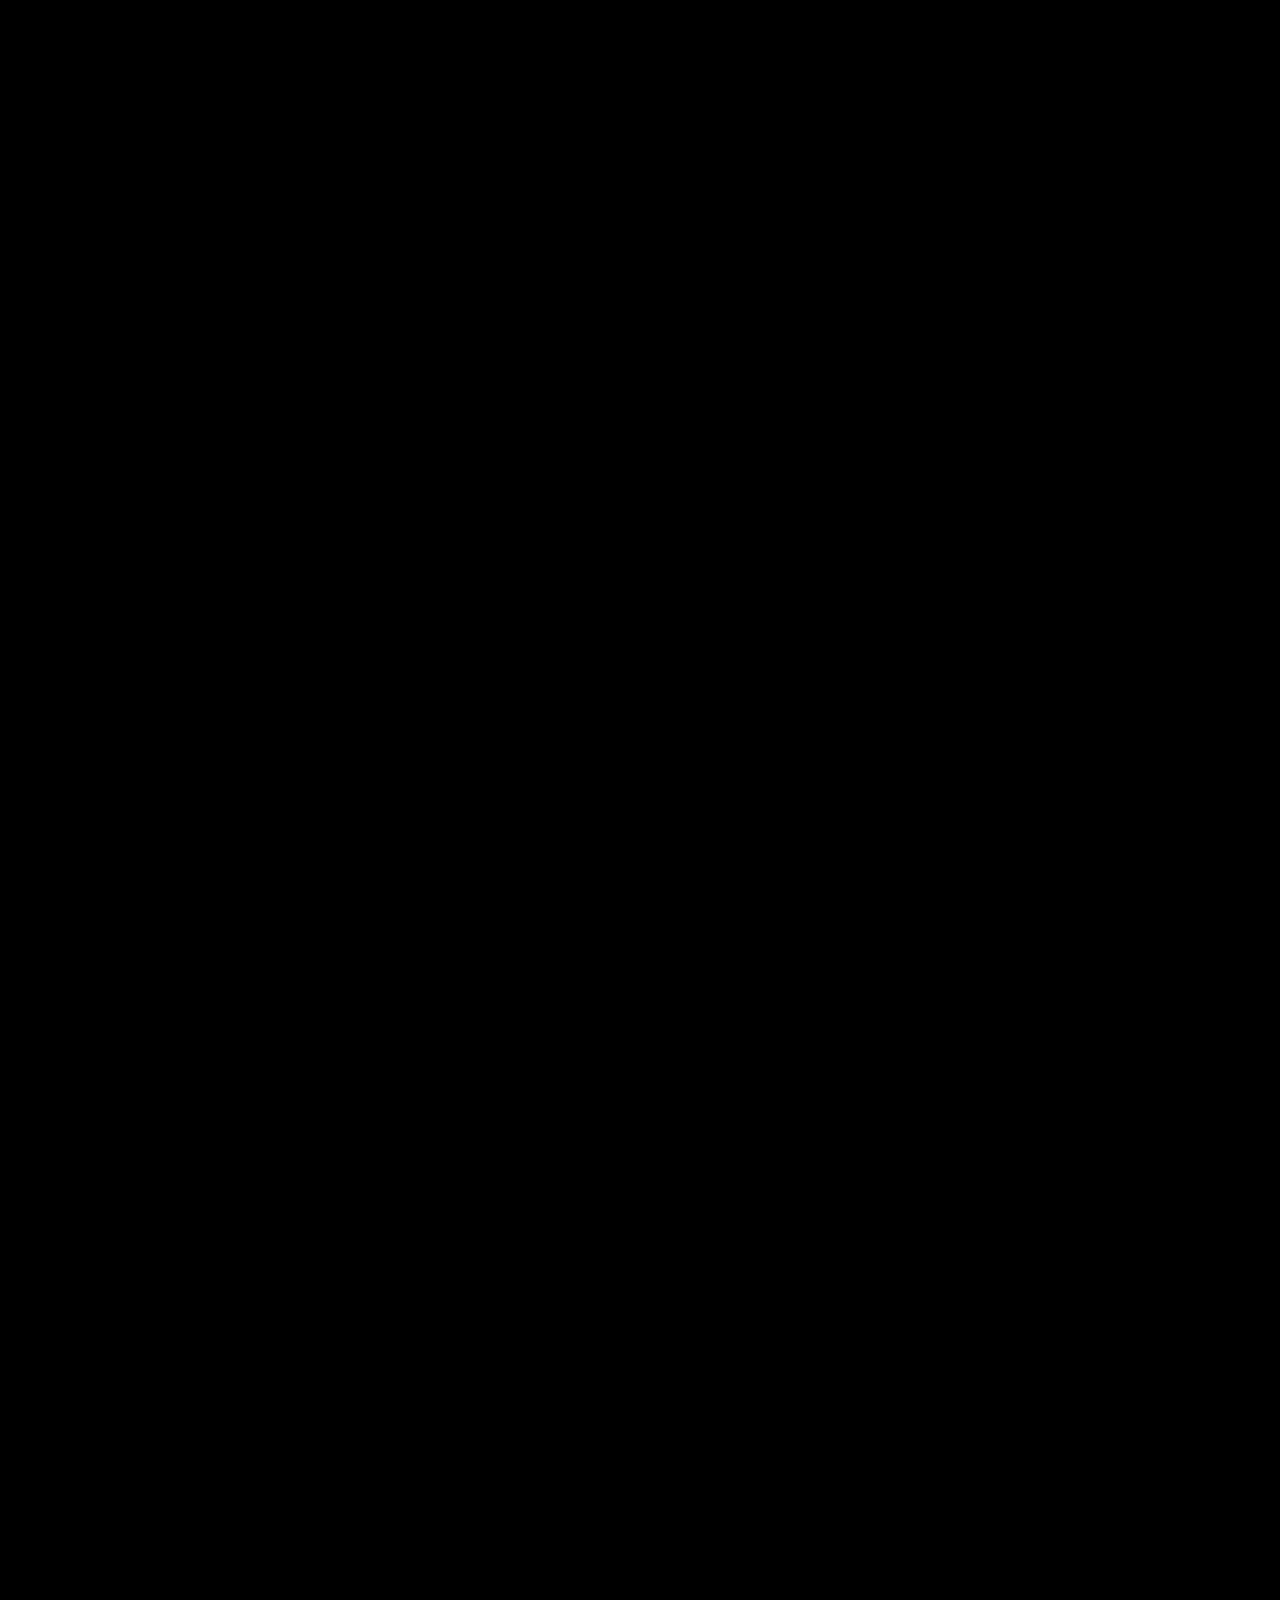
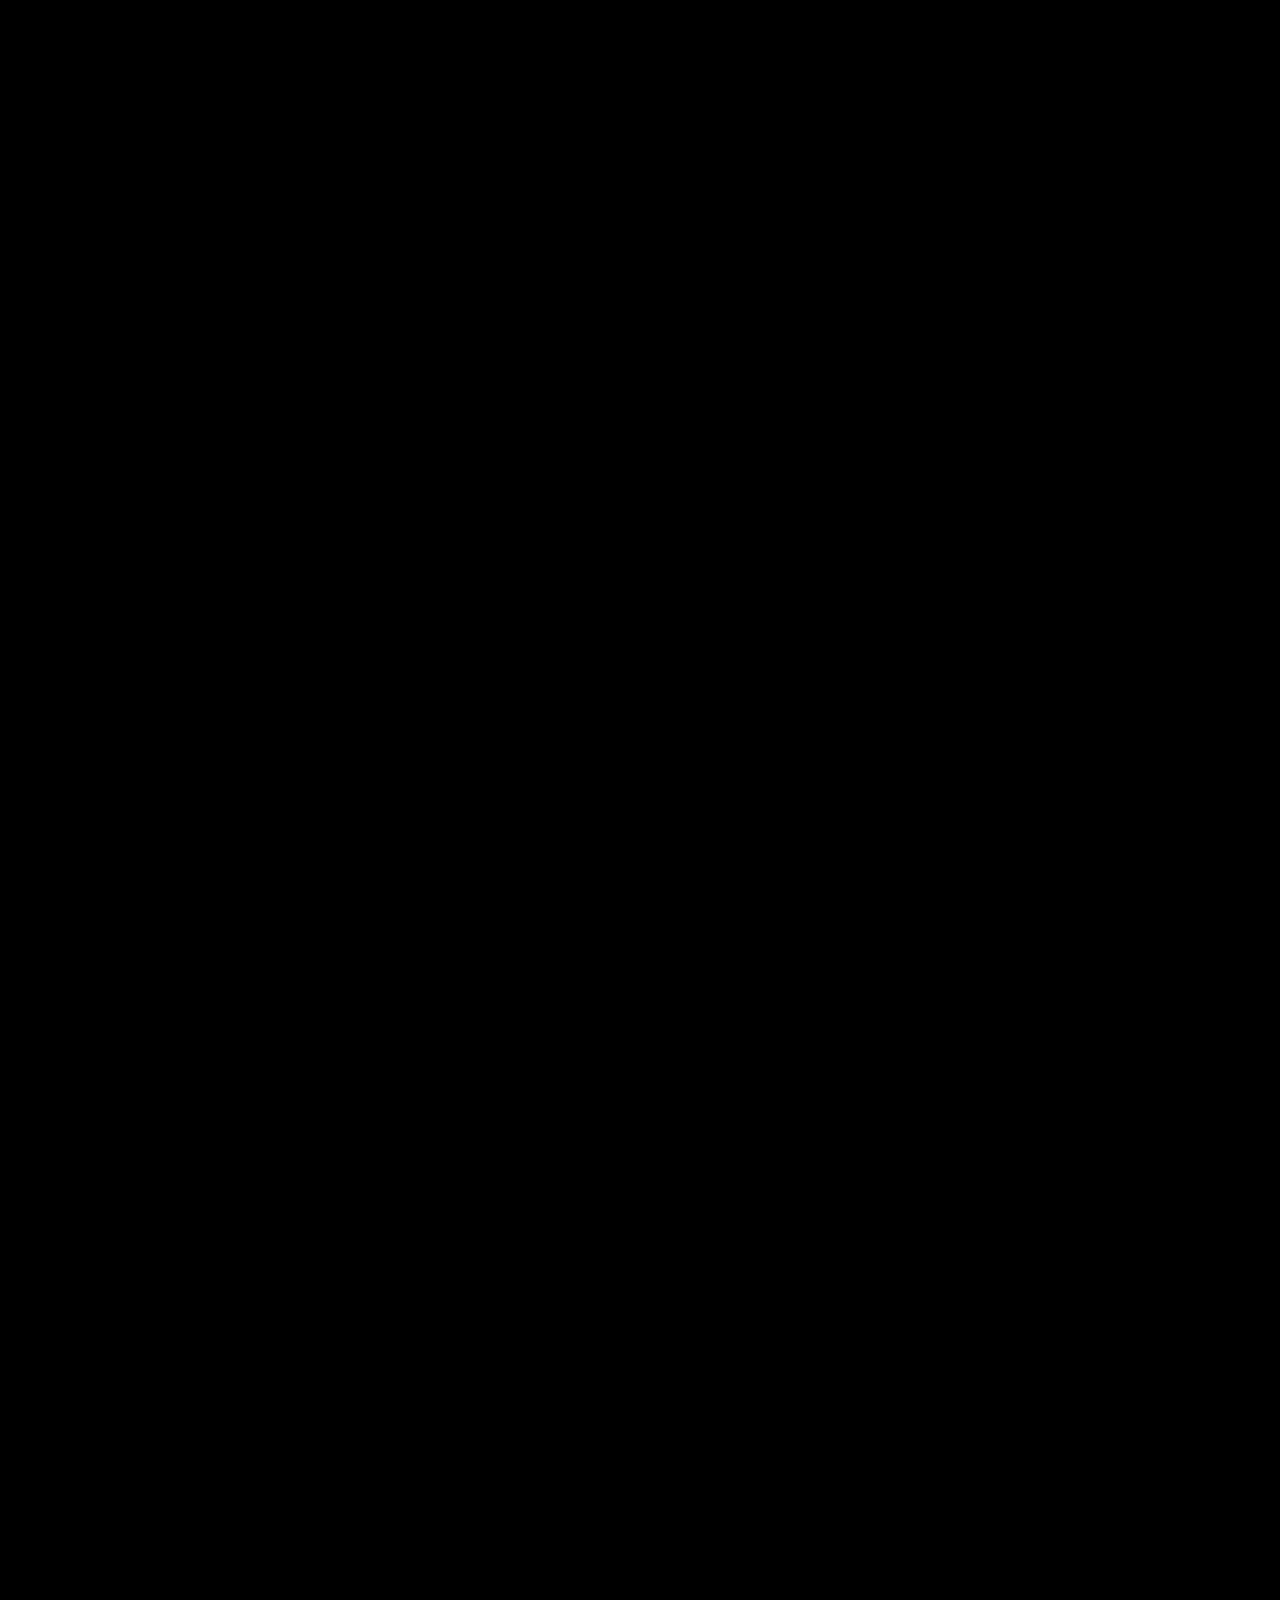
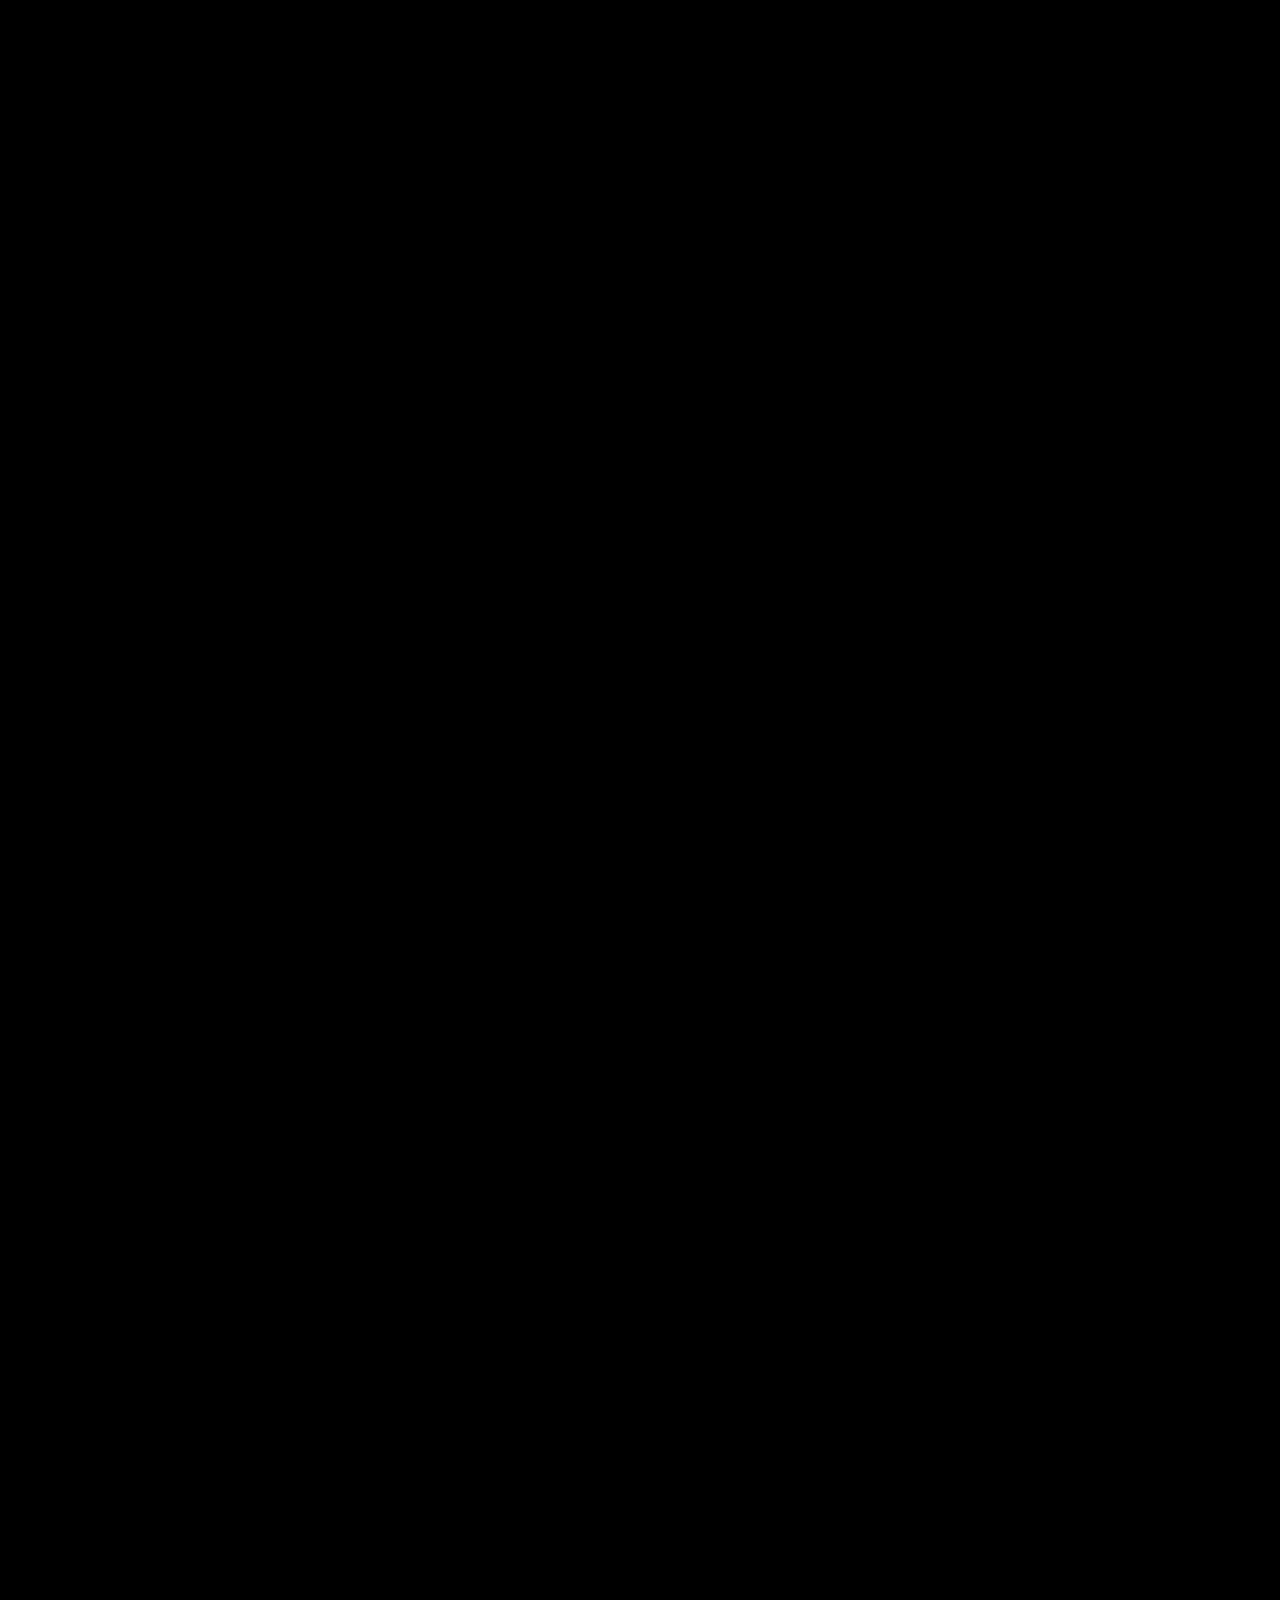
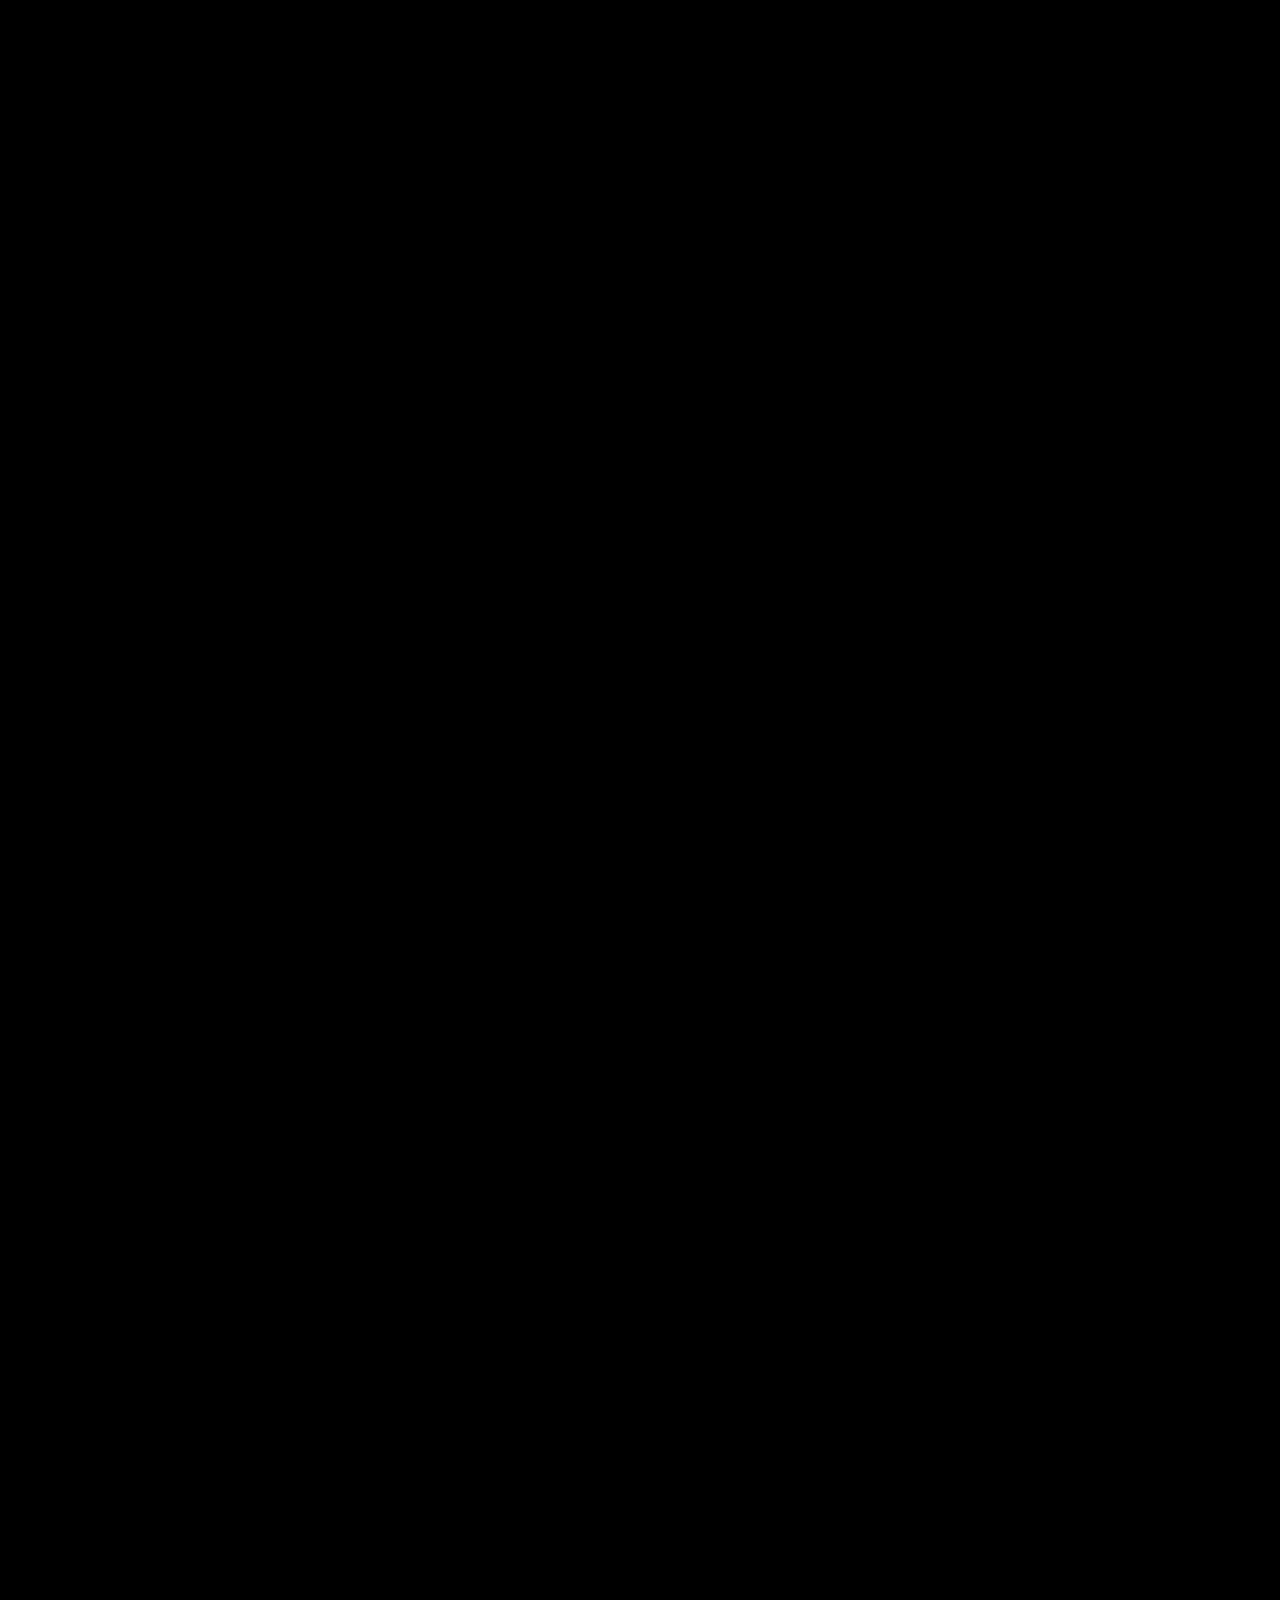
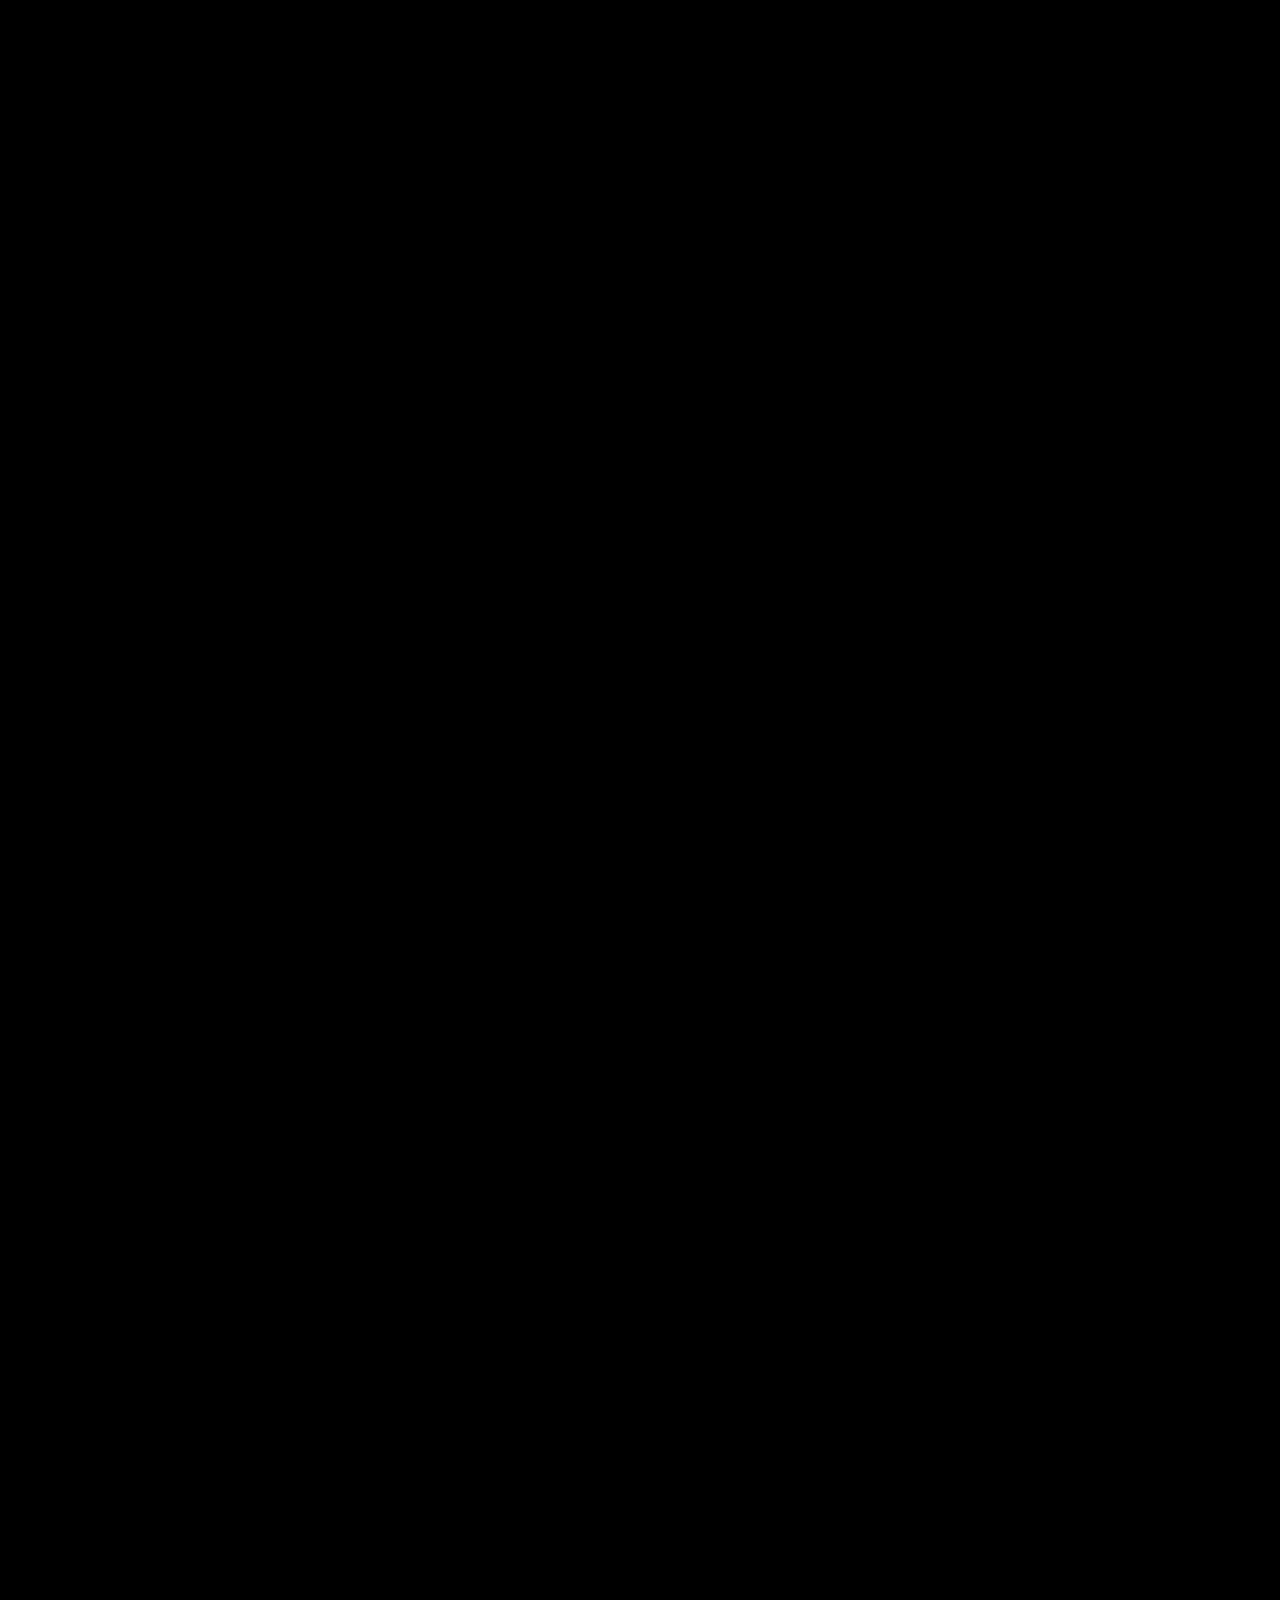
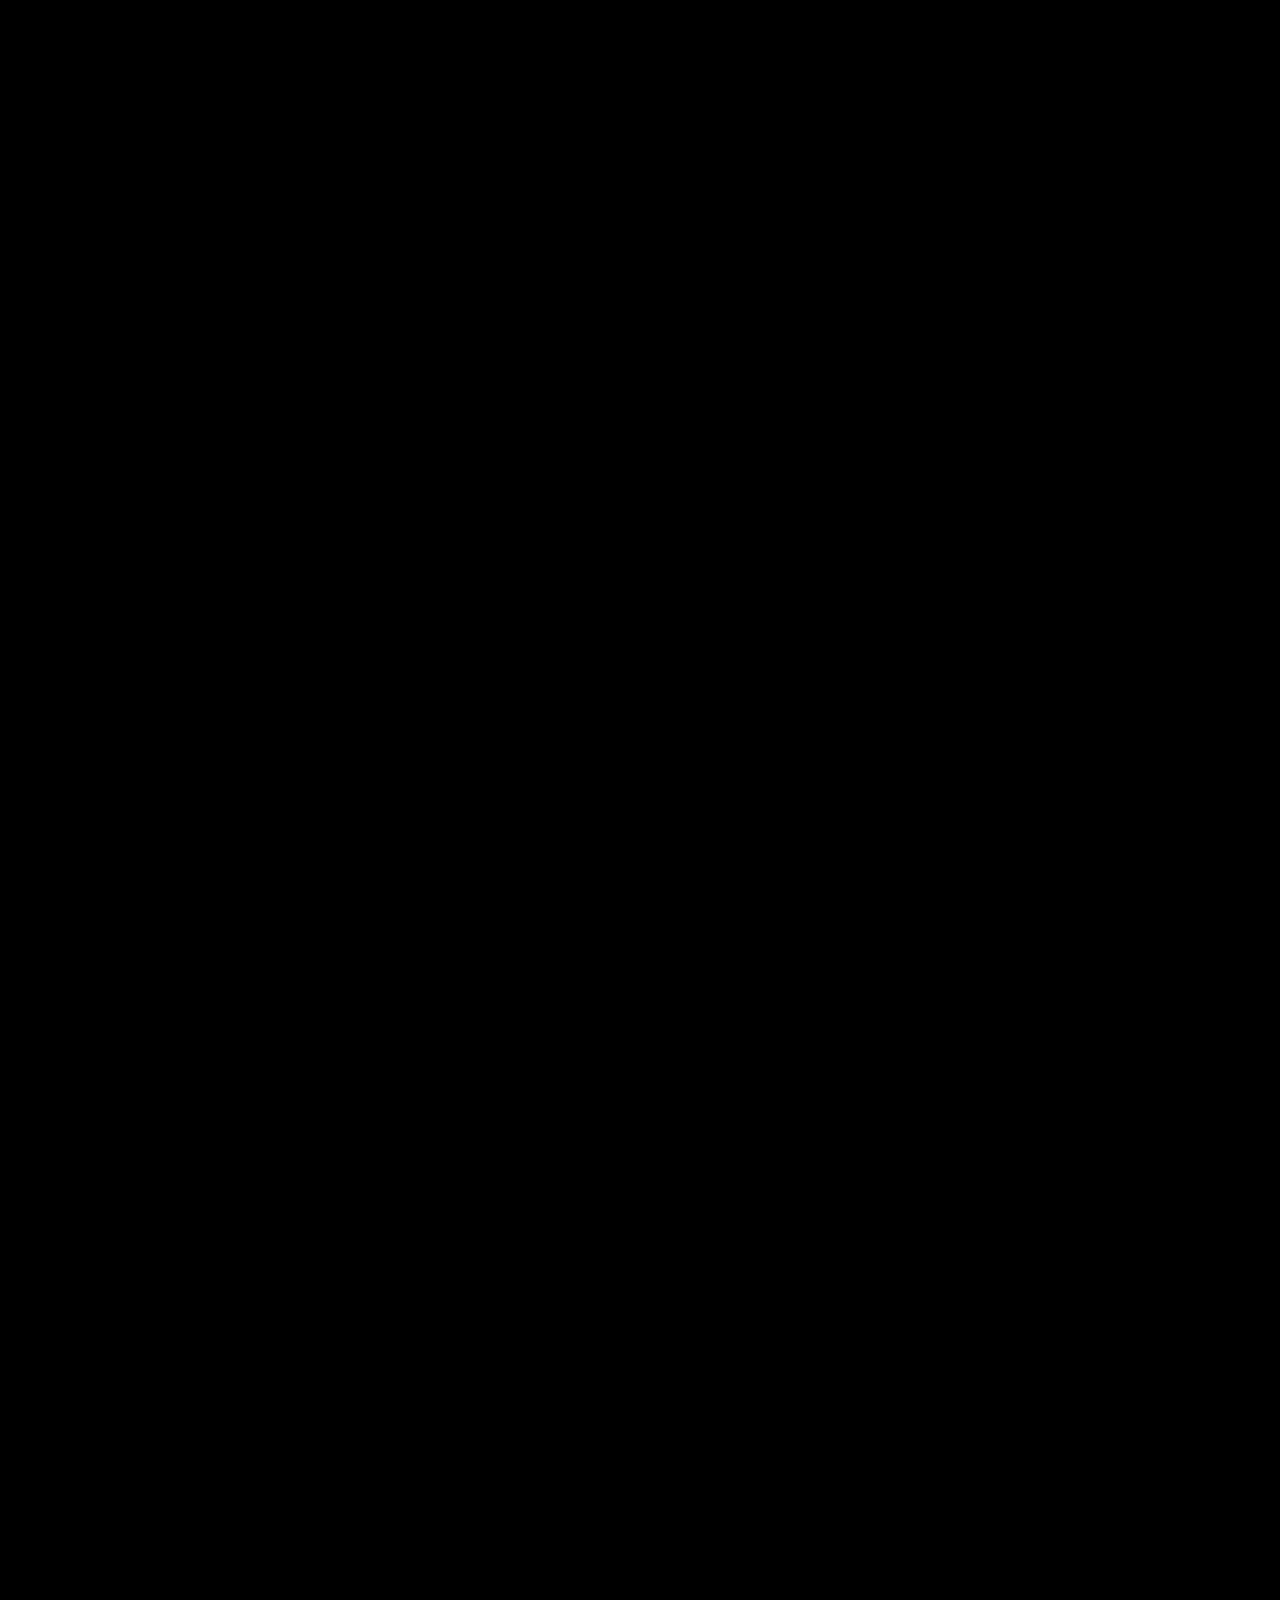
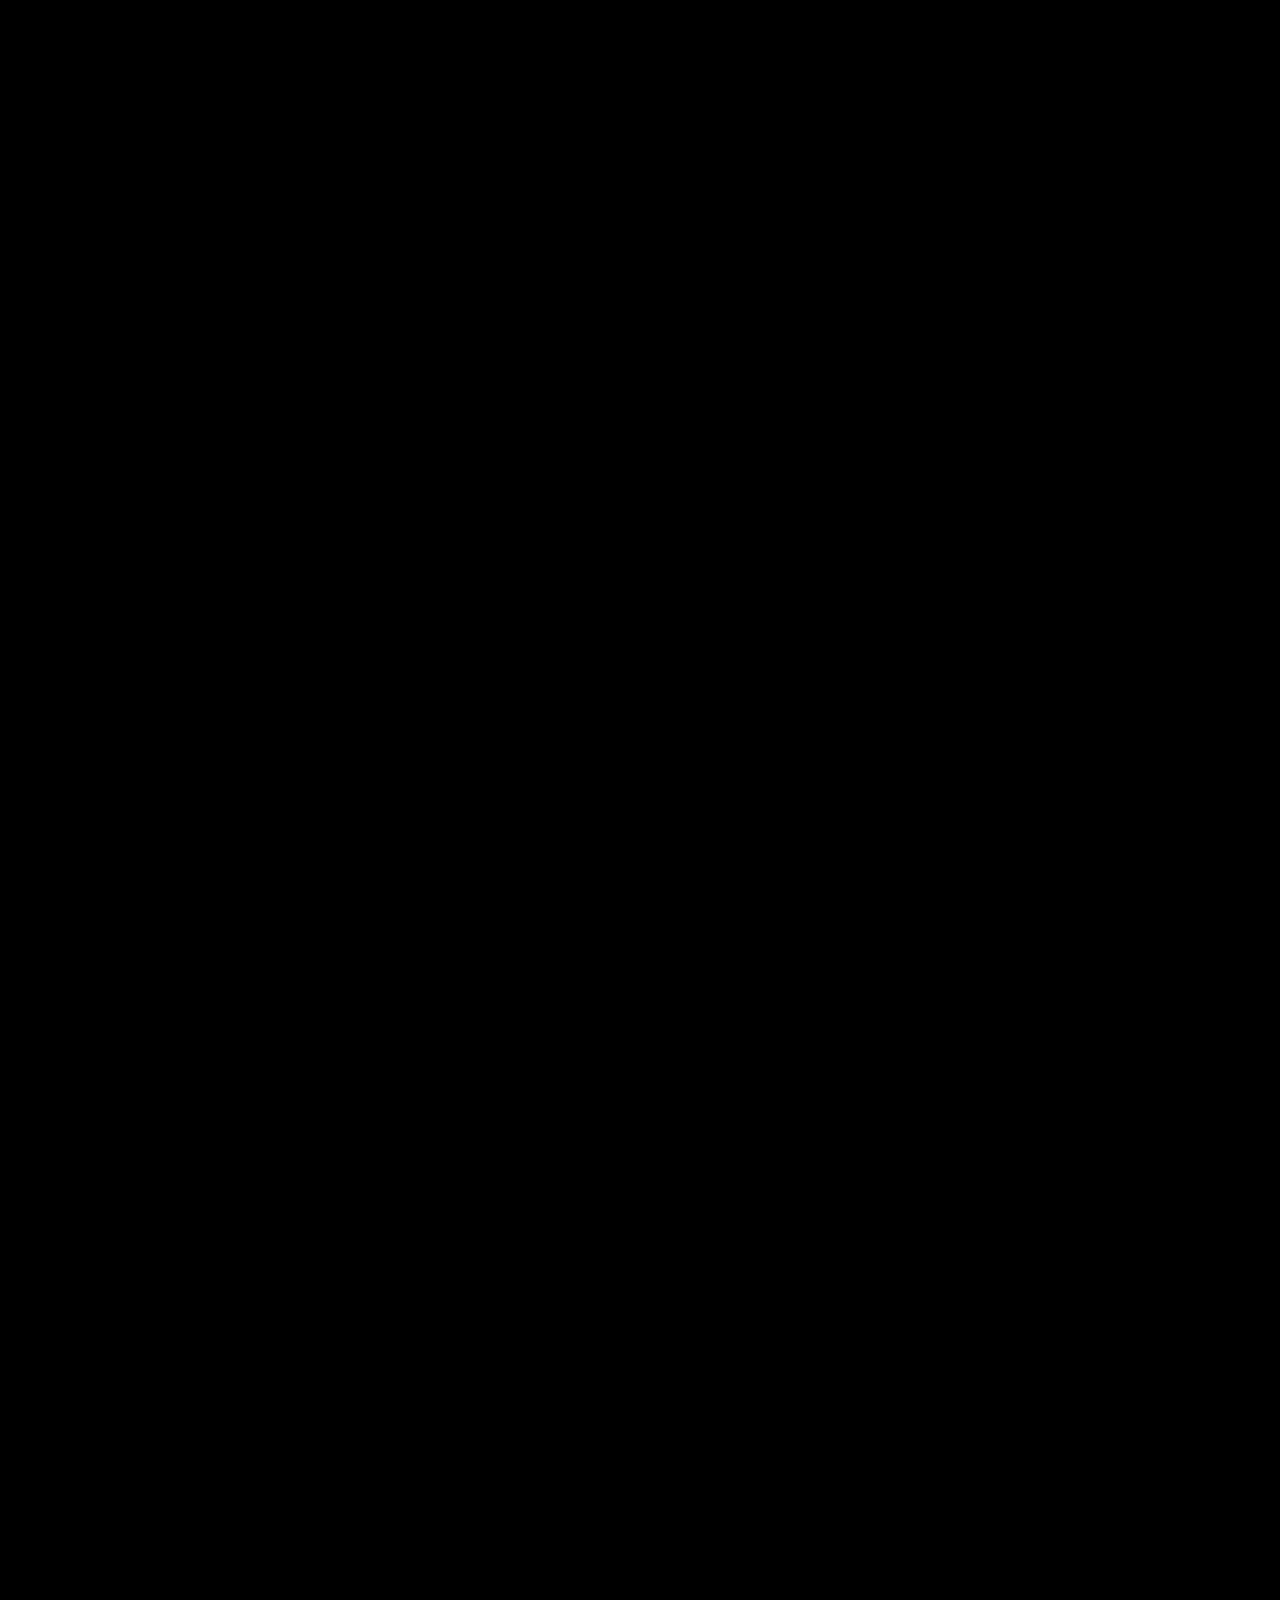
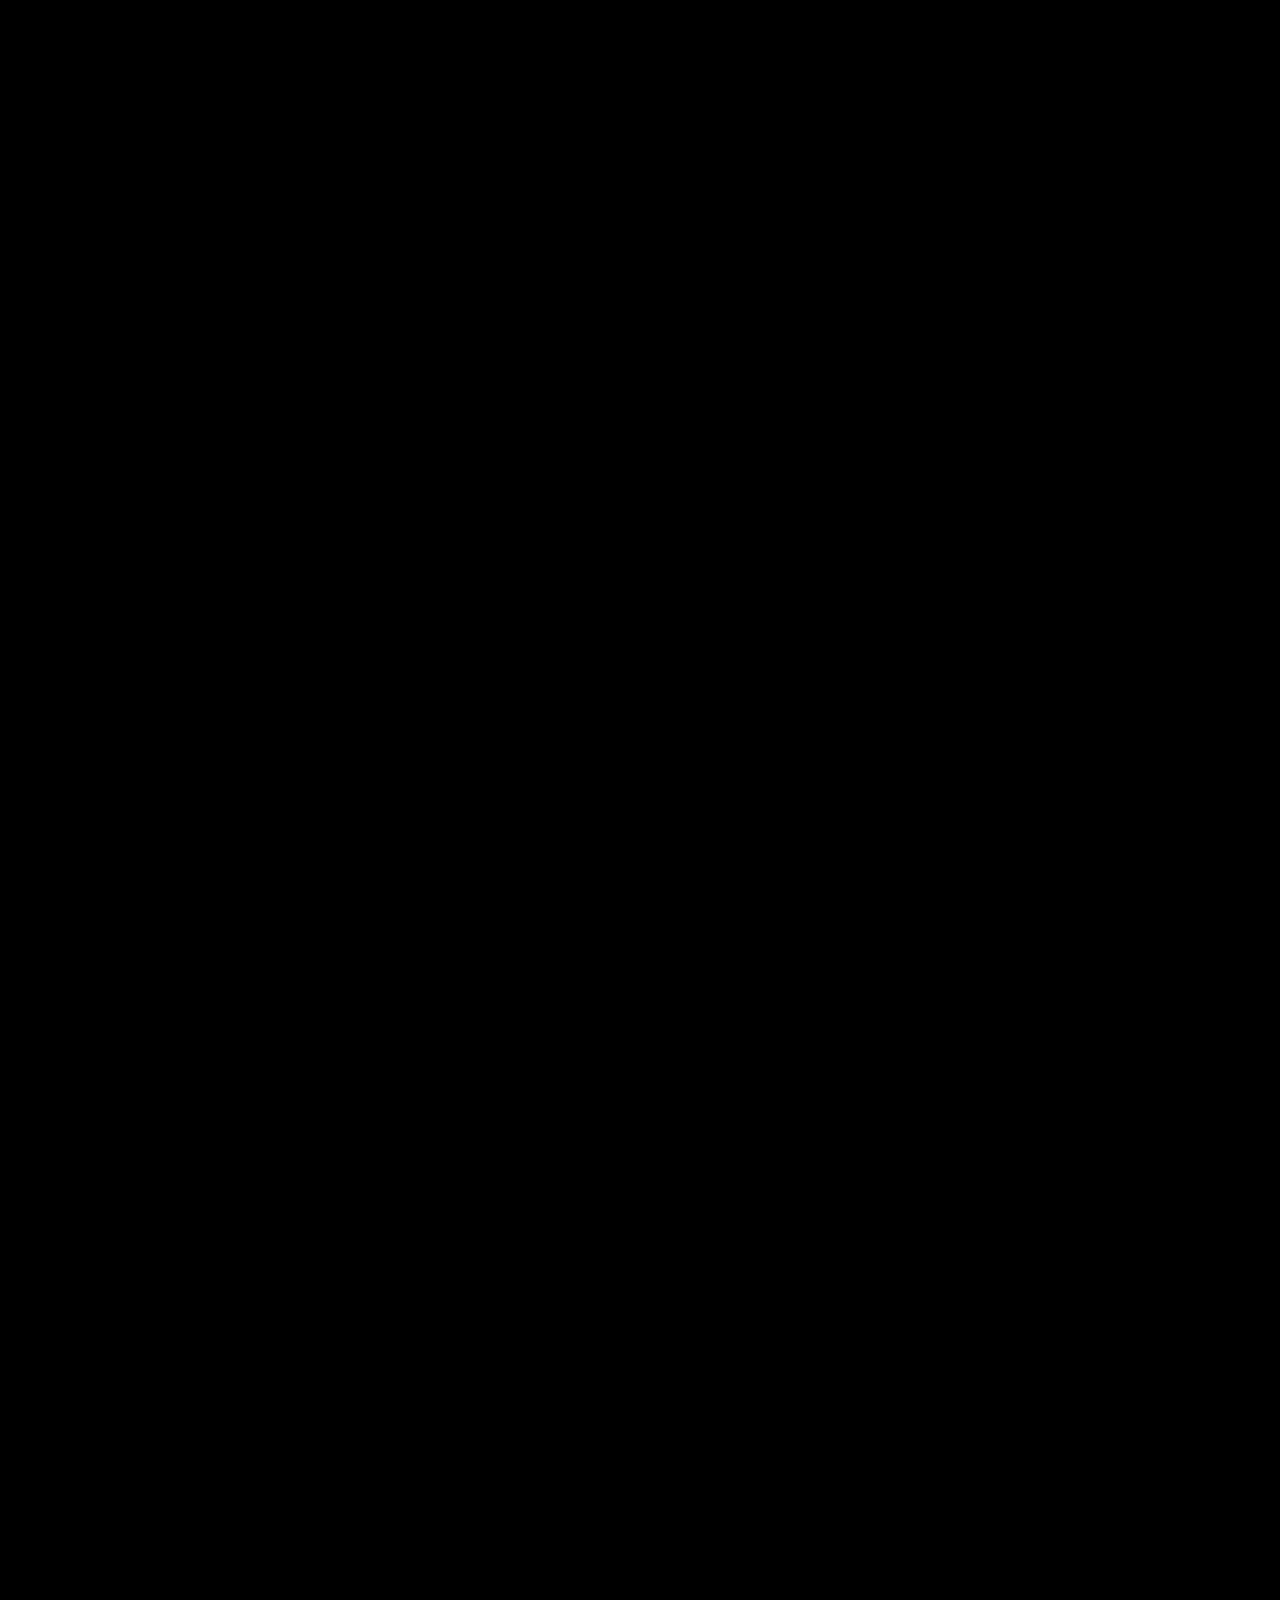
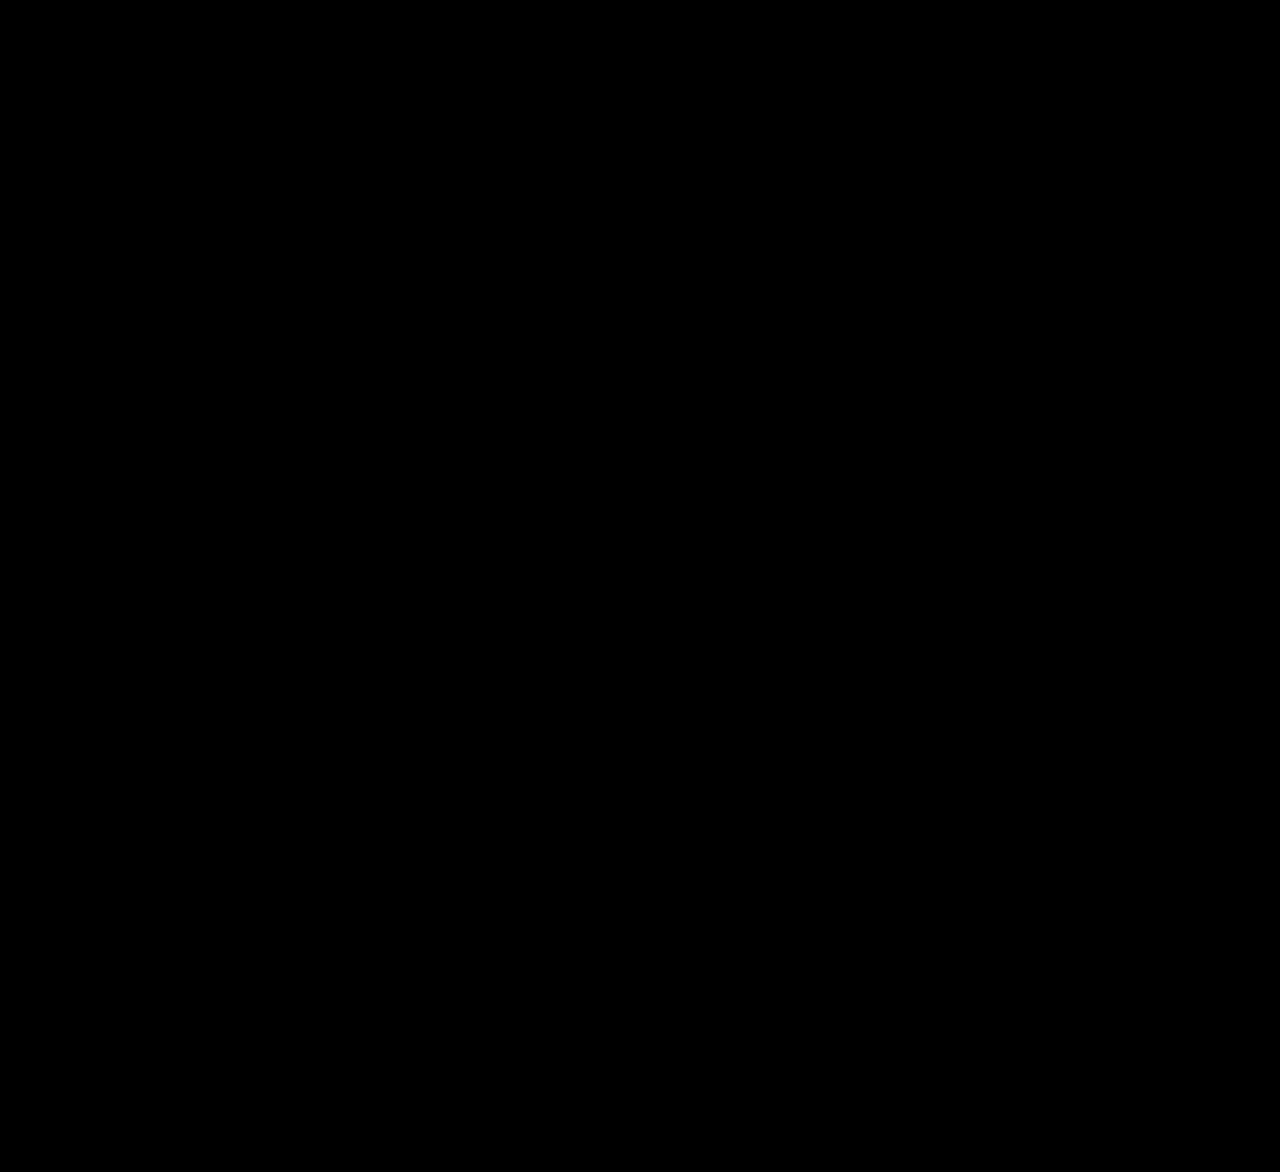
==== commit 4807e0f8: "Load updated dividers and contribution filters in both languages" ====
--- a/index.html
+++ b/index.html
@@ -1 +1 @@
-<!DOCTYPE html><!-- Handled by Exflow.site --><html lang="en" data-wf-page="67192d0e297fe84fd88da403" data-wf-site="67192d0e297fe84fd88da3f6"><head><meta charset="utf-8"/><link href="https://cdn.prod.website-files.com" rel="preconnect" /><title>Igor Kokot | Audio Postproduction, Music &amp; Sound</title><meta name="description" content="Audio postproduction, podcast production, film music, mixing and mastering by Igor Kokot. Explore selected film, music and video projects and get in touch."/><meta content="width=device-width, initial-scale=1" name="viewport"/><link href="css/igor-kokot-d1cfc3.webflow.shared.1a5e67902.css" rel="stylesheet" type="text/css"  /><link href="https://fonts.googleapis.com" rel="preconnect"/><link href="https://fonts.gstatic.com" rel="preconnect" /><script src="https://ajax.googleapis.com/ajax/libs/webfont/1.6.26/webfont.js" type="text/javascript"></script><script type="text/javascript">WebFont.load({  google: {    families: ["Inconsolata:400,700","Playfair Display:300,400,500,600,700"]  }});</script><script type="text/javascript">!function(o,c){var n=c.documentElement,t=" w-mod-";n.className+=t+"js",("ontouchstart"in o||o.DocumentTouch&&c instanceof DocumentTouch)&&(n.className+=t+"touch")}(window,document);</script><link rel="icon" type="image/svg+xml" href="images/diamond-icon.svg"/><link href="css/portfolio-filters.css" rel="stylesheet"/><link href="css/site-adjustments.css?v=12" rel="stylesheet"/><link rel="alternate" hreflang="en" href="https://igorkokot.eu/"/><link rel="alternate" hreflang="pl" href="https://igorkokot.eu/pl.html"/><link rel="canonical" href="https://igorkokot.eu/"/><link rel="alternate" hreflang="x-default" href="https://igorkokot.eu/"/><meta name="robots" content="index, follow, max-image-preview:large"/><meta property="og:type" content="website"/><meta property="og:site_name" content="Igor Kokot"/><meta property="og:title" content="Igor Kokot | Audio Postproduction, Music &amp; Sound"/><meta property="og:description" content="Audio postproduction, podcast production, film music, mixing and mastering by Igor Kokot. Explore selected film, music and video projects and get in touch."/><meta property="og:url" content="https://igorkokot.eu/"/><meta property="og:image" content="https://igorkokot.eu/images/693aeb5ee39fb813d2329837_cv-20foto-20cropped-20-3-20-201-20-1-.jpg"/><meta property="og:image:alt" content="Igor Kokot"/><meta property="og:locale" content="en_GB"/><meta property="og:locale:alternate" content="pl_PL"/><meta name="twitter:card" content="summary_large_image"/><script type="application/ld+json">{"@context": "https://schema.org", "@graph": [{"@type": "Person", "@id": "https://igorkokot.eu/#person", "name": "Igor Kokot", "url": "https://igorkokot.eu/", "image": "https://igorkokot.eu/images/693aeb5ee39fb813d2329837_cv-20foto-20cropped-20-3-20-201-20-1-.jpg", "email": "contact@igorkokot.eu", "jobTitle": "Multimedia artist", "knowsAbout": ["Audio postproduction", "Podcast production", "Music production", "Film scoring", "Mixing", "Mastering", "Sound design", "Video editing"]}, {"@type": "WebSite", "@id": "https://igorkokot.eu/#website", "url": "https://igorkokot.eu/", "name": "Igor Kokot - Portfolio", "inLanguage": ["en", "pl"], "publisher": {"@id": "https://igorkokot.eu/#person"}}, {"@type": "ProfilePage", "@id": "https://igorkokot.eu/#webpage", "url": "https://igorkokot.eu/", "name": "Igor Kokot | Audio Postproduction, Music & Sound", "description": "Audio postproduction, podcast production, film music, mixing and mastering by Igor Kokot. Explore selected film, music and video projects and get in touch.", "inLanguage": "en", "isPartOf": {"@id": "https://igorkokot.eu/#website"}, "mainEntity": {"@id": "https://igorkokot.eu/#person"}}]}</script></head><body id="top" data-w-id="67192d0e297fe84fd88da408" style="opacity:0" class="body"><div data-animation="default" data-collapse="medium" data-duration="400" data-easing="ease" data-easing2="ease" role="banner" class="navbar w-nav"><div class="navbar-container w-container"><a href="#top" class="igor-kokot---logo" aria-label="Igor Kokot - back to top">Igor Kokot</a><nav role="navigation" class="w-nav-menu"><a href="#top" class="w-nav-link">About Me</a><a href="#portfolio" class="w-nav-link">Portfolio</a><a href="#contact" class="w-nav-link">Contact</a><a class="language-switch" href="pl.html" lang="pl" hreflang="pl" aria-label="Zmień język na polski"><svg viewBox="0 0 24 24" width="18" height="18" fill="none" stroke="currentColor" stroke-width="1.5" aria-hidden="true"><circle cx="12" cy="12" r="9"/><ellipse cx="12" cy="12" rx="4" ry="9"/><path d="M3 12h18M5 7h14M5 17h14"/></svg><span>PL</span></a></nav><div class="w-nav-button"><div class="w-icon-nav-menu"></div></div></div></div><section class="about-me"><div class="w-layout-blockcontainer about-me-container w-container"><h1 class="about-me-heading">About me</h1><div class="div-block-2"><div><p class="about-me-paragraph about-me-paragraph---start">I’m a multimedia artist with hands-on experience in audio and video production and post-production.</p><p class="about-me-paragraph">Audio / Podcast / Film<br/>- voice editing and clean-up<br/>- dialogue editing<br/>- audio post-production<br/>- podcast production (recording, editing, delivery)<br/>- film audio production and post-production (recording, editing, delivery)<br/>- sound design<br/>‍<br/>Music:<br/>- original music composition<br/>- film scoring<br/>- mixing<br/>- mastering<br/><br/>Video:<br/>- video editing<br/>- color correction &amp; color grading<br/>- basic motion graphics (titles, lower thirds, simple animations)<br/>- visual clean-up<br/>- video optimization and delivery<br/></p></div><div id="w-node-_9e3787a9-dc11-f78b-b3e2-27c72f767728-d88da403"><p class="about-me-paragraph">‍<br/></p><img src="images/693aeb5ee39fb813d2329837_cv-20foto-20cropped-20-3-20-201-20-1-.jpg" loading="eager" fetchpriority="high" width="300" height="300" alt="Igor Kokot" srcset="images/693aeb5ee39fb813d2329837_cv-20foto-20cropped-20-3-20-201-20-1-p-500.jpg 500w, images/693aeb5ee39fb813d2329837_cv-20foto-20cropped-20-3-20-201-20-1-p-800.jpg 800w, images/693aeb5ee39fb813d2329837_cv-20foto-20cropped-20-3-20-201-20-1-p-1080.jpg 1080w, images/693aeb5ee39fb813d2329837_cv-20foto-20cropped-20-3-20-201-20-1-.jpg 2000w" sizes="(max-width: 479px) 100vw, 300px" class="image-5"/></div></div></div></section><div class="footer-divider-two" aria-hidden="true"></div><section class="contact-section" aria-label="Contact"><div id="intro-contact" class="form-block contact-card"><form id="intro-contact-form" name="intro-contact" action="https://formsubmit.co/contact@igorkokot.eu" method="post" class="form"><h2 class="project-title project-title-2">Contact me</h2><input type="hidden" name="_subject" value="New message from Igor Kokot portfolio"/><label for="intro-contact-email" class="field-label">Your email address</label><input class="text-field w-input" maxlength="256" name="email" autocomplete="email" type="email" id="intro-contact-email" required/><label for="intro-contact-message" class="field-label-2">Your message</label><textarea placeholder="How can I help you?" maxlength="5000" id="intro-contact-message" name="message" class="w-input" required></textarea><button type="submit" class="button w-button">Send message</button><p class="contact-direct">Or email me at <a href="mailto:contact@igorkokot.eu">contact@igorkokot.eu</a></p></form></div></section><div id="portfolio" class="footer-divider-two" tabindex="-1"></div><div class="portfolio-filters" hidden><p class="portfolio-filter-label" id="portfolio-filter-label">Filter by contribution</p><div class="portfolio-filter-buttons" role="group" aria-labelledby="portfolio-filter-label"></div><p class="portfolio-filter-status" role="status" aria-live="polite" aria-atomic="true"></p></div><section id="projects" class="section"><div class="w-layout-blockcontainer year-container portfolio-year w-container" data-year="2026" style="--year-color:#735323"><div class="left-div left-div-edit"><div class="div-block info"><p class="nag-wek">Movie</p><h2 class="project-title">1, 2, 3 za siebie</h2><p class="project-description" data-services="sound-on-set">What I did: sound on set</p><span class="button w-button pending-project-link" aria-disabled="true">Click here to view on Drive</span></div><div class="div-block project-still"><img src="images/project-placeholder.svg" alt="Preview coming soon: 1, 2, 3 za siebie" loading="lazy" class="project-thumbnail"/></div><div id="w-node-_412bd122-8e4a-9230-6737-d31804db01ca-d88da403" class="div-block info"><p class="nag-wek">Movie</p><h2 class="project-title"><span>Wiatraczek</span></h2><p class="project-description" data-services="audio-postproduction">What I did: audio postproduction</p><span class="button w-button pending-project-link" aria-disabled="true">Click here to view on Drive</span></div><div class="div-block project-still"><img src="images/project-placeholder.svg" alt="Preview coming soon: Wiatraczek" loading="lazy" class="project-thumbnail"/></div><div id="w-node-_6939d859-3dfe-7bbf-40b6-54f11a6c8128-d88da403" class="div-block info"><p class="nag-wek">Movie</p><h2 class="project-title"><span>ECHO</span></h2><p class="project-description" data-services="audio-postproduction music sound-on-set">What I did: audio postproduction, music, sound on set</p><span class="button w-button pending-project-link" aria-disabled="true">Click here to view on Drive</span></div><div class="div-block project-still"><img src="images/project-placeholder.svg" alt="Preview coming soon: ECHO" loading="lazy" class="project-thumbnail"/></div><div id="w-node-a6e782e3-ccdc-179c-a623-04663c6ff999-d88da403" class="div-block info"><p class="nag-wek">Movie</p><h2 class="project-title">Dwa Koła</h2><p class="project-description" data-services="audio-postproduction music">What I did: audio postproduction, music<br/><br/><em>Won the Audience Award.</em></p><a data-w-id="a6e782e3-ccdc-179c-a623-04663c6ff9a1" href="https://www.youtube.com/watch?v=XHfcDgHnpXA" target="_blank" class="button w-button">Click here to view on YouTube</a></div><div class="div-block"><div class="project-video video-preview" data-video-id="XHfcDgHnpXA" data-video-title="Dwa Koła"><button class="video-play" type="button" aria-label="Play Dwa Koła"><img src="https://i.ytimg.com/vi/XHfcDgHnpXA/hqdefault.jpg" alt="Dwa Koła" loading="eager"/><span class="video-play-icon" aria-hidden="true">▶</span></button></div></div><div id="w-node-_6ae9220d-7662-b0cb-8b5b-7fba9b165333-d88da403" class="div-block info"><p class="nag-wek">Movie</p><h2 class="project-title"><span>Do siebie</span></h2><p class="project-description" data-services="audio-postproduction music">What I did: audio postproduction, music</p><a data-w-id="6ae9220d-7662-b0cb-8b5b-7fba9b16533b" href="https://drive.proton.me/urls/W1H7B3ZVSG#Vdo3x4EtNsto" target="_blank" rel="noopener noreferrer" class="button w-button">Click here to view on Drive</a></div><div class="div-block project-still"><img src="images/do-siebie.png" alt="Do siebie" loading="lazy" class="project-thumbnail"/></div><div id="w-node-a30363bb-ede1-2a5d-73bb-401bb617bbf4-d88da403" class="div-block info"><p class="nag-wek">Movie</p><h2 class="project-title"><span>Korzenie</span></h2><p class="project-description" data-services="audio-postproduction sound-on-set">What I did: audio postproduction, sound on set</p><span class="button w-button pending-project-link" aria-disabled="true">Click here to view on Drive</span></div><div class="div-block project-still"><img src="images/project-placeholder.svg" alt="Preview coming soon: Korzenie" loading="lazy" class="project-thumbnail"/></div><div id="w-node-e3fb30b6-e49d-c8e6-45fb-4669dd427e00-d88da403" class="div-block info"><p class="nag-wek">Movie</p><h2 class="project-title"><span>Nocą</span></h2><p class="project-description" data-services="audio-postproduction">What I did: audio postproduction</p><span class="button w-button pending-project-link" aria-disabled="true">Click here to view on Drive</span></div><div class="div-block project-still"><img src="images/project-placeholder.svg" alt="Preview coming soon: Nocą" loading="lazy" class="project-thumbnail"/></div><div id="w-node-_581999e0-f374-9531-e94d-1580248cb1da-d88da403" class="div-block info"><p class="nag-wek">Music</p><h2 class="project-title">Warsztaty - Aranżacja muzyki elektronicznej</h2></div><div class="div-block project-still"><img src="images/warsztaty.png" alt="Warsztaty - Aranżacja muzyki elektronicznej" loading="lazy" class="project-thumbnail"/></div><div id="w-node-_7f3ef804-5c85-ce74-db09-b0914e0319cb-d88da403" class="div-block info"><p class="nag-wek">Music</p><h2 class="project-title">Sick7 - Warp &amp; Weft</h2><p class="project-description" data-services="mastering">What I did: mastering</p><a data-w-id="7f3ef804-5c85-ce74-db09-b0914e0319d3" href="https://00effort.bandcamp.com/album/warp-weft" target="_blank" class="button w-button">Click here to view on Bandcamp</a></div><div class="div-block"><a href="https://00effort.bandcamp.com/album/warp-weft" target="_blank" rel="noopener noreferrer"><img src="images/sick7-warp-weft.jpg" alt="Sick7 - Warp &amp; Weft album cover" loading="lazy" class="image---pulse"/></a></div><div id="w-node-_74cb0df7-0991-9aa1-59d6-2bc92038c916-d88da403" class="div-block info"><p class="nag-wek">Podcast</p><h2 class="project-title"><span>Podcasts - WSKZ</span></h2><p class="project-description" data-services="audio-postproduction production voiceover-postproduction">What I did: audio postproduction, production, voiceover postproduction</p><a data-w-id="74cb0df7-0991-9aa1-59d6-2bc92038c91e" href="https://open.spotify.com/show/6eXE2UHcgZveNpxArWkeVa" target="_blank" class="button w-button">Click here to view on Spotify</a></div><div class="div-block"><img src="images/screenshot-202026-05-07-20210239.png" loading="lazy" sizes="(max-width: 767px) 100vw, (max-width: 991px) 728px, 940px" srcset="images/screenshot-202026-05-07-20210239-p-500.png 500w, images/screenshot-202026-05-07-20210239-p-800.png 800w, images/screenshot-202026-05-07-20210239-p-1080.png 1080w, images/screenshot-202026-05-07-20210239-p-1600.png 1600w, images/screenshot-202026-05-07-20210239-p-2000.png 2000w, images/screenshot-202026-05-07-20210239.png 2118w" alt="" class="image---pulse"/></div></div><div class="container-4"><h2 class="year-heading">2026</h2></div></div><div class="w-layout-blockcontainer year-container portfolio-year w-container" data-year="2025" style="--year-color:#25263e"><div class="left-div left-div-edit"><div id="w-node-ea1c61e1-5dc2-9f26-3bc1-396f07eb149e-d88da403" class="div-block info"><p class="nag-wek">Movie</p><h2 class="project-title"><span>Oni</span></h2><p class="project-description" data-services="audio-postproduction">What I did: audio postproduction</p><span class="button w-button pending-project-link" aria-disabled="true">Click here to view on Drive</span></div><div class="div-block project-still"><img src="images/project-placeholder.svg" alt="Preview coming soon: Oni" loading="lazy" class="project-thumbnail"/></div><div id="w-node-ca3de729-9c0a-2008-6f1d-f4f7828d2b92-d88da403" class="div-block info"><p class="nag-wek">Movie</p><h2 class="project-title"><span>Skrawki</span></h2><p class="project-description" data-services="audio-postproduction music">What I did: audio postproduction, music</p><a data-w-id="ca3de729-9c0a-2008-6f1d-f4f7828d2b9a" href="https://open.spotify.com/show/6eXE2UHcgZveNpxArWkeVa" target="_blank" class="button w-button">Click here to view on Spotify</a></div><div class="div-block project-still"><img src="images/project-placeholder.svg" alt="Preview coming soon: Skrawki" loading="lazy" class="project-thumbnail"/></div><div id="w-node-deab0d5b-c186-9974-3771-cc6eda0de40d-d88da403" class="div-block info"><p class="nag-wek">Movie</p><h2 class="project-title"><span>404</span></h2><p class="project-description" data-services="audio-postproduction music">What I did: audio postproduction, music<br/>‍<br/><em>Nominated for the best music award.</em></p><a data-w-id="deab0d5b-c186-9974-3771-cc6eda0de415" href="https://www.youtube.com/watch?v=uYVs8fYkR0s" target="_blank" class="button w-button">Click here to view on YouTube</a></div><div class="div-block"><div class="project-video video-preview" data-video-id="uYVs8fYkR0s" data-video-title="404"><button class="video-play" type="button" aria-label="Play 404"><img src="https://i.ytimg.com/vi/uYVs8fYkR0s/hqdefault.jpg" alt="404" loading="eager"/><span class="video-play-icon" aria-hidden="true">▶</span></button></div></div><div id="w-node-fed3985a-dd51-9508-6fd1-f377df5b4797-d88da403" class="div-block info"><p class="nag-wek">Video</p><h2 class="project-title"><span>SEMCON</span></h2><p class="project-description" data-services="mastering mixing sound-design voiceover-postproduction">What I did: mastering, mix, sound design, voiceover postproduction</p><a data-w-id="fed3985a-dd51-9508-6fd1-f377df5b47a0" href="https://drive.proton.me/urls/AW2764W5KG#crGHTm4Gtfd8" target="_blank" class="button w-button">Click to view on Drive</a></div><div class="div-block"><img src="images/still-202026-05-07-20204528_1.1.1-20-1-.jpg" loading="lazy" sizes="(max-width: 767px) 100vw, (max-width: 991px) 728px, 940px" srcset="images/still-202026-05-07-20204528_1.1.1-20-1-p-500.jpg 500w, images/still-202026-05-07-20204528_1.1.1-20-1-p-800.jpg 800w, images/still-202026-05-07-20204528_1.1.1-20-1-p-1080.jpg 1080w, images/still-202026-05-07-20204528_1.1.1-20-1-.jpg 1920w" alt="" class="image---pulse"/></div><div id="w-node-a4c99cb2-f72b-a45a-79e8-18bfd116a746-d88da403" class="div-block info"><p class="nag-wek">Music</p><h2 class="project-title"><span>H</span>uxwell - Last Christmas</h2><p class="project-description" data-services="mastering mixing music-production">What I did: mastering, mix, music production</p><a data-w-id="a4c99cb2-f72b-a45a-79e8-18bfd116a74f" href="https://www.youtube.com/watch?v=oO7hASGSvhw" target="_blank" class="button w-button">Click here to view on YouTube</a></div><div class="div-block"><div class="project-video video-preview" data-video-id="oO7hASGSvhw" data-video-title="Huxwell - Last Christmas"><button class="video-play" type="button" aria-label="Play Huxwell - Last Christmas"><img src="https://i.ytimg.com/vi/oO7hASGSvhw/hqdefault.jpg" alt="Huxwell - Last Christmas" loading="eager"/><span class="video-play-icon" aria-hidden="true">▶</span></button></div></div><div id="w-node-_09ee0c4c-b18a-713e-4696-b6711c6c35d2-d88da403" class="div-block info"><p class="nag-wek">Music</p><h2 class="project-title"><span>H</span>uxwell - Lost In Here</h2><p class="project-description" data-services="artwork mastering mixing music-production">What I did: artwork, mastering, mix, music production</p><a data-w-id="09ee0c4c-b18a-713e-4696-b6711c6c35db" href="https://www.youtube.com/watch?v=qL0ojyuq1Vc" target="_blank" class="button w-button">Click here to view on YouTube</a></div><div class="div-block"><div class="project-video video-preview" data-video-id="qL0ojyuq1Vc" data-video-title="Huxwell - Lost In Here"><button class="video-play" type="button" aria-label="Play Huxwell - Lost In Here"><img src="https://i.ytimg.com/vi/qL0ojyuq1Vc/hqdefault.jpg" alt="Huxwell - Lost In Here" loading="eager"/><span class="video-play-icon" aria-hidden="true">▶</span></button></div></div><div id="w-node-efd4b138-6639-012a-f0ea-05738ab576e8-d88da403" class="div-block info"><p class="nag-wek">Video</p><h2 class="project-title"><span>Aglica Trio - live at NFM</span></h2><p class="project-description" data-services="audio-postproduction">What I did: audio postproduction</p><a data-w-id="efd4b138-6639-012a-f0ea-05738ab576f1" href="https://youtu.be/w0KKgTLiX2Y?si=zsha2B6-mEk-nF6f" target="_blank" class="button w-button">Click here to view on YouTube (Part I)</a><a data-w-id="c737fef8-edb6-7aa9-8488-e3bf4e10b9b6" href="https://youtu.be/B-RJX4PXh5Y?si=YZRa1dwvtHg_YeGK" target="_blank" class="button w-button">Click here to view on YouTube (Part II)</a><a data-w-id="b923b546-3c82-9c6f-7898-e164c0d7d1a8" href="https://youtu.be/PB2xrZtWSZg?si=LdnaQkRDQuKPKrLu" target="_blank" class="button w-button">Click here to view on YouTube (Part III)</a><a data-w-id="913369d6-f5bb-d0d6-8eea-88c123ad431a" href="https://youtu.be/2ixrPK6a4EM?si=_W8vkKKc-_jfgQBp" target="_blank" class="button w-button">Click here to view on YouTube (Part IV)</a><a data-w-id="d9370d33-5954-a1f1-4d03-feff6a0d74e5" href="https://youtu.be/w9gWhPa9Tc0?si=kLdPiBPo8LTCvaCb" target="_blank" class="button w-button">Click here to view on YouTube (Part V)</a><a data-w-id="54f5cd99-6c7f-2bd6-1dd7-5dd13e8d233a" href="https://youtu.be/GkqY_xUFcZ4?si=jstJ9TaAFxUFj7Xe" target="_blank" class="button w-button">Click here to view on YouTube (Part VI)</a><a data-w-id="dbf823d9-a20b-8b2b-1516-197d0daec7b2" href="https://youtu.be/VCoe5lKoVCA?si=orBO7Jjg_LK-JfEC" target="_blank" class="button w-button">Click here to view on YouTube (Part VII)</a><a data-w-id="6ccf0f26-a2f6-f2ab-d25d-a1ca1f386678" href="https://youtu.be/hUp0iJSf9IA?si=qtUjqmBNnZGW-rUf" target="_blank" class="button w-button">Click here to view on YouTube (Part VIII)</a></div><div class="div-block"><div class="project-video video-preview" data-video-id="w0KKgTLiX2Y" data-video-title="Aglica Trio - live at NFM"><button class="video-play" type="button" aria-label="Play Aglica Trio - live at NFM"><img src="https://i.ytimg.com/vi/w0KKgTLiX2Y/hqdefault.jpg" alt="Aglica Trio - live at NFM" loading="eager"/><span class="video-play-icon" aria-hidden="true">▶</span></button></div></div><div id="w-node-e52476c3-0421-0e94-aa9b-9aa75360f48e-d88da403" class="div-block info"><p class="nag-wek">Movie</p><h2 class="project-title"><span>Splin</span></h2><p class="project-description" data-services="sound-on-set">What I did: sound on set</p><a data-w-id="e52476c3-0421-0e94-aa9b-9aa75360f497" href="https://www.youtube.com/watch?v=KxccLhaRjls" target="_blank" class="button w-button">Click here to view on YouTube</a></div><div class="div-block"><div class="project-video video-preview" data-video-id="KxccLhaRjls" data-video-title="Splin"><button class="video-play" type="button" aria-label="Play Splin"><img src="https://i.ytimg.com/vi/KxccLhaRjls/hqdefault.jpg" alt="Splin" loading="eager"/><span class="video-play-icon" aria-hidden="true">▶</span></button></div></div><div id="w-node-_66c87c21-56d1-9cb5-d3f3-91d501ad5906-d88da403" class="div-block info"><p class="nag-wek">Movie</p><h2 class="project-title"><span>Pulse</span></h2><p class="project-description" data-services="music">What I did: music</p><a data-w-id="66c87c21-56d1-9cb5-d3f3-91d501ad590e" href="https://drive.proton.me/urls/1JDGHHZ51M#6w4yOADOofR1" target="_blank" class="button w-button">Click here to view on Drive</a></div><div class="div-block"><img src="images/pulse_web.jpg" loading="lazy" alt="" class="image---pulse"/></div><div id="w-node-_71981c1f-ea49-e0d5-0532-968a7920de36-d88da403" class="div-block"><p class="nag-wek">Video</p><h2 class="project-title">Oniszczuk &amp; Associates</h2><p class="project-description" data-services="video-editing">What I did: editing</p><a data-w-id="b99fa287-8e36-5e2d-b4d1-7f7f27e13256" href="https://www.youtube.com/watch?v=BINxgQZBHAo" target="_blank" class="button w-button">Click here to view on YouTube</a></div><div class="div-block"><div class="project-video video-preview" data-video-id="BINxgQZBHAo" data-video-title="Oniszczuk &amp; Associates"><button class="video-play" type="button" aria-label="Play Oniszczuk &amp; Associates"><img src="https://i.ytimg.com/vi/BINxgQZBHAo/hqdefault.jpg" alt="Oniszczuk &amp; Associates" loading="eager"/><span class="video-play-icon" aria-hidden="true">▶</span></button></div></div><div id="w-node-c5bdb3b2-bf06-be98-1017-32a21266dc70-d88da403" class="div-block"><p class="nag-wek">Video</p><h2 class="project-title">Oniszczuk &amp; Associates</h2><p class="project-description" data-services="video-editing">What I did: editing</p><a data-w-id="ce604030-d6ae-1f99-c0e8-45c90d15448c" href="https://www.instagram.com/reel/DFpW0TWteau/" target="_blank" class="button w-button">Click here to view on Instagram</a></div><div class="div-block"><img src="images/screenshot-202026-05-07-20212617.png" loading="lazy" sizes="(max-width: 633px) 100vw, 633px" srcset="images/screenshot-202026-05-07-20212617-p-500.png 500w, images/screenshot-202026-05-07-20212617.png 633w" alt="" class="image---pulse"/></div></div><div class="container-4"><h2 class="year-heading">2025</h2></div></div><div class="w-layout-blockcontainer year-container portfolio-year w-container" data-year="2024" style="--year-color:#373737"><div class="left-div left-div-edit"><div class="div-block"><p class="nag-wek">Music</p><h2 class="project-title">Huxwell - 1997</h2><p class="project-description" data-services="artwork mastering mixing music-production">What I did: artwork, mastering, mix, music production</p><a data-w-id="d1e1785c-ef2c-8674-112d-34ae49b034e8" href="https://www.youtube.com/watch?v=h4ZeNdwnC74" target="_blank" class="button w-button">Click here to view on YouTube</a></div><div class="div-block"><div class="project-video video-preview" data-video-id="h4ZeNdwnC74" data-video-title="Huxwell - 1997"><button class="video-play" type="button" aria-label="Play Huxwell - 1997"><img src="https://i.ytimg.com/vi/h4ZeNdwnC74/hqdefault.jpg" alt="Huxwell - 1997" loading="eager"/><span class="video-play-icon" aria-hidden="true">▶</span></button></div></div><div class="div-block"><p class="nag-wek">Movie</p><h2 class="project-title">bezuad Collective - CHAOS</h2><p class="project-description project-award"><em>Received an Honorable Mention in a competition.</em></p><a data-w-id="5027af37-0a89-8205-04df-5cc1ca325b66" href="https://youtu.be/utNlBLfqktk?si=WCx1M2rwBfhL5kxm" target="_blank" class="button w-button">Click here to view on YouTube</a></div><div class="div-block"><div class="project-video video-preview" data-video-id="utNlBLfqktk" data-video-title="bezuad Collective - CHAOS"><button class="video-play" type="button" aria-label="Play bezuad Collective - CHAOS"><img src="https://i.ytimg.com/vi/utNlBLfqktk/hqdefault.jpg" alt="bezuad Collective - CHAOS" loading="eager"/><span class="video-play-icon" aria-hidden="true">▶</span></button></div></div><div class="div-block"><p class="nag-wek">Movie</p><h2 class="project-title">bezuad Collective - <br/>Ci ludzie</h2><a data-w-id="c6983764-60a2-9d3e-10e0-3eb7a2f6a21f" href="https://www.youtube.com/watch?v=a3nki6KCWz8&amp;feature=youtu.be" target="_blank" class="button w-button">Click here to view on YouTube</a></div><div class="div-block"><div class="project-video video-preview" data-video-id="a3nki6KCWz8" data-video-title="bezuad Collective - Ci ludzie"><button class="video-play" type="button" aria-label="Play bezuad Collective - Ci ludzie"><img src="https://i.ytimg.com/vi/a3nki6KCWz8/hqdefault.jpg" alt="bezuad Collective - Ci ludzie" loading="eager"/><span class="video-play-icon" aria-hidden="true">▶</span></button></div></div><div class="div-block"><p class="nag-wek">Movie</p><h2 class="project-title">DZIWNE TRZASKI TWOJEJ CZASZKI</h2><p class="project-description" data-services="audio-postproduction music">What I did: music, sound postproduction</p><a data-w-id="d80c9a44-6874-fff7-9491-71b4685ab9f4" href="https://www.youtube.com/watch?v=TVp2UfW2qds" target="_blank" class="button w-button">Click here to view on YouTube</a></div><div class="div-block"><div class="project-video video-preview" data-video-id="TVp2UfW2qds" data-video-title="DZIWNE TRZASKI TWOJEJ CZASZKI"><button class="video-play" type="button" aria-label="Play DZIWNE TRZASKI TWOJEJ CZASZKI"><img src="https://i.ytimg.com/vi/TVp2UfW2qds/hqdefault.jpg" alt="DZIWNE TRZASKI TWOJEJ CZASZKI" loading="eager"/><span class="video-play-icon" aria-hidden="true">▶</span></button></div></div></div><div class="container-4"><h2 class="year-heading">2024</h2></div></div><div class="w-layout-blockcontainer year-container portfolio-year w-container" data-year="2023" style="--year-color:#254735"><div class="left-div left-div-edit"><div class="div-block"><p class="nag-wek">Music</p><h2 class="project-title">Huxwell - AE86</h2><p class="project-description" data-services="artwork mastering mixing music-production music-video">What I did: artwork, mastering, mix, music production, music video</p><a data-w-id="213beb77-5545-2166-ca56-68e712057902" href="https://www.youtube.com/watch?v=u5VBJ7FTq_A" target="_blank" class="button w-button">Click here to view on YouTube</a></div><div class="div-block"><div class="project-video video-preview" data-video-id="u5VBJ7FTq_A" data-video-title="Huxwell - AE86"><button class="video-play" type="button" aria-label="Play Huxwell - AE86"><img src="https://i.ytimg.com/vi/u5VBJ7FTq_A/hqdefault.jpg" alt="Huxwell - AE86" loading="eager"/><span class="video-play-icon" aria-hidden="true">▶</span></button></div></div><div class="div-block"><p class="nag-wek">Music</p><h2 class="project-title">Huxwell - Vibe Check</h2><p class="project-description" data-services="artwork mastering mixing music-production music-video">What I did: artwork, mastering, mix, music production, music video</p><a data-w-id="a062dec9-cd4f-6849-b9d1-7303126bfba4" href="https://www.youtube.com/watch?v=hYexDz-n-BE" target="_blank" class="button w-button">Click here to view on YouTube</a></div><div class="div-block"><div class="project-video video-preview" data-video-id="hYexDz-n-BE" data-video-title="Huxwell - Vibe Check"><button class="video-play" type="button" aria-label="Play Huxwell - Vibe Check"><img src="https://i.ytimg.com/vi/hYexDz-n-BE/hqdefault.jpg" alt="Huxwell - Vibe Check" loading="eager"/><span class="video-play-icon" aria-hidden="true">▶</span></button></div></div><div class="div-block"><p class="nag-wek">Music</p><h2 class="project-title">Huxwell - Time</h2><p class="project-description" data-services="artwork mastering mixing music-production music-video">What I did: artwork, mastering, mix, music production, music video</p><a data-w-id="e2614311-395f-1375-3ddf-e41b309f5c8e" href="https://www.youtube.com/watch?v=1cG3eqWCgl8" target="_blank" class="button w-button">Click here to view on YouTube</a></div><div class="div-block"><div class="project-video video-preview" data-video-id="1cG3eqWCgl8" data-video-title="Huxwell - Time"><button class="video-play" type="button" aria-label="Play Huxwell - Time"><img src="https://i.ytimg.com/vi/1cG3eqWCgl8/hqdefault.jpg" alt="Huxwell - Time" loading="eager"/><span class="video-play-icon" aria-hidden="true">▶</span></button></div></div><div class="div-block"><p class="nag-wek">Movie</p><h2 class="project-title">Zamiana</h2><p class="project-description" data-services="music">What I did: music</p><a data-w-id="00db08a1-b975-fe80-5c03-91770f2cf77b" href="https://www.youtube.com/watch?v=ysO35NeYnxM" target="_blank" class="button w-button">Click here to view on YouTube</a></div><div class="div-block"><div class="project-video video-preview" data-video-id="ysO35NeYnxM" data-video-title="Zamiana"><button class="video-play" type="button" aria-label="Play Zamiana"><img src="https://i.ytimg.com/vi/ysO35NeYnxM/hqdefault.jpg" alt="Zamiana" loading="eager"/><span class="video-play-icon" aria-hidden="true">▶</span></button></div></div><div class="div-block"><p class="nag-wek">Movie</p><h2 class="project-title">Ostatnia Szansa</h2><p class="project-description" data-services="audio-postproduction music">What I did: music, sound postproduction</p><a data-w-id="1ef78b15-86e4-3c36-4d14-e7fde0958e26" href="https://drive.google.com/file/d/1y1QyOW9Xo9H3FD-Jw2DkEq2qdZ9OPbUz/view?usp=sharing" target="_blank" class="button w-button">Click here to view on Drive</a></div><div class="div-block project-still"><img src="images/project-placeholder.svg" alt="Preview coming soon: Ostatnia Szansa" loading="lazy" class="project-thumbnail"/></div></div><div class="container-4"><h2 class="year-heading">2023</h2></div></div><div class="w-layout-blockcontainer year-container portfolio-year w-container" data-year="2022" style="--year-color:#645b12"><div class="left-div left-div-edit"><div class="div-block"><p class="nag-wek">Music</p><h2 class="project-title">Maciej Krynski, bahus - DNMTP</h2><p class="project-description" data-services="mastering">What I did: mastering</p><a data-w-id="c6c48ba4-0c39-a786-7c23-778ae0855a9b" href="https://www.youtube.com/watch?v=HmAVSKNkdZQ&amp;list=OLAK5uy_kMX39TmltkiM1t22sjUtbZnDKpzaTNbLU" target="_blank" class="button w-button">Click here to view on YouTube</a></div><div class="div-block"><div class="project-video video-preview" data-video-id="HmAVSKNkdZQ" data-video-title="Maciej Krynski, bahus - DNMTP"><button class="video-play" type="button" aria-label="Play Maciej Krynski, bahus - DNMTP"><img src="https://i.ytimg.com/vi/HmAVSKNkdZQ/hqdefault.jpg" alt="Maciej Krynski, bahus - DNMTP" loading="eager"/><span class="video-play-icon" aria-hidden="true">▶</span></button></div></div><div class="div-block"><p class="nag-wek">Music</p><h2 class="project-title">Huxwell - Yours</h2><p class="project-description" data-services="artwork mastering mixing music-production">What I did: artwork, mastering, mix, music production</p><a data-w-id="c6c48ba4-0c39-a786-7c23-778ae0855aa4" href="https://www.youtube.com/watch?v=QpYXY1zbq0A" target="_blank" class="button w-button">Click here to view on YouTube</a></div><div class="div-block"><div class="project-video video-preview" data-video-id="QpYXY1zbq0A" data-video-title="Huxwell - Yours"><button class="video-play" type="button" aria-label="Play Huxwell - Yours"><img src="https://i.ytimg.com/vi/QpYXY1zbq0A/hqdefault.jpg" alt="Huxwell - Yours" loading="eager"/><span class="video-play-icon" aria-hidden="true">▶</span></button></div></div></div><div class="container-4"><h2 class="year-heading">2022</h2></div></div><div class="w-layout-blockcontainer year-container portfolio-year w-container" data-year="2021" style="--year-color:#49332c"><div class="left-div left-div-edit"><div class="project-entry"><div class="div-block"><p class="nag-wek">Animation</p><h2 class="project-title">Autostrady Polska - Historia budowy Autostrad i Drog Ekspresowych w Polsce</h2><p class="project-description" data-services="animation">What I did: animation</p><a data-w-id="3d7ff45a-7559-5e64-7955-3e74ef441343" href="https://www.youtube.com/watch?v=l6PKTgNyPY4" target="_blank" class="button w-button">Click here to view on YouTube</a></div><div class="div-block"><div class="project-video video-preview" data-video-id="l6PKTgNyPY4" data-video-title="Autostrady Polska - Historia budowy Autostrad i Drog Ekspresowych w Polsce"><button class="video-play" type="button" aria-label="Play Autostrady Polska - Historia budowy Autostrad i Drog Ekspresowych w Polsce"><img src="https://i.ytimg.com/vi/l6PKTgNyPY4/hqdefault.jpg" alt="Autostrady Polska - Historia budowy Autostrad i Drog Ekspresowych w Polsce" loading="eager"/><span class="video-play-icon" aria-hidden="true">▶</span></button></div></div></div><div class="project-entry"><h2 class="project-title client">Michalina Malisz</h2><div class="div-block"><p class="nag-wek">Music Video</p><h2 class="project-title">The Bard&#x27;s Song</h2><p class="project-description" data-services="video-editing">What I did: editing</p><a data-w-id="821a48ef-77ca-a1ec-027c-244fa4bfd91f" href="https://www.youtube.com/watch?v=OBuoWJKwieY" target="_blank" class="button w-button">Click here to view on YouTube</a></div><div class="div-block"><div class="project-video video-preview" data-video-id="OBuoWJKwieY" data-video-title="The Bard&#x27;s Song"><button class="video-play" type="button" aria-label="Play The Bard&#x27;s Song"><img src="https://i.ytimg.com/vi/OBuoWJKwieY/hqdefault.jpg" alt="The Bard&#x27;s Song" loading="eager"/><span class="video-play-icon" aria-hidden="true">▶</span></button></div></div></div><div class="project-entry"><div class="div-block"><p class="nag-wek">Video</p><h2 class="project-title">Hurdy-gurdy tag</h2><p class="project-description" data-services="video-editing">What I did: editing</p><a data-w-id="92c3ecf4-0b1c-d380-31e5-4cd9e50aa9f5" href="https://www.youtube.com/watch?v=Z0K83ETnv78" target="_blank" class="button w-button">Click here to view on YouTube</a></div><div class="div-block"><div class="project-video video-preview" data-video-id="Z0K83ETnv78" data-video-title="Hurdy-gurdy tag"><button class="video-play" type="button" aria-label="Play Hurdy-gurdy tag"><img src="https://i.ytimg.com/vi/Z0K83ETnv78/hqdefault.jpg" alt="Hurdy-gurdy tag" loading="eager"/><span class="video-play-icon" aria-hidden="true">▶</span></button></div></div></div><div class="project-entry"><div class="div-block"><p class="nag-wek">Video</p><h2 class="project-title">5 Dream Theater riffs on the hurdy gurdy</h2><p class="project-description" data-services="video-editing">What I did: editing</p><a data-w-id="193f9df4-5ff0-5406-9eb4-29257817eb49" href="https://www.youtube.com/watch?v=La3q-9aDcNc" target="_blank" class="button w-button">Click here to view on YouTube</a></div><div class="div-block"><div class="project-video video-preview" data-video-id="La3q-9aDcNc" data-video-title="5 Dream Theater riffs on the hurdy gurdy"><button class="video-play" type="button" aria-label="Play 5 Dream Theater riffs on the hurdy gurdy"><img src="https://i.ytimg.com/vi/La3q-9aDcNc/hqdefault.jpg" alt="5 Dream Theater riffs on the hurdy gurdy" loading="eager"/><span class="video-play-icon" aria-hidden="true">▶</span></button></div></div></div><div class="project-entry"><div class="div-block"><p class="nag-wek">Music Video</p><h2 class="project-title">The Writing On The Wall</h2><p class="project-description" data-services="video-editing">What I did: editing</p><a data-w-id="6f77e8bb-6df1-4a04-99b8-b924b1bc80aa" href="https://www.youtube.com/watch?v=VV3w-q9h-Qo" target="_blank" class="button w-button">Click here to view on YouTube</a></div><div class="div-block"><div class="project-video video-preview" data-video-id="VV3w-q9h-Qo" data-video-title="The Writing On The Wall"><button class="video-play" type="button" aria-label="Play The Writing On The Wall"><img src="https://i.ytimg.com/vi/VV3w-q9h-Qo/hqdefault.jpg" alt="The Writing On The Wall" loading="eager"/><span class="video-play-icon" aria-hidden="true">▶</span></button></div></div></div><div class="project-entry"><div class="div-block"><p class="nag-wek">Video</p><h2 class="project-title">5 Linkin Park riffs on hurdy gurdy</h2><p class="project-description" data-services="video-editing">What I did: editing</p><a data-w-id="b007af10-5a27-b556-c68b-825e2386708f" href="https://www.youtube.com/watch?v=o1MYGnEEE6Y" target="_blank" class="button w-button">Click here to view on YouTube</a></div><div class="div-block"><div class="project-video video-preview" data-video-id="o1MYGnEEE6Y" data-video-title="5 Linkin Park riffs on hurdy gurdy"><button class="video-play" type="button" aria-label="Play 5 Linkin Park riffs on hurdy gurdy"><img src="https://i.ytimg.com/vi/o1MYGnEEE6Y/hqdefault.jpg" alt="5 Linkin Park riffs on hurdy gurdy" loading="eager"/><span class="video-play-icon" aria-hidden="true">▶</span></button></div></div></div></div><div class="container-4"><h2 class="year-heading">2021</h2></div></div><div class="w-layout-blockcontainer year-container portfolio-year w-container" data-year="2020" style="--year-color:#29434b"><div class="left-div left-div-edit"><div class="div-block"><p class="nag-wek">Music</p><h2 class="project-title">Huxwell - You Got Me (For Life)</h2><p class="project-description" data-services="artwork mastering mixing music-production music-video">What I did: artwork, mastering, mix, music production, music video</p><a data-w-id="68e3445f-9264-c8cf-de0e-3dac8dbdaeae" href="https://www.youtube.com/watch?v=gUx3402jSh0" target="_blank" class="button w-button">Click here to view on YouTube</a></div><div class="div-block"><div class="project-video video-preview" data-video-id="gUx3402jSh0" data-video-title="Huxwell - You Got Me (For Life)"><button class="video-play" type="button" aria-label="Play Huxwell - You Got Me (For Life)"><img src="https://i.ytimg.com/vi/gUx3402jSh0/hqdefault.jpg" alt="Huxwell - You Got Me (For Life)" loading="eager"/><span class="video-play-icon" aria-hidden="true">▶</span></button></div></div></div><div class="container-4"><h2 class="year-heading">2020</h2></div></div><div class="w-layout-blockcontainer year-container portfolio-year w-container" data-year="2019" style="--year-color:#40251f"><div class="left-div left-div-edit"><div class="div-block"><p class="nag-wek">Music</p><h2 class="project-title">Adrian Kwiatkowski &amp; Igor Kokot - Derive EP</h2><p class="project-description" data-services="mastering mixing music-production">What I did: mastering, mix, music production</p><a data-w-id="da46c52b-6bea-0945-f6c7-e1c78392a9bd" href="https://www.youtube.com/watch?v=xjH_02GJmCQ&amp;list=PLwn6e8JbgAhT-Hz38YYPOyyKBOvViSBky" target="_blank" class="button w-button">Click here to view on YouTube</a></div><div class="div-block"><div class="project-video video-preview" data-video-id="xjH_02GJmCQ" data-video-title="Adrian Kwiatkowski &amp; Igor Kokot - Dawn [Dérive EP]"><button class="video-play" type="button" aria-label="Play Adrian Kwiatkowski &amp; Igor Kokot - Dawn [Dérive EP]"><img src="https://i.ytimg.com/vi/xjH_02GJmCQ/hqdefault.jpg" alt="Adrian Kwiatkowski &amp; Igor Kokot - Dawn [Dérive EP]" loading="eager"/><span class="video-play-icon" aria-hidden="true">▶</span></button></div></div></div><div class="container-4"><h2 class="year-heading">2019</h2></div></div><div class="w-layout-blockcontainer year-container year-container-2 w-container"><div id="contact" class="form-block contact-card"><form id="contact-form" name="contact" action="https://formsubmit.co/contact@igorkokot.eu" method="post" class="form"><h2 class="project-title project-title-2">Contact me</h2><input type="hidden" name="_subject" value="New message from Igor Kokot portfolio"/><label for="contact-email" class="field-label">Your email address</label><input class="text-field w-input" maxlength="256" name="email" autocomplete="email" type="email" id="contact-email" required/><label for="contact-message" class="field-label-2">Your message</label><textarea placeholder="How can I help you?" maxlength="5000" id="contact-message" name="message" class="w-input" required></textarea><button type="submit" class="button w-button">Send message</button><p class="contact-direct">Or email me at <a href="mailto:contact@igorkokot.eu">contact@igorkokot.eu</a></p></form></div></div></section><section class="footer-light"><div class="footer-container"><div class="footer-divider-two"></div><div class="footer-bottom"><div class="footer-copyright">© 2024 Igor Kokot</div></div></div></section><script src="js/jquery.js?site=67192d0e297fe84fd88da3f6" type="text/javascript"  ></script><script src="js/webflow.schunk.36b8fb49256177c8.js" type="text/javascript"  ></script><script src="js/webflow.schunk.f383f5e6d5965c7d.js" type="text/javascript"  ></script><script src="js/webflow.schunk.dac51c455b7e76af.js" type="text/javascript"  ></script><script src="js/webflow-script.js" type="text/javascript"  ></script><script src="js/portfolio-filters.js?v=4"></script><script src="js/site-navigation.js?v=3"></script><script src="js/video-previews.js?v=1"></script></body></html>
+<!DOCTYPE html><!-- Handled by Exflow.site --><html lang="en" data-wf-page="67192d0e297fe84fd88da403" data-wf-site="67192d0e297fe84fd88da3f6"><head><meta charset="utf-8"/><link href="https://cdn.prod.website-files.com" rel="preconnect" /><title>Igor Kokot | Audio Postproduction, Music &amp; Sound</title><meta name="description" content="Audio postproduction, podcast production, film music, mixing and mastering by Igor Kokot. Explore selected film, music and video projects and get in touch."/><meta content="width=device-width, initial-scale=1" name="viewport"/><link href="css/igor-kokot-d1cfc3.webflow.shared.1a5e67902.css" rel="stylesheet" type="text/css"  /><link href="https://fonts.googleapis.com" rel="preconnect"/><link href="https://fonts.gstatic.com" rel="preconnect" /><script src="https://ajax.googleapis.com/ajax/libs/webfont/1.6.26/webfont.js" type="text/javascript"></script><script type="text/javascript">WebFont.load({  google: {    families: ["Inconsolata:400,700","Playfair Display:300,400,500,600,700"]  }});</script><script type="text/javascript">!function(o,c){var n=c.documentElement,t=" w-mod-";n.className+=t+"js",("ontouchstart"in o||o.DocumentTouch&&c instanceof DocumentTouch)&&(n.className+=t+"touch")}(window,document);</script><link rel="icon" type="image/svg+xml" href="images/diamond-icon.svg"/><link href="css/portfolio-filters.css" rel="stylesheet"/><link href="css/site-adjustments.css?v=13" rel="stylesheet"/><link rel="alternate" hreflang="en" href="https://igorkokot.eu/"/><link rel="alternate" hreflang="pl" href="https://igorkokot.eu/pl.html"/><link rel="canonical" href="https://igorkokot.eu/"/><link rel="alternate" hreflang="x-default" href="https://igorkokot.eu/"/><meta name="robots" content="index, follow, max-image-preview:large"/><meta property="og:type" content="website"/><meta property="og:site_name" content="Igor Kokot"/><meta property="og:title" content="Igor Kokot | Audio Postproduction, Music &amp; Sound"/><meta property="og:description" content="Audio postproduction, podcast production, film music, mixing and mastering by Igor Kokot. Explore selected film, music and video projects and get in touch."/><meta property="og:url" content="https://igorkokot.eu/"/><meta property="og:image" content="https://igorkokot.eu/images/693aeb5ee39fb813d2329837_cv-20foto-20cropped-20-3-20-201-20-1-.jpg"/><meta property="og:image:alt" content="Igor Kokot"/><meta property="og:locale" content="en_GB"/><meta property="og:locale:alternate" content="pl_PL"/><meta name="twitter:card" content="summary_large_image"/><script type="application/ld+json">{"@context": "https://schema.org", "@graph": [{"@type": "Person", "@id": "https://igorkokot.eu/#person", "name": "Igor Kokot", "url": "https://igorkokot.eu/", "image": "https://igorkokot.eu/images/693aeb5ee39fb813d2329837_cv-20foto-20cropped-20-3-20-201-20-1-.jpg", "email": "contact@igorkokot.eu", "jobTitle": "Multimedia artist", "knowsAbout": ["Audio postproduction", "Podcast production", "Music production", "Film scoring", "Mixing", "Mastering", "Sound design", "Video editing"]}, {"@type": "WebSite", "@id": "https://igorkokot.eu/#website", "url": "https://igorkokot.eu/", "name": "Igor Kokot - Portfolio", "inLanguage": ["en", "pl"], "publisher": {"@id": "https://igorkokot.eu/#person"}}, {"@type": "ProfilePage", "@id": "https://igorkokot.eu/#webpage", "url": "https://igorkokot.eu/", "name": "Igor Kokot | Audio Postproduction, Music & Sound", "description": "Audio postproduction, podcast production, film music, mixing and mastering by Igor Kokot. Explore selected film, music and video projects and get in touch.", "inLanguage": "en", "isPartOf": {"@id": "https://igorkokot.eu/#website"}, "mainEntity": {"@id": "https://igorkokot.eu/#person"}}]}</script></head><body id="top" data-w-id="67192d0e297fe84fd88da408" style="opacity:0" class="body"><div data-animation="default" data-collapse="medium" data-duration="400" data-easing="ease" data-easing2="ease" role="banner" class="navbar w-nav"><div class="navbar-container w-container"><a href="#top" class="igor-kokot---logo" aria-label="Igor Kokot - back to top">Igor Kokot</a><nav role="navigation" class="w-nav-menu"><a href="#top" class="w-nav-link">About Me</a><a href="#portfolio" class="w-nav-link">Portfolio</a><a href="#contact" class="w-nav-link">Contact</a><a class="language-switch" href="pl.html" lang="pl" hreflang="pl" aria-label="Zmień język na polski"><svg viewBox="0 0 24 24" width="18" height="18" fill="none" stroke="currentColor" stroke-width="1.5" aria-hidden="true"><circle cx="12" cy="12" r="9"/><ellipse cx="12" cy="12" rx="4" ry="9"/><path d="M3 12h18M5 7h14M5 17h14"/></svg><span>PL</span></a></nav><div class="w-nav-button"><div class="w-icon-nav-menu"></div></div></div></div><section class="about-me"><div class="w-layout-blockcontainer about-me-container w-container"><h1 class="about-me-heading">About me</h1><div class="div-block-2"><div><p class="about-me-paragraph about-me-paragraph---start">I’m a multimedia artist with hands-on experience in audio and video production and post-production.</p><p class="about-me-paragraph">Audio / Podcast / Film<br/>- voice editing and clean-up<br/>- dialogue editing<br/>- audio post-production<br/>- podcast production (recording, editing, delivery)<br/>- film audio production and post-production (recording, editing, delivery)<br/>- sound design<br/>‍<br/>Music:<br/>- original music composition<br/>- film scoring<br/>- mixing<br/>- mastering<br/><br/>Video:<br/>- video editing<br/>- color correction &amp; color grading<br/>- basic motion graphics (titles, lower thirds, simple animations)<br/>- visual clean-up<br/>- video optimization and delivery<br/></p></div><div id="w-node-_9e3787a9-dc11-f78b-b3e2-27c72f767728-d88da403"><p class="about-me-paragraph">‍<br/></p><img src="images/693aeb5ee39fb813d2329837_cv-20foto-20cropped-20-3-20-201-20-1-.jpg" loading="eager" fetchpriority="high" width="300" height="300" alt="Igor Kokot" srcset="images/693aeb5ee39fb813d2329837_cv-20foto-20cropped-20-3-20-201-20-1-p-500.jpg 500w, images/693aeb5ee39fb813d2329837_cv-20foto-20cropped-20-3-20-201-20-1-p-800.jpg 800w, images/693aeb5ee39fb813d2329837_cv-20foto-20cropped-20-3-20-201-20-1-p-1080.jpg 1080w, images/693aeb5ee39fb813d2329837_cv-20foto-20cropped-20-3-20-201-20-1-.jpg 2000w" sizes="(max-width: 479px) 100vw, 300px" class="image-5"/></div></div></div></section><div class="footer-divider-two" aria-hidden="true"></div><section class="contact-section" aria-label="Contact"><div id="intro-contact" class="form-block contact-card"><form id="intro-contact-form" name="intro-contact" action="https://formsubmit.co/contact@igorkokot.eu" method="post" class="form"><h2 class="project-title project-title-2">Contact me</h2><input type="hidden" name="_subject" value="New message from Igor Kokot portfolio"/><label for="intro-contact-email" class="field-label">Your email address</label><input class="text-field w-input" maxlength="256" name="email" autocomplete="email" type="email" id="intro-contact-email" required/><label for="intro-contact-message" class="field-label-2">Your message</label><textarea placeholder="How can I help you?" maxlength="5000" id="intro-contact-message" name="message" class="w-input" required></textarea><button type="submit" class="button w-button">Send message</button><p class="contact-direct">Or email me at <a href="mailto:contact@igorkokot.eu">contact@igorkokot.eu</a></p></form></div></section><div id="portfolio" class="footer-divider-two" tabindex="-1"></div><div class="portfolio-filters" hidden><p class="portfolio-filter-label" id="portfolio-filter-label">Filter by contribution</p><div class="portfolio-filter-buttons" role="group" aria-labelledby="portfolio-filter-label"></div><p class="portfolio-filter-status" role="status" aria-live="polite" aria-atomic="true"></p></div><section id="projects" class="section"><div class="w-layout-blockcontainer year-container portfolio-year w-container" data-year="2026" style="--year-color:#735323"><div class="left-div left-div-edit"><div class="div-block info"><p class="nag-wek">Movie</p><h2 class="project-title">1, 2, 3 za siebie</h2><p class="project-description" data-services="sound-on-set">What I did: sound on set</p><span class="button w-button pending-project-link" aria-disabled="true">Click here to view on Drive</span></div><div class="div-block project-still"><img src="images/project-placeholder.svg" alt="Preview coming soon: 1, 2, 3 za siebie" loading="lazy" class="project-thumbnail"/></div><div id="w-node-_412bd122-8e4a-9230-6737-d31804db01ca-d88da403" class="div-block info"><p class="nag-wek">Movie</p><h2 class="project-title"><span>Wiatraczek</span></h2><p class="project-description" data-services="audio-postproduction">What I did: audio postproduction</p><span class="button w-button pending-project-link" aria-disabled="true">Click here to view on Drive</span></div><div class="div-block project-still"><img src="images/project-placeholder.svg" alt="Preview coming soon: Wiatraczek" loading="lazy" class="project-thumbnail"/></div><div id="w-node-_6939d859-3dfe-7bbf-40b6-54f11a6c8128-d88da403" class="div-block info"><p class="nag-wek">Movie</p><h2 class="project-title"><span>ECHO</span></h2><p class="project-description" data-services="audio-postproduction music sound-on-set">What I did: audio postproduction, music, sound on set</p><span class="button w-button pending-project-link" aria-disabled="true">Click here to view on Drive</span></div><div class="div-block project-still"><img src="images/project-placeholder.svg" alt="Preview coming soon: ECHO" loading="lazy" class="project-thumbnail"/></div><div id="w-node-a6e782e3-ccdc-179c-a623-04663c6ff999-d88da403" class="div-block info"><p class="nag-wek">Movie</p><h2 class="project-title">Dwa Koła</h2><p class="project-description" data-services="audio-postproduction music">What I did: audio postproduction, music<br/><br/><em>Won the Audience Award.</em></p><a data-w-id="a6e782e3-ccdc-179c-a623-04663c6ff9a1" href="https://www.youtube.com/watch?v=XHfcDgHnpXA" target="_blank" class="button w-button">Click here to view on YouTube</a></div><div class="div-block"><div class="project-video video-preview" data-video-id="XHfcDgHnpXA" data-video-title="Dwa Koła"><button class="video-play" type="button" aria-label="Play Dwa Koła"><img src="https://i.ytimg.com/vi/XHfcDgHnpXA/hqdefault.jpg" alt="Dwa Koła" loading="eager"/><span class="video-play-icon" aria-hidden="true">▶</span></button></div></div><div id="w-node-_6ae9220d-7662-b0cb-8b5b-7fba9b165333-d88da403" class="div-block info"><p class="nag-wek">Movie</p><h2 class="project-title"><span>Do siebie</span></h2><p class="project-description" data-services="audio-postproduction music">What I did: audio postproduction, music</p><a data-w-id="6ae9220d-7662-b0cb-8b5b-7fba9b16533b" href="https://drive.proton.me/urls/W1H7B3ZVSG#Vdo3x4EtNsto" target="_blank" rel="noopener noreferrer" class="button w-button">Click here to view on Drive</a></div><div class="div-block project-still"><img src="images/do-siebie.png" alt="Do siebie" loading="lazy" class="project-thumbnail"/></div><div id="w-node-a30363bb-ede1-2a5d-73bb-401bb617bbf4-d88da403" class="div-block info"><p class="nag-wek">Movie</p><h2 class="project-title"><span>Korzenie</span></h2><p class="project-description" data-services="audio-postproduction sound-on-set">What I did: audio postproduction, sound on set</p><span class="button w-button pending-project-link" aria-disabled="true">Click here to view on Drive</span></div><div class="div-block project-still"><img src="images/project-placeholder.svg" alt="Preview coming soon: Korzenie" loading="lazy" class="project-thumbnail"/></div><div id="w-node-e3fb30b6-e49d-c8e6-45fb-4669dd427e00-d88da403" class="div-block info"><p class="nag-wek">Movie</p><h2 class="project-title"><span>Nocą</span></h2><p class="project-description" data-services="audio-postproduction">What I did: audio postproduction</p><span class="button w-button pending-project-link" aria-disabled="true">Click here to view on Drive</span></div><div class="div-block project-still"><img src="images/project-placeholder.svg" alt="Preview coming soon: Nocą" loading="lazy" class="project-thumbnail"/></div><div id="w-node-_581999e0-f374-9531-e94d-1580248cb1da-d88da403" class="div-block info"><p class="nag-wek">Music</p><h2 class="project-title">Warsztaty - Aranżacja muzyki elektronicznej</h2></div><div class="div-block project-still"><img src="images/warsztaty.png" alt="Warsztaty - Aranżacja muzyki elektronicznej" loading="lazy" class="project-thumbnail"/></div><div id="w-node-_7f3ef804-5c85-ce74-db09-b0914e0319cb-d88da403" class="div-block info"><p class="nag-wek">Music</p><h2 class="project-title">Sick7 - Warp &amp; Weft</h2><p class="project-description" data-services="mastering">What I did: mastering</p><a data-w-id="7f3ef804-5c85-ce74-db09-b0914e0319d3" href="https://00effort.bandcamp.com/album/warp-weft" target="_blank" class="button w-button">Click here to view on Bandcamp</a></div><div class="div-block"><a href="https://00effort.bandcamp.com/album/warp-weft" target="_blank" rel="noopener noreferrer"><img src="images/sick7-warp-weft.jpg" alt="Sick7 - Warp &amp; Weft album cover" loading="lazy" class="image---pulse"/></a></div><div id="w-node-_74cb0df7-0991-9aa1-59d6-2bc92038c916-d88da403" class="div-block info"><p class="nag-wek">Podcast</p><h2 class="project-title"><span>Podcasts - WSKZ</span></h2><p class="project-description" data-services="audio-postproduction production voiceover-postproduction">What I did: audio postproduction, production, voiceover postproduction</p><a data-w-id="74cb0df7-0991-9aa1-59d6-2bc92038c91e" href="https://open.spotify.com/show/6eXE2UHcgZveNpxArWkeVa" target="_blank" class="button w-button">Click here to view on Spotify</a></div><div class="div-block"><img src="images/screenshot-202026-05-07-20210239.png" loading="lazy" sizes="(max-width: 767px) 100vw, (max-width: 991px) 728px, 940px" srcset="images/screenshot-202026-05-07-20210239-p-500.png 500w, images/screenshot-202026-05-07-20210239-p-800.png 800w, images/screenshot-202026-05-07-20210239-p-1080.png 1080w, images/screenshot-202026-05-07-20210239-p-1600.png 1600w, images/screenshot-202026-05-07-20210239-p-2000.png 2000w, images/screenshot-202026-05-07-20210239.png 2118w" alt="" class="image---pulse"/></div></div><div class="container-4"><h2 class="year-heading">2026</h2></div></div><div class="w-layout-blockcontainer year-container portfolio-year w-container" data-year="2025" style="--year-color:#25263e"><div class="left-div left-div-edit"><div id="w-node-ea1c61e1-5dc2-9f26-3bc1-396f07eb149e-d88da403" class="div-block info"><p class="nag-wek">Movie</p><h2 class="project-title"><span>Oni</span></h2><p class="project-description" data-services="audio-postproduction">What I did: audio postproduction</p><span class="button w-button pending-project-link" aria-disabled="true">Click here to view on Drive</span></div><div class="div-block project-still"><img src="images/project-placeholder.svg" alt="Preview coming soon: Oni" loading="lazy" class="project-thumbnail"/></div><div id="w-node-ca3de729-9c0a-2008-6f1d-f4f7828d2b92-d88da403" class="div-block info"><p class="nag-wek">Movie</p><h2 class="project-title"><span>Skrawki</span></h2><p class="project-description" data-services="audio-postproduction music">What I did: audio postproduction, music</p><a data-w-id="ca3de729-9c0a-2008-6f1d-f4f7828d2b9a" href="https://open.spotify.com/show/6eXE2UHcgZveNpxArWkeVa" target="_blank" class="button w-button">Click here to view on Spotify</a></div><div class="div-block project-still"><img src="images/project-placeholder.svg" alt="Preview coming soon: Skrawki" loading="lazy" class="project-thumbnail"/></div><div id="w-node-deab0d5b-c186-9974-3771-cc6eda0de40d-d88da403" class="div-block info"><p class="nag-wek">Movie</p><h2 class="project-title"><span>404</span></h2><p class="project-description" data-services="audio-postproduction music">What I did: audio postproduction, music<br/>‍<br/><em>Nominated for the best music award.</em></p><a data-w-id="deab0d5b-c186-9974-3771-cc6eda0de415" href="https://www.youtube.com/watch?v=uYVs8fYkR0s" target="_blank" class="button w-button">Click here to view on YouTube</a></div><div class="div-block"><div class="project-video video-preview" data-video-id="uYVs8fYkR0s" data-video-title="404"><button class="video-play" type="button" aria-label="Play 404"><img src="https://i.ytimg.com/vi/uYVs8fYkR0s/hqdefault.jpg" alt="404" loading="eager"/><span class="video-play-icon" aria-hidden="true">▶</span></button></div></div><div id="w-node-fed3985a-dd51-9508-6fd1-f377df5b4797-d88da403" class="div-block info"><p class="nag-wek">Video</p><h2 class="project-title"><span>SEMCON</span></h2><p class="project-description" data-services="mastering mixing sound-design voiceover-postproduction">What I did: mastering, mix, sound design, voiceover postproduction</p><a data-w-id="fed3985a-dd51-9508-6fd1-f377df5b47a0" href="https://drive.proton.me/urls/AW2764W5KG#crGHTm4Gtfd8" target="_blank" class="button w-button">Click to view on Drive</a></div><div class="div-block"><img src="images/still-202026-05-07-20204528_1.1.1-20-1-.jpg" loading="lazy" sizes="(max-width: 767px) 100vw, (max-width: 991px) 728px, 940px" srcset="images/still-202026-05-07-20204528_1.1.1-20-1-p-500.jpg 500w, images/still-202026-05-07-20204528_1.1.1-20-1-p-800.jpg 800w, images/still-202026-05-07-20204528_1.1.1-20-1-p-1080.jpg 1080w, images/still-202026-05-07-20204528_1.1.1-20-1-.jpg 1920w" alt="" class="image---pulse"/></div><div id="w-node-a4c99cb2-f72b-a45a-79e8-18bfd116a746-d88da403" class="div-block info"><p class="nag-wek">Music</p><h2 class="project-title"><span>H</span>uxwell - Last Christmas</h2><p class="project-description" data-services="mastering mixing music-production">What I did: mastering, mix, music production</p><a data-w-id="a4c99cb2-f72b-a45a-79e8-18bfd116a74f" href="https://www.youtube.com/watch?v=oO7hASGSvhw" target="_blank" class="button w-button">Click here to view on YouTube</a></div><div class="div-block"><div class="project-video video-preview" data-video-id="oO7hASGSvhw" data-video-title="Huxwell - Last Christmas"><button class="video-play" type="button" aria-label="Play Huxwell - Last Christmas"><img src="https://i.ytimg.com/vi/oO7hASGSvhw/hqdefault.jpg" alt="Huxwell - Last Christmas" loading="eager"/><span class="video-play-icon" aria-hidden="true">▶</span></button></div></div><div id="w-node-_09ee0c4c-b18a-713e-4696-b6711c6c35d2-d88da403" class="div-block info"><p class="nag-wek">Music</p><h2 class="project-title"><span>H</span>uxwell - Lost In Here</h2><p class="project-description" data-services="artwork mastering mixing music-production">What I did: artwork, mastering, mix, music production</p><a data-w-id="09ee0c4c-b18a-713e-4696-b6711c6c35db" href="https://www.youtube.com/watch?v=qL0ojyuq1Vc" target="_blank" class="button w-button">Click here to view on YouTube</a></div><div class="div-block"><div class="project-video video-preview" data-video-id="qL0ojyuq1Vc" data-video-title="Huxwell - Lost In Here"><button class="video-play" type="button" aria-label="Play Huxwell - Lost In Here"><img src="https://i.ytimg.com/vi/qL0ojyuq1Vc/hqdefault.jpg" alt="Huxwell - Lost In Here" loading="eager"/><span class="video-play-icon" aria-hidden="true">▶</span></button></div></div><div id="w-node-efd4b138-6639-012a-f0ea-05738ab576e8-d88da403" class="div-block info"><p class="nag-wek">Video</p><h2 class="project-title"><span>Aglica Trio - live at NFM</span></h2><p class="project-description" data-services="audio-postproduction">What I did: audio postproduction</p><a data-w-id="efd4b138-6639-012a-f0ea-05738ab576f1" href="https://youtu.be/w0KKgTLiX2Y?si=zsha2B6-mEk-nF6f" target="_blank" class="button w-button">Click here to view on YouTube (Part I)</a><a data-w-id="c737fef8-edb6-7aa9-8488-e3bf4e10b9b6" href="https://youtu.be/B-RJX4PXh5Y?si=YZRa1dwvtHg_YeGK" target="_blank" class="button w-button">Click here to view on YouTube (Part II)</a><a data-w-id="b923b546-3c82-9c6f-7898-e164c0d7d1a8" href="https://youtu.be/PB2xrZtWSZg?si=LdnaQkRDQuKPKrLu" target="_blank" class="button w-button">Click here to view on YouTube (Part III)</a><a data-w-id="913369d6-f5bb-d0d6-8eea-88c123ad431a" href="https://youtu.be/2ixrPK6a4EM?si=_W8vkKKc-_jfgQBp" target="_blank" class="button w-button">Click here to view on YouTube (Part IV)</a><a data-w-id="d9370d33-5954-a1f1-4d03-feff6a0d74e5" href="https://youtu.be/w9gWhPa9Tc0?si=kLdPiBPo8LTCvaCb" target="_blank" class="button w-button">Click here to view on YouTube (Part V)</a><a data-w-id="54f5cd99-6c7f-2bd6-1dd7-5dd13e8d233a" href="https://youtu.be/GkqY_xUFcZ4?si=jstJ9TaAFxUFj7Xe" target="_blank" class="button w-button">Click here to view on YouTube (Part VI)</a><a data-w-id="dbf823d9-a20b-8b2b-1516-197d0daec7b2" href="https://youtu.be/VCoe5lKoVCA?si=orBO7Jjg_LK-JfEC" target="_blank" class="button w-button">Click here to view on YouTube (Part VII)</a><a data-w-id="6ccf0f26-a2f6-f2ab-d25d-a1ca1f386678" href="https://youtu.be/hUp0iJSf9IA?si=qtUjqmBNnZGW-rUf" target="_blank" class="button w-button">Click here to view on YouTube (Part VIII)</a></div><div class="div-block"><div class="project-video video-preview" data-video-id="w0KKgTLiX2Y" data-video-title="Aglica Trio - live at NFM"><button class="video-play" type="button" aria-label="Play Aglica Trio - live at NFM"><img src="https://i.ytimg.com/vi/w0KKgTLiX2Y/hqdefault.jpg" alt="Aglica Trio - live at NFM" loading="eager"/><span class="video-play-icon" aria-hidden="true">▶</span></button></div></div><div id="w-node-e52476c3-0421-0e94-aa9b-9aa75360f48e-d88da403" class="div-block info"><p class="nag-wek">Movie</p><h2 class="project-title"><span>Splin</span></h2><p class="project-description" data-services="sound-on-set">What I did: sound on set</p><a data-w-id="e52476c3-0421-0e94-aa9b-9aa75360f497" href="https://www.youtube.com/watch?v=KxccLhaRjls" target="_blank" class="button w-button">Click here to view on YouTube</a></div><div class="div-block"><div class="project-video video-preview" data-video-id="KxccLhaRjls" data-video-title="Splin"><button class="video-play" type="button" aria-label="Play Splin"><img src="https://i.ytimg.com/vi/KxccLhaRjls/hqdefault.jpg" alt="Splin" loading="eager"/><span class="video-play-icon" aria-hidden="true">▶</span></button></div></div><div id="w-node-_66c87c21-56d1-9cb5-d3f3-91d501ad5906-d88da403" class="div-block info"><p class="nag-wek">Movie</p><h2 class="project-title"><span>Pulse</span></h2><p class="project-description" data-services="music">What I did: music</p><a data-w-id="66c87c21-56d1-9cb5-d3f3-91d501ad590e" href="https://drive.proton.me/urls/1JDGHHZ51M#6w4yOADOofR1" target="_blank" class="button w-button">Click here to view on Drive</a></div><div class="div-block"><img src="images/pulse_web.jpg" loading="lazy" alt="" class="image---pulse"/></div><div id="w-node-_71981c1f-ea49-e0d5-0532-968a7920de36-d88da403" class="div-block"><p class="nag-wek">Video</p><h2 class="project-title">Oniszczuk &amp; Associates</h2><p class="project-description" data-services="video-editing">What I did: editing</p><a data-w-id="b99fa287-8e36-5e2d-b4d1-7f7f27e13256" href="https://www.youtube.com/watch?v=BINxgQZBHAo" target="_blank" class="button w-button">Click here to view on YouTube</a></div><div class="div-block"><div class="project-video video-preview" data-video-id="BINxgQZBHAo" data-video-title="Oniszczuk &amp; Associates"><button class="video-play" type="button" aria-label="Play Oniszczuk &amp; Associates"><img src="https://i.ytimg.com/vi/BINxgQZBHAo/hqdefault.jpg" alt="Oniszczuk &amp; Associates" loading="eager"/><span class="video-play-icon" aria-hidden="true">▶</span></button></div></div><div id="w-node-c5bdb3b2-bf06-be98-1017-32a21266dc70-d88da403" class="div-block"><p class="nag-wek">Video</p><h2 class="project-title">Oniszczuk &amp; Associates</h2><p class="project-description" data-services="video-editing">What I did: editing</p><a data-w-id="ce604030-d6ae-1f99-c0e8-45c90d15448c" href="https://www.instagram.com/reel/DFpW0TWteau/" target="_blank" class="button w-button">Click here to view on Instagram</a></div><div class="div-block"><img src="images/screenshot-202026-05-07-20212617.png" loading="lazy" sizes="(max-width: 633px) 100vw, 633px" srcset="images/screenshot-202026-05-07-20212617-p-500.png 500w, images/screenshot-202026-05-07-20212617.png 633w" alt="" class="image---pulse"/></div></div><div class="container-4"><h2 class="year-heading">2025</h2></div></div><div class="w-layout-blockcontainer year-container portfolio-year w-container" data-year="2024" style="--year-color:#373737"><div class="left-div left-div-edit"><div class="div-block"><p class="nag-wek">Music</p><h2 class="project-title">Huxwell - 1997</h2><p class="project-description" data-services="artwork mastering mixing music-production">What I did: artwork, mastering, mix, music production</p><a data-w-id="d1e1785c-ef2c-8674-112d-34ae49b034e8" href="https://www.youtube.com/watch?v=h4ZeNdwnC74" target="_blank" class="button w-button">Click here to view on YouTube</a></div><div class="div-block"><div class="project-video video-preview" data-video-id="h4ZeNdwnC74" data-video-title="Huxwell - 1997"><button class="video-play" type="button" aria-label="Play Huxwell - 1997"><img src="https://i.ytimg.com/vi/h4ZeNdwnC74/hqdefault.jpg" alt="Huxwell - 1997" loading="eager"/><span class="video-play-icon" aria-hidden="true">▶</span></button></div></div><div class="div-block"><p class="nag-wek">Movie</p><h2 class="project-title">bezuad Collective - CHAOS</h2><p class="project-description project-award"><em>Received an Honorable Mention in a competition.</em></p><a data-w-id="5027af37-0a89-8205-04df-5cc1ca325b66" href="https://youtu.be/utNlBLfqktk?si=WCx1M2rwBfhL5kxm" target="_blank" class="button w-button">Click here to view on YouTube</a></div><div class="div-block"><div class="project-video video-preview" data-video-id="utNlBLfqktk" data-video-title="bezuad Collective - CHAOS"><button class="video-play" type="button" aria-label="Play bezuad Collective - CHAOS"><img src="https://i.ytimg.com/vi/utNlBLfqktk/hqdefault.jpg" alt="bezuad Collective - CHAOS" loading="eager"/><span class="video-play-icon" aria-hidden="true">▶</span></button></div></div><div class="div-block"><p class="nag-wek">Movie</p><h2 class="project-title">bezuad Collective - <br/>Ci ludzie</h2><a data-w-id="c6983764-60a2-9d3e-10e0-3eb7a2f6a21f" href="https://www.youtube.com/watch?v=a3nki6KCWz8&amp;feature=youtu.be" target="_blank" class="button w-button">Click here to view on YouTube</a></div><div class="div-block"><div class="project-video video-preview" data-video-id="a3nki6KCWz8" data-video-title="bezuad Collective - Ci ludzie"><button class="video-play" type="button" aria-label="Play bezuad Collective - Ci ludzie"><img src="https://i.ytimg.com/vi/a3nki6KCWz8/hqdefault.jpg" alt="bezuad Collective - Ci ludzie" loading="eager"/><span class="video-play-icon" aria-hidden="true">▶</span></button></div></div><div class="div-block"><p class="nag-wek">Movie</p><h2 class="project-title">DZIWNE TRZASKI TWOJEJ CZASZKI</h2><p class="project-description" data-services="audio-postproduction music">What I did: music, sound postproduction</p><a data-w-id="d80c9a44-6874-fff7-9491-71b4685ab9f4" href="https://www.youtube.com/watch?v=TVp2UfW2qds" target="_blank" class="button w-button">Click here to view on YouTube</a></div><div class="div-block"><div class="project-video video-preview" data-video-id="TVp2UfW2qds" data-video-title="DZIWNE TRZASKI TWOJEJ CZASZKI"><button class="video-play" type="button" aria-label="Play DZIWNE TRZASKI TWOJEJ CZASZKI"><img src="https://i.ytimg.com/vi/TVp2UfW2qds/hqdefault.jpg" alt="DZIWNE TRZASKI TWOJEJ CZASZKI" loading="eager"/><span class="video-play-icon" aria-hidden="true">▶</span></button></div></div></div><div class="container-4"><h2 class="year-heading">2024</h2></div></div><div class="w-layout-blockcontainer year-container portfolio-year w-container" data-year="2023" style="--year-color:#254735"><div class="left-div left-div-edit"><div class="div-block"><p class="nag-wek">Music</p><h2 class="project-title">Huxwell - AE86</h2><p class="project-description" data-services="artwork mastering mixing music-production music-video">What I did: artwork, mastering, mix, music production, music video</p><a data-w-id="213beb77-5545-2166-ca56-68e712057902" href="https://www.youtube.com/watch?v=u5VBJ7FTq_A" target="_blank" class="button w-button">Click here to view on YouTube</a></div><div class="div-block"><div class="project-video video-preview" data-video-id="u5VBJ7FTq_A" data-video-title="Huxwell - AE86"><button class="video-play" type="button" aria-label="Play Huxwell - AE86"><img src="https://i.ytimg.com/vi/u5VBJ7FTq_A/hqdefault.jpg" alt="Huxwell - AE86" loading="eager"/><span class="video-play-icon" aria-hidden="true">▶</span></button></div></div><div class="div-block"><p class="nag-wek">Music</p><h2 class="project-title">Huxwell - Vibe Check</h2><p class="project-description" data-services="artwork mastering mixing music-production music-video">What I did: artwork, mastering, mix, music production, music video</p><a data-w-id="a062dec9-cd4f-6849-b9d1-7303126bfba4" href="https://www.youtube.com/watch?v=hYexDz-n-BE" target="_blank" class="button w-button">Click here to view on YouTube</a></div><div class="div-block"><div class="project-video video-preview" data-video-id="hYexDz-n-BE" data-video-title="Huxwell - Vibe Check"><button class="video-play" type="button" aria-label="Play Huxwell - Vibe Check"><img src="https://i.ytimg.com/vi/hYexDz-n-BE/hqdefault.jpg" alt="Huxwell - Vibe Check" loading="eager"/><span class="video-play-icon" aria-hidden="true">▶</span></button></div></div><div class="div-block"><p class="nag-wek">Music</p><h2 class="project-title">Huxwell - Time</h2><p class="project-description" data-services="artwork mastering mixing music-production music-video">What I did: artwork, mastering, mix, music production, music video</p><a data-w-id="e2614311-395f-1375-3ddf-e41b309f5c8e" href="https://www.youtube.com/watch?v=1cG3eqWCgl8" target="_blank" class="button w-button">Click here to view on YouTube</a></div><div class="div-block"><div class="project-video video-preview" data-video-id="1cG3eqWCgl8" data-video-title="Huxwell - Time"><button class="video-play" type="button" aria-label="Play Huxwell - Time"><img src="https://i.ytimg.com/vi/1cG3eqWCgl8/hqdefault.jpg" alt="Huxwell - Time" loading="eager"/><span class="video-play-icon" aria-hidden="true">▶</span></button></div></div><div class="div-block"><p class="nag-wek">Movie</p><h2 class="project-title">Zamiana</h2><p class="project-description" data-services="music">What I did: music</p><a data-w-id="00db08a1-b975-fe80-5c03-91770f2cf77b" href="https://www.youtube.com/watch?v=ysO35NeYnxM" target="_blank" class="button w-button">Click here to view on YouTube</a></div><div class="div-block"><div class="project-video video-preview" data-video-id="ysO35NeYnxM" data-video-title="Zamiana"><button class="video-play" type="button" aria-label="Play Zamiana"><img src="https://i.ytimg.com/vi/ysO35NeYnxM/hqdefault.jpg" alt="Zamiana" loading="eager"/><span class="video-play-icon" aria-hidden="true">▶</span></button></div></div><div class="div-block"><p class="nag-wek">Movie</p><h2 class="project-title">Ostatnia Szansa</h2><p class="project-description" data-services="audio-postproduction music">What I did: music, sound postproduction</p><a data-w-id="1ef78b15-86e4-3c36-4d14-e7fde0958e26" href="https://drive.google.com/file/d/1y1QyOW9Xo9H3FD-Jw2DkEq2qdZ9OPbUz/view?usp=sharing" target="_blank" class="button w-button">Click here to view on Drive</a></div><div class="div-block project-still"><img src="images/project-placeholder.svg" alt="Preview coming soon: Ostatnia Szansa" loading="lazy" class="project-thumbnail"/></div></div><div class="container-4"><h2 class="year-heading">2023</h2></div></div><div class="w-layout-blockcontainer year-container portfolio-year w-container" data-year="2022" style="--year-color:#645b12"><div class="left-div left-div-edit"><div class="div-block"><p class="nag-wek">Music</p><h2 class="project-title">Maciej Krynski, bahus - DNMTP</h2><p class="project-description" data-services="mastering">What I did: mastering</p><a data-w-id="c6c48ba4-0c39-a786-7c23-778ae0855a9b" href="https://www.youtube.com/watch?v=HmAVSKNkdZQ&amp;list=OLAK5uy_kMX39TmltkiM1t22sjUtbZnDKpzaTNbLU" target="_blank" class="button w-button">Click here to view on YouTube</a></div><div class="div-block"><div class="project-video video-preview" data-video-id="HmAVSKNkdZQ" data-video-title="Maciej Krynski, bahus - DNMTP"><button class="video-play" type="button" aria-label="Play Maciej Krynski, bahus - DNMTP"><img src="https://i.ytimg.com/vi/HmAVSKNkdZQ/hqdefault.jpg" alt="Maciej Krynski, bahus - DNMTP" loading="eager"/><span class="video-play-icon" aria-hidden="true">▶</span></button></div></div><div class="div-block"><p class="nag-wek">Music</p><h2 class="project-title">Huxwell - Yours</h2><p class="project-description" data-services="artwork mastering mixing music-production">What I did: artwork, mastering, mix, music production</p><a data-w-id="c6c48ba4-0c39-a786-7c23-778ae0855aa4" href="https://www.youtube.com/watch?v=QpYXY1zbq0A" target="_blank" class="button w-button">Click here to view on YouTube</a></div><div class="div-block"><div class="project-video video-preview" data-video-id="QpYXY1zbq0A" data-video-title="Huxwell - Yours"><button class="video-play" type="button" aria-label="Play Huxwell - Yours"><img src="https://i.ytimg.com/vi/QpYXY1zbq0A/hqdefault.jpg" alt="Huxwell - Yours" loading="eager"/><span class="video-play-icon" aria-hidden="true">▶</span></button></div></div></div><div class="container-4"><h2 class="year-heading">2022</h2></div></div><div class="w-layout-blockcontainer year-container portfolio-year w-container" data-year="2021" style="--year-color:#49332c"><div class="left-div left-div-edit"><div class="project-entry"><div class="div-block"><p class="nag-wek">Animation</p><h2 class="project-title">Autostrady Polska - Historia budowy Autostrad i Drog Ekspresowych w Polsce</h2><p class="project-description" data-services="animation">What I did: animation</p><a data-w-id="3d7ff45a-7559-5e64-7955-3e74ef441343" href="https://www.youtube.com/watch?v=l6PKTgNyPY4" target="_blank" class="button w-button">Click here to view on YouTube</a></div><div class="div-block"><div class="project-video video-preview" data-video-id="l6PKTgNyPY4" data-video-title="Autostrady Polska - Historia budowy Autostrad i Drog Ekspresowych w Polsce"><button class="video-play" type="button" aria-label="Play Autostrady Polska - Historia budowy Autostrad i Drog Ekspresowych w Polsce"><img src="https://i.ytimg.com/vi/l6PKTgNyPY4/hqdefault.jpg" alt="Autostrady Polska - Historia budowy Autostrad i Drog Ekspresowych w Polsce" loading="eager"/><span class="video-play-icon" aria-hidden="true">▶</span></button></div></div></div><div class="project-entry"><h2 class="project-title client">Michalina Malisz</h2><div class="div-block"><p class="nag-wek">Music Video</p><h2 class="project-title">The Bard&#x27;s Song</h2><p class="project-description" data-services="video-editing">What I did: editing</p><a data-w-id="821a48ef-77ca-a1ec-027c-244fa4bfd91f" href="https://www.youtube.com/watch?v=OBuoWJKwieY" target="_blank" class="button w-button">Click here to view on YouTube</a></div><div class="div-block"><div class="project-video video-preview" data-video-id="OBuoWJKwieY" data-video-title="The Bard&#x27;s Song"><button class="video-play" type="button" aria-label="Play The Bard&#x27;s Song"><img src="https://i.ytimg.com/vi/OBuoWJKwieY/hqdefault.jpg" alt="The Bard&#x27;s Song" loading="eager"/><span class="video-play-icon" aria-hidden="true">▶</span></button></div></div></div><div class="project-entry"><div class="div-block"><p class="nag-wek">Video</p><h2 class="project-title">Hurdy-gurdy tag</h2><p class="project-description" data-services="video-editing">What I did: editing</p><a data-w-id="92c3ecf4-0b1c-d380-31e5-4cd9e50aa9f5" href="https://www.youtube.com/watch?v=Z0K83ETnv78" target="_blank" class="button w-button">Click here to view on YouTube</a></div><div class="div-block"><div class="project-video video-preview" data-video-id="Z0K83ETnv78" data-video-title="Hurdy-gurdy tag"><button class="video-play" type="button" aria-label="Play Hurdy-gurdy tag"><img src="https://i.ytimg.com/vi/Z0K83ETnv78/hqdefault.jpg" alt="Hurdy-gurdy tag" loading="eager"/><span class="video-play-icon" aria-hidden="true">▶</span></button></div></div></div><div class="project-entry"><div class="div-block"><p class="nag-wek">Video</p><h2 class="project-title">5 Dream Theater riffs on the hurdy gurdy</h2><p class="project-description" data-services="video-editing">What I did: editing</p><a data-w-id="193f9df4-5ff0-5406-9eb4-29257817eb49" href="https://www.youtube.com/watch?v=La3q-9aDcNc" target="_blank" class="button w-button">Click here to view on YouTube</a></div><div class="div-block"><div class="project-video video-preview" data-video-id="La3q-9aDcNc" data-video-title="5 Dream Theater riffs on the hurdy gurdy"><button class="video-play" type="button" aria-label="Play 5 Dream Theater riffs on the hurdy gurdy"><img src="https://i.ytimg.com/vi/La3q-9aDcNc/hqdefault.jpg" alt="5 Dream Theater riffs on the hurdy gurdy" loading="eager"/><span class="video-play-icon" aria-hidden="true">▶</span></button></div></div></div><div class="project-entry"><div class="div-block"><p class="nag-wek">Music Video</p><h2 class="project-title">The Writing On The Wall</h2><p class="project-description" data-services="video-editing">What I did: editing</p><a data-w-id="6f77e8bb-6df1-4a04-99b8-b924b1bc80aa" href="https://www.youtube.com/watch?v=VV3w-q9h-Qo" target="_blank" class="button w-button">Click here to view on YouTube</a></div><div class="div-block"><div class="project-video video-preview" data-video-id="VV3w-q9h-Qo" data-video-title="The Writing On The Wall"><button class="video-play" type="button" aria-label="Play The Writing On The Wall"><img src="https://i.ytimg.com/vi/VV3w-q9h-Qo/hqdefault.jpg" alt="The Writing On The Wall" loading="eager"/><span class="video-play-icon" aria-hidden="true">▶</span></button></div></div></div><div class="project-entry"><div class="div-block"><p class="nag-wek">Video</p><h2 class="project-title">5 Linkin Park riffs on hurdy gurdy</h2><p class="project-description" data-services="video-editing">What I did: editing</p><a data-w-id="b007af10-5a27-b556-c68b-825e2386708f" href="https://www.youtube.com/watch?v=o1MYGnEEE6Y" target="_blank" class="button w-button">Click here to view on YouTube</a></div><div class="div-block"><div class="project-video video-preview" data-video-id="o1MYGnEEE6Y" data-video-title="5 Linkin Park riffs on hurdy gurdy"><button class="video-play" type="button" aria-label="Play 5 Linkin Park riffs on hurdy gurdy"><img src="https://i.ytimg.com/vi/o1MYGnEEE6Y/hqdefault.jpg" alt="5 Linkin Park riffs on hurdy gurdy" loading="eager"/><span class="video-play-icon" aria-hidden="true">▶</span></button></div></div></div></div><div class="container-4"><h2 class="year-heading">2021</h2></div></div><div class="w-layout-blockcontainer year-container portfolio-year w-container" data-year="2020" style="--year-color:#29434b"><div class="left-div left-div-edit"><div class="div-block"><p class="nag-wek">Music</p><h2 class="project-title">Huxwell - You Got Me (For Life)</h2><p class="project-description" data-services="artwork mastering mixing music-production music-video">What I did: artwork, mastering, mix, music production, music video</p><a data-w-id="68e3445f-9264-c8cf-de0e-3dac8dbdaeae" href="https://www.youtube.com/watch?v=gUx3402jSh0" target="_blank" class="button w-button">Click here to view on YouTube</a></div><div class="div-block"><div class="project-video video-preview" data-video-id="gUx3402jSh0" data-video-title="Huxwell - You Got Me (For Life)"><button class="video-play" type="button" aria-label="Play Huxwell - You Got Me (For Life)"><img src="https://i.ytimg.com/vi/gUx3402jSh0/hqdefault.jpg" alt="Huxwell - You Got Me (For Life)" loading="eager"/><span class="video-play-icon" aria-hidden="true">▶</span></button></div></div></div><div class="container-4"><h2 class="year-heading">2020</h2></div></div><div class="w-layout-blockcontainer year-container portfolio-year w-container" data-year="2019" style="--year-color:#40251f"><div class="left-div left-div-edit"><div class="div-block"><p class="nag-wek">Music</p><h2 class="project-title">Adrian Kwiatkowski &amp; Igor Kokot - Derive EP</h2><p class="project-description" data-services="mastering mixing music-production">What I did: mastering, mix, music production</p><a data-w-id="da46c52b-6bea-0945-f6c7-e1c78392a9bd" href="https://www.youtube.com/watch?v=xjH_02GJmCQ&amp;list=PLwn6e8JbgAhT-Hz38YYPOyyKBOvViSBky" target="_blank" class="button w-button">Click here to view on YouTube</a></div><div class="div-block"><div class="project-video video-preview" data-video-id="xjH_02GJmCQ" data-video-title="Adrian Kwiatkowski &amp; Igor Kokot - Dawn [Dérive EP]"><button class="video-play" type="button" aria-label="Play Adrian Kwiatkowski &amp; Igor Kokot - Dawn [Dérive EP]"><img src="https://i.ytimg.com/vi/xjH_02GJmCQ/hqdefault.jpg" alt="Adrian Kwiatkowski &amp; Igor Kokot - Dawn [Dérive EP]" loading="eager"/><span class="video-play-icon" aria-hidden="true">▶</span></button></div></div></div><div class="container-4"><h2 class="year-heading">2019</h2></div></div><div class="w-layout-blockcontainer year-container year-container-2 w-container"><div id="contact" class="form-block contact-card"><form id="contact-form" name="contact" action="https://formsubmit.co/contact@igorkokot.eu" method="post" class="form"><h2 class="project-title project-title-2">Contact me</h2><input type="hidden" name="_subject" value="New message from Igor Kokot portfolio"/><label for="contact-email" class="field-label">Your email address</label><input class="text-field w-input" maxlength="256" name="email" autocomplete="email" type="email" id="contact-email" required/><label for="contact-message" class="field-label-2">Your message</label><textarea placeholder="How can I help you?" maxlength="5000" id="contact-message" name="message" class="w-input" required></textarea><button type="submit" class="button w-button">Send message</button><p class="contact-direct">Or email me at <a href="mailto:contact@igorkokot.eu">contact@igorkokot.eu</a></p></form></div></div></section><section class="footer-light"><div class="footer-container"><div class="footer-divider-two"></div><div class="footer-bottom"><div class="footer-copyright">© 2024 Igor Kokot</div></div></div></section><script src="js/jquery.js?site=67192d0e297fe84fd88da3f6" type="text/javascript"  ></script><script src="js/webflow.schunk.36b8fb49256177c8.js" type="text/javascript"  ></script><script src="js/webflow.schunk.f383f5e6d5965c7d.js" type="text/javascript"  ></script><script src="js/webflow.schunk.dac51c455b7e76af.js" type="text/javascript"  ></script><script src="js/webflow-script.js" type="text/javascript"  ></script><script src="js/portfolio-filters.js?v=5"></script><script src="js/site-navigation.js?v=3"></script><script src="js/video-previews.js?v=1"></script></body></html>
--- a/css/site-adjustments.css
+++ b/css/site-adjustments.css
@@ -166,4 +166,21 @@
 .project-separator { grid-column: 1 / -1; display: flex; align-items: center; justify-content: center; gap: 14px; margin: 12px 10px; color: #a0a7ae; font-size: 12px; }
 .project-separator::before, .project-separator::after { content: ""; flex: 1; height: 1px; background: #ffffff20; }
 .project-separator[hidden] { display: none; }
-#projects > .year-container:has(#contact) { border-top: 1px solid #ffffff50; margin-top: 28px; padding-top: 36px; }
+#projects > .year-container:has(#contact) { border-top: 1px solid rgba(228, 235, 243, .3); border-radius: 0; margin-top: 28px; padding-top: 36px; }
+
+/* Section dividers share the subtle line and content width of year dividers. */
+.footer-divider-two {
+  width: calc(100% - 2 * var(--page-gutter));
+  max-width: var(--content-width);
+  height: 1px;
+  margin-inline: auto;
+  background-color: rgba(228, 235, 243, .3);
+  border: 0;
+  border-radius: 0;
+}
+.footer-light { padding-inline: 0; border: 0; }
+.footer-container {
+  width: calc(100% - 2 * var(--page-gutter));
+  max-width: var(--content-width);
+}
+.footer-container .footer-divider-two { width: 100%; }
